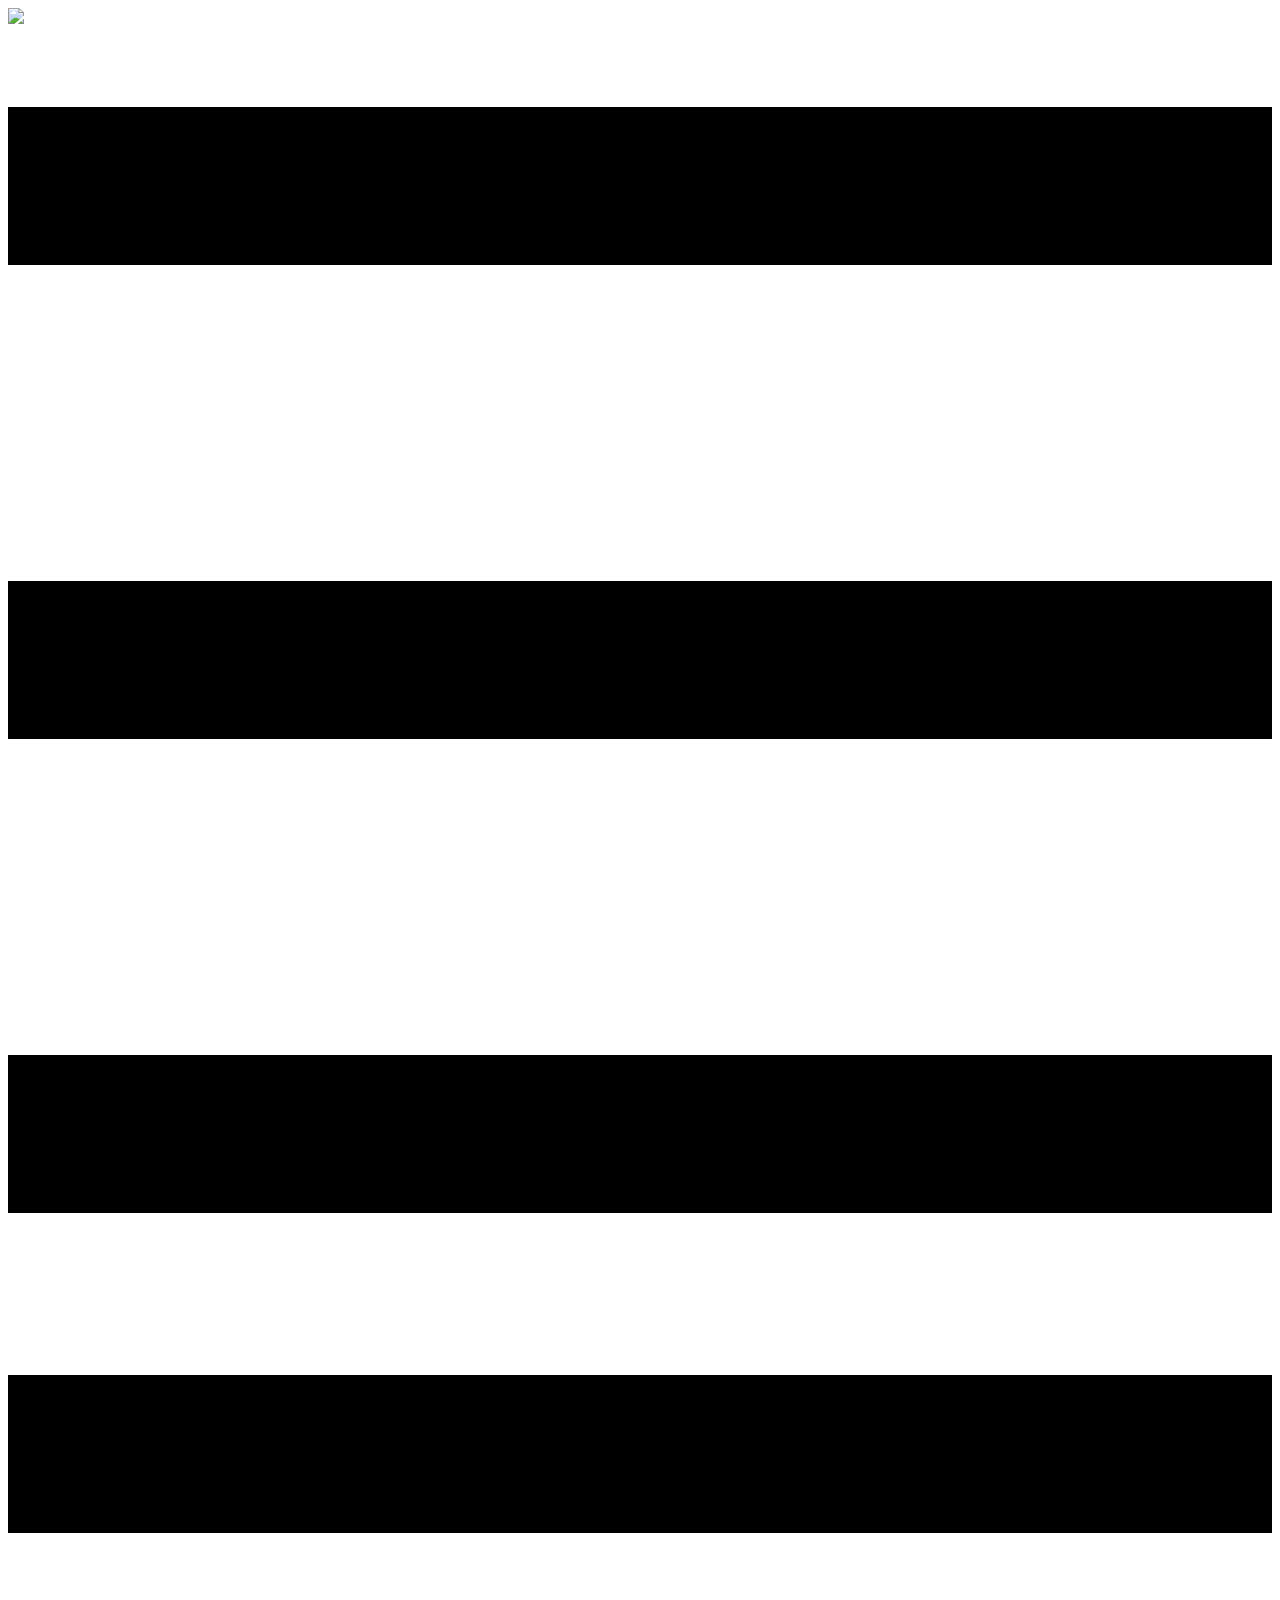
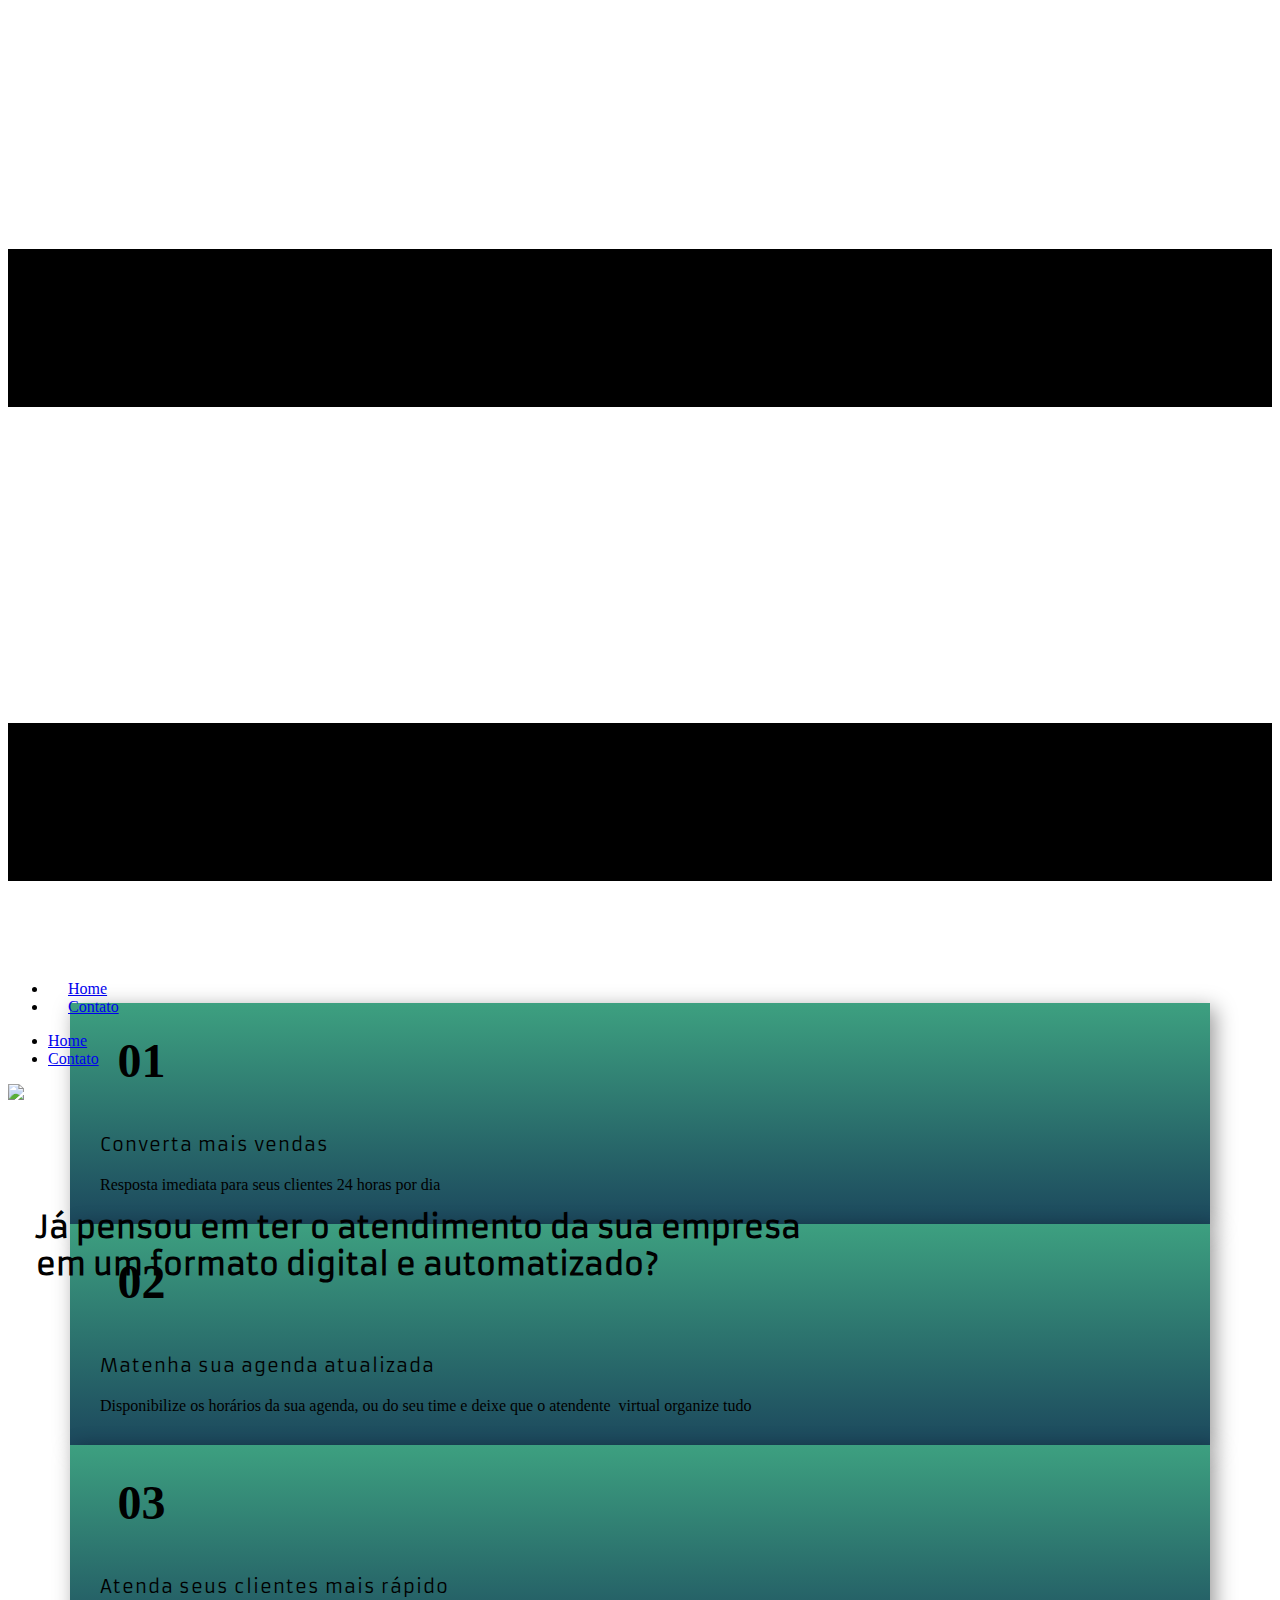
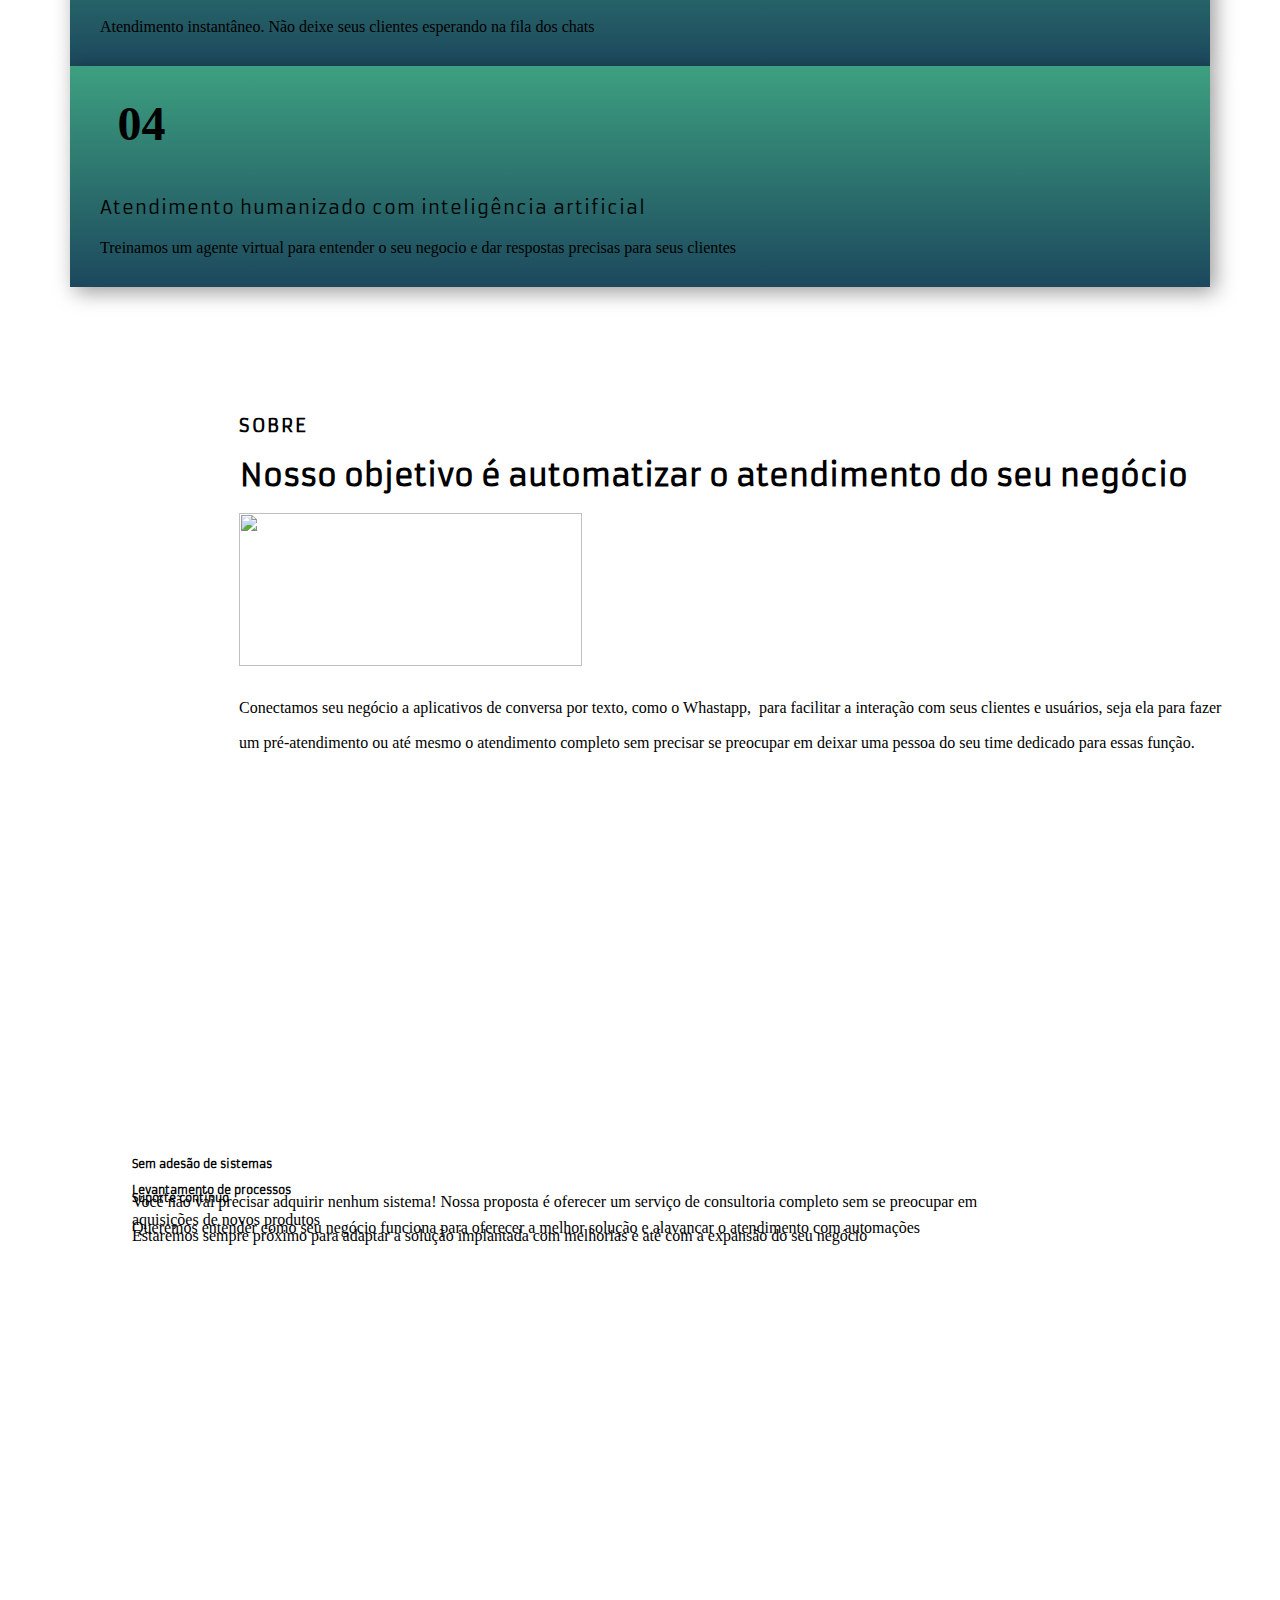
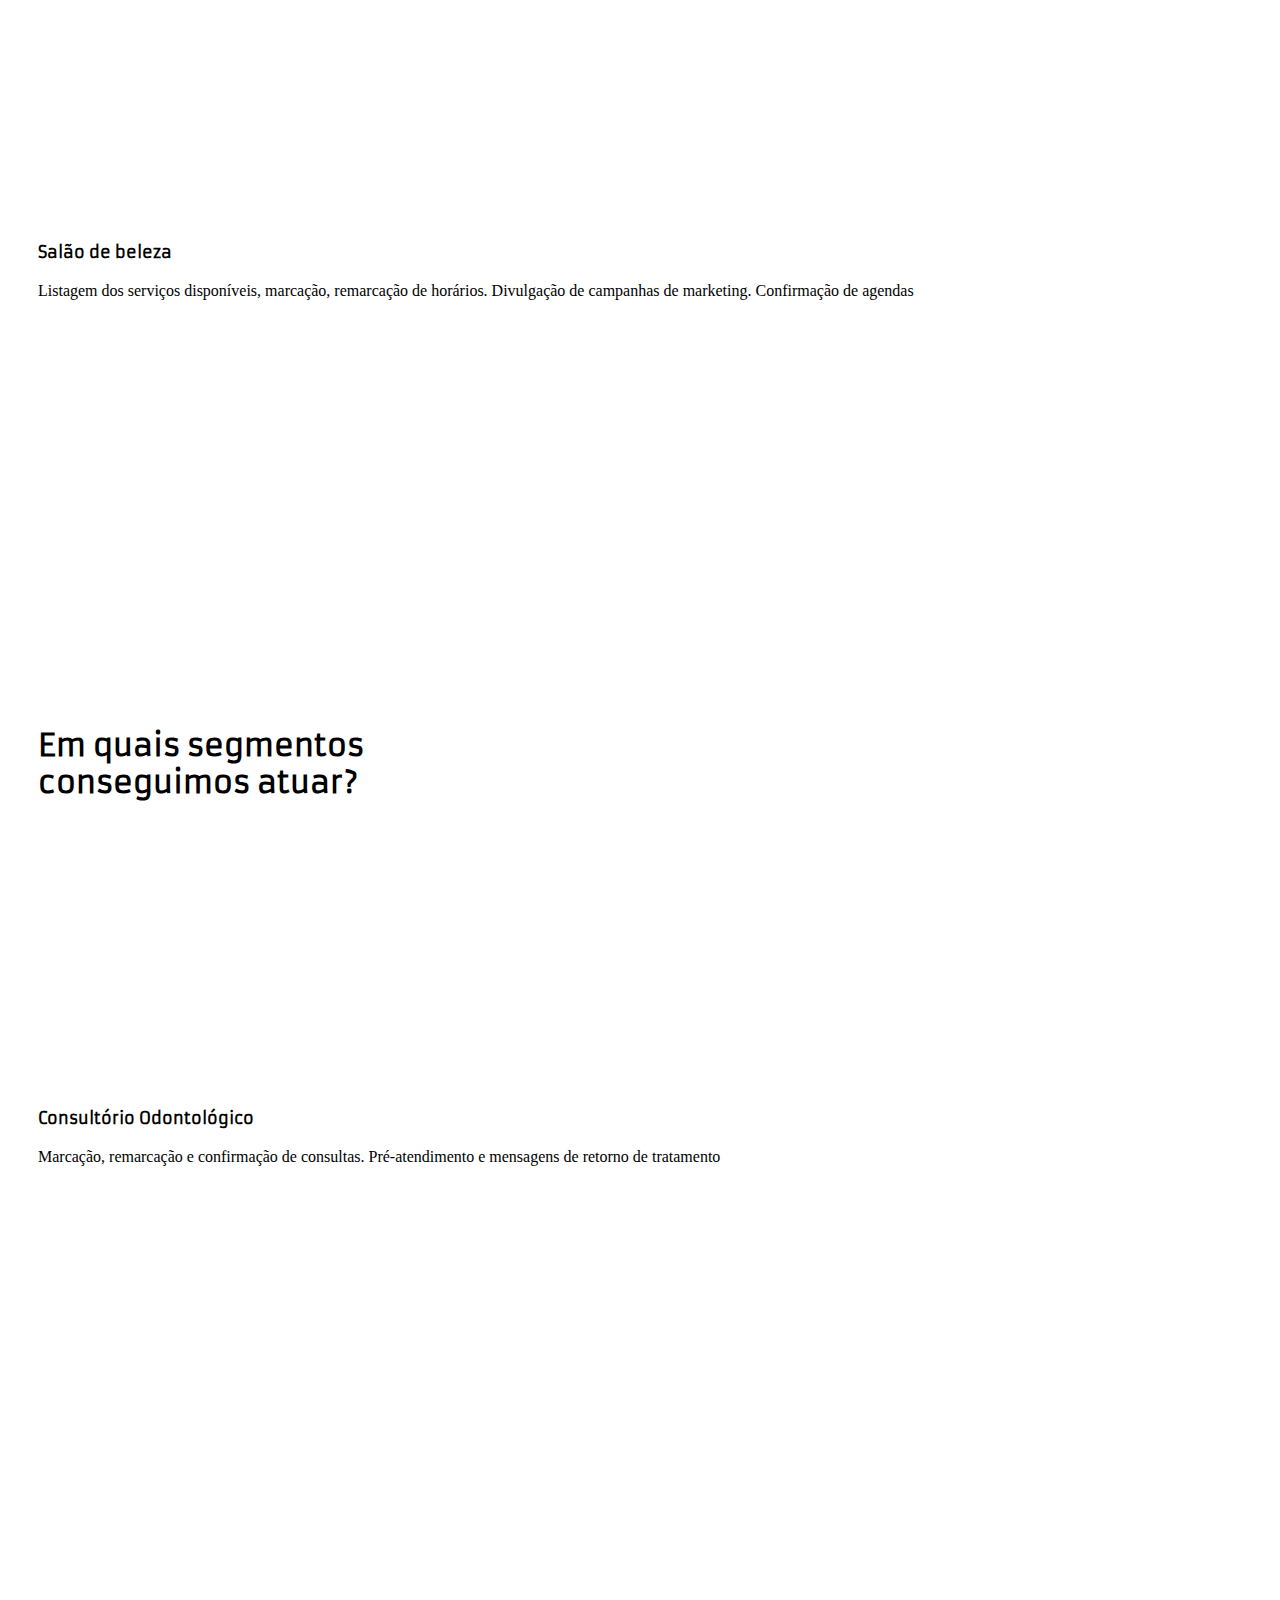
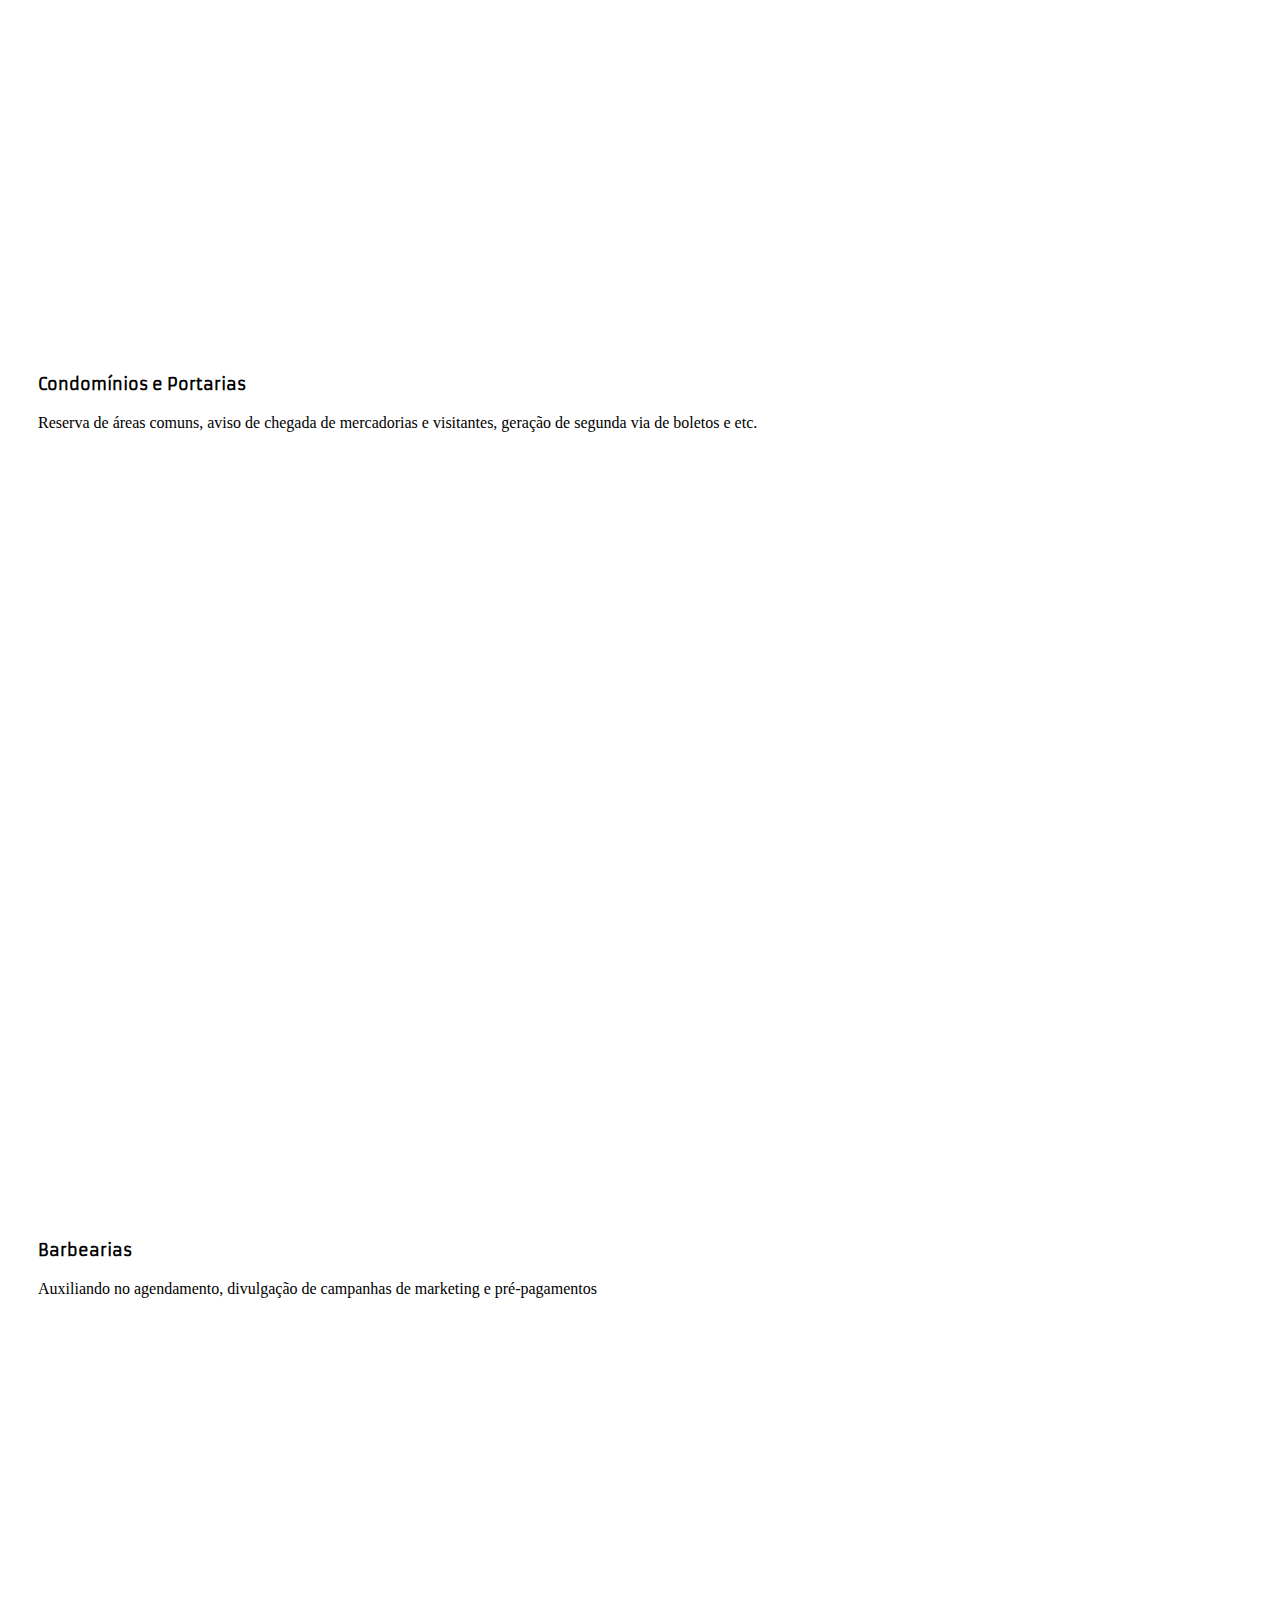
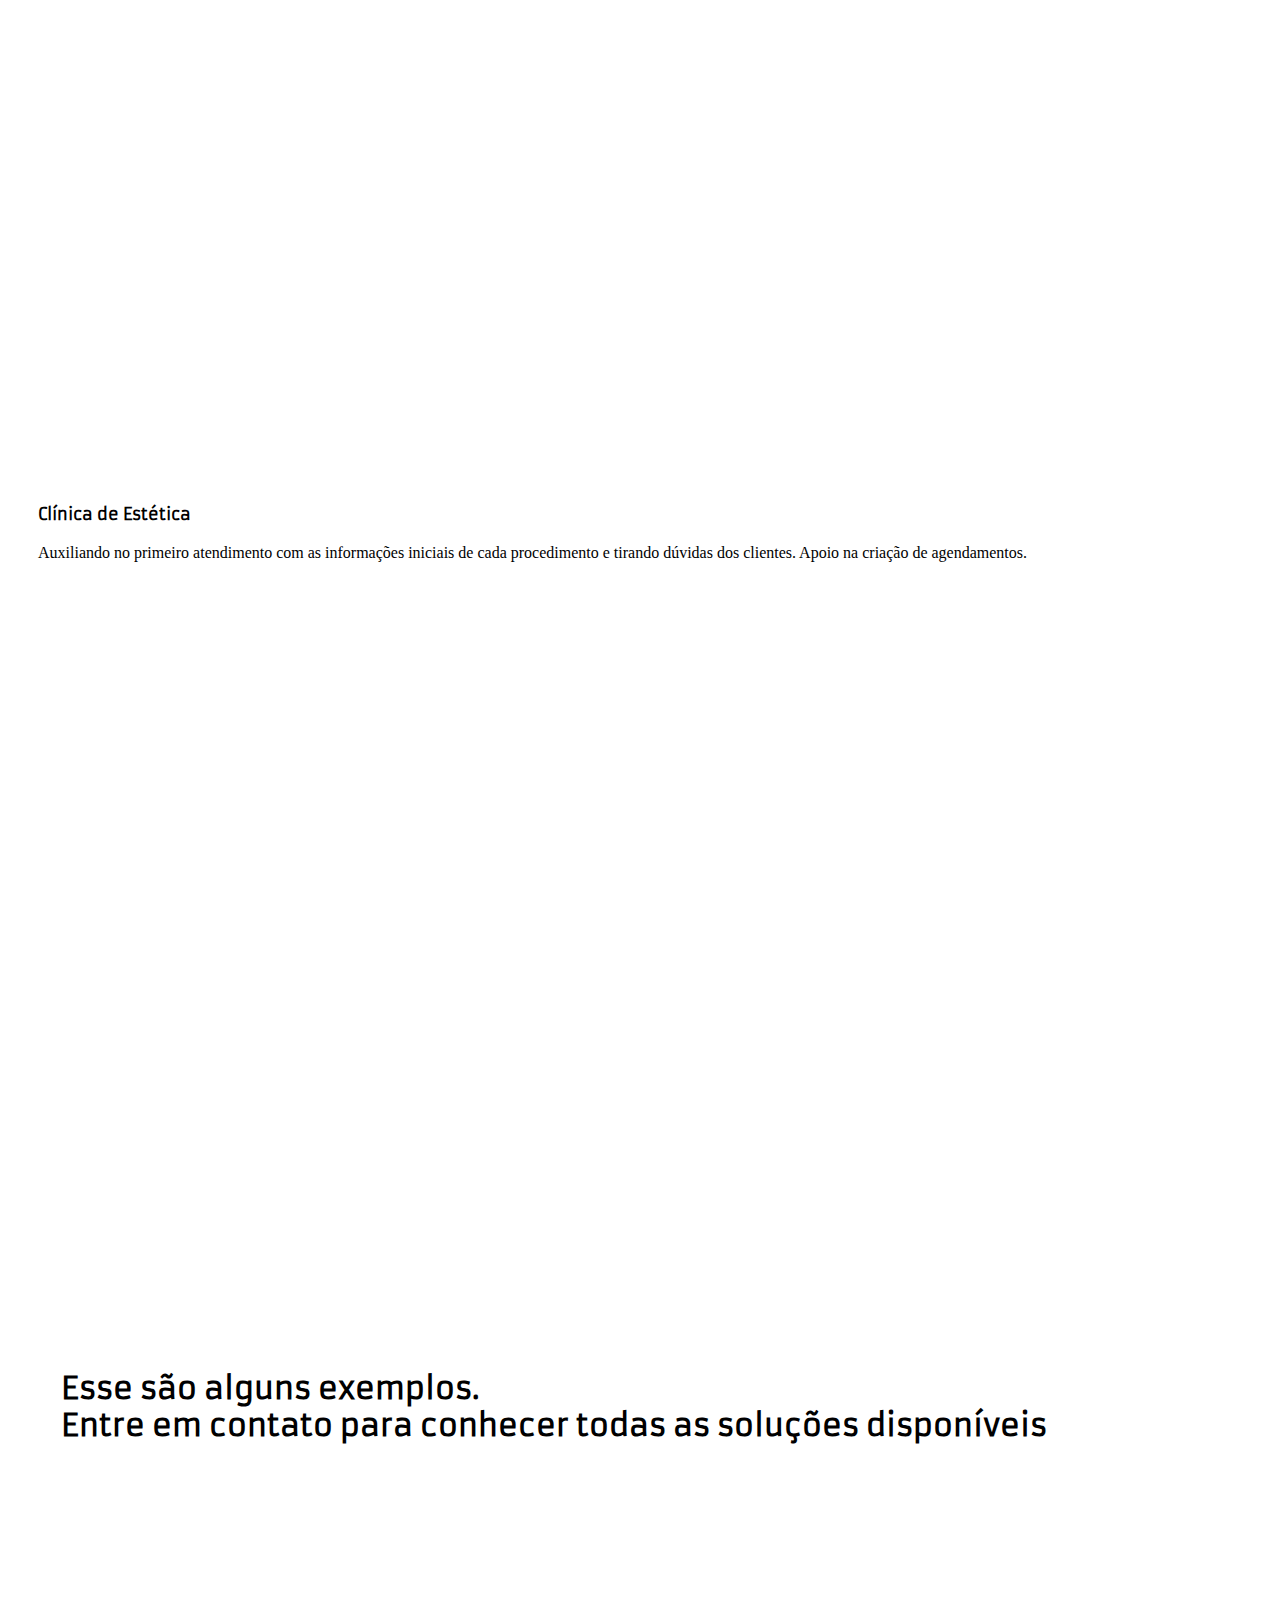
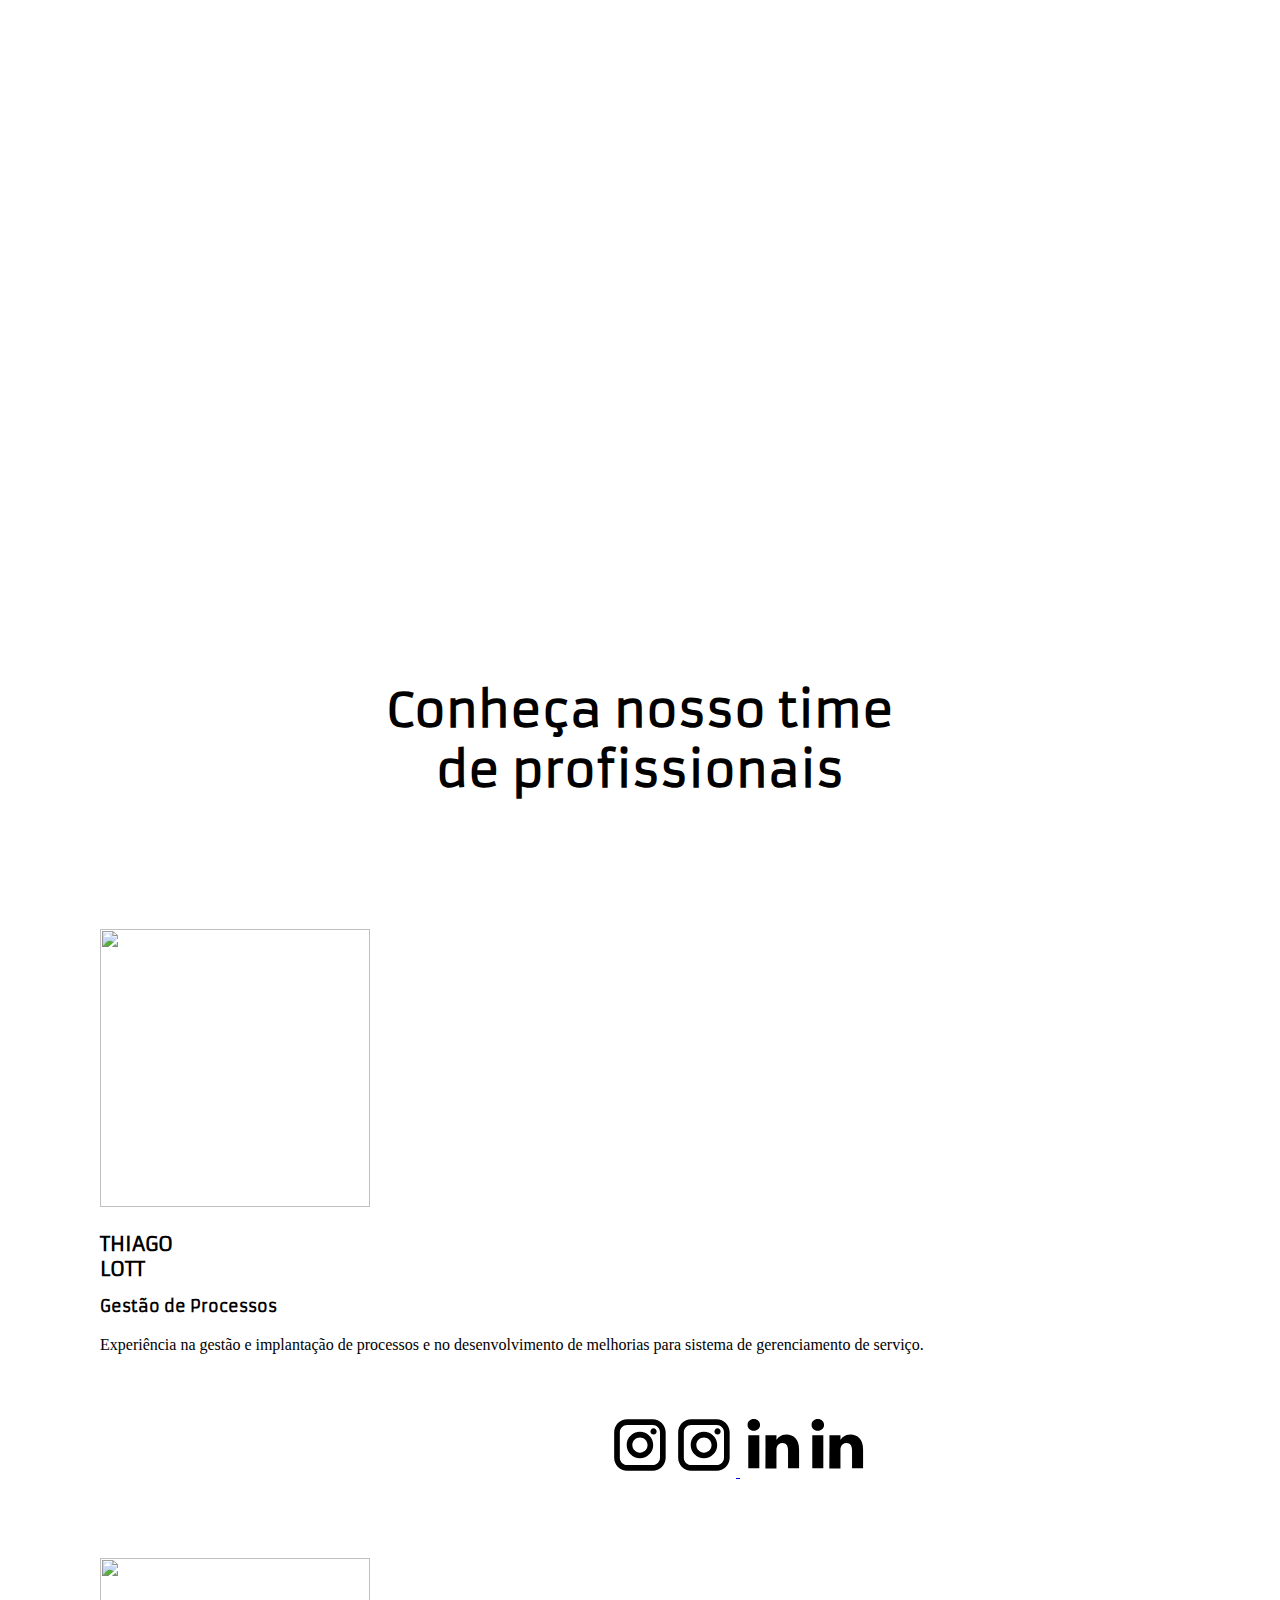
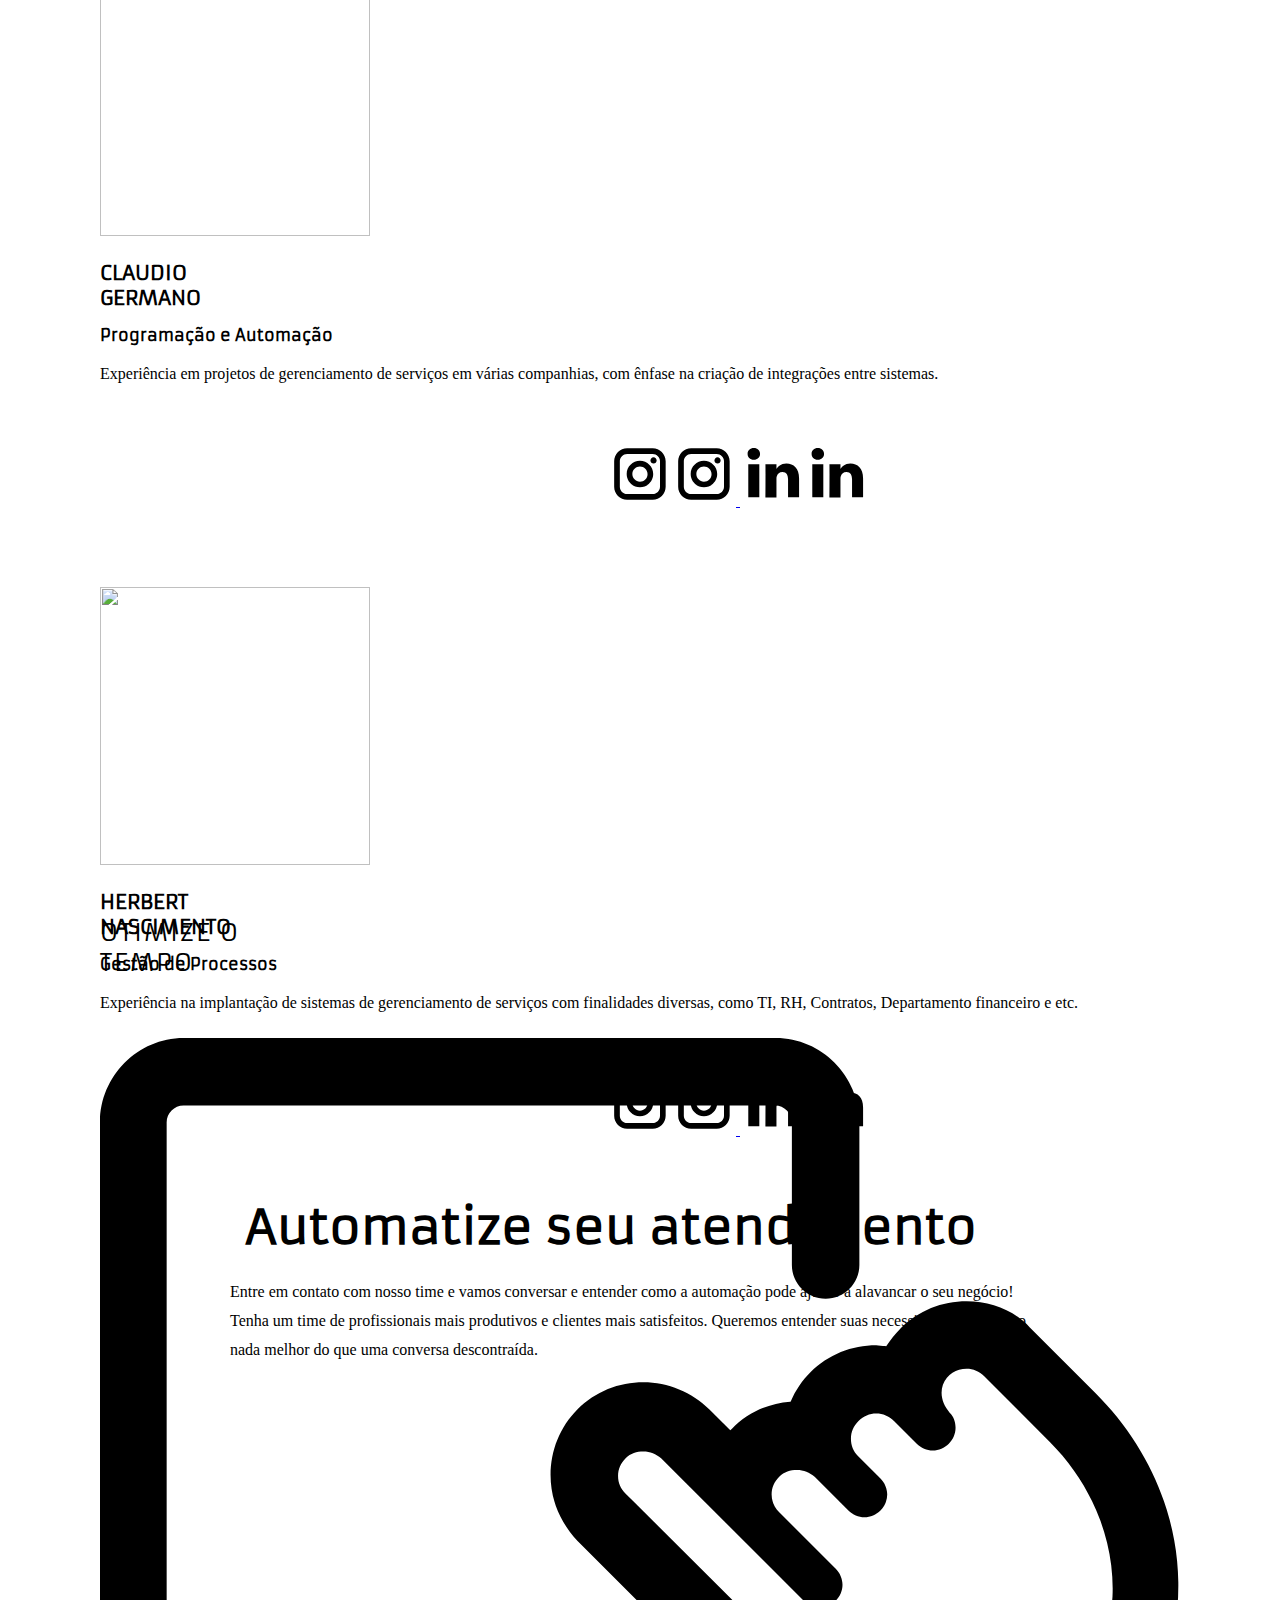
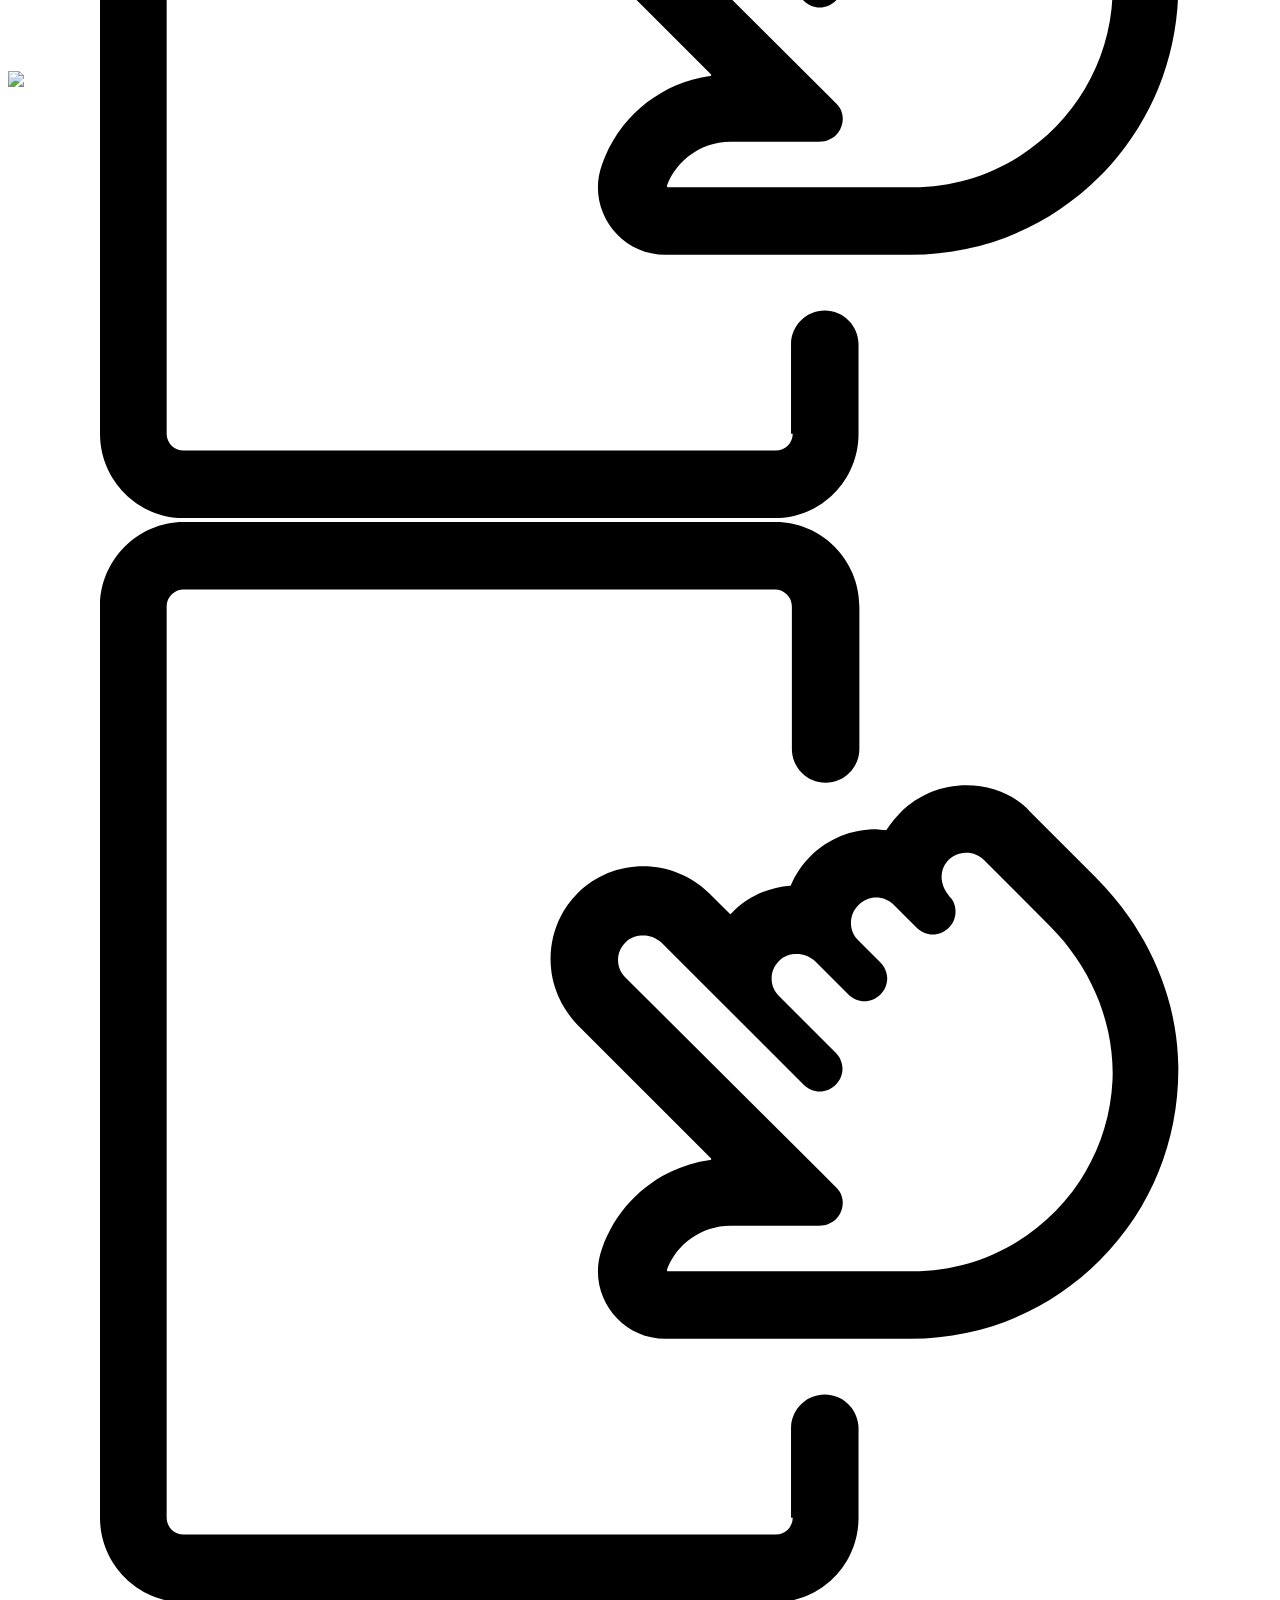
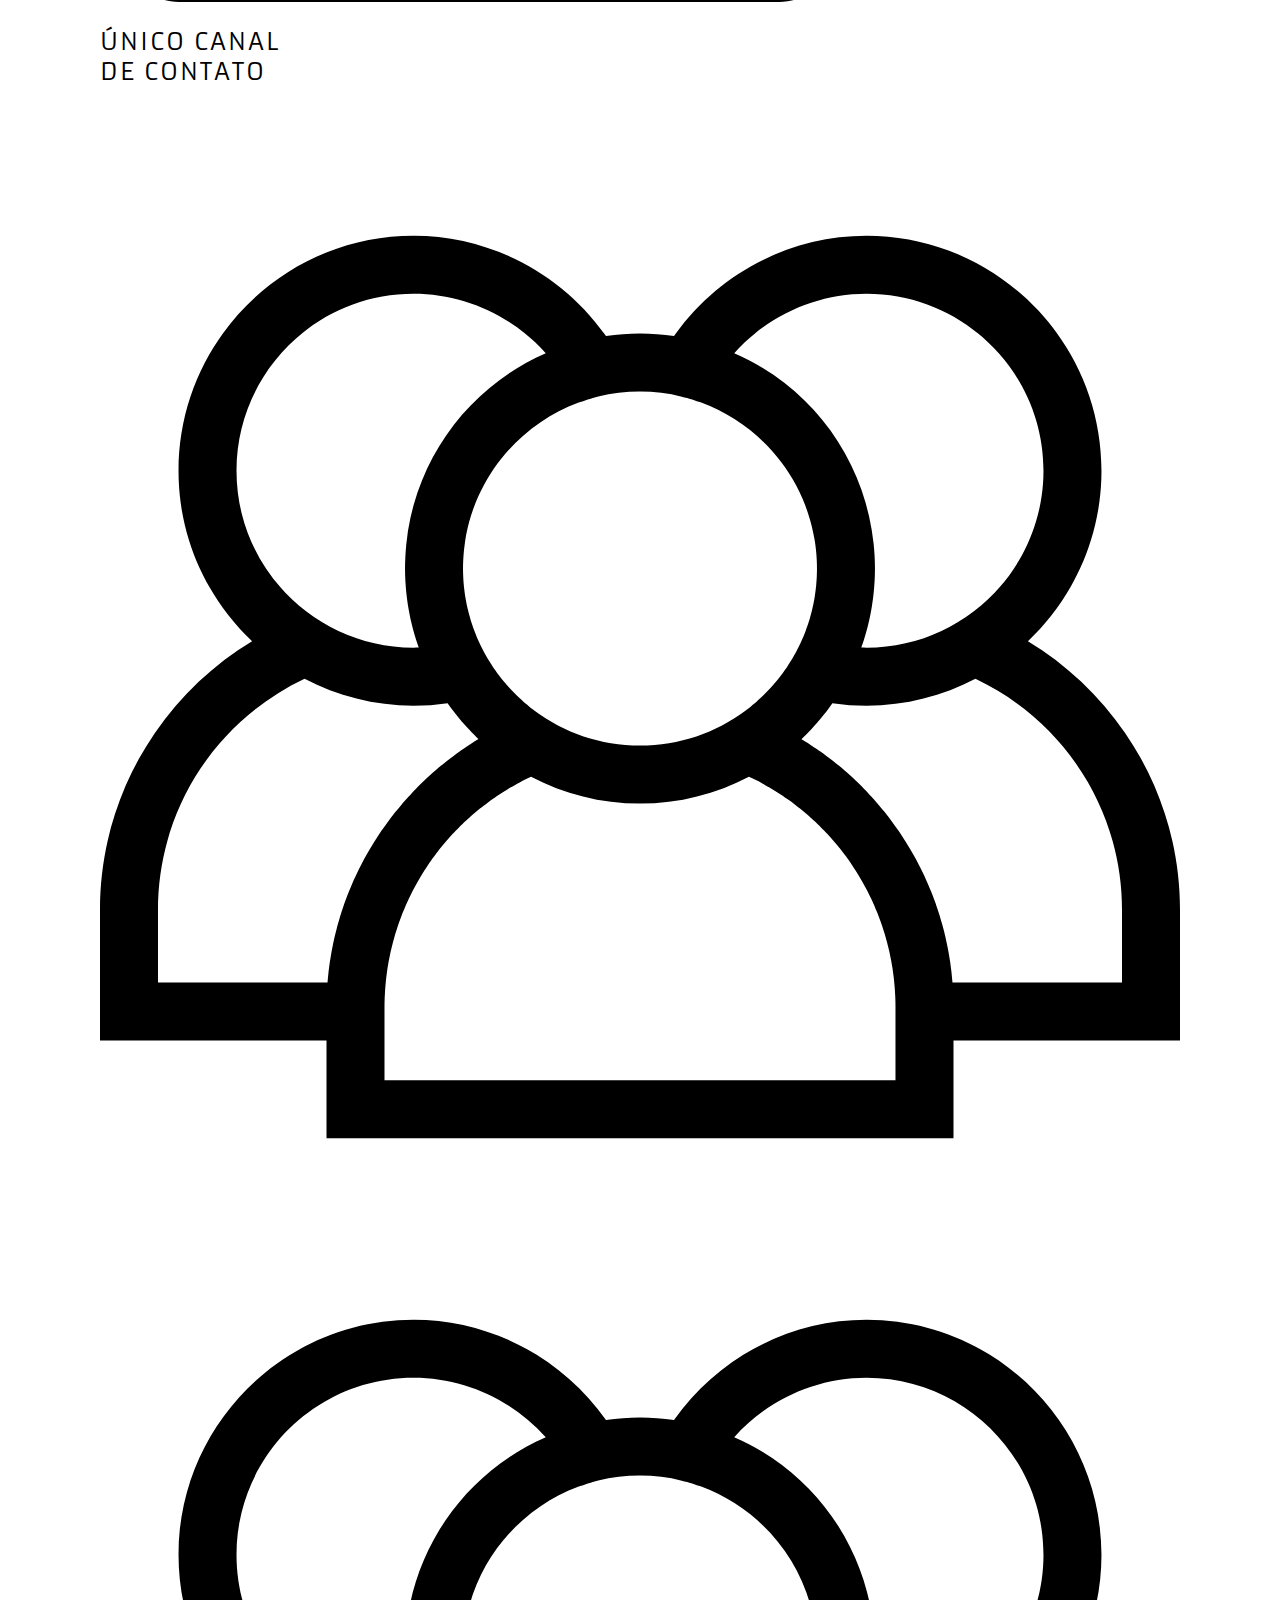
==== index.html @ 92a6ee78 "Melhorias" ====
<!DOCTYPE html>
<html style="font-size: 16px;" lang="pt"><head>
    <meta name="viewport" content="width=device-width, initial-scale=1.0">
    <meta charset="utf-8">
    <meta name="keywords" content="01, 02, 03, 04">
    <meta name="description" content="">
    <title>Home 1</title>
    <link rel="stylesheet" href="nicepage.css" media="screen">
<link rel="stylesheet" href="index.css" media="screen">
    <script class="u-script" type="text/javascript" src="jquery-1.9.1.min.js" defer=""></script>
    <script class="u-script" type="text/javascript" src="nicepage.js" defer=""></script>
    <meta name="generator" content="Nicepage 6.19.7, nicepage.com">
    
    <link id="u-theme-google-font" rel="stylesheet" href="https://fonts.googleapis.com/css?family=Oswald:200,300,400,500,600,700|Open+Sans:300,300i,400,400i,500,500i,600,600i,700,700i,800,800i">
    <link id="u-page-google-font" rel="stylesheet" href="https://fonts.googleapis.com/css?family=Armata:400">
    
    
    
    
    
    
    
    
    <script type="application/ld+json">{
		"@context": "http://schema.org",
		"@type": "Organization",
		"name": "",
		"logo": "images/fuso_logos-removebg-preview.png"
}</script>
    <meta name="theme-color" content="#1659d7">
    <meta property="og:title" content="Home 1">
    <meta property="og:type" content="website">
  <meta data-intl-tel-input-cdn-path="intlTelInput/"></head>
  <body data-home-page="https://website6348035.nicepage.io/Home-1.html?version=7b5ebbd0-df5f-3b33-dd0a-7c08229d9f2c" data-home-page-title="Home 1" data-path-to-root="./" data-include-products="false" class="u-body u-xl-mode" data-lang="pt"><header class="u-clearfix u-header u-header" id="sec-805b"><div class="u-clearfix u-sheet u-sheet-1" bis_skin_checked="1">
        <a href="#" class="u-align-center u-image u-image-round u-logo u-radius u-image-1" data-image-width="435" data-image-height="130">
          <img src="images/fuso_logos-removebg-preview.png" class="u-logo-image u-logo-image-1">
        </a>
        <nav class="u-menu u-menu-hamburger u-offcanvas u-menu-1" data-responsive-from="XL">
          <div class="menu-collapse" style="font-size: 1rem; letter-spacing: 0px; text-transform: uppercase;" bis_skin_checked="1">
            <a class="u-button-style u-custom-left-right-menu-spacing u-custom-padding-bottom u-custom-text-active-color u-custom-text-hover-color u-custom-top-bottom-menu-spacing u-nav-link u-text-active-palette-1-base u-text-hover-palette-2-base" href="#">
              <svg class="u-svg-link" viewBox="0 0 24 24"><use xlink:href="#menu-hamburger"></use></svg>
              <svg class="u-svg-content" version="1.1" id="menu-hamburger" viewBox="0 0 16 16" x="0px" y="0px" xmlns:xlink="http://www.w3.org/1999/xlink" xmlns="http://www.w3.org/2000/svg"><g><rect y="1" width="16" height="2"></rect><rect y="7" width="16" height="2"></rect><rect y="13" width="16" height="2"></rect>
</g></svg>
            </a>
          </div>
          <div class="u-custom-menu u-nav-container" bis_skin_checked="1">
            <ul class="u-nav u-unstyled u-nav-1"><li class="u-nav-item"><a class="u-button-style u-nav-link u-text-active-palette-1-light-2 u-text-hover-palette-1-light-2" href="#" style="padding: 10px 20px;">Home</a>
</li><li class="u-nav-item"><a class="u-button-style u-nav-link u-text-active-palette-1-light-2 u-text-hover-palette-1-light-2" href="./#carousel_e9ef" style="padding: 10px 20px;">Contato</a>
</li></ul>
          </div>
          <div class="u-custom-menu u-nav-container-collapse" bis_skin_checked="1">
            <div class="u-black u-container-style u-inner-container-layout u-opacity u-opacity-95 u-sidenav" bis_skin_checked="1">
              <div class="u-inner-container-layout u-sidenav-overflow" bis_skin_checked="1">
                <div class="u-menu-close" bis_skin_checked="1"></div>
                <ul class="u-align-center u-nav u-popupmenu-items u-unstyled u-nav-2"><li class="u-nav-item"><a class="u-button-style u-nav-link" href="#">Home</a>
</li><li class="u-nav-item"><a class="u-button-style u-nav-link" href="./#carousel_e9ef">Contato</a>
</li></ul>
              </div>
            </div>
            <div class="u-black u-menu-overlay u-opacity u-opacity-70" bis_skin_checked="1"></div>
          </div>
        </nav>
      </div></header> 
    <section class="u-align-center u-clearfix u-container-align-center-lg u-container-align-center-xl u-custom-color-5 u-section-1" id="sec-039a">
      <img class="u-expanded-width u-image u-image-1" src="images/97be3bc8412b31fb8b2ec1eaa6a49568a56ec176160db94c8df44b724ec2c04d2a51f11439f0166a14f601f8c22176de1b9d819e1aa4cbd324982f_1280.jpg" data-image-width="1280" data-image-height="853">
      <div class="u-list u-list-1" bis_skin_checked="1">
        <div class="u-repeater u-repeater-1" bis_skin_checked="1">
          <div class="u-align-left u-container-align-left u-container-style u-gradient u-list-item u-radius-30 u-repeater-item u-shape-round u-list-item-1" data-animation-name="customAnimationIn" data-animation-duration="1000">
            <div class="u-container-layout u-similar-container u-container-layout-1" bis_skin_checked="1">
              <div class="u-align-center u-border-radius-50 u-container-align-center u-container-style u-custom-color-6 u-group u-opacity u-opacity-65 u-radius-20 u-shape-round u-group-1" bis_skin_checked="1">
                <div class="u-container-layout u-valign-middle u-container-layout-2" bis_skin_checked="1">
                  <h2 class="u-align-center u-text u-text-white u-text-1">01</h2>
                </div>
              </div>
              <h5 class="u-custom-font u-text u-text-body-alt-color u-text-2">Converta mais vendas</h5>
              <p class="u-custom-font u-text u-text-body-alt-color u-text-default u-text-3">Resposta imediata para seus clientes 24 horas por dia</p>
            </div>
          </div>
          <div class="u-align-left u-container-align-left u-container-style u-gradient u-list-item u-radius-30 u-repeater-item u-shape-round u-list-item-2" data-animation-name="customAnimationIn" data-animation-duration="1000">
            <div class="u-container-layout u-similar-container u-container-layout-3" bis_skin_checked="1">
              <div class="u-align-center u-border-radius-50 u-container-align-center u-container-style u-custom-color-6 u-group u-opacity u-opacity-65 u-radius-20 u-shape-round u-video-cover u-group-2" bis_skin_checked="1">
                <div class="u-container-layout u-valign-middle u-container-layout-4" bis_skin_checked="1">
                  <h2 class="u-align-center u-text u-text-default u-text-white u-text-4">02</h2>
                </div>
              </div>
              <h5 class="u-custom-font u-text u-text-body-alt-color u-text-5">Matenha sua agenda atualizada</h5>
              <p class="u-custom-font u-text u-text-body-alt-color u-text-default u-text-6">Disponibilize os horários da sua agenda, ou do seu time e deixe que o atendente&nbsp; virtual organize tudo</p>
            </div>
          </div>
          <div class="u-align-left u-container-align-left u-container-style u-gradient u-list-item u-radius-30 u-repeater-item u-shape-round u-list-item-3" data-animation-name="customAnimationIn" data-animation-duration="1000" data-animation-delay="0">
            <div class="u-container-layout u-similar-container u-container-layout-5" bis_skin_checked="1">
              <div class="u-align-center u-border-radius-50 u-container-align-center u-container-style u-custom-color-6 u-group u-opacity u-opacity-65 u-radius-20 u-shape-round u-video-cover u-group-3" bis_skin_checked="1">
                <div class="u-container-layout u-valign-middle u-container-layout-6" bis_skin_checked="1">
                  <h2 class="u-align-center u-text u-text-default u-text-white u-text-7">03</h2>
                </div>
              </div>
              <h5 class="u-custom-font u-text u-text-body-alt-color u-text-8">Atenda seus clientes mais rápido</h5>
              <p class="u-custom-font u-text u-text-body-alt-color u-text-default u-text-9">Atendimento instantâneo. Não deixe seus clientes esperando na fila dos chats&nbsp;</p>
            </div>
          </div>
          <div class="u-align-left u-container-align-left u-container-style u-gradient u-list-item u-radius-30 u-repeater-item u-shape-round u-list-item-3" data-animation-name="customAnimationIn" data-animation-duration="1000">
            <div class="u-container-layout u-similar-container u-container-layout-5" bis_skin_checked="1">
              <div class="u-align-center u-border-radius-50 u-container-align-center u-container-style u-custom-color-6 u-group u-opacity u-opacity-65 u-radius-20 u-shape-round u-video-cover u-group-3" bis_skin_checked="1">
                <div class="u-container-layout u-valign-middle u-container-layout-6" bis_skin_checked="1">
                  <h2 class="u-align-center u-text u-text-default u-text-white u-text-7">04</h2>
                </div>
              </div>
              <h5 class="u-custom-font u-text u-text-custom-color-11 u-text-8">Atendimento humanizado com inteligência artificial</h5>
              <p class="u-custom-font u-text u-text-body-alt-color u-text-default u-text-12">Treinamos um agente virtual para entender o seu negocio e dar respostas precisas para seus clientes</p>
            </div>
          </div>
        </div>
      </div>
      <h1 class="u-align-center u-custom-font u-text u-text-13" data-animation-name="customAnimationIn" data-animation-duration="1000" data-animation-delay="0">Já pensou em ter o atendimento da sua empresa<br>em um formato digital e automatizado?&nbsp;
      </h1>
    </section>
    <section class="u-align-center u-clearfix u-container-align-center u-section-2" id="sec-cb4e">
      <div class="data-layout-selected u-clearfix u-expanded-width u-layout-wrap u-layout-wrap-1" bis_skin_checked="1">
        <div class="u-gutter-0 u-layout" bis_skin_checked="1">
          <div class="u-layout-row" bis_skin_checked="1">
            <div class="u-align-left u-container-align-left u-container-style u-custom-color-2 u-layout-cell u-size-30 u-layout-cell-1" bis_skin_checked="1">
              <div class="u-container-layout u-container-layout-1" bis_skin_checked="1">
                <h5 class="u-align-left-sm u-align-left-xs u-custom-font u-text u-text-default u-text-1">SOBRE</h5>
                <h2 class="u-custom-font u-text u-text-2">Nosso objetivo é automatizar o atendimento do seu negócio </h2>
                <img class="u-image u-image-round u-radius-30 u-image-1" src="images/hgghgh.jpg" alt="" data-image-width="1000" data-image-height="722">
                <p class="u-custom-font u-text u-text-default u-text-3">Conectamos seu negócio a aplicativos de conversa por texto, como o Whastapp,&nbsp; para facilitar a interação com seus clientes e usuários, seja ela para fazer um pré-atendimento ou até mesmo o atendimento completo sem precisar se preocupar em deixar uma pessoa do seu time dedicado para essas função.</p>
              </div>
            </div>
            <div class="u-align-left u-container-align-left u-container-style u-custom-color-9 u-layout-cell u-shape-rectangle u-size-30 u-layout-cell-2" bis_skin_checked="1">
              <div class="u-container-layout u-container-layout-2" bis_skin_checked="1">
                <div class="u-expanded-width u-list u-list-1" bis_skin_checked="1">
                  <div class="u-repeater u-repeater-1" bis_skin_checked="1">
                    <div class="u-container-style u-list-item u-repeater-item u-shape-rectangle u-list-item-1" bis_skin_checked="1">
                      <div class="u-container-layout u-similar-container u-container-layout-3" bis_skin_checked="1"><span class="u-custom-color-3 u-file-icon u-icon u-icon-circle u-text-white u-icon-1"><img src="images/icons8-system-64-6638a9cf.png" alt=""></span>
                        <h6 class="u-align-left u-custom-font u-text u-text-4">Sem adesão de sistemas </h6>
                        <p class="u-align-justify u-custom-font u-text u-text-5">Você não vai precisar adquirir nenhum sistema! Nossa proposta é oferecer um serviço de consultoria completo sem se preocupar em aquisições de novos produtos</p>
                      </div>
                    </div>
                    <div class="u-container-style u-list-item u-repeater-item u-shape-rectangle u-list-item-2" bis_skin_checked="1">
                      <div class="u-container-layout u-similar-container u-container-layout-4" bis_skin_checked="1"><span class="u-custom-color-10 u-file-icon u-icon u-icon-circle u-text-white u-icon-2"><img src="images/icons8-flow-chart-64-f19e689f.png" alt=""></span>
                        <h6 class="u-align-left u-custom-font u-text u-text-6">Levantamento de processos</h6>
                        <p class="u-align-justify u-custom-font u-text u-text-7">Queremos entender como seu negócio funciona para oferecer a melhor solução e alavancar o atendimento com automações</p>
                      </div>
                    </div>
                    <div class="u-container-style u-list-item u-repeater-item u-shape-rectangle u-list-item-3" bis_skin_checked="1">
                      <div class="u-container-layout u-similar-container u-container-layout-5" bis_skin_checked="1"><span class="u-custom-color-3 u-file-icon u-icon u-icon-circle u-text-white u-icon-3"><img src="images/icons8-support-64-93331e40.png" alt=""></span>
                        <h6 class="u-align-left u-custom-font u-text u-text-8">Suporte contínuo</h6>
                        <p class="u-align-justify u-custom-font u-text u-text-9">Estaremos sempre próximo para adaptar a solução implantada com melhorias e até com a expansão do seu negócio</p>
                      </div>
                    </div>
                  </div>
                </div>
              </div>
            </div>
          </div>
        </div>
      </div>
    </section>
    <section class="u-clearfix u-custom-color-1 u-section-3" id="carousel_8250">
      <div class="u-clearfix u-sheet u-sheet-1" bis_skin_checked="1">
        <div class="data-layout-selected u-clearfix u-expanded-width u-gutter-30 u-layout-wrap u-layout-wrap-1" bis_skin_checked="1">
          <div class="u-gutter-0 u-layout">
            <div class="u-layout-col">
              <div class="u-size-15">
                <div class="u-layout-row">
                  <div class="u-align-left u-container-align-left u-container-style u-custom-color-7 u-layout-cell u-radius u-size-20 u-layout-cell-1">
                    <div class="u-container-layout u-container-layout-1" bis_skin_checked="1"><span class="u-custom-color-3 u-file-icon u-icon u-icon-circle u-icon-1"><img src="images/icons8-cabeleireiro-64-fc5705db.png" alt=""></span>
                      <h4 class="u-custom-font u-text u-text-default u-text-1">Salão de beleza</h4>
                      <p class="u-custom-font u-text u-text-default u-text-2">Listagem dos serviços disponíveis, marcação, remarcação de horários. Divulgação de campanhas de marketing. Confirmação de agendas</p>
                    </div>
                  </div>
                  <div class="u-container-style u-custom-color-2 u-layout-cell u-radius u-size-20 u-layout-cell-2">
                    <div class="u-container-layout u-valign-middle-sm u-valign-middle-xs u-container-layout-2" bis_skin_checked="1">
                      <h3 class="u-align-center u-custom-font u-text u-text-default u-text-3">Em quais segmentos<br>conseguimos atuar?
                      </h3>
                    </div>
                  </div>
                  <div class="u-align-left u-container-align-left u-container-style u-custom-color-11 u-layout-cell u-radius u-size-20 u-layout-cell-3">
                    <div class="u-container-layout u-container-layout-3" bis_skin_checked="1"><span class="u-align-left u-custom-color-3 u-file-icon u-icon u-icon-circle u-icon-2"><img src="images/icons8-dentist-64-11c8b630.png" alt=""></span>
                      <h4 class="u-custom-font u-text u-text-default u-text-4">Consultório Odontológico</h4>
                      <p class="u-custom-font u-text u-text-default u-text-5">Marcação, remarcação e confirmação de consultas​. Pré-atendimento e mensagens de retorno de tratamento</p>
                    </div>
                  </div>
                </div>
              </div>
              <div class="u-size-15">
                <div class="u-layout-row">
                  <div class="u-align-left u-container-align-left u-container-style u-hidden-sm u-hidden-xs u-image u-image-round u-layout-cell u-radius u-size-20 u-image-1" data-image-width="1024" data-image-height="791">
                    <div class="u-container-layout u-container-layout-4" bis_skin_checked="1"></div>
                  </div>
                  <div class="u-align-left u-container-align-left u-container-style u-custom-color-11 u-layout-cell u-radius u-size-20 u-layout-cell-5">
                    <div class="u-container-layout u-container-layout-5" bis_skin_checked="1"><span class="u-custom-color-3 u-file-icon u-icon u-icon-circle u-text-white u-icon-3"><img src="images/icons8-ligar-empresa-filial-64-35edd51e.png" alt=""></span>
                      <h4 class="u-custom-font u-text u-text-default u-text-6">Condomínios e Portarias</h4>
                      <p class="u-custom-font u-text u-text-default u-text-7">Reserva de áreas comuns, aviso de chegada de mercadorias e visitantes, geração de segunda via de boletos e etc. </p>
                    </div>
                  </div>
                  <div class="u-align-left u-container-align-left u-container-style u-hidden-sm u-hidden-xs u-image u-image-round u-layout-cell u-radius u-size-20 u-image-2" data-image-width="1500" data-image-height="1000">
                    <div class="u-container-layout u-valign-top u-container-layout-6" bis_skin_checked="1"></div>
                  </div>
                </div>
              </div>
              <div class="u-size-15">
                <div class="u-layout-row">
                  <div class="u-align-left u-container-align-left u-container-style u-custom-color-11 u-layout-cell u-radius u-size-20 u-layout-cell-7">
                    <div class="u-container-layout u-container-layout-7"><span class="u-custom-color-3 u-file-icon u-icon u-icon-circle u-icon-4"><img src="images/icons8-poste-de-barbeiro-64-a963dd0a.png" alt=""></span>
                      <h4 class="u-custom-font u-text u-text-default u-text-8">Barbearias</h4>
                      <p class="u-custom-font u-text u-text-default u-text-9"> Auxiliando no agendamento, divulgação de campanhas de marketing e pré-pagamentos</p>
                    </div>
                  </div>
                  <div class="u-container-align-center u-container-style u-hidden-sm u-hidden-xs u-image u-layout-cell u-size-20 u-image-3" data-image-width="1680" data-image-height="1120">
                    <div class="u-container-layout u-container-layout-8"></div>
                  </div>
                  <div class="u-align-left u-container-align-left u-container-style u-custom-color-11 u-layout-cell u-radius u-size-20 u-layout-cell-9">
                    <div class="u-container-layout u-container-layout-9"><span class="u-custom-color-3 u-file-icon u-icon u-icon-circle u-text-white u-icon-5"><img src="images/thin_12851236-6c5a59bd.png" alt=""></span>
                      <h4 class="u-custom-font u-text u-text-default u-text-10">Clínica de Estética</h4>
                      <p class="u-custom-font u-text u-text-default u-text-11">Auxiliando no primeiro atendimento com as informações ​iniciais de cada procedimento e tirando dúvidas dos clientes. Apoio na criação de agendamentos.</p>
                    </div>
                  </div>
                </div>
              </div>
              <div class="u-size-15">
                <div class="u-layout-row">
                  <div class="u-container-align-center u-container-style u-hidden-sm u-hidden-xs u-image u-layout-cell u-size-20 u-image-4" data-image-width="1000" data-image-height="1000">
                    <div class="u-container-layout u-container-layout-10"></div>
                  </div>
                  <div class="u-container-style u-custom-color-2 u-layout-cell u-radius u-size-20 u-layout-cell-11">
                    <div class="u-container-layout u-container-layout-11">
                      <h3 class="u-align-center u-custom-font u-text u-text-default u-text-12">Esse são alguns exemplos.<br>Entre em contato para conhecer todas as soluções disponíveis 
                      </h3>
                    </div>
                  </div>
                  <div class="u-container-align-center u-container-style u-hidden-sm u-hidden-xs u-image u-layout-cell u-size-20 u-image-5" data-image-width="1200" data-image-height="675">
                    <div class="u-container-layout u-container-layout-12"></div>
                  </div>
                </div>
              </div>
            </div>
          </div>
        </div>
      </div>
    </section>
    <section class="u-align-center u-clearfix u-container-align-center-lg u-container-align-center-md u-container-align-center-xl u-custom-color-11 u-section-4" id="carousel_2aaf">
      <div class="u-custom-color-1 u-expanded-width u-shape u-shape-rectangle u-shape-1" bis_skin_checked="1"></div>
      <h2 class="u-custom-font u-text u-text-body-alt-color u-text-default-lg u-text-default-md u-text-default-sm u-text-default-xl u-text-1">Conheça nosso time<br>de profissionais 
      </h2>
      <div class="u-expanded-width-xs u-list u-list-1" bis_skin_checked="1">
        <div class="u-align-center-md u-align-center-sm u-align-center-xs u-repeater u-repeater-1" bis_skin_checked="1">
          <div class="u-align-center u-container-align-center u-container-style u-custom-color-11 u-list-item u-repeater-item u-shape-round u-list-item-1" bis_skin_checked="1">
            <div class="u-container-layout u-similar-container u-container-layout-1" bis_skin_checked="1">
              <img alt="" class="u-align-center-xs u-image u-image-round u-radius-30 u-image-1" data-image-width="853" data-image-height="1182" src="images/photo_2024-10-12_00-33-58.jpg">
              <h3 class="u-align-center-xs u-custom-font u-text u-text-2">thiago<br>lott
              </h3>
              <p class="u-align-center-xs u-custom-font u-text u-text-custom-color-2 u-text-3">Gestão de Processos </p>
              <p class="u-align-center u-custom-font u-text u-text-4">Experiência na gestão e implantação de processos e no desenvolvimento de melhorias para sistema de gerenciamento de serviço​.</p>
              <div class="u-align-center-lg u-align-center-md u-align-center-sm u-align-center-xs u-social-icons u-spacing-10 u-social-icons-1" bis_skin_checked="1">
                <a class="u-social-url" target="_blank" href="https://www.instagram.com/autochatservice/profilecard/?igsh=MTlvbWRqeXI0OGxiaw==" title="Instagram"><span class="u-icon u-icon-circle u-social-icon u-social-instagram u-icon-1" data-animation-name="" data-animation-duration="0" data-animation-delay="0" data-animation-direction=""><svg class="u-svg-link" preserveAspectRatio="xMidYMin slice" viewBox="0 0 112 112" style=""><use xlink:href="#svg-a0a0"></use></svg><svg x="0px" y="0px" viewBox="0 0 112 112" id="svg-a0a0" class="u-svg-content"><path d="M55.9,32.9c-12.8,0-23.2,10.4-23.2,23.2s10.4,23.2,23.2,23.2s23.2-10.4,23.2-23.2S68.7,32.9,55.9,32.9z M55.9,69.4c-7.4,0-13.3-6-13.3-13.3c-0.1-7.4,6-13.3,13.3-13.3s13.3,6,13.3,13.3C69.3,63.5,63.3,69.4,55.9,69.4z"></path><path d="M79.7,26.8c-3,0-5.4,2.5-5.4,5.4s2.5,5.4,5.4,5.4c3,0,5.4-2.5,5.4-5.4S82.7,26.8,79.7,26.8z"></path><path d="M78.2,11H33.5C21,11,10.8,21.3,10.8,33.7v44.7c0,12.6,10.2,22.8,22.7,22.8h44.7c12.6,0,22.7-10.2,22.7-22.7 V33.7C100.8,21.1,90.6,11,78.2,11z M91,78.4c0,7.1-5.8,12.8-12.8,12.8H33.5c-7.1,0-12.8-5.8-12.8-12.8V33.7 c0-7.1,5.8-12.8,12.8-12.8h44.7c7.1,0,12.8,5.8,12.8,12.8V78.4z"></path></svg></span>
                </a>
                <a class="u-social-url" target="_blank" href="#"><span class="u-icon u-icon-circle u-social-icon u-social-linkedin u-icon-2" data-animation-name="" data-animation-duration="0" data-animation-delay="0" data-animation-direction=""><svg class="u-svg-link" preserveAspectRatio="xMidYMin slice" viewBox="0 0 112 112" style=""><use xlink:href="#svg-78e1"></use></svg><svg x="0px" y="0px" viewBox="0 0 112 112" id="svg-78e1" class="u-svg-content"><path d="M33.8,96.8H14.5v-58h19.3V96.8z M24.1,30.9L24.1,30.9c-6.6,0-10.8-4.5-10.8-10.1c0-5.8,4.3-10.1,10.9-10.1 S34.9,15,35.1,20.8C35.1,26.4,30.8,30.9,24.1,30.9z M103.3,96.8H84.1v-31c0-7.8-2.7-13.1-9.8-13.1c-5.3,0-8.5,3.6-9.9,7.1 c-0.6,1.3-0.6,3-0.6,4.8V97H44.5c0,0,0.3-52.6,0-58h19.3v8.2c2.6-3.9,7.2-9.6,17.4-9.6c12.7,0,22.2,8.4,22.2,26.1V96.8z"></path></svg></span>
                </a>
              </div>
            </div>
          </div>
          <div class="u-align-center u-container-align-center u-container-style u-custom-color-11 u-list-item u-repeater-item u-shape-round u-list-item-2" bis_skin_checked="1">
            <div class="u-container-layout u-similar-container u-container-layout-2" bis_skin_checked="1">
              <img alt="" class="u-align-center-xs u-image u-image-round u-radius-30 u-image-2" src="images/photo_2024-10-12_00-34-01.jpg" data-image-width="1023" data-image-height="1019">
              <h3 class="u-align-center-xs u-custom-font u-text u-text-5">claudio<br>germano 
              </h3>
              <p class="u-align-center-xs u-custom-font u-text u-text-custom-color-2 u-text-6">Programação e Automação</p>
              <p class="u-align-center u-custom-font u-text u-text-7">Experiência em projetos de gerenciamento de serviços em várias companhias, com ênfase na criação de integrações entre sistemas.</p>
              <div class="u-align-center-lg u-align-center-md u-align-center-sm u-align-center-xs u-social-icons u-spacing-10 u-social-icons-2" bis_skin_checked="1">
                <a class="u-social-url" target="_blank" href="https://www.instagram.com/autochatservice/profilecard/?igsh=MTlvbWRqeXI0OGxiaw==" title="instagram"><span class="u-icon u-icon-circle u-social-icon u-social-instagram u-icon-3" data-animation-name="" data-animation-duration="0" data-animation-delay="0" data-animation-direction=""><svg class="u-svg-link" preserveAspectRatio="xMidYMin slice" viewBox="0 0 112 112" style=""><use xlink:href="#svg-a0a0"></use></svg><svg x="0px" y="0px" viewBox="0 0 112 112" id="svg-a0a0" class="u-svg-content"><path d="M55.9,32.9c-12.8,0-23.2,10.4-23.2,23.2s10.4,23.2,23.2,23.2s23.2-10.4,23.2-23.2S68.7,32.9,55.9,32.9z M55.9,69.4c-7.4,0-13.3-6-13.3-13.3c-0.1-7.4,6-13.3,13.3-13.3s13.3,6,13.3,13.3C69.3,63.5,63.3,69.4,55.9,69.4z"></path><path d="M79.7,26.8c-3,0-5.4,2.5-5.4,5.4s2.5,5.4,5.4,5.4c3,0,5.4-2.5,5.4-5.4S82.7,26.8,79.7,26.8z"></path><path d="M78.2,11H33.5C21,11,10.8,21.3,10.8,33.7v44.7c0,12.6,10.2,22.8,22.7,22.8h44.7c12.6,0,22.7-10.2,22.7-22.7 V33.7C100.8,21.1,90.6,11,78.2,11z M91,78.4c0,7.1-5.8,12.8-12.8,12.8H33.5c-7.1,0-12.8-5.8-12.8-12.8V33.7 c0-7.1,5.8-12.8,12.8-12.8h44.7c7.1,0,12.8,5.8,12.8,12.8V78.4z"></path></svg></span>
                </a>
                <a class="u-social-url" target="_blank" href="https://br.linkedin.com/in/claudio-germano-pereira" title="Linkedin"><span class="u-icon u-icon-circle u-social-icon u-social-linkedin u-icon-4" data-animation-name="" data-animation-duration="0" data-animation-delay="0" data-animation-direction=""><svg class="u-svg-link" preserveAspectRatio="xMidYMin slice" viewBox="0 0 112 112" style=""><use xlink:href="#svg-78e1"></use></svg><svg x="0px" y="0px" viewBox="0 0 112 112" id="svg-78e1" class="u-svg-content"><path d="M33.8,96.8H14.5v-58h19.3V96.8z M24.1,30.9L24.1,30.9c-6.6,0-10.8-4.5-10.8-10.1c0-5.8,4.3-10.1,10.9-10.1 S34.9,15,35.1,20.8C35.1,26.4,30.8,30.9,24.1,30.9z M103.3,96.8H84.1v-31c0-7.8-2.7-13.1-9.8-13.1c-5.3,0-8.5,3.6-9.9,7.1 c-0.6,1.3-0.6,3-0.6,4.8V97H44.5c0,0,0.3-52.6,0-58h19.3v8.2c2.6-3.9,7.2-9.6,17.4-9.6c12.7,0,22.2,8.4,22.2,26.1V96.8z"></path></svg></span>
                </a>
              </div>
            </div>
          </div>
          <div class="u-align-center u-container-align-center u-container-style u-custom-color-11 u-list-item u-repeater-item u-shape-round u-list-item-3" bis_skin_checked="1">
            <div class="u-container-layout u-similar-container u-container-layout-3" bis_skin_checked="1">
              <img alt="" class="u-align-center-xs u-image u-image-round u-radius-30 u-image-3" src="images/photo_2024-10-03_21-53-43.jpg" data-image-width="1208" data-image-height="1280">
              <h3 class="u-align-center-xs u-custom-font u-text u-text-8">herbert<br>nascimento
              </h3>
              <p class="u-align-center-xs u-custom-font u-text u-text-custom-color-2 u-text-9">Gestão de Processos</p>
              <p class="u-align-center u-custom-font u-text u-text-10">Experiência na implantação de sistemas de gerenciamento de serviços com finalidades diversas, como TI, RH, Contratos, Departamento financeiro e etc.</p>
              <div class="u-align-center-lg u-align-center-md u-align-center-sm u-align-center-xs u-social-icons u-spacing-10 u-social-icons-3" bis_skin_checked="1">
                <a class="u-social-url" target="_blank" href="https://www.instagram.com/autochatservice/profilecard/?igsh=MTlvbWRqeXI0OGxiaw==" title="Instagram"><span class="u-icon u-icon-circle u-social-icon u-social-instagram u-icon-5" data-animation-name="" data-animation-duration="0" data-animation-delay="0" data-animation-direction=""><svg class="u-svg-link" preserveAspectRatio="xMidYMin slice" viewBox="0 0 112 112" style=""><use xlink:href="#svg-a0a0"></use></svg><svg x="0px" y="0px" viewBox="0 0 112 112" id="svg-a0a0" class="u-svg-content"><path d="M55.9,32.9c-12.8,0-23.2,10.4-23.2,23.2s10.4,23.2,23.2,23.2s23.2-10.4,23.2-23.2S68.7,32.9,55.9,32.9z M55.9,69.4c-7.4,0-13.3-6-13.3-13.3c-0.1-7.4,6-13.3,13.3-13.3s13.3,6,13.3,13.3C69.3,63.5,63.3,69.4,55.9,69.4z"></path><path d="M79.7,26.8c-3,0-5.4,2.5-5.4,5.4s2.5,5.4,5.4,5.4c3,0,5.4-2.5,5.4-5.4S82.7,26.8,79.7,26.8z"></path><path d="M78.2,11H33.5C21,11,10.8,21.3,10.8,33.7v44.7c0,12.6,10.2,22.8,22.7,22.8h44.7c12.6,0,22.7-10.2,22.7-22.7 V33.7C100.8,21.1,90.6,11,78.2,11z M91,78.4c0,7.1-5.8,12.8-12.8,12.8H33.5c-7.1,0-12.8-5.8-12.8-12.8V33.7 c0-7.1,5.8-12.8,12.8-12.8h44.7c7.1,0,12.8,5.8,12.8,12.8V78.4z"></path></svg></span>
                </a>
                <a class="u-social-url" target="_blank" href="#"><span class="u-icon u-icon-circle u-social-icon u-social-linkedin u-icon-6" data-animation-name="" data-animation-duration="0" data-animation-delay="0" data-animation-direction=""><svg class="u-svg-link" preserveAspectRatio="xMidYMin slice" viewBox="0 0 112 112" style=""><use xlink:href="#svg-78e1"></use></svg><svg x="0px" y="0px" viewBox="0 0 112 112" id="svg-78e1" class="u-svg-content"><path d="M33.8,96.8H14.5v-58h19.3V96.8z M24.1,30.9L24.1,30.9c-6.6,0-10.8-4.5-10.8-10.1c0-5.8,4.3-10.1,10.9-10.1 S34.9,15,35.1,20.8C35.1,26.4,30.8,30.9,24.1,30.9z M103.3,96.8H84.1v-31c0-7.8-2.7-13.1-9.8-13.1c-5.3,0-8.5,3.6-9.9,7.1 c-0.6,1.3-0.6,3-0.6,4.8V97H44.5c0,0,0.3-52.6,0-58h19.3v8.2c2.6-3.9,7.2-9.6,17.4-9.6c12.7,0,22.2,8.4,22.2,26.1V96.8z"></path></svg></span>
                </a>
              </div>
            </div>
          </div>
        </div>
      </div>
    </section>
    <section class="u-align-center u-clearfix u-container-align-center u-custom-color-1 u-section-5" src="" id="carousel_d7a8">
      <div class="u-align-center u-container-align-center u-container-style u-group u-group-1" bis_skin_checked="1">
        <div class="u-container-layout u-valign-top u-container-layout-1" bis_skin_checked="1">
          <h2 class="u-custom-font u-text u-text-default u-text-1">&nbsp;Automatize seu atendimento </h2>
          <p class="u-custom-font u-text u-text-2">Entre em contato com nosso time e vamos conversar e entender como a automação pode ajudar a alavancar o seu negócio! Tenha um time de profissionais mais produtivos e clientes mais satisfeitos. Queremos entender suas necessidades e para isso nada melhor do que uma conversa descontraída.</p>
        </div>
      </div>
      <img class="u-expanded-width u-image u-image-1" src="https://cdn.prod.website-files.com/6347d1414b2b61163c899bfb/65f84abc0cacb21c53f2a4e2_consulting.webp" data-image-width="1500" data-image-height="1001" data-animation-name="slideIn" data-animation-duration="2000" data-animation-direction="Up">
      <div class="u-list u-list-1" bis_skin_checked="1">
        <div class="u-repeater u-repeater-1" bis_skin_checked="1">
          <div class="u-align-center u-container-style u-custom-color-2 u-list-item u-radius-30 u-repeater-item u-shape-round u-video-cover" data-animation-name="zoomIn" data-animation-duration="2000" data-animation-direction="">
            <div class="u-container-layout u-similar-container u-valign-middle u-container-layout-2" bis_skin_checked="1"><span class="u-file-icon u-icon u-text-white u-icon-1"><img src="images/3722030-ad112b16.png" alt=""></span>
              <h3 class="u-align-center u-custom-font u-text u-text-body-alt-color u-text-default u-text-3">Otimize o<br>Tempo
              </h3>
            </div>
          </div>
          <div class="u-align-center u-container-style u-custom-color-2 u-list-item u-radius-30 u-repeater-item u-shape-round u-video-cover" data-animation-name="zoomIn" data-animation-duration="2000" data-animation-direction="">
            <div class="u-container-layout u-similar-container u-valign-middle u-container-layout-3" bis_skin_checked="1"><span class="u-icon u-text-white u-icon-2">
            <svg class="u-svg-link" preserveAspectRatio="xMidYMin slice" viewBox="0 0 128 128" style=""><use xlink:href="#svg-7e7a"></use></svg>
            <svg class="u-svg-content" viewBox="0 0 128 128" id="svg-7e7a"><path d="m102.7 39.2c0.8 0 1.5 0.3 2.1 0.9l7.8 7.8c4.8 4.8 7.7 11.5 7.4 18.3-0.6 12.6-11 22.6-23.7 22.6h-29c-0.1 0-0.1-0.1-0.1-0.2 1.1-3 4.1-5.2 7.5-5.2h10.5c0.9 0 1.8-0.4 2.3-1.1 0.8-1.1 0.7-2.6-0.3-3.5l-24.9-24.8c-0.6-0.6-0.9-1.3-0.9-2.1s0.3-1.5 0.9-2.1 1.3-0.8 2.1-0.8 1.5 0.3 2.1 0.8l16.9 16.9c0.5 0.5 1.2 0.8 1.9 0.8s1.4-0.3 1.9-0.8 0.8-1.2 0.8-1.9-0.3-1.4-0.8-1.9l-6.7-6.7c-0.6-0.6-0.9-1.3-0.9-2.1s0.3-1.5 0.9-2.1 1.3-0.8 2.1-0.8 1.5 0.3 2.1 0.8l4 4c0.5 0.5 1.2 0.8 1.9 0.8s1.4-0.3 1.9-0.8 0.8-1.2 0.8-1.9-0.3-1.4-0.8-1.9l-2.7-2.7c-0.5-0.5-0.8-1.2-0.8-2s0.3-1.5 0.9-2.1 1.3-0.9 2.1-0.9 1.5 0.3 2.1 0.9l2.7 2.7c0.5 0.5 1.2 0.8 1.9 0.8s1.4-0.3 1.9-0.8 0.8-1.2 0.8-1.9-0.2-1.3-0.7-1.8c-0.8-0.9-1.2-2.1-0.8-3.3 0.5-1.3 1.6-1.9 2.8-1.9m0-8c-2.9 0-5.7 1.1-7.8 3.2-0.7 0.7-1.2 1.4-1.7 2.1 0 0-0.1 0.1-0.1 0-0.4 0-0.8-0.1-1.1-0.1-2.9 0-5.7 1.1-7.8 3.2-1 1-1.8 2.2-2.3 3.4 0 0 0 0.1-0.1 0.1-2.6 0.2-5.1 1.3-6.9 3.2l-0.2 0.2-2.5-2.5c-2-2-4.9-3.2-7.8-3.2s-5.7 1.1-7.8 3.2-3.2 4.9-3.2 7.8c0 3 1.2 5.7 3.2 7.8l15.8 15.8c0.1 0.1 0 0.2-0.1 0.2-5.8 0.8-10.8 4.8-12.8 10.5-1.9 5.2 2 10.7 7.5 10.7h29.1c8.5 0 16.4-3.3 22.4-9.3 6.1-6.1 9.4-14.3 9.3-23-0.1-8.4-3.8-16.4-9.8-22.4l-7.8-7.8c-1.8-2-4.6-3.1-7.5-3.1z"></path><path d="m82.1 118c0 1.1-0.9 2-2 2h-70.2c-1.1 0-2-0.9-2-2v-108c0-1.1 0.9-2 2-2h70.1c1.1 0 2 0.9 2 2v16.9c0 2.2 1.8 4 4 4s4-1.8 4-4v-16.9c0-5.5-4.5-10-9.9-10h-70.2c-5.4 0-9.9 4.5-9.9 10v108c0 5.5 4.5 10 9.9 10h70.1c5.5 0 9.9-4.5 9.9-10v-10.6c0-2.2-1.8-4-4-4s-4 1.8-4 4v10.6z"></path></svg>
          </span>
              <h3 class="u-align-center u-custom-font u-text u-text-body-alt-color u-text-default u-text-4">único canal<br>de contato 
              </h3>
            </div>
          </div>
          <div class="u-align-center u-container-style u-custom-color-2 u-list-item u-radius-30 u-repeater-item u-shape-round u-video-cover" data-animation-name="zoomIn" data-animation-duration="2000" data-animation-direction="">
            <div class="u-container-layout u-similar-container u-valign-middle u-container-layout-4" bis_skin_checked="1"><span class="u-icon u-text-white u-icon-3"><svg class="u-svg-link" preserveAspectRatio="xMidYMin slice" viewBox="0 0 372.483 372.483" style=""><use xlink:href="#svg-378e"></use></svg><svg class="u-svg-content" viewBox="0 0 372.483 372.483" x="0px" y="0px" id="svg-378e" style="enable-background:new 0 0 372.483 372.483;"><g id="XMLID_10_"><g><path d="M372.482,263.045c0-21.796-6.527-42.842-18.877-60.863c-8.883-12.962-20.322-23.726-33.578-31.725    c15.607-14.78,25.372-35.67,25.372-58.811c0-44.684-36.354-81.038-81.037-81.038c-26.496,0-51.316,13.104-66.392,34.615    c-3.831-0.558-7.745-0.859-11.729-0.859s-7.897,0.302-11.728,0.859c-15.077-21.511-39.897-34.615-66.392-34.615    c-44.684,0-81.038,36.354-81.038,81.038c0,23.141,9.765,44.031,25.373,58.811c-13.257,7.998-24.696,18.763-33.578,31.724    C6.528,220.203,0,241.249,0,263.045v45.075h78.121v33.755h216.242V308.12h78.12v-45.075H372.482z M264.362,50.609    c33.656,0,61.037,27.381,61.037,61.038s-27.381,61.038-61.037,61.038c-0.603,0-1.206-0.009-1.81-0.027    c0.046-0.128,0.084-0.259,0.129-0.387c1.042-2.954,1.911-5.988,2.608-9.087c0.049-0.22,0.105-0.438,0.152-0.659    c0.181-0.836,0.34-1.68,0.495-2.526c0.073-0.4,0.148-0.799,0.215-1.2c0.126-0.755,0.24-1.513,0.345-2.274    c0.073-0.529,0.139-1.058,0.202-1.588c0.079-0.672,0.156-1.345,0.219-2.022c0.064-0.691,0.112-1.383,0.158-2.076    c0.036-0.546,0.081-1.09,0.106-1.639c0.055-1.177,0.086-2.356,0.09-3.536c0-0.087,0.007-0.172,0.007-0.26    c0-0.047-0.004-0.094-0.004-0.141c-0.002-1.205-0.037-2.403-0.091-3.597c-0.016-0.347-0.037-0.693-0.057-1.039    c-0.059-1.015-0.136-2.025-0.231-3.03c-0.022-0.228-0.04-0.456-0.063-0.683c-3.022-29.209-21.475-54.21-48.095-65.774    C230.208,58.253,246.8,50.609,264.362,50.609z M165.122,88.131c0.195-0.071,0.392-0.138,0.587-0.208    c0.607-0.217,1.219-0.423,1.834-0.622c0.466-0.149,0.935-0.293,1.407-0.431c0.343-0.101,0.687-0.198,1.032-0.294    c0.616-0.169,1.235-0.334,1.86-0.485c4.62-1.122,9.438-1.731,14.397-1.731c4.963,0.004,9.783,0.614,14.404,1.736    c0.621,0.15,1.236,0.314,1.849,0.482c0.35,0.097,0.7,0.195,1.047,0.298c0.466,0.137,0.93,0.279,1.391,0.426    c0.623,0.201,1.242,0.409,1.856,0.629c0.189,0.067,0.378,0.131,0.566,0.2c20.413,7.549,35.718,25.716,39.182,47.763    c0.027,0.176,0.053,0.353,0.079,0.53c0.111,0.747,0.204,1.5,0.287,2.255c0.03,0.278,0.062,0.555,0.089,0.834    c0.066,0.689,0.115,1.383,0.159,2.079c0.018,0.298,0.043,0.595,0.057,0.894c0.042,0.889,0.065,1.783,0.068,2.682    c0,0.078,0.005,0.154,0.005,0.232c0,0.036-0.002,0.073-0.002,0.109c-0.002,0.87-0.028,1.734-0.066,2.595    c-0.012,0.271-0.024,0.542-0.04,0.812c-0.047,0.832-0.109,1.66-0.189,2.482c-0.031,0.318-0.073,0.635-0.109,0.952    c-0.061,0.532-0.129,1.063-0.203,1.591c-0.058,0.411-0.116,0.823-0.182,1.232c-0.101,0.623-0.213,1.242-0.333,1.859    c-0.107,0.549-0.224,1.096-0.346,1.642c-0.073,0.329-0.149,0.658-0.228,0.985c-0.195,0.811-0.409,1.617-0.637,2.42    c-0.091,0.319-0.176,0.64-0.272,0.956c-0.139,0.46-0.289,0.916-0.438,1.372c-0.12,0.365-0.243,0.728-0.37,1.09    c-0.144,0.411-0.286,0.823-0.438,1.231c-0.259,0.693-0.531,1.38-0.814,2.061c-0.126,0.304-0.26,0.605-0.391,0.908    c-0.247,0.567-0.501,1.131-0.765,1.689c-0.031,0.066-0.062,0.132-0.093,0.198c-0.095,0.198-0.189,0.397-0.286,0.595    c-0.296,0.604-0.604,1.201-0.92,1.793c-0.123,0.23-0.242,0.463-0.368,0.692c-0.008,0.015-0.016,0.029-0.024,0.043    c-0.346,0.63-0.707,1.25-1.074,1.866c-0.146,0.244-0.29,0.489-0.439,0.73c-0.4,0.649-0.811,1.291-1.234,1.923    c-0.263,0.393-0.538,0.778-0.81,1.165c-0.231,0.328-0.461,0.657-0.698,0.98c-0.307,0.418-0.62,0.831-0.938,1.242    c-0.216,0.279-0.434,0.556-0.654,0.832c-0.336,0.42-0.675,0.838-1.021,1.249c-0.215,0.255-0.436,0.505-0.655,0.756    c-0.36,0.413-0.719,0.827-1.089,1.23c-0.22,0.239-0.448,0.469-0.672,0.705c-0.602,0.635-1.218,1.256-1.846,1.865    c-0.373,0.361-0.744,0.723-1.126,1.074c-0.264,0.243-0.535,0.479-0.804,0.718c-0.438,0.389-0.879,0.774-1.328,1.15    c-0.228,0.191-0.458,0.38-0.689,0.568c-0.543,0.442-1.093,0.875-1.652,1.299c-0.152,0.115-0.302,0.232-0.455,0.346    c-10.16,7.553-22.736,12.03-36.34,12.03c-13.605,0-26.183-4.478-36.343-12.033c-0.15-0.112-0.297-0.227-0.446-0.34    c-0.561-0.425-1.114-0.861-1.659-1.305c-0.229-0.187-0.458-0.374-0.684-0.564c-0.451-0.378-0.893-0.765-1.333-1.155    c-0.267-0.238-0.537-0.472-0.8-0.714c-0.383-0.352-0.755-0.715-1.129-1.076c-0.631-0.611-1.248-1.234-1.852-1.871    c-0.221-0.233-0.447-0.46-0.664-0.696c-0.371-0.404-0.73-0.819-1.09-1.232c-0.219-0.251-0.439-0.5-0.654-0.755    c-0.347-0.411-0.685-0.829-1.021-1.248c-0.22-0.276-0.439-0.553-0.655-0.833c-0.317-0.41-0.63-0.823-0.937-1.241    c-0.237-0.324-0.468-0.654-0.699-0.983c-0.272-0.386-0.546-0.77-0.808-1.162c-0.425-0.635-0.838-1.279-1.239-1.93    c-0.147-0.239-0.289-0.48-0.433-0.721c-0.373-0.625-0.738-1.253-1.089-1.892c-0.129-0.235-0.251-0.474-0.378-0.71    c-0.316-0.594-0.625-1.193-0.922-1.798c-0.106-0.215-0.209-0.432-0.312-0.648c-0.016-0.033-0.031-0.066-0.046-0.099    c-0.277-0.584-0.542-1.174-0.801-1.769c-0.123-0.283-0.248-0.565-0.366-0.849c-0.29-0.696-0.567-1.398-0.832-2.106    c-0.143-0.382-0.275-0.768-0.41-1.153c-0.139-0.395-0.273-0.793-0.404-1.192c-0.141-0.432-0.283-0.864-0.415-1.298    c-0.197-0.649-0.383-1.302-0.558-1.959c-0.123-0.461-0.234-0.926-0.347-1.39c-0.088-0.365-0.173-0.73-0.254-1.097    c-0.1-0.45-0.201-0.899-0.291-1.351c-0.139-0.704-0.266-1.412-0.38-2.124c-0.062-0.384-0.116-0.769-0.171-1.153    c-0.081-0.569-0.154-1.141-0.219-1.715c-0.032-0.283-0.069-0.566-0.098-0.849c-0.083-0.843-0.146-1.692-0.194-2.544    c-0.014-0.245-0.025-0.49-0.036-0.735c-0.041-0.911-0.07-1.825-0.07-2.745c0-0.986,0.028-1.965,0.075-2.94    c0.013-0.265,0.035-0.528,0.05-0.792c0.044-0.732,0.097-1.462,0.167-2.188c0.024-0.253,0.053-0.505,0.08-0.757    c0.086-0.786,0.183-1.568,0.299-2.345c0.022-0.151,0.044-0.303,0.068-0.454C129.393,113.864,144.701,95.685,165.122,88.131z     M47.083,111.647c0-33.656,27.381-61.038,61.038-61.038c17.563,0,34.154,7.645,45.625,20.529    c-26.629,11.568-45.086,36.581-48.099,65.802c-0.021,0.198-0.036,0.397-0.055,0.596c-0.1,1.041-0.179,2.086-0.239,3.137    c-0.018,0.32-0.038,0.639-0.053,0.96c-0.057,1.251-0.096,2.506-0.096,3.77c0,1.276,0.037,2.549,0.097,3.821    c0.024,0.512,0.066,1.019,0.099,1.528c0.049,0.732,0.099,1.464,0.167,2.194c0.06,0.649,0.134,1.294,0.21,1.939    c0.066,0.562,0.136,1.122,0.214,1.682c0.102,0.735,0.212,1.467,0.333,2.196c0.073,0.433,0.153,0.865,0.232,1.297    c0.15,0.816,0.303,1.63,0.477,2.437c0.058,0.266,0.124,0.53,0.184,0.795c0.679,3.003,1.522,5.943,2.526,8.81    c0.064,0.185,0.12,0.372,0.185,0.556c-0.603,0.018-1.207,0.027-1.809,0.027C74.464,172.684,47.083,145.303,47.083,111.647z     M94.888,239.148c-0.22,0.347-0.43,0.7-0.646,1.049c-0.457,0.738-0.91,1.478-1.348,2.225c-0.245,0.417-0.481,0.837-0.719,1.257    c-0.394,0.693-0.783,1.388-1.161,2.089c-0.238,0.441-0.472,0.884-0.704,1.327c-0.364,0.697-0.719,1.398-1.067,2.101    c-0.219,0.442-0.437,0.883-0.649,1.327c-0.354,0.741-0.695,1.488-1.032,2.236c-0.183,0.407-0.371,0.811-0.548,1.22    c-0.39,0.896-0.762,1.799-1.127,2.705c-0.107,0.265-0.221,0.527-0.325,0.792c-0.463,1.177-0.906,2.362-1.326,3.553    c-0.096,0.273-0.182,0.549-0.277,0.822c-0.316,0.918-0.624,1.839-0.915,2.764c-0.133,0.425-0.256,0.852-0.384,1.278    c-0.235,0.784-0.466,1.569-0.683,2.359c-0.129,0.47-0.252,0.941-0.375,1.413c-0.198,0.758-0.388,1.518-0.568,2.281    c-0.115,0.483-0.227,0.966-0.334,1.45c-0.172,0.773-0.333,1.549-0.488,2.326c-0.093,0.467-0.189,0.934-0.276,1.403    c-0.157,0.846-0.298,1.696-0.435,2.547c-0.064,0.4-0.135,0.798-0.195,1.198c-0.186,1.25-0.355,2.503-0.497,3.762    c-0.002,0.015-0.003,0.03-0.004,0.045c-0.129,1.145-0.24,2.292-0.333,3.443H20v-25.075c0-34.258,19.694-65.013,50.548-79.631    c11.24,5.908,24.017,9.271,37.572,9.271c3.92,0,7.852-0.29,11.754-0.864c0.608,0.867,1.226,1.725,1.866,2.567    c0.216,0.283,0.44,0.559,0.66,0.839c0.632,0.808,1.273,1.607,1.935,2.39c0.271,0.321,0.549,0.635,0.825,0.952    c0.62,0.712,1.25,1.415,1.894,2.104c0.338,0.363,0.682,0.72,1.026,1.077c0.589,0.607,1.186,1.205,1.793,1.794    c0.228,0.221,0.443,0.455,0.673,0.674c-0.869,0.525-1.73,1.063-2.583,1.612c-0.139,0.089-0.275,0.183-0.413,0.273    c-0.853,0.554-1.697,1.12-2.533,1.697c-0.289,0.2-0.577,0.402-0.865,0.604c-0.745,0.525-1.482,1.059-2.213,1.602    c-0.231,0.172-0.465,0.34-0.694,0.514c-0.93,0.703-1.849,1.419-2.756,2.151c-0.198,0.16-0.392,0.325-0.59,0.487    c-0.722,0.591-1.437,1.192-2.143,1.802c-0.274,0.236-0.546,0.474-0.818,0.713c-0.707,0.623-1.405,1.255-2.096,1.896    c-0.18,0.167-0.364,0.331-0.543,0.5c-0.848,0.798-1.683,1.611-2.506,2.438c-0.214,0.215-0.423,0.434-0.635,0.65    c-0.63,0.643-1.253,1.293-1.868,1.952c-0.244,0.262-0.488,0.524-0.73,0.789c-0.692,0.756-1.374,1.522-2.045,2.299    c-0.105,0.122-0.214,0.24-0.319,0.363c-0.765,0.893-1.513,1.803-2.251,2.722c-0.206,0.256-0.407,0.516-0.61,0.775    c-0.555,0.705-1.102,1.417-1.64,2.136c-0.208,0.278-0.417,0.554-0.622,0.834c-0.704,0.96-1.399,1.928-2.074,2.913    C96.274,236.998,95.572,238.069,94.888,239.148z M98.121,321.876v-13.755v-11.32c0-1.11,0.021-2.216,0.062-3.319    c0.013-0.363,0.042-0.723,0.06-1.085c0.036-0.736,0.07-1.473,0.124-2.206c0.033-0.445,0.083-0.886,0.123-1.33    c0.058-0.646,0.11-1.293,0.182-1.935c0.053-0.47,0.122-0.937,0.182-1.406c0.078-0.611,0.151-1.223,0.241-1.831    c0.073-0.484,0.161-0.964,0.241-1.446c0.098-0.586,0.189-1.174,0.299-1.757c0.093-0.493,0.201-0.981,0.302-1.472    c0.116-0.566,0.227-1.134,0.354-1.696c0.112-0.496,0.24-0.987,0.36-1.481c0.135-0.55,0.264-1.103,0.409-1.65    c0.132-0.497,0.278-0.989,0.418-1.482c0.152-0.537,0.3-1.075,0.462-1.608c0.151-0.496,0.317-0.988,0.476-1.481    c0.17-0.523,0.335-1.047,0.514-1.566c0.17-0.491,0.353-0.978,0.531-1.465c0.188-0.514,0.372-1.03,0.569-1.54    c0.188-0.485,0.388-0.964,0.583-1.446c0.205-0.503,0.407-1.009,0.621-1.508c0.207-0.481,0.425-0.957,0.64-1.433    c0.221-0.491,0.44-0.984,0.67-1.47c0.225-0.475,0.461-0.944,0.694-1.415c0.238-0.48,0.473-0.961,0.719-1.436    c0.243-0.468,0.496-0.93,0.747-1.393c0.254-0.469,0.505-0.938,0.767-1.402c0.26-0.46,0.53-0.913,0.797-1.368    c0.27-0.458,0.538-0.917,0.817-1.371c0.277-0.451,0.563-0.895,0.848-1.341c0.286-0.447,0.57-0.894,0.864-1.336    s0.596-0.878,0.898-1.314c0.301-0.435,0.601-0.87,0.909-1.3c0.31-0.432,0.629-0.858,0.948-1.285    c0.316-0.423,0.631-0.846,0.954-1.263c0.326-0.421,0.66-0.836,0.994-1.252c0.331-0.412,0.663-0.823,1.001-1.229    c0.341-0.408,0.689-0.811,1.037-1.213c0.347-0.401,0.695-0.802,1.05-1.198c0.355-0.396,0.718-0.786,1.08-1.176    c0.362-0.389,0.724-0.776,1.093-1.158c0.37-0.384,0.747-0.762,1.125-1.139c0.377-0.377,0.756-0.752,1.14-1.123    c0.383-0.369,0.772-0.733,1.163-1.096c0.392-0.364,0.786-0.727,1.185-1.085c0.398-0.356,0.8-0.707,1.205-1.056    c0.406-0.351,0.815-0.7,1.228-1.044c0.411-0.342,0.826-0.679,1.244-1.014c0.421-0.338,0.845-0.673,1.273-1.004    c0.423-0.326,0.85-0.648,1.279-0.968c0.436-0.325,0.875-0.646,1.319-0.963c0.434-0.311,0.872-0.617,1.313-0.921    c0.452-0.311,0.906-0.618,1.364-0.921c0.445-0.294,0.894-0.585,1.345-0.872c0.467-0.297,0.937-0.59,1.41-0.878    c0.456-0.278,0.915-0.553,1.377-0.823c0.48-0.281,0.964-0.558,1.451-0.831c0.467-0.262,0.937-0.521,1.41-0.775    c0.495-0.266,0.994-0.527,1.496-0.785c0.476-0.245,0.954-0.486,1.436-0.723c0.379-0.186,0.762-0.366,1.145-0.547    c11.239,5.908,24.018,9.27,37.572,9.27c13.555,0,26.333-3.362,37.572-9.27c0.38,0.18,0.76,0.359,1.136,0.543    c0.488,0.24,0.971,0.484,1.453,0.731c0.496,0.255,0.99,0.513,1.48,0.776c0.478,0.257,0.953,0.519,1.425,0.784    c0.481,0.27,0.959,0.543,1.433,0.821c0.469,0.274,0.934,0.553,1.396,0.835c0.467,0.285,0.93,0.573,1.39,0.866    c0.458,0.291,0.912,0.585,1.363,0.884c0.453,0.299,0.902,0.603,1.348,0.91c0.445,0.307,0.888,0.616,1.327,0.93    c0.439,0.314,0.873,0.632,1.305,0.954c0.434,0.322,0.865,0.647,1.292,0.977c0.424,0.328,0.844,0.66,1.262,0.995    c0.42,0.337,0.838,0.676,1.252,1.02c0.411,0.342,0.817,0.689,1.221,1.038c0.407,0.351,0.812,0.704,1.212,1.063    c0.396,0.355,0.787,0.715,1.176,1.076c0.394,0.366,0.787,0.734,1.174,1.107c0.381,0.367,0.756,0.739,1.129,1.112    c0.38,0.38,0.76,0.761,1.133,1.147c0.366,0.38,0.727,0.764,1.086,1.15c0.366,0.393,0.731,0.787,1.089,1.186    c0.352,0.392,0.697,0.789,1.041,1.187c0.351,0.405,0.702,0.811,1.045,1.223c0.337,0.403,0.666,0.812,0.995,1.221    c0.336,0.418,0.672,0.835,1,1.259c0.322,0.415,0.635,0.836,0.949,1.257c0.32,0.428,0.64,0.857,0.952,1.291    c0.307,0.427,0.606,0.861,0.905,1.294c0.303,0.438,0.607,0.876,0.902,1.32c0.292,0.439,0.574,0.883,0.858,1.327    c0.287,0.449,0.575,0.897,0.854,1.351c0.276,0.449,0.542,0.905,0.81,1.359c0.27,0.458,0.542,0.915,0.803,1.378    c0.261,0.462,0.511,0.93,0.764,1.396c0.252,0.465,0.506,0.929,0.749,1.398c0.246,0.474,0.48,0.955,0.718,1.434    c0.233,0.471,0.47,0.941,0.695,1.417c0.23,0.486,0.448,0.977,0.668,1.467c0.216,0.479,0.435,0.955,0.642,1.438    c0.213,0.495,0.412,0.996,0.616,1.496c0.198,0.486,0.4,0.97,0.589,1.46c0.196,0.507,0.379,1.02,0.566,1.532    c0.179,0.489,0.362,0.976,0.532,1.469c0.18,0.521,0.346,1.048,0.516,1.573c0.159,0.491,0.324,0.98,0.474,1.475    c0.163,0.533,0.31,1.072,0.463,1.609c0.14,0.493,0.286,0.984,0.418,1.481c0.145,0.547,0.274,1.099,0.409,1.65    c0.121,0.493,0.248,0.985,0.36,1.481c0.127,0.562,0.237,1.129,0.354,1.694c0.101,0.491,0.209,0.98,0.302,1.474    c0.109,0.578,0.199,1.161,0.297,1.743c0.081,0.487,0.171,0.971,0.244,1.461c0.09,0.603,0.162,1.211,0.24,1.817    c0.061,0.473,0.131,0.943,0.184,1.418c0.072,0.642,0.124,1.289,0.182,1.935c0.04,0.444,0.09,0.885,0.123,1.33    c0.055,0.733,0.088,1.471,0.124,2.208c0.018,0.361,0.047,0.721,0.06,1.083c0.041,1.103,0.062,2.209,0.062,3.319v11.319v13.757    H98.121z M294.015,288.12c-0.196-2.436-0.478-4.857-0.836-7.263c-0.057-0.381-0.125-0.759-0.186-1.139    c-0.139-0.871-0.284-1.74-0.445-2.606c-0.085-0.456-0.178-0.91-0.269-1.365c-0.157-0.791-0.321-1.58-0.496-2.366    c-0.106-0.474-0.216-0.948-0.328-1.42c-0.183-0.772-0.375-1.541-0.575-2.308c-0.121-0.465-0.242-0.929-0.37-1.393    c-0.219-0.798-0.453-1.592-0.691-2.385c-0.126-0.418-0.246-0.837-0.377-1.254c-0.295-0.939-0.607-1.873-0.928-2.805    c-0.09-0.26-0.172-0.523-0.264-0.783c-0.422-1.195-0.865-2.383-1.33-3.564c-0.1-0.253-0.209-0.503-0.311-0.756    c-0.369-0.917-0.747-1.832-1.142-2.74c-0.175-0.403-0.36-0.801-0.54-1.202c-0.34-0.756-0.684-1.509-1.042-2.257    c-0.209-0.438-0.425-0.873-0.64-1.308c-0.351-0.71-0.71-1.417-1.077-2.12c-0.23-0.44-0.461-0.878-0.697-1.315    c-0.38-0.703-0.77-1.401-1.166-2.097c-0.238-0.418-0.473-0.836-0.716-1.251c-0.44-0.751-0.895-1.494-1.355-2.236    c-0.214-0.346-0.422-0.695-0.64-1.038c-0.685-1.079-1.387-2.15-2.113-3.209c-0.676-0.986-1.371-1.954-2.075-2.914    c-0.204-0.278-0.412-0.553-0.618-0.829c-0.541-0.723-1.09-1.437-1.647-2.145c-0.201-0.255-0.4-0.513-0.604-0.766    c-0.739-0.922-1.49-1.834-2.257-2.729c-0.1-0.116-0.203-0.229-0.303-0.345c-0.676-0.783-1.364-1.555-2.061-2.317    c-0.24-0.262-0.481-0.521-0.723-0.781c-0.618-0.663-1.245-1.318-1.879-1.964c-0.209-0.213-0.414-0.428-0.625-0.639    c-0.825-0.828-1.663-1.644-2.513-2.444c-0.175-0.165-0.355-0.325-0.531-0.489c-0.695-0.645-1.397-1.28-2.107-1.906    c-0.27-0.238-0.542-0.474-0.814-0.71c-0.708-0.611-1.423-1.212-2.146-1.804c-0.197-0.161-0.39-0.326-0.588-0.486    c-0.906-0.732-1.825-1.448-2.754-2.15c-0.232-0.175-0.468-0.345-0.701-0.518c-0.728-0.54-1.461-1.072-2.203-1.594    c-0.291-0.205-0.582-0.409-0.874-0.611c-0.828-0.571-1.663-1.131-2.507-1.679c-0.148-0.096-0.293-0.196-0.441-0.291    c-0.852-0.547-1.71-1.084-2.578-1.608c0.224-0.213,0.434-0.44,0.655-0.656c0.62-0.6,1.229-1.21,1.829-1.83    c0.335-0.346,0.668-0.693,0.996-1.045c0.655-0.7,1.293-1.414,1.923-2.137c0.268-0.307,0.537-0.612,0.8-0.924    c0.671-0.794,1.323-1.605,1.964-2.426c0.21-0.268,0.425-0.532,0.631-0.803c0.643-0.845,1.264-1.707,1.875-2.577    c3.902,0.573,7.834,0.863,11.754,0.863c13.555,0,26.333-3.362,37.572-9.271c30.855,14.618,50.548,45.373,50.548,79.631v25.074    H294.015z"></path>
</g>
</g></svg>
            
            
          </span>
              <h3 class="u-align-center u-custom-font u-text u-text-body-alt-color u-text-default u-text-5">otimize sua<br>equipe 
              </h3>
            </div>
          </div>
          <div class="u-align-center u-container-style u-custom-color-2 u-list-item u-radius-30 u-repeater-item u-shape-round u-video-cover u-list-item-4" data-animation-name="zoomIn" data-animation-duration="2000" data-animation-direction="">
            <div class="u-container-layout u-similar-container u-valign-middle u-container-layout-5" bis_skin_checked="1"><span class="u-icon u-text-white u-icon-4"><svg class="u-svg-link" preserveAspectRatio="xMidYMin slice" viewBox="0 0 512 512" style=""><use xlink:href="#svg-7928"></use></svg><svg class="u-svg-content" viewBox="0 0 512 512" x="0px" y="0px" id="svg-7928" style="enable-background:new 0 0 512 512;"><g><g><path d="M256,0C144.702,0,54.154,90.547,54.154,201.846c0,69.363,35.172,130.662,88.615,167.011v128.373    c0,5.012,2.541,9.682,6.75,12.402c4.207,2.721,9.509,3.121,14.08,1.066L256,469.119l92.401,41.58c1.935,0.87,4,1.301,6.059,1.301    c2.804,0,5.594-0.798,8.021-2.367c4.208-2.721,6.75-7.391,6.75-12.402V368.858c53.443-36.349,88.615-97.648,88.615-167.011    C457.846,90.547,367.298,0,256,0z M339.692,474.39l-77.632-34.934c-1.927-0.868-3.994-1.302-6.06-1.302s-4.133,0.433-6.06,1.301    l-77.632,34.934v-88.835c7.423,3.384,15.042,6.292,22.805,8.745c0.44,0.14,0.879,0.283,1.321,0.419    c0.991,0.305,1.985,0.599,2.98,0.888c0.737,0.216,1.474,0.43,2.213,0.638c0.803,0.224,1.609,0.441,2.415,0.655    c0.94,0.251,1.882,0.496,2.827,0.734c0.668,0.167,1.337,0.331,2.007,0.49c1.087,0.261,2.177,0.513,3.271,0.756    c0.567,0.126,1.135,0.251,1.703,0.372c1.198,0.256,2.4,0.498,3.607,0.733c0.491,0.095,0.982,0.192,1.474,0.284    c1.278,0.238,2.561,0.461,3.847,0.675c0.441,0.074,0.882,0.15,1.324,0.22c1.327,0.212,2.66,0.407,3.997,0.592    c0.414,0.057,0.827,0.119,1.241,0.174c1.353,0.179,2.712,0.34,4.072,0.492c0.406,0.045,0.81,0.096,1.216,0.14    c1.357,0.144,2.719,0.267,4.084,0.383c0.414,0.035,0.826,0.078,1.241,0.11c1.345,0.106,2.696,0.191,4.049,0.271    c0.434,0.026,0.866,0.06,1.302,0.083c1.367,0.072,2.739,0.121,4.113,0.165c0.414,0.014,0.825,0.036,1.239,0.047    c1.776,0.046,3.558,0.072,5.346,0.072c1.787,0,3.569-0.026,5.345-0.072c0.414-0.011,0.825-0.033,1.239-0.047    c1.374-0.044,2.746-0.094,4.113-0.165c0.434-0.023,0.867-0.057,1.302-0.083c1.353-0.08,2.704-0.164,4.049-0.271    c0.415-0.032,0.827-0.075,1.241-0.11c1.365-0.116,2.727-0.24,4.084-0.383c0.406-0.043,0.81-0.094,1.216-0.14    c1.361-0.153,2.719-0.313,4.072-0.492c0.415-0.055,0.827-0.116,1.241-0.174c1.336-0.185,2.669-0.38,3.997-0.592    c0.442-0.071,0.882-0.147,1.324-0.22c1.286-0.214,2.569-0.437,3.847-0.675c0.492-0.092,0.983-0.188,1.474-0.284    c1.206-0.234,2.408-0.478,3.607-0.733c0.569-0.121,1.136-0.246,1.703-0.372c1.094-0.243,2.184-0.495,3.271-0.756    c0.669-0.16,1.338-0.324,2.007-0.49c0.945-0.237,1.886-0.482,2.827-0.734c0.806-0.215,1.612-0.43,2.415-0.655    c0.739-0.208,1.477-0.422,2.213-0.638c0.995-0.29,1.99-0.583,2.98-0.888c0.442-0.137,0.881-0.28,1.321-0.419    c7.763-2.453,15.382-5.36,22.805-8.744V474.39z M312.229,364.724c-0.589,0.203-1.178,0.407-1.769,0.604    c-0.898,0.3-1.8,0.595-2.705,0.88c-1.053,0.331-2.109,0.65-3.168,0.96c-0.747,0.22-1.495,0.439-2.246,0.649    c-1.401,0.391-2.807,0.765-4.218,1.12c-0.526,0.133-1.054,0.259-1.581,0.387c-1.381,0.334-2.768,0.652-4.158,0.952    c-0.35,0.076-0.697,0.156-1.047,0.228c-1.794,0.375-3.594,0.724-5.401,1.041c-0.184,0.032-0.369,0.06-0.554,0.093    c-1.628,0.281-3.261,0.536-4.897,0.769c-0.369,0.053-0.738,0.105-1.109,0.156c-1.745,0.237-3.493,0.455-5.247,0.639    c-0.066,0.007-0.132,0.016-0.198,0.023c-1.836,0.191-3.679,0.348-5.524,0.479c-0.4,0.029-0.802,0.05-1.203,0.077    c-1.435,0.093-2.87,0.166-4.309,0.224c-0.489,0.02-0.978,0.04-1.467,0.056c-1.807,0.055-3.616,0.093-5.428,0.093    s-3.621-0.037-5.428-0.095c-0.49-0.015-0.979-0.036-1.467-0.056c-1.439-0.057-2.874-0.131-4.309-0.224    c-0.401-0.026-0.802-0.048-1.203-0.077c-1.845-0.132-3.687-0.289-5.524-0.479c-0.066-0.007-0.132-0.016-0.198-0.023    c-1.754-0.184-3.502-0.402-5.247-0.639c-0.369-0.05-0.738-0.102-1.108-0.156c-1.637-0.234-3.27-0.488-4.898-0.769    c-0.184-0.031-0.369-0.06-0.554-0.093c-1.807-0.317-3.608-0.667-5.401-1.041c-0.349-0.073-0.697-0.154-1.047-0.228    c-1.39-0.299-2.777-0.618-4.158-0.952c-0.528-0.128-1.056-0.254-1.581-0.387c-1.411-0.354-2.817-0.73-4.218-1.12    c-0.751-0.21-1.499-0.429-2.246-0.649c-1.058-0.311-2.115-0.629-3.169-0.96c-0.905-0.286-1.806-0.58-2.705-0.88    c-0.592-0.197-1.181-0.401-1.769-0.604c-67.484-23.361-116.078-87.547-116.078-162.876c0-95.01,77.297-172.308,172.308-172.308    s172.308,77.297,172.308,172.308C428.308,277.175,379.713,341.361,312.229,364.724z"></path>
</g>
</g><g><g><path d="M343.622,201.846l27.741-52.14c2.394-4.497,2.299-9.91-0.248-14.321c-2.547-4.411-7.188-7.2-12.279-7.376l-59.025-2.045    L268.527,75.87c-2.699-4.32-7.433-6.946-12.527-6.946s-9.828,2.626-12.527,6.946l-31.283,50.094l-59.025,2.045    c-5.091,0.176-9.732,2.965-12.279,7.376s-2.642,9.824-0.248,14.321l27.741,52.14l-27.741,52.14    c-2.394,4.497-2.299,9.91,0.248,14.321c2.547,4.411,7.188,7.2,12.279,7.376l59.025,2.045l31.283,50.094    c2.698,4.32,7.433,6.946,12.527,6.946s9.828-2.626,12.527-6.946l31.283-50.094l59.025-2.045c5.091-0.176,9.732-2.965,12.279-7.376    c2.547-4.411,2.642-9.824,0.248-14.321L343.622,201.846z M290.935,248.479c-4.909,0.17-9.414,2.771-12.015,6.938L256,292.118    l-22.919-36.7c-2.602-4.167-7.106-6.767-12.015-6.938l-43.242-1.499l20.323-38.198c2.308-4.337,2.308-9.537,0-13.874    l-20.323-38.198l43.242-1.499c4.909-0.17,9.414-2.771,12.015-6.938L256,111.575l22.919,36.7c2.602,4.167,7.106,6.767,12.015,6.938    l43.242,1.499l-20.323,38.198c-2.307,4.337-2.307,9.538,0.001,13.874l20.323,38.198L290.935,248.479z"></path>
</g>
</g></svg>
            
            
          </span>
              <h3 class="u-align-center u-custom-font u-text u-text-body-alt-color u-text-default u-text-6">melhore a<br>Satisfação dos clientes
              </h3>
            </div>
          </div>
        </div>
      </div>
    </section>
    <section class="u-clearfix u-custom-color-1 u-section-6" id="carousel_e9ef">
      <div class="u-clearfix u-sheet u-sheet-1" bis_skin_checked="1">
        <div class="data-layout-selected u-clearfix u-expanded-width u-gutter-30 u-layout-wrap u-layout-wrap-1" bis_skin_checked="1">
          <div class="u-layout" style="" bis_skin_checked="1">
            <div class="u-layout-row" style="" bis_skin_checked="1">
              <div class="u-container-style u-custom-color-2 u-layout-cell u-radius-30 u-shape-round u-size-30 u-layout-cell-1" bis_skin_checked="1">
                <div class="u-container-layout u-container-layout-1" bis_skin_checked="1">
                  <h3 class="u-align-center u-custom-font u-text u-text-default u-text-1">Contato</h3>
                  <p class="u-align-center u-custom-font u-text u-text-default u-text-2">Entre em contato através de um dos canais aqui abaixo</p>
                  <div class="custom-expanded u-clearfix u-group-elements u-group-elements-1" data-href="https://api.whatsapp.com/send/?phone=5511937525115&amp;text=Ol%C3%A1+gostaria+de+conhecer+a+solu%C3%A7%C3%A3o+de+voc%C3%AAs&amp;type=phone_number&amp;app_absent=0" data-target="_blank">
                    <p class="u-align-center u-custom-font u-text u-text-3">&nbsp;Whatsapp<br>
                    </p><span class="u-align-center u-file-icon u-icon u-icon-1"><img src="images/icons8-whatsapp-64.png" alt=""></span>
                  </div>
                  <p class="u-align-center u-custom-font u-text u-text-default u-text-4">
                    <a class="u-active-none u-border-none u-btn u-button-link u-button-style u-hover-none u-none u-text-white u-btn-1" data-href="#" href="https://api.whatsapp.com/send/?phone=5511937525115&amp;text=Ol%C3%A1+gostaria+de+conhecer+a+solu%C3%A7%C3%A3o+de+voc%C3%AAs&amp;type=phone_number&amp;app_absent=0">(11) 93752-5115 </a>
                  </p>
                  <div class="u-align-center u-clearfix u-group-elements u-group-elements-2" data-href="https://www.instagram.com/autochatservice/" data-target="_blank">
                    <p class="u-align-center u-custom-font u-text u-text-5">&nbsp;Instagram<br>
                    </p><span class="u-align-center u-file-icon u-icon u-icon-2"><img src="images/icons8-instagram-64.png" alt=""></span>
                  </div>
                  <p class="u-align-center u-custom-font u-text u-text-default u-text-6">
                    <a class="u-active-none u-border-none u-btn u-button-link u-button-style u-custom-font u-hover-none u-none u-text-body-alt-color u-btn-2" data-href="https://www.instagram.com/autochatservice/" data-target="_blank" href="#" target="_blank">@autochatservice</a>
                  </p>
                  <div class="u-align-center u-clearfix u-group-elements u-group-elements-3" data-href="mailto:contato@autochatservice.com?subject=Contato"><span class="u-align-center u-file-icon u-icon u-icon-3"><img src="images/icons8-e-mail-64.png" alt=""></span>
                    <p class="u-align-center u-custom-font u-text u-text-7">&nbsp;E-mail<br>
                    </p>
                  </div>
                  <p class="u-align-center u-custom-font u-text u-text-default u-text-8">
                    <a class="u-active-none u-border-none u-btn u-button-link u-button-style u-custom-font u-hover-none u-none u-text-body-alt-color u-btn-3" data-href="mailto:contato@autochatservice.com?subject=Contato" href="mailto:contato@autochatservice.com?subject=Contato">contato@autochatservice.com</a>
                  </p>
                  <p class="u-align-center u-custom-font u-text u-text-9">Entre em contato direto com o nosso time de profissionais através da secretária virtual aqui ao lado.</p>
                  <img class="custom-expanded u-align-center u-hidden-sm u-hidden-xs u-image u-image-contain u-image-1" src="images/11.gif" data-image-width="480" data-image-height="480">
                </div>
              </div>
              <div class="u-align-center u-container-align-center u-container-style u-layout-cell u-radius-30 u-shape-round u-size-30 u-white u-layout-cell-2" bis_skin_checked="1">
                <div class="u-container-layout u-container-layout-2" bis_skin_checked="1">
                  <h3 class="u-custom-font u-text u-text-default u-text-10">Fale com o nosso time</h3>
                  <div class="u-clearfix u-custom-html u-expanded-width u-custom-html-1">
                    <iframe src="https://typechat.autochatservice.com/vitrine-inicio-7blywb1" style="border: none; width: 100%; height: 600px"></iframe>
                  </div>
                </div>
              </div>
            </div>
          </div>
        </div>
      </div>
    </section>
    
    
    
    <footer class="u-align-center u-clearfix u-container-align-center u-custom-color-1 u-footer u-footer" id="sec-5aa7"><div class="u-clearfix u-sheet u-sheet-1" bis_skin_checked="1">
        <p class="u-small-text u-text u-text-variant u-text-1">Todos os direitos reservados</p>
      </div></footer>
    <section class="u-backlink u-clearfix u-grey-80">
      <p class="u-text">
        <span>This site was created with the </span>
        <a class="u-link" href="https://nicepage.com/" target="_blank" rel="nofollow">
          <span>Nicepage</span>
        </a>
      </p>
    </section>
  
</body></html>
---- index.css ----
.u-section-1 {
  background-image: none;
  min-height: 880px;
}

.u-section-1 .u-image-1 {
  height: 553px;
  object-position: 50% 46.36%;
  margin: 0 auto 0 0;
}

.u-section-1 .u-list-1 {
  grid-template-rows: repeat(1, auto);
  width: 1140px;
  height: auto;
  margin: -101px auto 0;
}

.u-section-1 .u-repeater-1 {
  grid-template-columns: repeat(4, calc(25% - 22.5px));
  min-height: 275px;
  grid-gap: 30px;
}

.u-section-1 .u-list-item-1 {
  background-image: linear-gradient(#3da080, #1c485d);
  box-shadow: 5px 5px 20px 0 rgba(0,0,0,0.4);
  --animation-custom_in-translate_x: 0px;
  --animation-custom_in-translate_y: 300px;
  --animation-custom_in-opacity: 0;
  --animation-custom_in-rotate: 0deg;
  --animation-custom_in-scale: 1;
}

.u-section-1 .u-container-layout-1 {
  padding: 30px;
}

.u-section-1 .u-group-1 {
  width: 80px;
  min-height: 80px;
  margin: 0 auto 0 0;
}

.u-section-1 .u-container-layout-2 {
  padding: 0;
}

.u-section-1 .u-text-1 {
  text-transform: uppercase;
  font-size: 3rem;
  width: 45px;
  margin: 0 auto;
}

.u-section-1 .u-text-2 {
  font-size: 1.125rem;
  letter-spacing: 1px;
  font-family: Armata;
  font-weight: 400;
  margin: 20px 0 0;
}

.u-section-1 .u-text-3 {
  font-family: Aileron-Light;
  font-style: normal;
  font-weight: 400;
  margin: 20px 0 0;
}

.u-section-1 .u-list-item-2 {
  background-image: linear-gradient(#3da080, #1c485d);
  box-shadow: 5px 5px 20px 0 rgba(0,0,0,0.4);
  --animation-custom_in-translate_x: 0px;
  --animation-custom_in-translate_y: 300px;
  --animation-custom_in-opacity: 0;
  --animation-custom_in-rotate: 0deg;
  --animation-custom_in-scale: 1;
}

.u-section-1 .u-container-layout-3 {
  padding: 30px;
}

.u-section-1 .u-group-2 {
  width: 80px;
  min-height: 80px;
  background-size: auto;
  margin: 0 auto 0 0;
}

.u-section-1 .u-container-layout-4 {
  padding: 0;
}

.u-section-1 .u-text-4 {
  text-transform: uppercase;
  font-size: 3rem;
  font-weight: 600;
  width: 45px;
  margin: 0 auto;
}

.u-section-1 .u-text-5 {
  font-size: 1.125rem;
  letter-spacing: 1px;
  font-weight: 400;
  font-family: Armata;
  margin: 20px 0 0;
}

.u-section-1 .u-text-6 {
  font-family: Aileron-Light;
  font-style: normal;
  font-weight: 400;
  margin: 20px 0 0;
}

.u-section-1 .u-list-item-3 {
  background-image: linear-gradient(#3da080, #1c485d);
  box-shadow: 5px 5px 20px 0 rgba(0,0,0,0.4);
  --animation-custom_in-translate_x: 0px;
  --animation-custom_in-translate_y: 300px;
  --animation-custom_in-opacity: 0;
  --animation-custom_in-rotate: 0deg;
  --animation-custom_in-scale: 1;
}

.u-section-1 .u-container-layout-5 {
  padding: 30px;
}

.u-section-1 .u-group-3 {
  width: 80px;
  min-height: 80px;
  background-size: auto;
  margin: 0 auto 0 0;
}

.u-section-1 .u-container-layout-6 {
  padding: 0;
}

.u-section-1 .u-text-7 {
  text-transform: uppercase;
  font-size: 3rem;
  font-weight: 600;
  width: 45px;
  margin: 0 auto;
}

.u-section-1 .u-text-8 {
  font-size: 1.125rem;
  letter-spacing: 1px;
  font-weight: 400;
  font-family: Armata;
  margin: 20px 0 0;
}

.u-section-1 .u-text-9 {
  font-family: Aileron-Light;
  font-style: normal;
  font-weight: 400;
  margin: 20px 0 0;
}

.u-section-1 .u-list-item-3 {
  background-image: linear-gradient(#3da080, #1c485d);
  box-shadow: 5px 5px 20px 0 rgba(0,0,0,0.4);
  --animation-custom_in-translate_x: 0px;
  --animation-custom_in-translate_y: 300px;
  --animation-custom_in-opacity: 0;
  --animation-custom_in-rotate: 0deg;
  --animation-custom_in-scale: 1;
}

.u-section-1 .u-container-layout-5 {
  padding: 30px;
}

.u-section-1 .u-group-3 {
  width: 80px;
  min-height: 80px;
  background-size: auto;
  margin: 0 auto 0 0;
}

.u-section-1 .u-container-layout-6 {
  padding: 0;
}

.u-section-1 .u-text-7 {
  text-transform: uppercase;
  font-size: 3rem;
  font-weight: 600;
  width: 45px;
  margin: 0 auto;
}

.u-section-1 .u-text-8 {
  font-size: 1.125rem;
  letter-spacing: 1px;
  font-weight: 400;
  font-family: Armata;
  margin: 20px 0 0;
}

.u-section-1 .u-text-12 {
  font-family: Aileron-Light;
  font-style: normal;
  font-weight: 400;
  margin: 20px 0 0;
}

.u-section-1 .u-text-13 {
  --animation-custom_in-translate_x: 0px;
  --animation-custom_in-translate_y: -300px;
  --animation-custom_in-opacity: 0;
  --animation-custom_in-rotate: 0deg;
  --animation-custom_in-scale: 1;
  font-size: 1.875rem;
  font-family: Armata;
  font-weight: 700;
  margin: -678px 28px 60px;
}

@media (max-width: 1199px) {
  .u-section-1 .u-image-1 {
    margin-right: initial;
    margin-left: initial;
  }

  .u-section-1 .u-list-1 {
    width: 940px;
  }

  .u-section-1 .u-text-4 {
    font-weight: 400;
  }

  .u-section-1 .u-text-7 {
    font-weight: 400;
  }

  .u-section-1 .u-text-7 {
    font-weight: 400;
  }

  .u-section-1 .u-text-13 {
    width: 476px;
    margin-left: auto;
    margin-right: auto;
  }
}

@media (max-width: 991px) {
   .u-section-1 {
    min-height: 1171px;
  }

  .u-section-1 .u-list-1 {
    width: 720px;
  }

  .u-section-1 .u-repeater-1 {
    grid-template-columns: repeat(2, calc(50% - 15px));
  }

  .u-section-1 .u-text-13 {
    margin-top: -937px;
  }
}

@media (max-width: 767px) {
   .u-section-1 {
    min-height: 1609px;
  }

  .u-section-1 .u-list-1 {
    width: 540px;
  }

  .u-section-1 .u-repeater-1 {
    grid-template-columns: repeat(1, 100%);
  }

  .u-section-1 .u-text-13 {
    margin-top: -1447px;
  }
}

@media (max-width: 575px) {
  .u-section-1 .u-image-1 {
    height: 448px;
    margin-right: initial;
    margin-left: initial;
  }

  .u-section-1 .u-list-1 {
    width: 340px;
  }

  .u-section-1 .u-text-13 {
    width: 340px;
    margin-top: -1546px;
  }
} .u-section-2 {
  min-height: 727px;
}

.u-section-2 .u-layout-wrap-1 {
  margin: 0 0 2px;
}

.u-section-2 .u-layout-cell-1 {
  min-height: 725px;
  background-image: none;
}

.u-section-2 .u-container-layout-1 {
  padding: 50px 40px;
}

.u-section-2 .u-text-1 {
  text-transform: uppercase;
  letter-spacing: 2px;
  font-size: 1.125rem;
  font-family: Armata;
  font-weight: 700;
  margin: 0 auto 0 191px;
}

.u-section-2 .u-text-2 {
  font-size: 1.875rem;
  font-family: Armata;
  font-weight: 700;
  margin: 20px 0 0 192px;
}

.u-section-2 .u-image-1 {
  height: 153px;
  width: 343px;
  margin: 19px auto 0 191px;
}

.u-section-2 .u-text-3 {
  font-size: 1rem;
  line-height: 2.2;
  font-family: Aileron-Light;
  margin: 20px auto 0 191px;
}

.u-section-2 .u-layout-cell-2 {
  min-height: 623px;
  background-image: none;
}

.u-section-2 .u-container-layout-2 {
  padding: 50px 220px 50px 40px;
}

.u-section-2 .u-list-1 {
  margin-top: 64px;
  margin-bottom: 0;
}

.u-section-2 .u-repeater-1 {
  grid-template-columns: repeat(1, 100%);
  min-height: 409px;
  margin-left: auto;
  margin-right: auto;
  grid-gap: 20px;
}

.u-section-2 .u-list-item-1 {
  margin-left: auto;
  margin-right: auto;
}

.u-section-2 .u-container-layout-3 {
  padding: 0;
}

.u-section-2 .u-icon-1 {
  width: 64px;
  height: 64px;
  background-image: none;
  margin: 20px auto 0 7px;
  padding: 13px;
}

.u-section-2 .u-text-4 {
  font-family: Armata;
  font-weight: 700;
  margin: -63px 30px 0 84px;
}

.u-section-2 .u-text-5 {
  font-family: Aileron-Light;
  margin: 22px 13px 0 84px;
}

.u-section-2 .u-list-item-2 {
  margin-left: auto;
  margin-right: auto;
}

.u-section-2 .u-container-layout-4 {
  padding: 0;
}

.u-section-2 .u-icon-2 {
  width: 64px;
  height: 64px;
  background-image: none;
  margin: 20px auto 0 7px;
  padding: 13px;
}

.u-section-2 .u-text-6 {
  font-family: Armata;
  font-weight: 700;
  margin: -63px 30px 0 84px;
}

.u-section-2 .u-text-7 {
  font-family: Aileron-Light;
  margin: 22px 13px 0 84px;
}

.u-section-2 .u-list-item-3 {
  margin-left: auto;
  margin-right: auto;
}

.u-section-2 .u-container-layout-5 {
  padding: 0;
}

.u-section-2 .u-icon-3 {
  width: 64px;
  height: 64px;
  background-image: none;
  margin: 20px auto 0 7px;
  padding: 13px;
}

.u-section-2 .u-text-8 {
  font-family: Armata;
  font-weight: 700;
  margin: -63px 30px 0 84px;
}

.u-section-2 .u-text-9 {
  font-family: Aileron-Light;
  margin: 22px 13px 0 84px;
}

@media (max-width: 1199px) {
   .u-section-2 {
    min-height: 514px;
  }

  .u-section-2 .u-layout-wrap-1 {
    margin-right: initial;
    margin-left: initial;
  }

  .u-section-2 .u-layout-cell-1 {
    min-height: 598px;
  }

  .u-section-2 .u-container-layout-1 {
    padding-left: 110px;
  }

  .u-section-2 .u-text-1 {
    margin-left: 152px;
  }

  .u-section-2 .u-text-2 {
    margin-left: 92px;
  }

  .u-section-2 .u-image-1 {
    margin-left: 48px;
  }

  .u-section-2 .u-text-3 {
    margin-left: 48px;
  }

  .u-section-2 .u-layout-cell-2 {
    min-height: 514px;
  }

  .u-section-2 .u-container-layout-2 {
    padding-right: 110px;
  }

  .u-section-2 .u-repeater-1 {
    grid-template-columns: 100%;
  }

  .u-section-2 .u-text-4 {
    width: auto;
    margin-right: 0;
  }

  .u-section-2 .u-text-5 {
    width: auto;
    margin-top: 30px;
    margin-right: 0;
  }

  .u-section-2 .u-text-6 {
    width: auto;
    margin-right: 0;
  }

  .u-section-2 .u-text-7 {
    width: auto;
    margin-top: 30px;
    margin-right: 0;
  }

  .u-section-2 .u-text-8 {
    width: auto;
    margin-right: 0;
  }

  .u-section-2 .u-text-9 {
    width: auto;
    margin-top: 30px;
    margin-right: 0;
  }
}

@media (max-width: 991px) {
   .u-section-2 {
    min-height: 100px;
  }

  .u-section-2 .u-layout-cell-1 {
    min-height: 100px;
  }

  .u-section-2 .u-container-layout-1 {
    padding: 30px;
  }

  .u-section-2 .u-text-1 {
    margin-left: 117px;
  }

  .u-section-2 .u-text-2 {
    margin-left: 1px;
  }

  .u-section-2 .u-image-1 {
    height: 134px;
    width: 300px;
    margin-left: 0;
  }

  .u-section-2 .u-text-3 {
    margin-left: 0;
  }

  .u-section-2 .u-layout-cell-2 {
    min-height: 100px;
  }

  .u-section-2 .u-container-layout-2 {
    padding: 30px;
  }

  .u-section-2 .u-text-4 {
    margin-left: 94px;
  }

  .u-section-2 .u-text-5 {
    margin-left: 94px;
  }

  .u-section-2 .u-text-6 {
    margin-left: 94px;
  }

  .u-section-2 .u-text-7 {
    margin-left: 94px;
  }

  .u-section-2 .u-text-8 {
    margin-left: 94px;
  }

  .u-section-2 .u-text-9 {
    margin-left: 94px;
  }
}

@media (max-width: 767px) {
   .u-section-2 {
    min-height: 200px;
  }

  .u-section-2 .u-container-layout-1 {
    padding: 50px;
  }

  .u-section-2 .u-text-1 {
    margin-left: 0;
  }

  .u-section-2 .u-container-layout-2 {
    padding: 50px;
  }
}

@media (max-width: 575px) {
  .u-section-2 .u-container-layout-1 {
    padding-top: 30px;
    padding-bottom: 30px;
  }

  .u-section-2 .u-text-1 {
    margin-left: 72px;
  }

  .u-section-2 .u-text-2 {
    font-size: 1.5rem;
    margin-left: 0;
  }

  .u-section-2 .u-container-layout-2 {
    padding-top: 30px;
    padding-bottom: 30px;
  }

  .u-section-2 .u-text-4 {
    margin-top: 20px;
    margin-left: 0;
  }

  .u-section-2 .u-text-5 {
    margin-left: 0;
  }

  .u-section-2 .u-text-6 {
    margin-top: 20px;
    margin-left: 0;
  }

  .u-section-2 .u-text-7 {
    margin-left: 0;
  }

  .u-section-2 .u-text-8 {
    margin-top: 20px;
    margin-left: 0;
  }

  .u-section-2 .u-text-9 {
    margin-left: 0;
  }
} .u-section-3 {
  background-image: none;
}

.u-section-3 .u-sheet-1 {
  min-height: 731px;
}

.u-section-3 .u-layout-wrap-1 {
  margin-top: 52px;
  margin-bottom: 60px;
}

.u-section-3 .u-layout-cell-1 {
  --radius: 30px;
  min-height: 433px;
}

.u-section-3 .u-container-layout-1 {
  padding: 30px;
}

.u-section-3 .u-icon-1 {
  width: 64px;
  height: 64px;
  background-image: none;
  color: rgb(255, 255, 255) !important;
  margin: 32px auto 0 0;
  padding: 13px;
}

.u-section-3 .u-text-1 {
  font-family: Armata;
  font-weight: 700;
  margin: 30px auto 0 0;
}

.u-section-3 .u-text-2 {
  font-family: Aileron-Light;
  margin: 20px 0 0;
}

.u-section-3 .u-layout-cell-2 {
  --radius: 30px;
  min-height: 433px;
}

.u-section-3 .u-container-layout-2 {
  padding: 30px;
}

.u-section-3 .u-text-3 {
  font-size: 1.875rem;
  font-family: Armata;
  font-weight: 700;
  margin: 100px 0 0;
}

.u-section-3 .u-layout-cell-3 {
  --radius: 30px;
  min-height: 433px;
}

.u-section-3 .u-container-layout-3 {
  padding: 30px;
}

.u-section-3 .u-icon-2 {
  width: 64px;
  height: 64px;
  background-image: none;
  color: rgb(255, 255, 255) !important;
  margin: 10px auto 0 0;
  padding: 13px;
}

.u-section-3 .u-text-4 {
  font-family: Armata;
  font-weight: 700;
  margin: 30px auto 0 0;
}

.u-section-3 .u-text-5 {
  font-family: Aileron-Light;
  margin: 20px auto 0 0;
}

.u-section-3 .u-image-1 {
  background-image: url("https://www.pdcenterlv.com/wp-content/uploads/2023/07/salon-workers-doing-1024x791.jpg");
  --radius: 30px;
  min-height: 433px;
  background-position: 50% 50%;
}

.u-section-3 .u-container-layout-4 {
  padding: 30px;
}

.u-section-3 .u-layout-cell-5 {
  --radius: 30px;
  min-height: 433px;
}

.u-section-3 .u-container-layout-5 {
  padding: 30px;
}

.u-section-3 .u-icon-3 {
  width: 64px;
  height: 64px;
  background-image: none;
  margin: 12px auto 0 0;
  padding: 13px;
}

.u-section-3 .u-text-6 {
  font-weight: 700;
  font-family: Armata;
  margin: 30px auto 0 0;
}

.u-section-3 .u-text-7 {
  font-family: Aileron-Light;
  margin: 20px auto 0 0;
}

.u-section-3 .u-image-2 {
  background-image: url("https://somosdental.com/wp-content/uploads/2021/02/paciente-mujer-joven-en-el-consultorio-de-un-dentista-que-le-explica-la-diferencia-entre-endodoncia-y-corona.jpg");
  --radius: 30px;
  min-height: 433px;
  background-position: 50% 50%;
}

.u-section-3 .u-container-layout-6 {
  padding: 30px;
}

.u-section-3 .u-layout-cell-7 {
  --radius: 30px;
  min-height: 433px;
}

.u-section-3 .u-container-layout-7 {
  padding: 30px;
}

.u-section-3 .u-icon-4 {
  width: 64px;
  height: 64px;
  background-image: none;
  color: rgb(255, 255, 255) !important;
  margin: 0 236px 0 0;
  padding: 13px;
}

.u-section-3 .u-text-8 {
  font-weight: 700;
  font-family: Armata;
  margin: 30px 0 0;
}

.u-section-3 .u-text-9 {
  font-family: Aileron-Light;
  margin: 20px 0 0;
}

.u-section-3 .u-image-3 {
  background-image: url("https://nexoinmobiliario.pe/blog/wp-content/uploads/2021/02/vivir-condominio.jpg");
  min-height: 433px;
  background-position: 50% 50%;
}

.u-section-3 .u-container-layout-8 {
  padding: 30px;
}

.u-section-3 .u-layout-cell-9 {
  --radius: 30px;
  min-height: 433px;
}

.u-section-3 .u-container-layout-9 {
  padding: 28px 30px;
}

.u-section-3 .u-icon-5 {
  width: 64px;
  height: 64px;
  background-image: none;
  margin: 0 auto 0 0;
  padding: 13px;
}

.u-section-3 .u-text-10 {
  font-weight: 700;
  font-family: Armata;
  margin: 30px 0 0;
}

.u-section-3 .u-text-11 {
  font-family: Aileron-Light;
  margin: 20px 0 0;
}

.u-section-3 .u-image-4 {
  background-image: url("https://thebarbershop-waterford.ie/wp-content/uploads/2023/06/barber-shop-kilbarry.jpg");
  min-height: 433px;
  background-position: 50% 50%;
}

.u-section-3 .u-container-layout-10 {
  padding: 30px;
}

.u-section-3 .u-layout-cell-11 {
  --radius: 30px;
  min-height: 433px;
}

.u-section-3 .u-container-layout-11 {
  padding: 30px;
}

.u-section-3 .u-text-12 {
  font-size: 1.875rem;
  font-family: Armata;
  font-weight: 700;
  margin: 46px 23px 0;
}

.u-section-3 .u-image-5 {
  background-image: url("https://clinicaesteticaperu.com/wp-content/uploads/cual-es-la-mejor-clinica-estetica.webp");
  min-height: 433px;
  background-position: 66.06% 50%;
}

.u-section-3 .u-container-layout-12 {
  padding: 30px;
}

@media (max-width: 1199px) {
  .u-section-3 .u-sheet-1 {
    min-height: 514px;
  }

  .u-section-3 .u-layout-cell-1 {
    min-height: 357px;
  }

  .u-section-3 .u-layout-cell-2 {
    min-height: 357px;
  }

  .u-section-3 .u-layout-cell-3 {
    min-height: 357px;
  }

  .u-section-3 .u-image-1 {
    background-position: 50% 31.91%;
    min-height: 357px;
  }

  .u-section-3 .u-layout-cell-5 {
    min-height: 357px;
  }

  .u-section-3 .u-image-2 {
    background-position: 5.74% 50%;
    min-height: 357px;
  }

  .u-section-3 .u-layout-cell-7 {
    min-height: 357px;
  }

  .u-section-3 .u-icon-4 {
    margin-right: 184px;
  }

  .u-section-3 .u-image-3 {
    min-height: 357px;
    background-position: 50% 90%;
  }

  .u-section-3 .u-layout-cell-9 {
    min-height: 357px;
  }

  .u-section-3 .u-image-4 {
    min-height: 357px;
    background-position: 50% 90%;
  }

  .u-section-3 .u-layout-cell-11 {
    min-height: 357px;
  }

  .u-section-3 .u-image-5 {
    min-height: 357px;
  }
}

@media (max-width: 991px) {
  .u-section-3 .u-sheet-1 {
    min-height: 131px;
  }

  .u-section-3 .u-layout-cell-1 {
    min-height: 499px;
  }

  .u-section-3 .u-icon-1 {
    margin-top: 20px;
  }

  .u-section-3 .u-text-1 {
    width: auto;
    margin-right: 0;
  }

  .u-section-3 .u-text-2 {
    margin-top: 32px;
  }

  .u-section-3 .u-layout-cell-2 {
    min-height: 100px;
  }

  .u-section-3 .u-text-3 {
    font-size: 1.5rem;
    width: auto;
    margin-top: 147px;
    margin-left: -5px;
    margin-right: -5px;
  }

  .u-section-3 .u-layout-cell-3 {
    min-height: 100px;
  }

  .u-section-3 .u-image-1 {
    background-position: 78.86% 31.91%;
    min-height: 273px;
  }

  .u-section-3 .u-layout-cell-5 {
    min-height: 100px;
  }

  .u-section-3 .u-image-2 {
    background-position: 35.1% 50%;
    min-height: 273px;
  }

  .u-section-3 .u-layout-cell-7 {
    min-height: 100px;
  }

  .u-section-3 .u-icon-4 {
    margin-right: 126px;
  }

  .u-section-3 .u-image-3 {
    min-height: 273px;
    background-position: 100% 90%;
  }

  .u-section-3 .u-layout-cell-9 {
    min-height: 100px;
  }

  .u-section-3 .u-icon-5 {
    margin-left: -2px;
  }

  .u-section-3 .u-text-10 {
    margin-left: -2px;
    margin-right: -2px;
  }

  .u-section-3 .u-text-11 {
    margin-left: -1px;
    margin-right: -1px;
  }

  .u-section-3 .u-image-4 {
    min-height: 273px;
    background-position: 100% 90%;
  }

  .u-section-3 .u-layout-cell-11 {
    min-height: 100px;
  }

  .u-section-3 .u-text-12 {
    width: auto;
    margin-left: -11px;
    margin-right: -11px;
  }

  .u-section-3 .u-image-5 {
    min-height: 273px;
  }
}

@media (max-width: 767px) {
  .u-section-3 .u-sheet-1 {
    min-height: 2026px;
  }

  .u-section-3 .u-layout-wrap-1 {
    margin-top: 40px;
    margin-bottom: 29px;
  }

  .u-section-3 .u-layout-cell-1 {
    min-height: 100px;
    order: 1;
  }

  .u-section-3 .u-layout-cell-2 {
    min-height: 185px;
    order: 0;
  }

  .u-section-3 .u-text-3 {
    margin-top: 0;
    margin-left: auto;
    margin-right: auto;
  }

  .u-section-3 .u-layout-cell-3 {
    order: 2;
  }

  .u-section-3 .u-image-1 {
    min-height: 614px;
    order: 1;
  }

  .u-section-3 .u-container-layout-4 {
    padding-left: 10px;
    padding-right: 10px;
  }

  .u-section-3 .u-layout-cell-5 {
    order: 0;
  }

  .u-section-3 .u-image-2 {
    min-height: 614px;
    order: 2;
  }

  .u-section-3 .u-container-layout-6 {
    padding-left: 10px;
    padding-right: 10px;
  }

  .u-section-3 .u-layout-cell-7 {
    order: 3;
  }

  .u-section-3 .u-image-3 {
    min-height: 614px;
    background-position: 50% 50%;
    order: 1;
  }

  .u-section-3 .u-container-layout-8 {
    padding-left: 10px;
    padding-right: 10px;
  }

  .u-section-3 .u-layout-cell-9 {
    order: 0;
  }

  .u-section-3 .u-icon-5 {
    margin-left: 0;
  }

  .u-section-3 .u-text-10 {
    margin-right: auto;
    margin-left: 0;
  }

  .u-section-3 .u-text-11 {
    margin-left: 0;
    margin-right: 0;
  }

  .u-section-3 .u-image-4 {
    min-height: 614px;
    order: 2;
  }

  .u-section-3 .u-container-layout-10 {
    padding-left: 10px;
    padding-right: 10px;
  }

  .u-section-3 .u-layout-cell-11 {
    min-height: 280px;
    order: 1;
  }

  .u-section-3 .u-container-layout-11 {
    padding-left: 19px;
    padding-right: 19px;
  }

  .u-section-3 .u-text-12 {
    margin-top: 23px;
    margin-left: 0;
    margin-right: 0;
  }

  .u-section-3 .u-image-5 {
    min-height: 614px;
    order: 0;
  }

  .u-section-3 .u-container-layout-12 {
    padding-left: 10px;
    padding-right: 10px;
  }
}

@media (max-width: 575px) {
  .u-section-3 .u-sheet-1 {
    min-height: 1019px;
  }

  .u-section-3 .u-container-layout-1 {
    padding-left: 20px;
    padding-right: 20px;
  }

  .u-section-3 .u-layout-cell-2 {
    min-height: 100px;
  }

  .u-section-3 .u-container-layout-2 {
    padding-left: 20px;
    padding-right: 20px;
  }

  .u-section-3 .u-container-layout-3 {
    padding-left: 20px;
    padding-right: 20px;
  }

  .u-section-3 .u-image-1 {
    min-height: 387px;
  }

  .u-section-3 .u-container-layout-5 {
    padding-left: 20px;
    padding-right: 20px;
  }

  .u-section-3 .u-image-2 {
    min-height: 387px;
  }

  .u-section-3 .u-container-layout-7 {
    padding-left: 20px;
    padding-right: 20px;
  }

  .u-section-3 .u-icon-4 {
    margin-right: 78px;
  }

  .u-section-3 .u-image-3 {
    min-height: 387px;
  }

  .u-section-3 .u-container-layout-9 {
    padding-left: 20px;
    padding-right: 20px;
  }

  .u-section-3 .u-text-10 {
    margin-right: 0;
  }

  .u-section-3 .u-image-4 {
    min-height: 387px;
  }

  .u-section-3 .u-layout-cell-11 {
    min-height: 100px;
  }

  .u-section-3 .u-container-layout-11 {
    padding-left: 20px;
    padding-right: 20px;
  }

  .u-section-3 .u-text-12 {
    font-size: 1.5rem;
    margin-top: 6px;
  }

  .u-section-3 .u-image-5 {
    min-height: 387px;
  }
} .u-section-4 {
  background-image: none;
  min-height: 954px;
}

.u-section-4 .u-shape-1 {
  height: 314px;
  margin-top: 0;
  margin-bottom: 0;
}

.u-section-4 .u-text-1 {
  font-size: 3rem;
  text-align: center;
  font-family: Armata;
  font-weight: 700;
  margin: -254px auto 0;
}

.u-section-4 .u-list-1 {
  width: 1140px;
  margin: 41px auto 38px;
}

.u-section-4 .u-repeater-1 {
  grid-template-columns: repeat(3, calc(33.3333% - 20px));
  min-height: 709px;
  grid-gap: 30px;
}

.u-section-4 .u-list-item-1 {
  background-image: none;
}

.u-section-4 .u-container-layout-1 {
  padding: 0 30px 30px;
}

.u-section-4 .u-image-1 {
  width: 270px;
  height: 278px;
  object-position: 50% 0%;
  margin: 88px auto 0;
}

.u-section-4 .u-text-2 {
  text-transform: uppercase;
  font-size: 1.25rem;
  font-family: Armata;
  font-weight: 700;
  margin: 20px 0 0;
}

.u-section-4 .u-text-3 {
  font-family: Armata;
  font-weight: 700;
  margin: 15px 0 0;
}

.u-section-4 .u-text-4 {
  font-style: normal;
  font-weight: 300;
  font-family: Aileron-Light;
  margin: 20px 0 0;
}

.u-section-4 .u-social-icons-1 {
  white-space: nowrap;
  height: 27px;
  min-height: 16px;
  width: 64px;
  min-width: 42px;
  margin: 59px auto 0;
}

.u-section-4 .u-icon-1 {
  height: 100%;
}

.u-section-4 .u-icon-2 {
  height: 100%;
}

.u-section-4 .u-list-item-2 {
  background-image: none;
}

.u-section-4 .u-container-layout-2 {
  padding: 0 30px 30px;
}

.u-section-4 .u-image-2 {
  width: 270px;
  height: 278px;
  object-position: 0% 0%;
  margin: 88px auto 0;
}

.u-section-4 .u-text-5 {
  text-transform: uppercase;
  font-size: 1.25rem;
  font-family: Armata;
  font-weight: 700;
  margin: 20px 0 0;
}

.u-section-4 .u-text-6 {
  font-family: Armata;
  font-weight: 700;
  margin: 15px 0 0;
}

.u-section-4 .u-text-7 {
  font-style: normal;
  font-weight: 300;
  font-family: Aileron-Light;
  margin: 20px 0 0;
}

.u-section-4 .u-social-icons-2 {
  white-space: nowrap;
  height: 27px;
  min-height: 16px;
  width: 64px;
  min-width: 42px;
  margin: 59px auto 0;
}

.u-section-4 .u-icon-3 {
  height: 100%;
}

.u-section-4 .u-icon-4 {
  height: 100%;
}

.u-section-4 .u-list-item-3 {
  background-image: none;
}

.u-section-4 .u-container-layout-3 {
  padding: 0 30px 30px;
}

.u-section-4 .u-image-3 {
  width: 270px;
  height: 278px;
  object-position: 50% 0%;
  margin: 88px auto 0;
}

.u-section-4 .u-text-8 {
  text-transform: uppercase;
  font-size: 1.25rem;
  font-family: Armata;
  font-weight: 700;
  margin: 20px 0 0;
}

.u-section-4 .u-text-9 {
  font-family: Armata;
  font-weight: 700;
  margin: 15px 0 0;
}

.u-section-4 .u-text-10 {
  font-style: normal;
  font-weight: 300;
  font-family: Aileron-Light;
  margin: 20px 0 0;
}

.u-section-4 .u-social-icons-3 {
  white-space: nowrap;
  height: 27px;
  min-height: 16px;
  width: 64px;
  min-width: 42px;
  margin: 59px auto 0;
}

.u-section-4 .u-icon-5 {
  height: 100%;
}

.u-section-4 .u-icon-6 {
  height: 100%;
}

@media (max-width: 1199px) {
  .u-section-4 .u-list-1 {
    width: 940px;
  }

  .u-section-4 .u-repeater-1 {
    min-height: 456px;
  }

  .u-section-4 .u-text-2 {
    font-size: 1.5rem;
  }

  .u-section-4 .u-text-5 {
    font-size: 1.5rem;
  }

  .u-section-4 .u-text-8 {
    font-size: 1.5rem;
  }
}

@media (max-width: 991px) {
  .u-section-4 .u-list-1 {
    width: 720px;
  }

  .u-section-4 .u-repeater-1 {
    grid-template-columns: repeat(2, calc(50% - 15px));
    min-height: 1048px;
    width: 720px;
    margin-right: auto;
    margin-left: auto;
  }
}

@media (max-width: 767px) {
   .u-section-4 {
    min-height: 2313px;
  }

  .u-section-4 .u-list-1 {
    width: calc(((100% - 540px) / 2)  + -35px);
    margin-top: 42px;
    margin-bottom: 41px;
    margin-left: 0;
  }

  .u-section-4 .u-repeater-1 {
    grid-template-columns: repeat(1, 100%);
    min-height: 2064px;
    grid-auto-columns: 100%;
    grid-gap: 0px;
  }

  .u-section-4 .u-list-item-1 {
    --bottom-right-radius: 30px;
  }

  .u-section-4 .u-container-layout-1 {
    padding-right: 131px;
    padding-left: 60px;
  }

  .u-section-4 .u-list-item-2 {
    --bottom-right-radius: 30px;
  }

  .u-section-4 .u-container-layout-2 {
    padding-right: 131px;
    padding-left: 60px;
  }

  .u-section-4 .u-list-item-3 {
    --bottom-right-radius: 30px;
  }

  .u-section-4 .u-container-layout-3 {
    padding-right: 131px;
    padding-left: 60px;
  }
}

@media (max-width: 575px) {
   .u-section-4 {
    min-height: 2328px;
  }

  .u-section-4 .u-text-1 {
    font-size: 2.25rem;
    width: 340px;
  }

  .u-section-4 .u-list-1 {
    margin-top: 44px;
    margin-bottom: 0;
    margin-right: initial;
    margin-left: initial;
    width: auto;
  }

  .u-section-4 .u-repeater-1 {
    grid-template-columns: 100%;
    min-height: 2105px;
  }

  .u-section-4 .u-container-layout-1 {
    padding-right: 338px;
    padding-left: 10px;
  }

  .u-section-4 .u-container-layout-2 {
    padding-right: 338px;
    padding-left: 10px;
  }

  .u-section-4 .u-image-2 {
    margin-top: 87px;
  }

  .u-section-4 .u-container-layout-3 {
    padding-right: 338px;
    padding-left: 10px;
  }

  .u-section-4 .u-image-3 {
    margin-top: 87px;
  }
} .u-section-5 {
  background-image: none;
  min-height: 1200px;
}

.u-section-5 .u-group-1 {
  width: 822px;
  min-height: 206px;
  height: auto;
  margin: 69px auto 0;
}

.u-section-5 .u-container-layout-1 {
  padding-bottom: 0;
}

.u-section-5 .u-text-1 {
  font-weight: 700;
  font-family: Armata;
  font-size: 3rem;
  margin: 0 auto;
}

.u-section-5 .u-text-2 {
  line-height: 1.8;
  font-family: Aileron-Light;
  margin: 21px 1px 0;
}

.u-section-5 .u-image-1 {
  height: 657px;
  object-position: 100% 6.52%;
  margin-top: 268px;
  margin-bottom: 0;
}

.u-section-5 .u-list-1 {
  grid-template-rows: repeat(1, auto);
  width: 1140px;
  margin: -842px auto 60px;
}

.u-section-5 .u-repeater-1 {
  grid-template-columns: repeat(4, calc(25% - 18.75px));
  min-height: 270px;
  grid-gap: 25px;
}

.u-section-5 .u-container-layout-2 {
  padding: 30px;
}

.u-section-5 .u-icon-1 {
  height: 59px;
  width: 59px;
  background-image: none;
  margin: 0 auto;
}

.u-section-5 .u-text-3 {
  font-size: 1.5rem;
  letter-spacing: 2px;
  text-transform: uppercase;
  font-weight: 500;
  font-family: Armata;
  margin: 21px auto 0;
}

.u-section-5 .u-container-layout-3 {
  padding: 30px;
}

.u-section-5 .u-icon-2 {
  height: 59px;
  width: 59px;
  background-image: none;
  margin: 0 auto;
}

.u-section-5 .u-text-4 {
  font-size: 1.5rem;
  letter-spacing: 2px;
  text-transform: uppercase;
  font-weight: 500;
  font-family: Armata;
  margin: 21px auto 0;
}

.u-section-5 .u-container-layout-4 {
  padding: 30px;
}

.u-section-5 .u-icon-3 {
  height: 59px;
  width: 59px;
  background-image: none;
  margin: 0 auto;
}

.u-section-5 .u-text-5 {
  font-size: 1.5rem;
  letter-spacing: 2px;
  text-transform: uppercase;
  font-weight: 500;
  font-family: Armata;
  margin: 21px auto 0;
}

.u-section-5 .u-list-item-4 {
  background-image: none;
}

.u-section-5 .u-container-layout-5 {
  padding: 30px;
}

.u-section-5 .u-icon-4 {
  height: 59px;
  width: 59px;
  background-image: none;
  margin: 0 auto;
}

.u-section-5 .u-text-6 {
  font-size: 1.5rem;
  letter-spacing: 2px;
  text-transform: uppercase;
  font-weight: 500;
  font-family: Armata;
  margin: 21px auto 0;
}

@media (max-width: 1199px) {
  .u-section-5 .u-group-1 {
    height: auto;
  }

  .u-section-5 .u-list-1 {
    width: 940px;
  }

  .u-section-5 .u-repeater-1 {
    min-height: 223px;
  }

  .u-section-5 .u-text-3 {
    width: 94px;
  }

  .u-section-5 .u-text-4 {
    width: 94px;
  }

  .u-section-5 .u-text-5 {
    width: 94px;
  }

  .u-section-5 .u-text-6 {
    width: 94px;
  }
}

@media (max-width: 991px) {
   .u-section-5 {
    min-height: 1438px;
  }

  .u-section-5 .u-group-1 {
    width: 720px;
  }

  .u-section-5 .u-image-1 {
    height: 600px;
    object-position: 15.24% 53.21%;
    margin-top: 501px;
  }

  .u-section-5 .u-list-1 {
    width: 720px;
    margin-top: -1081px;
  }

  .u-section-5 .u-repeater-1 {
    grid-template-columns: repeat(2, calc(50% - 12.5px));
    min-height: 565px;
  }
}

@media (max-width: 767px) {
  .u-section-5 .u-group-1 {
    width: 540px;
  }

  .u-section-5 .u-list-1 {
    width: 540px;
  }

  .u-section-5 .u-container-layout-2 {
    padding-left: 10px;
    padding-right: 10px;
  }

  .u-section-5 .u-container-layout-3 {
    padding-left: 10px;
    padding-right: 10px;
  }

  .u-section-5 .u-container-layout-4 {
    padding-left: 10px;
    padding-right: 10px;
  }

  .u-section-5 .u-container-layout-5 {
    padding-left: 10px;
    padding-right: 10px;
  }
}

@media (max-width: 575px) {
   .u-section-5 {
    min-height: 1893px;
  }

  .u-section-5 .u-group-1 {
    width: 340px;
    min-height: 306px;
  }

  .u-section-5 .u-text-1 {
    font-size: 1.875rem;
  }

  .u-section-5 .u-image-1 {
    height: 410px;
    margin-top: 1079px;
  }

  .u-section-5 .u-list-1 {
    width: 340px;
    margin-top: -1468px;
  }

  .u-section-5 .u-repeater-1 {
    grid-template-columns: 100%;
  }

  .u-section-5 .u-container-layout-2 {
    padding-left: 30px;
    padding-right: 30px;
  }

  .u-section-5 .u-container-layout-3 {
    padding-left: 30px;
    padding-right: 30px;
  }

  .u-section-5 .u-container-layout-4 {
    padding-left: 30px;
    padding-right: 30px;
  }

  .u-section-5 .u-container-layout-5 {
    padding-left: 30px;
    padding-right: 30px;
  }
} .u-section-6 {
  background-image: none;
}

.u-section-6 .u-sheet-1 {
  min-height: 513px;
}

.u-section-6 .u-layout-wrap-1 {
  margin-top: -140px;
  margin-bottom: 60px;
}

.u-section-6 .u-layout-cell-1 {
  min-height: 834px;
  background-image: none;
}

.u-section-6 .u-container-layout-1 {
  padding: 30px 0;
}

.u-section-6 .u-text-1 {
  font-weight: 700;
  font-family: Armata;
  margin: 0 auto;
}

.u-section-6 .u-text-2 {
  font-family: Aileron-Light;
  font-size: 1.125rem;
  margin: 21px auto 0;
}

.u-section-6 .u-group-elements-1 {
  width: 495px;
  min-height: 48px;
  height: auto;
  margin: 51px auto 0;
}

.u-section-6 .u-text-3 {
  font-size: 1.25rem;
  font-weight: 700;
  font-family: Armata;
  margin: 8px 0 0;
}

.u-section-6 .u-icon-1 {
  width: 48px;
  height: 48px;
  margin: -40px 307px 0 140px;
  padding: 0;
}

.u-section-6 .u-text-4 {
  font-family: Aileron-Light;
  font-size: 1.125rem;
  margin: 6px auto 0 208px;
}

.u-section-6 .u-btn-1 {
  background-image: none;
  padding: 0;
}

.u-section-6 .u-group-elements-2 {
  width: 495px;
  min-height: 48px;
  height: auto;
  margin: 30px auto 0;
}

.u-section-6 .u-text-5 {
  font-size: 1.25rem;
  font-weight: 700;
  font-family: Armata;
  margin: 8px 0 0;
}

.u-section-6 .u-icon-2 {
  width: 48px;
  height: 48px;
  margin: -40px 307px 0 140px;
  padding: 0;
}

.u-section-6 .u-text-6 {
  font-family: Aileron-Light;
  font-size: 1.125rem;
  margin: 15px auto 0;
}

.u-section-6 .u-btn-2 {
  background-image: none;
  font-family: Aileron-Light;
  padding: 0;
}

.u-section-6 .u-group-elements-3 {
  width: 495px;
  min-height: 48px;
  height: auto;
  margin: 36px auto 0;
}

.u-section-6 .u-icon-3 {
  width: 48px;
  height: 48px;
  margin: 0 307px 0 140px;
  padding: 0;
}

.u-section-6 .u-text-7 {
  font-size: 1.25rem;
  font-weight: 700;
  font-family: Armata;
  margin: -40px 0 0;
}

.u-section-6 .u-text-8 {
  font-family: Aileron-Light;
  font-size: 1.125rem;
  margin: 15px auto 0;
}

.u-section-6 .u-btn-3 {
  background-image: none;
  font-family: Aileron-Light;
  padding: 0;
}

.u-section-6 .u-text-9 {
  font-family: Aileron-Light;
  font-size: 1.125rem;
  margin: 65px 10px 0;
}

.u-section-6 .u-image-1 {
  width: 484px;
  height: 132px;
  object-position: 44.31% 50%;
  margin: 2px auto 0;
}

.u-section-6 .u-layout-cell-2 {
  min-height: 834px;
  background-image: none;
}

.u-section-6 .u-container-layout-2 {
  padding: 30px 29px;
}

.u-section-6 .u-text-10 {
  font-weight: 700;
  font-family: Armata;
  margin: 27px auto 0;
}

.u-section-6 .u-custom-html-1 {
  margin-top: 30px;
  margin-bottom: 0;
  height: auto;
  min-height: 479px;
}

@media (max-width: 1199px) {
  .u-section-6 .u-sheet-1 {
    min-height: 406px;
  }

  .u-section-6 .u-layout-cell-1 {
    min-height: 688px;
  }

  .u-section-6 .u-group-elements-1 {
    width: 455px;
  }

  .u-section-6 .u-text-4 {
    margin-left: 170px;
  }

  .u-section-6 .u-group-elements-2 {
    width: 455px;
  }

  .u-section-6 .u-group-elements-3 {
    width: 455px;
  }

  .u-section-6 .u-text-9 {
    margin-left: 0;
    margin-right: 0;
  }

  .u-section-6 .u-image-1 {
    inset: auto;
    width: 455px;
    height: 124px;
  }

  .u-section-6 .u-layout-cell-2 {
    min-height: 688px;
  }
}

@media (max-width: 991px) {
  .u-section-6 .u-sheet-1 {
    min-height: 3px;
  }

  .u-section-6 .u-layout-cell-1 {
    min-height: 836px;
  }

  .u-section-6 .u-group-elements-1 {
    width: 345px;
    min-height: 77px;
    margin-top: 14px;
  }

  .u-section-6 .u-text-3 {
    margin-top: 45px;
  }

  .u-section-6 .u-icon-1 {
    margin-top: -77px;
    margin-left: auto;
    margin-right: auto;
  }

  .u-section-6 .u-text-4 {
    width: auto;
    margin-top: 15px;
    margin-left: auto;
  }

  .u-section-6 .u-group-elements-2 {
    width: 345px;
    min-height: 77px;
    margin-top: 8px;
  }

  .u-section-6 .u-text-5 {
    width: auto;
    margin-top: 45px;
  }

  .u-section-6 .u-icon-2 {
    margin-top: -77px;
    margin-left: auto;
    margin-right: auto;
  }

  .u-section-6 .u-text-6 {
    width: auto;
    margin-top: 0;
  }

  .u-section-6 .u-group-elements-3 {
    width: 345px;
    min-height: 87px;
    margin-top: 19px;
  }

  .u-section-6 .u-icon-3 {
    margin-left: auto;
    margin-right: auto;
  }

  .u-section-6 .u-text-7 {
    width: auto;
    margin-top: 7px;
  }

  .u-section-6 .u-text-8 {
    width: auto;
    margin-top: 0;
  }

  .u-section-6 .u-image-1 {
    width: 345px;
    height: 94px;
  }

  .u-section-6 .u-layout-cell-2 {
    min-height: 100px;
  }
}

@media (max-width: 767px) {
  .u-section-6 .u-sheet-1 {
    min-height: 103px;
  }

  .u-section-6 .u-layout-cell-1 {
    min-height: 100px;
  }

  .u-section-6 .u-container-layout-1 {
    padding-left: 30px;
    padding-right: 30px;
  }

  .u-section-6 .u-container-layout-2 {
    padding-left: 30px;
    padding-right: 30px;
  }
}

@media (max-width: 575px) {
  .u-section-6 .u-layout-cell-1 {
    min-height: 830px;
  }

  .u-section-6 .u-container-layout-1 {
    padding-left: 0;
    padding-right: 0;
  }

  .u-section-6 .u-group-elements-1 {
    width: 320px;
    margin-right: 11px;
    margin-left: 10px;
  }

  .u-section-6 .u-text-3 {
    width: auto;
    margin-left: 10px;
    margin-right: 10px;
  }

  .u-section-6 .u-text-4 {
    margin-top: 14px;
  }

  .u-section-6 .u-group-elements-2 {
    width: 340px;
    margin-top: 10px;
  }

  .u-section-6 .u-group-elements-3 {
    width: 340px;
  }

  .u-section-6 .u-text-9 {
    margin-left: 20px;
    margin-right: 20px;
  }

  .u-section-6 .u-image-1 {
    width: 340px;
    height: 93px;
  }

  .u-section-6 .u-container-layout-2 {
    padding-left: 20px;
    padding-right: 20px;
  }
}@font-face {
  font-family: 'Aileron-Light';
  font-style: normal;
  font-weight: 400;
  src: url(fonts/Aileron-Light.otf);
}
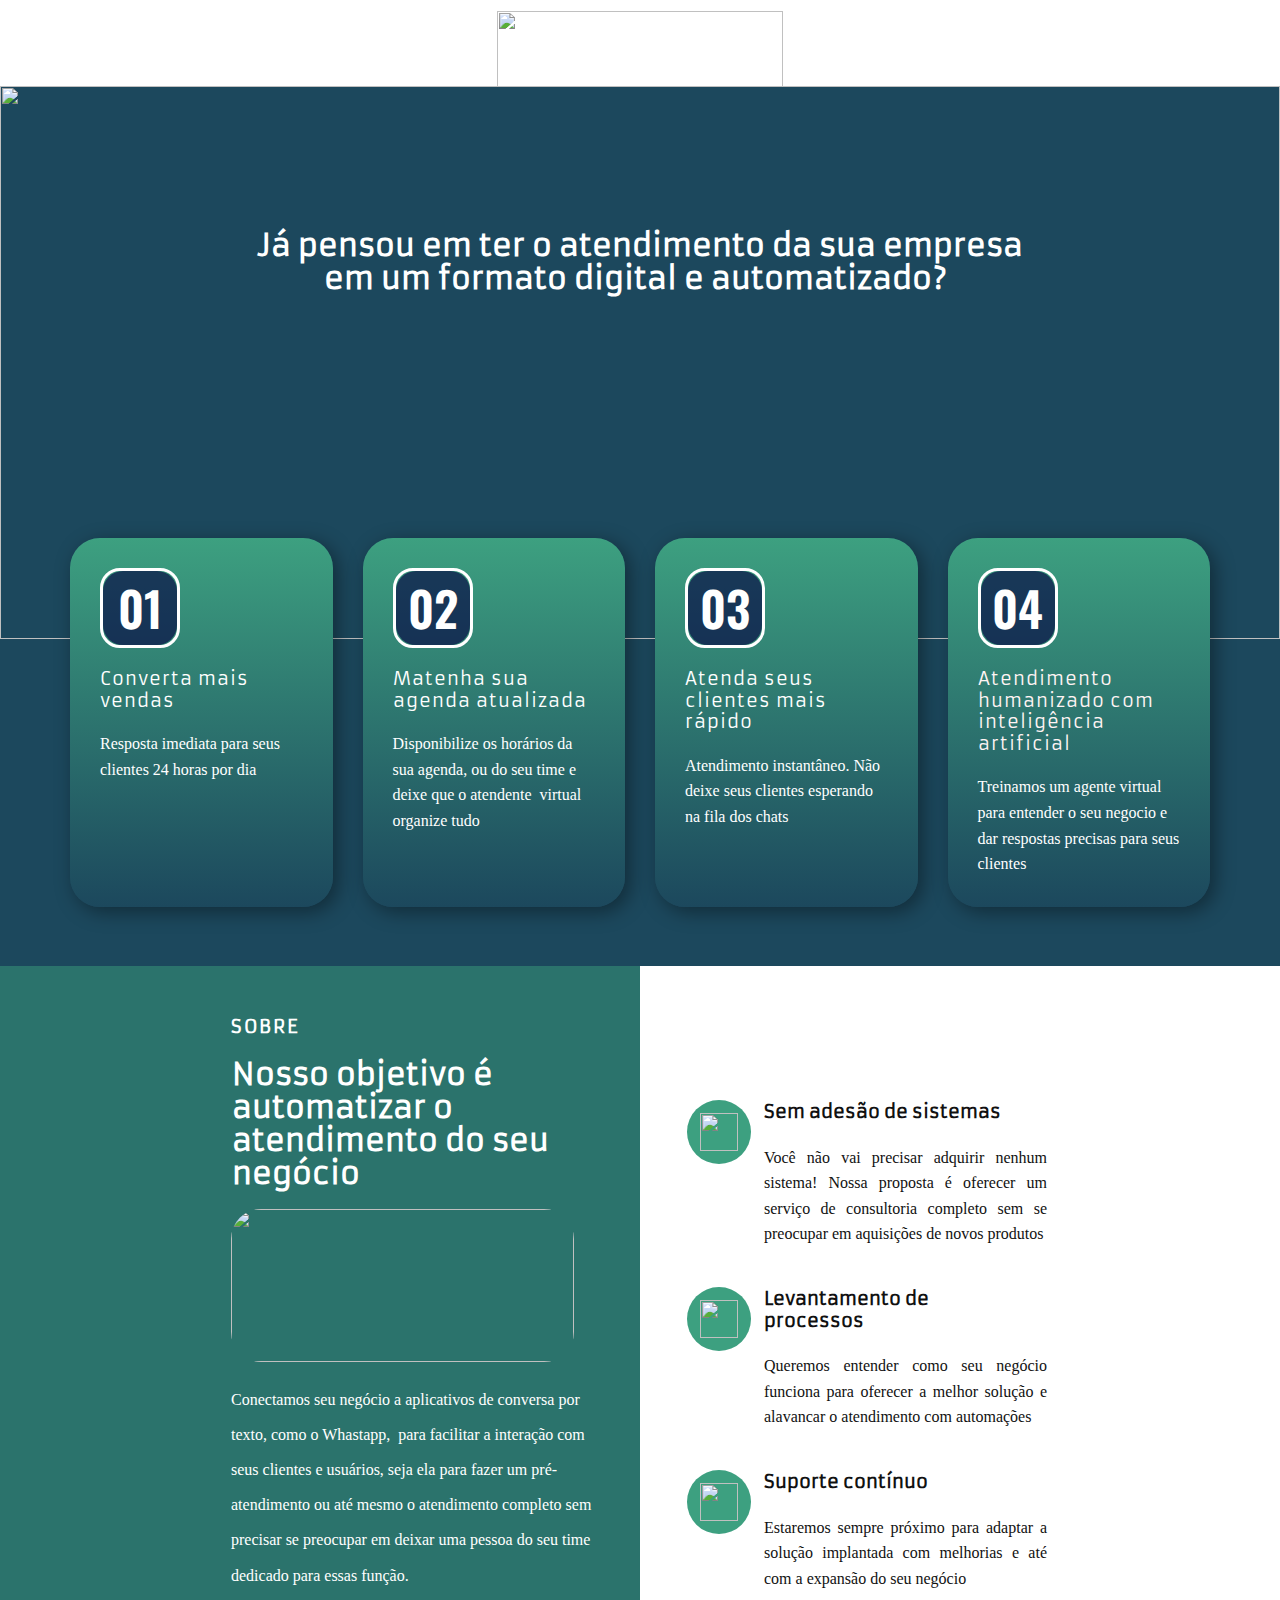
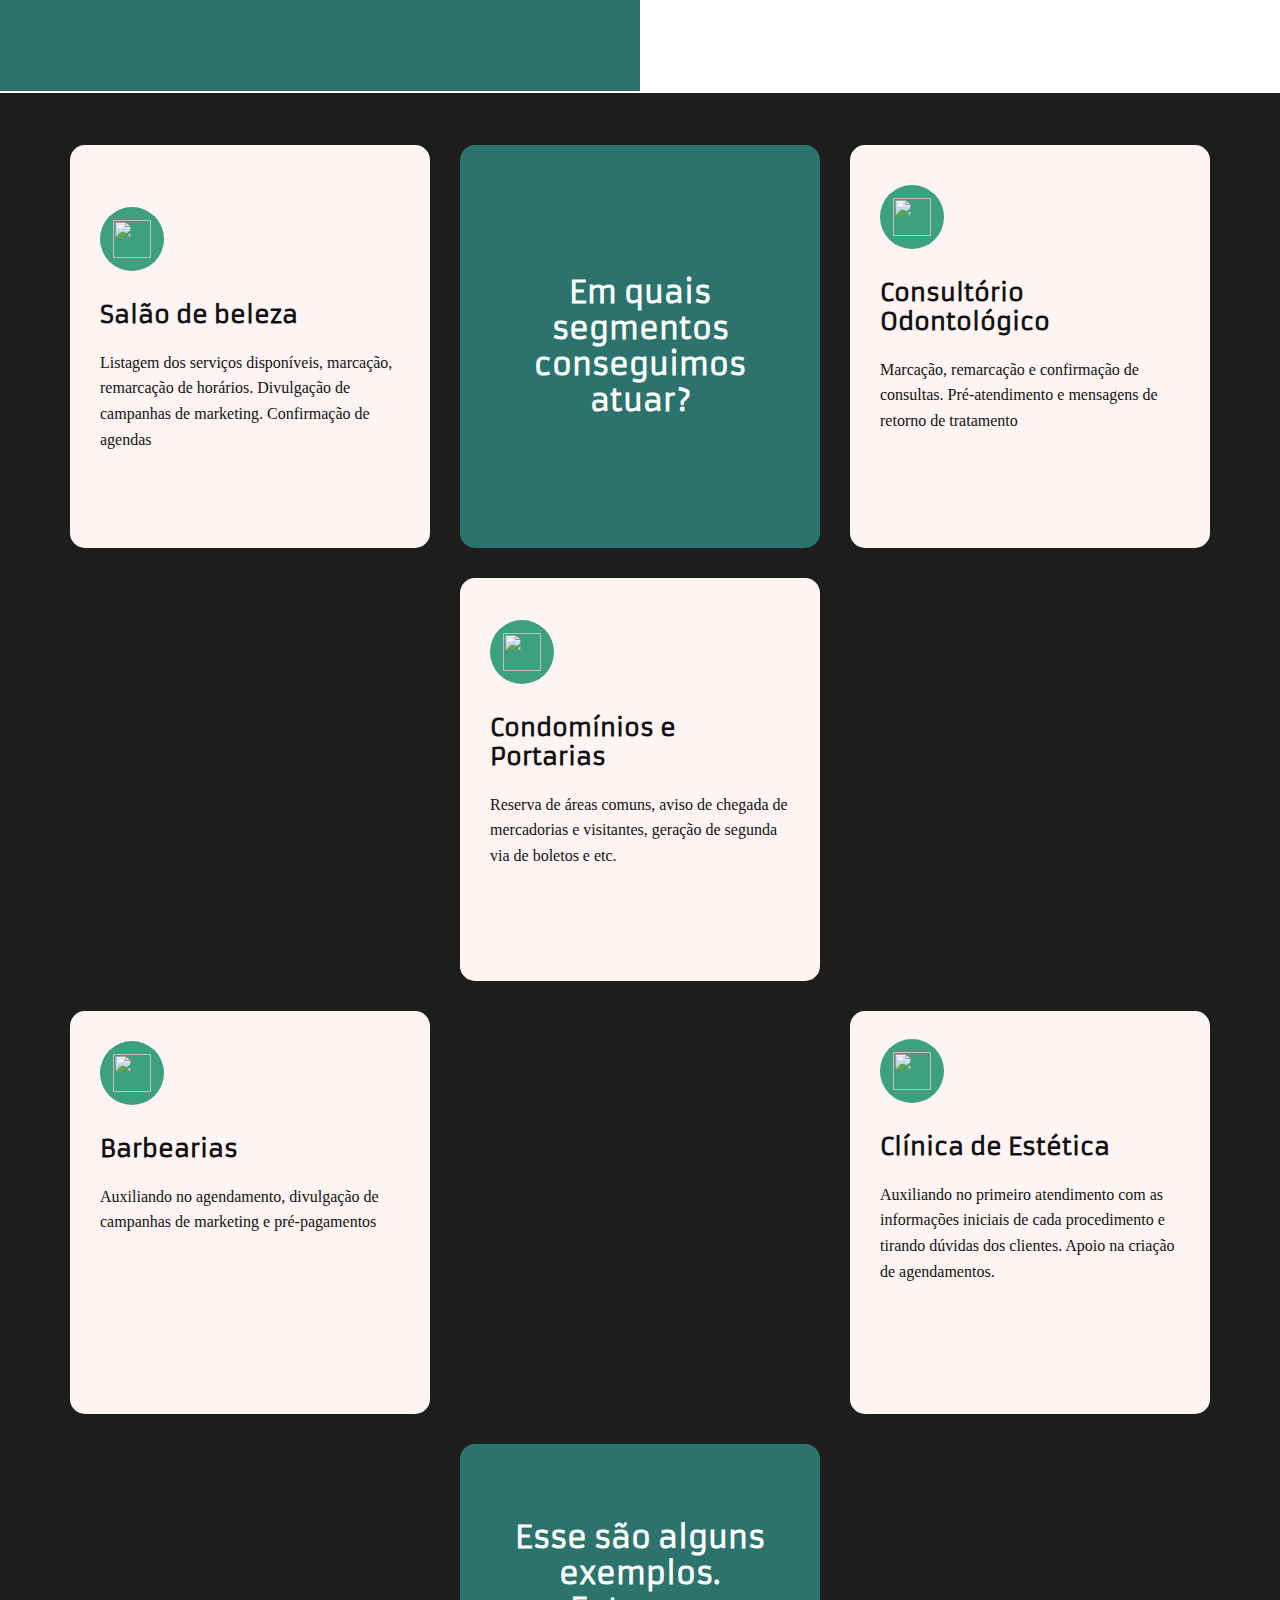
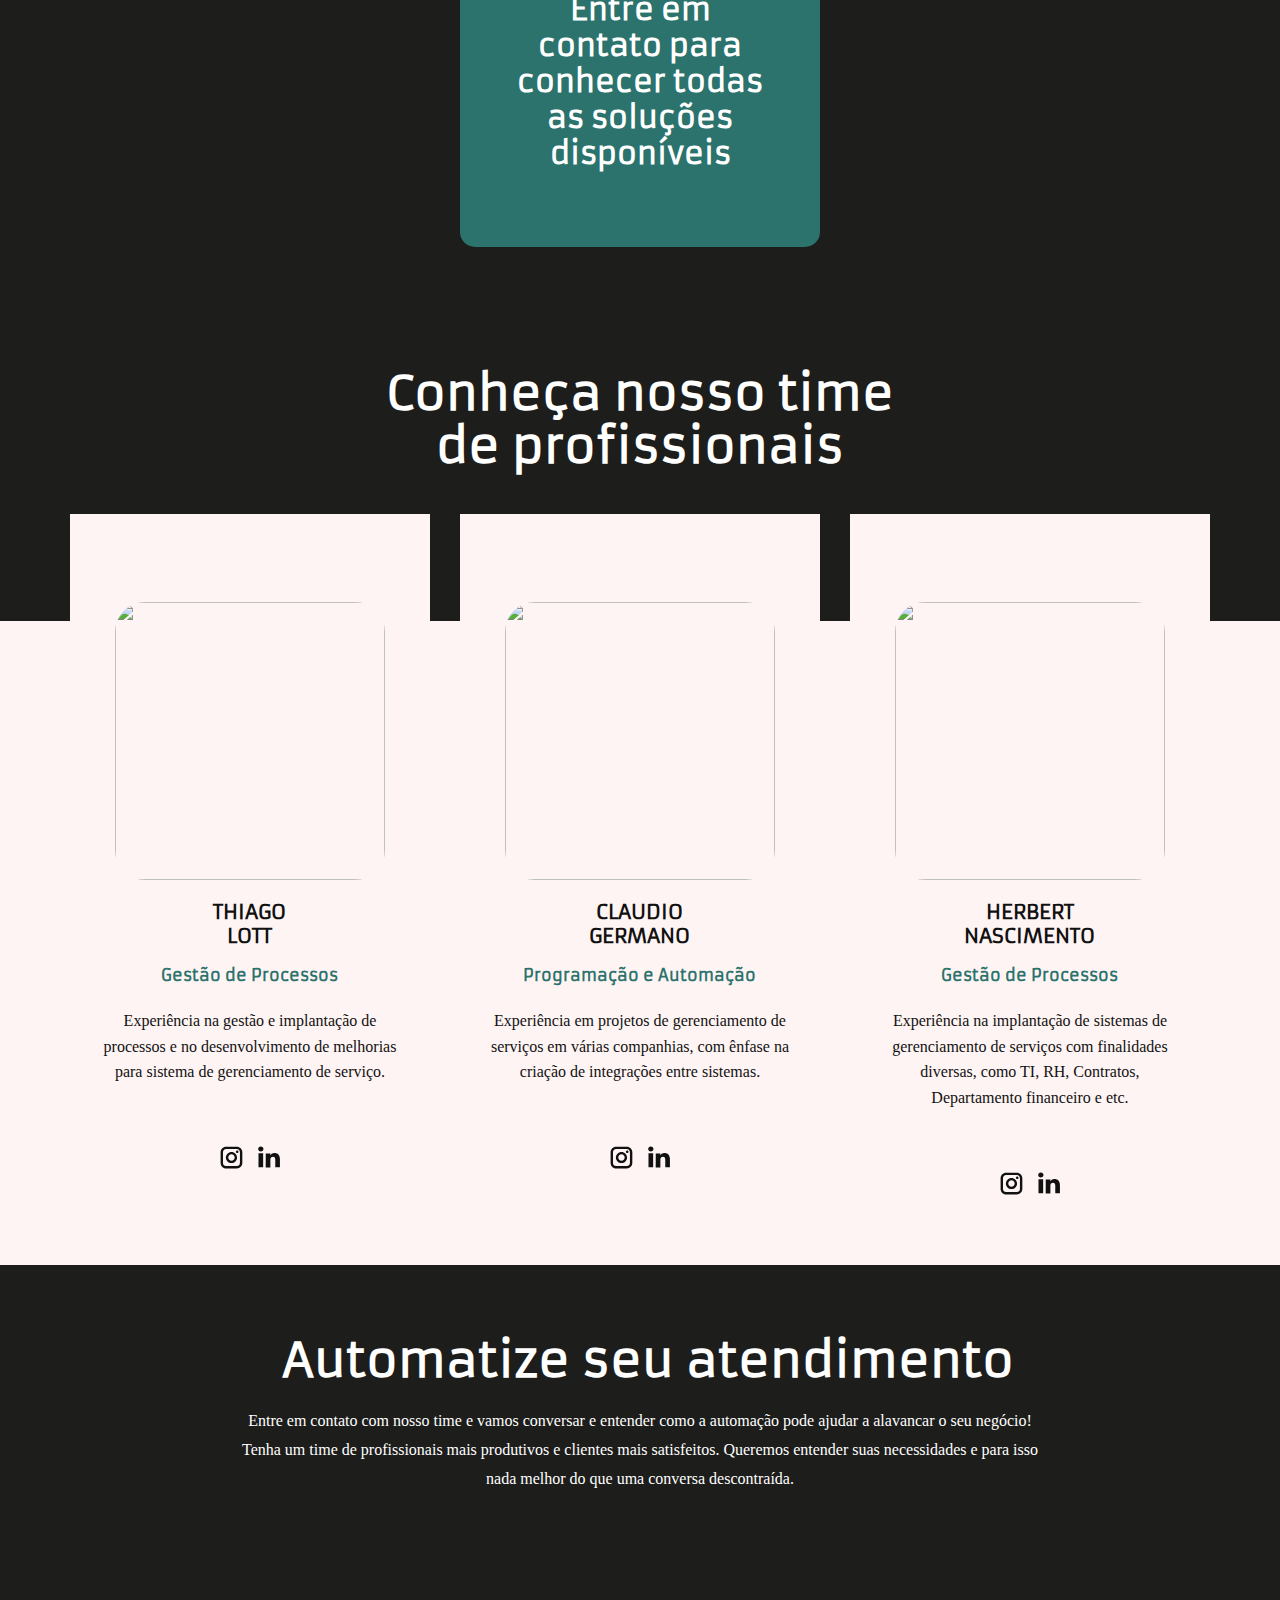
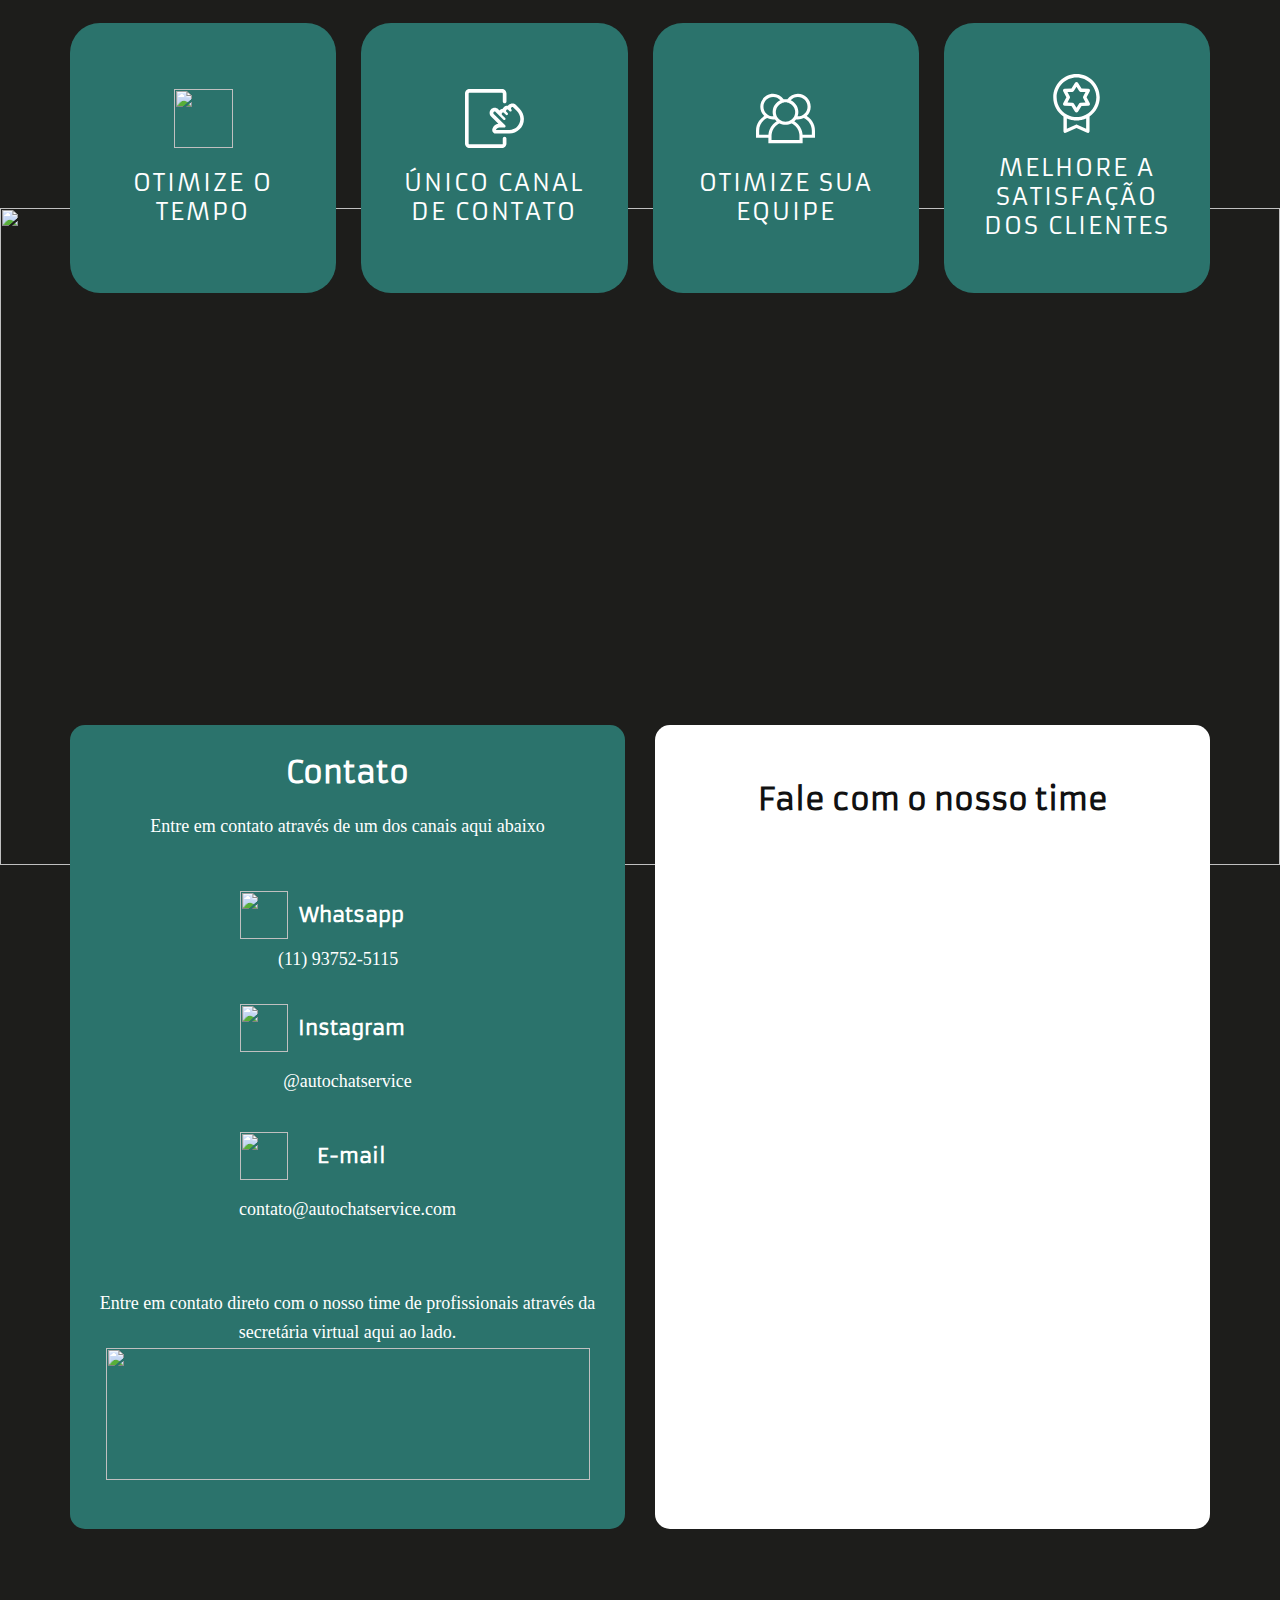
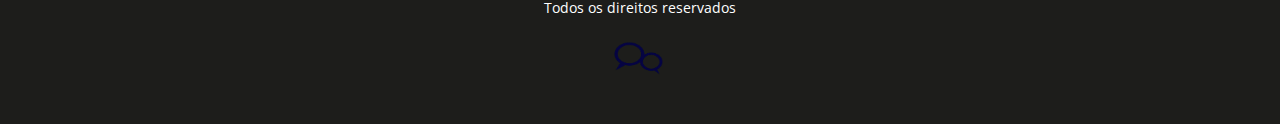
==== commit e08968b4: "Melhorias" ====
--- a/index.html
+++ b/index.html
@@ -4,12 +4,13 @@
     <meta charset="utf-8">
     <meta name="keywords" content="01, 02, 03, 04">
     <meta name="description" content="">
-    <title>Home 1</title>
+    <title>Início</title>
     <link rel="stylesheet" href="nicepage.css" media="screen">
 <link rel="stylesheet" href="index.css" media="screen">
     <script class="u-script" type="text/javascript" src="jquery-1.9.1.min.js" defer=""></script>
     <script class="u-script" type="text/javascript" src="nicepage.js" defer=""></script>
     <meta name="generator" content="Nicepage 6.19.7, nicepage.com">
+    <link rel="icon" href="images/favicon.png">
     
     <link id="u-theme-google-font" rel="stylesheet" href="https://fonts.googleapis.com/css?family=Oswald:200,300,400,500,600,700|Open+Sans:300,300i,400,400i,500,500i,600,600i,700,700i,800,800i">
     <link id="u-page-google-font" rel="stylesheet" href="https://fonts.googleapis.com/css?family=Armata:400">
@@ -24,14 +25,17 @@
     <script type="application/ld+json">{
 		"@context": "http://schema.org",
 		"@type": "Organization",
-		"name": "",
+		"name": "AutochatService",
+		"url": "/",
 		"logo": "images/fuso_logos-removebg-preview.png"
 }</script>
     <meta name="theme-color" content="#1659d7">
-    <meta property="og:title" content="Home 1">
+    <meta property="og:title" content="Início">
+    <meta property="og:description" content="">
     <meta property="og:type" content="website">
+    <link rel="canonical" href="/">
   <meta data-intl-tel-input-cdn-path="intlTelInput/"></head>
-  <body data-home-page="https://website6348035.nicepage.io/Home-1.html?version=7b5ebbd0-df5f-3b33-dd0a-7c08229d9f2c" data-home-page-title="Home 1" data-path-to-root="./" data-include-products="false" class="u-body u-xl-mode" data-lang="pt"><header class="u-clearfix u-header u-header" id="sec-805b"><div class="u-clearfix u-sheet u-sheet-1" bis_skin_checked="1">
+  <body data-home-page="https://website6348035.nicepage.io/Início.html?version=06354910-1bfc-0455-42ac-5fb998c0d696" data-home-page-title="Início" data-path-to-root="./" data-include-products="false" class="u-body u-xl-mode" data-lang="pt"><header class="u-clearfix u-header u-header" id="sec-805b"><div class="u-clearfix u-sheet u-sheet-1" bis_skin_checked="1">
         <a href="#" class="u-align-center u-image u-image-round u-logo u-radius u-image-1" data-image-width="435" data-image-height="130">
           <img src="images/fuso_logos-removebg-preview.png" class="u-logo-image u-logo-image-1">
         </a>
@@ -61,7 +65,7 @@
           </div>
         </nav>
       </div></header> 
-    <section class="u-align-center u-clearfix u-container-align-center-lg u-container-align-center-xl u-custom-color-5 u-section-1" id="sec-039a">
+    <section class="u-align-center u-clearfix u-container-align-center u-container-align-center-lg u-container-align-center-xl u-custom-color-5 u-section-1" id="sec-039a">
       <img class="u-expanded-width u-image u-image-1" src="images/97be3bc8412b31fb8b2ec1eaa6a49568a56ec176160db94c8df44b724ec2c04d2a51f11439f0166a14f601f8c22176de1b9d819e1aa4cbd324982f_1280.jpg" data-image-width="1280" data-image-height="853">
       <div class="u-list u-list-1" bis_skin_checked="1">
         <div class="u-repeater u-repeater-1" bis_skin_checked="1">
@@ -239,7 +243,7 @@
         </div>
       </div>
     </section>
-    <section class="u-align-center u-clearfix u-container-align-center-lg u-container-align-center-md u-container-align-center-xl u-custom-color-11 u-section-4" id="carousel_2aaf">
+    <section class="u-align-center u-clearfix u-container-align-center u-container-align-center-lg u-container-align-center-md u-container-align-center-xl u-custom-color-11 u-section-4" id="carousel_2aaf">
       <div class="u-custom-color-1 u-expanded-width u-shape u-shape-rectangle u-shape-1" bis_skin_checked="1"></div>
       <h2 class="u-custom-font u-text u-text-body-alt-color u-text-default-lg u-text-default-md u-text-default-sm u-text-default-xl u-text-1">Conheça nosso time<br>de profissionais 
       </h2>
@@ -303,13 +307,13 @@
       <img class="u-expanded-width u-image u-image-1" src="https://cdn.prod.website-files.com/6347d1414b2b61163c899bfb/65f84abc0cacb21c53f2a4e2_consulting.webp" data-image-width="1500" data-image-height="1001" data-animation-name="slideIn" data-animation-duration="2000" data-animation-direction="Up">
       <div class="u-list u-list-1" bis_skin_checked="1">
         <div class="u-repeater u-repeater-1" bis_skin_checked="1">
-          <div class="u-align-center u-container-style u-custom-color-2 u-list-item u-radius-30 u-repeater-item u-shape-round u-video-cover" data-animation-name="zoomIn" data-animation-duration="2000" data-animation-direction="">
+          <div class="u-align-center u-container-align-center u-container-style u-custom-color-2 u-list-item u-radius-30 u-repeater-item u-shape-round u-video-cover" data-animation-name="zoomIn" data-animation-duration="2000" data-animation-direction="">
             <div class="u-container-layout u-similar-container u-valign-middle u-container-layout-2" bis_skin_checked="1"><span class="u-file-icon u-icon u-text-white u-icon-1"><img src="images/3722030-ad112b16.png" alt=""></span>
               <h3 class="u-align-center u-custom-font u-text u-text-body-alt-color u-text-default u-text-3">Otimize o<br>Tempo
               </h3>
             </div>
           </div>
-          <div class="u-align-center u-container-style u-custom-color-2 u-list-item u-radius-30 u-repeater-item u-shape-round u-video-cover" data-animation-name="zoomIn" data-animation-duration="2000" data-animation-direction="">
+          <div class="u-align-center u-container-align-center u-container-style u-custom-color-2 u-list-item u-radius-30 u-repeater-item u-shape-round u-video-cover" data-animation-name="zoomIn" data-animation-duration="2000" data-animation-direction="">
             <div class="u-container-layout u-similar-container u-valign-middle u-container-layout-3" bis_skin_checked="1"><span class="u-icon u-text-white u-icon-2">
             <svg class="u-svg-link" preserveAspectRatio="xMidYMin slice" viewBox="0 0 128 128" style=""><use xlink:href="#svg-7e7a"></use></svg>
             <svg class="u-svg-content" viewBox="0 0 128 128" id="svg-7e7a"><path d="m102.7 39.2c0.8 0 1.5 0.3 2.1 0.9l7.8 7.8c4.8 4.8 7.7 11.5 7.4 18.3-0.6 12.6-11 22.6-23.7 22.6h-29c-0.1 0-0.1-0.1-0.1-0.2 1.1-3 4.1-5.2 7.5-5.2h10.5c0.9 0 1.8-0.4 2.3-1.1 0.8-1.1 0.7-2.6-0.3-3.5l-24.9-24.8c-0.6-0.6-0.9-1.3-0.9-2.1s0.3-1.5 0.9-2.1 1.3-0.8 2.1-0.8 1.5 0.3 2.1 0.8l16.9 16.9c0.5 0.5 1.2 0.8 1.9 0.8s1.4-0.3 1.9-0.8 0.8-1.2 0.8-1.9-0.3-1.4-0.8-1.9l-6.7-6.7c-0.6-0.6-0.9-1.3-0.9-2.1s0.3-1.5 0.9-2.1 1.3-0.8 2.1-0.8 1.5 0.3 2.1 0.8l4 4c0.5 0.5 1.2 0.8 1.9 0.8s1.4-0.3 1.9-0.8 0.8-1.2 0.8-1.9-0.3-1.4-0.8-1.9l-2.7-2.7c-0.5-0.5-0.8-1.2-0.8-2s0.3-1.5 0.9-2.1 1.3-0.9 2.1-0.9 1.5 0.3 2.1 0.9l2.7 2.7c0.5 0.5 1.2 0.8 1.9 0.8s1.4-0.3 1.9-0.8 0.8-1.2 0.8-1.9-0.2-1.3-0.7-1.8c-0.8-0.9-1.2-2.1-0.8-3.3 0.5-1.3 1.6-1.9 2.8-1.9m0-8c-2.9 0-5.7 1.1-7.8 3.2-0.7 0.7-1.2 1.4-1.7 2.1 0 0-0.1 0.1-0.1 0-0.4 0-0.8-0.1-1.1-0.1-2.9 0-5.7 1.1-7.8 3.2-1 1-1.8 2.2-2.3 3.4 0 0 0 0.1-0.1 0.1-2.6 0.2-5.1 1.3-6.9 3.2l-0.2 0.2-2.5-2.5c-2-2-4.9-3.2-7.8-3.2s-5.7 1.1-7.8 3.2-3.2 4.9-3.2 7.8c0 3 1.2 5.7 3.2 7.8l15.8 15.8c0.1 0.1 0 0.2-0.1 0.2-5.8 0.8-10.8 4.8-12.8 10.5-1.9 5.2 2 10.7 7.5 10.7h29.1c8.5 0 16.4-3.3 22.4-9.3 6.1-6.1 9.4-14.3 9.3-23-0.1-8.4-3.8-16.4-9.8-22.4l-7.8-7.8c-1.8-2-4.6-3.1-7.5-3.1z"></path><path d="m82.1 118c0 1.1-0.9 2-2 2h-70.2c-1.1 0-2-0.9-2-2v-108c0-1.1 0.9-2 2-2h70.1c1.1 0 2 0.9 2 2v16.9c0 2.2 1.8 4 4 4s4-1.8 4-4v-16.9c0-5.5-4.5-10-9.9-10h-70.2c-5.4 0-9.9 4.5-9.9 10v108c0 5.5 4.5 10 9.9 10h70.1c5.5 0 9.9-4.5 9.9-10v-10.6c0-2.2-1.8-4-4-4s-4 1.8-4 4v10.6z"></path></svg>
@@ -318,7 +322,7 @@
               </h3>
             </div>
           </div>
-          <div class="u-align-center u-container-style u-custom-color-2 u-list-item u-radius-30 u-repeater-item u-shape-round u-video-cover" data-animation-name="zoomIn" data-animation-duration="2000" data-animation-direction="">
+          <div class="u-align-center u-container-align-center u-container-style u-custom-color-2 u-list-item u-radius-30 u-repeater-item u-shape-round u-video-cover" data-animation-name="zoomIn" data-animation-duration="2000" data-animation-direction="">
             <div class="u-container-layout u-similar-container u-valign-middle u-container-layout-4" bis_skin_checked="1"><span class="u-icon u-text-white u-icon-3"><svg class="u-svg-link" preserveAspectRatio="xMidYMin slice" viewBox="0 0 372.483 372.483" style=""><use xlink:href="#svg-378e"></use></svg><svg class="u-svg-content" viewBox="0 0 372.483 372.483" x="0px" y="0px" id="svg-378e" style="enable-background:new 0 0 372.483 372.483;"><g id="XMLID_10_"><g><path d="M372.482,263.045c0-21.796-6.527-42.842-18.877-60.863c-8.883-12.962-20.322-23.726-33.578-31.725    c15.607-14.78,25.372-35.67,25.372-58.811c0-44.684-36.354-81.038-81.037-81.038c-26.496,0-51.316,13.104-66.392,34.615    c-3.831-0.558-7.745-0.859-11.729-0.859s-7.897,0.302-11.728,0.859c-15.077-21.511-39.897-34.615-66.392-34.615    c-44.684,0-81.038,36.354-81.038,81.038c0,23.141,9.765,44.031,25.373,58.811c-13.257,7.998-24.696,18.763-33.578,31.724    C6.528,220.203,0,241.249,0,263.045v45.075h78.121v33.755h216.242V308.12h78.12v-45.075H372.482z M264.362,50.609    c33.656,0,61.037,27.381,61.037,61.038s-27.381,61.038-61.037,61.038c-0.603,0-1.206-0.009-1.81-0.027    c0.046-0.128,0.084-0.259,0.129-0.387c1.042-2.954,1.911-5.988,2.608-9.087c0.049-0.22,0.105-0.438,0.152-0.659    c0.181-0.836,0.34-1.68,0.495-2.526c0.073-0.4,0.148-0.799,0.215-1.2c0.126-0.755,0.24-1.513,0.345-2.274    c0.073-0.529,0.139-1.058,0.202-1.588c0.079-0.672,0.156-1.345,0.219-2.022c0.064-0.691,0.112-1.383,0.158-2.076    c0.036-0.546,0.081-1.09,0.106-1.639c0.055-1.177,0.086-2.356,0.09-3.536c0-0.087,0.007-0.172,0.007-0.26    c0-0.047-0.004-0.094-0.004-0.141c-0.002-1.205-0.037-2.403-0.091-3.597c-0.016-0.347-0.037-0.693-0.057-1.039    c-0.059-1.015-0.136-2.025-0.231-3.03c-0.022-0.228-0.04-0.456-0.063-0.683c-3.022-29.209-21.475-54.21-48.095-65.774    C230.208,58.253,246.8,50.609,264.362,50.609z M165.122,88.131c0.195-0.071,0.392-0.138,0.587-0.208    c0.607-0.217,1.219-0.423,1.834-0.622c0.466-0.149,0.935-0.293,1.407-0.431c0.343-0.101,0.687-0.198,1.032-0.294    c0.616-0.169,1.235-0.334,1.86-0.485c4.62-1.122,9.438-1.731,14.397-1.731c4.963,0.004,9.783,0.614,14.404,1.736    c0.621,0.15,1.236,0.314,1.849,0.482c0.35,0.097,0.7,0.195,1.047,0.298c0.466,0.137,0.93,0.279,1.391,0.426    c0.623,0.201,1.242,0.409,1.856,0.629c0.189,0.067,0.378,0.131,0.566,0.2c20.413,7.549,35.718,25.716,39.182,47.763    c0.027,0.176,0.053,0.353,0.079,0.53c0.111,0.747,0.204,1.5,0.287,2.255c0.03,0.278,0.062,0.555,0.089,0.834    c0.066,0.689,0.115,1.383,0.159,2.079c0.018,0.298,0.043,0.595,0.057,0.894c0.042,0.889,0.065,1.783,0.068,2.682    c0,0.078,0.005,0.154,0.005,0.232c0,0.036-0.002,0.073-0.002,0.109c-0.002,0.87-0.028,1.734-0.066,2.595    c-0.012,0.271-0.024,0.542-0.04,0.812c-0.047,0.832-0.109,1.66-0.189,2.482c-0.031,0.318-0.073,0.635-0.109,0.952    c-0.061,0.532-0.129,1.063-0.203,1.591c-0.058,0.411-0.116,0.823-0.182,1.232c-0.101,0.623-0.213,1.242-0.333,1.859    c-0.107,0.549-0.224,1.096-0.346,1.642c-0.073,0.329-0.149,0.658-0.228,0.985c-0.195,0.811-0.409,1.617-0.637,2.42    c-0.091,0.319-0.176,0.64-0.272,0.956c-0.139,0.46-0.289,0.916-0.438,1.372c-0.12,0.365-0.243,0.728-0.37,1.09    c-0.144,0.411-0.286,0.823-0.438,1.231c-0.259,0.693-0.531,1.38-0.814,2.061c-0.126,0.304-0.26,0.605-0.391,0.908    c-0.247,0.567-0.501,1.131-0.765,1.689c-0.031,0.066-0.062,0.132-0.093,0.198c-0.095,0.198-0.189,0.397-0.286,0.595    c-0.296,0.604-0.604,1.201-0.92,1.793c-0.123,0.23-0.242,0.463-0.368,0.692c-0.008,0.015-0.016,0.029-0.024,0.043    c-0.346,0.63-0.707,1.25-1.074,1.866c-0.146,0.244-0.29,0.489-0.439,0.73c-0.4,0.649-0.811,1.291-1.234,1.923    c-0.263,0.393-0.538,0.778-0.81,1.165c-0.231,0.328-0.461,0.657-0.698,0.98c-0.307,0.418-0.62,0.831-0.938,1.242    c-0.216,0.279-0.434,0.556-0.654,0.832c-0.336,0.42-0.675,0.838-1.021,1.249c-0.215,0.255-0.436,0.505-0.655,0.756    c-0.36,0.413-0.719,0.827-1.089,1.23c-0.22,0.239-0.448,0.469-0.672,0.705c-0.602,0.635-1.218,1.256-1.846,1.865    c-0.373,0.361-0.744,0.723-1.126,1.074c-0.264,0.243-0.535,0.479-0.804,0.718c-0.438,0.389-0.879,0.774-1.328,1.15    c-0.228,0.191-0.458,0.38-0.689,0.568c-0.543,0.442-1.093,0.875-1.652,1.299c-0.152,0.115-0.302,0.232-0.455,0.346    c-10.16,7.553-22.736,12.03-36.34,12.03c-13.605,0-26.183-4.478-36.343-12.033c-0.15-0.112-0.297-0.227-0.446-0.34    c-0.561-0.425-1.114-0.861-1.659-1.305c-0.229-0.187-0.458-0.374-0.684-0.564c-0.451-0.378-0.893-0.765-1.333-1.155    c-0.267-0.238-0.537-0.472-0.8-0.714c-0.383-0.352-0.755-0.715-1.129-1.076c-0.631-0.611-1.248-1.234-1.852-1.871    c-0.221-0.233-0.447-0.46-0.664-0.696c-0.371-0.404-0.73-0.819-1.09-1.232c-0.219-0.251-0.439-0.5-0.654-0.755    c-0.347-0.411-0.685-0.829-1.021-1.248c-0.22-0.276-0.439-0.553-0.655-0.833c-0.317-0.41-0.63-0.823-0.937-1.241    c-0.237-0.324-0.468-0.654-0.699-0.983c-0.272-0.386-0.546-0.77-0.808-1.162c-0.425-0.635-0.838-1.279-1.239-1.93    c-0.147-0.239-0.289-0.48-0.433-0.721c-0.373-0.625-0.738-1.253-1.089-1.892c-0.129-0.235-0.251-0.474-0.378-0.71    c-0.316-0.594-0.625-1.193-0.922-1.798c-0.106-0.215-0.209-0.432-0.312-0.648c-0.016-0.033-0.031-0.066-0.046-0.099    c-0.277-0.584-0.542-1.174-0.801-1.769c-0.123-0.283-0.248-0.565-0.366-0.849c-0.29-0.696-0.567-1.398-0.832-2.106    c-0.143-0.382-0.275-0.768-0.41-1.153c-0.139-0.395-0.273-0.793-0.404-1.192c-0.141-0.432-0.283-0.864-0.415-1.298    c-0.197-0.649-0.383-1.302-0.558-1.959c-0.123-0.461-0.234-0.926-0.347-1.39c-0.088-0.365-0.173-0.73-0.254-1.097    c-0.1-0.45-0.201-0.899-0.291-1.351c-0.139-0.704-0.266-1.412-0.38-2.124c-0.062-0.384-0.116-0.769-0.171-1.153    c-0.081-0.569-0.154-1.141-0.219-1.715c-0.032-0.283-0.069-0.566-0.098-0.849c-0.083-0.843-0.146-1.692-0.194-2.544    c-0.014-0.245-0.025-0.49-0.036-0.735c-0.041-0.911-0.07-1.825-0.07-2.745c0-0.986,0.028-1.965,0.075-2.94    c0.013-0.265,0.035-0.528,0.05-0.792c0.044-0.732,0.097-1.462,0.167-2.188c0.024-0.253,0.053-0.505,0.08-0.757    c0.086-0.786,0.183-1.568,0.299-2.345c0.022-0.151,0.044-0.303,0.068-0.454C129.393,113.864,144.701,95.685,165.122,88.131z     M47.083,111.647c0-33.656,27.381-61.038,61.038-61.038c17.563,0,34.154,7.645,45.625,20.529    c-26.629,11.568-45.086,36.581-48.099,65.802c-0.021,0.198-0.036,0.397-0.055,0.596c-0.1,1.041-0.179,2.086-0.239,3.137    c-0.018,0.32-0.038,0.639-0.053,0.96c-0.057,1.251-0.096,2.506-0.096,3.77c0,1.276,0.037,2.549,0.097,3.821    c0.024,0.512,0.066,1.019,0.099,1.528c0.049,0.732,0.099,1.464,0.167,2.194c0.06,0.649,0.134,1.294,0.21,1.939    c0.066,0.562,0.136,1.122,0.214,1.682c0.102,0.735,0.212,1.467,0.333,2.196c0.073,0.433,0.153,0.865,0.232,1.297    c0.15,0.816,0.303,1.63,0.477,2.437c0.058,0.266,0.124,0.53,0.184,0.795c0.679,3.003,1.522,5.943,2.526,8.81    c0.064,0.185,0.12,0.372,0.185,0.556c-0.603,0.018-1.207,0.027-1.809,0.027C74.464,172.684,47.083,145.303,47.083,111.647z     M94.888,239.148c-0.22,0.347-0.43,0.7-0.646,1.049c-0.457,0.738-0.91,1.478-1.348,2.225c-0.245,0.417-0.481,0.837-0.719,1.257    c-0.394,0.693-0.783,1.388-1.161,2.089c-0.238,0.441-0.472,0.884-0.704,1.327c-0.364,0.697-0.719,1.398-1.067,2.101    c-0.219,0.442-0.437,0.883-0.649,1.327c-0.354,0.741-0.695,1.488-1.032,2.236c-0.183,0.407-0.371,0.811-0.548,1.22    c-0.39,0.896-0.762,1.799-1.127,2.705c-0.107,0.265-0.221,0.527-0.325,0.792c-0.463,1.177-0.906,2.362-1.326,3.553    c-0.096,0.273-0.182,0.549-0.277,0.822c-0.316,0.918-0.624,1.839-0.915,2.764c-0.133,0.425-0.256,0.852-0.384,1.278    c-0.235,0.784-0.466,1.569-0.683,2.359c-0.129,0.47-0.252,0.941-0.375,1.413c-0.198,0.758-0.388,1.518-0.568,2.281    c-0.115,0.483-0.227,0.966-0.334,1.45c-0.172,0.773-0.333,1.549-0.488,2.326c-0.093,0.467-0.189,0.934-0.276,1.403    c-0.157,0.846-0.298,1.696-0.435,2.547c-0.064,0.4-0.135,0.798-0.195,1.198c-0.186,1.25-0.355,2.503-0.497,3.762    c-0.002,0.015-0.003,0.03-0.004,0.045c-0.129,1.145-0.24,2.292-0.333,3.443H20v-25.075c0-34.258,19.694-65.013,50.548-79.631    c11.24,5.908,24.017,9.271,37.572,9.271c3.92,0,7.852-0.29,11.754-0.864c0.608,0.867,1.226,1.725,1.866,2.567    c0.216,0.283,0.44,0.559,0.66,0.839c0.632,0.808,1.273,1.607,1.935,2.39c0.271,0.321,0.549,0.635,0.825,0.952    c0.62,0.712,1.25,1.415,1.894,2.104c0.338,0.363,0.682,0.72,1.026,1.077c0.589,0.607,1.186,1.205,1.793,1.794    c0.228,0.221,0.443,0.455,0.673,0.674c-0.869,0.525-1.73,1.063-2.583,1.612c-0.139,0.089-0.275,0.183-0.413,0.273    c-0.853,0.554-1.697,1.12-2.533,1.697c-0.289,0.2-0.577,0.402-0.865,0.604c-0.745,0.525-1.482,1.059-2.213,1.602    c-0.231,0.172-0.465,0.34-0.694,0.514c-0.93,0.703-1.849,1.419-2.756,2.151c-0.198,0.16-0.392,0.325-0.59,0.487    c-0.722,0.591-1.437,1.192-2.143,1.802c-0.274,0.236-0.546,0.474-0.818,0.713c-0.707,0.623-1.405,1.255-2.096,1.896    c-0.18,0.167-0.364,0.331-0.543,0.5c-0.848,0.798-1.683,1.611-2.506,2.438c-0.214,0.215-0.423,0.434-0.635,0.65    c-0.63,0.643-1.253,1.293-1.868,1.952c-0.244,0.262-0.488,0.524-0.73,0.789c-0.692,0.756-1.374,1.522-2.045,2.299    c-0.105,0.122-0.214,0.24-0.319,0.363c-0.765,0.893-1.513,1.803-2.251,2.722c-0.206,0.256-0.407,0.516-0.61,0.775    c-0.555,0.705-1.102,1.417-1.64,2.136c-0.208,0.278-0.417,0.554-0.622,0.834c-0.704,0.96-1.399,1.928-2.074,2.913    C96.274,236.998,95.572,238.069,94.888,239.148z M98.121,321.876v-13.755v-11.32c0-1.11,0.021-2.216,0.062-3.319    c0.013-0.363,0.042-0.723,0.06-1.085c0.036-0.736,0.07-1.473,0.124-2.206c0.033-0.445,0.083-0.886,0.123-1.33    c0.058-0.646,0.11-1.293,0.182-1.935c0.053-0.47,0.122-0.937,0.182-1.406c0.078-0.611,0.151-1.223,0.241-1.831    c0.073-0.484,0.161-0.964,0.241-1.446c0.098-0.586,0.189-1.174,0.299-1.757c0.093-0.493,0.201-0.981,0.302-1.472    c0.116-0.566,0.227-1.134,0.354-1.696c0.112-0.496,0.24-0.987,0.36-1.481c0.135-0.55,0.264-1.103,0.409-1.65    c0.132-0.497,0.278-0.989,0.418-1.482c0.152-0.537,0.3-1.075,0.462-1.608c0.151-0.496,0.317-0.988,0.476-1.481    c0.17-0.523,0.335-1.047,0.514-1.566c0.17-0.491,0.353-0.978,0.531-1.465c0.188-0.514,0.372-1.03,0.569-1.54    c0.188-0.485,0.388-0.964,0.583-1.446c0.205-0.503,0.407-1.009,0.621-1.508c0.207-0.481,0.425-0.957,0.64-1.433    c0.221-0.491,0.44-0.984,0.67-1.47c0.225-0.475,0.461-0.944,0.694-1.415c0.238-0.48,0.473-0.961,0.719-1.436    c0.243-0.468,0.496-0.93,0.747-1.393c0.254-0.469,0.505-0.938,0.767-1.402c0.26-0.46,0.53-0.913,0.797-1.368    c0.27-0.458,0.538-0.917,0.817-1.371c0.277-0.451,0.563-0.895,0.848-1.341c0.286-0.447,0.57-0.894,0.864-1.336    s0.596-0.878,0.898-1.314c0.301-0.435,0.601-0.87,0.909-1.3c0.31-0.432,0.629-0.858,0.948-1.285    c0.316-0.423,0.631-0.846,0.954-1.263c0.326-0.421,0.66-0.836,0.994-1.252c0.331-0.412,0.663-0.823,1.001-1.229    c0.341-0.408,0.689-0.811,1.037-1.213c0.347-0.401,0.695-0.802,1.05-1.198c0.355-0.396,0.718-0.786,1.08-1.176    c0.362-0.389,0.724-0.776,1.093-1.158c0.37-0.384,0.747-0.762,1.125-1.139c0.377-0.377,0.756-0.752,1.14-1.123    c0.383-0.369,0.772-0.733,1.163-1.096c0.392-0.364,0.786-0.727,1.185-1.085c0.398-0.356,0.8-0.707,1.205-1.056    c0.406-0.351,0.815-0.7,1.228-1.044c0.411-0.342,0.826-0.679,1.244-1.014c0.421-0.338,0.845-0.673,1.273-1.004    c0.423-0.326,0.85-0.648,1.279-0.968c0.436-0.325,0.875-0.646,1.319-0.963c0.434-0.311,0.872-0.617,1.313-0.921    c0.452-0.311,0.906-0.618,1.364-0.921c0.445-0.294,0.894-0.585,1.345-0.872c0.467-0.297,0.937-0.59,1.41-0.878    c0.456-0.278,0.915-0.553,1.377-0.823c0.48-0.281,0.964-0.558,1.451-0.831c0.467-0.262,0.937-0.521,1.41-0.775    c0.495-0.266,0.994-0.527,1.496-0.785c0.476-0.245,0.954-0.486,1.436-0.723c0.379-0.186,0.762-0.366,1.145-0.547    c11.239,5.908,24.018,9.27,37.572,9.27c13.555,0,26.333-3.362,37.572-9.27c0.38,0.18,0.76,0.359,1.136,0.543    c0.488,0.24,0.971,0.484,1.453,0.731c0.496,0.255,0.99,0.513,1.48,0.776c0.478,0.257,0.953,0.519,1.425,0.784    c0.481,0.27,0.959,0.543,1.433,0.821c0.469,0.274,0.934,0.553,1.396,0.835c0.467,0.285,0.93,0.573,1.39,0.866    c0.458,0.291,0.912,0.585,1.363,0.884c0.453,0.299,0.902,0.603,1.348,0.91c0.445,0.307,0.888,0.616,1.327,0.93    c0.439,0.314,0.873,0.632,1.305,0.954c0.434,0.322,0.865,0.647,1.292,0.977c0.424,0.328,0.844,0.66,1.262,0.995    c0.42,0.337,0.838,0.676,1.252,1.02c0.411,0.342,0.817,0.689,1.221,1.038c0.407,0.351,0.812,0.704,1.212,1.063    c0.396,0.355,0.787,0.715,1.176,1.076c0.394,0.366,0.787,0.734,1.174,1.107c0.381,0.367,0.756,0.739,1.129,1.112    c0.38,0.38,0.76,0.761,1.133,1.147c0.366,0.38,0.727,0.764,1.086,1.15c0.366,0.393,0.731,0.787,1.089,1.186    c0.352,0.392,0.697,0.789,1.041,1.187c0.351,0.405,0.702,0.811,1.045,1.223c0.337,0.403,0.666,0.812,0.995,1.221    c0.336,0.418,0.672,0.835,1,1.259c0.322,0.415,0.635,0.836,0.949,1.257c0.32,0.428,0.64,0.857,0.952,1.291    c0.307,0.427,0.606,0.861,0.905,1.294c0.303,0.438,0.607,0.876,0.902,1.32c0.292,0.439,0.574,0.883,0.858,1.327    c0.287,0.449,0.575,0.897,0.854,1.351c0.276,0.449,0.542,0.905,0.81,1.359c0.27,0.458,0.542,0.915,0.803,1.378    c0.261,0.462,0.511,0.93,0.764,1.396c0.252,0.465,0.506,0.929,0.749,1.398c0.246,0.474,0.48,0.955,0.718,1.434    c0.233,0.471,0.47,0.941,0.695,1.417c0.23,0.486,0.448,0.977,0.668,1.467c0.216,0.479,0.435,0.955,0.642,1.438    c0.213,0.495,0.412,0.996,0.616,1.496c0.198,0.486,0.4,0.97,0.589,1.46c0.196,0.507,0.379,1.02,0.566,1.532    c0.179,0.489,0.362,0.976,0.532,1.469c0.18,0.521,0.346,1.048,0.516,1.573c0.159,0.491,0.324,0.98,0.474,1.475    c0.163,0.533,0.31,1.072,0.463,1.609c0.14,0.493,0.286,0.984,0.418,1.481c0.145,0.547,0.274,1.099,0.409,1.65    c0.121,0.493,0.248,0.985,0.36,1.481c0.127,0.562,0.237,1.129,0.354,1.694c0.101,0.491,0.209,0.98,0.302,1.474    c0.109,0.578,0.199,1.161,0.297,1.743c0.081,0.487,0.171,0.971,0.244,1.461c0.09,0.603,0.162,1.211,0.24,1.817    c0.061,0.473,0.131,0.943,0.184,1.418c0.072,0.642,0.124,1.289,0.182,1.935c0.04,0.444,0.09,0.885,0.123,1.33    c0.055,0.733,0.088,1.471,0.124,2.208c0.018,0.361,0.047,0.721,0.06,1.083c0.041,1.103,0.062,2.209,0.062,3.319v11.319v13.757    H98.121z M294.015,288.12c-0.196-2.436-0.478-4.857-0.836-7.263c-0.057-0.381-0.125-0.759-0.186-1.139    c-0.139-0.871-0.284-1.74-0.445-2.606c-0.085-0.456-0.178-0.91-0.269-1.365c-0.157-0.791-0.321-1.58-0.496-2.366    c-0.106-0.474-0.216-0.948-0.328-1.42c-0.183-0.772-0.375-1.541-0.575-2.308c-0.121-0.465-0.242-0.929-0.37-1.393    c-0.219-0.798-0.453-1.592-0.691-2.385c-0.126-0.418-0.246-0.837-0.377-1.254c-0.295-0.939-0.607-1.873-0.928-2.805    c-0.09-0.26-0.172-0.523-0.264-0.783c-0.422-1.195-0.865-2.383-1.33-3.564c-0.1-0.253-0.209-0.503-0.311-0.756    c-0.369-0.917-0.747-1.832-1.142-2.74c-0.175-0.403-0.36-0.801-0.54-1.202c-0.34-0.756-0.684-1.509-1.042-2.257    c-0.209-0.438-0.425-0.873-0.64-1.308c-0.351-0.71-0.71-1.417-1.077-2.12c-0.23-0.44-0.461-0.878-0.697-1.315    c-0.38-0.703-0.77-1.401-1.166-2.097c-0.238-0.418-0.473-0.836-0.716-1.251c-0.44-0.751-0.895-1.494-1.355-2.236    c-0.214-0.346-0.422-0.695-0.64-1.038c-0.685-1.079-1.387-2.15-2.113-3.209c-0.676-0.986-1.371-1.954-2.075-2.914    c-0.204-0.278-0.412-0.553-0.618-0.829c-0.541-0.723-1.09-1.437-1.647-2.145c-0.201-0.255-0.4-0.513-0.604-0.766    c-0.739-0.922-1.49-1.834-2.257-2.729c-0.1-0.116-0.203-0.229-0.303-0.345c-0.676-0.783-1.364-1.555-2.061-2.317    c-0.24-0.262-0.481-0.521-0.723-0.781c-0.618-0.663-1.245-1.318-1.879-1.964c-0.209-0.213-0.414-0.428-0.625-0.639    c-0.825-0.828-1.663-1.644-2.513-2.444c-0.175-0.165-0.355-0.325-0.531-0.489c-0.695-0.645-1.397-1.28-2.107-1.906    c-0.27-0.238-0.542-0.474-0.814-0.71c-0.708-0.611-1.423-1.212-2.146-1.804c-0.197-0.161-0.39-0.326-0.588-0.486    c-0.906-0.732-1.825-1.448-2.754-2.15c-0.232-0.175-0.468-0.345-0.701-0.518c-0.728-0.54-1.461-1.072-2.203-1.594    c-0.291-0.205-0.582-0.409-0.874-0.611c-0.828-0.571-1.663-1.131-2.507-1.679c-0.148-0.096-0.293-0.196-0.441-0.291    c-0.852-0.547-1.71-1.084-2.578-1.608c0.224-0.213,0.434-0.44,0.655-0.656c0.62-0.6,1.229-1.21,1.829-1.83    c0.335-0.346,0.668-0.693,0.996-1.045c0.655-0.7,1.293-1.414,1.923-2.137c0.268-0.307,0.537-0.612,0.8-0.924    c0.671-0.794,1.323-1.605,1.964-2.426c0.21-0.268,0.425-0.532,0.631-0.803c0.643-0.845,1.264-1.707,1.875-2.577    c3.902,0.573,7.834,0.863,11.754,0.863c13.555,0,26.333-3.362,37.572-9.271c30.855,14.618,50.548,45.373,50.548,79.631v25.074    H294.015z"></path>
 </g>
 </g></svg>
@@ -329,7 +333,7 @@
               </h3>
             </div>
           </div>
-          <div class="u-align-center u-container-style u-custom-color-2 u-list-item u-radius-30 u-repeater-item u-shape-round u-video-cover u-list-item-4" data-animation-name="zoomIn" data-animation-duration="2000" data-animation-direction="">
+          <div class="u-align-center u-container-align-center u-container-style u-custom-color-2 u-list-item u-radius-30 u-repeater-item u-shape-round u-video-cover u-list-item-4" data-animation-name="zoomIn" data-animation-duration="2000" data-animation-direction="">
             <div class="u-container-layout u-similar-container u-valign-middle u-container-layout-5" bis_skin_checked="1"><span class="u-icon u-text-white u-icon-4"><svg class="u-svg-link" preserveAspectRatio="xMidYMin slice" viewBox="0 0 512 512" style=""><use xlink:href="#svg-7928"></use></svg><svg class="u-svg-content" viewBox="0 0 512 512" x="0px" y="0px" id="svg-7928" style="enable-background:new 0 0 512 512;"><g><g><path d="M256,0C144.702,0,54.154,90.547,54.154,201.846c0,69.363,35.172,130.662,88.615,167.011v128.373    c0,5.012,2.541,9.682,6.75,12.402c4.207,2.721,9.509,3.121,14.08,1.066L256,469.119l92.401,41.58c1.935,0.87,4,1.301,6.059,1.301    c2.804,0,5.594-0.798,8.021-2.367c4.208-2.721,6.75-7.391,6.75-12.402V368.858c53.443-36.349,88.615-97.648,88.615-167.011    C457.846,90.547,367.298,0,256,0z M339.692,474.39l-77.632-34.934c-1.927-0.868-3.994-1.302-6.06-1.302s-4.133,0.433-6.06,1.301    l-77.632,34.934v-88.835c7.423,3.384,15.042,6.292,22.805,8.745c0.44,0.14,0.879,0.283,1.321,0.419    c0.991,0.305,1.985,0.599,2.98,0.888c0.737,0.216,1.474,0.43,2.213,0.638c0.803,0.224,1.609,0.441,2.415,0.655    c0.94,0.251,1.882,0.496,2.827,0.734c0.668,0.167,1.337,0.331,2.007,0.49c1.087,0.261,2.177,0.513,3.271,0.756    c0.567,0.126,1.135,0.251,1.703,0.372c1.198,0.256,2.4,0.498,3.607,0.733c0.491,0.095,0.982,0.192,1.474,0.284    c1.278,0.238,2.561,0.461,3.847,0.675c0.441,0.074,0.882,0.15,1.324,0.22c1.327,0.212,2.66,0.407,3.997,0.592    c0.414,0.057,0.827,0.119,1.241,0.174c1.353,0.179,2.712,0.34,4.072,0.492c0.406,0.045,0.81,0.096,1.216,0.14    c1.357,0.144,2.719,0.267,4.084,0.383c0.414,0.035,0.826,0.078,1.241,0.11c1.345,0.106,2.696,0.191,4.049,0.271    c0.434,0.026,0.866,0.06,1.302,0.083c1.367,0.072,2.739,0.121,4.113,0.165c0.414,0.014,0.825,0.036,1.239,0.047    c1.776,0.046,3.558,0.072,5.346,0.072c1.787,0,3.569-0.026,5.345-0.072c0.414-0.011,0.825-0.033,1.239-0.047    c1.374-0.044,2.746-0.094,4.113-0.165c0.434-0.023,0.867-0.057,1.302-0.083c1.353-0.08,2.704-0.164,4.049-0.271    c0.415-0.032,0.827-0.075,1.241-0.11c1.365-0.116,2.727-0.24,4.084-0.383c0.406-0.043,0.81-0.094,1.216-0.14    c1.361-0.153,2.719-0.313,4.072-0.492c0.415-0.055,0.827-0.116,1.241-0.174c1.336-0.185,2.669-0.38,3.997-0.592    c0.442-0.071,0.882-0.147,1.324-0.22c1.286-0.214,2.569-0.437,3.847-0.675c0.492-0.092,0.983-0.188,1.474-0.284    c1.206-0.234,2.408-0.478,3.607-0.733c0.569-0.121,1.136-0.246,1.703-0.372c1.094-0.243,2.184-0.495,3.271-0.756    c0.669-0.16,1.338-0.324,2.007-0.49c0.945-0.237,1.886-0.482,2.827-0.734c0.806-0.215,1.612-0.43,2.415-0.655    c0.739-0.208,1.477-0.422,2.213-0.638c0.995-0.29,1.99-0.583,2.98-0.888c0.442-0.137,0.881-0.28,1.321-0.419    c7.763-2.453,15.382-5.36,22.805-8.744V474.39z M312.229,364.724c-0.589,0.203-1.178,0.407-1.769,0.604    c-0.898,0.3-1.8,0.595-2.705,0.88c-1.053,0.331-2.109,0.65-3.168,0.96c-0.747,0.22-1.495,0.439-2.246,0.649    c-1.401,0.391-2.807,0.765-4.218,1.12c-0.526,0.133-1.054,0.259-1.581,0.387c-1.381,0.334-2.768,0.652-4.158,0.952    c-0.35,0.076-0.697,0.156-1.047,0.228c-1.794,0.375-3.594,0.724-5.401,1.041c-0.184,0.032-0.369,0.06-0.554,0.093    c-1.628,0.281-3.261,0.536-4.897,0.769c-0.369,0.053-0.738,0.105-1.109,0.156c-1.745,0.237-3.493,0.455-5.247,0.639    c-0.066,0.007-0.132,0.016-0.198,0.023c-1.836,0.191-3.679,0.348-5.524,0.479c-0.4,0.029-0.802,0.05-1.203,0.077    c-1.435,0.093-2.87,0.166-4.309,0.224c-0.489,0.02-0.978,0.04-1.467,0.056c-1.807,0.055-3.616,0.093-5.428,0.093    s-3.621-0.037-5.428-0.095c-0.49-0.015-0.979-0.036-1.467-0.056c-1.439-0.057-2.874-0.131-4.309-0.224    c-0.401-0.026-0.802-0.048-1.203-0.077c-1.845-0.132-3.687-0.289-5.524-0.479c-0.066-0.007-0.132-0.016-0.198-0.023    c-1.754-0.184-3.502-0.402-5.247-0.639c-0.369-0.05-0.738-0.102-1.108-0.156c-1.637-0.234-3.27-0.488-4.898-0.769    c-0.184-0.031-0.369-0.06-0.554-0.093c-1.807-0.317-3.608-0.667-5.401-1.041c-0.349-0.073-0.697-0.154-1.047-0.228    c-1.39-0.299-2.777-0.618-4.158-0.952c-0.528-0.128-1.056-0.254-1.581-0.387c-1.411-0.354-2.817-0.73-4.218-1.12    c-0.751-0.21-1.499-0.429-2.246-0.649c-1.058-0.311-2.115-0.629-3.169-0.96c-0.905-0.286-1.806-0.58-2.705-0.88    c-0.592-0.197-1.181-0.401-1.769-0.604c-67.484-23.361-116.078-87.547-116.078-162.876c0-95.01,77.297-172.308,172.308-172.308    s172.308,77.297,172.308,172.308C428.308,277.175,379.713,341.361,312.229,364.724z"></path>
 </g>
 </g><g><g><path d="M343.622,201.846l27.741-52.14c2.394-4.497,2.299-9.91-0.248-14.321c-2.547-4.411-7.188-7.2-12.279-7.376l-59.025-2.045    L268.527,75.87c-2.699-4.32-7.433-6.946-12.527-6.946s-9.828,2.626-12.527,6.946l-31.283,50.094l-59.025,2.045    c-5.091,0.176-9.732,2.965-12.279,7.376s-2.642,9.824-0.248,14.321l27.741,52.14l-27.741,52.14    c-2.394,4.497-2.299,9.91,0.248,14.321c2.547,4.411,7.188,7.2,12.279,7.376l59.025,2.045l31.283,50.094    c2.698,4.32,7.433,6.946,12.527,6.946s9.828-2.626,12.527-6.946l31.283-50.094l59.025-2.045c5.091-0.176,9.732-2.965,12.279-7.376    c2.547-4.411,2.642-9.824,0.248-14.321L343.622,201.846z M290.935,248.479c-4.909,0.17-9.414,2.771-12.015,6.938L256,292.118    l-22.919-36.7c-2.602-4.167-7.106-6.767-12.015-6.938l-43.242-1.499l20.323-38.198c2.308-4.337,2.308-9.537,0-13.874    l-20.323-38.198l43.242-1.499c4.909-0.17,9.414-2.771,12.015-6.938L256,111.575l22.919,36.7c2.602,4.167,7.106,6.767,12.015,6.938    l43.242,1.499l-20.323,38.198c-2.307,4.337-2.307,9.538,0.001,13.874l20.323,38.198L290.935,248.479z"></path>
@@ -395,16 +399,12 @@
     
     
     
-    <footer class="u-align-center u-clearfix u-container-align-center u-custom-color-1 u-footer u-footer" id="sec-5aa7"><div class="u-clearfix u-sheet u-sheet-1" bis_skin_checked="1">
+    <footer class="u-align-center u-clearfix u-custom-color-1 u-footer u-footer" id="sec-5aa7"><div class="u-clearfix u-sheet u-sheet-1" bis_skin_checked="1">
         <p class="u-small-text u-text u-text-variant u-text-1">Todos os direitos reservados</p>
-      </div></footer>
-    <section class="u-backlink u-clearfix u-grey-80">
-      <p class="u-text">
-        <span>This site was created with the </span>
-        <a class="u-link" href="https://nicepage.com/" target="_blank" rel="nofollow">
-          <span>Nicepage</span>
-        </a>
-      </p>
-    </section>
+        <img class="u-image u-image-contain u-image-default u-preserve-proportions u-image-1" src="images/favicon.png" alt="" data-image-width="338" data-image-height="338">
+      </div></footer><span style="height: 64px; width: 64px; margin-left: 0px; margin-right: auto; margin-top: 0px; background-image: none; right: 20px; bottom: 20px; padding: 15px" class="u-back-to-top u-icon u-icon-circle u-opacity u-opacity-85 u-palette-1-base u-spacing-15" data-href="#">
+        <svg class="u-svg-link" preserveAspectRatio="xMidYMin slice" viewBox="0 0 551.13 551.13"><use xmlns:xlink="http://www.w3.org/1999/xlink" xlink:href="#svg-1d98"></use></svg>
+        <svg class="u-svg-content" enable-background="new 0 0 551.13 551.13" viewBox="0 0 551.13 551.13" xmlns="http://www.w3.org/2000/svg" id="svg-1d98"><path d="m275.565 189.451 223.897 223.897h51.668l-275.565-275.565-275.565 275.565h51.668z"></path></svg>
+    </span>
   
 </body></html>--- a/nicepage.css
+++ b/nicepage.css
@@ -0,0 +1,44710 @@
+/*begin-commonstyles library*//*!
+ * froala_editor v4.0.6 (https://www.froala.com/wysiwyg-editor)
+ * License https://froala.com/wysiwyg-editor/terms/
+ * Copyright 2014-2021 Froala Labs
+ */
+
+.fr-clearfix::after {
+  clear: both;
+  display: block;
+  content: "";
+  height: 0; }
+
+.fr-hide-by-clipping {
+  position: absolute;
+  width: 1px;
+  height: 1px;
+  padding: 0;
+  margin: -1px;
+  overflow: hidden;
+  clip: rect(0, 0, 0, 0);
+  border: 0; }
+
+.fr-view img.fr-rounded, .fr-view .fr-img-caption.fr-rounded img {
+  border-radius: 10px;
+  -moz-border-radius: 10px;
+  -webkit-border-radius: 10px;
+  -moz-background-clip: padding;
+  -webkit-background-clip: padding-box;
+  background-clip: padding-box; }
+
+.fr-view img.fr-shadow, .fr-view .fr-img-caption.fr-shadow img {
+  -webkit-box-shadow: 10px 10px 5px 0px #cccccc;
+  -moz-box-shadow: 10px 10px 5px 0px #cccccc;
+  box-shadow: 10px 10px 5px 0px #cccccc; }
+
+.fr-view img.fr-bordered, .fr-view .fr-img-caption.fr-bordered img {
+  border: solid 5px #CCC; }
+
+.fr-view img.fr-bordered {
+  -webkit-box-sizing: content-box;
+  -moz-box-sizing: content-box;
+  box-sizing: content-box; }
+
+.fr-view .fr-img-caption.fr-bordered img {
+  -webkit-box-sizing: border-box;
+  -moz-box-sizing: border-box;
+  box-sizing: border-box; }
+
+.fr-view {
+  word-wrap: break-word; }
+  .fr-view span[style~="color:"] a {
+    color: inherit; }
+  .fr-view strong {
+    font-weight: 700; }
+  .fr-view table[border='0'] td:not([class]), .fr-view table[border='0'] th:not([class]), .fr-view table[border='0'] td[class=""], .fr-view table[border='0'] th[class=""] {
+    border-width: 0px; }
+  .fr-view table {
+    border: none;
+    border-collapse: collapse;
+    empty-cells: show;
+    max-width: 100%; }
+    .fr-view table td {
+      min-width: 5px; }
+    .fr-view table.fr-dashed-borders td, .fr-view table.fr-dashed-borders th {
+      border-style: dashed; }
+    .fr-view table.fr-alternate-rows tbody tr:nth-child(2n) {
+      background: whitesmoke; }
+    .fr-view table td, .fr-view table th {
+      border: 1px solid #DDD; }
+      .fr-view table td:empty, .fr-view table th:empty {
+        height: 20px; }
+      .fr-view table td.fr-highlighted, .fr-view table th.fr-highlighted {
+        border: 1px double red; }
+      .fr-view table td.fr-thick, .fr-view table th.fr-thick {
+        border-width: 2px; }
+    .fr-view table th {
+      background: #ececec; }
+  .fr-view hr {
+    clear: both;
+    user-select: none;
+    -o-user-select: none;
+    -moz-user-select: none;
+    -khtml-user-select: none;
+    -webkit-user-select: none;
+    -ms-user-select: none;
+    break-after: always;
+    page-break-after: always; }
+  .fr-view .fr-file {
+    position: relative; }
+    .fr-view .fr-file::after {
+      position: relative;
+      content: "\1F4CE";
+      font-weight: normal; }
+  .fr-view pre {
+    white-space: pre-wrap;
+    word-wrap: break-word;
+    overflow: visible; }
+/*  .fr-view[dir="rtl"] blockquote {
+    border-left: none;
+    border-right: solid 2px #5E35B1;
+    margin-right: 0;
+    padding-right: 5px;
+    padding-left: 0; }
+    .fr-view[dir="rtl"] blockquote blockquote {
+      border-color: #00BCD4; }
+      .fr-view[dir="rtl"] blockquote blockquote blockquote {
+        border-color: #43A047; }
+  .fr-view blockquote {
+    border-left: solid 2px #5E35B1;
+    margin-left: 0;
+    padding-left: 5px;
+    color: #5E35B1; }
+    .fr-view blockquote blockquote {
+      border-color: #00BCD4;
+      color: #00BCD4; }
+      .fr-view blockquote blockquote blockquote {
+        border-color: #43A047;
+        color: #43A047; } */
+  .fr-view span.fr-emoticon {
+    font-weight: normal;
+    font-family: "Apple Color Emoji","Segoe UI Emoji","NotoColorEmoji","Segoe UI Symbol","Android Emoji","EmojiSymbols";
+    display: inline;
+    line-height: 0; }
+    .fr-view span.fr-emoticon.fr-emoticon-img {
+      background-repeat: no-repeat !important;
+      font-size: inherit;
+      height: 1em;
+      width: 1em;
+      min-height: 20px;
+      min-width: 20px;
+      display: inline-block;
+      margin: -.1em .1em .1em;
+      line-height: 1;
+      vertical-align: middle; }
+  .fr-view .fr-text-gray {
+    color: #AAA !important; }
+  .fr-view .fr-text-bordered {
+    border-top: solid 1px #222;
+    border-bottom: solid 1px #222;
+    padding: 10px 0; }
+  .fr-view .fr-text-spaced {
+    letter-spacing: 1px; }
+  .fr-view .fr-text-uppercase {
+    text-transform: uppercase; }
+  .fr-view .fr-class-highlighted {
+    background-color: #ffff00; }
+  .fr-view .fr-class-code {
+    border-color: #cccccc;
+    border-radius: 2px;
+    -moz-border-radius: 2px;
+    -webkit-border-radius: 2px;
+    -moz-background-clip: padding;
+    -webkit-background-clip: padding-box;
+    background-clip: padding-box;
+    background: #f5f5f5;
+    padding: 10px;
+    font-family: "Courier New", Courier, monospace; }
+  .fr-view .fr-class-transparency {
+    opacity: 0.5; }
+  .fr-view img {
+    position: relative;
+    max-width: 100%; }
+    .fr-view img.fr-dib {
+      margin: 10px auto;
+      display: block;
+      float: none;
+      vertical-align: top; }
+      .fr-view img.fr-dib.fr-fil {
+        margin-left: 0;
+        text-align: left; }
+      .fr-view img.fr-dib.fr-fir {
+        margin-right: 0;
+        text-align: right; }
+    .fr-view img.fr-dii {
+      display: inline-block;
+      float: none;
+      vertical-align: bottom;
+      margin-left: 5px;
+      margin-right: 5px;
+      max-width: calc(100% - (2 * 5px)); }
+      .fr-view img.fr-dii.fr-fil {
+        float: left;
+        margin: 10px 15px 10px 0;
+        max-width: calc(100% - 5px); }
+      .fr-view img.fr-dii.fr-fir {
+        float: right;
+        margin: 10px 0 10px 15px;
+        max-width: calc(100% - 5px); }
+  .fr-view span.fr-img-caption {
+    position: relative;
+    max-width: 100%; }
+    .fr-view span.fr-img-caption.fr-dib {
+      margin: 5px auto;
+      display: block;
+      float: none;
+      vertical-align: top; }
+      .fr-view span.fr-img-caption.fr-dib.fr-fil {
+        margin-left: 0;
+        text-align: left; }
+      .fr-view span.fr-img-caption.fr-dib.fr-fir {
+        margin-right: 0;
+        text-align: right; }
+    .fr-view span.fr-img-caption.fr-dii {
+      display: inline-block;
+      float: none;
+      vertical-align: bottom;
+      margin-left: 5px;
+      margin-right: 5px;
+      max-width: calc(100% - (2 * 5px)); }
+      .fr-view span.fr-img-caption.fr-dii.fr-fil {
+        float: left;
+        margin: 5px 5px 5px 0;
+        max-width: calc(100% - 5px); }
+      .fr-view span.fr-img-caption.fr-dii.fr-fir {
+        float: right;
+        margin: 5px 0 5px 5px;
+        max-width: calc(100% - 5px); }
+  .fr-view .fr-video {
+    text-align: center;
+    position: relative; }
+    .fr-view .fr-video.fr-rv {
+      padding-bottom: 56.25%;
+      padding-top: 30px;
+      height: 0;
+      overflow: hidden; }
+      .fr-view .fr-video.fr-rv > iframe, .fr-view .fr-video.fr-rv object, .fr-view .fr-video.fr-rv embed {
+        position: absolute !important;
+        top: 0;
+        left: 0;
+        width: 100%;
+        height: 100%; }
+    .fr-view .fr-video > * {
+      -webkit-box-sizing: content-box;
+      -moz-box-sizing: content-box;
+      box-sizing: content-box;
+      max-width: 100%;
+      border: none; }
+    .fr-view .fr-video.fr-dvb {
+      display: block;
+      clear: both; }
+      .fr-view .fr-video.fr-dvb.fr-fvl {
+        text-align: left; }
+      .fr-view .fr-video.fr-dvb.fr-fvr {
+        text-align: right; }
+    .fr-view .fr-video.fr-dvi {
+      display: inline-block; }
+      .fr-view .fr-video.fr-dvi.fr-fvl {
+        float: left; }
+      .fr-view .fr-video.fr-dvi.fr-fvr {
+        float: right; }
+  .fr-view a.fr-strong {
+    font-weight: 700; }
+  .fr-view a.fr-green {
+    color: green; }
+  .fr-view .fr-img-caption {
+    text-align: center; }
+    .fr-view .fr-img-caption .fr-img-wrap {
+      padding: 0;
+      margin: auto;
+      text-align: center;
+      width: 100%; }
+      .fr-view .fr-img-caption .fr-img-wrap a {
+        display: block; }
+      .fr-view .fr-img-caption .fr-img-wrap img {
+        display: block;
+        margin: auto;
+        width: 100%; }
+      .fr-view .fr-img-caption .fr-img-wrap > span {
+        margin: auto;
+        display: block;
+        padding: 5px 5px 10px;
+        font-size: 14px;
+        font-weight: initial;
+        -webkit-box-sizing: border-box;
+        -moz-box-sizing: border-box;
+        box-sizing: border-box;
+        -webkit-opacity: 0.9;
+        -moz-opacity: 0.9;
+        opacity: 0.9;
+        -ms-filter: "progid:DXImageTransform.Microsoft.Alpha(Opacity=0)";
+        width: 100%;
+        text-align: center; }
+  .fr-view button.fr-rounded, .fr-view input.fr-rounded, .fr-view textarea.fr-rounded {
+    border-radius: 10px;
+    -moz-border-radius: 10px;
+    -webkit-border-radius: 10px;
+    -moz-background-clip: padding;
+    -webkit-background-clip: padding-box;
+    background-clip: padding-box; }
+  .fr-view button.fr-large, .fr-view input.fr-large, .fr-view textarea.fr-large {
+    font-size: 24px; }
+
+/**
+ * Image style.
+ */
+a.fr-view.fr-strong {
+  font-weight: 700; }
+a.fr-view.fr-green {
+  color: green; }
+
+/**
+ * Link style.
+ */
+img.fr-view {
+  position: relative;
+  max-width: 100%; }
+  img.fr-view.fr-dib {
+    margin: 5px auto;
+    display: block;
+    float: none;
+    vertical-align: top; }
+    img.fr-view.fr-dib.fr-fil {
+      margin-left: 0;
+      text-align: left; }
+    img.fr-view.fr-dib.fr-fir {
+      margin-right: 0;
+      text-align: right; }
+  img.fr-view.fr-dii {
+    display: inline-block;
+    float: none;
+    vertical-align: bottom;
+    margin-left: 5px;
+    margin-right: 5px;
+    max-width: calc(100% - (2 * 5px)); }
+    img.fr-view.fr-dii.fr-fil {
+      float: left;
+      margin: 5px 5px 5px 0;
+      max-width: calc(100% - 5px); }
+    img.fr-view.fr-dii.fr-fir {
+      float: right;
+      margin: 5px 0 5px 5px;
+      max-width: calc(100% - 5px); }
+
+span.fr-img-caption.fr-view {
+  position: relative;
+  max-width: 100%; }
+  span.fr-img-caption.fr-view.fr-dib {
+    margin: 5px auto;
+    display: block;
+    float: none;
+    vertical-align: top; }
+    span.fr-img-caption.fr-view.fr-dib.fr-fil {
+      margin-left: 0;
+      text-align: left; }
+    span.fr-img-caption.fr-view.fr-dib.fr-fir {
+      margin-right: 0;
+      text-align: right; }
+  span.fr-img-caption.fr-view.fr-dii {
+    display: inline-block;
+    float: none;
+    vertical-align: bottom;
+    margin-left: 5px;
+    margin-right: 5px;
+    max-width: calc(100% - (2 * 5px)); }
+    span.fr-img-caption.fr-view.fr-dii.fr-fil {
+      float: left;
+      margin: 5px 5px 5px 0;
+      max-width: calc(100% - 5px); }
+    span.fr-img-caption.fr-view.fr-dii.fr-fir {
+      float: right;
+      margin: 5px 0 5px 5px;
+      max-width: calc(100% - 5px); }
+/*end-commonstyles library*/@charset "UTF-8";
+.u-hidden-block {
+  visibility: hidden!important;
+}
+.u-locked-block {
+  pointer-events: none!important;
+}
+/*! normalize.css v4.1.1 | MIT License | github.com/necolas/normalize.css */
+html {
+  font-family: sans-serif;
+  -ms-text-size-adjust: 100%;
+  -webkit-text-size-adjust: 100%;
+}
+body {
+  margin: 0;
+}
+article,
+aside,
+details,
+figcaption,
+figure,
+footer,
+header,
+main,
+menu,
+nav,
+section,
+summary {
+  display: block;
+}
+audio,
+canvas,
+progress,
+video {
+  display: inline-block;
+}
+audio:not([controls]) {
+  display: none;
+  height: 0;
+}
+progress {
+  vertical-align: baseline;
+}
+template,
+[hidden] {
+  display: none;
+}
+a {
+  background-color: transparent;
+  -webkit-text-decoration-skip: objects;
+}
+a:active,
+a:hover {
+  outline-width: 0;
+}
+abbr[title] {
+  border-bottom: none;
+  text-decoration: underline;
+}
+b,
+strong {
+  font-weight: inherit;
+  font-weight: bold;
+}
+dfn {
+  font-style: italic;
+}
+h1 {
+  font-size: 2em;
+  margin: 0.67em 0;
+}
+mark {
+  background-color: #ff0;
+  color: #000;
+}
+small {
+  font-size: 80%;
+}
+sub,
+sup {
+  font-size: 75%;
+  line-height: 0;
+  position: relative;
+  vertical-align: baseline;
+}
+sub {
+  bottom: -0.25em;
+}
+sup {
+  top: -0.5em;
+}
+img {
+  border-style: none;
+}
+svg:not(:root) {
+  overflow: hidden;
+}
+code,
+kbd,
+pre,
+samp {
+  font-family: monospace,monospace;
+  font-size: 1em;
+}
+hr {
+  box-sizing: content-box;
+  height: 0;
+  overflow: visible;
+}
+button,
+input,
+optgroup,
+select,
+textarea {
+  color: inherit;
+  font: inherit;
+  margin: 0;
+}
+optgroup {
+  font-weight: 700;
+}
+button,
+input {
+  overflow: visible;
+}
+button,
+select {
+  text-transform: none;
+}
+button,
+html [type="button"],
+[type="reset"],
+[type="submit"] {
+  -webkit-appearance: button;
+}
+button::-moz-focus-inner,
+[type="button"]::-moz-focus-inner,
+[type="reset"]::-moz-focus-inner,
+[type="submit"]::-moz-focus-inner {
+  border-style: none;
+  padding: 0;
+}
+button:-moz-focusring,
+[type="button"]:-moz-focusring,
+[type="reset"]:-moz-focusring,
+[type="submit"]:-moz-focusring {
+  outline: 1px dotted ButtonText;
+}
+fieldset {
+  border: 1px solid silver;
+  margin: 0 2px;
+  padding: 0.35em 0.625em 0.75em;
+}
+legend {
+  box-sizing: border-box;
+  color: inherit;
+  display: table;
+  max-width: 100%;
+  padding: 0;
+  white-space: normal;
+}
+textarea {
+  overflow: auto;
+  outline: none;
+}
+button,
+select,
+input,
+textarea {
+  outline: none;
+}
+[type="checkbox"],
+[type="radio"] {
+  box-sizing: border-box;
+  padding: 0;
+}
+[type="number"]::-webkit-inner-spin-button,
+[type="number"]::-webkit-outer-spin-button {
+  height: auto;
+}
+[type="search"] {
+  -webkit-appearance: textfield;
+  outline-offset: -2px;
+}
+[type="search"]::-webkit-search-cancel-button,
+[type="search"]::-webkit-search-decoration {
+  -webkit-appearance: none;
+}
+::-webkit-input-placeholder {
+  color: inherit;
+  opacity: 0.54;
+}
+::-webkit-file-upload-button {
+  -webkit-appearance: button;
+  font: inherit;
+}
+ul,
+ol {
+  padding-left: 20px;
+}
+/* Fade effect */
+/* Over effect */
+/* Slide effect */
+/* Over and Slide effect */
+/* Flip Left effect */
+/* Flip Right effect */
+/* Flip Top effect */
+/* Flip Bottom effect */
+/* Wobble Left effect */
+/* Wobble Right effect */
+/* Wobble top effect */
+/* Wobble bottom effect */
+/* Zoom and Rotate Effects */
+/* Utility */
+.u-over-slide {
+  position: absolute;
+  left: 0;
+  top: 0;
+  width: 100%;
+  height: 100%;
+}
+.u-background-effect {
+  overflow: hidden;
+}
+.u-background-effect ~ .u-container-layout {
+  cursor: pointer;
+}
+/* Fade effect */
+.u-effect-fade .u-over-slide {
+  opacity: 0;
+  transition: all 500ms ease;
+}
+.u-effect-fade:hover .u-over-slide,
+.u-effect-fade.u-effect-active .u-over-slide {
+  opacity: 1;
+}
+/* Over effect */
+.u-effect-over-left .u-over-slide {
+  transform: translate(-100%, 0);
+  transition: all 500ms ease;
+}
+.u-effect-over-left:hover .u-over-slide,
+.u-effect-over-left.u-effect-active .u-over-slide {
+  transform: translate(0, 0);
+}
+.u-effect-over-right .u-over-slide {
+  transform: translate(100%, 0);
+  transition: all 500ms ease;
+}
+.u-effect-over-right:hover .u-over-slide,
+.u-effect-over-right.u-effect-active .u-over-slide {
+  transform: translate(0, 0);
+}
+.u-effect-over-top .u-over-slide {
+  transform: translate(0, -100%);
+  transition: all 500ms ease;
+}
+.u-effect-over-top:hover .u-over-slide,
+.u-effect-over-top.u-effect-active .u-over-slide {
+  transform: translate(0, 0);
+}
+.u-effect-over-bottom .u-over-slide {
+  transform: translate(0, 100%);
+  transition: all 500ms ease;
+}
+.u-effect-over-bottom:hover .u-over-slide,
+.u-effect-over-bottom.u-effect-active .u-over-slide {
+  transform: translate(0, 0);
+}
+.u-effect-over-topleft .u-over-slide {
+  transform: translate(-100%, -100%);
+  transition: all 500ms ease;
+}
+.u-effect-over-topleft:hover .u-over-slide,
+.u-effect-over-topleft.u-effect-active .u-over-slide {
+  transform: translate(0, 0);
+}
+.u-effect-over-topright .u-over-slide {
+  transform: translate(100%, -100%);
+  transition: all 500ms ease;
+}
+.u-effect-over-topright:hover .u-over-slide,
+.u-effect-over-topright.u-effect-active .u-over-slide {
+  transform: translate(0, 0);
+}
+.u-effect-over-bottomleft .u-over-slide {
+  transform: translate(-100%, 100%);
+  transition: all 500ms ease;
+}
+.u-effect-over-bottomleft:hover .u-over-slide,
+.u-effect-over-bottomleft.u-effect-active .u-over-slide {
+  transform: translate(0, 0);
+}
+.u-effect-over-bottomright .u-over-slide {
+  transform: translate(100%, 100%);
+  transition: all 500ms ease;
+}
+.u-effect-over-bottomright:hover .u-over-slide,
+.u-effect-over-bottomright.u-effect-active .u-over-slide {
+  transform: translate(0, 0);
+}
+/* Slide effect */
+.u-effect-slide-left .u-over-slide {
+  transform: translate(-100%, 0);
+  transition: all 500ms ease;
+}
+.u-effect-slide-left:hover .u-over-slide,
+.u-effect-slide-left.u-effect-active .u-over-slide {
+  transform: translate(0, 0);
+}
+.u-effect-slide-left .u-back-slide {
+  transition: all 500ms ease;
+}
+.u-effect-slide-left:hover .u-back-slide,
+.u-effect-slide-left.u-effect-active .u-back-slide {
+  transform: translate(100%, 0);
+}
+.u-effect-slide-right .u-over-slide {
+  transform: translate(100%, 0);
+  transition: all 500ms ease;
+}
+.u-effect-slide-right:hover .u-over-slide,
+.u-effect-slide-right.u-effect-active .u-over-slide {
+  transform: translate(0, 0);
+}
+.u-effect-slide-right .u-back-slide {
+  transition: all 500ms ease;
+}
+.u-effect-slide-right:hover .u-back-slide,
+.u-effect-slide-right.u-effect-active .u-back-slide {
+  transform: translate(-100%, 0);
+}
+.u-effect-slide-top .u-over-slide {
+  transform: translate(0, -100%);
+  transition: all 500ms ease;
+}
+.u-effect-slide-top:hover .u-over-slide,
+.u-effect-slide-top.u-effect-active .u-over-slide {
+  transform: translate(0, 0);
+}
+.u-effect-slide-top .u-back-slide {
+  transition: all 500ms ease;
+}
+.u-effect-slide-top:hover .u-back-slide,
+.u-effect-slide-top.u-effect-active .u-back-slide {
+  transform: translate(0, 100%);
+}
+.u-effect-slide-bottom .u-over-slide {
+  transform: translate(0, 100%);
+  transition: all 500ms ease;
+}
+.u-effect-slide-bottom:hover .u-over-slide,
+.u-effect-slide-bottom.u-effect-active .u-over-slide {
+  transform: translate(0, 0);
+}
+.u-effect-slide-bottom .u-back-slide {
+  transition: all 500ms ease;
+}
+.u-effect-slide-bottom:hover .u-back-slide,
+.u-effect-slide-bottom.u-effect-active .u-back-slide {
+  transform: translate(0, -100%);
+}
+.u-effect-slide-topleft .u-over-slide {
+  transform: translate(-100%, -100%);
+  transition: all 500ms ease;
+}
+.u-effect-slide-topleft:hover .u-over-slide,
+.u-effect-slide-topleft.u-effect-active .u-over-slide {
+  transform: translate(0, 0);
+}
+.u-effect-slide-topleft .u-back-slide {
+  transition: all 500ms ease;
+}
+.u-effect-slide-topleft:hover .u-back-slide,
+.u-effect-slide-topleft.u-effect-active .u-back-slide {
+  transform: translate(100%, 100%);
+}
+.u-effect-slide-topright .u-over-slide {
+  transform: translate(100%, -100%);
+  transition: all 500ms ease;
+}
+.u-effect-slide-topright:hover .u-over-slide,
+.u-effect-slide-topright.u-effect-active .u-over-slide {
+  transform: translate(0, 0);
+}
+.u-effect-slide-topright .u-back-slide {
+  transition: all 500ms ease;
+}
+.u-effect-slide-topright:hover .u-back-slide,
+.u-effect-slide-topright.u-effect-active .u-back-slide {
+  transform: translate(-100%, 100%);
+}
+.u-effect-slide-bottomleft .u-over-slide {
+  transform: translate(-100%, 100%);
+  transition: all 500ms ease;
+}
+.u-effect-slide-bottomleft:hover .u-over-slide,
+.u-effect-slide-bottomleft.u-effect-active .u-over-slide {
+  transform: translate(0, 0);
+}
+.u-effect-slide-bottomleft .u-back-slide {
+  transition: all 500ms ease;
+}
+.u-effect-slide-bottomleft:hover .u-back-slide,
+.u-effect-slide-bottomleft.u-effect-active .u-back-slide {
+  transform: translate(100%, -100%);
+}
+.u-effect-slide-bottomright .u-over-slide {
+  transform: translate(100%, 100%);
+  transition: all 500ms ease;
+}
+.u-effect-slide-bottomright:hover .u-over-slide,
+.u-effect-slide-bottomright.u-effect-active .u-over-slide {
+  transform: translate(0, 0);
+}
+.u-effect-slide-bottomright .u-back-slide {
+  transition: all 500ms ease;
+}
+.u-effect-slide-bottomright:hover .u-back-slide,
+.u-effect-slide-bottomright.u-effect-active .u-back-slide {
+  transform: translate(-100%, -100%);
+}
+/* Flip */
+.u-effect-flip-left,
+.u-effect-flip-left .u-slidesWrapper {
+  perspective: 300px;
+}
+.u-effect-flip-left .u-over-slide {
+  opacity: 0;
+  transform: rotateY(180deg);
+  transform-origin: center left;
+  transition: transform 500ms ease, transform-origin 500ms ease, opacity 0ms ease 500ms;
+}
+.u-effect-flip-left:hover .u-over-slide,
+.u-effect-flip-left.u-effect-active .u-over-slide {
+  opacity: 1;
+  transform: rotateY(0deg);
+  transition: transform 500ms ease, transform-origin 500ms ease;
+}
+.u-effect-flip-right,
+.u-effect-flip-right .u-slidesWrapper {
+  perspective: 300px;
+}
+.u-effect-flip-right .u-over-slide {
+  opacity: 0;
+  transform: rotateY(-180deg);
+  transform-origin: center right;
+  transition: transform 500ms ease, transform-origin 500ms ease, opacity 0ms ease 500ms;
+}
+.u-effect-flip-right:hover .u-over-slide,
+.u-effect-flip-right.u-effect-active .u-over-slide {
+  opacity: 1;
+  transform: rotateY(0deg);
+  transition: transform 500ms ease, transform-origin 500ms ease;
+}
+.u-effect-flip-top,
+.u-effect-flip-top .u-slidesWrapper {
+  perspective: 300px;
+}
+.u-effect-flip-top .u-over-slide {
+  opacity: 0;
+  transform: rotateX(-180deg);
+  transform-origin: center top;
+  transition: transform 500ms ease, transform-origin 500ms ease, opacity 0ms ease 500ms;
+}
+.u-effect-flip-top:hover .u-over-slide,
+.u-effect-flip-top.u-effect-active .u-over-slide {
+  opacity: 1;
+  transform: rotateX(0deg);
+  transition: transform 500ms ease, transform-origin 500ms ease;
+}
+.u-effect-flip-bottom,
+.u-effect-flip-bottom .u-slidesWrapper {
+  perspective: 300px;
+}
+.u-effect-flip-bottom .u-over-slide {
+  opacity: 0;
+  transform: rotateX(180deg);
+  transform-origin: center bottom;
+  transition: transform 500ms ease, transform-origin 500ms ease, opacity 0ms ease 500ms;
+}
+.u-effect-flip-bottom:hover .u-over-slide,
+.u-effect-flip-bottom.u-effect-active .u-over-slide {
+  opacity: 1;
+  transform: rotateX(0deg);
+  transition: transform 500ms ease, transform-origin 500ms ease;
+}
+/* Wooble */
+.u-effect-wobble-left,
+.u-effect-wobble-left .u-slidesWrapper {
+  perspective: 300px;
+}
+.u-effect-wobble-left .u-over-slide {
+  opacity: 0;
+  transform: rotateY(130deg);
+  transform-origin: center left;
+  transition: transform 500ms ease, transform-origin 500ms ease, opacity 0ms ease 500ms;
+}
+.u-effect-wobble-left:hover .u-over-slide,
+.u-effect-wobble-left.u-effect-active .u-over-slide {
+  opacity: 1;
+  transform: rotateY(0deg);
+  transform-origin: center right;
+  transition: transform 500ms ease, transform-origin 500ms ease;
+}
+.u-effect-wobble-right,
+.u-effect-wobble-right .u-slidesWrapper {
+  perspective: 300px;
+}
+.u-effect-wobble-right .u-over-slide {
+  opacity: 0;
+  transform: rotateY(-130deg);
+  transform-origin: center right;
+  transition: transform 500ms ease, transform-origin 500ms ease, opacity 0ms ease 500ms;
+}
+.u-effect-wobble-right:hover .u-over-slide,
+.u-effect-wobble-right.u-effect-active .u-over-slide {
+  opacity: 1;
+  transform: rotateY(0deg);
+  transform-origin: center left;
+  transition: transform 500ms ease, transform-origin 500ms ease;
+}
+.u-effect-wobble-top,
+.u-effect-wobble-top .u-slidesWrapper {
+  perspective: 300px;
+}
+.u-effect-wobble-top .u-over-slide {
+  opacity: 0;
+  transform: rotateX(-130deg);
+  transform-origin: center top;
+  transition: transform 500ms ease, transform-origin 500ms ease, opacity 0ms ease 500ms;
+}
+.u-effect-wobble-top:hover .u-over-slide,
+.u-effect-wobble-top.u-effect-active .u-over-slide {
+  opacity: 1;
+  transform: rotateX(0deg);
+  transform-origin: center bottom;
+  transition: transform 500ms ease, transform-origin 500ms ease;
+}
+.u-effect-wobble-bottom,
+.u-effect-wobble-bottom .u-slidesWrapper {
+  perspective: 300px;
+}
+.u-effect-wobble-bottom .u-over-slide {
+  opacity: 0;
+  transform: rotateX(130deg);
+  transform-origin: center bottom;
+  transition: transform 500ms ease, transform-origin 500ms ease, opacity 0ms ease 500ms;
+}
+.u-effect-wobble-bottom:hover .u-over-slide,
+.u-effect-wobble-bottom.u-effect-active .u-over-slide {
+  opacity: 1;
+  transform: rotateX(0deg);
+  transform-origin: center top;
+  transition: transform 500ms ease, transform-origin 500ms ease;
+}
+/* Zoom */
+.u-effect-zoom .u-over-slide {
+  transition: transform 500ms ease;
+  transform: scale(0, 0);
+}
+.u-effect-zoom:hover .u-over-slide,
+.u-effect-zoom.u-effect-active .u-over-slide {
+  transform: scale(1, 1);
+}
+.u-effect-hover-zoom .u-back-slide,
+.u-effect-hover-zoom .u-background-effect-image {
+  transition: transform 500ms ease;
+  transform: scale(1);
+}
+.u-effect-hover-zoom:hover .u-back-slide,
+.u-effect-hover-zoom:hover .u-background-effect-image,
+.u-effect-hover-zoom.u-effect-active .u-back-slide,
+.u-effect-hover-zoom.u-effect-active .u-background-effect-image {
+  transform: scale(var(--effect-scale));
+}
+.u-effect-hover-zoomOut .u-back-slide,
+.u-effect-hover-zoomOut .u-background-effect-image {
+  transition: transform 500ms ease;
+  transform: scale(var(--effect-scale));
+}
+.u-effect-hover-zoomOut:hover .u-back-slide,
+.u-effect-hover-zoomOut:hover .u-background-effect-image,
+.u-effect-hover-zoomOut.u-effect-active .u-back-slide,
+.u-effect-hover-zoomOut.u-effect-active .u-background-effect-image {
+  transform: scale(1);
+}
+.u-effect-hover-liftUp > .u-background-effect {
+  overflow: visible;
+}
+.u-effect-hover-liftUp .u-back-slide,
+.u-effect-hover-liftUp .u-background-effect-image {
+  transition: transform 500ms ease;
+  transform: scale(1);
+}
+.u-effect-hover-liftUp:hover .u-back-slide,
+.u-effect-hover-liftUp.u-effect-active .u-back-slide,
+.u-effect-hover-liftUp:hover .u-background-effect-image,
+.u-effect-hover-liftUp.u-effect-active .u-background-effect-image {
+  transform: scale(var(--effect-scale));
+  z-index: 1;
+}
+.u-effect-hover-liftUp:hover > .u-container-layout {
+  z-index: 2;
+}
+.u-effect-zoom-rotate .u-over-slide {
+  transition: transform 500ms ease;
+  transform: rotate(0deg) scale(0, 0);
+}
+.u-effect-zoom-rotate:hover .u-over-slide,
+.u-effect-zoom-rotate.u-effect-active .u-over-slide {
+  transform: rotate(360deg) scale(1, 1);
+}
+.u-effect-zoom-rotateX .u-over-slide {
+  transition: transform 500ms ease;
+  transform: rotateX(0deg) scale(0, 0);
+}
+.u-effect-zoom-rotateX:hover .u-over-slide,
+.u-effect-zoom-rotateX.u-effect-active .u-over-slide {
+  transform: rotateX(360deg) scale(1, 1);
+}
+.u-effect-zoom-rotateY .u-over-slide {
+  transition: transform 500ms ease;
+  transform: rotateY(0deg) scale(0, 0);
+}
+.u-effect-zoom-rotateY:hover .u-over-slide,
+.u-effect-zoom-rotateY.u-effect-active .u-over-slide {
+  transform: rotateY(360deg) scale(1, 1);
+}
+.u-effect-hover-slide .u-back-image,
+.u-effect-hover-slide .u-background-effect-image {
+  transition-duration: 500ms;
+  transition-timing-function: ease;
+  transition-property: left, right, top, bottom;
+}
+.u-effect-hover-slide .u-effect-hover-slide-direction-right {
+  left: auto;
+}
+.u-effect-hover-slide .u-effect-hover-slide-direction-up {
+  top: auto;
+}
+.u-effect-hover-slide:hover .u-back-image.u-effect-hover-slide-direction-left,
+.u-effect-hover-slide:hover .u-background-effect-image.u-effect-hover-slide-direction-left,
+.u-effect-hover-slide.u-effect-active .u-back-image.u-effect-hover-slide-direction-left,
+.u-effect-hover-slide.u-effect-active .u-background-effect-image.u-effect-hover-slide-direction-left {
+  left: 0 !important;
+}
+.u-effect-hover-slide:hover .u-back-image.u-effect-hover-slide-direction-right,
+.u-effect-hover-slide:hover .u-background-effect-image.u-effect-hover-slide-direction-right,
+.u-effect-hover-slide.u-effect-active .u-back-image.u-effect-hover-slide-direction-right,
+.u-effect-hover-slide.u-effect-active .u-background-effect-image.u-effect-hover-slide-direction-right {
+  right: 0 !important;
+}
+.u-effect-hover-slide:hover .u-back-image.u-effect-hover-slide-direction-up,
+.u-effect-hover-slide:hover .u-background-effect-image.u-effect-hover-slide-direction-up,
+.u-effect-hover-slide.u-effect-active .u-back-image.u-effect-hover-slide-direction-up,
+.u-effect-hover-slide.u-effect-active .u-background-effect-image.u-effect-hover-slide-direction-up {
+  bottom: 0 !important;
+}
+.u-effect-hover-slide:hover .u-back-image.u-effect-hover-slide-direction-down,
+.u-effect-hover-slide:hover .u-background-effect-image.u-effect-hover-slide-direction-down,
+.u-effect-hover-slide.u-effect-active .u-back-image.u-effect-hover-slide-direction-down,
+.u-effect-hover-slide.u-effect-active .u-background-effect-image.u-effect-hover-slide-direction-down {
+  top: 0 !important;
+}
+.u-btn {
+  /*display: inline-block;*/
+  display: table;
+  /*TODO maye need another solution for negative marin*/
+  cursor: pointer;
+  color: inherit;
+  font-size: inherit;
+  font-family: inherit;
+  line-height: inherit;
+  letter-spacing: inherit;
+  text-transform: inherit;
+  font-style: inherit;
+  font-weight: inherit;
+  text-decoration: none;
+  border: 0 none transparent;
+  outline-width: 0;
+  background-color: transparent;
+  margin: 0;
+  -webkit-text-decoration-skip: objects;
+  font-style: initial;
+  white-space: nowrap;
+  -webkit-user-select: none;
+      -ms-user-select: none;
+          user-select: none;
+  vertical-align: middle;
+  text-align: center;
+  padding: 10px 30px;
+  border-radius: 0;
+  --border-radius: 0;
+  align-self: flex-start;
+}
+.u-btn:focus,
+.u-btn:active:focus,
+.u-btn.active:focus {
+  outline: thin dotted;
+  outline: 5px auto -webkit-focus-ring-color;
+  outline-offset: -2px;
+}
+.u-btn:hover,
+.u-btn:focus {
+  text-decoration: none;
+}
+.u-btn:active,
+.u-btn.active {
+  outline: 0;
+  background-image: none;
+}
+.u-btn.disabled,
+.u-btn[disabled] {
+  opacity: 0.6;
+}
+.u-btn-circle {
+  border-radius: 50%;
+}
+.u-button-style.u-border-no-right.u-border-no-left.u-border-no-bottom,
+.u-button-style.u-border-no-top.u-border-no-left.u-border-no-bottom,
+.u-button-style.u-border-no-top.u-border-no-right.u-border-no-bottom,
+.u-button-style.u-border-no-top.u-border-no-right.u-border-no-left,
+.u-btn-rectangle {
+  border-radius: 0 !important;
+}
+.u-button-style {
+  transition-property: background-color, color, border-color;
+}
+.u-text a,
+.u-post-content a,
+.u-tab-item a,
+.u-nav-item a,
+.u-filter-item a,
+.u-product-control.u-text a {
+  font-size: inherit;
+  font-family: inherit;
+  line-height: inherit;
+  letter-spacing: inherit;
+  text-transform: inherit;
+}
+.u-text:not(ul):not(ol):not(p):not(.u-post-content):not(.u-block-content):not(.u-product-desc):not(.u-cart-block-content):not(.u-checkout-block-content) a {
+  color: inherit;
+}
+.u-text:not(ul):not(ol):not(p):not(.u-post-content):not(.u-block-content):not(.u-product-desc):not(.u-cart-block-content):not(.u-checkout-block-content) a,
+.u-text:not(ul):not(ol):not(p):not(.u-post-content):not(.u-block-content):not(.u-product-desc):not(.u-cart-block-content):not(.u-checkout-block-content) a:hover {
+  text-decoration: none;
+}
+.u-link,
+a {
+  border-top-width: 0;
+  border-left-width: 0;
+  border-right-width: 0;
+}
+.u-link {
+  display: table;
+  border-style: solid;
+  border-bottom-width: 0;
+  white-space: nowrap;
+  align-self: flex-start;
+}
+.u-link,
+.u-link:hover,
+.u-link:focus {
+  text-decoration: none;
+}
+.u-link:focus,
+.u-link:active:focus,
+.u-link.active:focus {
+  outline: thin dotted;
+  outline: 5px auto -webkit-focus-ring-color;
+  outline-offset: -2px;
+}
+.u-underline,
+.u-underline:hover {
+  text-decoration: underline;
+  border-bottom-width: 0;
+}
+.u-no-underline,
+.u-no-underline:hover {
+  text-decoration: none;
+  border-bottom-width: 0;
+}
+.u-block-content > :first-child,
+.u-product-desc > :first-child,
+.u-product-tab-pane > :first-child,
+.u-post-content > :first-child {
+  margin-top: 0;
+}
+.u-block-content > :last-child,
+.u-product-desc > :last-child,
+.u-product-tab-pane > :last-child,
+.u-post-content > :last-child {
+  margin-bottom: 0;
+}
+.u-block-content p,
+.u-product-desc p,
+.u-product-tab-pane p,
+.u-post-content p {
+  text-decoration: inherit !important;
+  color: inherit !important;
+  font-style: inherit !important;
+  font-size: inherit !important;
+  font-weight: inherit !important;
+  font-family: inherit !important;
+  line-height: inherit !important;
+  letter-spacing: inherit !important;
+  text-transform: inherit !important;
+}
+.u-logo {
+  color: inherit;
+  font-size: inherit;
+  font-family: inherit;
+  line-height: inherit;
+  letter-spacing: inherit;
+  text-transform: inherit;
+  font-style: inherit;
+  font-weight: inherit;
+  text-decoration: none;
+  border: 0 none transparent;
+  outline-width: 0;
+  background-color: transparent;
+  margin: 0;
+  -webkit-text-decoration-skip: objects;
+}
+.u-image.u-logo {
+  display: table;
+  white-space: nowrap;
+}
+.u-image.u-logo img {
+  display: block;
+}
+.u-form-horizontal {
+  display: flex;
+  flex-flow: row;
+  align-items: center;
+  flex-grow: 1;
+}
+.u-input {
+  display: block;
+  width: 100%;
+  padding: 10px 12px;
+  background-image: none;
+  background-clip: padding-box;
+  border-width: 0;
+  border-radius: 3px;
+  transition: border-color ease-in-out 0.15s, box-shadow ease-in-out 0.15s;
+  background-color: transparent;
+  color: inherit;
+  height: auto;
+}
+.u-form-horizontal .u-form-group:not(.u-label-top) label,
+.u-form-horizontal .u-form-group:not(.u-label-top) input,
+.u-form-horizontal .u-form-select-wrapper,
+.u-form-horizontal .u-form-radio-button-wrapper {
+  display: flex;
+  align-items: center;
+  justify-content: center;
+  margin-bottom: 0;
+  flex-grow: 1;
+}
+.u-form-vertical {
+  display: flex;
+  flex-wrap: wrap;
+  align-items: flex-end;
+}
+.u-form-vertical.u-form-spacing-50,
+.u-form-vertical.u-form-spacing-50 .u-form-step {
+  margin-left: -50px;
+  width: calc(100% +  50px);
+}
+.u-form-vertical.u-form-spacing-50 .u-form-group,
+.u-form-vertical.u-form-spacing-50 .u-form-step .u-form-group {
+  margin-bottom: 50px;
+}
+.u-form-vertical.u-form-spacing-50 .u-form-group:not(.u-image):not(.u-form-progress),
+.u-form-vertical.u-form-spacing-50 .u-form-step .u-form-group:not(.u-image):not(.u-form-progress) {
+  padding-left: 50px;
+}
+.u-form-vertical.u-form-spacing-50 .u-form-group.u-image,
+.u-form-vertical.u-form-spacing-50 .u-form-step .u-form-group.u-image {
+  margin-left: 50px !important;
+}
+.u-form-vertical.u-form-spacing-50 .u-form-group.u-form-line,
+.u-form-vertical.u-form-spacing-50 .u-form-step .u-form-group.u-form-line {
+  margin-left: 50px;
+}
+.u-form-vertical.u-form-spacing-49,
+.u-form-vertical.u-form-spacing-49 .u-form-step {
+  margin-left: -49px;
+  width: calc(100% +  49px);
+}
+.u-form-vertical.u-form-spacing-49 .u-form-group,
+.u-form-vertical.u-form-spacing-49 .u-form-step .u-form-group {
+  margin-bottom: 49px;
+}
+.u-form-vertical.u-form-spacing-49 .u-form-group:not(.u-image):not(.u-form-progress),
+.u-form-vertical.u-form-spacing-49 .u-form-step .u-form-group:not(.u-image):not(.u-form-progress) {
+  padding-left: 49px;
+}
+.u-form-vertical.u-form-spacing-49 .u-form-group.u-image,
+.u-form-vertical.u-form-spacing-49 .u-form-step .u-form-group.u-image {
+  margin-left: 49px !important;
+}
+.u-form-vertical.u-form-spacing-49 .u-form-group.u-form-line,
+.u-form-vertical.u-form-spacing-49 .u-form-step .u-form-group.u-form-line {
+  margin-left: 49px;
+}
+.u-form-vertical.u-form-spacing-48,
+.u-form-vertical.u-form-spacing-48 .u-form-step {
+  margin-left: -48px;
+  width: calc(100% +  48px);
+}
+.u-form-vertical.u-form-spacing-48 .u-form-group,
+.u-form-vertical.u-form-spacing-48 .u-form-step .u-form-group {
+  margin-bottom: 48px;
+}
+.u-form-vertical.u-form-spacing-48 .u-form-group:not(.u-image):not(.u-form-progress),
+.u-form-vertical.u-form-spacing-48 .u-form-step .u-form-group:not(.u-image):not(.u-form-progress) {
+  padding-left: 48px;
+}
+.u-form-vertical.u-form-spacing-48 .u-form-group.u-image,
+.u-form-vertical.u-form-spacing-48 .u-form-step .u-form-group.u-image {
+  margin-left: 48px !important;
+}
+.u-form-vertical.u-form-spacing-48 .u-form-group.u-form-line,
+.u-form-vertical.u-form-spacing-48 .u-form-step .u-form-group.u-form-line {
+  margin-left: 48px;
+}
+.u-form-vertical.u-form-spacing-47,
+.u-form-vertical.u-form-spacing-47 .u-form-step {
+  margin-left: -47px;
+  width: calc(100% +  47px);
+}
+.u-form-vertical.u-form-spacing-47 .u-form-group,
+.u-form-vertical.u-form-spacing-47 .u-form-step .u-form-group {
+  margin-bottom: 47px;
+}
+.u-form-vertical.u-form-spacing-47 .u-form-group:not(.u-image):not(.u-form-progress),
+.u-form-vertical.u-form-spacing-47 .u-form-step .u-form-group:not(.u-image):not(.u-form-progress) {
+  padding-left: 47px;
+}
+.u-form-vertical.u-form-spacing-47 .u-form-group.u-image,
+.u-form-vertical.u-form-spacing-47 .u-form-step .u-form-group.u-image {
+  margin-left: 47px !important;
+}
+.u-form-vertical.u-form-spacing-47 .u-form-group.u-form-line,
+.u-form-vertical.u-form-spacing-47 .u-form-step .u-form-group.u-form-line {
+  margin-left: 47px;
+}
+.u-form-vertical.u-form-spacing-46,
+.u-form-vertical.u-form-spacing-46 .u-form-step {
+  margin-left: -46px;
+  width: calc(100% +  46px);
+}
+.u-form-vertical.u-form-spacing-46 .u-form-group,
+.u-form-vertical.u-form-spacing-46 .u-form-step .u-form-group {
+  margin-bottom: 46px;
+}
+.u-form-vertical.u-form-spacing-46 .u-form-group:not(.u-image):not(.u-form-progress),
+.u-form-vertical.u-form-spacing-46 .u-form-step .u-form-group:not(.u-image):not(.u-form-progress) {
+  padding-left: 46px;
+}
+.u-form-vertical.u-form-spacing-46 .u-form-group.u-image,
+.u-form-vertical.u-form-spacing-46 .u-form-step .u-form-group.u-image {
+  margin-left: 46px !important;
+}
+.u-form-vertical.u-form-spacing-46 .u-form-group.u-form-line,
+.u-form-vertical.u-form-spacing-46 .u-form-step .u-form-group.u-form-line {
+  margin-left: 46px;
+}
+.u-form-vertical.u-form-spacing-45,
+.u-form-vertical.u-form-spacing-45 .u-form-step {
+  margin-left: -45px;
+  width: calc(100% +  45px);
+}
+.u-form-vertical.u-form-spacing-45 .u-form-group,
+.u-form-vertical.u-form-spacing-45 .u-form-step .u-form-group {
+  margin-bottom: 45px;
+}
+.u-form-vertical.u-form-spacing-45 .u-form-group:not(.u-image):not(.u-form-progress),
+.u-form-vertical.u-form-spacing-45 .u-form-step .u-form-group:not(.u-image):not(.u-form-progress) {
+  padding-left: 45px;
+}
+.u-form-vertical.u-form-spacing-45 .u-form-group.u-image,
+.u-form-vertical.u-form-spacing-45 .u-form-step .u-form-group.u-image {
+  margin-left: 45px !important;
+}
+.u-form-vertical.u-form-spacing-45 .u-form-group.u-form-line,
+.u-form-vertical.u-form-spacing-45 .u-form-step .u-form-group.u-form-line {
+  margin-left: 45px;
+}
+.u-form-vertical.u-form-spacing-44,
+.u-form-vertical.u-form-spacing-44 .u-form-step {
+  margin-left: -44px;
+  width: calc(100% +  44px);
+}
+.u-form-vertical.u-form-spacing-44 .u-form-group,
+.u-form-vertical.u-form-spacing-44 .u-form-step .u-form-group {
+  margin-bottom: 44px;
+}
+.u-form-vertical.u-form-spacing-44 .u-form-group:not(.u-image):not(.u-form-progress),
+.u-form-vertical.u-form-spacing-44 .u-form-step .u-form-group:not(.u-image):not(.u-form-progress) {
+  padding-left: 44px;
+}
+.u-form-vertical.u-form-spacing-44 .u-form-group.u-image,
+.u-form-vertical.u-form-spacing-44 .u-form-step .u-form-group.u-image {
+  margin-left: 44px !important;
+}
+.u-form-vertical.u-form-spacing-44 .u-form-group.u-form-line,
+.u-form-vertical.u-form-spacing-44 .u-form-step .u-form-group.u-form-line {
+  margin-left: 44px;
+}
+.u-form-vertical.u-form-spacing-43,
+.u-form-vertical.u-form-spacing-43 .u-form-step {
+  margin-left: -43px;
+  width: calc(100% +  43px);
+}
+.u-form-vertical.u-form-spacing-43 .u-form-group,
+.u-form-vertical.u-form-spacing-43 .u-form-step .u-form-group {
+  margin-bottom: 43px;
+}
+.u-form-vertical.u-form-spacing-43 .u-form-group:not(.u-image):not(.u-form-progress),
+.u-form-vertical.u-form-spacing-43 .u-form-step .u-form-group:not(.u-image):not(.u-form-progress) {
+  padding-left: 43px;
+}
+.u-form-vertical.u-form-spacing-43 .u-form-group.u-image,
+.u-form-vertical.u-form-spacing-43 .u-form-step .u-form-group.u-image {
+  margin-left: 43px !important;
+}
+.u-form-vertical.u-form-spacing-43 .u-form-group.u-form-line,
+.u-form-vertical.u-form-spacing-43 .u-form-step .u-form-group.u-form-line {
+  margin-left: 43px;
+}
+.u-form-vertical.u-form-spacing-42,
+.u-form-vertical.u-form-spacing-42 .u-form-step {
+  margin-left: -42px;
+  width: calc(100% +  42px);
+}
+.u-form-vertical.u-form-spacing-42 .u-form-group,
+.u-form-vertical.u-form-spacing-42 .u-form-step .u-form-group {
+  margin-bottom: 42px;
+}
+.u-form-vertical.u-form-spacing-42 .u-form-group:not(.u-image):not(.u-form-progress),
+.u-form-vertical.u-form-spacing-42 .u-form-step .u-form-group:not(.u-image):not(.u-form-progress) {
+  padding-left: 42px;
+}
+.u-form-vertical.u-form-spacing-42 .u-form-group.u-image,
+.u-form-vertical.u-form-spacing-42 .u-form-step .u-form-group.u-image {
+  margin-left: 42px !important;
+}
+.u-form-vertical.u-form-spacing-42 .u-form-group.u-form-line,
+.u-form-vertical.u-form-spacing-42 .u-form-step .u-form-group.u-form-line {
+  margin-left: 42px;
+}
+.u-form-vertical.u-form-spacing-41,
+.u-form-vertical.u-form-spacing-41 .u-form-step {
+  margin-left: -41px;
+  width: calc(100% +  41px);
+}
+.u-form-vertical.u-form-spacing-41 .u-form-group,
+.u-form-vertical.u-form-spacing-41 .u-form-step .u-form-group {
+  margin-bottom: 41px;
+}
+.u-form-vertical.u-form-spacing-41 .u-form-group:not(.u-image):not(.u-form-progress),
+.u-form-vertical.u-form-spacing-41 .u-form-step .u-form-group:not(.u-image):not(.u-form-progress) {
+  padding-left: 41px;
+}
+.u-form-vertical.u-form-spacing-41 .u-form-group.u-image,
+.u-form-vertical.u-form-spacing-41 .u-form-step .u-form-group.u-image {
+  margin-left: 41px !important;
+}
+.u-form-vertical.u-form-spacing-41 .u-form-group.u-form-line,
+.u-form-vertical.u-form-spacing-41 .u-form-step .u-form-group.u-form-line {
+  margin-left: 41px;
+}
+.u-form-vertical.u-form-spacing-40,
+.u-form-vertical.u-form-spacing-40 .u-form-step {
+  margin-left: -40px;
+  width: calc(100% +  40px);
+}
+.u-form-vertical.u-form-spacing-40 .u-form-group,
+.u-form-vertical.u-form-spacing-40 .u-form-step .u-form-group {
+  margin-bottom: 40px;
+}
+.u-form-vertical.u-form-spacing-40 .u-form-group:not(.u-image):not(.u-form-progress),
+.u-form-vertical.u-form-spacing-40 .u-form-step .u-form-group:not(.u-image):not(.u-form-progress) {
+  padding-left: 40px;
+}
+.u-form-vertical.u-form-spacing-40 .u-form-group.u-image,
+.u-form-vertical.u-form-spacing-40 .u-form-step .u-form-group.u-image {
+  margin-left: 40px !important;
+}
+.u-form-vertical.u-form-spacing-40 .u-form-group.u-form-line,
+.u-form-vertical.u-form-spacing-40 .u-form-step .u-form-group.u-form-line {
+  margin-left: 40px;
+}
+.u-form-vertical.u-form-spacing-39,
+.u-form-vertical.u-form-spacing-39 .u-form-step {
+  margin-left: -39px;
+  width: calc(100% +  39px);
+}
+.u-form-vertical.u-form-spacing-39 .u-form-group,
+.u-form-vertical.u-form-spacing-39 .u-form-step .u-form-group {
+  margin-bottom: 39px;
+}
+.u-form-vertical.u-form-spacing-39 .u-form-group:not(.u-image):not(.u-form-progress),
+.u-form-vertical.u-form-spacing-39 .u-form-step .u-form-group:not(.u-image):not(.u-form-progress) {
+  padding-left: 39px;
+}
+.u-form-vertical.u-form-spacing-39 .u-form-group.u-image,
+.u-form-vertical.u-form-spacing-39 .u-form-step .u-form-group.u-image {
+  margin-left: 39px !important;
+}
+.u-form-vertical.u-form-spacing-39 .u-form-group.u-form-line,
+.u-form-vertical.u-form-spacing-39 .u-form-step .u-form-group.u-form-line {
+  margin-left: 39px;
+}
+.u-form-vertical.u-form-spacing-38,
+.u-form-vertical.u-form-spacing-38 .u-form-step {
+  margin-left: -38px;
+  width: calc(100% +  38px);
+}
+.u-form-vertical.u-form-spacing-38 .u-form-group,
+.u-form-vertical.u-form-spacing-38 .u-form-step .u-form-group {
+  margin-bottom: 38px;
+}
+.u-form-vertical.u-form-spacing-38 .u-form-group:not(.u-image):not(.u-form-progress),
+.u-form-vertical.u-form-spacing-38 .u-form-step .u-form-group:not(.u-image):not(.u-form-progress) {
+  padding-left: 38px;
+}
+.u-form-vertical.u-form-spacing-38 .u-form-group.u-image,
+.u-form-vertical.u-form-spacing-38 .u-form-step .u-form-group.u-image {
+  margin-left: 38px !important;
+}
+.u-form-vertical.u-form-spacing-38 .u-form-group.u-form-line,
+.u-form-vertical.u-form-spacing-38 .u-form-step .u-form-group.u-form-line {
+  margin-left: 38px;
+}
+.u-form-vertical.u-form-spacing-37,
+.u-form-vertical.u-form-spacing-37 .u-form-step {
+  margin-left: -37px;
+  width: calc(100% +  37px);
+}
+.u-form-vertical.u-form-spacing-37 .u-form-group,
+.u-form-vertical.u-form-spacing-37 .u-form-step .u-form-group {
+  margin-bottom: 37px;
+}
+.u-form-vertical.u-form-spacing-37 .u-form-group:not(.u-image):not(.u-form-progress),
+.u-form-vertical.u-form-spacing-37 .u-form-step .u-form-group:not(.u-image):not(.u-form-progress) {
+  padding-left: 37px;
+}
+.u-form-vertical.u-form-spacing-37 .u-form-group.u-image,
+.u-form-vertical.u-form-spacing-37 .u-form-step .u-form-group.u-image {
+  margin-left: 37px !important;
+}
+.u-form-vertical.u-form-spacing-37 .u-form-group.u-form-line,
+.u-form-vertical.u-form-spacing-37 .u-form-step .u-form-group.u-form-line {
+  margin-left: 37px;
+}
+.u-form-vertical.u-form-spacing-36,
+.u-form-vertical.u-form-spacing-36 .u-form-step {
+  margin-left: -36px;
+  width: calc(100% +  36px);
+}
+.u-form-vertical.u-form-spacing-36 .u-form-group,
+.u-form-vertical.u-form-spacing-36 .u-form-step .u-form-group {
+  margin-bottom: 36px;
+}
+.u-form-vertical.u-form-spacing-36 .u-form-group:not(.u-image):not(.u-form-progress),
+.u-form-vertical.u-form-spacing-36 .u-form-step .u-form-group:not(.u-image):not(.u-form-progress) {
+  padding-left: 36px;
+}
+.u-form-vertical.u-form-spacing-36 .u-form-group.u-image,
+.u-form-vertical.u-form-spacing-36 .u-form-step .u-form-group.u-image {
+  margin-left: 36px !important;
+}
+.u-form-vertical.u-form-spacing-36 .u-form-group.u-form-line,
+.u-form-vertical.u-form-spacing-36 .u-form-step .u-form-group.u-form-line {
+  margin-left: 36px;
+}
+.u-form-vertical.u-form-spacing-35,
+.u-form-vertical.u-form-spacing-35 .u-form-step {
+  margin-left: -35px;
+  width: calc(100% +  35px);
+}
+.u-form-vertical.u-form-spacing-35 .u-form-group,
+.u-form-vertical.u-form-spacing-35 .u-form-step .u-form-group {
+  margin-bottom: 35px;
+}
+.u-form-vertical.u-form-spacing-35 .u-form-group:not(.u-image):not(.u-form-progress),
+.u-form-vertical.u-form-spacing-35 .u-form-step .u-form-group:not(.u-image):not(.u-form-progress) {
+  padding-left: 35px;
+}
+.u-form-vertical.u-form-spacing-35 .u-form-group.u-image,
+.u-form-vertical.u-form-spacing-35 .u-form-step .u-form-group.u-image {
+  margin-left: 35px !important;
+}
+.u-form-vertical.u-form-spacing-35 .u-form-group.u-form-line,
+.u-form-vertical.u-form-spacing-35 .u-form-step .u-form-group.u-form-line {
+  margin-left: 35px;
+}
+.u-form-vertical.u-form-spacing-34,
+.u-form-vertical.u-form-spacing-34 .u-form-step {
+  margin-left: -34px;
+  width: calc(100% +  34px);
+}
+.u-form-vertical.u-form-spacing-34 .u-form-group,
+.u-form-vertical.u-form-spacing-34 .u-form-step .u-form-group {
+  margin-bottom: 34px;
+}
+.u-form-vertical.u-form-spacing-34 .u-form-group:not(.u-image):not(.u-form-progress),
+.u-form-vertical.u-form-spacing-34 .u-form-step .u-form-group:not(.u-image):not(.u-form-progress) {
+  padding-left: 34px;
+}
+.u-form-vertical.u-form-spacing-34 .u-form-group.u-image,
+.u-form-vertical.u-form-spacing-34 .u-form-step .u-form-group.u-image {
+  margin-left: 34px !important;
+}
+.u-form-vertical.u-form-spacing-34 .u-form-group.u-form-line,
+.u-form-vertical.u-form-spacing-34 .u-form-step .u-form-group.u-form-line {
+  margin-left: 34px;
+}
+.u-form-vertical.u-form-spacing-33,
+.u-form-vertical.u-form-spacing-33 .u-form-step {
+  margin-left: -33px;
+  width: calc(100% +  33px);
+}
+.u-form-vertical.u-form-spacing-33 .u-form-group,
+.u-form-vertical.u-form-spacing-33 .u-form-step .u-form-group {
+  margin-bottom: 33px;
+}
+.u-form-vertical.u-form-spacing-33 .u-form-group:not(.u-image):not(.u-form-progress),
+.u-form-vertical.u-form-spacing-33 .u-form-step .u-form-group:not(.u-image):not(.u-form-progress) {
+  padding-left: 33px;
+}
+.u-form-vertical.u-form-spacing-33 .u-form-group.u-image,
+.u-form-vertical.u-form-spacing-33 .u-form-step .u-form-group.u-image {
+  margin-left: 33px !important;
+}
+.u-form-vertical.u-form-spacing-33 .u-form-group.u-form-line,
+.u-form-vertical.u-form-spacing-33 .u-form-step .u-form-group.u-form-line {
+  margin-left: 33px;
+}
+.u-form-vertical.u-form-spacing-32,
+.u-form-vertical.u-form-spacing-32 .u-form-step {
+  margin-left: -32px;
+  width: calc(100% +  32px);
+}
+.u-form-vertical.u-form-spacing-32 .u-form-group,
+.u-form-vertical.u-form-spacing-32 .u-form-step .u-form-group {
+  margin-bottom: 32px;
+}
+.u-form-vertical.u-form-spacing-32 .u-form-group:not(.u-image):not(.u-form-progress),
+.u-form-vertical.u-form-spacing-32 .u-form-step .u-form-group:not(.u-image):not(.u-form-progress) {
+  padding-left: 32px;
+}
+.u-form-vertical.u-form-spacing-32 .u-form-group.u-image,
+.u-form-vertical.u-form-spacing-32 .u-form-step .u-form-group.u-image {
+  margin-left: 32px !important;
+}
+.u-form-vertical.u-form-spacing-32 .u-form-group.u-form-line,
+.u-form-vertical.u-form-spacing-32 .u-form-step .u-form-group.u-form-line {
+  margin-left: 32px;
+}
+.u-form-vertical.u-form-spacing-31,
+.u-form-vertical.u-form-spacing-31 .u-form-step {
+  margin-left: -31px;
+  width: calc(100% +  31px);
+}
+.u-form-vertical.u-form-spacing-31 .u-form-group,
+.u-form-vertical.u-form-spacing-31 .u-form-step .u-form-group {
+  margin-bottom: 31px;
+}
+.u-form-vertical.u-form-spacing-31 .u-form-group:not(.u-image):not(.u-form-progress),
+.u-form-vertical.u-form-spacing-31 .u-form-step .u-form-group:not(.u-image):not(.u-form-progress) {
+  padding-left: 31px;
+}
+.u-form-vertical.u-form-spacing-31 .u-form-group.u-image,
+.u-form-vertical.u-form-spacing-31 .u-form-step .u-form-group.u-image {
+  margin-left: 31px !important;
+}
+.u-form-vertical.u-form-spacing-31 .u-form-group.u-form-line,
+.u-form-vertical.u-form-spacing-31 .u-form-step .u-form-group.u-form-line {
+  margin-left: 31px;
+}
+.u-form-vertical.u-form-spacing-30,
+.u-form-vertical.u-form-spacing-30 .u-form-step {
+  margin-left: -30px;
+  width: calc(100% +  30px);
+}
+.u-form-vertical.u-form-spacing-30 .u-form-group,
+.u-form-vertical.u-form-spacing-30 .u-form-step .u-form-group {
+  margin-bottom: 30px;
+}
+.u-form-vertical.u-form-spacing-30 .u-form-group:not(.u-image):not(.u-form-progress),
+.u-form-vertical.u-form-spacing-30 .u-form-step .u-form-group:not(.u-image):not(.u-form-progress) {
+  padding-left: 30px;
+}
+.u-form-vertical.u-form-spacing-30 .u-form-group.u-image,
+.u-form-vertical.u-form-spacing-30 .u-form-step .u-form-group.u-image {
+  margin-left: 30px !important;
+}
+.u-form-vertical.u-form-spacing-30 .u-form-group.u-form-line,
+.u-form-vertical.u-form-spacing-30 .u-form-step .u-form-group.u-form-line {
+  margin-left: 30px;
+}
+.u-form-vertical.u-form-spacing-29,
+.u-form-vertical.u-form-spacing-29 .u-form-step {
+  margin-left: -29px;
+  width: calc(100% +  29px);
+}
+.u-form-vertical.u-form-spacing-29 .u-form-group,
+.u-form-vertical.u-form-spacing-29 .u-form-step .u-form-group {
+  margin-bottom: 29px;
+}
+.u-form-vertical.u-form-spacing-29 .u-form-group:not(.u-image):not(.u-form-progress),
+.u-form-vertical.u-form-spacing-29 .u-form-step .u-form-group:not(.u-image):not(.u-form-progress) {
+  padding-left: 29px;
+}
+.u-form-vertical.u-form-spacing-29 .u-form-group.u-image,
+.u-form-vertical.u-form-spacing-29 .u-form-step .u-form-group.u-image {
+  margin-left: 29px !important;
+}
+.u-form-vertical.u-form-spacing-29 .u-form-group.u-form-line,
+.u-form-vertical.u-form-spacing-29 .u-form-step .u-form-group.u-form-line {
+  margin-left: 29px;
+}
+.u-form-vertical.u-form-spacing-28,
+.u-form-vertical.u-form-spacing-28 .u-form-step {
+  margin-left: -28px;
+  width: calc(100% +  28px);
+}
+.u-form-vertical.u-form-spacing-28 .u-form-group,
+.u-form-vertical.u-form-spacing-28 .u-form-step .u-form-group {
+  margin-bottom: 28px;
+}
+.u-form-vertical.u-form-spacing-28 .u-form-group:not(.u-image):not(.u-form-progress),
+.u-form-vertical.u-form-spacing-28 .u-form-step .u-form-group:not(.u-image):not(.u-form-progress) {
+  padding-left: 28px;
+}
+.u-form-vertical.u-form-spacing-28 .u-form-group.u-image,
+.u-form-vertical.u-form-spacing-28 .u-form-step .u-form-group.u-image {
+  margin-left: 28px !important;
+}
+.u-form-vertical.u-form-spacing-28 .u-form-group.u-form-line,
+.u-form-vertical.u-form-spacing-28 .u-form-step .u-form-group.u-form-line {
+  margin-left: 28px;
+}
+.u-form-vertical.u-form-spacing-27,
+.u-form-vertical.u-form-spacing-27 .u-form-step {
+  margin-left: -27px;
+  width: calc(100% +  27px);
+}
+.u-form-vertical.u-form-spacing-27 .u-form-group,
+.u-form-vertical.u-form-spacing-27 .u-form-step .u-form-group {
+  margin-bottom: 27px;
+}
+.u-form-vertical.u-form-spacing-27 .u-form-group:not(.u-image):not(.u-form-progress),
+.u-form-vertical.u-form-spacing-27 .u-form-step .u-form-group:not(.u-image):not(.u-form-progress) {
+  padding-left: 27px;
+}
+.u-form-vertical.u-form-spacing-27 .u-form-group.u-image,
+.u-form-vertical.u-form-spacing-27 .u-form-step .u-form-group.u-image {
+  margin-left: 27px !important;
+}
+.u-form-vertical.u-form-spacing-27 .u-form-group.u-form-line,
+.u-form-vertical.u-form-spacing-27 .u-form-step .u-form-group.u-form-line {
+  margin-left: 27px;
+}
+.u-form-vertical.u-form-spacing-26,
+.u-form-vertical.u-form-spacing-26 .u-form-step {
+  margin-left: -26px;
+  width: calc(100% +  26px);
+}
+.u-form-vertical.u-form-spacing-26 .u-form-group,
+.u-form-vertical.u-form-spacing-26 .u-form-step .u-form-group {
+  margin-bottom: 26px;
+}
+.u-form-vertical.u-form-spacing-26 .u-form-group:not(.u-image):not(.u-form-progress),
+.u-form-vertical.u-form-spacing-26 .u-form-step .u-form-group:not(.u-image):not(.u-form-progress) {
+  padding-left: 26px;
+}
+.u-form-vertical.u-form-spacing-26 .u-form-group.u-image,
+.u-form-vertical.u-form-spacing-26 .u-form-step .u-form-group.u-image {
+  margin-left: 26px !important;
+}
+.u-form-vertical.u-form-spacing-26 .u-form-group.u-form-line,
+.u-form-vertical.u-form-spacing-26 .u-form-step .u-form-group.u-form-line {
+  margin-left: 26px;
+}
+.u-form-vertical.u-form-spacing-25,
+.u-form-vertical.u-form-spacing-25 .u-form-step {
+  margin-left: -25px;
+  width: calc(100% +  25px);
+}
+.u-form-vertical.u-form-spacing-25 .u-form-group,
+.u-form-vertical.u-form-spacing-25 .u-form-step .u-form-group {
+  margin-bottom: 25px;
+}
+.u-form-vertical.u-form-spacing-25 .u-form-group:not(.u-image):not(.u-form-progress),
+.u-form-vertical.u-form-spacing-25 .u-form-step .u-form-group:not(.u-image):not(.u-form-progress) {
+  padding-left: 25px;
+}
+.u-form-vertical.u-form-spacing-25 .u-form-group.u-image,
+.u-form-vertical.u-form-spacing-25 .u-form-step .u-form-group.u-image {
+  margin-left: 25px !important;
+}
+.u-form-vertical.u-form-spacing-25 .u-form-group.u-form-line,
+.u-form-vertical.u-form-spacing-25 .u-form-step .u-form-group.u-form-line {
+  margin-left: 25px;
+}
+.u-form-vertical.u-form-spacing-24,
+.u-form-vertical.u-form-spacing-24 .u-form-step {
+  margin-left: -24px;
+  width: calc(100% +  24px);
+}
+.u-form-vertical.u-form-spacing-24 .u-form-group,
+.u-form-vertical.u-form-spacing-24 .u-form-step .u-form-group {
+  margin-bottom: 24px;
+}
+.u-form-vertical.u-form-spacing-24 .u-form-group:not(.u-image):not(.u-form-progress),
+.u-form-vertical.u-form-spacing-24 .u-form-step .u-form-group:not(.u-image):not(.u-form-progress) {
+  padding-left: 24px;
+}
+.u-form-vertical.u-form-spacing-24 .u-form-group.u-image,
+.u-form-vertical.u-form-spacing-24 .u-form-step .u-form-group.u-image {
+  margin-left: 24px !important;
+}
+.u-form-vertical.u-form-spacing-24 .u-form-group.u-form-line,
+.u-form-vertical.u-form-spacing-24 .u-form-step .u-form-group.u-form-line {
+  margin-left: 24px;
+}
+.u-form-vertical.u-form-spacing-23,
+.u-form-vertical.u-form-spacing-23 .u-form-step {
+  margin-left: -23px;
+  width: calc(100% +  23px);
+}
+.u-form-vertical.u-form-spacing-23 .u-form-group,
+.u-form-vertical.u-form-spacing-23 .u-form-step .u-form-group {
+  margin-bottom: 23px;
+}
+.u-form-vertical.u-form-spacing-23 .u-form-group:not(.u-image):not(.u-form-progress),
+.u-form-vertical.u-form-spacing-23 .u-form-step .u-form-group:not(.u-image):not(.u-form-progress) {
+  padding-left: 23px;
+}
+.u-form-vertical.u-form-spacing-23 .u-form-group.u-image,
+.u-form-vertical.u-form-spacing-23 .u-form-step .u-form-group.u-image {
+  margin-left: 23px !important;
+}
+.u-form-vertical.u-form-spacing-23 .u-form-group.u-form-line,
+.u-form-vertical.u-form-spacing-23 .u-form-step .u-form-group.u-form-line {
+  margin-left: 23px;
+}
+.u-form-vertical.u-form-spacing-22,
+.u-form-vertical.u-form-spacing-22 .u-form-step {
+  margin-left: -22px;
+  width: calc(100% +  22px);
+}
+.u-form-vertical.u-form-spacing-22 .u-form-group,
+.u-form-vertical.u-form-spacing-22 .u-form-step .u-form-group {
+  margin-bottom: 22px;
+}
+.u-form-vertical.u-form-spacing-22 .u-form-group:not(.u-image):not(.u-form-progress),
+.u-form-vertical.u-form-spacing-22 .u-form-step .u-form-group:not(.u-image):not(.u-form-progress) {
+  padding-left: 22px;
+}
+.u-form-vertical.u-form-spacing-22 .u-form-group.u-image,
+.u-form-vertical.u-form-spacing-22 .u-form-step .u-form-group.u-image {
+  margin-left: 22px !important;
+}
+.u-form-vertical.u-form-spacing-22 .u-form-group.u-form-line,
+.u-form-vertical.u-form-spacing-22 .u-form-step .u-form-group.u-form-line {
+  margin-left: 22px;
+}
+.u-form-vertical.u-form-spacing-21,
+.u-form-vertical.u-form-spacing-21 .u-form-step {
+  margin-left: -21px;
+  width: calc(100% +  21px);
+}
+.u-form-vertical.u-form-spacing-21 .u-form-group,
+.u-form-vertical.u-form-spacing-21 .u-form-step .u-form-group {
+  margin-bottom: 21px;
+}
+.u-form-vertical.u-form-spacing-21 .u-form-group:not(.u-image):not(.u-form-progress),
+.u-form-vertical.u-form-spacing-21 .u-form-step .u-form-group:not(.u-image):not(.u-form-progress) {
+  padding-left: 21px;
+}
+.u-form-vertical.u-form-spacing-21 .u-form-group.u-image,
+.u-form-vertical.u-form-spacing-21 .u-form-step .u-form-group.u-image {
+  margin-left: 21px !important;
+}
+.u-form-vertical.u-form-spacing-21 .u-form-group.u-form-line,
+.u-form-vertical.u-form-spacing-21 .u-form-step .u-form-group.u-form-line {
+  margin-left: 21px;
+}
+.u-form-vertical.u-form-spacing-20,
+.u-form-vertical.u-form-spacing-20 .u-form-step {
+  margin-left: -20px;
+  width: calc(100% +  20px);
+}
+.u-form-vertical.u-form-spacing-20 .u-form-group,
+.u-form-vertical.u-form-spacing-20 .u-form-step .u-form-group {
+  margin-bottom: 20px;
+}
+.u-form-vertical.u-form-spacing-20 .u-form-group:not(.u-image):not(.u-form-progress),
+.u-form-vertical.u-form-spacing-20 .u-form-step .u-form-group:not(.u-image):not(.u-form-progress) {
+  padding-left: 20px;
+}
+.u-form-vertical.u-form-spacing-20 .u-form-group.u-image,
+.u-form-vertical.u-form-spacing-20 .u-form-step .u-form-group.u-image {
+  margin-left: 20px !important;
+}
+.u-form-vertical.u-form-spacing-20 .u-form-group.u-form-line,
+.u-form-vertical.u-form-spacing-20 .u-form-step .u-form-group.u-form-line {
+  margin-left: 20px;
+}
+.u-form-vertical.u-form-spacing-19,
+.u-form-vertical.u-form-spacing-19 .u-form-step {
+  margin-left: -19px;
+  width: calc(100% +  19px);
+}
+.u-form-vertical.u-form-spacing-19 .u-form-group,
+.u-form-vertical.u-form-spacing-19 .u-form-step .u-form-group {
+  margin-bottom: 19px;
+}
+.u-form-vertical.u-form-spacing-19 .u-form-group:not(.u-image):not(.u-form-progress),
+.u-form-vertical.u-form-spacing-19 .u-form-step .u-form-group:not(.u-image):not(.u-form-progress) {
+  padding-left: 19px;
+}
+.u-form-vertical.u-form-spacing-19 .u-form-group.u-image,
+.u-form-vertical.u-form-spacing-19 .u-form-step .u-form-group.u-image {
+  margin-left: 19px !important;
+}
+.u-form-vertical.u-form-spacing-19 .u-form-group.u-form-line,
+.u-form-vertical.u-form-spacing-19 .u-form-step .u-form-group.u-form-line {
+  margin-left: 19px;
+}
+.u-form-vertical.u-form-spacing-18,
+.u-form-vertical.u-form-spacing-18 .u-form-step {
+  margin-left: -18px;
+  width: calc(100% +  18px);
+}
+.u-form-vertical.u-form-spacing-18 .u-form-group,
+.u-form-vertical.u-form-spacing-18 .u-form-step .u-form-group {
+  margin-bottom: 18px;
+}
+.u-form-vertical.u-form-spacing-18 .u-form-group:not(.u-image):not(.u-form-progress),
+.u-form-vertical.u-form-spacing-18 .u-form-step .u-form-group:not(.u-image):not(.u-form-progress) {
+  padding-left: 18px;
+}
+.u-form-vertical.u-form-spacing-18 .u-form-group.u-image,
+.u-form-vertical.u-form-spacing-18 .u-form-step .u-form-group.u-image {
+  margin-left: 18px !important;
+}
+.u-form-vertical.u-form-spacing-18 .u-form-group.u-form-line,
+.u-form-vertical.u-form-spacing-18 .u-form-step .u-form-group.u-form-line {
+  margin-left: 18px;
+}
+.u-form-vertical.u-form-spacing-17,
+.u-form-vertical.u-form-spacing-17 .u-form-step {
+  margin-left: -17px;
+  width: calc(100% +  17px);
+}
+.u-form-vertical.u-form-spacing-17 .u-form-group,
+.u-form-vertical.u-form-spacing-17 .u-form-step .u-form-group {
+  margin-bottom: 17px;
+}
+.u-form-vertical.u-form-spacing-17 .u-form-group:not(.u-image):not(.u-form-progress),
+.u-form-vertical.u-form-spacing-17 .u-form-step .u-form-group:not(.u-image):not(.u-form-progress) {
+  padding-left: 17px;
+}
+.u-form-vertical.u-form-spacing-17 .u-form-group.u-image,
+.u-form-vertical.u-form-spacing-17 .u-form-step .u-form-group.u-image {
+  margin-left: 17px !important;
+}
+.u-form-vertical.u-form-spacing-17 .u-form-group.u-form-line,
+.u-form-vertical.u-form-spacing-17 .u-form-step .u-form-group.u-form-line {
+  margin-left: 17px;
+}
+.u-form-vertical.u-form-spacing-16,
+.u-form-vertical.u-form-spacing-16 .u-form-step {
+  margin-left: -16px;
+  width: calc(100% +  16px);
+}
+.u-form-vertical.u-form-spacing-16 .u-form-group,
+.u-form-vertical.u-form-spacing-16 .u-form-step .u-form-group {
+  margin-bottom: 16px;
+}
+.u-form-vertical.u-form-spacing-16 .u-form-group:not(.u-image):not(.u-form-progress),
+.u-form-vertical.u-form-spacing-16 .u-form-step .u-form-group:not(.u-image):not(.u-form-progress) {
+  padding-left: 16px;
+}
+.u-form-vertical.u-form-spacing-16 .u-form-group.u-image,
+.u-form-vertical.u-form-spacing-16 .u-form-step .u-form-group.u-image {
+  margin-left: 16px !important;
+}
+.u-form-vertical.u-form-spacing-16 .u-form-group.u-form-line,
+.u-form-vertical.u-form-spacing-16 .u-form-step .u-form-group.u-form-line {
+  margin-left: 16px;
+}
+.u-form-vertical.u-form-spacing-15,
+.u-form-vertical.u-form-spacing-15 .u-form-step {
+  margin-left: -15px;
+  width: calc(100% +  15px);
+}
+.u-form-vertical.u-form-spacing-15 .u-form-group,
+.u-form-vertical.u-form-spacing-15 .u-form-step .u-form-group {
+  margin-bottom: 15px;
+}
+.u-form-vertical.u-form-spacing-15 .u-form-group:not(.u-image):not(.u-form-progress),
+.u-form-vertical.u-form-spacing-15 .u-form-step .u-form-group:not(.u-image):not(.u-form-progress) {
+  padding-left: 15px;
+}
+.u-form-vertical.u-form-spacing-15 .u-form-group.u-image,
+.u-form-vertical.u-form-spacing-15 .u-form-step .u-form-group.u-image {
+  margin-left: 15px !important;
+}
+.u-form-vertical.u-form-spacing-15 .u-form-group.u-form-line,
+.u-form-vertical.u-form-spacing-15 .u-form-step .u-form-group.u-form-line {
+  margin-left: 15px;
+}
+.u-form-vertical.u-form-spacing-14,
+.u-form-vertical.u-form-spacing-14 .u-form-step {
+  margin-left: -14px;
+  width: calc(100% +  14px);
+}
+.u-form-vertical.u-form-spacing-14 .u-form-group,
+.u-form-vertical.u-form-spacing-14 .u-form-step .u-form-group {
+  margin-bottom: 14px;
+}
+.u-form-vertical.u-form-spacing-14 .u-form-group:not(.u-image):not(.u-form-progress),
+.u-form-vertical.u-form-spacing-14 .u-form-step .u-form-group:not(.u-image):not(.u-form-progress) {
+  padding-left: 14px;
+}
+.u-form-vertical.u-form-spacing-14 .u-form-group.u-image,
+.u-form-vertical.u-form-spacing-14 .u-form-step .u-form-group.u-image {
+  margin-left: 14px !important;
+}
+.u-form-vertical.u-form-spacing-14 .u-form-group.u-form-line,
+.u-form-vertical.u-form-spacing-14 .u-form-step .u-form-group.u-form-line {
+  margin-left: 14px;
+}
+.u-form-vertical.u-form-spacing-13,
+.u-form-vertical.u-form-spacing-13 .u-form-step {
+  margin-left: -13px;
+  width: calc(100% +  13px);
+}
+.u-form-vertical.u-form-spacing-13 .u-form-group,
+.u-form-vertical.u-form-spacing-13 .u-form-step .u-form-group {
+  margin-bottom: 13px;
+}
+.u-form-vertical.u-form-spacing-13 .u-form-group:not(.u-image):not(.u-form-progress),
+.u-form-vertical.u-form-spacing-13 .u-form-step .u-form-group:not(.u-image):not(.u-form-progress) {
+  padding-left: 13px;
+}
+.u-form-vertical.u-form-spacing-13 .u-form-group.u-image,
+.u-form-vertical.u-form-spacing-13 .u-form-step .u-form-group.u-image {
+  margin-left: 13px !important;
+}
+.u-form-vertical.u-form-spacing-13 .u-form-group.u-form-line,
+.u-form-vertical.u-form-spacing-13 .u-form-step .u-form-group.u-form-line {
+  margin-left: 13px;
+}
+.u-form-vertical.u-form-spacing-12,
+.u-form-vertical.u-form-spacing-12 .u-form-step {
+  margin-left: -12px;
+  width: calc(100% +  12px);
+}
+.u-form-vertical.u-form-spacing-12 .u-form-group,
+.u-form-vertical.u-form-spacing-12 .u-form-step .u-form-group {
+  margin-bottom: 12px;
+}
+.u-form-vertical.u-form-spacing-12 .u-form-group:not(.u-image):not(.u-form-progress),
+.u-form-vertical.u-form-spacing-12 .u-form-step .u-form-group:not(.u-image):not(.u-form-progress) {
+  padding-left: 12px;
+}
+.u-form-vertical.u-form-spacing-12 .u-form-group.u-image,
+.u-form-vertical.u-form-spacing-12 .u-form-step .u-form-group.u-image {
+  margin-left: 12px !important;
+}
+.u-form-vertical.u-form-spacing-12 .u-form-group.u-form-line,
+.u-form-vertical.u-form-spacing-12 .u-form-step .u-form-group.u-form-line {
+  margin-left: 12px;
+}
+.u-form-vertical.u-form-spacing-11,
+.u-form-vertical.u-form-spacing-11 .u-form-step {
+  margin-left: -11px;
+  width: calc(100% +  11px);
+}
+.u-form-vertical.u-form-spacing-11 .u-form-group,
+.u-form-vertical.u-form-spacing-11 .u-form-step .u-form-group {
+  margin-bottom: 11px;
+}
+.u-form-vertical.u-form-spacing-11 .u-form-group:not(.u-image):not(.u-form-progress),
+.u-form-vertical.u-form-spacing-11 .u-form-step .u-form-group:not(.u-image):not(.u-form-progress) {
+  padding-left: 11px;
+}
+.u-form-vertical.u-form-spacing-11 .u-form-group.u-image,
+.u-form-vertical.u-form-spacing-11 .u-form-step .u-form-group.u-image {
+  margin-left: 11px !important;
+}
+.u-form-vertical.u-form-spacing-11 .u-form-group.u-form-line,
+.u-form-vertical.u-form-spacing-11 .u-form-step .u-form-group.u-form-line {
+  margin-left: 11px;
+}
+.u-form-vertical.u-form-spacing-10,
+.u-form-vertical.u-form-spacing-10 .u-form-step {
+  margin-left: -10px;
+  width: calc(100% +  10px);
+}
+.u-form-vertical.u-form-spacing-10 .u-form-group,
+.u-form-vertical.u-form-spacing-10 .u-form-step .u-form-group {
+  margin-bottom: 10px;
+}
+.u-form-vertical.u-form-spacing-10 .u-form-group:not(.u-image):not(.u-form-progress),
+.u-form-vertical.u-form-spacing-10 .u-form-step .u-form-group:not(.u-image):not(.u-form-progress) {
+  padding-left: 10px;
+}
+.u-form-vertical.u-form-spacing-10 .u-form-group.u-image,
+.u-form-vertical.u-form-spacing-10 .u-form-step .u-form-group.u-image {
+  margin-left: 10px !important;
+}
+.u-form-vertical.u-form-spacing-10 .u-form-group.u-form-line,
+.u-form-vertical.u-form-spacing-10 .u-form-step .u-form-group.u-form-line {
+  margin-left: 10px;
+}
+.u-form-vertical.u-form-spacing-9,
+.u-form-vertical.u-form-spacing-9 .u-form-step {
+  margin-left: -9px;
+  width: calc(100% +  9px);
+}
+.u-form-vertical.u-form-spacing-9 .u-form-group,
+.u-form-vertical.u-form-spacing-9 .u-form-step .u-form-group {
+  margin-bottom: 9px;
+}
+.u-form-vertical.u-form-spacing-9 .u-form-group:not(.u-image):not(.u-form-progress),
+.u-form-vertical.u-form-spacing-9 .u-form-step .u-form-group:not(.u-image):not(.u-form-progress) {
+  padding-left: 9px;
+}
+.u-form-vertical.u-form-spacing-9 .u-form-group.u-image,
+.u-form-vertical.u-form-spacing-9 .u-form-step .u-form-group.u-image {
+  margin-left: 9px !important;
+}
+.u-form-vertical.u-form-spacing-9 .u-form-group.u-form-line,
+.u-form-vertical.u-form-spacing-9 .u-form-step .u-form-group.u-form-line {
+  margin-left: 9px;
+}
+.u-form-vertical.u-form-spacing-8,
+.u-form-vertical.u-form-spacing-8 .u-form-step {
+  margin-left: -8px;
+  width: calc(100% +  8px);
+}
+.u-form-vertical.u-form-spacing-8 .u-form-group,
+.u-form-vertical.u-form-spacing-8 .u-form-step .u-form-group {
+  margin-bottom: 8px;
+}
+.u-form-vertical.u-form-spacing-8 .u-form-group:not(.u-image):not(.u-form-progress),
+.u-form-vertical.u-form-spacing-8 .u-form-step .u-form-group:not(.u-image):not(.u-form-progress) {
+  padding-left: 8px;
+}
+.u-form-vertical.u-form-spacing-8 .u-form-group.u-image,
+.u-form-vertical.u-form-spacing-8 .u-form-step .u-form-group.u-image {
+  margin-left: 8px !important;
+}
+.u-form-vertical.u-form-spacing-8 .u-form-group.u-form-line,
+.u-form-vertical.u-form-spacing-8 .u-form-step .u-form-group.u-form-line {
+  margin-left: 8px;
+}
+.u-form-vertical.u-form-spacing-7,
+.u-form-vertical.u-form-spacing-7 .u-form-step {
+  margin-left: -7px;
+  width: calc(100% +  7px);
+}
+.u-form-vertical.u-form-spacing-7 .u-form-group,
+.u-form-vertical.u-form-spacing-7 .u-form-step .u-form-group {
+  margin-bottom: 7px;
+}
+.u-form-vertical.u-form-spacing-7 .u-form-group:not(.u-image):not(.u-form-progress),
+.u-form-vertical.u-form-spacing-7 .u-form-step .u-form-group:not(.u-image):not(.u-form-progress) {
+  padding-left: 7px;
+}
+.u-form-vertical.u-form-spacing-7 .u-form-group.u-image,
+.u-form-vertical.u-form-spacing-7 .u-form-step .u-form-group.u-image {
+  margin-left: 7px !important;
+}
+.u-form-vertical.u-form-spacing-7 .u-form-group.u-form-line,
+.u-form-vertical.u-form-spacing-7 .u-form-step .u-form-group.u-form-line {
+  margin-left: 7px;
+}
+.u-form-vertical.u-form-spacing-6,
+.u-form-vertical.u-form-spacing-6 .u-form-step {
+  margin-left: -6px;
+  width: calc(100% +  6px);
+}
+.u-form-vertical.u-form-spacing-6 .u-form-group,
+.u-form-vertical.u-form-spacing-6 .u-form-step .u-form-group {
+  margin-bottom: 6px;
+}
+.u-form-vertical.u-form-spacing-6 .u-form-group:not(.u-image):not(.u-form-progress),
+.u-form-vertical.u-form-spacing-6 .u-form-step .u-form-group:not(.u-image):not(.u-form-progress) {
+  padding-left: 6px;
+}
+.u-form-vertical.u-form-spacing-6 .u-form-group.u-image,
+.u-form-vertical.u-form-spacing-6 .u-form-step .u-form-group.u-image {
+  margin-left: 6px !important;
+}
+.u-form-vertical.u-form-spacing-6 .u-form-group.u-form-line,
+.u-form-vertical.u-form-spacing-6 .u-form-step .u-form-group.u-form-line {
+  margin-left: 6px;
+}
+.u-form-vertical.u-form-spacing-5,
+.u-form-vertical.u-form-spacing-5 .u-form-step {
+  margin-left: -5px;
+  width: calc(100% +  5px);
+}
+.u-form-vertical.u-form-spacing-5 .u-form-group,
+.u-form-vertical.u-form-spacing-5 .u-form-step .u-form-group {
+  margin-bottom: 5px;
+}
+.u-form-vertical.u-form-spacing-5 .u-form-group:not(.u-image):not(.u-form-progress),
+.u-form-vertical.u-form-spacing-5 .u-form-step .u-form-group:not(.u-image):not(.u-form-progress) {
+  padding-left: 5px;
+}
+.u-form-vertical.u-form-spacing-5 .u-form-group.u-image,
+.u-form-vertical.u-form-spacing-5 .u-form-step .u-form-group.u-image {
+  margin-left: 5px !important;
+}
+.u-form-vertical.u-form-spacing-5 .u-form-group.u-form-line,
+.u-form-vertical.u-form-spacing-5 .u-form-step .u-form-group.u-form-line {
+  margin-left: 5px;
+}
+.u-form-vertical.u-form-spacing-4,
+.u-form-vertical.u-form-spacing-4 .u-form-step {
+  margin-left: -4px;
+  width: calc(100% +  4px);
+}
+.u-form-vertical.u-form-spacing-4 .u-form-group,
+.u-form-vertical.u-form-spacing-4 .u-form-step .u-form-group {
+  margin-bottom: 4px;
+}
+.u-form-vertical.u-form-spacing-4 .u-form-group:not(.u-image):not(.u-form-progress),
+.u-form-vertical.u-form-spacing-4 .u-form-step .u-form-group:not(.u-image):not(.u-form-progress) {
+  padding-left: 4px;
+}
+.u-form-vertical.u-form-spacing-4 .u-form-group.u-image,
+.u-form-vertical.u-form-spacing-4 .u-form-step .u-form-group.u-image {
+  margin-left: 4px !important;
+}
+.u-form-vertical.u-form-spacing-4 .u-form-group.u-form-line,
+.u-form-vertical.u-form-spacing-4 .u-form-step .u-form-group.u-form-line {
+  margin-left: 4px;
+}
+.u-form-vertical.u-form-spacing-3,
+.u-form-vertical.u-form-spacing-3 .u-form-step {
+  margin-left: -3px;
+  width: calc(100% +  3px);
+}
+.u-form-vertical.u-form-spacing-3 .u-form-group,
+.u-form-vertical.u-form-spacing-3 .u-form-step .u-form-group {
+  margin-bottom: 3px;
+}
+.u-form-vertical.u-form-spacing-3 .u-form-group:not(.u-image):not(.u-form-progress),
+.u-form-vertical.u-form-spacing-3 .u-form-step .u-form-group:not(.u-image):not(.u-form-progress) {
+  padding-left: 3px;
+}
+.u-form-vertical.u-form-spacing-3 .u-form-group.u-image,
+.u-form-vertical.u-form-spacing-3 .u-form-step .u-form-group.u-image {
+  margin-left: 3px !important;
+}
+.u-form-vertical.u-form-spacing-3 .u-form-group.u-form-line,
+.u-form-vertical.u-form-spacing-3 .u-form-step .u-form-group.u-form-line {
+  margin-left: 3px;
+}
+.u-form-vertical.u-form-spacing-2,
+.u-form-vertical.u-form-spacing-2 .u-form-step {
+  margin-left: -2px;
+  width: calc(100% +  2px);
+}
+.u-form-vertical.u-form-spacing-2 .u-form-group,
+.u-form-vertical.u-form-spacing-2 .u-form-step .u-form-group {
+  margin-bottom: 2px;
+}
+.u-form-vertical.u-form-spacing-2 .u-form-group:not(.u-image):not(.u-form-progress),
+.u-form-vertical.u-form-spacing-2 .u-form-step .u-form-group:not(.u-image):not(.u-form-progress) {
+  padding-left: 2px;
+}
+.u-form-vertical.u-form-spacing-2 .u-form-group.u-image,
+.u-form-vertical.u-form-spacing-2 .u-form-step .u-form-group.u-image {
+  margin-left: 2px !important;
+}
+.u-form-vertical.u-form-spacing-2 .u-form-group.u-form-line,
+.u-form-vertical.u-form-spacing-2 .u-form-step .u-form-group.u-form-line {
+  margin-left: 2px;
+}
+.u-form-vertical.u-form-spacing-1,
+.u-form-vertical.u-form-spacing-1 .u-form-step {
+  margin-left: -1px;
+  width: calc(100% +  1px);
+}
+.u-form-vertical.u-form-spacing-1 .u-form-group,
+.u-form-vertical.u-form-spacing-1 .u-form-step .u-form-group {
+  margin-bottom: 1px;
+}
+.u-form-vertical.u-form-spacing-1 .u-form-group:not(.u-image):not(.u-form-progress),
+.u-form-vertical.u-form-spacing-1 .u-form-step .u-form-group:not(.u-image):not(.u-form-progress) {
+  padding-left: 1px;
+}
+.u-form-vertical.u-form-spacing-1 .u-form-group.u-image,
+.u-form-vertical.u-form-spacing-1 .u-form-step .u-form-group.u-image {
+  margin-left: 1px !important;
+}
+.u-form-vertical.u-form-spacing-1 .u-form-group.u-form-line,
+.u-form-vertical.u-form-spacing-1 .u-form-step .u-form-group.u-form-line {
+  margin-left: 1px;
+}
+.u-form-vertical.u-form-spacing-0,
+.u-form-vertical.u-form-spacing-0 .u-form-step {
+  margin-left: 0px;
+  width: calc(100% +  0px);
+}
+.u-form-vertical.u-form-spacing-0 .u-form-group,
+.u-form-vertical.u-form-spacing-0 .u-form-step .u-form-group {
+  margin-bottom: 0px;
+}
+.u-form-vertical.u-form-spacing-0 .u-form-group:not(.u-image):not(.u-form-progress),
+.u-form-vertical.u-form-spacing-0 .u-form-step .u-form-group:not(.u-image):not(.u-form-progress) {
+  padding-left: 0px;
+}
+.u-form-vertical.u-form-spacing-0 .u-form-group.u-image,
+.u-form-vertical.u-form-spacing-0 .u-form-step .u-form-group.u-image {
+  margin-left: 0px !important;
+}
+.u-form-vertical.u-form-spacing-0 .u-form-group.u-form-line,
+.u-form-vertical.u-form-spacing-0 .u-form-step .u-form-group.u-form-line {
+  margin-left: 0px;
+}
+.u-form-vertical .u-form-group {
+  width: 100%;
+}
+.u-form-vertical .u-form-partition-factor-10 {
+  width: 10%;
+}
+.u-form-vertical .u-form-partition-factor-9 {
+  width: 11.11111111%;
+}
+.u-form-vertical .u-form-partition-factor-8 {
+  width: 12.5%;
+}
+.u-form-vertical .u-form-partition-factor-7 {
+  width: 14.28571429%;
+}
+.u-form-vertical .u-form-partition-factor-6 {
+  width: 16.66666667%;
+}
+.u-form-vertical .u-form-partition-factor-5 {
+  width: 20%;
+}
+.u-form-vertical .u-form-partition-factor-4 {
+  width: 25%;
+}
+.u-form-vertical .u-form-partition-factor-3 {
+  width: 33.33333333%;
+}
+.u-form-vertical .u-form-partition-factor-2 {
+  width: 50%;
+}
+.u-form-vertical .u-form-partition-factor-1 {
+  width: 100%;
+}
+@media (max-width: 575px) {
+  .u-form-vertical .u-form-group {
+    width: 100%;
+  }
+}
+@media (max-width: 575px) {
+  .u-form-vertical .u-form-group.u-label-left {
+    display: block;
+  }
+}
+.u-form-vertical.u-inner-form::before,
+.u-form-vertical.u-inner-form::after {
+  content: "";
+  width: 100%;
+  height: 0;
+  order: 1;
+}
+.u-form-vertical .u-form-image ~ .u-form-group {
+  order: 1;
+}
+.u-form-vertical .u-form-image ~ .u-form-image ~ .u-form-group {
+  order: 2;
+}
+.u-label-left {
+  display: flex;
+}
+.u-label-left label:nth-child(1) {
+  flex: none;
+  min-width: 100px;
+}
+.u-label-left label + input,
+.u-label-left label + textarea,
+.u-label-left label + .u-form-select-wrapper,
+.u-label-left label + div.u-input {
+  flex-grow: 1;
+}
+.u-agree-label {
+  width: auto!important;
+}
+.u-label-left.u-form-agree label + input {
+  flex-grow: 0;
+}
+.u-form-submit.u-label-left label {
+  pointer-events: none;
+}
+.u-form-submit.u-label-left .u-btn-submit {
+  pointer-events: auto;
+}
+.u-form-submit .u-btn-submit.disabled,
+.u-form-submit .u-btn-submit[disabled] {
+  pointer-events: none;
+  opacity: 0.6;
+}
+.u-form-horizontal .u-form-group:not(.u-label-top) {
+  display: flex;
+  flex: 0 0 auto;
+  flex-flow: row nowrap;
+  align-items: center;
+  margin-bottom: 0;
+  flex-grow: 1;
+}
+.u-form-horizontal .u-form-group.u-label-top:not(.u-form-submit) {
+  width: 100%;
+}
+.u-form-horizontal .u-form-group.u-form-image {
+  display: none;
+}
+.u-form-horizontal .u-form-group.u-form-line {
+  display: none;
+}
+.u-form-horizontal .u-form-submit {
+  display: flex;
+  flex-grow: 0 !important;
+}
+.u-form-horizontal .u-form-submit label {
+  display: none !important;
+}
+.u-form-horizontal .u-form-group.u-label-top.u-form-submit {
+  align-self: flex-end;
+}
+.u-form-horizontal .u-form-group:not(.u-label-top) label {
+  display: flex;
+  flex-grow: 0;
+  margin-right: 10px;
+}
+.u-form-horizontal .u-form-group:not(.u-label-top) .u-input {
+  display: flex;
+  width: 0;
+  vertical-align: middle;
+  flex-grow: 1;
+  flex-shrink: 1;
+  min-width: 0px;
+}
+.u-label-none:not(.u-form-agree):not(.u-form-checkbox) > label {
+  display: none !important;
+}
+.u-form-horizontal .input-group {
+  width: auto;
+}
+.u-form-control-hidden {
+  display: none !important;
+}
+.u-form .u-btn-submit,
+.u-form .u-btn-step {
+  margin-top: 1px;
+  margin-bottom: 1px;
+  position: relative;
+}
+.u-form-horizontal .u-form-group:not(.u-label-top) {
+  flex-shrink: 1;
+  min-width: 0;
+}
+/* ********  spacing ******** */
+.u-form-horizontal.u-form-spacing-50 .u-form-group {
+  margin-right: 50px;
+}
+.u-form-horizontal.u-form-spacing-49 .u-form-group {
+  margin-right: 49px;
+}
+.u-form-horizontal.u-form-spacing-48 .u-form-group {
+  margin-right: 48px;
+}
+.u-form-horizontal.u-form-spacing-47 .u-form-group {
+  margin-right: 47px;
+}
+.u-form-horizontal.u-form-spacing-46 .u-form-group {
+  margin-right: 46px;
+}
+.u-form-horizontal.u-form-spacing-45 .u-form-group {
+  margin-right: 45px;
+}
+.u-form-horizontal.u-form-spacing-44 .u-form-group {
+  margin-right: 44px;
+}
+.u-form-horizontal.u-form-spacing-43 .u-form-group {
+  margin-right: 43px;
+}
+.u-form-horizontal.u-form-spacing-42 .u-form-group {
+  margin-right: 42px;
+}
+.u-form-horizontal.u-form-spacing-41 .u-form-group {
+  margin-right: 41px;
+}
+.u-form-horizontal.u-form-spacing-40 .u-form-group {
+  margin-right: 40px;
+}
+.u-form-horizontal.u-form-spacing-39 .u-form-group {
+  margin-right: 39px;
+}
+.u-form-horizontal.u-form-spacing-38 .u-form-group {
+  margin-right: 38px;
+}
+.u-form-horizontal.u-form-spacing-37 .u-form-group {
+  margin-right: 37px;
+}
+.u-form-horizontal.u-form-spacing-36 .u-form-group {
+  margin-right: 36px;
+}
+.u-form-horizontal.u-form-spacing-35 .u-form-group {
+  margin-right: 35px;
+}
+.u-form-horizontal.u-form-spacing-34 .u-form-group {
+  margin-right: 34px;
+}
+.u-form-horizontal.u-form-spacing-33 .u-form-group {
+  margin-right: 33px;
+}
+.u-form-horizontal.u-form-spacing-32 .u-form-group {
+  margin-right: 32px;
+}
+.u-form-horizontal.u-form-spacing-31 .u-form-group {
+  margin-right: 31px;
+}
+.u-form-horizontal.u-form-spacing-30 .u-form-group {
+  margin-right: 30px;
+}
+.u-form-horizontal.u-form-spacing-29 .u-form-group {
+  margin-right: 29px;
+}
+.u-form-horizontal.u-form-spacing-28 .u-form-group {
+  margin-right: 28px;
+}
+.u-form-horizontal.u-form-spacing-27 .u-form-group {
+  margin-right: 27px;
+}
+.u-form-horizontal.u-form-spacing-26 .u-form-group {
+  margin-right: 26px;
+}
+.u-form-horizontal.u-form-spacing-25 .u-form-group {
+  margin-right: 25px;
+}
+.u-form-horizontal.u-form-spacing-24 .u-form-group {
+  margin-right: 24px;
+}
+.u-form-horizontal.u-form-spacing-23 .u-form-group {
+  margin-right: 23px;
+}
+.u-form-horizontal.u-form-spacing-22 .u-form-group {
+  margin-right: 22px;
+}
+.u-form-horizontal.u-form-spacing-21 .u-form-group {
+  margin-right: 21px;
+}
+.u-form-horizontal.u-form-spacing-20 .u-form-group {
+  margin-right: 20px;
+}
+.u-form-horizontal.u-form-spacing-19 .u-form-group {
+  margin-right: 19px;
+}
+.u-form-horizontal.u-form-spacing-18 .u-form-group {
+  margin-right: 18px;
+}
+.u-form-horizontal.u-form-spacing-17 .u-form-group {
+  margin-right: 17px;
+}
+.u-form-horizontal.u-form-spacing-16 .u-form-group {
+  margin-right: 16px;
+}
+.u-form-horizontal.u-form-spacing-15 .u-form-group {
+  margin-right: 15px;
+}
+.u-form-horizontal.u-form-spacing-14 .u-form-group {
+  margin-right: 14px;
+}
+.u-form-horizontal.u-form-spacing-13 .u-form-group {
+  margin-right: 13px;
+}
+.u-form-horizontal.u-form-spacing-12 .u-form-group {
+  margin-right: 12px;
+}
+.u-form-horizontal.u-form-spacing-11 .u-form-group {
+  margin-right: 11px;
+}
+.u-form-horizontal.u-form-spacing-10 .u-form-group {
+  margin-right: 10px;
+}
+.u-form-horizontal.u-form-spacing-9 .u-form-group {
+  margin-right: 9px;
+}
+.u-form-horizontal.u-form-spacing-8 .u-form-group {
+  margin-right: 8px;
+}
+.u-form-horizontal.u-form-spacing-7 .u-form-group {
+  margin-right: 7px;
+}
+.u-form-horizontal.u-form-spacing-6 .u-form-group {
+  margin-right: 6px;
+}
+.u-form-horizontal.u-form-spacing-5 .u-form-group {
+  margin-right: 5px;
+}
+.u-form-horizontal.u-form-spacing-4 .u-form-group {
+  margin-right: 4px;
+}
+.u-form-horizontal.u-form-spacing-3 .u-form-group {
+  margin-right: 3px;
+}
+.u-form-horizontal.u-form-spacing-2 .u-form-group {
+  margin-right: 2px;
+}
+.u-form-horizontal.u-form-spacing-1 .u-form-group {
+  margin-right: 1px;
+}
+.u-form-horizontal.u-form-spacing-0 .u-form-group {
+  margin-right: 0px;
+}
+/* ********  end of spacing ******** */
+.u-form-horizontal .u-form-group.u-form-submit {
+  margin-right: 0;
+}
+.u-form div.u-form-send-error,
+.u-form div.u-form-send-success {
+  display: none;
+  position: absolute;
+  bottom: 0px;
+  left: 0px;
+  width: 100%;
+  text-align: center;
+  color: #fff;
+  padding: 20px;
+  border: none;
+}
+.u-form .u-form-group.u-form-checkbox,
+.u-form .u-form-group.u-form-agree {
+  display: flex;
+}
+.u-form .u-form-group.u-form-checkbox input[type="checkbox"],
+.u-form .u-form-group.u-form-agree input[type="checkbox"] {
+  float: left;
+  flex-shrink: 0;
+}
+.u-form .u-form-group.u-form-checkbox label.u-field-label:last-child,
+.u-form .u-form-group.u-form-agree label.u-field-label:last-child,
+.u-form .u-form-group.u-form-checkbox label.u-label:last-child,
+.u-form .u-form-group.u-form-agree label.u-label:last-child {
+  margin-left: 5px;
+}
+.u-form .u-form-group.u-form-checkbox label.u-field-label:last-child a,
+.u-form .u-form-group.u-form-agree label.u-field-label:last-child a,
+.u-form .u-form-group.u-form-checkbox label.u-label:last-child a,
+.u-form .u-form-group.u-form-agree label.u-label:last-child a {
+  margin-top: 0;
+  margin-bottom: 0;
+}
+.u-form .u-form-horizontal .u-form-group.u-form-checkbox,
+.u-form .u-form-horizontal .u-form-group.u-form-agree {
+  align-items: center;
+}
+.u-form .u-form-horizontal input[type="checkbox"] {
+  width: 13px;
+  max-width: 13px;
+  margin-bottom: 3px;
+  min-width: 13px;
+}
+.u-form .u-form-vertical .u-form-group.u-form-checkbox,
+.u-form .u-form-vertical .u-form-group.u-form-agree {
+  align-items: baseline;
+}
+.u-form .u-form-send-message-close {
+  color: white;
+  position: absolute;
+  right: 8px;
+  top: 0;
+}
+.u-form-send-message {
+  z-index: 1;
+}
+.u-form-send-error {
+  background: #F95D51;
+}
+.u-form-send-success {
+  background: #62C584;
+}
+.u-form {
+  position: relative;
+  font-size: 1rem;
+  height: auto !important;
+}
+.u-form-group {
+  text-align: start;
+}
+.u-btn-submit,
+.u-btn-step {
+  display: inline-block;
+}
+.u-field-label,
+.u-label {
+  font-weight: normal;
+}
+.u-form ::placeholder {
+  opacity: 0.5;
+}
+.u-form :-ms-input-placeholder {
+  opacity: 1;
+}
+.u-form-horizontal .u-form-submit {
+  margin-right: 0 !important;
+}
+@media (max-width: 767px) {
+  .u-form-horizontal {
+    flex-direction: column;
+    align-items: stretch;
+    margin: -0.5rem !important;
+  }
+  .u-form-horizontal .u-form-group {
+    border: 0.5rem solid transparent !important;
+    margin-right: 0 !important;
+  }
+  .u-form-horizontal label {
+    display: none;
+  }
+  .u-form-horizontal .u-btn-submit {
+    flex-grow: 1;
+  }
+}
+.u-input-round {
+  border-radius: 4px;
+}
+.u-input-rectangle {
+  border-radius: 0;
+}
+.u-form-select-wrapper {
+  position: relative;
+}
+.u-form-select-wrapper select {
+  -webkit-appearance: none;
+     -moz-appearance: none;
+          appearance: none;
+}
+.u-form-select-wrapper .u-caret {
+  position: absolute;
+  top: 50%;
+  transform: translateY(-50%);
+  right: 10px;
+  pointer-events: none;
+}
+.u-form-select-wrapper select[size] ~ .u-caret {
+  display: none;
+}
+.u-btn-submit-container {
+  width: 100%;
+  pointer-events: none;
+}
+.u-form-file-upload input[type="file"] {
+  display: none !important;
+}
+.u-form-file-upload .u-file-template {
+  display: none !important;
+}
+.u-form-file-upload .u-file-input-wrapper,
+.u-form-file-upload .u-file-list,
+.u-form-file-upload .u-file-item {
+  display: flex;
+}
+.u-form-file-upload .u-file-input-wrapper {
+  flex-wrap: wrap;
+}
+.u-form-file-upload .u-file-item {
+  align-items: center;
+}
+.u-form-file-upload .u-file-name {
+  text-overflow: ellipsis;
+  word-wrap: normal;
+}
+.u-form-file-upload .u-file-list {
+  flex: 1 0 auto;
+  flex-direction: column;
+  max-width: 100%;
+}
+.u-form-file-upload .u-file-remove {
+  margin-left: 0.5em;
+}
+.u-form-file-upload .u-file-spinner {
+  margin-left: 0.5em;
+  width: 100%;
+  height: 100%;
+  border: 2px solid;
+  border-bottom-color: transparent;
+  border-radius: 50%;
+  display: inline-block;
+  box-sizing: border-box;
+  animation: loaderIconRotation 1s linear infinite;
+}
+@keyframes loaderIconRotation {
+  0% {
+    transform: rotate(0deg);
+  }
+  100% {
+    transform: rotate(360deg);
+  }
+}
+.u-form-file-upload .u-file-error-tooltip {
+  position: relative;
+  display: inline-block;
+  color: red;
+}
+.u-form-file-upload .u-file-error-tooltip-text {
+  visibility: hidden;
+  width: 420px;
+  background-color: #5d5d5d;
+  color: #fff;
+  text-align: center;
+  border-radius: 6px;
+  padding: 5px 0;
+  position: absolute;
+  z-index: 1;
+}
+.u-form-file-upload .u-file-error-tooltip:hover .u-file-error-tooltip-text {
+  visibility: visible;
+}
+.u-form-file-upload .u-upload-button {
+  margin: 0 0.5em 0 0;
+}
+.u-form-file-upload .u-file-remove {
+  cursor: pointer;
+}
+.u-form-file-upload .u-file-max {
+  flex-basis: 100%;
+  margin-top: 0.5em;
+  margin-bottom: 0;
+}
+.u-form-text.u-text {
+  margin-top: 0;
+  margin-bottom: 0;
+}
+.u-input-row {
+  display: flex;
+  align-items: center;
+}
+.u-input-row:first-child {
+  margin-top: 0 !important;
+}
+.u-input-row input {
+  margin: 0;
+  flex-shrink: 0;
+}
+.u-input-row .u-field-label,
+.u-input-row .u-label {
+  display: inline-block;
+  margin-left: 5px;
+  margin-bottom: 0;
+}
+.u-form-radiobutton.u-form-input-layout-horizontal .u-form-radio-button-wrapper,
+.u-form-radiobutton.u-form-input-layout-horizontal .u-form-checkbox-group-wrapper,
+.u-form-checkbox-group.u-form-input-layout-horizontal .u-form-radio-button-wrapper,
+.u-form-checkbox-group.u-form-input-layout-horizontal .u-form-checkbox-group-wrapper {
+  display: flex;
+  align-items: center;
+  flex-wrap: wrap;
+}
+.u-form-radiobutton.u-form-input-layout-horizontal .u-form-radio-button-wrapper .u-input-row,
+.u-form-radiobutton.u-form-input-layout-horizontal .u-form-checkbox-group-wrapper .u-input-row,
+.u-form-checkbox-group.u-form-input-layout-horizontal .u-form-radio-button-wrapper .u-input-row,
+.u-form-checkbox-group.u-form-input-layout-horizontal .u-form-checkbox-group-wrapper .u-input-row {
+  margin-top: 0;
+  margin-right: 1em;
+}
+.u-form-rating .u-input-hidden {
+  height: 100%;
+  width: 0 !important;
+  opacity: 0;
+  flex-grow: 0;
+  float: right;
+  display: block;
+  border: none;
+  pointer-events: none;
+  margin-left: -12%;
+}
+.u-form-rating .u-rating-icons {
+  display: flex;
+}
+.u-form-rating .u-rating-icons .u-form-rating-item {
+  display: inline;
+  line-height: 0;
+  cursor: pointer;
+}
+.u-form-horizontal .u-form-rating.u-form-group {
+  display: none;
+}
+.u-form-signature div {
+  position: relative;
+}
+.u-form-signature div canvas {
+  width: 100%;
+  height: 200px;
+}
+.u-form-signature div .u-clear-button {
+  position: absolute;
+  top: 2px;
+  right: 5px;
+  cursor: pointer;
+  margin: 0;
+}
+.u-form-gallery.u-layout-grid .u-back-slide {
+  height: auto;
+}
+.u-form-gallery.u-layout-grid .u-over-slide {
+  display: flex;
+  position: relative;
+  height: auto;
+}
+.u-form-gallery.u-layout-grid input {
+  margin: 0;
+  vertical-align: middle;
+}
+.u-form {
+  --thumb-color: transparent;
+  --thumb-hover-color: transparent;
+  --thumb-border-width: 0;
+  --thumb-border-color: transparent;
+  --thumb-radius: 50%;
+  --thumb-shadow: none;
+  --thumb-size: 13px;
+  --track-color: transparent;
+  --track-active-color: transparent;
+  --range-width: 50%;
+  --number-width: 100px;
+}
+.u-form-number {
+  --progress: 0%;
+}
+.u-form-number .u-input-row {
+  flex: 1;
+}
+.u-form-number .u-input-row .u-input:not(:first-child) {
+  margin-left: 12px;
+}
+.u-form-number.u-form-number-layout-range .u-input-row:after {
+  content: attr(data-value);
+  display: inline-block;
+  margin-left: 12px;
+}
+.u-form-number input[type="number"] {
+  width: var(--number-width);
+}
+.u-form-number input[type="range"] {
+  -webkit-appearance: none;
+  padding-left: 0;
+  padding-right: 0;
+  border: 0;
+}
+.u-form-number-layout-range.u-form-number input[type="range"] {
+  flex-shrink: 1;
+  width: var(--range-width);
+}
+.u-form-number-layout-range-number.u-form-number input[type="range"] {
+  flex: 1 1 0;
+}
+.u-form-number input[type="range"]:focus {
+  outline: none;
+}
+.u-form-number input[type="range"]::-webkit-slider-thumb {
+  -webkit-appearance: none;
+  width: var(--thumb-size);
+  height: var(--thumb-size);
+  border-radius: var(--thumb-radius);
+  background: var(--thumb-color);
+  border: var(--thumb-border-width) solid var(--thumb-border-color);
+  box-shadow: var(--thumb-shadow);
+  margin-top: -6px;
+}
+.u-form-number input[type="range"]::-webkit-slider-thumb:hover {
+  background: var(--thumb-hover-color);
+}
+.u-form-number input[type="range"]::-webkit-slider-runnable-track {
+  height: 2px;
+  border: none;
+  border-radius: 0;
+  box-shadow: none;
+}
+.u-form-number input[type="range"]::-webkit-slider-runnable-track {
+  background: linear-gradient(var(--track-active-color), var(--track-active-color)) 0/var(--progress) 100% no-repeat, var(--track-color);
+}
+.u-form-number input[type="range"]::-moz-range-thumb {
+  width: var(--thumb-size);
+  height: var(--thumb-size);
+  transform: translateY(-1px);
+  border-radius: var(--thumb-radius);
+  background: var(--thumb-color);
+  border: var(--thumb-border-width) solid var(--thumb-border-color);
+  box-shadow: var(--thumb-shadow);
+}
+.u-form-number input[type="range"]::-moz-range-thumb:hover {
+  background: var(--thumb-hover-color);
+}
+.u-form-number input[type="range"]::-moz-range-track {
+  height: 2px;
+  border: none;
+  border-radius: 0;
+  box-shadow: none;
+}
+.u-form-number input[type="range"]::-moz-range-track {
+  background: linear-gradient(var(--track-active-color), var(--track-active-color)) 0/var(--progress) 100% no-repeat, var(--track-color);
+}
+.u-form.u-carousel form {
+  width: 100%;
+  margin-left: unset;
+}
+.u-form.u-carousel .u-carousel-inner {
+  z-index: 1;
+}
+.u-form.u-carousel .u-form-step.u-carousel-item.u-active {
+  display: flex;
+  flex-wrap: wrap;
+  align-items: flex-end;
+}
+.u-form.u-carousel .u-form-submit {
+  padding-left: 0 !important;
+  margin-bottom: 0 !important;
+}
+.u-form.u-carousel .u-form-submit .u-btn {
+  margin-left: 0;
+  margin-right: 12px;
+}
+.u-form.u-carousel .u-form-submit.u-align-right .u-btn {
+  margin-left: 12px;
+  margin-right: 0;
+}
+.u-form {
+  --progress-spacing: 0px;
+  --bar-size: 0px;
+  --bar-default-color: transparent;
+  --bar-active-color: transparent;
+  --step-icon-default-color: transparent;
+  --step-icon-done-color: transparent;
+  --step-icon-active-color: transparent;
+  --step-icon-text-default-color: transparent;
+  --step-icon-text-done-color: transparent;
+  --step-icon-text-active-color: transparent;
+  --step-text-default-color: transparent;
+  --step-text-done-color: transparent;
+  --step-text-active-color: transparent;
+  --step-icon-border-color: transparent;
+  --step-icon-border-width: 0px;
+  --step-icon-border-radius: 0px;
+  --step-icon-size: 0px;
+  
+}
+.u-form-progress-responsive {
+  --step-icon-size: 0px;
+}
+.u-form-progress-inner {
+  display: flex;
+  justify-content: space-between;
+  counter-reset: step;
+  margin-top: 0;
+  margin-bottom: 2em;
+  position: relative;
+  margin-left: var(--progress-spacing);
+  margin-right: var(--progress-spacing);
+}
+.u-form-progress-inner:before,
+.u-form-progress-bar {
+  content: '';
+  position: absolute;
+  top: 50%;
+  left: calc(var(--step-icon-size) / 2);
+  width: calc(100% - var(--step-icon-size));
+  transform: translateY(-50%);
+  background-color: var(--bar-default-color);
+  height: var(--bar-size);
+}
+.u-form-progress.u-hidden-bar .u-form-progress-inner:before,
+.u-form-progress.u-hidden-bar .u-form-progress-bar {
+  display: none;
+}
+.u-form-progress-bar {
+  background-color: var(--bar-active-color);
+  transition: 0.5s;
+  width: 0;
+}
+.u-form-progress-step {
+  display: flex;
+  justify-content: center;
+  align-items: center;
+  z-index: 1;
+  margin-right: 7px;
+}
+.u-form-progress-step:last-child {
+  margin-right: 0;
+}
+.u-form-progress-responsive .u-form-progress-step {
+  display: none;
+}
+.u-form-progress-icon.u-icon {
+  display: flex;
+  align-items: center;
+  justify-content: center;
+  overflow: hidden;
+  transition: .5s;
+  counter-increment: step;
+  background-color: var(--step-icon-default-color);
+  border: var(--step-icon-border-width) solid var(--step-icon-border-color);
+  border-radius: var(--step-icon-border-radius);
+  color: var(--step-icon-text-default-color);
+  width: var(--step-icon-size);
+  height: var(--step-icon-size);
+}
+.u-form-progress-icon.u-icon svg:first-child {
+  width: 100% !important;
+  height: 100% !important;
+}
+.u-form-progress-icon.u-icon img {
+  height: 100% !important;
+  width: auto !important;
+}
+.u-form-progress-icon.u-icon:empty:before {
+  line-height: normal;
+}
+.u-form-progress-icon-text .u-form-progress-step .u-form-progress-icon.u-icon {
+  transform: none;
+}
+.u-form-progress-icon-text .u-form-progress-step .u-form-progress-icon.u-icon:empty:before {
+  content: counter(step);
+}
+.u-form-progress-step.active .u-form-progress-icon {
+  transform: scale(2);
+  background-color: var(--step-icon-active-color);
+  color: var(--step-icon-text-active-color);
+}
+.u-form-progress-step.done .u-form-progress-icon {
+  background-color: var(--step-icon-done-color);
+  color: var(--step-icon-text-done-color);
+}
+.u-form-progress .u-form-progress-text {
+  position: absolute;
+  top: calc(100% + 0.5rem);
+  bottom: auto;
+  color: var(--step-text-default-color);
+}
+.u-form-progress .u-form-progress-step.active .u-form-progress-text {
+  color: var(--step-text-active-color);
+}
+.u-form-progress .u-form-progress-step.done .u-form-progress-text {
+  color: var(--step-text-done-color);
+}
+.u-form-progress-text-top .u-form-progress-text {
+  top: auto;
+  bottom: calc(100% + 0.5rem);
+}
+.u-form-progress-text-top .u-form-progress-inner {
+  margin-bottom: 0;
+  margin-top: 2em;
+}
+.u-progress-text-hidden .u-form-progress-inner {
+  margin-bottom: 0;
+}
+.u-progress-text-hidden .u-form-progress-text {
+  display: none !important;
+}
+@media (min-width: 1400px) {
+  .u-progress-text-hidden-xxl .u-form-progress-inner {
+    margin-bottom: 0;
+  }
+  .u-progress-text-hidden-xxl .u-form-progress-text {
+    display: none !important;
+  }
+}
+@media (min-width: 1200px) {
+  .u-xl-mode .u-progress-text-hidden-xl .u-form-progress-inner {
+    margin-bottom: 0;
+  }
+  .u-xl-mode .u-progress-text-hidden-xl .u-form-progress-text {
+    display: none !important;
+  }
+}
+@media (min-width: 1200px) and (max-width: 1399px) {
+  .u-xxl-mode .u-progress-text-hidden-xl .u-form-progress-inner {
+    margin-bottom: 0;
+  }
+  .u-xxl-mode .u-progress-text-hidden-xl .u-form-progress-text {
+    display: none !important;
+  }
+}
+@media (min-width: 992px) and (max-width: 1199px) {
+  .u-progress-text-hidden-lg .u-form-progress-inner {
+    margin-bottom: 0;
+  }
+  .u-progress-text-hidden-lg .u-form-progress-text {
+    display: none !important;
+  }
+}
+@media (min-width: 768px) and (max-width: 991px) {
+  .u-progress-text-hidden-md .u-form-progress-inner {
+    margin-bottom: 0;
+  }
+  .u-progress-text-hidden-md .u-form-progress-text {
+    display: none !important;
+  }
+}
+@media (min-width: 576px) and (max-width: 767px) {
+  .u-progress-text-hidden-sm .u-form-progress-inner {
+    margin-bottom: 0;
+  }
+  .u-progress-text-hidden-sm .u-form-progress-text {
+    display: none !important;
+  }
+}
+@media (max-width: 575px) {
+  .u-progress-text-hidden-xs .u-form-progress-inner {
+    margin-bottom: 0;
+  }
+  .u-progress-text-hidden-xs .u-form-progress-text {
+    display: none !important;
+  }
+}
+*,
+*:before,
+*:after {
+  box-sizing: border-box;
+}
+html {
+  height: 100%;
+  overflow-y: auto;
+  overflow-x: hidden;
+}
+body {
+  height: auto;
+  min-height: 100%;
+  overflow-x: clip;
+}
+body,
+aside,
+.u-sidebar-block,
+section,
+header,
+footer {
+  position: relative;
+}
+section > *,
+header > *,
+footer > *,
+.u-sheet > *,
+.u-section-row > * {
+  position: relative;
+}
+base {
+  display: none;
+}
+a {
+  color: #259bca;
+  text-decoration: none;
+}
+a:hover {
+  color: #0676a4;
+}
+a:focus {
+  outline: thin dotted;
+  outline: 5px auto -webkit-focus-ring-color;
+  outline-offset: -2px;
+}
+.u-clearfix:after,
+.u-clearfix:before {
+  content: '';
+  display: table;
+}
+.u-clearfix:after {
+  clear: both;
+}
+.u-textlink,
+.u-textlink:hover,
+.u-textlink:focus,
+.u-textlink:active {
+  color: inherit;
+}
+.u-spacing-100.u-language-layout-dropdown .u-language-url + .u-language-url,
+.u-form-checks-spacing-100 .u-form-checkbox-group .u-input-row,
+.u-form-radios-spacing-100 .u-form-radiobutton .u-input-row {
+  margin-top: 100px;
+}
+.u-spacing-100.u-countdown-item .u-countdown-counter,
+.u-text.u-spacing-100 li {
+  margin-bottom: 100px;
+}
+.u-spacing-100.u-countdown-counter > div + div,
+.u-spacing-100.u-price-wrapper > div + div,
+.u-spacing-100.u-language-layout-icons .u-language-url + .u-language-url,
+.u-spacing-100 .u-social-url + .u-social-url {
+  margin-left: 100px;
+}
+.u-spacing-100.u-countdown-wrapper > div:not(.u-hidden) + div {
+  margin-left: 50px;
+}
+.u-form-vertical .u-label-left .u-spacing-100.u-field-label,
+.u-form-vertical .u-label-left .u-spacing-100.u-label,
+.u-rating-icons.u-spacing-100 > .u-form-rating-item,
+.u-form-checks-spacing-100 .u-form-checkbox-group.u-form-input-layout-horizontal .u-input-row,
+.u-form-radios-spacing-100 .u-form-radiobutton.u-form-input-layout-horizontal .u-input-row {
+  margin-right: 100px;
+}
+blockquote.u-text.u-indent-100 {
+  padding-left: 100px;
+}
+.u-text.u-indent-100,
+.u-text.u-indent-100 ul,
+.u-text.u-indent-100 ol {
+  padding-left: 120px;
+}
+.u-spacing-100.u-search-icon,
+.u-spacing-100.u-gallery-nav,
+.u-spacing-100.u-carousel-control {
+  padding: 100px;
+}
+.u-spacing-99.u-language-layout-dropdown .u-language-url + .u-language-url,
+.u-form-checks-spacing-99 .u-form-checkbox-group .u-input-row,
+.u-form-radios-spacing-99 .u-form-radiobutton .u-input-row {
+  margin-top: 99px;
+}
+.u-spacing-99.u-countdown-item .u-countdown-counter,
+.u-text.u-spacing-99 li {
+  margin-bottom: 99px;
+}
+.u-spacing-99.u-countdown-counter > div + div,
+.u-spacing-99.u-price-wrapper > div + div,
+.u-spacing-99.u-language-layout-icons .u-language-url + .u-language-url,
+.u-spacing-99 .u-social-url + .u-social-url {
+  margin-left: 99px;
+}
+.u-spacing-99.u-countdown-wrapper > div:not(.u-hidden) + div {
+  margin-left: 49.5px;
+}
+.u-form-vertical .u-label-left .u-spacing-99.u-field-label,
+.u-form-vertical .u-label-left .u-spacing-99.u-label,
+.u-rating-icons.u-spacing-99 > .u-form-rating-item,
+.u-form-checks-spacing-99 .u-form-checkbox-group.u-form-input-layout-horizontal .u-input-row,
+.u-form-radios-spacing-99 .u-form-radiobutton.u-form-input-layout-horizontal .u-input-row {
+  margin-right: 99px;
+}
+blockquote.u-text.u-indent-99 {
+  padding-left: 99px;
+}
+.u-text.u-indent-99,
+.u-text.u-indent-99 ul,
+.u-text.u-indent-99 ol {
+  padding-left: 119px;
+}
+.u-spacing-99.u-search-icon,
+.u-spacing-99.u-gallery-nav,
+.u-spacing-99.u-carousel-control {
+  padding: 99px;
+}
+.u-spacing-98.u-language-layout-dropdown .u-language-url + .u-language-url,
+.u-form-checks-spacing-98 .u-form-checkbox-group .u-input-row,
+.u-form-radios-spacing-98 .u-form-radiobutton .u-input-row {
+  margin-top: 98px;
+}
+.u-spacing-98.u-countdown-item .u-countdown-counter,
+.u-text.u-spacing-98 li {
+  margin-bottom: 98px;
+}
+.u-spacing-98.u-countdown-counter > div + div,
+.u-spacing-98.u-price-wrapper > div + div,
+.u-spacing-98.u-language-layout-icons .u-language-url + .u-language-url,
+.u-spacing-98 .u-social-url + .u-social-url {
+  margin-left: 98px;
+}
+.u-spacing-98.u-countdown-wrapper > div:not(.u-hidden) + div {
+  margin-left: 49px;
+}
+.u-form-vertical .u-label-left .u-spacing-98.u-field-label,
+.u-form-vertical .u-label-left .u-spacing-98.u-label,
+.u-rating-icons.u-spacing-98 > .u-form-rating-item,
+.u-form-checks-spacing-98 .u-form-checkbox-group.u-form-input-layout-horizontal .u-input-row,
+.u-form-radios-spacing-98 .u-form-radiobutton.u-form-input-layout-horizontal .u-input-row {
+  margin-right: 98px;
+}
+blockquote.u-text.u-indent-98 {
+  padding-left: 98px;
+}
+.u-text.u-indent-98,
+.u-text.u-indent-98 ul,
+.u-text.u-indent-98 ol {
+  padding-left: 118px;
+}
+.u-spacing-98.u-search-icon,
+.u-spacing-98.u-gallery-nav,
+.u-spacing-98.u-carousel-control {
+  padding: 98px;
+}
+.u-spacing-97.u-language-layout-dropdown .u-language-url + .u-language-url,
+.u-form-checks-spacing-97 .u-form-checkbox-group .u-input-row,
+.u-form-radios-spacing-97 .u-form-radiobutton .u-input-row {
+  margin-top: 97px;
+}
+.u-spacing-97.u-countdown-item .u-countdown-counter,
+.u-text.u-spacing-97 li {
+  margin-bottom: 97px;
+}
+.u-spacing-97.u-countdown-counter > div + div,
+.u-spacing-97.u-price-wrapper > div + div,
+.u-spacing-97.u-language-layout-icons .u-language-url + .u-language-url,
+.u-spacing-97 .u-social-url + .u-social-url {
+  margin-left: 97px;
+}
+.u-spacing-97.u-countdown-wrapper > div:not(.u-hidden) + div {
+  margin-left: 48.5px;
+}
+.u-form-vertical .u-label-left .u-spacing-97.u-field-label,
+.u-form-vertical .u-label-left .u-spacing-97.u-label,
+.u-rating-icons.u-spacing-97 > .u-form-rating-item,
+.u-form-checks-spacing-97 .u-form-checkbox-group.u-form-input-layout-horizontal .u-input-row,
+.u-form-radios-spacing-97 .u-form-radiobutton.u-form-input-layout-horizontal .u-input-row {
+  margin-right: 97px;
+}
+blockquote.u-text.u-indent-97 {
+  padding-left: 97px;
+}
+.u-text.u-indent-97,
+.u-text.u-indent-97 ul,
+.u-text.u-indent-97 ol {
+  padding-left: 117px;
+}
+.u-spacing-97.u-search-icon,
+.u-spacing-97.u-gallery-nav,
+.u-spacing-97.u-carousel-control {
+  padding: 97px;
+}
+.u-spacing-96.u-language-layout-dropdown .u-language-url + .u-language-url,
+.u-form-checks-spacing-96 .u-form-checkbox-group .u-input-row,
+.u-form-radios-spacing-96 .u-form-radiobutton .u-input-row {
+  margin-top: 96px;
+}
+.u-spacing-96.u-countdown-item .u-countdown-counter,
+.u-text.u-spacing-96 li {
+  margin-bottom: 96px;
+}
+.u-spacing-96.u-countdown-counter > div + div,
+.u-spacing-96.u-price-wrapper > div + div,
+.u-spacing-96.u-language-layout-icons .u-language-url + .u-language-url,
+.u-spacing-96 .u-social-url + .u-social-url {
+  margin-left: 96px;
+}
+.u-spacing-96.u-countdown-wrapper > div:not(.u-hidden) + div {
+  margin-left: 48px;
+}
+.u-form-vertical .u-label-left .u-spacing-96.u-field-label,
+.u-form-vertical .u-label-left .u-spacing-96.u-label,
+.u-rating-icons.u-spacing-96 > .u-form-rating-item,
+.u-form-checks-spacing-96 .u-form-checkbox-group.u-form-input-layout-horizontal .u-input-row,
+.u-form-radios-spacing-96 .u-form-radiobutton.u-form-input-layout-horizontal .u-input-row {
+  margin-right: 96px;
+}
+blockquote.u-text.u-indent-96 {
+  padding-left: 96px;
+}
+.u-text.u-indent-96,
+.u-text.u-indent-96 ul,
+.u-text.u-indent-96 ol {
+  padding-left: 116px;
+}
+.u-spacing-96.u-search-icon,
+.u-spacing-96.u-gallery-nav,
+.u-spacing-96.u-carousel-control {
+  padding: 96px;
+}
+.u-spacing-95.u-language-layout-dropdown .u-language-url + .u-language-url,
+.u-form-checks-spacing-95 .u-form-checkbox-group .u-input-row,
+.u-form-radios-spacing-95 .u-form-radiobutton .u-input-row {
+  margin-top: 95px;
+}
+.u-spacing-95.u-countdown-item .u-countdown-counter,
+.u-text.u-spacing-95 li {
+  margin-bottom: 95px;
+}
+.u-spacing-95.u-countdown-counter > div + div,
+.u-spacing-95.u-price-wrapper > div + div,
+.u-spacing-95.u-language-layout-icons .u-language-url + .u-language-url,
+.u-spacing-95 .u-social-url + .u-social-url {
+  margin-left: 95px;
+}
+.u-spacing-95.u-countdown-wrapper > div:not(.u-hidden) + div {
+  margin-left: 47.5px;
+}
+.u-form-vertical .u-label-left .u-spacing-95.u-field-label,
+.u-form-vertical .u-label-left .u-spacing-95.u-label,
+.u-rating-icons.u-spacing-95 > .u-form-rating-item,
+.u-form-checks-spacing-95 .u-form-checkbox-group.u-form-input-layout-horizontal .u-input-row,
+.u-form-radios-spacing-95 .u-form-radiobutton.u-form-input-layout-horizontal .u-input-row {
+  margin-right: 95px;
+}
+blockquote.u-text.u-indent-95 {
+  padding-left: 95px;
+}
+.u-text.u-indent-95,
+.u-text.u-indent-95 ul,
+.u-text.u-indent-95 ol {
+  padding-left: 115px;
+}
+.u-spacing-95.u-search-icon,
+.u-spacing-95.u-gallery-nav,
+.u-spacing-95.u-carousel-control {
+  padding: 95px;
+}
+.u-spacing-94.u-language-layout-dropdown .u-language-url + .u-language-url,
+.u-form-checks-spacing-94 .u-form-checkbox-group .u-input-row,
+.u-form-radios-spacing-94 .u-form-radiobutton .u-input-row {
+  margin-top: 94px;
+}
+.u-spacing-94.u-countdown-item .u-countdown-counter,
+.u-text.u-spacing-94 li {
+  margin-bottom: 94px;
+}
+.u-spacing-94.u-countdown-counter > div + div,
+.u-spacing-94.u-price-wrapper > div + div,
+.u-spacing-94.u-language-layout-icons .u-language-url + .u-language-url,
+.u-spacing-94 .u-social-url + .u-social-url {
+  margin-left: 94px;
+}
+.u-spacing-94.u-countdown-wrapper > div:not(.u-hidden) + div {
+  margin-left: 47px;
+}
+.u-form-vertical .u-label-left .u-spacing-94.u-field-label,
+.u-form-vertical .u-label-left .u-spacing-94.u-label,
+.u-rating-icons.u-spacing-94 > .u-form-rating-item,
+.u-form-checks-spacing-94 .u-form-checkbox-group.u-form-input-layout-horizontal .u-input-row,
+.u-form-radios-spacing-94 .u-form-radiobutton.u-form-input-layout-horizontal .u-input-row {
+  margin-right: 94px;
+}
+blockquote.u-text.u-indent-94 {
+  padding-left: 94px;
+}
+.u-text.u-indent-94,
+.u-text.u-indent-94 ul,
+.u-text.u-indent-94 ol {
+  padding-left: 114px;
+}
+.u-spacing-94.u-search-icon,
+.u-spacing-94.u-gallery-nav,
+.u-spacing-94.u-carousel-control {
+  padding: 94px;
+}
+.u-spacing-93.u-language-layout-dropdown .u-language-url + .u-language-url,
+.u-form-checks-spacing-93 .u-form-checkbox-group .u-input-row,
+.u-form-radios-spacing-93 .u-form-radiobutton .u-input-row {
+  margin-top: 93px;
+}
+.u-spacing-93.u-countdown-item .u-countdown-counter,
+.u-text.u-spacing-93 li {
+  margin-bottom: 93px;
+}
+.u-spacing-93.u-countdown-counter > div + div,
+.u-spacing-93.u-price-wrapper > div + div,
+.u-spacing-93.u-language-layout-icons .u-language-url + .u-language-url,
+.u-spacing-93 .u-social-url + .u-social-url {
+  margin-left: 93px;
+}
+.u-spacing-93.u-countdown-wrapper > div:not(.u-hidden) + div {
+  margin-left: 46.5px;
+}
+.u-form-vertical .u-label-left .u-spacing-93.u-field-label,
+.u-form-vertical .u-label-left .u-spacing-93.u-label,
+.u-rating-icons.u-spacing-93 > .u-form-rating-item,
+.u-form-checks-spacing-93 .u-form-checkbox-group.u-form-input-layout-horizontal .u-input-row,
+.u-form-radios-spacing-93 .u-form-radiobutton.u-form-input-layout-horizontal .u-input-row {
+  margin-right: 93px;
+}
+blockquote.u-text.u-indent-93 {
+  padding-left: 93px;
+}
+.u-text.u-indent-93,
+.u-text.u-indent-93 ul,
+.u-text.u-indent-93 ol {
+  padding-left: 113px;
+}
+.u-spacing-93.u-search-icon,
+.u-spacing-93.u-gallery-nav,
+.u-spacing-93.u-carousel-control {
+  padding: 93px;
+}
+.u-spacing-92.u-language-layout-dropdown .u-language-url + .u-language-url,
+.u-form-checks-spacing-92 .u-form-checkbox-group .u-input-row,
+.u-form-radios-spacing-92 .u-form-radiobutton .u-input-row {
+  margin-top: 92px;
+}
+.u-spacing-92.u-countdown-item .u-countdown-counter,
+.u-text.u-spacing-92 li {
+  margin-bottom: 92px;
+}
+.u-spacing-92.u-countdown-counter > div + div,
+.u-spacing-92.u-price-wrapper > div + div,
+.u-spacing-92.u-language-layout-icons .u-language-url + .u-language-url,
+.u-spacing-92 .u-social-url + .u-social-url {
+  margin-left: 92px;
+}
+.u-spacing-92.u-countdown-wrapper > div:not(.u-hidden) + div {
+  margin-left: 46px;
+}
+.u-form-vertical .u-label-left .u-spacing-92.u-field-label,
+.u-form-vertical .u-label-left .u-spacing-92.u-label,
+.u-rating-icons.u-spacing-92 > .u-form-rating-item,
+.u-form-checks-spacing-92 .u-form-checkbox-group.u-form-input-layout-horizontal .u-input-row,
+.u-form-radios-spacing-92 .u-form-radiobutton.u-form-input-layout-horizontal .u-input-row {
+  margin-right: 92px;
+}
+blockquote.u-text.u-indent-92 {
+  padding-left: 92px;
+}
+.u-text.u-indent-92,
+.u-text.u-indent-92 ul,
+.u-text.u-indent-92 ol {
+  padding-left: 112px;
+}
+.u-spacing-92.u-search-icon,
+.u-spacing-92.u-gallery-nav,
+.u-spacing-92.u-carousel-control {
+  padding: 92px;
+}
+.u-spacing-91.u-language-layout-dropdown .u-language-url + .u-language-url,
+.u-form-checks-spacing-91 .u-form-checkbox-group .u-input-row,
+.u-form-radios-spacing-91 .u-form-radiobutton .u-input-row {
+  margin-top: 91px;
+}
+.u-spacing-91.u-countdown-item .u-countdown-counter,
+.u-text.u-spacing-91 li {
+  margin-bottom: 91px;
+}
+.u-spacing-91.u-countdown-counter > div + div,
+.u-spacing-91.u-price-wrapper > div + div,
+.u-spacing-91.u-language-layout-icons .u-language-url + .u-language-url,
+.u-spacing-91 .u-social-url + .u-social-url {
+  margin-left: 91px;
+}
+.u-spacing-91.u-countdown-wrapper > div:not(.u-hidden) + div {
+  margin-left: 45.5px;
+}
+.u-form-vertical .u-label-left .u-spacing-91.u-field-label,
+.u-form-vertical .u-label-left .u-spacing-91.u-label,
+.u-rating-icons.u-spacing-91 > .u-form-rating-item,
+.u-form-checks-spacing-91 .u-form-checkbox-group.u-form-input-layout-horizontal .u-input-row,
+.u-form-radios-spacing-91 .u-form-radiobutton.u-form-input-layout-horizontal .u-input-row {
+  margin-right: 91px;
+}
+blockquote.u-text.u-indent-91 {
+  padding-left: 91px;
+}
+.u-text.u-indent-91,
+.u-text.u-indent-91 ul,
+.u-text.u-indent-91 ol {
+  padding-left: 111px;
+}
+.u-spacing-91.u-search-icon,
+.u-spacing-91.u-gallery-nav,
+.u-spacing-91.u-carousel-control {
+  padding: 91px;
+}
+.u-spacing-90.u-language-layout-dropdown .u-language-url + .u-language-url,
+.u-form-checks-spacing-90 .u-form-checkbox-group .u-input-row,
+.u-form-radios-spacing-90 .u-form-radiobutton .u-input-row {
+  margin-top: 90px;
+}
+.u-spacing-90.u-countdown-item .u-countdown-counter,
+.u-text.u-spacing-90 li {
+  margin-bottom: 90px;
+}
+.u-spacing-90.u-countdown-counter > div + div,
+.u-spacing-90.u-price-wrapper > div + div,
+.u-spacing-90.u-language-layout-icons .u-language-url + .u-language-url,
+.u-spacing-90 .u-social-url + .u-social-url {
+  margin-left: 90px;
+}
+.u-spacing-90.u-countdown-wrapper > div:not(.u-hidden) + div {
+  margin-left: 45px;
+}
+.u-form-vertical .u-label-left .u-spacing-90.u-field-label,
+.u-form-vertical .u-label-left .u-spacing-90.u-label,
+.u-rating-icons.u-spacing-90 > .u-form-rating-item,
+.u-form-checks-spacing-90 .u-form-checkbox-group.u-form-input-layout-horizontal .u-input-row,
+.u-form-radios-spacing-90 .u-form-radiobutton.u-form-input-layout-horizontal .u-input-row {
+  margin-right: 90px;
+}
+blockquote.u-text.u-indent-90 {
+  padding-left: 90px;
+}
+.u-text.u-indent-90,
+.u-text.u-indent-90 ul,
+.u-text.u-indent-90 ol {
+  padding-left: 110px;
+}
+.u-spacing-90.u-search-icon,
+.u-spacing-90.u-gallery-nav,
+.u-spacing-90.u-carousel-control {
+  padding: 90px;
+}
+.u-spacing-89.u-language-layout-dropdown .u-language-url + .u-language-url,
+.u-form-checks-spacing-89 .u-form-checkbox-group .u-input-row,
+.u-form-radios-spacing-89 .u-form-radiobutton .u-input-row {
+  margin-top: 89px;
+}
+.u-spacing-89.u-countdown-item .u-countdown-counter,
+.u-text.u-spacing-89 li {
+  margin-bottom: 89px;
+}
+.u-spacing-89.u-countdown-counter > div + div,
+.u-spacing-89.u-price-wrapper > div + div,
+.u-spacing-89.u-language-layout-icons .u-language-url + .u-language-url,
+.u-spacing-89 .u-social-url + .u-social-url {
+  margin-left: 89px;
+}
+.u-spacing-89.u-countdown-wrapper > div:not(.u-hidden) + div {
+  margin-left: 44.5px;
+}
+.u-form-vertical .u-label-left .u-spacing-89.u-field-label,
+.u-form-vertical .u-label-left .u-spacing-89.u-label,
+.u-rating-icons.u-spacing-89 > .u-form-rating-item,
+.u-form-checks-spacing-89 .u-form-checkbox-group.u-form-input-layout-horizontal .u-input-row,
+.u-form-radios-spacing-89 .u-form-radiobutton.u-form-input-layout-horizontal .u-input-row {
+  margin-right: 89px;
+}
+blockquote.u-text.u-indent-89 {
+  padding-left: 89px;
+}
+.u-text.u-indent-89,
+.u-text.u-indent-89 ul,
+.u-text.u-indent-89 ol {
+  padding-left: 109px;
+}
+.u-spacing-89.u-search-icon,
+.u-spacing-89.u-gallery-nav,
+.u-spacing-89.u-carousel-control {
+  padding: 89px;
+}
+.u-spacing-88.u-language-layout-dropdown .u-language-url + .u-language-url,
+.u-form-checks-spacing-88 .u-form-checkbox-group .u-input-row,
+.u-form-radios-spacing-88 .u-form-radiobutton .u-input-row {
+  margin-top: 88px;
+}
+.u-spacing-88.u-countdown-item .u-countdown-counter,
+.u-text.u-spacing-88 li {
+  margin-bottom: 88px;
+}
+.u-spacing-88.u-countdown-counter > div + div,
+.u-spacing-88.u-price-wrapper > div + div,
+.u-spacing-88.u-language-layout-icons .u-language-url + .u-language-url,
+.u-spacing-88 .u-social-url + .u-social-url {
+  margin-left: 88px;
+}
+.u-spacing-88.u-countdown-wrapper > div:not(.u-hidden) + div {
+  margin-left: 44px;
+}
+.u-form-vertical .u-label-left .u-spacing-88.u-field-label,
+.u-form-vertical .u-label-left .u-spacing-88.u-label,
+.u-rating-icons.u-spacing-88 > .u-form-rating-item,
+.u-form-checks-spacing-88 .u-form-checkbox-group.u-form-input-layout-horizontal .u-input-row,
+.u-form-radios-spacing-88 .u-form-radiobutton.u-form-input-layout-horizontal .u-input-row {
+  margin-right: 88px;
+}
+blockquote.u-text.u-indent-88 {
+  padding-left: 88px;
+}
+.u-text.u-indent-88,
+.u-text.u-indent-88 ul,
+.u-text.u-indent-88 ol {
+  padding-left: 108px;
+}
+.u-spacing-88.u-search-icon,
+.u-spacing-88.u-gallery-nav,
+.u-spacing-88.u-carousel-control {
+  padding: 88px;
+}
+.u-spacing-87.u-language-layout-dropdown .u-language-url + .u-language-url,
+.u-form-checks-spacing-87 .u-form-checkbox-group .u-input-row,
+.u-form-radios-spacing-87 .u-form-radiobutton .u-input-row {
+  margin-top: 87px;
+}
+.u-spacing-87.u-countdown-item .u-countdown-counter,
+.u-text.u-spacing-87 li {
+  margin-bottom: 87px;
+}
+.u-spacing-87.u-countdown-counter > div + div,
+.u-spacing-87.u-price-wrapper > div + div,
+.u-spacing-87.u-language-layout-icons .u-language-url + .u-language-url,
+.u-spacing-87 .u-social-url + .u-social-url {
+  margin-left: 87px;
+}
+.u-spacing-87.u-countdown-wrapper > div:not(.u-hidden) + div {
+  margin-left: 43.5px;
+}
+.u-form-vertical .u-label-left .u-spacing-87.u-field-label,
+.u-form-vertical .u-label-left .u-spacing-87.u-label,
+.u-rating-icons.u-spacing-87 > .u-form-rating-item,
+.u-form-checks-spacing-87 .u-form-checkbox-group.u-form-input-layout-horizontal .u-input-row,
+.u-form-radios-spacing-87 .u-form-radiobutton.u-form-input-layout-horizontal .u-input-row {
+  margin-right: 87px;
+}
+blockquote.u-text.u-indent-87 {
+  padding-left: 87px;
+}
+.u-text.u-indent-87,
+.u-text.u-indent-87 ul,
+.u-text.u-indent-87 ol {
+  padding-left: 107px;
+}
+.u-spacing-87.u-search-icon,
+.u-spacing-87.u-gallery-nav,
+.u-spacing-87.u-carousel-control {
+  padding: 87px;
+}
+.u-spacing-86.u-language-layout-dropdown .u-language-url + .u-language-url,
+.u-form-checks-spacing-86 .u-form-checkbox-group .u-input-row,
+.u-form-radios-spacing-86 .u-form-radiobutton .u-input-row {
+  margin-top: 86px;
+}
+.u-spacing-86.u-countdown-item .u-countdown-counter,
+.u-text.u-spacing-86 li {
+  margin-bottom: 86px;
+}
+.u-spacing-86.u-countdown-counter > div + div,
+.u-spacing-86.u-price-wrapper > div + div,
+.u-spacing-86.u-language-layout-icons .u-language-url + .u-language-url,
+.u-spacing-86 .u-social-url + .u-social-url {
+  margin-left: 86px;
+}
+.u-spacing-86.u-countdown-wrapper > div:not(.u-hidden) + div {
+  margin-left: 43px;
+}
+.u-form-vertical .u-label-left .u-spacing-86.u-field-label,
+.u-form-vertical .u-label-left .u-spacing-86.u-label,
+.u-rating-icons.u-spacing-86 > .u-form-rating-item,
+.u-form-checks-spacing-86 .u-form-checkbox-group.u-form-input-layout-horizontal .u-input-row,
+.u-form-radios-spacing-86 .u-form-radiobutton.u-form-input-layout-horizontal .u-input-row {
+  margin-right: 86px;
+}
+blockquote.u-text.u-indent-86 {
+  padding-left: 86px;
+}
+.u-text.u-indent-86,
+.u-text.u-indent-86 ul,
+.u-text.u-indent-86 ol {
+  padding-left: 106px;
+}
+.u-spacing-86.u-search-icon,
+.u-spacing-86.u-gallery-nav,
+.u-spacing-86.u-carousel-control {
+  padding: 86px;
+}
+.u-spacing-85.u-language-layout-dropdown .u-language-url + .u-language-url,
+.u-form-checks-spacing-85 .u-form-checkbox-group .u-input-row,
+.u-form-radios-spacing-85 .u-form-radiobutton .u-input-row {
+  margin-top: 85px;
+}
+.u-spacing-85.u-countdown-item .u-countdown-counter,
+.u-text.u-spacing-85 li {
+  margin-bottom: 85px;
+}
+.u-spacing-85.u-countdown-counter > div + div,
+.u-spacing-85.u-price-wrapper > div + div,
+.u-spacing-85.u-language-layout-icons .u-language-url + .u-language-url,
+.u-spacing-85 .u-social-url + .u-social-url {
+  margin-left: 85px;
+}
+.u-spacing-85.u-countdown-wrapper > div:not(.u-hidden) + div {
+  margin-left: 42.5px;
+}
+.u-form-vertical .u-label-left .u-spacing-85.u-field-label,
+.u-form-vertical .u-label-left .u-spacing-85.u-label,
+.u-rating-icons.u-spacing-85 > .u-form-rating-item,
+.u-form-checks-spacing-85 .u-form-checkbox-group.u-form-input-layout-horizontal .u-input-row,
+.u-form-radios-spacing-85 .u-form-radiobutton.u-form-input-layout-horizontal .u-input-row {
+  margin-right: 85px;
+}
+blockquote.u-text.u-indent-85 {
+  padding-left: 85px;
+}
+.u-text.u-indent-85,
+.u-text.u-indent-85 ul,
+.u-text.u-indent-85 ol {
+  padding-left: 105px;
+}
+.u-spacing-85.u-search-icon,
+.u-spacing-85.u-gallery-nav,
+.u-spacing-85.u-carousel-control {
+  padding: 85px;
+}
+.u-spacing-84.u-language-layout-dropdown .u-language-url + .u-language-url,
+.u-form-checks-spacing-84 .u-form-checkbox-group .u-input-row,
+.u-form-radios-spacing-84 .u-form-radiobutton .u-input-row {
+  margin-top: 84px;
+}
+.u-spacing-84.u-countdown-item .u-countdown-counter,
+.u-text.u-spacing-84 li {
+  margin-bottom: 84px;
+}
+.u-spacing-84.u-countdown-counter > div + div,
+.u-spacing-84.u-price-wrapper > div + div,
+.u-spacing-84.u-language-layout-icons .u-language-url + .u-language-url,
+.u-spacing-84 .u-social-url + .u-social-url {
+  margin-left: 84px;
+}
+.u-spacing-84.u-countdown-wrapper > div:not(.u-hidden) + div {
+  margin-left: 42px;
+}
+.u-form-vertical .u-label-left .u-spacing-84.u-field-label,
+.u-form-vertical .u-label-left .u-spacing-84.u-label,
+.u-rating-icons.u-spacing-84 > .u-form-rating-item,
+.u-form-checks-spacing-84 .u-form-checkbox-group.u-form-input-layout-horizontal .u-input-row,
+.u-form-radios-spacing-84 .u-form-radiobutton.u-form-input-layout-horizontal .u-input-row {
+  margin-right: 84px;
+}
+blockquote.u-text.u-indent-84 {
+  padding-left: 84px;
+}
+.u-text.u-indent-84,
+.u-text.u-indent-84 ul,
+.u-text.u-indent-84 ol {
+  padding-left: 104px;
+}
+.u-spacing-84.u-search-icon,
+.u-spacing-84.u-gallery-nav,
+.u-spacing-84.u-carousel-control {
+  padding: 84px;
+}
+.u-spacing-83.u-language-layout-dropdown .u-language-url + .u-language-url,
+.u-form-checks-spacing-83 .u-form-checkbox-group .u-input-row,
+.u-form-radios-spacing-83 .u-form-radiobutton .u-input-row {
+  margin-top: 83px;
+}
+.u-spacing-83.u-countdown-item .u-countdown-counter,
+.u-text.u-spacing-83 li {
+  margin-bottom: 83px;
+}
+.u-spacing-83.u-countdown-counter > div + div,
+.u-spacing-83.u-price-wrapper > div + div,
+.u-spacing-83.u-language-layout-icons .u-language-url + .u-language-url,
+.u-spacing-83 .u-social-url + .u-social-url {
+  margin-left: 83px;
+}
+.u-spacing-83.u-countdown-wrapper > div:not(.u-hidden) + div {
+  margin-left: 41.5px;
+}
+.u-form-vertical .u-label-left .u-spacing-83.u-field-label,
+.u-form-vertical .u-label-left .u-spacing-83.u-label,
+.u-rating-icons.u-spacing-83 > .u-form-rating-item,
+.u-form-checks-spacing-83 .u-form-checkbox-group.u-form-input-layout-horizontal .u-input-row,
+.u-form-radios-spacing-83 .u-form-radiobutton.u-form-input-layout-horizontal .u-input-row {
+  margin-right: 83px;
+}
+blockquote.u-text.u-indent-83 {
+  padding-left: 83px;
+}
+.u-text.u-indent-83,
+.u-text.u-indent-83 ul,
+.u-text.u-indent-83 ol {
+  padding-left: 103px;
+}
+.u-spacing-83.u-search-icon,
+.u-spacing-83.u-gallery-nav,
+.u-spacing-83.u-carousel-control {
+  padding: 83px;
+}
+.u-spacing-82.u-language-layout-dropdown .u-language-url + .u-language-url,
+.u-form-checks-spacing-82 .u-form-checkbox-group .u-input-row,
+.u-form-radios-spacing-82 .u-form-radiobutton .u-input-row {
+  margin-top: 82px;
+}
+.u-spacing-82.u-countdown-item .u-countdown-counter,
+.u-text.u-spacing-82 li {
+  margin-bottom: 82px;
+}
+.u-spacing-82.u-countdown-counter > div + div,
+.u-spacing-82.u-price-wrapper > div + div,
+.u-spacing-82.u-language-layout-icons .u-language-url + .u-language-url,
+.u-spacing-82 .u-social-url + .u-social-url {
+  margin-left: 82px;
+}
+.u-spacing-82.u-countdown-wrapper > div:not(.u-hidden) + div {
+  margin-left: 41px;
+}
+.u-form-vertical .u-label-left .u-spacing-82.u-field-label,
+.u-form-vertical .u-label-left .u-spacing-82.u-label,
+.u-rating-icons.u-spacing-82 > .u-form-rating-item,
+.u-form-checks-spacing-82 .u-form-checkbox-group.u-form-input-layout-horizontal .u-input-row,
+.u-form-radios-spacing-82 .u-form-radiobutton.u-form-input-layout-horizontal .u-input-row {
+  margin-right: 82px;
+}
+blockquote.u-text.u-indent-82 {
+  padding-left: 82px;
+}
+.u-text.u-indent-82,
+.u-text.u-indent-82 ul,
+.u-text.u-indent-82 ol {
+  padding-left: 102px;
+}
+.u-spacing-82.u-search-icon,
+.u-spacing-82.u-gallery-nav,
+.u-spacing-82.u-carousel-control {
+  padding: 82px;
+}
+.u-spacing-81.u-language-layout-dropdown .u-language-url + .u-language-url,
+.u-form-checks-spacing-81 .u-form-checkbox-group .u-input-row,
+.u-form-radios-spacing-81 .u-form-radiobutton .u-input-row {
+  margin-top: 81px;
+}
+.u-spacing-81.u-countdown-item .u-countdown-counter,
+.u-text.u-spacing-81 li {
+  margin-bottom: 81px;
+}
+.u-spacing-81.u-countdown-counter > div + div,
+.u-spacing-81.u-price-wrapper > div + div,
+.u-spacing-81.u-language-layout-icons .u-language-url + .u-language-url,
+.u-spacing-81 .u-social-url + .u-social-url {
+  margin-left: 81px;
+}
+.u-spacing-81.u-countdown-wrapper > div:not(.u-hidden) + div {
+  margin-left: 40.5px;
+}
+.u-form-vertical .u-label-left .u-spacing-81.u-field-label,
+.u-form-vertical .u-label-left .u-spacing-81.u-label,
+.u-rating-icons.u-spacing-81 > .u-form-rating-item,
+.u-form-checks-spacing-81 .u-form-checkbox-group.u-form-input-layout-horizontal .u-input-row,
+.u-form-radios-spacing-81 .u-form-radiobutton.u-form-input-layout-horizontal .u-input-row {
+  margin-right: 81px;
+}
+blockquote.u-text.u-indent-81 {
+  padding-left: 81px;
+}
+.u-text.u-indent-81,
+.u-text.u-indent-81 ul,
+.u-text.u-indent-81 ol {
+  padding-left: 101px;
+}
+.u-spacing-81.u-search-icon,
+.u-spacing-81.u-gallery-nav,
+.u-spacing-81.u-carousel-control {
+  padding: 81px;
+}
+.u-spacing-80.u-language-layout-dropdown .u-language-url + .u-language-url,
+.u-form-checks-spacing-80 .u-form-checkbox-group .u-input-row,
+.u-form-radios-spacing-80 .u-form-radiobutton .u-input-row {
+  margin-top: 80px;
+}
+.u-spacing-80.u-countdown-item .u-countdown-counter,
+.u-text.u-spacing-80 li {
+  margin-bottom: 80px;
+}
+.u-spacing-80.u-countdown-counter > div + div,
+.u-spacing-80.u-price-wrapper > div + div,
+.u-spacing-80.u-language-layout-icons .u-language-url + .u-language-url,
+.u-spacing-80 .u-social-url + .u-social-url {
+  margin-left: 80px;
+}
+.u-spacing-80.u-countdown-wrapper > div:not(.u-hidden) + div {
+  margin-left: 40px;
+}
+.u-form-vertical .u-label-left .u-spacing-80.u-field-label,
+.u-form-vertical .u-label-left .u-spacing-80.u-label,
+.u-rating-icons.u-spacing-80 > .u-form-rating-item,
+.u-form-checks-spacing-80 .u-form-checkbox-group.u-form-input-layout-horizontal .u-input-row,
+.u-form-radios-spacing-80 .u-form-radiobutton.u-form-input-layout-horizontal .u-input-row {
+  margin-right: 80px;
+}
+blockquote.u-text.u-indent-80 {
+  padding-left: 80px;
+}
+.u-text.u-indent-80,
+.u-text.u-indent-80 ul,
+.u-text.u-indent-80 ol {
+  padding-left: 100px;
+}
+.u-spacing-80.u-search-icon,
+.u-spacing-80.u-gallery-nav,
+.u-spacing-80.u-carousel-control {
+  padding: 80px;
+}
+.u-spacing-79.u-language-layout-dropdown .u-language-url + .u-language-url,
+.u-form-checks-spacing-79 .u-form-checkbox-group .u-input-row,
+.u-form-radios-spacing-79 .u-form-radiobutton .u-input-row {
+  margin-top: 79px;
+}
+.u-spacing-79.u-countdown-item .u-countdown-counter,
+.u-text.u-spacing-79 li {
+  margin-bottom: 79px;
+}
+.u-spacing-79.u-countdown-counter > div + div,
+.u-spacing-79.u-price-wrapper > div + div,
+.u-spacing-79.u-language-layout-icons .u-language-url + .u-language-url,
+.u-spacing-79 .u-social-url + .u-social-url {
+  margin-left: 79px;
+}
+.u-spacing-79.u-countdown-wrapper > div:not(.u-hidden) + div {
+  margin-left: 39.5px;
+}
+.u-form-vertical .u-label-left .u-spacing-79.u-field-label,
+.u-form-vertical .u-label-left .u-spacing-79.u-label,
+.u-rating-icons.u-spacing-79 > .u-form-rating-item,
+.u-form-checks-spacing-79 .u-form-checkbox-group.u-form-input-layout-horizontal .u-input-row,
+.u-form-radios-spacing-79 .u-form-radiobutton.u-form-input-layout-horizontal .u-input-row {
+  margin-right: 79px;
+}
+blockquote.u-text.u-indent-79 {
+  padding-left: 79px;
+}
+.u-text.u-indent-79,
+.u-text.u-indent-79 ul,
+.u-text.u-indent-79 ol {
+  padding-left: 99px;
+}
+.u-spacing-79.u-search-icon,
+.u-spacing-79.u-gallery-nav,
+.u-spacing-79.u-carousel-control {
+  padding: 79px;
+}
+.u-spacing-78.u-language-layout-dropdown .u-language-url + .u-language-url,
+.u-form-checks-spacing-78 .u-form-checkbox-group .u-input-row,
+.u-form-radios-spacing-78 .u-form-radiobutton .u-input-row {
+  margin-top: 78px;
+}
+.u-spacing-78.u-countdown-item .u-countdown-counter,
+.u-text.u-spacing-78 li {
+  margin-bottom: 78px;
+}
+.u-spacing-78.u-countdown-counter > div + div,
+.u-spacing-78.u-price-wrapper > div + div,
+.u-spacing-78.u-language-layout-icons .u-language-url + .u-language-url,
+.u-spacing-78 .u-social-url + .u-social-url {
+  margin-left: 78px;
+}
+.u-spacing-78.u-countdown-wrapper > div:not(.u-hidden) + div {
+  margin-left: 39px;
+}
+.u-form-vertical .u-label-left .u-spacing-78.u-field-label,
+.u-form-vertical .u-label-left .u-spacing-78.u-label,
+.u-rating-icons.u-spacing-78 > .u-form-rating-item,
+.u-form-checks-spacing-78 .u-form-checkbox-group.u-form-input-layout-horizontal .u-input-row,
+.u-form-radios-spacing-78 .u-form-radiobutton.u-form-input-layout-horizontal .u-input-row {
+  margin-right: 78px;
+}
+blockquote.u-text.u-indent-78 {
+  padding-left: 78px;
+}
+.u-text.u-indent-78,
+.u-text.u-indent-78 ul,
+.u-text.u-indent-78 ol {
+  padding-left: 98px;
+}
+.u-spacing-78.u-search-icon,
+.u-spacing-78.u-gallery-nav,
+.u-spacing-78.u-carousel-control {
+  padding: 78px;
+}
+.u-spacing-77.u-language-layout-dropdown .u-language-url + .u-language-url,
+.u-form-checks-spacing-77 .u-form-checkbox-group .u-input-row,
+.u-form-radios-spacing-77 .u-form-radiobutton .u-input-row {
+  margin-top: 77px;
+}
+.u-spacing-77.u-countdown-item .u-countdown-counter,
+.u-text.u-spacing-77 li {
+  margin-bottom: 77px;
+}
+.u-spacing-77.u-countdown-counter > div + div,
+.u-spacing-77.u-price-wrapper > div + div,
+.u-spacing-77.u-language-layout-icons .u-language-url + .u-language-url,
+.u-spacing-77 .u-social-url + .u-social-url {
+  margin-left: 77px;
+}
+.u-spacing-77.u-countdown-wrapper > div:not(.u-hidden) + div {
+  margin-left: 38.5px;
+}
+.u-form-vertical .u-label-left .u-spacing-77.u-field-label,
+.u-form-vertical .u-label-left .u-spacing-77.u-label,
+.u-rating-icons.u-spacing-77 > .u-form-rating-item,
+.u-form-checks-spacing-77 .u-form-checkbox-group.u-form-input-layout-horizontal .u-input-row,
+.u-form-radios-spacing-77 .u-form-radiobutton.u-form-input-layout-horizontal .u-input-row {
+  margin-right: 77px;
+}
+blockquote.u-text.u-indent-77 {
+  padding-left: 77px;
+}
+.u-text.u-indent-77,
+.u-text.u-indent-77 ul,
+.u-text.u-indent-77 ol {
+  padding-left: 97px;
+}
+.u-spacing-77.u-search-icon,
+.u-spacing-77.u-gallery-nav,
+.u-spacing-77.u-carousel-control {
+  padding: 77px;
+}
+.u-spacing-76.u-language-layout-dropdown .u-language-url + .u-language-url,
+.u-form-checks-spacing-76 .u-form-checkbox-group .u-input-row,
+.u-form-radios-spacing-76 .u-form-radiobutton .u-input-row {
+  margin-top: 76px;
+}
+.u-spacing-76.u-countdown-item .u-countdown-counter,
+.u-text.u-spacing-76 li {
+  margin-bottom: 76px;
+}
+.u-spacing-76.u-countdown-counter > div + div,
+.u-spacing-76.u-price-wrapper > div + div,
+.u-spacing-76.u-language-layout-icons .u-language-url + .u-language-url,
+.u-spacing-76 .u-social-url + .u-social-url {
+  margin-left: 76px;
+}
+.u-spacing-76.u-countdown-wrapper > div:not(.u-hidden) + div {
+  margin-left: 38px;
+}
+.u-form-vertical .u-label-left .u-spacing-76.u-field-label,
+.u-form-vertical .u-label-left .u-spacing-76.u-label,
+.u-rating-icons.u-spacing-76 > .u-form-rating-item,
+.u-form-checks-spacing-76 .u-form-checkbox-group.u-form-input-layout-horizontal .u-input-row,
+.u-form-radios-spacing-76 .u-form-radiobutton.u-form-input-layout-horizontal .u-input-row {
+  margin-right: 76px;
+}
+blockquote.u-text.u-indent-76 {
+  padding-left: 76px;
+}
+.u-text.u-indent-76,
+.u-text.u-indent-76 ul,
+.u-text.u-indent-76 ol {
+  padding-left: 96px;
+}
+.u-spacing-76.u-search-icon,
+.u-spacing-76.u-gallery-nav,
+.u-spacing-76.u-carousel-control {
+  padding: 76px;
+}
+.u-spacing-75.u-language-layout-dropdown .u-language-url + .u-language-url,
+.u-form-checks-spacing-75 .u-form-checkbox-group .u-input-row,
+.u-form-radios-spacing-75 .u-form-radiobutton .u-input-row {
+  margin-top: 75px;
+}
+.u-spacing-75.u-countdown-item .u-countdown-counter,
+.u-text.u-spacing-75 li {
+  margin-bottom: 75px;
+}
+.u-spacing-75.u-countdown-counter > div + div,
+.u-spacing-75.u-price-wrapper > div + div,
+.u-spacing-75.u-language-layout-icons .u-language-url + .u-language-url,
+.u-spacing-75 .u-social-url + .u-social-url {
+  margin-left: 75px;
+}
+.u-spacing-75.u-countdown-wrapper > div:not(.u-hidden) + div {
+  margin-left: 37.5px;
+}
+.u-form-vertical .u-label-left .u-spacing-75.u-field-label,
+.u-form-vertical .u-label-left .u-spacing-75.u-label,
+.u-rating-icons.u-spacing-75 > .u-form-rating-item,
+.u-form-checks-spacing-75 .u-form-checkbox-group.u-form-input-layout-horizontal .u-input-row,
+.u-form-radios-spacing-75 .u-form-radiobutton.u-form-input-layout-horizontal .u-input-row {
+  margin-right: 75px;
+}
+blockquote.u-text.u-indent-75 {
+  padding-left: 75px;
+}
+.u-text.u-indent-75,
+.u-text.u-indent-75 ul,
+.u-text.u-indent-75 ol {
+  padding-left: 95px;
+}
+.u-spacing-75.u-search-icon,
+.u-spacing-75.u-gallery-nav,
+.u-spacing-75.u-carousel-control {
+  padding: 75px;
+}
+.u-spacing-74.u-language-layout-dropdown .u-language-url + .u-language-url,
+.u-form-checks-spacing-74 .u-form-checkbox-group .u-input-row,
+.u-form-radios-spacing-74 .u-form-radiobutton .u-input-row {
+  margin-top: 74px;
+}
+.u-spacing-74.u-countdown-item .u-countdown-counter,
+.u-text.u-spacing-74 li {
+  margin-bottom: 74px;
+}
+.u-spacing-74.u-countdown-counter > div + div,
+.u-spacing-74.u-price-wrapper > div + div,
+.u-spacing-74.u-language-layout-icons .u-language-url + .u-language-url,
+.u-spacing-74 .u-social-url + .u-social-url {
+  margin-left: 74px;
+}
+.u-spacing-74.u-countdown-wrapper > div:not(.u-hidden) + div {
+  margin-left: 37px;
+}
+.u-form-vertical .u-label-left .u-spacing-74.u-field-label,
+.u-form-vertical .u-label-left .u-spacing-74.u-label,
+.u-rating-icons.u-spacing-74 > .u-form-rating-item,
+.u-form-checks-spacing-74 .u-form-checkbox-group.u-form-input-layout-horizontal .u-input-row,
+.u-form-radios-spacing-74 .u-form-radiobutton.u-form-input-layout-horizontal .u-input-row {
+  margin-right: 74px;
+}
+blockquote.u-text.u-indent-74 {
+  padding-left: 74px;
+}
+.u-text.u-indent-74,
+.u-text.u-indent-74 ul,
+.u-text.u-indent-74 ol {
+  padding-left: 94px;
+}
+.u-spacing-74.u-search-icon,
+.u-spacing-74.u-gallery-nav,
+.u-spacing-74.u-carousel-control {
+  padding: 74px;
+}
+.u-spacing-73.u-language-layout-dropdown .u-language-url + .u-language-url,
+.u-form-checks-spacing-73 .u-form-checkbox-group .u-input-row,
+.u-form-radios-spacing-73 .u-form-radiobutton .u-input-row {
+  margin-top: 73px;
+}
+.u-spacing-73.u-countdown-item .u-countdown-counter,
+.u-text.u-spacing-73 li {
+  margin-bottom: 73px;
+}
+.u-spacing-73.u-countdown-counter > div + div,
+.u-spacing-73.u-price-wrapper > div + div,
+.u-spacing-73.u-language-layout-icons .u-language-url + .u-language-url,
+.u-spacing-73 .u-social-url + .u-social-url {
+  margin-left: 73px;
+}
+.u-spacing-73.u-countdown-wrapper > div:not(.u-hidden) + div {
+  margin-left: 36.5px;
+}
+.u-form-vertical .u-label-left .u-spacing-73.u-field-label,
+.u-form-vertical .u-label-left .u-spacing-73.u-label,
+.u-rating-icons.u-spacing-73 > .u-form-rating-item,
+.u-form-checks-spacing-73 .u-form-checkbox-group.u-form-input-layout-horizontal .u-input-row,
+.u-form-radios-spacing-73 .u-form-radiobutton.u-form-input-layout-horizontal .u-input-row {
+  margin-right: 73px;
+}
+blockquote.u-text.u-indent-73 {
+  padding-left: 73px;
+}
+.u-text.u-indent-73,
+.u-text.u-indent-73 ul,
+.u-text.u-indent-73 ol {
+  padding-left: 93px;
+}
+.u-spacing-73.u-search-icon,
+.u-spacing-73.u-gallery-nav,
+.u-spacing-73.u-carousel-control {
+  padding: 73px;
+}
+.u-spacing-72.u-language-layout-dropdown .u-language-url + .u-language-url,
+.u-form-checks-spacing-72 .u-form-checkbox-group .u-input-row,
+.u-form-radios-spacing-72 .u-form-radiobutton .u-input-row {
+  margin-top: 72px;
+}
+.u-spacing-72.u-countdown-item .u-countdown-counter,
+.u-text.u-spacing-72 li {
+  margin-bottom: 72px;
+}
+.u-spacing-72.u-countdown-counter > div + div,
+.u-spacing-72.u-price-wrapper > div + div,
+.u-spacing-72.u-language-layout-icons .u-language-url + .u-language-url,
+.u-spacing-72 .u-social-url + .u-social-url {
+  margin-left: 72px;
+}
+.u-spacing-72.u-countdown-wrapper > div:not(.u-hidden) + div {
+  margin-left: 36px;
+}
+.u-form-vertical .u-label-left .u-spacing-72.u-field-label,
+.u-form-vertical .u-label-left .u-spacing-72.u-label,
+.u-rating-icons.u-spacing-72 > .u-form-rating-item,
+.u-form-checks-spacing-72 .u-form-checkbox-group.u-form-input-layout-horizontal .u-input-row,
+.u-form-radios-spacing-72 .u-form-radiobutton.u-form-input-layout-horizontal .u-input-row {
+  margin-right: 72px;
+}
+blockquote.u-text.u-indent-72 {
+  padding-left: 72px;
+}
+.u-text.u-indent-72,
+.u-text.u-indent-72 ul,
+.u-text.u-indent-72 ol {
+  padding-left: 92px;
+}
+.u-spacing-72.u-search-icon,
+.u-spacing-72.u-gallery-nav,
+.u-spacing-72.u-carousel-control {
+  padding: 72px;
+}
+.u-spacing-71.u-language-layout-dropdown .u-language-url + .u-language-url,
+.u-form-checks-spacing-71 .u-form-checkbox-group .u-input-row,
+.u-form-radios-spacing-71 .u-form-radiobutton .u-input-row {
+  margin-top: 71px;
+}
+.u-spacing-71.u-countdown-item .u-countdown-counter,
+.u-text.u-spacing-71 li {
+  margin-bottom: 71px;
+}
+.u-spacing-71.u-countdown-counter > div + div,
+.u-spacing-71.u-price-wrapper > div + div,
+.u-spacing-71.u-language-layout-icons .u-language-url + .u-language-url,
+.u-spacing-71 .u-social-url + .u-social-url {
+  margin-left: 71px;
+}
+.u-spacing-71.u-countdown-wrapper > div:not(.u-hidden) + div {
+  margin-left: 35.5px;
+}
+.u-form-vertical .u-label-left .u-spacing-71.u-field-label,
+.u-form-vertical .u-label-left .u-spacing-71.u-label,
+.u-rating-icons.u-spacing-71 > .u-form-rating-item,
+.u-form-checks-spacing-71 .u-form-checkbox-group.u-form-input-layout-horizontal .u-input-row,
+.u-form-radios-spacing-71 .u-form-radiobutton.u-form-input-layout-horizontal .u-input-row {
+  margin-right: 71px;
+}
+blockquote.u-text.u-indent-71 {
+  padding-left: 71px;
+}
+.u-text.u-indent-71,
+.u-text.u-indent-71 ul,
+.u-text.u-indent-71 ol {
+  padding-left: 91px;
+}
+.u-spacing-71.u-search-icon,
+.u-spacing-71.u-gallery-nav,
+.u-spacing-71.u-carousel-control {
+  padding: 71px;
+}
+.u-spacing-70.u-language-layout-dropdown .u-language-url + .u-language-url,
+.u-form-checks-spacing-70 .u-form-checkbox-group .u-input-row,
+.u-form-radios-spacing-70 .u-form-radiobutton .u-input-row {
+  margin-top: 70px;
+}
+.u-spacing-70.u-countdown-item .u-countdown-counter,
+.u-text.u-spacing-70 li {
+  margin-bottom: 70px;
+}
+.u-spacing-70.u-countdown-counter > div + div,
+.u-spacing-70.u-price-wrapper > div + div,
+.u-spacing-70.u-language-layout-icons .u-language-url + .u-language-url,
+.u-spacing-70 .u-social-url + .u-social-url {
+  margin-left: 70px;
+}
+.u-spacing-70.u-countdown-wrapper > div:not(.u-hidden) + div {
+  margin-left: 35px;
+}
+.u-form-vertical .u-label-left .u-spacing-70.u-field-label,
+.u-form-vertical .u-label-left .u-spacing-70.u-label,
+.u-rating-icons.u-spacing-70 > .u-form-rating-item,
+.u-form-checks-spacing-70 .u-form-checkbox-group.u-form-input-layout-horizontal .u-input-row,
+.u-form-radios-spacing-70 .u-form-radiobutton.u-form-input-layout-horizontal .u-input-row {
+  margin-right: 70px;
+}
+blockquote.u-text.u-indent-70 {
+  padding-left: 70px;
+}
+.u-text.u-indent-70,
+.u-text.u-indent-70 ul,
+.u-text.u-indent-70 ol {
+  padding-left: 90px;
+}
+.u-spacing-70.u-search-icon,
+.u-spacing-70.u-gallery-nav,
+.u-spacing-70.u-carousel-control {
+  padding: 70px;
+}
+.u-spacing-69.u-language-layout-dropdown .u-language-url + .u-language-url,
+.u-form-checks-spacing-69 .u-form-checkbox-group .u-input-row,
+.u-form-radios-spacing-69 .u-form-radiobutton .u-input-row {
+  margin-top: 69px;
+}
+.u-spacing-69.u-countdown-item .u-countdown-counter,
+.u-text.u-spacing-69 li {
+  margin-bottom: 69px;
+}
+.u-spacing-69.u-countdown-counter > div + div,
+.u-spacing-69.u-price-wrapper > div + div,
+.u-spacing-69.u-language-layout-icons .u-language-url + .u-language-url,
+.u-spacing-69 .u-social-url + .u-social-url {
+  margin-left: 69px;
+}
+.u-spacing-69.u-countdown-wrapper > div:not(.u-hidden) + div {
+  margin-left: 34.5px;
+}
+.u-form-vertical .u-label-left .u-spacing-69.u-field-label,
+.u-form-vertical .u-label-left .u-spacing-69.u-label,
+.u-rating-icons.u-spacing-69 > .u-form-rating-item,
+.u-form-checks-spacing-69 .u-form-checkbox-group.u-form-input-layout-horizontal .u-input-row,
+.u-form-radios-spacing-69 .u-form-radiobutton.u-form-input-layout-horizontal .u-input-row {
+  margin-right: 69px;
+}
+blockquote.u-text.u-indent-69 {
+  padding-left: 69px;
+}
+.u-text.u-indent-69,
+.u-text.u-indent-69 ul,
+.u-text.u-indent-69 ol {
+  padding-left: 89px;
+}
+.u-spacing-69.u-search-icon,
+.u-spacing-69.u-gallery-nav,
+.u-spacing-69.u-carousel-control {
+  padding: 69px;
+}
+.u-spacing-68.u-language-layout-dropdown .u-language-url + .u-language-url,
+.u-form-checks-spacing-68 .u-form-checkbox-group .u-input-row,
+.u-form-radios-spacing-68 .u-form-radiobutton .u-input-row {
+  margin-top: 68px;
+}
+.u-spacing-68.u-countdown-item .u-countdown-counter,
+.u-text.u-spacing-68 li {
+  margin-bottom: 68px;
+}
+.u-spacing-68.u-countdown-counter > div + div,
+.u-spacing-68.u-price-wrapper > div + div,
+.u-spacing-68.u-language-layout-icons .u-language-url + .u-language-url,
+.u-spacing-68 .u-social-url + .u-social-url {
+  margin-left: 68px;
+}
+.u-spacing-68.u-countdown-wrapper > div:not(.u-hidden) + div {
+  margin-left: 34px;
+}
+.u-form-vertical .u-label-left .u-spacing-68.u-field-label,
+.u-form-vertical .u-label-left .u-spacing-68.u-label,
+.u-rating-icons.u-spacing-68 > .u-form-rating-item,
+.u-form-checks-spacing-68 .u-form-checkbox-group.u-form-input-layout-horizontal .u-input-row,
+.u-form-radios-spacing-68 .u-form-radiobutton.u-form-input-layout-horizontal .u-input-row {
+  margin-right: 68px;
+}
+blockquote.u-text.u-indent-68 {
+  padding-left: 68px;
+}
+.u-text.u-indent-68,
+.u-text.u-indent-68 ul,
+.u-text.u-indent-68 ol {
+  padding-left: 88px;
+}
+.u-spacing-68.u-search-icon,
+.u-spacing-68.u-gallery-nav,
+.u-spacing-68.u-carousel-control {
+  padding: 68px;
+}
+.u-spacing-67.u-language-layout-dropdown .u-language-url + .u-language-url,
+.u-form-checks-spacing-67 .u-form-checkbox-group .u-input-row,
+.u-form-radios-spacing-67 .u-form-radiobutton .u-input-row {
+  margin-top: 67px;
+}
+.u-spacing-67.u-countdown-item .u-countdown-counter,
+.u-text.u-spacing-67 li {
+  margin-bottom: 67px;
+}
+.u-spacing-67.u-countdown-counter > div + div,
+.u-spacing-67.u-price-wrapper > div + div,
+.u-spacing-67.u-language-layout-icons .u-language-url + .u-language-url,
+.u-spacing-67 .u-social-url + .u-social-url {
+  margin-left: 67px;
+}
+.u-spacing-67.u-countdown-wrapper > div:not(.u-hidden) + div {
+  margin-left: 33.5px;
+}
+.u-form-vertical .u-label-left .u-spacing-67.u-field-label,
+.u-form-vertical .u-label-left .u-spacing-67.u-label,
+.u-rating-icons.u-spacing-67 > .u-form-rating-item,
+.u-form-checks-spacing-67 .u-form-checkbox-group.u-form-input-layout-horizontal .u-input-row,
+.u-form-radios-spacing-67 .u-form-radiobutton.u-form-input-layout-horizontal .u-input-row {
+  margin-right: 67px;
+}
+blockquote.u-text.u-indent-67 {
+  padding-left: 67px;
+}
+.u-text.u-indent-67,
+.u-text.u-indent-67 ul,
+.u-text.u-indent-67 ol {
+  padding-left: 87px;
+}
+.u-spacing-67.u-search-icon,
+.u-spacing-67.u-gallery-nav,
+.u-spacing-67.u-carousel-control {
+  padding: 67px;
+}
+.u-spacing-66.u-language-layout-dropdown .u-language-url + .u-language-url,
+.u-form-checks-spacing-66 .u-form-checkbox-group .u-input-row,
+.u-form-radios-spacing-66 .u-form-radiobutton .u-input-row {
+  margin-top: 66px;
+}
+.u-spacing-66.u-countdown-item .u-countdown-counter,
+.u-text.u-spacing-66 li {
+  margin-bottom: 66px;
+}
+.u-spacing-66.u-countdown-counter > div + div,
+.u-spacing-66.u-price-wrapper > div + div,
+.u-spacing-66.u-language-layout-icons .u-language-url + .u-language-url,
+.u-spacing-66 .u-social-url + .u-social-url {
+  margin-left: 66px;
+}
+.u-spacing-66.u-countdown-wrapper > div:not(.u-hidden) + div {
+  margin-left: 33px;
+}
+.u-form-vertical .u-label-left .u-spacing-66.u-field-label,
+.u-form-vertical .u-label-left .u-spacing-66.u-label,
+.u-rating-icons.u-spacing-66 > .u-form-rating-item,
+.u-form-checks-spacing-66 .u-form-checkbox-group.u-form-input-layout-horizontal .u-input-row,
+.u-form-radios-spacing-66 .u-form-radiobutton.u-form-input-layout-horizontal .u-input-row {
+  margin-right: 66px;
+}
+blockquote.u-text.u-indent-66 {
+  padding-left: 66px;
+}
+.u-text.u-indent-66,
+.u-text.u-indent-66 ul,
+.u-text.u-indent-66 ol {
+  padding-left: 86px;
+}
+.u-spacing-66.u-search-icon,
+.u-spacing-66.u-gallery-nav,
+.u-spacing-66.u-carousel-control {
+  padding: 66px;
+}
+.u-spacing-65.u-language-layout-dropdown .u-language-url + .u-language-url,
+.u-form-checks-spacing-65 .u-form-checkbox-group .u-input-row,
+.u-form-radios-spacing-65 .u-form-radiobutton .u-input-row {
+  margin-top: 65px;
+}
+.u-spacing-65.u-countdown-item .u-countdown-counter,
+.u-text.u-spacing-65 li {
+  margin-bottom: 65px;
+}
+.u-spacing-65.u-countdown-counter > div + div,
+.u-spacing-65.u-price-wrapper > div + div,
+.u-spacing-65.u-language-layout-icons .u-language-url + .u-language-url,
+.u-spacing-65 .u-social-url + .u-social-url {
+  margin-left: 65px;
+}
+.u-spacing-65.u-countdown-wrapper > div:not(.u-hidden) + div {
+  margin-left: 32.5px;
+}
+.u-form-vertical .u-label-left .u-spacing-65.u-field-label,
+.u-form-vertical .u-label-left .u-spacing-65.u-label,
+.u-rating-icons.u-spacing-65 > .u-form-rating-item,
+.u-form-checks-spacing-65 .u-form-checkbox-group.u-form-input-layout-horizontal .u-input-row,
+.u-form-radios-spacing-65 .u-form-radiobutton.u-form-input-layout-horizontal .u-input-row {
+  margin-right: 65px;
+}
+blockquote.u-text.u-indent-65 {
+  padding-left: 65px;
+}
+.u-text.u-indent-65,
+.u-text.u-indent-65 ul,
+.u-text.u-indent-65 ol {
+  padding-left: 85px;
+}
+.u-spacing-65.u-search-icon,
+.u-spacing-65.u-gallery-nav,
+.u-spacing-65.u-carousel-control {
+  padding: 65px;
+}
+.u-spacing-64.u-language-layout-dropdown .u-language-url + .u-language-url,
+.u-form-checks-spacing-64 .u-form-checkbox-group .u-input-row,
+.u-form-radios-spacing-64 .u-form-radiobutton .u-input-row {
+  margin-top: 64px;
+}
+.u-spacing-64.u-countdown-item .u-countdown-counter,
+.u-text.u-spacing-64 li {
+  margin-bottom: 64px;
+}
+.u-spacing-64.u-countdown-counter > div + div,
+.u-spacing-64.u-price-wrapper > div + div,
+.u-spacing-64.u-language-layout-icons .u-language-url + .u-language-url,
+.u-spacing-64 .u-social-url + .u-social-url {
+  margin-left: 64px;
+}
+.u-spacing-64.u-countdown-wrapper > div:not(.u-hidden) + div {
+  margin-left: 32px;
+}
+.u-form-vertical .u-label-left .u-spacing-64.u-field-label,
+.u-form-vertical .u-label-left .u-spacing-64.u-label,
+.u-rating-icons.u-spacing-64 > .u-form-rating-item,
+.u-form-checks-spacing-64 .u-form-checkbox-group.u-form-input-layout-horizontal .u-input-row,
+.u-form-radios-spacing-64 .u-form-radiobutton.u-form-input-layout-horizontal .u-input-row {
+  margin-right: 64px;
+}
+blockquote.u-text.u-indent-64 {
+  padding-left: 64px;
+}
+.u-text.u-indent-64,
+.u-text.u-indent-64 ul,
+.u-text.u-indent-64 ol {
+  padding-left: 84px;
+}
+.u-spacing-64.u-search-icon,
+.u-spacing-64.u-gallery-nav,
+.u-spacing-64.u-carousel-control {
+  padding: 64px;
+}
+.u-spacing-63.u-language-layout-dropdown .u-language-url + .u-language-url,
+.u-form-checks-spacing-63 .u-form-checkbox-group .u-input-row,
+.u-form-radios-spacing-63 .u-form-radiobutton .u-input-row {
+  margin-top: 63px;
+}
+.u-spacing-63.u-countdown-item .u-countdown-counter,
+.u-text.u-spacing-63 li {
+  margin-bottom: 63px;
+}
+.u-spacing-63.u-countdown-counter > div + div,
+.u-spacing-63.u-price-wrapper > div + div,
+.u-spacing-63.u-language-layout-icons .u-language-url + .u-language-url,
+.u-spacing-63 .u-social-url + .u-social-url {
+  margin-left: 63px;
+}
+.u-spacing-63.u-countdown-wrapper > div:not(.u-hidden) + div {
+  margin-left: 31.5px;
+}
+.u-form-vertical .u-label-left .u-spacing-63.u-field-label,
+.u-form-vertical .u-label-left .u-spacing-63.u-label,
+.u-rating-icons.u-spacing-63 > .u-form-rating-item,
+.u-form-checks-spacing-63 .u-form-checkbox-group.u-form-input-layout-horizontal .u-input-row,
+.u-form-radios-spacing-63 .u-form-radiobutton.u-form-input-layout-horizontal .u-input-row {
+  margin-right: 63px;
+}
+blockquote.u-text.u-indent-63 {
+  padding-left: 63px;
+}
+.u-text.u-indent-63,
+.u-text.u-indent-63 ul,
+.u-text.u-indent-63 ol {
+  padding-left: 83px;
+}
+.u-spacing-63.u-search-icon,
+.u-spacing-63.u-gallery-nav,
+.u-spacing-63.u-carousel-control {
+  padding: 63px;
+}
+.u-spacing-62.u-language-layout-dropdown .u-language-url + .u-language-url,
+.u-form-checks-spacing-62 .u-form-checkbox-group .u-input-row,
+.u-form-radios-spacing-62 .u-form-radiobutton .u-input-row {
+  margin-top: 62px;
+}
+.u-spacing-62.u-countdown-item .u-countdown-counter,
+.u-text.u-spacing-62 li {
+  margin-bottom: 62px;
+}
+.u-spacing-62.u-countdown-counter > div + div,
+.u-spacing-62.u-price-wrapper > div + div,
+.u-spacing-62.u-language-layout-icons .u-language-url + .u-language-url,
+.u-spacing-62 .u-social-url + .u-social-url {
+  margin-left: 62px;
+}
+.u-spacing-62.u-countdown-wrapper > div:not(.u-hidden) + div {
+  margin-left: 31px;
+}
+.u-form-vertical .u-label-left .u-spacing-62.u-field-label,
+.u-form-vertical .u-label-left .u-spacing-62.u-label,
+.u-rating-icons.u-spacing-62 > .u-form-rating-item,
+.u-form-checks-spacing-62 .u-form-checkbox-group.u-form-input-layout-horizontal .u-input-row,
+.u-form-radios-spacing-62 .u-form-radiobutton.u-form-input-layout-horizontal .u-input-row {
+  margin-right: 62px;
+}
+blockquote.u-text.u-indent-62 {
+  padding-left: 62px;
+}
+.u-text.u-indent-62,
+.u-text.u-indent-62 ul,
+.u-text.u-indent-62 ol {
+  padding-left: 82px;
+}
+.u-spacing-62.u-search-icon,
+.u-spacing-62.u-gallery-nav,
+.u-spacing-62.u-carousel-control {
+  padding: 62px;
+}
+.u-spacing-61.u-language-layout-dropdown .u-language-url + .u-language-url,
+.u-form-checks-spacing-61 .u-form-checkbox-group .u-input-row,
+.u-form-radios-spacing-61 .u-form-radiobutton .u-input-row {
+  margin-top: 61px;
+}
+.u-spacing-61.u-countdown-item .u-countdown-counter,
+.u-text.u-spacing-61 li {
+  margin-bottom: 61px;
+}
+.u-spacing-61.u-countdown-counter > div + div,
+.u-spacing-61.u-price-wrapper > div + div,
+.u-spacing-61.u-language-layout-icons .u-language-url + .u-language-url,
+.u-spacing-61 .u-social-url + .u-social-url {
+  margin-left: 61px;
+}
+.u-spacing-61.u-countdown-wrapper > div:not(.u-hidden) + div {
+  margin-left: 30.5px;
+}
+.u-form-vertical .u-label-left .u-spacing-61.u-field-label,
+.u-form-vertical .u-label-left .u-spacing-61.u-label,
+.u-rating-icons.u-spacing-61 > .u-form-rating-item,
+.u-form-checks-spacing-61 .u-form-checkbox-group.u-form-input-layout-horizontal .u-input-row,
+.u-form-radios-spacing-61 .u-form-radiobutton.u-form-input-layout-horizontal .u-input-row {
+  margin-right: 61px;
+}
+blockquote.u-text.u-indent-61 {
+  padding-left: 61px;
+}
+.u-text.u-indent-61,
+.u-text.u-indent-61 ul,
+.u-text.u-indent-61 ol {
+  padding-left: 81px;
+}
+.u-spacing-61.u-search-icon,
+.u-spacing-61.u-gallery-nav,
+.u-spacing-61.u-carousel-control {
+  padding: 61px;
+}
+.u-spacing-60.u-language-layout-dropdown .u-language-url + .u-language-url,
+.u-form-checks-spacing-60 .u-form-checkbox-group .u-input-row,
+.u-form-radios-spacing-60 .u-form-radiobutton .u-input-row {
+  margin-top: 60px;
+}
+.u-spacing-60.u-countdown-item .u-countdown-counter,
+.u-text.u-spacing-60 li {
+  margin-bottom: 60px;
+}
+.u-spacing-60.u-countdown-counter > div + div,
+.u-spacing-60.u-price-wrapper > div + div,
+.u-spacing-60.u-language-layout-icons .u-language-url + .u-language-url,
+.u-spacing-60 .u-social-url + .u-social-url {
+  margin-left: 60px;
+}
+.u-spacing-60.u-countdown-wrapper > div:not(.u-hidden) + div {
+  margin-left: 30px;
+}
+.u-form-vertical .u-label-left .u-spacing-60.u-field-label,
+.u-form-vertical .u-label-left .u-spacing-60.u-label,
+.u-rating-icons.u-spacing-60 > .u-form-rating-item,
+.u-form-checks-spacing-60 .u-form-checkbox-group.u-form-input-layout-horizontal .u-input-row,
+.u-form-radios-spacing-60 .u-form-radiobutton.u-form-input-layout-horizontal .u-input-row {
+  margin-right: 60px;
+}
+blockquote.u-text.u-indent-60 {
+  padding-left: 60px;
+}
+.u-text.u-indent-60,
+.u-text.u-indent-60 ul,
+.u-text.u-indent-60 ol {
+  padding-left: 80px;
+}
+.u-spacing-60.u-search-icon,
+.u-spacing-60.u-gallery-nav,
+.u-spacing-60.u-carousel-control {
+  padding: 60px;
+}
+.u-spacing-59.u-language-layout-dropdown .u-language-url + .u-language-url,
+.u-form-checks-spacing-59 .u-form-checkbox-group .u-input-row,
+.u-form-radios-spacing-59 .u-form-radiobutton .u-input-row {
+  margin-top: 59px;
+}
+.u-spacing-59.u-countdown-item .u-countdown-counter,
+.u-text.u-spacing-59 li {
+  margin-bottom: 59px;
+}
+.u-spacing-59.u-countdown-counter > div + div,
+.u-spacing-59.u-price-wrapper > div + div,
+.u-spacing-59.u-language-layout-icons .u-language-url + .u-language-url,
+.u-spacing-59 .u-social-url + .u-social-url {
+  margin-left: 59px;
+}
+.u-spacing-59.u-countdown-wrapper > div:not(.u-hidden) + div {
+  margin-left: 29.5px;
+}
+.u-form-vertical .u-label-left .u-spacing-59.u-field-label,
+.u-form-vertical .u-label-left .u-spacing-59.u-label,
+.u-rating-icons.u-spacing-59 > .u-form-rating-item,
+.u-form-checks-spacing-59 .u-form-checkbox-group.u-form-input-layout-horizontal .u-input-row,
+.u-form-radios-spacing-59 .u-form-radiobutton.u-form-input-layout-horizontal .u-input-row {
+  margin-right: 59px;
+}
+blockquote.u-text.u-indent-59 {
+  padding-left: 59px;
+}
+.u-text.u-indent-59,
+.u-text.u-indent-59 ul,
+.u-text.u-indent-59 ol {
+  padding-left: 79px;
+}
+.u-spacing-59.u-search-icon,
+.u-spacing-59.u-gallery-nav,
+.u-spacing-59.u-carousel-control {
+  padding: 59px;
+}
+.u-spacing-58.u-language-layout-dropdown .u-language-url + .u-language-url,
+.u-form-checks-spacing-58 .u-form-checkbox-group .u-input-row,
+.u-form-radios-spacing-58 .u-form-radiobutton .u-input-row {
+  margin-top: 58px;
+}
+.u-spacing-58.u-countdown-item .u-countdown-counter,
+.u-text.u-spacing-58 li {
+  margin-bottom: 58px;
+}
+.u-spacing-58.u-countdown-counter > div + div,
+.u-spacing-58.u-price-wrapper > div + div,
+.u-spacing-58.u-language-layout-icons .u-language-url + .u-language-url,
+.u-spacing-58 .u-social-url + .u-social-url {
+  margin-left: 58px;
+}
+.u-spacing-58.u-countdown-wrapper > div:not(.u-hidden) + div {
+  margin-left: 29px;
+}
+.u-form-vertical .u-label-left .u-spacing-58.u-field-label,
+.u-form-vertical .u-label-left .u-spacing-58.u-label,
+.u-rating-icons.u-spacing-58 > .u-form-rating-item,
+.u-form-checks-spacing-58 .u-form-checkbox-group.u-form-input-layout-horizontal .u-input-row,
+.u-form-radios-spacing-58 .u-form-radiobutton.u-form-input-layout-horizontal .u-input-row {
+  margin-right: 58px;
+}
+blockquote.u-text.u-indent-58 {
+  padding-left: 58px;
+}
+.u-text.u-indent-58,
+.u-text.u-indent-58 ul,
+.u-text.u-indent-58 ol {
+  padding-left: 78px;
+}
+.u-spacing-58.u-search-icon,
+.u-spacing-58.u-gallery-nav,
+.u-spacing-58.u-carousel-control {
+  padding: 58px;
+}
+.u-spacing-57.u-language-layout-dropdown .u-language-url + .u-language-url,
+.u-form-checks-spacing-57 .u-form-checkbox-group .u-input-row,
+.u-form-radios-spacing-57 .u-form-radiobutton .u-input-row {
+  margin-top: 57px;
+}
+.u-spacing-57.u-countdown-item .u-countdown-counter,
+.u-text.u-spacing-57 li {
+  margin-bottom: 57px;
+}
+.u-spacing-57.u-countdown-counter > div + div,
+.u-spacing-57.u-price-wrapper > div + div,
+.u-spacing-57.u-language-layout-icons .u-language-url + .u-language-url,
+.u-spacing-57 .u-social-url + .u-social-url {
+  margin-left: 57px;
+}
+.u-spacing-57.u-countdown-wrapper > div:not(.u-hidden) + div {
+  margin-left: 28.5px;
+}
+.u-form-vertical .u-label-left .u-spacing-57.u-field-label,
+.u-form-vertical .u-label-left .u-spacing-57.u-label,
+.u-rating-icons.u-spacing-57 > .u-form-rating-item,
+.u-form-checks-spacing-57 .u-form-checkbox-group.u-form-input-layout-horizontal .u-input-row,
+.u-form-radios-spacing-57 .u-form-radiobutton.u-form-input-layout-horizontal .u-input-row {
+  margin-right: 57px;
+}
+blockquote.u-text.u-indent-57 {
+  padding-left: 57px;
+}
+.u-text.u-indent-57,
+.u-text.u-indent-57 ul,
+.u-text.u-indent-57 ol {
+  padding-left: 77px;
+}
+.u-spacing-57.u-search-icon,
+.u-spacing-57.u-gallery-nav,
+.u-spacing-57.u-carousel-control {
+  padding: 57px;
+}
+.u-spacing-56.u-language-layout-dropdown .u-language-url + .u-language-url,
+.u-form-checks-spacing-56 .u-form-checkbox-group .u-input-row,
+.u-form-radios-spacing-56 .u-form-radiobutton .u-input-row {
+  margin-top: 56px;
+}
+.u-spacing-56.u-countdown-item .u-countdown-counter,
+.u-text.u-spacing-56 li {
+  margin-bottom: 56px;
+}
+.u-spacing-56.u-countdown-counter > div + div,
+.u-spacing-56.u-price-wrapper > div + div,
+.u-spacing-56.u-language-layout-icons .u-language-url + .u-language-url,
+.u-spacing-56 .u-social-url + .u-social-url {
+  margin-left: 56px;
+}
+.u-spacing-56.u-countdown-wrapper > div:not(.u-hidden) + div {
+  margin-left: 28px;
+}
+.u-form-vertical .u-label-left .u-spacing-56.u-field-label,
+.u-form-vertical .u-label-left .u-spacing-56.u-label,
+.u-rating-icons.u-spacing-56 > .u-form-rating-item,
+.u-form-checks-spacing-56 .u-form-checkbox-group.u-form-input-layout-horizontal .u-input-row,
+.u-form-radios-spacing-56 .u-form-radiobutton.u-form-input-layout-horizontal .u-input-row {
+  margin-right: 56px;
+}
+blockquote.u-text.u-indent-56 {
+  padding-left: 56px;
+}
+.u-text.u-indent-56,
+.u-text.u-indent-56 ul,
+.u-text.u-indent-56 ol {
+  padding-left: 76px;
+}
+.u-spacing-56.u-search-icon,
+.u-spacing-56.u-gallery-nav,
+.u-spacing-56.u-carousel-control {
+  padding: 56px;
+}
+.u-spacing-55.u-language-layout-dropdown .u-language-url + .u-language-url,
+.u-form-checks-spacing-55 .u-form-checkbox-group .u-input-row,
+.u-form-radios-spacing-55 .u-form-radiobutton .u-input-row {
+  margin-top: 55px;
+}
+.u-spacing-55.u-countdown-item .u-countdown-counter,
+.u-text.u-spacing-55 li {
+  margin-bottom: 55px;
+}
+.u-spacing-55.u-countdown-counter > div + div,
+.u-spacing-55.u-price-wrapper > div + div,
+.u-spacing-55.u-language-layout-icons .u-language-url + .u-language-url,
+.u-spacing-55 .u-social-url + .u-social-url {
+  margin-left: 55px;
+}
+.u-spacing-55.u-countdown-wrapper > div:not(.u-hidden) + div {
+  margin-left: 27.5px;
+}
+.u-form-vertical .u-label-left .u-spacing-55.u-field-label,
+.u-form-vertical .u-label-left .u-spacing-55.u-label,
+.u-rating-icons.u-spacing-55 > .u-form-rating-item,
+.u-form-checks-spacing-55 .u-form-checkbox-group.u-form-input-layout-horizontal .u-input-row,
+.u-form-radios-spacing-55 .u-form-radiobutton.u-form-input-layout-horizontal .u-input-row {
+  margin-right: 55px;
+}
+blockquote.u-text.u-indent-55 {
+  padding-left: 55px;
+}
+.u-text.u-indent-55,
+.u-text.u-indent-55 ul,
+.u-text.u-indent-55 ol {
+  padding-left: 75px;
+}
+.u-spacing-55.u-search-icon,
+.u-spacing-55.u-gallery-nav,
+.u-spacing-55.u-carousel-control {
+  padding: 55px;
+}
+.u-spacing-54.u-language-layout-dropdown .u-language-url + .u-language-url,
+.u-form-checks-spacing-54 .u-form-checkbox-group .u-input-row,
+.u-form-radios-spacing-54 .u-form-radiobutton .u-input-row {
+  margin-top: 54px;
+}
+.u-spacing-54.u-countdown-item .u-countdown-counter,
+.u-text.u-spacing-54 li {
+  margin-bottom: 54px;
+}
+.u-spacing-54.u-countdown-counter > div + div,
+.u-spacing-54.u-price-wrapper > div + div,
+.u-spacing-54.u-language-layout-icons .u-language-url + .u-language-url,
+.u-spacing-54 .u-social-url + .u-social-url {
+  margin-left: 54px;
+}
+.u-spacing-54.u-countdown-wrapper > div:not(.u-hidden) + div {
+  margin-left: 27px;
+}
+.u-form-vertical .u-label-left .u-spacing-54.u-field-label,
+.u-form-vertical .u-label-left .u-spacing-54.u-label,
+.u-rating-icons.u-spacing-54 > .u-form-rating-item,
+.u-form-checks-spacing-54 .u-form-checkbox-group.u-form-input-layout-horizontal .u-input-row,
+.u-form-radios-spacing-54 .u-form-radiobutton.u-form-input-layout-horizontal .u-input-row {
+  margin-right: 54px;
+}
+blockquote.u-text.u-indent-54 {
+  padding-left: 54px;
+}
+.u-text.u-indent-54,
+.u-text.u-indent-54 ul,
+.u-text.u-indent-54 ol {
+  padding-left: 74px;
+}
+.u-spacing-54.u-search-icon,
+.u-spacing-54.u-gallery-nav,
+.u-spacing-54.u-carousel-control {
+  padding: 54px;
+}
+.u-spacing-53.u-language-layout-dropdown .u-language-url + .u-language-url,
+.u-form-checks-spacing-53 .u-form-checkbox-group .u-input-row,
+.u-form-radios-spacing-53 .u-form-radiobutton .u-input-row {
+  margin-top: 53px;
+}
+.u-spacing-53.u-countdown-item .u-countdown-counter,
+.u-text.u-spacing-53 li {
+  margin-bottom: 53px;
+}
+.u-spacing-53.u-countdown-counter > div + div,
+.u-spacing-53.u-price-wrapper > div + div,
+.u-spacing-53.u-language-layout-icons .u-language-url + .u-language-url,
+.u-spacing-53 .u-social-url + .u-social-url {
+  margin-left: 53px;
+}
+.u-spacing-53.u-countdown-wrapper > div:not(.u-hidden) + div {
+  margin-left: 26.5px;
+}
+.u-form-vertical .u-label-left .u-spacing-53.u-field-label,
+.u-form-vertical .u-label-left .u-spacing-53.u-label,
+.u-rating-icons.u-spacing-53 > .u-form-rating-item,
+.u-form-checks-spacing-53 .u-form-checkbox-group.u-form-input-layout-horizontal .u-input-row,
+.u-form-radios-spacing-53 .u-form-radiobutton.u-form-input-layout-horizontal .u-input-row {
+  margin-right: 53px;
+}
+blockquote.u-text.u-indent-53 {
+  padding-left: 53px;
+}
+.u-text.u-indent-53,
+.u-text.u-indent-53 ul,
+.u-text.u-indent-53 ol {
+  padding-left: 73px;
+}
+.u-spacing-53.u-search-icon,
+.u-spacing-53.u-gallery-nav,
+.u-spacing-53.u-carousel-control {
+  padding: 53px;
+}
+.u-spacing-52.u-language-layout-dropdown .u-language-url + .u-language-url,
+.u-form-checks-spacing-52 .u-form-checkbox-group .u-input-row,
+.u-form-radios-spacing-52 .u-form-radiobutton .u-input-row {
+  margin-top: 52px;
+}
+.u-spacing-52.u-countdown-item .u-countdown-counter,
+.u-text.u-spacing-52 li {
+  margin-bottom: 52px;
+}
+.u-spacing-52.u-countdown-counter > div + div,
+.u-spacing-52.u-price-wrapper > div + div,
+.u-spacing-52.u-language-layout-icons .u-language-url + .u-language-url,
+.u-spacing-52 .u-social-url + .u-social-url {
+  margin-left: 52px;
+}
+.u-spacing-52.u-countdown-wrapper > div:not(.u-hidden) + div {
+  margin-left: 26px;
+}
+.u-form-vertical .u-label-left .u-spacing-52.u-field-label,
+.u-form-vertical .u-label-left .u-spacing-52.u-label,
+.u-rating-icons.u-spacing-52 > .u-form-rating-item,
+.u-form-checks-spacing-52 .u-form-checkbox-group.u-form-input-layout-horizontal .u-input-row,
+.u-form-radios-spacing-52 .u-form-radiobutton.u-form-input-layout-horizontal .u-input-row {
+  margin-right: 52px;
+}
+blockquote.u-text.u-indent-52 {
+  padding-left: 52px;
+}
+.u-text.u-indent-52,
+.u-text.u-indent-52 ul,
+.u-text.u-indent-52 ol {
+  padding-left: 72px;
+}
+.u-spacing-52.u-search-icon,
+.u-spacing-52.u-gallery-nav,
+.u-spacing-52.u-carousel-control {
+  padding: 52px;
+}
+.u-spacing-51.u-language-layout-dropdown .u-language-url + .u-language-url,
+.u-form-checks-spacing-51 .u-form-checkbox-group .u-input-row,
+.u-form-radios-spacing-51 .u-form-radiobutton .u-input-row {
+  margin-top: 51px;
+}
+.u-spacing-51.u-countdown-item .u-countdown-counter,
+.u-text.u-spacing-51 li {
+  margin-bottom: 51px;
+}
+.u-spacing-51.u-countdown-counter > div + div,
+.u-spacing-51.u-price-wrapper > div + div,
+.u-spacing-51.u-language-layout-icons .u-language-url + .u-language-url,
+.u-spacing-51 .u-social-url + .u-social-url {
+  margin-left: 51px;
+}
+.u-spacing-51.u-countdown-wrapper > div:not(.u-hidden) + div {
+  margin-left: 25.5px;
+}
+.u-form-vertical .u-label-left .u-spacing-51.u-field-label,
+.u-form-vertical .u-label-left .u-spacing-51.u-label,
+.u-rating-icons.u-spacing-51 > .u-form-rating-item,
+.u-form-checks-spacing-51 .u-form-checkbox-group.u-form-input-layout-horizontal .u-input-row,
+.u-form-radios-spacing-51 .u-form-radiobutton.u-form-input-layout-horizontal .u-input-row {
+  margin-right: 51px;
+}
+blockquote.u-text.u-indent-51 {
+  padding-left: 51px;
+}
+.u-text.u-indent-51,
+.u-text.u-indent-51 ul,
+.u-text.u-indent-51 ol {
+  padding-left: 71px;
+}
+.u-spacing-51.u-search-icon,
+.u-spacing-51.u-gallery-nav,
+.u-spacing-51.u-carousel-control {
+  padding: 51px;
+}
+.u-spacing-50.u-language-layout-dropdown .u-language-url + .u-language-url,
+.u-form-checks-spacing-50 .u-form-checkbox-group .u-input-row,
+.u-form-radios-spacing-50 .u-form-radiobutton .u-input-row {
+  margin-top: 50px;
+}
+.u-spacing-50.u-countdown-item .u-countdown-counter,
+.u-text.u-spacing-50 li {
+  margin-bottom: 50px;
+}
+.u-spacing-50.u-countdown-counter > div + div,
+.u-spacing-50.u-price-wrapper > div + div,
+.u-spacing-50.u-language-layout-icons .u-language-url + .u-language-url,
+.u-spacing-50 .u-social-url + .u-social-url {
+  margin-left: 50px;
+}
+.u-spacing-50.u-countdown-wrapper > div:not(.u-hidden) + div {
+  margin-left: 25px;
+}
+.u-form-vertical .u-label-left .u-spacing-50.u-field-label,
+.u-form-vertical .u-label-left .u-spacing-50.u-label,
+.u-rating-icons.u-spacing-50 > .u-form-rating-item,
+.u-form-checks-spacing-50 .u-form-checkbox-group.u-form-input-layout-horizontal .u-input-row,
+.u-form-radios-spacing-50 .u-form-radiobutton.u-form-input-layout-horizontal .u-input-row {
+  margin-right: 50px;
+}
+blockquote.u-text.u-indent-50 {
+  padding-left: 50px;
+}
+.u-text.u-indent-50,
+.u-text.u-indent-50 ul,
+.u-text.u-indent-50 ol {
+  padding-left: 70px;
+}
+.u-spacing-50.u-search-icon,
+.u-spacing-50.u-gallery-nav,
+.u-spacing-50.u-carousel-control {
+  padding: 50px;
+}
+.u-spacing-49.u-language-layout-dropdown .u-language-url + .u-language-url,
+.u-form-checks-spacing-49 .u-form-checkbox-group .u-input-row,
+.u-form-radios-spacing-49 .u-form-radiobutton .u-input-row {
+  margin-top: 49px;
+}
+.u-spacing-49.u-countdown-item .u-countdown-counter,
+.u-text.u-spacing-49 li {
+  margin-bottom: 49px;
+}
+.u-spacing-49.u-countdown-counter > div + div,
+.u-spacing-49.u-price-wrapper > div + div,
+.u-spacing-49.u-language-layout-icons .u-language-url + .u-language-url,
+.u-spacing-49 .u-social-url + .u-social-url {
+  margin-left: 49px;
+}
+.u-spacing-49.u-countdown-wrapper > div:not(.u-hidden) + div {
+  margin-left: 24.5px;
+}
+.u-form-vertical .u-label-left .u-spacing-49.u-field-label,
+.u-form-vertical .u-label-left .u-spacing-49.u-label,
+.u-rating-icons.u-spacing-49 > .u-form-rating-item,
+.u-form-checks-spacing-49 .u-form-checkbox-group.u-form-input-layout-horizontal .u-input-row,
+.u-form-radios-spacing-49 .u-form-radiobutton.u-form-input-layout-horizontal .u-input-row {
+  margin-right: 49px;
+}
+blockquote.u-text.u-indent-49 {
+  padding-left: 49px;
+}
+.u-text.u-indent-49,
+.u-text.u-indent-49 ul,
+.u-text.u-indent-49 ol {
+  padding-left: 69px;
+}
+.u-spacing-49.u-search-icon,
+.u-spacing-49.u-gallery-nav,
+.u-spacing-49.u-carousel-control {
+  padding: 49px;
+}
+.u-spacing-48.u-language-layout-dropdown .u-language-url + .u-language-url,
+.u-form-checks-spacing-48 .u-form-checkbox-group .u-input-row,
+.u-form-radios-spacing-48 .u-form-radiobutton .u-input-row {
+  margin-top: 48px;
+}
+.u-spacing-48.u-countdown-item .u-countdown-counter,
+.u-text.u-spacing-48 li {
+  margin-bottom: 48px;
+}
+.u-spacing-48.u-countdown-counter > div + div,
+.u-spacing-48.u-price-wrapper > div + div,
+.u-spacing-48.u-language-layout-icons .u-language-url + .u-language-url,
+.u-spacing-48 .u-social-url + .u-social-url {
+  margin-left: 48px;
+}
+.u-spacing-48.u-countdown-wrapper > div:not(.u-hidden) + div {
+  margin-left: 24px;
+}
+.u-form-vertical .u-label-left .u-spacing-48.u-field-label,
+.u-form-vertical .u-label-left .u-spacing-48.u-label,
+.u-rating-icons.u-spacing-48 > .u-form-rating-item,
+.u-form-checks-spacing-48 .u-form-checkbox-group.u-form-input-layout-horizontal .u-input-row,
+.u-form-radios-spacing-48 .u-form-radiobutton.u-form-input-layout-horizontal .u-input-row {
+  margin-right: 48px;
+}
+blockquote.u-text.u-indent-48 {
+  padding-left: 48px;
+}
+.u-text.u-indent-48,
+.u-text.u-indent-48 ul,
+.u-text.u-indent-48 ol {
+  padding-left: 68px;
+}
+.u-spacing-48.u-search-icon,
+.u-spacing-48.u-gallery-nav,
+.u-spacing-48.u-carousel-control {
+  padding: 48px;
+}
+.u-spacing-47.u-language-layout-dropdown .u-language-url + .u-language-url,
+.u-form-checks-spacing-47 .u-form-checkbox-group .u-input-row,
+.u-form-radios-spacing-47 .u-form-radiobutton .u-input-row {
+  margin-top: 47px;
+}
+.u-spacing-47.u-countdown-item .u-countdown-counter,
+.u-text.u-spacing-47 li {
+  margin-bottom: 47px;
+}
+.u-spacing-47.u-countdown-counter > div + div,
+.u-spacing-47.u-price-wrapper > div + div,
+.u-spacing-47.u-language-layout-icons .u-language-url + .u-language-url,
+.u-spacing-47 .u-social-url + .u-social-url {
+  margin-left: 47px;
+}
+.u-spacing-47.u-countdown-wrapper > div:not(.u-hidden) + div {
+  margin-left: 23.5px;
+}
+.u-form-vertical .u-label-left .u-spacing-47.u-field-label,
+.u-form-vertical .u-label-left .u-spacing-47.u-label,
+.u-rating-icons.u-spacing-47 > .u-form-rating-item,
+.u-form-checks-spacing-47 .u-form-checkbox-group.u-form-input-layout-horizontal .u-input-row,
+.u-form-radios-spacing-47 .u-form-radiobutton.u-form-input-layout-horizontal .u-input-row {
+  margin-right: 47px;
+}
+blockquote.u-text.u-indent-47 {
+  padding-left: 47px;
+}
+.u-text.u-indent-47,
+.u-text.u-indent-47 ul,
+.u-text.u-indent-47 ol {
+  padding-left: 67px;
+}
+.u-spacing-47.u-search-icon,
+.u-spacing-47.u-gallery-nav,
+.u-spacing-47.u-carousel-control {
+  padding: 47px;
+}
+.u-spacing-46.u-language-layout-dropdown .u-language-url + .u-language-url,
+.u-form-checks-spacing-46 .u-form-checkbox-group .u-input-row,
+.u-form-radios-spacing-46 .u-form-radiobutton .u-input-row {
+  margin-top: 46px;
+}
+.u-spacing-46.u-countdown-item .u-countdown-counter,
+.u-text.u-spacing-46 li {
+  margin-bottom: 46px;
+}
+.u-spacing-46.u-countdown-counter > div + div,
+.u-spacing-46.u-price-wrapper > div + div,
+.u-spacing-46.u-language-layout-icons .u-language-url + .u-language-url,
+.u-spacing-46 .u-social-url + .u-social-url {
+  margin-left: 46px;
+}
+.u-spacing-46.u-countdown-wrapper > div:not(.u-hidden) + div {
+  margin-left: 23px;
+}
+.u-form-vertical .u-label-left .u-spacing-46.u-field-label,
+.u-form-vertical .u-label-left .u-spacing-46.u-label,
+.u-rating-icons.u-spacing-46 > .u-form-rating-item,
+.u-form-checks-spacing-46 .u-form-checkbox-group.u-form-input-layout-horizontal .u-input-row,
+.u-form-radios-spacing-46 .u-form-radiobutton.u-form-input-layout-horizontal .u-input-row {
+  margin-right: 46px;
+}
+blockquote.u-text.u-indent-46 {
+  padding-left: 46px;
+}
+.u-text.u-indent-46,
+.u-text.u-indent-46 ul,
+.u-text.u-indent-46 ol {
+  padding-left: 66px;
+}
+.u-spacing-46.u-search-icon,
+.u-spacing-46.u-gallery-nav,
+.u-spacing-46.u-carousel-control {
+  padding: 46px;
+}
+.u-spacing-45.u-language-layout-dropdown .u-language-url + .u-language-url,
+.u-form-checks-spacing-45 .u-form-checkbox-group .u-input-row,
+.u-form-radios-spacing-45 .u-form-radiobutton .u-input-row {
+  margin-top: 45px;
+}
+.u-spacing-45.u-countdown-item .u-countdown-counter,
+.u-text.u-spacing-45 li {
+  margin-bottom: 45px;
+}
+.u-spacing-45.u-countdown-counter > div + div,
+.u-spacing-45.u-price-wrapper > div + div,
+.u-spacing-45.u-language-layout-icons .u-language-url + .u-language-url,
+.u-spacing-45 .u-social-url + .u-social-url {
+  margin-left: 45px;
+}
+.u-spacing-45.u-countdown-wrapper > div:not(.u-hidden) + div {
+  margin-left: 22.5px;
+}
+.u-form-vertical .u-label-left .u-spacing-45.u-field-label,
+.u-form-vertical .u-label-left .u-spacing-45.u-label,
+.u-rating-icons.u-spacing-45 > .u-form-rating-item,
+.u-form-checks-spacing-45 .u-form-checkbox-group.u-form-input-layout-horizontal .u-input-row,
+.u-form-radios-spacing-45 .u-form-radiobutton.u-form-input-layout-horizontal .u-input-row {
+  margin-right: 45px;
+}
+blockquote.u-text.u-indent-45 {
+  padding-left: 45px;
+}
+.u-text.u-indent-45,
+.u-text.u-indent-45 ul,
+.u-text.u-indent-45 ol {
+  padding-left: 65px;
+}
+.u-spacing-45.u-search-icon,
+.u-spacing-45.u-gallery-nav,
+.u-spacing-45.u-carousel-control {
+  padding: 45px;
+}
+.u-spacing-44.u-language-layout-dropdown .u-language-url + .u-language-url,
+.u-form-checks-spacing-44 .u-form-checkbox-group .u-input-row,
+.u-form-radios-spacing-44 .u-form-radiobutton .u-input-row {
+  margin-top: 44px;
+}
+.u-spacing-44.u-countdown-item .u-countdown-counter,
+.u-text.u-spacing-44 li {
+  margin-bottom: 44px;
+}
+.u-spacing-44.u-countdown-counter > div + div,
+.u-spacing-44.u-price-wrapper > div + div,
+.u-spacing-44.u-language-layout-icons .u-language-url + .u-language-url,
+.u-spacing-44 .u-social-url + .u-social-url {
+  margin-left: 44px;
+}
+.u-spacing-44.u-countdown-wrapper > div:not(.u-hidden) + div {
+  margin-left: 22px;
+}
+.u-form-vertical .u-label-left .u-spacing-44.u-field-label,
+.u-form-vertical .u-label-left .u-spacing-44.u-label,
+.u-rating-icons.u-spacing-44 > .u-form-rating-item,
+.u-form-checks-spacing-44 .u-form-checkbox-group.u-form-input-layout-horizontal .u-input-row,
+.u-form-radios-spacing-44 .u-form-radiobutton.u-form-input-layout-horizontal .u-input-row {
+  margin-right: 44px;
+}
+blockquote.u-text.u-indent-44 {
+  padding-left: 44px;
+}
+.u-text.u-indent-44,
+.u-text.u-indent-44 ul,
+.u-text.u-indent-44 ol {
+  padding-left: 64px;
+}
+.u-spacing-44.u-search-icon,
+.u-spacing-44.u-gallery-nav,
+.u-spacing-44.u-carousel-control {
+  padding: 44px;
+}
+.u-spacing-43.u-language-layout-dropdown .u-language-url + .u-language-url,
+.u-form-checks-spacing-43 .u-form-checkbox-group .u-input-row,
+.u-form-radios-spacing-43 .u-form-radiobutton .u-input-row {
+  margin-top: 43px;
+}
+.u-spacing-43.u-countdown-item .u-countdown-counter,
+.u-text.u-spacing-43 li {
+  margin-bottom: 43px;
+}
+.u-spacing-43.u-countdown-counter > div + div,
+.u-spacing-43.u-price-wrapper > div + div,
+.u-spacing-43.u-language-layout-icons .u-language-url + .u-language-url,
+.u-spacing-43 .u-social-url + .u-social-url {
+  margin-left: 43px;
+}
+.u-spacing-43.u-countdown-wrapper > div:not(.u-hidden) + div {
+  margin-left: 21.5px;
+}
+.u-form-vertical .u-label-left .u-spacing-43.u-field-label,
+.u-form-vertical .u-label-left .u-spacing-43.u-label,
+.u-rating-icons.u-spacing-43 > .u-form-rating-item,
+.u-form-checks-spacing-43 .u-form-checkbox-group.u-form-input-layout-horizontal .u-input-row,
+.u-form-radios-spacing-43 .u-form-radiobutton.u-form-input-layout-horizontal .u-input-row {
+  margin-right: 43px;
+}
+blockquote.u-text.u-indent-43 {
+  padding-left: 43px;
+}
+.u-text.u-indent-43,
+.u-text.u-indent-43 ul,
+.u-text.u-indent-43 ol {
+  padding-left: 63px;
+}
+.u-spacing-43.u-search-icon,
+.u-spacing-43.u-gallery-nav,
+.u-spacing-43.u-carousel-control {
+  padding: 43px;
+}
+.u-spacing-42.u-language-layout-dropdown .u-language-url + .u-language-url,
+.u-form-checks-spacing-42 .u-form-checkbox-group .u-input-row,
+.u-form-radios-spacing-42 .u-form-radiobutton .u-input-row {
+  margin-top: 42px;
+}
+.u-spacing-42.u-countdown-item .u-countdown-counter,
+.u-text.u-spacing-42 li {
+  margin-bottom: 42px;
+}
+.u-spacing-42.u-countdown-counter > div + div,
+.u-spacing-42.u-price-wrapper > div + div,
+.u-spacing-42.u-language-layout-icons .u-language-url + .u-language-url,
+.u-spacing-42 .u-social-url + .u-social-url {
+  margin-left: 42px;
+}
+.u-spacing-42.u-countdown-wrapper > div:not(.u-hidden) + div {
+  margin-left: 21px;
+}
+.u-form-vertical .u-label-left .u-spacing-42.u-field-label,
+.u-form-vertical .u-label-left .u-spacing-42.u-label,
+.u-rating-icons.u-spacing-42 > .u-form-rating-item,
+.u-form-checks-spacing-42 .u-form-checkbox-group.u-form-input-layout-horizontal .u-input-row,
+.u-form-radios-spacing-42 .u-form-radiobutton.u-form-input-layout-horizontal .u-input-row {
+  margin-right: 42px;
+}
+blockquote.u-text.u-indent-42 {
+  padding-left: 42px;
+}
+.u-text.u-indent-42,
+.u-text.u-indent-42 ul,
+.u-text.u-indent-42 ol {
+  padding-left: 62px;
+}
+.u-spacing-42.u-search-icon,
+.u-spacing-42.u-gallery-nav,
+.u-spacing-42.u-carousel-control {
+  padding: 42px;
+}
+.u-spacing-41.u-language-layout-dropdown .u-language-url + .u-language-url,
+.u-form-checks-spacing-41 .u-form-checkbox-group .u-input-row,
+.u-form-radios-spacing-41 .u-form-radiobutton .u-input-row {
+  margin-top: 41px;
+}
+.u-spacing-41.u-countdown-item .u-countdown-counter,
+.u-text.u-spacing-41 li {
+  margin-bottom: 41px;
+}
+.u-spacing-41.u-countdown-counter > div + div,
+.u-spacing-41.u-price-wrapper > div + div,
+.u-spacing-41.u-language-layout-icons .u-language-url + .u-language-url,
+.u-spacing-41 .u-social-url + .u-social-url {
+  margin-left: 41px;
+}
+.u-spacing-41.u-countdown-wrapper > div:not(.u-hidden) + div {
+  margin-left: 20.5px;
+}
+.u-form-vertical .u-label-left .u-spacing-41.u-field-label,
+.u-form-vertical .u-label-left .u-spacing-41.u-label,
+.u-rating-icons.u-spacing-41 > .u-form-rating-item,
+.u-form-checks-spacing-41 .u-form-checkbox-group.u-form-input-layout-horizontal .u-input-row,
+.u-form-radios-spacing-41 .u-form-radiobutton.u-form-input-layout-horizontal .u-input-row {
+  margin-right: 41px;
+}
+blockquote.u-text.u-indent-41 {
+  padding-left: 41px;
+}
+.u-text.u-indent-41,
+.u-text.u-indent-41 ul,
+.u-text.u-indent-41 ol {
+  padding-left: 61px;
+}
+.u-spacing-41.u-search-icon,
+.u-spacing-41.u-gallery-nav,
+.u-spacing-41.u-carousel-control {
+  padding: 41px;
+}
+.u-spacing-40.u-language-layout-dropdown .u-language-url + .u-language-url,
+.u-form-checks-spacing-40 .u-form-checkbox-group .u-input-row,
+.u-form-radios-spacing-40 .u-form-radiobutton .u-input-row {
+  margin-top: 40px;
+}
+.u-spacing-40.u-countdown-item .u-countdown-counter,
+.u-text.u-spacing-40 li {
+  margin-bottom: 40px;
+}
+.u-spacing-40.u-countdown-counter > div + div,
+.u-spacing-40.u-price-wrapper > div + div,
+.u-spacing-40.u-language-layout-icons .u-language-url + .u-language-url,
+.u-spacing-40 .u-social-url + .u-social-url {
+  margin-left: 40px;
+}
+.u-spacing-40.u-countdown-wrapper > div:not(.u-hidden) + div {
+  margin-left: 20px;
+}
+.u-form-vertical .u-label-left .u-spacing-40.u-field-label,
+.u-form-vertical .u-label-left .u-spacing-40.u-label,
+.u-rating-icons.u-spacing-40 > .u-form-rating-item,
+.u-form-checks-spacing-40 .u-form-checkbox-group.u-form-input-layout-horizontal .u-input-row,
+.u-form-radios-spacing-40 .u-form-radiobutton.u-form-input-layout-horizontal .u-input-row {
+  margin-right: 40px;
+}
+blockquote.u-text.u-indent-40 {
+  padding-left: 40px;
+}
+.u-text.u-indent-40,
+.u-text.u-indent-40 ul,
+.u-text.u-indent-40 ol {
+  padding-left: 60px;
+}
+.u-spacing-40.u-search-icon,
+.u-spacing-40.u-gallery-nav,
+.u-spacing-40.u-carousel-control {
+  padding: 40px;
+}
+.u-spacing-39.u-language-layout-dropdown .u-language-url + .u-language-url,
+.u-form-checks-spacing-39 .u-form-checkbox-group .u-input-row,
+.u-form-radios-spacing-39 .u-form-radiobutton .u-input-row {
+  margin-top: 39px;
+}
+.u-spacing-39.u-countdown-item .u-countdown-counter,
+.u-text.u-spacing-39 li {
+  margin-bottom: 39px;
+}
+.u-spacing-39.u-countdown-counter > div + div,
+.u-spacing-39.u-price-wrapper > div + div,
+.u-spacing-39.u-language-layout-icons .u-language-url + .u-language-url,
+.u-spacing-39 .u-social-url + .u-social-url {
+  margin-left: 39px;
+}
+.u-spacing-39.u-countdown-wrapper > div:not(.u-hidden) + div {
+  margin-left: 19.5px;
+}
+.u-form-vertical .u-label-left .u-spacing-39.u-field-label,
+.u-form-vertical .u-label-left .u-spacing-39.u-label,
+.u-rating-icons.u-spacing-39 > .u-form-rating-item,
+.u-form-checks-spacing-39 .u-form-checkbox-group.u-form-input-layout-horizontal .u-input-row,
+.u-form-radios-spacing-39 .u-form-radiobutton.u-form-input-layout-horizontal .u-input-row {
+  margin-right: 39px;
+}
+blockquote.u-text.u-indent-39 {
+  padding-left: 39px;
+}
+.u-text.u-indent-39,
+.u-text.u-indent-39 ul,
+.u-text.u-indent-39 ol {
+  padding-left: 59px;
+}
+.u-spacing-39.u-search-icon,
+.u-spacing-39.u-gallery-nav,
+.u-spacing-39.u-carousel-control {
+  padding: 39px;
+}
+.u-spacing-38.u-language-layout-dropdown .u-language-url + .u-language-url,
+.u-form-checks-spacing-38 .u-form-checkbox-group .u-input-row,
+.u-form-radios-spacing-38 .u-form-radiobutton .u-input-row {
+  margin-top: 38px;
+}
+.u-spacing-38.u-countdown-item .u-countdown-counter,
+.u-text.u-spacing-38 li {
+  margin-bottom: 38px;
+}
+.u-spacing-38.u-countdown-counter > div + div,
+.u-spacing-38.u-price-wrapper > div + div,
+.u-spacing-38.u-language-layout-icons .u-language-url + .u-language-url,
+.u-spacing-38 .u-social-url + .u-social-url {
+  margin-left: 38px;
+}
+.u-spacing-38.u-countdown-wrapper > div:not(.u-hidden) + div {
+  margin-left: 19px;
+}
+.u-form-vertical .u-label-left .u-spacing-38.u-field-label,
+.u-form-vertical .u-label-left .u-spacing-38.u-label,
+.u-rating-icons.u-spacing-38 > .u-form-rating-item,
+.u-form-checks-spacing-38 .u-form-checkbox-group.u-form-input-layout-horizontal .u-input-row,
+.u-form-radios-spacing-38 .u-form-radiobutton.u-form-input-layout-horizontal .u-input-row {
+  margin-right: 38px;
+}
+blockquote.u-text.u-indent-38 {
+  padding-left: 38px;
+}
+.u-text.u-indent-38,
+.u-text.u-indent-38 ul,
+.u-text.u-indent-38 ol {
+  padding-left: 58px;
+}
+.u-spacing-38.u-search-icon,
+.u-spacing-38.u-gallery-nav,
+.u-spacing-38.u-carousel-control {
+  padding: 38px;
+}
+.u-spacing-37.u-language-layout-dropdown .u-language-url + .u-language-url,
+.u-form-checks-spacing-37 .u-form-checkbox-group .u-input-row,
+.u-form-radios-spacing-37 .u-form-radiobutton .u-input-row {
+  margin-top: 37px;
+}
+.u-spacing-37.u-countdown-item .u-countdown-counter,
+.u-text.u-spacing-37 li {
+  margin-bottom: 37px;
+}
+.u-spacing-37.u-countdown-counter > div + div,
+.u-spacing-37.u-price-wrapper > div + div,
+.u-spacing-37.u-language-layout-icons .u-language-url + .u-language-url,
+.u-spacing-37 .u-social-url + .u-social-url {
+  margin-left: 37px;
+}
+.u-spacing-37.u-countdown-wrapper > div:not(.u-hidden) + div {
+  margin-left: 18.5px;
+}
+.u-form-vertical .u-label-left .u-spacing-37.u-field-label,
+.u-form-vertical .u-label-left .u-spacing-37.u-label,
+.u-rating-icons.u-spacing-37 > .u-form-rating-item,
+.u-form-checks-spacing-37 .u-form-checkbox-group.u-form-input-layout-horizontal .u-input-row,
+.u-form-radios-spacing-37 .u-form-radiobutton.u-form-input-layout-horizontal .u-input-row {
+  margin-right: 37px;
+}
+blockquote.u-text.u-indent-37 {
+  padding-left: 37px;
+}
+.u-text.u-indent-37,
+.u-text.u-indent-37 ul,
+.u-text.u-indent-37 ol {
+  padding-left: 57px;
+}
+.u-spacing-37.u-search-icon,
+.u-spacing-37.u-gallery-nav,
+.u-spacing-37.u-carousel-control {
+  padding: 37px;
+}
+.u-spacing-36.u-language-layout-dropdown .u-language-url + .u-language-url,
+.u-form-checks-spacing-36 .u-form-checkbox-group .u-input-row,
+.u-form-radios-spacing-36 .u-form-radiobutton .u-input-row {
+  margin-top: 36px;
+}
+.u-spacing-36.u-countdown-item .u-countdown-counter,
+.u-text.u-spacing-36 li {
+  margin-bottom: 36px;
+}
+.u-spacing-36.u-countdown-counter > div + div,
+.u-spacing-36.u-price-wrapper > div + div,
+.u-spacing-36.u-language-layout-icons .u-language-url + .u-language-url,
+.u-spacing-36 .u-social-url + .u-social-url {
+  margin-left: 36px;
+}
+.u-spacing-36.u-countdown-wrapper > div:not(.u-hidden) + div {
+  margin-left: 18px;
+}
+.u-form-vertical .u-label-left .u-spacing-36.u-field-label,
+.u-form-vertical .u-label-left .u-spacing-36.u-label,
+.u-rating-icons.u-spacing-36 > .u-form-rating-item,
+.u-form-checks-spacing-36 .u-form-checkbox-group.u-form-input-layout-horizontal .u-input-row,
+.u-form-radios-spacing-36 .u-form-radiobutton.u-form-input-layout-horizontal .u-input-row {
+  margin-right: 36px;
+}
+blockquote.u-text.u-indent-36 {
+  padding-left: 36px;
+}
+.u-text.u-indent-36,
+.u-text.u-indent-36 ul,
+.u-text.u-indent-36 ol {
+  padding-left: 56px;
+}
+.u-spacing-36.u-search-icon,
+.u-spacing-36.u-gallery-nav,
+.u-spacing-36.u-carousel-control {
+  padding: 36px;
+}
+.u-spacing-35.u-language-layout-dropdown .u-language-url + .u-language-url,
+.u-form-checks-spacing-35 .u-form-checkbox-group .u-input-row,
+.u-form-radios-spacing-35 .u-form-radiobutton .u-input-row {
+  margin-top: 35px;
+}
+.u-spacing-35.u-countdown-item .u-countdown-counter,
+.u-text.u-spacing-35 li {
+  margin-bottom: 35px;
+}
+.u-spacing-35.u-countdown-counter > div + div,
+.u-spacing-35.u-price-wrapper > div + div,
+.u-spacing-35.u-language-layout-icons .u-language-url + .u-language-url,
+.u-spacing-35 .u-social-url + .u-social-url {
+  margin-left: 35px;
+}
+.u-spacing-35.u-countdown-wrapper > div:not(.u-hidden) + div {
+  margin-left: 17.5px;
+}
+.u-form-vertical .u-label-left .u-spacing-35.u-field-label,
+.u-form-vertical .u-label-left .u-spacing-35.u-label,
+.u-rating-icons.u-spacing-35 > .u-form-rating-item,
+.u-form-checks-spacing-35 .u-form-checkbox-group.u-form-input-layout-horizontal .u-input-row,
+.u-form-radios-spacing-35 .u-form-radiobutton.u-form-input-layout-horizontal .u-input-row {
+  margin-right: 35px;
+}
+blockquote.u-text.u-indent-35 {
+  padding-left: 35px;
+}
+.u-text.u-indent-35,
+.u-text.u-indent-35 ul,
+.u-text.u-indent-35 ol {
+  padding-left: 55px;
+}
+.u-spacing-35.u-search-icon,
+.u-spacing-35.u-gallery-nav,
+.u-spacing-35.u-carousel-control {
+  padding: 35px;
+}
+.u-spacing-34.u-language-layout-dropdown .u-language-url + .u-language-url,
+.u-form-checks-spacing-34 .u-form-checkbox-group .u-input-row,
+.u-form-radios-spacing-34 .u-form-radiobutton .u-input-row {
+  margin-top: 34px;
+}
+.u-spacing-34.u-countdown-item .u-countdown-counter,
+.u-text.u-spacing-34 li {
+  margin-bottom: 34px;
+}
+.u-spacing-34.u-countdown-counter > div + div,
+.u-spacing-34.u-price-wrapper > div + div,
+.u-spacing-34.u-language-layout-icons .u-language-url + .u-language-url,
+.u-spacing-34 .u-social-url + .u-social-url {
+  margin-left: 34px;
+}
+.u-spacing-34.u-countdown-wrapper > div:not(.u-hidden) + div {
+  margin-left: 17px;
+}
+.u-form-vertical .u-label-left .u-spacing-34.u-field-label,
+.u-form-vertical .u-label-left .u-spacing-34.u-label,
+.u-rating-icons.u-spacing-34 > .u-form-rating-item,
+.u-form-checks-spacing-34 .u-form-checkbox-group.u-form-input-layout-horizontal .u-input-row,
+.u-form-radios-spacing-34 .u-form-radiobutton.u-form-input-layout-horizontal .u-input-row {
+  margin-right: 34px;
+}
+blockquote.u-text.u-indent-34 {
+  padding-left: 34px;
+}
+.u-text.u-indent-34,
+.u-text.u-indent-34 ul,
+.u-text.u-indent-34 ol {
+  padding-left: 54px;
+}
+.u-spacing-34.u-search-icon,
+.u-spacing-34.u-gallery-nav,
+.u-spacing-34.u-carousel-control {
+  padding: 34px;
+}
+.u-spacing-33.u-language-layout-dropdown .u-language-url + .u-language-url,
+.u-form-checks-spacing-33 .u-form-checkbox-group .u-input-row,
+.u-form-radios-spacing-33 .u-form-radiobutton .u-input-row {
+  margin-top: 33px;
+}
+.u-spacing-33.u-countdown-item .u-countdown-counter,
+.u-text.u-spacing-33 li {
+  margin-bottom: 33px;
+}
+.u-spacing-33.u-countdown-counter > div + div,
+.u-spacing-33.u-price-wrapper > div + div,
+.u-spacing-33.u-language-layout-icons .u-language-url + .u-language-url,
+.u-spacing-33 .u-social-url + .u-social-url {
+  margin-left: 33px;
+}
+.u-spacing-33.u-countdown-wrapper > div:not(.u-hidden) + div {
+  margin-left: 16.5px;
+}
+.u-form-vertical .u-label-left .u-spacing-33.u-field-label,
+.u-form-vertical .u-label-left .u-spacing-33.u-label,
+.u-rating-icons.u-spacing-33 > .u-form-rating-item,
+.u-form-checks-spacing-33 .u-form-checkbox-group.u-form-input-layout-horizontal .u-input-row,
+.u-form-radios-spacing-33 .u-form-radiobutton.u-form-input-layout-horizontal .u-input-row {
+  margin-right: 33px;
+}
+blockquote.u-text.u-indent-33 {
+  padding-left: 33px;
+}
+.u-text.u-indent-33,
+.u-text.u-indent-33 ul,
+.u-text.u-indent-33 ol {
+  padding-left: 53px;
+}
+.u-spacing-33.u-search-icon,
+.u-spacing-33.u-gallery-nav,
+.u-spacing-33.u-carousel-control {
+  padding: 33px;
+}
+.u-spacing-32.u-language-layout-dropdown .u-language-url + .u-language-url,
+.u-form-checks-spacing-32 .u-form-checkbox-group .u-input-row,
+.u-form-radios-spacing-32 .u-form-radiobutton .u-input-row {
+  margin-top: 32px;
+}
+.u-spacing-32.u-countdown-item .u-countdown-counter,
+.u-text.u-spacing-32 li {
+  margin-bottom: 32px;
+}
+.u-spacing-32.u-countdown-counter > div + div,
+.u-spacing-32.u-price-wrapper > div + div,
+.u-spacing-32.u-language-layout-icons .u-language-url + .u-language-url,
+.u-spacing-32 .u-social-url + .u-social-url {
+  margin-left: 32px;
+}
+.u-spacing-32.u-countdown-wrapper > div:not(.u-hidden) + div {
+  margin-left: 16px;
+}
+.u-form-vertical .u-label-left .u-spacing-32.u-field-label,
+.u-form-vertical .u-label-left .u-spacing-32.u-label,
+.u-rating-icons.u-spacing-32 > .u-form-rating-item,
+.u-form-checks-spacing-32 .u-form-checkbox-group.u-form-input-layout-horizontal .u-input-row,
+.u-form-radios-spacing-32 .u-form-radiobutton.u-form-input-layout-horizontal .u-input-row {
+  margin-right: 32px;
+}
+blockquote.u-text.u-indent-32 {
+  padding-left: 32px;
+}
+.u-text.u-indent-32,
+.u-text.u-indent-32 ul,
+.u-text.u-indent-32 ol {
+  padding-left: 52px;
+}
+.u-spacing-32.u-search-icon,
+.u-spacing-32.u-gallery-nav,
+.u-spacing-32.u-carousel-control {
+  padding: 32px;
+}
+.u-spacing-31.u-language-layout-dropdown .u-language-url + .u-language-url,
+.u-form-checks-spacing-31 .u-form-checkbox-group .u-input-row,
+.u-form-radios-spacing-31 .u-form-radiobutton .u-input-row {
+  margin-top: 31px;
+}
+.u-spacing-31.u-countdown-item .u-countdown-counter,
+.u-text.u-spacing-31 li {
+  margin-bottom: 31px;
+}
+.u-spacing-31.u-countdown-counter > div + div,
+.u-spacing-31.u-price-wrapper > div + div,
+.u-spacing-31.u-language-layout-icons .u-language-url + .u-language-url,
+.u-spacing-31 .u-social-url + .u-social-url {
+  margin-left: 31px;
+}
+.u-spacing-31.u-countdown-wrapper > div:not(.u-hidden) + div {
+  margin-left: 15.5px;
+}
+.u-form-vertical .u-label-left .u-spacing-31.u-field-label,
+.u-form-vertical .u-label-left .u-spacing-31.u-label,
+.u-rating-icons.u-spacing-31 > .u-form-rating-item,
+.u-form-checks-spacing-31 .u-form-checkbox-group.u-form-input-layout-horizontal .u-input-row,
+.u-form-radios-spacing-31 .u-form-radiobutton.u-form-input-layout-horizontal .u-input-row {
+  margin-right: 31px;
+}
+blockquote.u-text.u-indent-31 {
+  padding-left: 31px;
+}
+.u-text.u-indent-31,
+.u-text.u-indent-31 ul,
+.u-text.u-indent-31 ol {
+  padding-left: 51px;
+}
+.u-spacing-31.u-search-icon,
+.u-spacing-31.u-gallery-nav,
+.u-spacing-31.u-carousel-control {
+  padding: 31px;
+}
+.u-spacing-30.u-language-layout-dropdown .u-language-url + .u-language-url,
+.u-form-checks-spacing-30 .u-form-checkbox-group .u-input-row,
+.u-form-radios-spacing-30 .u-form-radiobutton .u-input-row {
+  margin-top: 30px;
+}
+.u-spacing-30.u-countdown-item .u-countdown-counter,
+.u-text.u-spacing-30 li {
+  margin-bottom: 30px;
+}
+.u-spacing-30.u-countdown-counter > div + div,
+.u-spacing-30.u-price-wrapper > div + div,
+.u-spacing-30.u-language-layout-icons .u-language-url + .u-language-url,
+.u-spacing-30 .u-social-url + .u-social-url {
+  margin-left: 30px;
+}
+.u-spacing-30.u-countdown-wrapper > div:not(.u-hidden) + div {
+  margin-left: 15px;
+}
+.u-form-vertical .u-label-left .u-spacing-30.u-field-label,
+.u-form-vertical .u-label-left .u-spacing-30.u-label,
+.u-rating-icons.u-spacing-30 > .u-form-rating-item,
+.u-form-checks-spacing-30 .u-form-checkbox-group.u-form-input-layout-horizontal .u-input-row,
+.u-form-radios-spacing-30 .u-form-radiobutton.u-form-input-layout-horizontal .u-input-row {
+  margin-right: 30px;
+}
+blockquote.u-text.u-indent-30 {
+  padding-left: 30px;
+}
+.u-text.u-indent-30,
+.u-text.u-indent-30 ul,
+.u-text.u-indent-30 ol {
+  padding-left: 50px;
+}
+.u-spacing-30.u-search-icon,
+.u-spacing-30.u-gallery-nav,
+.u-spacing-30.u-carousel-control {
+  padding: 30px;
+}
+.u-spacing-29.u-language-layout-dropdown .u-language-url + .u-language-url,
+.u-form-checks-spacing-29 .u-form-checkbox-group .u-input-row,
+.u-form-radios-spacing-29 .u-form-radiobutton .u-input-row {
+  margin-top: 29px;
+}
+.u-spacing-29.u-countdown-item .u-countdown-counter,
+.u-text.u-spacing-29 li {
+  margin-bottom: 29px;
+}
+.u-spacing-29.u-countdown-counter > div + div,
+.u-spacing-29.u-price-wrapper > div + div,
+.u-spacing-29.u-language-layout-icons .u-language-url + .u-language-url,
+.u-spacing-29 .u-social-url + .u-social-url {
+  margin-left: 29px;
+}
+.u-spacing-29.u-countdown-wrapper > div:not(.u-hidden) + div {
+  margin-left: 14.5px;
+}
+.u-form-vertical .u-label-left .u-spacing-29.u-field-label,
+.u-form-vertical .u-label-left .u-spacing-29.u-label,
+.u-rating-icons.u-spacing-29 > .u-form-rating-item,
+.u-form-checks-spacing-29 .u-form-checkbox-group.u-form-input-layout-horizontal .u-input-row,
+.u-form-radios-spacing-29 .u-form-radiobutton.u-form-input-layout-horizontal .u-input-row {
+  margin-right: 29px;
+}
+blockquote.u-text.u-indent-29 {
+  padding-left: 29px;
+}
+.u-text.u-indent-29,
+.u-text.u-indent-29 ul,
+.u-text.u-indent-29 ol {
+  padding-left: 49px;
+}
+.u-spacing-29.u-search-icon,
+.u-spacing-29.u-gallery-nav,
+.u-spacing-29.u-carousel-control {
+  padding: 29px;
+}
+.u-spacing-28.u-language-layout-dropdown .u-language-url + .u-language-url,
+.u-form-checks-spacing-28 .u-form-checkbox-group .u-input-row,
+.u-form-radios-spacing-28 .u-form-radiobutton .u-input-row {
+  margin-top: 28px;
+}
+.u-spacing-28.u-countdown-item .u-countdown-counter,
+.u-text.u-spacing-28 li {
+  margin-bottom: 28px;
+}
+.u-spacing-28.u-countdown-counter > div + div,
+.u-spacing-28.u-price-wrapper > div + div,
+.u-spacing-28.u-language-layout-icons .u-language-url + .u-language-url,
+.u-spacing-28 .u-social-url + .u-social-url {
+  margin-left: 28px;
+}
+.u-spacing-28.u-countdown-wrapper > div:not(.u-hidden) + div {
+  margin-left: 14px;
+}
+.u-form-vertical .u-label-left .u-spacing-28.u-field-label,
+.u-form-vertical .u-label-left .u-spacing-28.u-label,
+.u-rating-icons.u-spacing-28 > .u-form-rating-item,
+.u-form-checks-spacing-28 .u-form-checkbox-group.u-form-input-layout-horizontal .u-input-row,
+.u-form-radios-spacing-28 .u-form-radiobutton.u-form-input-layout-horizontal .u-input-row {
+  margin-right: 28px;
+}
+blockquote.u-text.u-indent-28 {
+  padding-left: 28px;
+}
+.u-text.u-indent-28,
+.u-text.u-indent-28 ul,
+.u-text.u-indent-28 ol {
+  padding-left: 48px;
+}
+.u-spacing-28.u-search-icon,
+.u-spacing-28.u-gallery-nav,
+.u-spacing-28.u-carousel-control {
+  padding: 28px;
+}
+.u-spacing-27.u-language-layout-dropdown .u-language-url + .u-language-url,
+.u-form-checks-spacing-27 .u-form-checkbox-group .u-input-row,
+.u-form-radios-spacing-27 .u-form-radiobutton .u-input-row {
+  margin-top: 27px;
+}
+.u-spacing-27.u-countdown-item .u-countdown-counter,
+.u-text.u-spacing-27 li {
+  margin-bottom: 27px;
+}
+.u-spacing-27.u-countdown-counter > div + div,
+.u-spacing-27.u-price-wrapper > div + div,
+.u-spacing-27.u-language-layout-icons .u-language-url + .u-language-url,
+.u-spacing-27 .u-social-url + .u-social-url {
+  margin-left: 27px;
+}
+.u-spacing-27.u-countdown-wrapper > div:not(.u-hidden) + div {
+  margin-left: 13.5px;
+}
+.u-form-vertical .u-label-left .u-spacing-27.u-field-label,
+.u-form-vertical .u-label-left .u-spacing-27.u-label,
+.u-rating-icons.u-spacing-27 > .u-form-rating-item,
+.u-form-checks-spacing-27 .u-form-checkbox-group.u-form-input-layout-horizontal .u-input-row,
+.u-form-radios-spacing-27 .u-form-radiobutton.u-form-input-layout-horizontal .u-input-row {
+  margin-right: 27px;
+}
+blockquote.u-text.u-indent-27 {
+  padding-left: 27px;
+}
+.u-text.u-indent-27,
+.u-text.u-indent-27 ul,
+.u-text.u-indent-27 ol {
+  padding-left: 47px;
+}
+.u-spacing-27.u-search-icon,
+.u-spacing-27.u-gallery-nav,
+.u-spacing-27.u-carousel-control {
+  padding: 27px;
+}
+.u-spacing-26.u-language-layout-dropdown .u-language-url + .u-language-url,
+.u-form-checks-spacing-26 .u-form-checkbox-group .u-input-row,
+.u-form-radios-spacing-26 .u-form-radiobutton .u-input-row {
+  margin-top: 26px;
+}
+.u-spacing-26.u-countdown-item .u-countdown-counter,
+.u-text.u-spacing-26 li {
+  margin-bottom: 26px;
+}
+.u-spacing-26.u-countdown-counter > div + div,
+.u-spacing-26.u-price-wrapper > div + div,
+.u-spacing-26.u-language-layout-icons .u-language-url + .u-language-url,
+.u-spacing-26 .u-social-url + .u-social-url {
+  margin-left: 26px;
+}
+.u-spacing-26.u-countdown-wrapper > div:not(.u-hidden) + div {
+  margin-left: 13px;
+}
+.u-form-vertical .u-label-left .u-spacing-26.u-field-label,
+.u-form-vertical .u-label-left .u-spacing-26.u-label,
+.u-rating-icons.u-spacing-26 > .u-form-rating-item,
+.u-form-checks-spacing-26 .u-form-checkbox-group.u-form-input-layout-horizontal .u-input-row,
+.u-form-radios-spacing-26 .u-form-radiobutton.u-form-input-layout-horizontal .u-input-row {
+  margin-right: 26px;
+}
+blockquote.u-text.u-indent-26 {
+  padding-left: 26px;
+}
+.u-text.u-indent-26,
+.u-text.u-indent-26 ul,
+.u-text.u-indent-26 ol {
+  padding-left: 46px;
+}
+.u-spacing-26.u-search-icon,
+.u-spacing-26.u-gallery-nav,
+.u-spacing-26.u-carousel-control {
+  padding: 26px;
+}
+.u-spacing-25.u-language-layout-dropdown .u-language-url + .u-language-url,
+.u-form-checks-spacing-25 .u-form-checkbox-group .u-input-row,
+.u-form-radios-spacing-25 .u-form-radiobutton .u-input-row {
+  margin-top: 25px;
+}
+.u-spacing-25.u-countdown-item .u-countdown-counter,
+.u-text.u-spacing-25 li {
+  margin-bottom: 25px;
+}
+.u-spacing-25.u-countdown-counter > div + div,
+.u-spacing-25.u-price-wrapper > div + div,
+.u-spacing-25.u-language-layout-icons .u-language-url + .u-language-url,
+.u-spacing-25 .u-social-url + .u-social-url {
+  margin-left: 25px;
+}
+.u-spacing-25.u-countdown-wrapper > div:not(.u-hidden) + div {
+  margin-left: 12.5px;
+}
+.u-form-vertical .u-label-left .u-spacing-25.u-field-label,
+.u-form-vertical .u-label-left .u-spacing-25.u-label,
+.u-rating-icons.u-spacing-25 > .u-form-rating-item,
+.u-form-checks-spacing-25 .u-form-checkbox-group.u-form-input-layout-horizontal .u-input-row,
+.u-form-radios-spacing-25 .u-form-radiobutton.u-form-input-layout-horizontal .u-input-row {
+  margin-right: 25px;
+}
+blockquote.u-text.u-indent-25 {
+  padding-left: 25px;
+}
+.u-text.u-indent-25,
+.u-text.u-indent-25 ul,
+.u-text.u-indent-25 ol {
+  padding-left: 45px;
+}
+.u-spacing-25.u-search-icon,
+.u-spacing-25.u-gallery-nav,
+.u-spacing-25.u-carousel-control {
+  padding: 25px;
+}
+.u-spacing-24.u-language-layout-dropdown .u-language-url + .u-language-url,
+.u-form-checks-spacing-24 .u-form-checkbox-group .u-input-row,
+.u-form-radios-spacing-24 .u-form-radiobutton .u-input-row {
+  margin-top: 24px;
+}
+.u-spacing-24.u-countdown-item .u-countdown-counter,
+.u-text.u-spacing-24 li {
+  margin-bottom: 24px;
+}
+.u-spacing-24.u-countdown-counter > div + div,
+.u-spacing-24.u-price-wrapper > div + div,
+.u-spacing-24.u-language-layout-icons .u-language-url + .u-language-url,
+.u-spacing-24 .u-social-url + .u-social-url {
+  margin-left: 24px;
+}
+.u-spacing-24.u-countdown-wrapper > div:not(.u-hidden) + div {
+  margin-left: 12px;
+}
+.u-form-vertical .u-label-left .u-spacing-24.u-field-label,
+.u-form-vertical .u-label-left .u-spacing-24.u-label,
+.u-rating-icons.u-spacing-24 > .u-form-rating-item,
+.u-form-checks-spacing-24 .u-form-checkbox-group.u-form-input-layout-horizontal .u-input-row,
+.u-form-radios-spacing-24 .u-form-radiobutton.u-form-input-layout-horizontal .u-input-row {
+  margin-right: 24px;
+}
+blockquote.u-text.u-indent-24 {
+  padding-left: 24px;
+}
+.u-text.u-indent-24,
+.u-text.u-indent-24 ul,
+.u-text.u-indent-24 ol {
+  padding-left: 44px;
+}
+.u-spacing-24.u-search-icon,
+.u-spacing-24.u-gallery-nav,
+.u-spacing-24.u-carousel-control {
+  padding: 24px;
+}
+.u-spacing-23.u-language-layout-dropdown .u-language-url + .u-language-url,
+.u-form-checks-spacing-23 .u-form-checkbox-group .u-input-row,
+.u-form-radios-spacing-23 .u-form-radiobutton .u-input-row {
+  margin-top: 23px;
+}
+.u-spacing-23.u-countdown-item .u-countdown-counter,
+.u-text.u-spacing-23 li {
+  margin-bottom: 23px;
+}
+.u-spacing-23.u-countdown-counter > div + div,
+.u-spacing-23.u-price-wrapper > div + div,
+.u-spacing-23.u-language-layout-icons .u-language-url + .u-language-url,
+.u-spacing-23 .u-social-url + .u-social-url {
+  margin-left: 23px;
+}
+.u-spacing-23.u-countdown-wrapper > div:not(.u-hidden) + div {
+  margin-left: 11.5px;
+}
+.u-form-vertical .u-label-left .u-spacing-23.u-field-label,
+.u-form-vertical .u-label-left .u-spacing-23.u-label,
+.u-rating-icons.u-spacing-23 > .u-form-rating-item,
+.u-form-checks-spacing-23 .u-form-checkbox-group.u-form-input-layout-horizontal .u-input-row,
+.u-form-radios-spacing-23 .u-form-radiobutton.u-form-input-layout-horizontal .u-input-row {
+  margin-right: 23px;
+}
+blockquote.u-text.u-indent-23 {
+  padding-left: 23px;
+}
+.u-text.u-indent-23,
+.u-text.u-indent-23 ul,
+.u-text.u-indent-23 ol {
+  padding-left: 43px;
+}
+.u-spacing-23.u-search-icon,
+.u-spacing-23.u-gallery-nav,
+.u-spacing-23.u-carousel-control {
+  padding: 23px;
+}
+.u-spacing-22.u-language-layout-dropdown .u-language-url + .u-language-url,
+.u-form-checks-spacing-22 .u-form-checkbox-group .u-input-row,
+.u-form-radios-spacing-22 .u-form-radiobutton .u-input-row {
+  margin-top: 22px;
+}
+.u-spacing-22.u-countdown-item .u-countdown-counter,
+.u-text.u-spacing-22 li {
+  margin-bottom: 22px;
+}
+.u-spacing-22.u-countdown-counter > div + div,
+.u-spacing-22.u-price-wrapper > div + div,
+.u-spacing-22.u-language-layout-icons .u-language-url + .u-language-url,
+.u-spacing-22 .u-social-url + .u-social-url {
+  margin-left: 22px;
+}
+.u-spacing-22.u-countdown-wrapper > div:not(.u-hidden) + div {
+  margin-left: 11px;
+}
+.u-form-vertical .u-label-left .u-spacing-22.u-field-label,
+.u-form-vertical .u-label-left .u-spacing-22.u-label,
+.u-rating-icons.u-spacing-22 > .u-form-rating-item,
+.u-form-checks-spacing-22 .u-form-checkbox-group.u-form-input-layout-horizontal .u-input-row,
+.u-form-radios-spacing-22 .u-form-radiobutton.u-form-input-layout-horizontal .u-input-row {
+  margin-right: 22px;
+}
+blockquote.u-text.u-indent-22 {
+  padding-left: 22px;
+}
+.u-text.u-indent-22,
+.u-text.u-indent-22 ul,
+.u-text.u-indent-22 ol {
+  padding-left: 42px;
+}
+.u-spacing-22.u-search-icon,
+.u-spacing-22.u-gallery-nav,
+.u-spacing-22.u-carousel-control {
+  padding: 22px;
+}
+.u-spacing-21.u-language-layout-dropdown .u-language-url + .u-language-url,
+.u-form-checks-spacing-21 .u-form-checkbox-group .u-input-row,
+.u-form-radios-spacing-21 .u-form-radiobutton .u-input-row {
+  margin-top: 21px;
+}
+.u-spacing-21.u-countdown-item .u-countdown-counter,
+.u-text.u-spacing-21 li {
+  margin-bottom: 21px;
+}
+.u-spacing-21.u-countdown-counter > div + div,
+.u-spacing-21.u-price-wrapper > div + div,
+.u-spacing-21.u-language-layout-icons .u-language-url + .u-language-url,
+.u-spacing-21 .u-social-url + .u-social-url {
+  margin-left: 21px;
+}
+.u-spacing-21.u-countdown-wrapper > div:not(.u-hidden) + div {
+  margin-left: 10.5px;
+}
+.u-form-vertical .u-label-left .u-spacing-21.u-field-label,
+.u-form-vertical .u-label-left .u-spacing-21.u-label,
+.u-rating-icons.u-spacing-21 > .u-form-rating-item,
+.u-form-checks-spacing-21 .u-form-checkbox-group.u-form-input-layout-horizontal .u-input-row,
+.u-form-radios-spacing-21 .u-form-radiobutton.u-form-input-layout-horizontal .u-input-row {
+  margin-right: 21px;
+}
+blockquote.u-text.u-indent-21 {
+  padding-left: 21px;
+}
+.u-text.u-indent-21,
+.u-text.u-indent-21 ul,
+.u-text.u-indent-21 ol {
+  padding-left: 41px;
+}
+.u-spacing-21.u-search-icon,
+.u-spacing-21.u-gallery-nav,
+.u-spacing-21.u-carousel-control {
+  padding: 21px;
+}
+.u-spacing-20.u-language-layout-dropdown .u-language-url + .u-language-url,
+.u-form-checks-spacing-20 .u-form-checkbox-group .u-input-row,
+.u-form-radios-spacing-20 .u-form-radiobutton .u-input-row {
+  margin-top: 20px;
+}
+.u-spacing-20.u-countdown-item .u-countdown-counter,
+.u-text.u-spacing-20 li {
+  margin-bottom: 20px;
+}
+.u-spacing-20.u-countdown-counter > div + div,
+.u-spacing-20.u-price-wrapper > div + div,
+.u-spacing-20.u-language-layout-icons .u-language-url + .u-language-url,
+.u-spacing-20 .u-social-url + .u-social-url {
+  margin-left: 20px;
+}
+.u-spacing-20.u-countdown-wrapper > div:not(.u-hidden) + div {
+  margin-left: 10px;
+}
+.u-form-vertical .u-label-left .u-spacing-20.u-field-label,
+.u-form-vertical .u-label-left .u-spacing-20.u-label,
+.u-rating-icons.u-spacing-20 > .u-form-rating-item,
+.u-form-checks-spacing-20 .u-form-checkbox-group.u-form-input-layout-horizontal .u-input-row,
+.u-form-radios-spacing-20 .u-form-radiobutton.u-form-input-layout-horizontal .u-input-row {
+  margin-right: 20px;
+}
+blockquote.u-text.u-indent-20 {
+  padding-left: 20px;
+}
+.u-text.u-indent-20,
+.u-text.u-indent-20 ul,
+.u-text.u-indent-20 ol {
+  padding-left: 40px;
+}
+.u-spacing-20.u-search-icon,
+.u-spacing-20.u-gallery-nav,
+.u-spacing-20.u-carousel-control {
+  padding: 20px;
+}
+.u-spacing-19.u-language-layout-dropdown .u-language-url + .u-language-url,
+.u-form-checks-spacing-19 .u-form-checkbox-group .u-input-row,
+.u-form-radios-spacing-19 .u-form-radiobutton .u-input-row {
+  margin-top: 19px;
+}
+.u-spacing-19.u-countdown-item .u-countdown-counter,
+.u-text.u-spacing-19 li {
+  margin-bottom: 19px;
+}
+.u-spacing-19.u-countdown-counter > div + div,
+.u-spacing-19.u-price-wrapper > div + div,
+.u-spacing-19.u-language-layout-icons .u-language-url + .u-language-url,
+.u-spacing-19 .u-social-url + .u-social-url {
+  margin-left: 19px;
+}
+.u-spacing-19.u-countdown-wrapper > div:not(.u-hidden) + div {
+  margin-left: 9.5px;
+}
+.u-form-vertical .u-label-left .u-spacing-19.u-field-label,
+.u-form-vertical .u-label-left .u-spacing-19.u-label,
+.u-rating-icons.u-spacing-19 > .u-form-rating-item,
+.u-form-checks-spacing-19 .u-form-checkbox-group.u-form-input-layout-horizontal .u-input-row,
+.u-form-radios-spacing-19 .u-form-radiobutton.u-form-input-layout-horizontal .u-input-row {
+  margin-right: 19px;
+}
+blockquote.u-text.u-indent-19 {
+  padding-left: 19px;
+}
+.u-text.u-indent-19,
+.u-text.u-indent-19 ul,
+.u-text.u-indent-19 ol {
+  padding-left: 39px;
+}
+.u-spacing-19.u-search-icon,
+.u-spacing-19.u-gallery-nav,
+.u-spacing-19.u-carousel-control {
+  padding: 19px;
+}
+.u-spacing-18.u-language-layout-dropdown .u-language-url + .u-language-url,
+.u-form-checks-spacing-18 .u-form-checkbox-group .u-input-row,
+.u-form-radios-spacing-18 .u-form-radiobutton .u-input-row {
+  margin-top: 18px;
+}
+.u-spacing-18.u-countdown-item .u-countdown-counter,
+.u-text.u-spacing-18 li {
+  margin-bottom: 18px;
+}
+.u-spacing-18.u-countdown-counter > div + div,
+.u-spacing-18.u-price-wrapper > div + div,
+.u-spacing-18.u-language-layout-icons .u-language-url + .u-language-url,
+.u-spacing-18 .u-social-url + .u-social-url {
+  margin-left: 18px;
+}
+.u-spacing-18.u-countdown-wrapper > div:not(.u-hidden) + div {
+  margin-left: 9px;
+}
+.u-form-vertical .u-label-left .u-spacing-18.u-field-label,
+.u-form-vertical .u-label-left .u-spacing-18.u-label,
+.u-rating-icons.u-spacing-18 > .u-form-rating-item,
+.u-form-checks-spacing-18 .u-form-checkbox-group.u-form-input-layout-horizontal .u-input-row,
+.u-form-radios-spacing-18 .u-form-radiobutton.u-form-input-layout-horizontal .u-input-row {
+  margin-right: 18px;
+}
+blockquote.u-text.u-indent-18 {
+  padding-left: 18px;
+}
+.u-text.u-indent-18,
+.u-text.u-indent-18 ul,
+.u-text.u-indent-18 ol {
+  padding-left: 38px;
+}
+.u-spacing-18.u-search-icon,
+.u-spacing-18.u-gallery-nav,
+.u-spacing-18.u-carousel-control {
+  padding: 18px;
+}
+.u-spacing-17.u-language-layout-dropdown .u-language-url + .u-language-url,
+.u-form-checks-spacing-17 .u-form-checkbox-group .u-input-row,
+.u-form-radios-spacing-17 .u-form-radiobutton .u-input-row {
+  margin-top: 17px;
+}
+.u-spacing-17.u-countdown-item .u-countdown-counter,
+.u-text.u-spacing-17 li {
+  margin-bottom: 17px;
+}
+.u-spacing-17.u-countdown-counter > div + div,
+.u-spacing-17.u-price-wrapper > div + div,
+.u-spacing-17.u-language-layout-icons .u-language-url + .u-language-url,
+.u-spacing-17 .u-social-url + .u-social-url {
+  margin-left: 17px;
+}
+.u-spacing-17.u-countdown-wrapper > div:not(.u-hidden) + div {
+  margin-left: 8.5px;
+}
+.u-form-vertical .u-label-left .u-spacing-17.u-field-label,
+.u-form-vertical .u-label-left .u-spacing-17.u-label,
+.u-rating-icons.u-spacing-17 > .u-form-rating-item,
+.u-form-checks-spacing-17 .u-form-checkbox-group.u-form-input-layout-horizontal .u-input-row,
+.u-form-radios-spacing-17 .u-form-radiobutton.u-form-input-layout-horizontal .u-input-row {
+  margin-right: 17px;
+}
+blockquote.u-text.u-indent-17 {
+  padding-left: 17px;
+}
+.u-text.u-indent-17,
+.u-text.u-indent-17 ul,
+.u-text.u-indent-17 ol {
+  padding-left: 37px;
+}
+.u-spacing-17.u-search-icon,
+.u-spacing-17.u-gallery-nav,
+.u-spacing-17.u-carousel-control {
+  padding: 17px;
+}
+.u-spacing-16.u-language-layout-dropdown .u-language-url + .u-language-url,
+.u-form-checks-spacing-16 .u-form-checkbox-group .u-input-row,
+.u-form-radios-spacing-16 .u-form-radiobutton .u-input-row {
+  margin-top: 16px;
+}
+.u-spacing-16.u-countdown-item .u-countdown-counter,
+.u-text.u-spacing-16 li {
+  margin-bottom: 16px;
+}
+.u-spacing-16.u-countdown-counter > div + div,
+.u-spacing-16.u-price-wrapper > div + div,
+.u-spacing-16.u-language-layout-icons .u-language-url + .u-language-url,
+.u-spacing-16 .u-social-url + .u-social-url {
+  margin-left: 16px;
+}
+.u-spacing-16.u-countdown-wrapper > div:not(.u-hidden) + div {
+  margin-left: 8px;
+}
+.u-form-vertical .u-label-left .u-spacing-16.u-field-label,
+.u-form-vertical .u-label-left .u-spacing-16.u-label,
+.u-rating-icons.u-spacing-16 > .u-form-rating-item,
+.u-form-checks-spacing-16 .u-form-checkbox-group.u-form-input-layout-horizontal .u-input-row,
+.u-form-radios-spacing-16 .u-form-radiobutton.u-form-input-layout-horizontal .u-input-row {
+  margin-right: 16px;
+}
+blockquote.u-text.u-indent-16 {
+  padding-left: 16px;
+}
+.u-text.u-indent-16,
+.u-text.u-indent-16 ul,
+.u-text.u-indent-16 ol {
+  padding-left: 36px;
+}
+.u-spacing-16.u-search-icon,
+.u-spacing-16.u-gallery-nav,
+.u-spacing-16.u-carousel-control {
+  padding: 16px;
+}
+.u-spacing-15.u-language-layout-dropdown .u-language-url + .u-language-url,
+.u-form-checks-spacing-15 .u-form-checkbox-group .u-input-row,
+.u-form-radios-spacing-15 .u-form-radiobutton .u-input-row {
+  margin-top: 15px;
+}
+.u-spacing-15.u-countdown-item .u-countdown-counter,
+.u-text.u-spacing-15 li {
+  margin-bottom: 15px;
+}
+.u-spacing-15.u-countdown-counter > div + div,
+.u-spacing-15.u-price-wrapper > div + div,
+.u-spacing-15.u-language-layout-icons .u-language-url + .u-language-url,
+.u-spacing-15 .u-social-url + .u-social-url {
+  margin-left: 15px;
+}
+.u-spacing-15.u-countdown-wrapper > div:not(.u-hidden) + div {
+  margin-left: 7.5px;
+}
+.u-form-vertical .u-label-left .u-spacing-15.u-field-label,
+.u-form-vertical .u-label-left .u-spacing-15.u-label,
+.u-rating-icons.u-spacing-15 > .u-form-rating-item,
+.u-form-checks-spacing-15 .u-form-checkbox-group.u-form-input-layout-horizontal .u-input-row,
+.u-form-radios-spacing-15 .u-form-radiobutton.u-form-input-layout-horizontal .u-input-row {
+  margin-right: 15px;
+}
+blockquote.u-text.u-indent-15 {
+  padding-left: 15px;
+}
+.u-text.u-indent-15,
+.u-text.u-indent-15 ul,
+.u-text.u-indent-15 ol {
+  padding-left: 35px;
+}
+.u-spacing-15.u-search-icon,
+.u-spacing-15.u-gallery-nav,
+.u-spacing-15.u-carousel-control {
+  padding: 15px;
+}
+.u-spacing-14.u-language-layout-dropdown .u-language-url + .u-language-url,
+.u-form-checks-spacing-14 .u-form-checkbox-group .u-input-row,
+.u-form-radios-spacing-14 .u-form-radiobutton .u-input-row {
+  margin-top: 14px;
+}
+.u-spacing-14.u-countdown-item .u-countdown-counter,
+.u-text.u-spacing-14 li {
+  margin-bottom: 14px;
+}
+.u-spacing-14.u-countdown-counter > div + div,
+.u-spacing-14.u-price-wrapper > div + div,
+.u-spacing-14.u-language-layout-icons .u-language-url + .u-language-url,
+.u-spacing-14 .u-social-url + .u-social-url {
+  margin-left: 14px;
+}
+.u-spacing-14.u-countdown-wrapper > div:not(.u-hidden) + div {
+  margin-left: 7px;
+}
+.u-form-vertical .u-label-left .u-spacing-14.u-field-label,
+.u-form-vertical .u-label-left .u-spacing-14.u-label,
+.u-rating-icons.u-spacing-14 > .u-form-rating-item,
+.u-form-checks-spacing-14 .u-form-checkbox-group.u-form-input-layout-horizontal .u-input-row,
+.u-form-radios-spacing-14 .u-form-radiobutton.u-form-input-layout-horizontal .u-input-row {
+  margin-right: 14px;
+}
+blockquote.u-text.u-indent-14 {
+  padding-left: 14px;
+}
+.u-text.u-indent-14,
+.u-text.u-indent-14 ul,
+.u-text.u-indent-14 ol {
+  padding-left: 34px;
+}
+.u-spacing-14.u-search-icon,
+.u-spacing-14.u-gallery-nav,
+.u-spacing-14.u-carousel-control {
+  padding: 14px;
+}
+.u-spacing-13.u-language-layout-dropdown .u-language-url + .u-language-url,
+.u-form-checks-spacing-13 .u-form-checkbox-group .u-input-row,
+.u-form-radios-spacing-13 .u-form-radiobutton .u-input-row {
+  margin-top: 13px;
+}
+.u-spacing-13.u-countdown-item .u-countdown-counter,
+.u-text.u-spacing-13 li {
+  margin-bottom: 13px;
+}
+.u-spacing-13.u-countdown-counter > div + div,
+.u-spacing-13.u-price-wrapper > div + div,
+.u-spacing-13.u-language-layout-icons .u-language-url + .u-language-url,
+.u-spacing-13 .u-social-url + .u-social-url {
+  margin-left: 13px;
+}
+.u-spacing-13.u-countdown-wrapper > div:not(.u-hidden) + div {
+  margin-left: 6.5px;
+}
+.u-form-vertical .u-label-left .u-spacing-13.u-field-label,
+.u-form-vertical .u-label-left .u-spacing-13.u-label,
+.u-rating-icons.u-spacing-13 > .u-form-rating-item,
+.u-form-checks-spacing-13 .u-form-checkbox-group.u-form-input-layout-horizontal .u-input-row,
+.u-form-radios-spacing-13 .u-form-radiobutton.u-form-input-layout-horizontal .u-input-row {
+  margin-right: 13px;
+}
+blockquote.u-text.u-indent-13 {
+  padding-left: 13px;
+}
+.u-text.u-indent-13,
+.u-text.u-indent-13 ul,
+.u-text.u-indent-13 ol {
+  padding-left: 33px;
+}
+.u-spacing-13.u-search-icon,
+.u-spacing-13.u-gallery-nav,
+.u-spacing-13.u-carousel-control {
+  padding: 13px;
+}
+.u-spacing-12.u-language-layout-dropdown .u-language-url + .u-language-url,
+.u-form-checks-spacing-12 .u-form-checkbox-group .u-input-row,
+.u-form-radios-spacing-12 .u-form-radiobutton .u-input-row {
+  margin-top: 12px;
+}
+.u-spacing-12.u-countdown-item .u-countdown-counter,
+.u-text.u-spacing-12 li {
+  margin-bottom: 12px;
+}
+.u-spacing-12.u-countdown-counter > div + div,
+.u-spacing-12.u-price-wrapper > div + div,
+.u-spacing-12.u-language-layout-icons .u-language-url + .u-language-url,
+.u-spacing-12 .u-social-url + .u-social-url {
+  margin-left: 12px;
+}
+.u-spacing-12.u-countdown-wrapper > div:not(.u-hidden) + div {
+  margin-left: 6px;
+}
+.u-form-vertical .u-label-left .u-spacing-12.u-field-label,
+.u-form-vertical .u-label-left .u-spacing-12.u-label,
+.u-rating-icons.u-spacing-12 > .u-form-rating-item,
+.u-form-checks-spacing-12 .u-form-checkbox-group.u-form-input-layout-horizontal .u-input-row,
+.u-form-radios-spacing-12 .u-form-radiobutton.u-form-input-layout-horizontal .u-input-row {
+  margin-right: 12px;
+}
+blockquote.u-text.u-indent-12 {
+  padding-left: 12px;
+}
+.u-text.u-indent-12,
+.u-text.u-indent-12 ul,
+.u-text.u-indent-12 ol {
+  padding-left: 32px;
+}
+.u-spacing-12.u-search-icon,
+.u-spacing-12.u-gallery-nav,
+.u-spacing-12.u-carousel-control {
+  padding: 12px;
+}
+.u-spacing-11.u-language-layout-dropdown .u-language-url + .u-language-url,
+.u-form-checks-spacing-11 .u-form-checkbox-group .u-input-row,
+.u-form-radios-spacing-11 .u-form-radiobutton .u-input-row {
+  margin-top: 11px;
+}
+.u-spacing-11.u-countdown-item .u-countdown-counter,
+.u-text.u-spacing-11 li {
+  margin-bottom: 11px;
+}
+.u-spacing-11.u-countdown-counter > div + div,
+.u-spacing-11.u-price-wrapper > div + div,
+.u-spacing-11.u-language-layout-icons .u-language-url + .u-language-url,
+.u-spacing-11 .u-social-url + .u-social-url {
+  margin-left: 11px;
+}
+.u-spacing-11.u-countdown-wrapper > div:not(.u-hidden) + div {
+  margin-left: 5.5px;
+}
+.u-form-vertical .u-label-left .u-spacing-11.u-field-label,
+.u-form-vertical .u-label-left .u-spacing-11.u-label,
+.u-rating-icons.u-spacing-11 > .u-form-rating-item,
+.u-form-checks-spacing-11 .u-form-checkbox-group.u-form-input-layout-horizontal .u-input-row,
+.u-form-radios-spacing-11 .u-form-radiobutton.u-form-input-layout-horizontal .u-input-row {
+  margin-right: 11px;
+}
+blockquote.u-text.u-indent-11 {
+  padding-left: 11px;
+}
+.u-text.u-indent-11,
+.u-text.u-indent-11 ul,
+.u-text.u-indent-11 ol {
+  padding-left: 31px;
+}
+.u-spacing-11.u-search-icon,
+.u-spacing-11.u-gallery-nav,
+.u-spacing-11.u-carousel-control {
+  padding: 11px;
+}
+.u-spacing-10.u-language-layout-dropdown .u-language-url + .u-language-url,
+.u-form-checks-spacing-10 .u-form-checkbox-group .u-input-row,
+.u-form-radios-spacing-10 .u-form-radiobutton .u-input-row {
+  margin-top: 10px;
+}
+.u-spacing-10.u-countdown-item .u-countdown-counter,
+.u-text.u-spacing-10 li {
+  margin-bottom: 10px;
+}
+.u-spacing-10.u-countdown-counter > div + div,
+.u-spacing-10.u-price-wrapper > div + div,
+.u-spacing-10.u-language-layout-icons .u-language-url + .u-language-url,
+.u-spacing-10 .u-social-url + .u-social-url {
+  margin-left: 10px;
+}
+.u-spacing-10.u-countdown-wrapper > div:not(.u-hidden) + div {
+  margin-left: 5px;
+}
+.u-form-vertical .u-label-left .u-spacing-10.u-field-label,
+.u-form-vertical .u-label-left .u-spacing-10.u-label,
+.u-rating-icons.u-spacing-10 > .u-form-rating-item,
+.u-form-checks-spacing-10 .u-form-checkbox-group.u-form-input-layout-horizontal .u-input-row,
+.u-form-radios-spacing-10 .u-form-radiobutton.u-form-input-layout-horizontal .u-input-row {
+  margin-right: 10px;
+}
+blockquote.u-text.u-indent-10 {
+  padding-left: 10px;
+}
+.u-text.u-indent-10,
+.u-text.u-indent-10 ul,
+.u-text.u-indent-10 ol {
+  padding-left: 30px;
+}
+.u-spacing-10.u-search-icon,
+.u-spacing-10.u-gallery-nav,
+.u-spacing-10.u-carousel-control {
+  padding: 10px;
+}
+.u-spacing-9.u-language-layout-dropdown .u-language-url + .u-language-url,
+.u-form-checks-spacing-9 .u-form-checkbox-group .u-input-row,
+.u-form-radios-spacing-9 .u-form-radiobutton .u-input-row {
+  margin-top: 9px;
+}
+.u-spacing-9.u-countdown-item .u-countdown-counter,
+.u-text.u-spacing-9 li {
+  margin-bottom: 9px;
+}
+.u-spacing-9.u-countdown-counter > div + div,
+.u-spacing-9.u-price-wrapper > div + div,
+.u-spacing-9.u-language-layout-icons .u-language-url + .u-language-url,
+.u-spacing-9 .u-social-url + .u-social-url {
+  margin-left: 9px;
+}
+.u-spacing-9.u-countdown-wrapper > div:not(.u-hidden) + div {
+  margin-left: 4.5px;
+}
+.u-form-vertical .u-label-left .u-spacing-9.u-field-label,
+.u-form-vertical .u-label-left .u-spacing-9.u-label,
+.u-rating-icons.u-spacing-9 > .u-form-rating-item,
+.u-form-checks-spacing-9 .u-form-checkbox-group.u-form-input-layout-horizontal .u-input-row,
+.u-form-radios-spacing-9 .u-form-radiobutton.u-form-input-layout-horizontal .u-input-row {
+  margin-right: 9px;
+}
+blockquote.u-text.u-indent-9 {
+  padding-left: 9px;
+}
+.u-text.u-indent-9,
+.u-text.u-indent-9 ul,
+.u-text.u-indent-9 ol {
+  padding-left: 29px;
+}
+.u-spacing-9.u-search-icon,
+.u-spacing-9.u-gallery-nav,
+.u-spacing-9.u-carousel-control {
+  padding: 9px;
+}
+.u-spacing-8.u-language-layout-dropdown .u-language-url + .u-language-url,
+.u-form-checks-spacing-8 .u-form-checkbox-group .u-input-row,
+.u-form-radios-spacing-8 .u-form-radiobutton .u-input-row {
+  margin-top: 8px;
+}
+.u-spacing-8.u-countdown-item .u-countdown-counter,
+.u-text.u-spacing-8 li {
+  margin-bottom: 8px;
+}
+.u-spacing-8.u-countdown-counter > div + div,
+.u-spacing-8.u-price-wrapper > div + div,
+.u-spacing-8.u-language-layout-icons .u-language-url + .u-language-url,
+.u-spacing-8 .u-social-url + .u-social-url {
+  margin-left: 8px;
+}
+.u-spacing-8.u-countdown-wrapper > div:not(.u-hidden) + div {
+  margin-left: 4px;
+}
+.u-form-vertical .u-label-left .u-spacing-8.u-field-label,
+.u-form-vertical .u-label-left .u-spacing-8.u-label,
+.u-rating-icons.u-spacing-8 > .u-form-rating-item,
+.u-form-checks-spacing-8 .u-form-checkbox-group.u-form-input-layout-horizontal .u-input-row,
+.u-form-radios-spacing-8 .u-form-radiobutton.u-form-input-layout-horizontal .u-input-row {
+  margin-right: 8px;
+}
+blockquote.u-text.u-indent-8 {
+  padding-left: 8px;
+}
+.u-text.u-indent-8,
+.u-text.u-indent-8 ul,
+.u-text.u-indent-8 ol {
+  padding-left: 28px;
+}
+.u-spacing-8.u-search-icon,
+.u-spacing-8.u-gallery-nav,
+.u-spacing-8.u-carousel-control {
+  padding: 8px;
+}
+.u-spacing-7.u-language-layout-dropdown .u-language-url + .u-language-url,
+.u-form-checks-spacing-7 .u-form-checkbox-group .u-input-row,
+.u-form-radios-spacing-7 .u-form-radiobutton .u-input-row {
+  margin-top: 7px;
+}
+.u-spacing-7.u-countdown-item .u-countdown-counter,
+.u-text.u-spacing-7 li {
+  margin-bottom: 7px;
+}
+.u-spacing-7.u-countdown-counter > div + div,
+.u-spacing-7.u-price-wrapper > div + div,
+.u-spacing-7.u-language-layout-icons .u-language-url + .u-language-url,
+.u-spacing-7 .u-social-url + .u-social-url {
+  margin-left: 7px;
+}
+.u-spacing-7.u-countdown-wrapper > div:not(.u-hidden) + div {
+  margin-left: 3.5px;
+}
+.u-form-vertical .u-label-left .u-spacing-7.u-field-label,
+.u-form-vertical .u-label-left .u-spacing-7.u-label,
+.u-rating-icons.u-spacing-7 > .u-form-rating-item,
+.u-form-checks-spacing-7 .u-form-checkbox-group.u-form-input-layout-horizontal .u-input-row,
+.u-form-radios-spacing-7 .u-form-radiobutton.u-form-input-layout-horizontal .u-input-row {
+  margin-right: 7px;
+}
+blockquote.u-text.u-indent-7 {
+  padding-left: 7px;
+}
+.u-text.u-indent-7,
+.u-text.u-indent-7 ul,
+.u-text.u-indent-7 ol {
+  padding-left: 27px;
+}
+.u-spacing-7.u-search-icon,
+.u-spacing-7.u-gallery-nav,
+.u-spacing-7.u-carousel-control {
+  padding: 7px;
+}
+.u-spacing-6.u-language-layout-dropdown .u-language-url + .u-language-url,
+.u-form-checks-spacing-6 .u-form-checkbox-group .u-input-row,
+.u-form-radios-spacing-6 .u-form-radiobutton .u-input-row {
+  margin-top: 6px;
+}
+.u-spacing-6.u-countdown-item .u-countdown-counter,
+.u-text.u-spacing-6 li {
+  margin-bottom: 6px;
+}
+.u-spacing-6.u-countdown-counter > div + div,
+.u-spacing-6.u-price-wrapper > div + div,
+.u-spacing-6.u-language-layout-icons .u-language-url + .u-language-url,
+.u-spacing-6 .u-social-url + .u-social-url {
+  margin-left: 6px;
+}
+.u-spacing-6.u-countdown-wrapper > div:not(.u-hidden) + div {
+  margin-left: 3px;
+}
+.u-form-vertical .u-label-left .u-spacing-6.u-field-label,
+.u-form-vertical .u-label-left .u-spacing-6.u-label,
+.u-rating-icons.u-spacing-6 > .u-form-rating-item,
+.u-form-checks-spacing-6 .u-form-checkbox-group.u-form-input-layout-horizontal .u-input-row,
+.u-form-radios-spacing-6 .u-form-radiobutton.u-form-input-layout-horizontal .u-input-row {
+  margin-right: 6px;
+}
+blockquote.u-text.u-indent-6 {
+  padding-left: 6px;
+}
+.u-text.u-indent-6,
+.u-text.u-indent-6 ul,
+.u-text.u-indent-6 ol {
+  padding-left: 26px;
+}
+.u-spacing-6.u-search-icon,
+.u-spacing-6.u-gallery-nav,
+.u-spacing-6.u-carousel-control {
+  padding: 6px;
+}
+.u-spacing-5.u-language-layout-dropdown .u-language-url + .u-language-url,
+.u-form-checks-spacing-5 .u-form-checkbox-group .u-input-row,
+.u-form-radios-spacing-5 .u-form-radiobutton .u-input-row {
+  margin-top: 5px;
+}
+.u-spacing-5.u-countdown-item .u-countdown-counter,
+.u-text.u-spacing-5 li {
+  margin-bottom: 5px;
+}
+.u-spacing-5.u-countdown-counter > div + div,
+.u-spacing-5.u-price-wrapper > div + div,
+.u-spacing-5.u-language-layout-icons .u-language-url + .u-language-url,
+.u-spacing-5 .u-social-url + .u-social-url {
+  margin-left: 5px;
+}
+.u-spacing-5.u-countdown-wrapper > div:not(.u-hidden) + div {
+  margin-left: 2.5px;
+}
+.u-form-vertical .u-label-left .u-spacing-5.u-field-label,
+.u-form-vertical .u-label-left .u-spacing-5.u-label,
+.u-rating-icons.u-spacing-5 > .u-form-rating-item,
+.u-form-checks-spacing-5 .u-form-checkbox-group.u-form-input-layout-horizontal .u-input-row,
+.u-form-radios-spacing-5 .u-form-radiobutton.u-form-input-layout-horizontal .u-input-row {
+  margin-right: 5px;
+}
+blockquote.u-text.u-indent-5 {
+  padding-left: 5px;
+}
+.u-text.u-indent-5,
+.u-text.u-indent-5 ul,
+.u-text.u-indent-5 ol {
+  padding-left: 25px;
+}
+.u-spacing-5.u-search-icon,
+.u-spacing-5.u-gallery-nav,
+.u-spacing-5.u-carousel-control {
+  padding: 5px;
+}
+.u-spacing-4.u-language-layout-dropdown .u-language-url + .u-language-url,
+.u-form-checks-spacing-4 .u-form-checkbox-group .u-input-row,
+.u-form-radios-spacing-4 .u-form-radiobutton .u-input-row {
+  margin-top: 4px;
+}
+.u-spacing-4.u-countdown-item .u-countdown-counter,
+.u-text.u-spacing-4 li {
+  margin-bottom: 4px;
+}
+.u-spacing-4.u-countdown-counter > div + div,
+.u-spacing-4.u-price-wrapper > div + div,
+.u-spacing-4.u-language-layout-icons .u-language-url + .u-language-url,
+.u-spacing-4 .u-social-url + .u-social-url {
+  margin-left: 4px;
+}
+.u-spacing-4.u-countdown-wrapper > div:not(.u-hidden) + div {
+  margin-left: 2px;
+}
+.u-form-vertical .u-label-left .u-spacing-4.u-field-label,
+.u-form-vertical .u-label-left .u-spacing-4.u-label,
+.u-rating-icons.u-spacing-4 > .u-form-rating-item,
+.u-form-checks-spacing-4 .u-form-checkbox-group.u-form-input-layout-horizontal .u-input-row,
+.u-form-radios-spacing-4 .u-form-radiobutton.u-form-input-layout-horizontal .u-input-row {
+  margin-right: 4px;
+}
+blockquote.u-text.u-indent-4 {
+  padding-left: 4px;
+}
+.u-text.u-indent-4,
+.u-text.u-indent-4 ul,
+.u-text.u-indent-4 ol {
+  padding-left: 24px;
+}
+.u-spacing-4.u-search-icon,
+.u-spacing-4.u-gallery-nav,
+.u-spacing-4.u-carousel-control {
+  padding: 4px;
+}
+.u-spacing-3.u-language-layout-dropdown .u-language-url + .u-language-url,
+.u-form-checks-spacing-3 .u-form-checkbox-group .u-input-row,
+.u-form-radios-spacing-3 .u-form-radiobutton .u-input-row {
+  margin-top: 3px;
+}
+.u-spacing-3.u-countdown-item .u-countdown-counter,
+.u-text.u-spacing-3 li {
+  margin-bottom: 3px;
+}
+.u-spacing-3.u-countdown-counter > div + div,
+.u-spacing-3.u-price-wrapper > div + div,
+.u-spacing-3.u-language-layout-icons .u-language-url + .u-language-url,
+.u-spacing-3 .u-social-url + .u-social-url {
+  margin-left: 3px;
+}
+.u-spacing-3.u-countdown-wrapper > div:not(.u-hidden) + div {
+  margin-left: 1.5px;
+}
+.u-form-vertical .u-label-left .u-spacing-3.u-field-label,
+.u-form-vertical .u-label-left .u-spacing-3.u-label,
+.u-rating-icons.u-spacing-3 > .u-form-rating-item,
+.u-form-checks-spacing-3 .u-form-checkbox-group.u-form-input-layout-horizontal .u-input-row,
+.u-form-radios-spacing-3 .u-form-radiobutton.u-form-input-layout-horizontal .u-input-row {
+  margin-right: 3px;
+}
+blockquote.u-text.u-indent-3 {
+  padding-left: 3px;
+}
+.u-text.u-indent-3,
+.u-text.u-indent-3 ul,
+.u-text.u-indent-3 ol {
+  padding-left: 23px;
+}
+.u-spacing-3.u-search-icon,
+.u-spacing-3.u-gallery-nav,
+.u-spacing-3.u-carousel-control {
+  padding: 3px;
+}
+.u-spacing-2.u-language-layout-dropdown .u-language-url + .u-language-url,
+.u-form-checks-spacing-2 .u-form-checkbox-group .u-input-row,
+.u-form-radios-spacing-2 .u-form-radiobutton .u-input-row {
+  margin-top: 2px;
+}
+.u-spacing-2.u-countdown-item .u-countdown-counter,
+.u-text.u-spacing-2 li {
+  margin-bottom: 2px;
+}
+.u-spacing-2.u-countdown-counter > div + div,
+.u-spacing-2.u-price-wrapper > div + div,
+.u-spacing-2.u-language-layout-icons .u-language-url + .u-language-url,
+.u-spacing-2 .u-social-url + .u-social-url {
+  margin-left: 2px;
+}
+.u-spacing-2.u-countdown-wrapper > div:not(.u-hidden) + div {
+  margin-left: 1px;
+}
+.u-form-vertical .u-label-left .u-spacing-2.u-field-label,
+.u-form-vertical .u-label-left .u-spacing-2.u-label,
+.u-rating-icons.u-spacing-2 > .u-form-rating-item,
+.u-form-checks-spacing-2 .u-form-checkbox-group.u-form-input-layout-horizontal .u-input-row,
+.u-form-radios-spacing-2 .u-form-radiobutton.u-form-input-layout-horizontal .u-input-row {
+  margin-right: 2px;
+}
+blockquote.u-text.u-indent-2 {
+  padding-left: 2px;
+}
+.u-text.u-indent-2,
+.u-text.u-indent-2 ul,
+.u-text.u-indent-2 ol {
+  padding-left: 22px;
+}
+.u-spacing-2.u-search-icon,
+.u-spacing-2.u-gallery-nav,
+.u-spacing-2.u-carousel-control {
+  padding: 2px;
+}
+.u-spacing-1.u-language-layout-dropdown .u-language-url + .u-language-url,
+.u-form-checks-spacing-1 .u-form-checkbox-group .u-input-row,
+.u-form-radios-spacing-1 .u-form-radiobutton .u-input-row {
+  margin-top: 1px;
+}
+.u-spacing-1.u-countdown-item .u-countdown-counter,
+.u-text.u-spacing-1 li {
+  margin-bottom: 1px;
+}
+.u-spacing-1.u-countdown-counter > div + div,
+.u-spacing-1.u-price-wrapper > div + div,
+.u-spacing-1.u-language-layout-icons .u-language-url + .u-language-url,
+.u-spacing-1 .u-social-url + .u-social-url {
+  margin-left: 1px;
+}
+.u-spacing-1.u-countdown-wrapper > div:not(.u-hidden) + div {
+  margin-left: 0.5px;
+}
+.u-form-vertical .u-label-left .u-spacing-1.u-field-label,
+.u-form-vertical .u-label-left .u-spacing-1.u-label,
+.u-rating-icons.u-spacing-1 > .u-form-rating-item,
+.u-form-checks-spacing-1 .u-form-checkbox-group.u-form-input-layout-horizontal .u-input-row,
+.u-form-radios-spacing-1 .u-form-radiobutton.u-form-input-layout-horizontal .u-input-row {
+  margin-right: 1px;
+}
+blockquote.u-text.u-indent-1 {
+  padding-left: 1px;
+}
+.u-text.u-indent-1,
+.u-text.u-indent-1 ul,
+.u-text.u-indent-1 ol {
+  padding-left: 21px;
+}
+.u-spacing-1.u-search-icon,
+.u-spacing-1.u-gallery-nav,
+.u-spacing-1.u-carousel-control {
+  padding: 1px;
+}
+.u-spacing-0.u-language-layout-dropdown .u-language-url + .u-language-url,
+.u-form-checks-spacing-0 .u-form-checkbox-group .u-input-row,
+.u-form-radios-spacing-0 .u-form-radiobutton .u-input-row {
+  margin-top: 0px;
+}
+.u-spacing-0.u-countdown-item .u-countdown-counter,
+.u-text.u-spacing-0 li {
+  margin-bottom: 0px;
+}
+.u-spacing-0.u-countdown-counter > div + div,
+.u-spacing-0.u-price-wrapper > div + div,
+.u-spacing-0.u-language-layout-icons .u-language-url + .u-language-url,
+.u-spacing-0 .u-social-url + .u-social-url {
+  margin-left: 0px;
+}
+.u-spacing-0.u-countdown-wrapper > div:not(.u-hidden) + div {
+  margin-left: 0px;
+}
+.u-form-vertical .u-label-left .u-spacing-0.u-field-label,
+.u-form-vertical .u-label-left .u-spacing-0.u-label,
+.u-rating-icons.u-spacing-0 > .u-form-rating-item,
+.u-form-checks-spacing-0 .u-form-checkbox-group.u-form-input-layout-horizontal .u-input-row,
+.u-form-radios-spacing-0 .u-form-radiobutton.u-form-input-layout-horizontal .u-input-row {
+  margin-right: 0px;
+}
+blockquote.u-text.u-indent-0 {
+  padding-left: 0px;
+}
+.u-text.u-indent-0,
+.u-text.u-indent-0 ul,
+.u-text.u-indent-0 ol {
+  padding-left: 20px;
+}
+.u-spacing-0.u-search-icon,
+.u-spacing-0.u-gallery-nav,
+.u-spacing-0.u-carousel-control {
+  padding: 0px;
+}
+ul.u-text li:last-child {
+  margin-bottom: 0;
+}
+.u-vertical-spacing.u-spacing-100 > li:not(:last-child) {
+  margin-right: 0 !important;
+  margin-bottom: 100px;
+}
+.u-vertical-spacing.u-spacing-99 > li:not(:last-child) {
+  margin-right: 0 !important;
+  margin-bottom: 99px;
+}
+.u-vertical-spacing.u-spacing-98 > li:not(:last-child) {
+  margin-right: 0 !important;
+  margin-bottom: 98px;
+}
+.u-vertical-spacing.u-spacing-97 > li:not(:last-child) {
+  margin-right: 0 !important;
+  margin-bottom: 97px;
+}
+.u-vertical-spacing.u-spacing-96 > li:not(:last-child) {
+  margin-right: 0 !important;
+  margin-bottom: 96px;
+}
+.u-vertical-spacing.u-spacing-95 > li:not(:last-child) {
+  margin-right: 0 !important;
+  margin-bottom: 95px;
+}
+.u-vertical-spacing.u-spacing-94 > li:not(:last-child) {
+  margin-right: 0 !important;
+  margin-bottom: 94px;
+}
+.u-vertical-spacing.u-spacing-93 > li:not(:last-child) {
+  margin-right: 0 !important;
+  margin-bottom: 93px;
+}
+.u-vertical-spacing.u-spacing-92 > li:not(:last-child) {
+  margin-right: 0 !important;
+  margin-bottom: 92px;
+}
+.u-vertical-spacing.u-spacing-91 > li:not(:last-child) {
+  margin-right: 0 !important;
+  margin-bottom: 91px;
+}
+.u-vertical-spacing.u-spacing-90 > li:not(:last-child) {
+  margin-right: 0 !important;
+  margin-bottom: 90px;
+}
+.u-vertical-spacing.u-spacing-89 > li:not(:last-child) {
+  margin-right: 0 !important;
+  margin-bottom: 89px;
+}
+.u-vertical-spacing.u-spacing-88 > li:not(:last-child) {
+  margin-right: 0 !important;
+  margin-bottom: 88px;
+}
+.u-vertical-spacing.u-spacing-87 > li:not(:last-child) {
+  margin-right: 0 !important;
+  margin-bottom: 87px;
+}
+.u-vertical-spacing.u-spacing-86 > li:not(:last-child) {
+  margin-right: 0 !important;
+  margin-bottom: 86px;
+}
+.u-vertical-spacing.u-spacing-85 > li:not(:last-child) {
+  margin-right: 0 !important;
+  margin-bottom: 85px;
+}
+.u-vertical-spacing.u-spacing-84 > li:not(:last-child) {
+  margin-right: 0 !important;
+  margin-bottom: 84px;
+}
+.u-vertical-spacing.u-spacing-83 > li:not(:last-child) {
+  margin-right: 0 !important;
+  margin-bottom: 83px;
+}
+.u-vertical-spacing.u-spacing-82 > li:not(:last-child) {
+  margin-right: 0 !important;
+  margin-bottom: 82px;
+}
+.u-vertical-spacing.u-spacing-81 > li:not(:last-child) {
+  margin-right: 0 !important;
+  margin-bottom: 81px;
+}
+.u-vertical-spacing.u-spacing-80 > li:not(:last-child) {
+  margin-right: 0 !important;
+  margin-bottom: 80px;
+}
+.u-vertical-spacing.u-spacing-79 > li:not(:last-child) {
+  margin-right: 0 !important;
+  margin-bottom: 79px;
+}
+.u-vertical-spacing.u-spacing-78 > li:not(:last-child) {
+  margin-right: 0 !important;
+  margin-bottom: 78px;
+}
+.u-vertical-spacing.u-spacing-77 > li:not(:last-child) {
+  margin-right: 0 !important;
+  margin-bottom: 77px;
+}
+.u-vertical-spacing.u-spacing-76 > li:not(:last-child) {
+  margin-right: 0 !important;
+  margin-bottom: 76px;
+}
+.u-vertical-spacing.u-spacing-75 > li:not(:last-child) {
+  margin-right: 0 !important;
+  margin-bottom: 75px;
+}
+.u-vertical-spacing.u-spacing-74 > li:not(:last-child) {
+  margin-right: 0 !important;
+  margin-bottom: 74px;
+}
+.u-vertical-spacing.u-spacing-73 > li:not(:last-child) {
+  margin-right: 0 !important;
+  margin-bottom: 73px;
+}
+.u-vertical-spacing.u-spacing-72 > li:not(:last-child) {
+  margin-right: 0 !important;
+  margin-bottom: 72px;
+}
+.u-vertical-spacing.u-spacing-71 > li:not(:last-child) {
+  margin-right: 0 !important;
+  margin-bottom: 71px;
+}
+.u-vertical-spacing.u-spacing-70 > li:not(:last-child) {
+  margin-right: 0 !important;
+  margin-bottom: 70px;
+}
+.u-vertical-spacing.u-spacing-69 > li:not(:last-child) {
+  margin-right: 0 !important;
+  margin-bottom: 69px;
+}
+.u-vertical-spacing.u-spacing-68 > li:not(:last-child) {
+  margin-right: 0 !important;
+  margin-bottom: 68px;
+}
+.u-vertical-spacing.u-spacing-67 > li:not(:last-child) {
+  margin-right: 0 !important;
+  margin-bottom: 67px;
+}
+.u-vertical-spacing.u-spacing-66 > li:not(:last-child) {
+  margin-right: 0 !important;
+  margin-bottom: 66px;
+}
+.u-vertical-spacing.u-spacing-65 > li:not(:last-child) {
+  margin-right: 0 !important;
+  margin-bottom: 65px;
+}
+.u-vertical-spacing.u-spacing-64 > li:not(:last-child) {
+  margin-right: 0 !important;
+  margin-bottom: 64px;
+}
+.u-vertical-spacing.u-spacing-63 > li:not(:last-child) {
+  margin-right: 0 !important;
+  margin-bottom: 63px;
+}
+.u-vertical-spacing.u-spacing-62 > li:not(:last-child) {
+  margin-right: 0 !important;
+  margin-bottom: 62px;
+}
+.u-vertical-spacing.u-spacing-61 > li:not(:last-child) {
+  margin-right: 0 !important;
+  margin-bottom: 61px;
+}
+.u-vertical-spacing.u-spacing-60 > li:not(:last-child) {
+  margin-right: 0 !important;
+  margin-bottom: 60px;
+}
+.u-vertical-spacing.u-spacing-59 > li:not(:last-child) {
+  margin-right: 0 !important;
+  margin-bottom: 59px;
+}
+.u-vertical-spacing.u-spacing-58 > li:not(:last-child) {
+  margin-right: 0 !important;
+  margin-bottom: 58px;
+}
+.u-vertical-spacing.u-spacing-57 > li:not(:last-child) {
+  margin-right: 0 !important;
+  margin-bottom: 57px;
+}
+.u-vertical-spacing.u-spacing-56 > li:not(:last-child) {
+  margin-right: 0 !important;
+  margin-bottom: 56px;
+}
+.u-vertical-spacing.u-spacing-55 > li:not(:last-child) {
+  margin-right: 0 !important;
+  margin-bottom: 55px;
+}
+.u-vertical-spacing.u-spacing-54 > li:not(:last-child) {
+  margin-right: 0 !important;
+  margin-bottom: 54px;
+}
+.u-vertical-spacing.u-spacing-53 > li:not(:last-child) {
+  margin-right: 0 !important;
+  margin-bottom: 53px;
+}
+.u-vertical-spacing.u-spacing-52 > li:not(:last-child) {
+  margin-right: 0 !important;
+  margin-bottom: 52px;
+}
+.u-vertical-spacing.u-spacing-51 > li:not(:last-child) {
+  margin-right: 0 !important;
+  margin-bottom: 51px;
+}
+.u-vertical-spacing.u-spacing-50 > li:not(:last-child) {
+  margin-right: 0 !important;
+  margin-bottom: 50px;
+}
+.u-vertical-spacing.u-spacing-49 > li:not(:last-child) {
+  margin-right: 0 !important;
+  margin-bottom: 49px;
+}
+.u-vertical-spacing.u-spacing-48 > li:not(:last-child) {
+  margin-right: 0 !important;
+  margin-bottom: 48px;
+}
+.u-vertical-spacing.u-spacing-47 > li:not(:last-child) {
+  margin-right: 0 !important;
+  margin-bottom: 47px;
+}
+.u-vertical-spacing.u-spacing-46 > li:not(:last-child) {
+  margin-right: 0 !important;
+  margin-bottom: 46px;
+}
+.u-vertical-spacing.u-spacing-45 > li:not(:last-child) {
+  margin-right: 0 !important;
+  margin-bottom: 45px;
+}
+.u-vertical-spacing.u-spacing-44 > li:not(:last-child) {
+  margin-right: 0 !important;
+  margin-bottom: 44px;
+}
+.u-vertical-spacing.u-spacing-43 > li:not(:last-child) {
+  margin-right: 0 !important;
+  margin-bottom: 43px;
+}
+.u-vertical-spacing.u-spacing-42 > li:not(:last-child) {
+  margin-right: 0 !important;
+  margin-bottom: 42px;
+}
+.u-vertical-spacing.u-spacing-41 > li:not(:last-child) {
+  margin-right: 0 !important;
+  margin-bottom: 41px;
+}
+.u-vertical-spacing.u-spacing-40 > li:not(:last-child) {
+  margin-right: 0 !important;
+  margin-bottom: 40px;
+}
+.u-vertical-spacing.u-spacing-39 > li:not(:last-child) {
+  margin-right: 0 !important;
+  margin-bottom: 39px;
+}
+.u-vertical-spacing.u-spacing-38 > li:not(:last-child) {
+  margin-right: 0 !important;
+  margin-bottom: 38px;
+}
+.u-vertical-spacing.u-spacing-37 > li:not(:last-child) {
+  margin-right: 0 !important;
+  margin-bottom: 37px;
+}
+.u-vertical-spacing.u-spacing-36 > li:not(:last-child) {
+  margin-right: 0 !important;
+  margin-bottom: 36px;
+}
+.u-vertical-spacing.u-spacing-35 > li:not(:last-child) {
+  margin-right: 0 !important;
+  margin-bottom: 35px;
+}
+.u-vertical-spacing.u-spacing-34 > li:not(:last-child) {
+  margin-right: 0 !important;
+  margin-bottom: 34px;
+}
+.u-vertical-spacing.u-spacing-33 > li:not(:last-child) {
+  margin-right: 0 !important;
+  margin-bottom: 33px;
+}
+.u-vertical-spacing.u-spacing-32 > li:not(:last-child) {
+  margin-right: 0 !important;
+  margin-bottom: 32px;
+}
+.u-vertical-spacing.u-spacing-31 > li:not(:last-child) {
+  margin-right: 0 !important;
+  margin-bottom: 31px;
+}
+.u-vertical-spacing.u-spacing-30 > li:not(:last-child) {
+  margin-right: 0 !important;
+  margin-bottom: 30px;
+}
+.u-vertical-spacing.u-spacing-29 > li:not(:last-child) {
+  margin-right: 0 !important;
+  margin-bottom: 29px;
+}
+.u-vertical-spacing.u-spacing-28 > li:not(:last-child) {
+  margin-right: 0 !important;
+  margin-bottom: 28px;
+}
+.u-vertical-spacing.u-spacing-27 > li:not(:last-child) {
+  margin-right: 0 !important;
+  margin-bottom: 27px;
+}
+.u-vertical-spacing.u-spacing-26 > li:not(:last-child) {
+  margin-right: 0 !important;
+  margin-bottom: 26px;
+}
+.u-vertical-spacing.u-spacing-25 > li:not(:last-child) {
+  margin-right: 0 !important;
+  margin-bottom: 25px;
+}
+.u-vertical-spacing.u-spacing-24 > li:not(:last-child) {
+  margin-right: 0 !important;
+  margin-bottom: 24px;
+}
+.u-vertical-spacing.u-spacing-23 > li:not(:last-child) {
+  margin-right: 0 !important;
+  margin-bottom: 23px;
+}
+.u-vertical-spacing.u-spacing-22 > li:not(:last-child) {
+  margin-right: 0 !important;
+  margin-bottom: 22px;
+}
+.u-vertical-spacing.u-spacing-21 > li:not(:last-child) {
+  margin-right: 0 !important;
+  margin-bottom: 21px;
+}
+.u-vertical-spacing.u-spacing-20 > li:not(:last-child) {
+  margin-right: 0 !important;
+  margin-bottom: 20px;
+}
+.u-vertical-spacing.u-spacing-19 > li:not(:last-child) {
+  margin-right: 0 !important;
+  margin-bottom: 19px;
+}
+.u-vertical-spacing.u-spacing-18 > li:not(:last-child) {
+  margin-right: 0 !important;
+  margin-bottom: 18px;
+}
+.u-vertical-spacing.u-spacing-17 > li:not(:last-child) {
+  margin-right: 0 !important;
+  margin-bottom: 17px;
+}
+.u-vertical-spacing.u-spacing-16 > li:not(:last-child) {
+  margin-right: 0 !important;
+  margin-bottom: 16px;
+}
+.u-vertical-spacing.u-spacing-15 > li:not(:last-child) {
+  margin-right: 0 !important;
+  margin-bottom: 15px;
+}
+.u-vertical-spacing.u-spacing-14 > li:not(:last-child) {
+  margin-right: 0 !important;
+  margin-bottom: 14px;
+}
+.u-vertical-spacing.u-spacing-13 > li:not(:last-child) {
+  margin-right: 0 !important;
+  margin-bottom: 13px;
+}
+.u-vertical-spacing.u-spacing-12 > li:not(:last-child) {
+  margin-right: 0 !important;
+  margin-bottom: 12px;
+}
+.u-vertical-spacing.u-spacing-11 > li:not(:last-child) {
+  margin-right: 0 !important;
+  margin-bottom: 11px;
+}
+.u-vertical-spacing.u-spacing-10 > li:not(:last-child) {
+  margin-right: 0 !important;
+  margin-bottom: 10px;
+}
+.u-vertical-spacing.u-spacing-9 > li:not(:last-child) {
+  margin-right: 0 !important;
+  margin-bottom: 9px;
+}
+.u-vertical-spacing.u-spacing-8 > li:not(:last-child) {
+  margin-right: 0 !important;
+  margin-bottom: 8px;
+}
+.u-vertical-spacing.u-spacing-7 > li:not(:last-child) {
+  margin-right: 0 !important;
+  margin-bottom: 7px;
+}
+.u-vertical-spacing.u-spacing-6 > li:not(:last-child) {
+  margin-right: 0 !important;
+  margin-bottom: 6px;
+}
+.u-vertical-spacing.u-spacing-5 > li:not(:last-child) {
+  margin-right: 0 !important;
+  margin-bottom: 5px;
+}
+.u-vertical-spacing.u-spacing-4 > li:not(:last-child) {
+  margin-right: 0 !important;
+  margin-bottom: 4px;
+}
+.u-vertical-spacing.u-spacing-3 > li:not(:last-child) {
+  margin-right: 0 !important;
+  margin-bottom: 3px;
+}
+.u-vertical-spacing.u-spacing-2 > li:not(:last-child) {
+  margin-right: 0 !important;
+  margin-bottom: 2px;
+}
+.u-vertical-spacing.u-spacing-1 > li:not(:last-child) {
+  margin-right: 0 !important;
+  margin-bottom: 1px;
+}
+.u-vertical-spacing.u-spacing-0 > li:not(:last-child) {
+  margin-right: 0 !important;
+  margin-bottom: 0px;
+}
+.u-backlink {
+  position: relative;
+  text-align: center;
+  padding: 1em;
+}
+.u-backlink a:first-letter {
+  text-transform: capitalize;
+}
+.u-backlink a,
+.u-backlink p {
+  display: inline-block;
+}
+.u-backlink span {
+  font-size: 0.8rem;
+}
+.u-backlink .u-link {
+  text-decoration: underline;
+}
+.u-backlink span,
+.u-backlink .u-link:hover {
+  text-decoration: none;
+}
+.u-hidden {
+  display: none !important;
+}
+@media (min-width: 1400px) {
+  .u-hidden-xxl {
+    display: none !important;
+  }
+}
+@media (min-width: 1200px) {
+  .u-xl-mode .u-hidden-xl {
+    display: none !important;
+  }
+}
+@media (min-width: 1200px) and (max-width: 1399px) {
+  .u-xxl-mode .u-hidden-xl {
+    display: none !important;
+  }
+}
+@media (min-width: 992px) and (max-width: 1199px) {
+  .u-hidden-lg {
+    display: none !important;
+  }
+}
+@media (min-width: 768px) and (max-width: 991px) {
+  .u-hidden-md {
+    display: none !important;
+  }
+}
+@media (min-width: 576px) and (max-width: 767px) {
+  .u-hidden-sm {
+    display: none !important;
+  }
+}
+@media (max-width: 575px) {
+  .u-hidden-xs {
+    display: none !important;
+  }
+}
+.u-invisible {
+  visibility: hidden;
+}
+.u-border-none {
+  border-width: 0 !important;
+}
+.u-outline-none {
+  outline: none !important;
+}
+.u-button-style[class*="u-border-"].u-border-no-top,
+[class*="u-border-"].u-border-no-top {
+  border-top-width: 0;
+  border-top-style: none;
+}
+.u-button-style[class*="u-border-"].u-border-no-right,
+[class*="u-border-"].u-border-no-right {
+  border-right-width: 0;
+  border-right-style: none;
+}
+.u-button-style[class*="u-border-"].u-border-no-bottom,
+[class*="u-border-"].u-border-no-bottom {
+  border-bottom-width: 0;
+  border-bottom-style: none;
+}
+.u-button-style[class*="u-border-"].u-border-no-left,
+[class*="u-border-"].u-border-no-left {
+  border-left-width: 0;
+  border-left-style: none;
+}
+.u-border-color-none {
+  background-color: transparent;
+}
+.u-text.u-indent-none {
+  padding-left: 0 !important;
+}
+.u-text-default {
+  display: table;
+  align-self: flex-start;
+  width: -webkit-fit-content;
+  width: fit-content;
+  width: -moz-fit-content;
+}
+.u-text-default:empty {
+  display: block;
+  width: 15px;
+}
+@media (min-width: 1400px) {
+  .u-text-default-xxl {
+    display: table;
+    align-self: flex-start;
+    width: -webkit-fit-content;
+    width: fit-content;
+    width: -moz-fit-content;
+  }
+  .u-text-default-xxl:empty {
+    display: block;
+    width: 15px;
+  }
+}
+@media (min-width: 1200px) {
+  .u-xl-mode .u-text-default-xl {
+    display: table;
+    align-self: flex-start;
+    width: -webkit-fit-content;
+    width: fit-content;
+    width: -moz-fit-content;
+  }
+  .u-xl-mode .u-text-default-xl:empty {
+    display: block;
+    width: 15px;
+  }
+}
+@media (min-width: 1200px) and (max-width: 1399px) {
+  .u-xxl-mode .u-text-default-xl {
+    display: table;
+    align-self: flex-start;
+    width: -webkit-fit-content;
+    width: fit-content;
+    width: -moz-fit-content;
+  }
+  .u-xxl-mode .u-text-default-xl:empty {
+    display: block;
+    width: 15px;
+  }
+}
+@media (min-width: 992px) and (max-width: 1199px) {
+  .u-text-default-lg {
+    display: table;
+    align-self: flex-start;
+    width: -webkit-fit-content;
+    width: fit-content;
+    width: -moz-fit-content;
+  }
+  .u-text-default-lg:empty {
+    display: block;
+    width: 15px;
+  }
+}
+@media (min-width: 768px) and (max-width: 991px) {
+  .u-text-default-md {
+    display: table;
+    align-self: flex-start;
+    width: -webkit-fit-content;
+    width: fit-content;
+    width: -moz-fit-content;
+  }
+  .u-text-default-md:empty {
+    display: block;
+    width: 15px;
+  }
+}
+@media (min-width: 576px) and (max-width: 767px) {
+  .u-text-default-sm {
+    display: table;
+    align-self: flex-start;
+    width: -webkit-fit-content;
+    width: fit-content;
+    width: -moz-fit-content;
+  }
+  .u-text-default-sm:empty {
+    display: block;
+    width: 15px;
+  }
+}
+@media (max-width: 575px) {
+  .u-text-default-xs {
+    display: table;
+    align-self: flex-start;
+    width: -webkit-fit-content;
+    width: fit-content;
+    width: -moz-fit-content;
+  }
+  .u-text-default-xs:empty {
+    display: block;
+    width: 15px;
+  }
+}
+.u-caret {
+  content: '';
+  display: inline-block;
+  vertical-align: middle;
+  height: 1em;
+  width: 1.5em;
+}
+.u-image,
+.u-background-effect-image,
+.u-video-poster {
+  object-fit: cover;
+  display: block;
+  vertical-align: middle;
+  background-size: cover;
+  background-position: 50% 50%;
+  background-repeat: no-repeat;
+}
+img.u-image,
+.u-video-poster {
+  overflow: hidden;
+}
+.u-back-image.u-image-contain,
+.u-image.u-image-contain {
+  object-fit: contain;
+  background-size: contain;
+}
+.u-back-image.u-image-tiles,
+.u-image.u-image-tiles {
+  background-size: initial;
+  background-repeat: repeat;
+  background-position: top left !important;
+}
+section.u-image:not(.u-hover-box),
+.u-sheet.u-image:not(.u-hover-box),
+.u-group.u-image:not(.u-hover-box),
+.u-layout-cell.u-image:not(.u-hover-box) {
+  overflow: visible;
+}
+.u-text .u-image {
+  display: inline-block;
+}
+.u-post-content .u-image {
+  margin-bottom: 0.5rem;
+}
+.u-image-circle.u-image {
+  border-radius: 50% !important;
+}
+.u-image-square {
+  border-radius: 0;
+}
+[data-post-link],
+[data-href] {
+  cursor: pointer;
+}
+.u-sheet {
+  position: relative;
+  margin: 0 auto;
+}
+.u-xl-mode .u-sheet {
+  width: var(--theme-sheet-width-xl);
+}
+.u-xxl-mode .u-sheet {
+  width: var(--theme-sheet-width-xxl);
+}
+@media (min-width: 1400px) {
+  .u-sheet {
+    width: var(--theme-sheet-width-xxl) !important;
+  }
+}
+@media (min-width: 1200px) {
+  .u-xl-mode .u-sheet {
+    width: var(--theme-sheet-width-xl) !important;
+  }
+}
+@media (min-width: 1200px) and (max-width: 1399px) {
+  .u-xxl-mode .u-sheet {
+    width: var(--theme-sheet-width-xl) !important;
+  }
+}
+@media (min-width: 992px) and (max-width: 1199px) {
+  .u-sheet {
+    width: var(--theme-sheet-width-lg) !important;
+  }
+}
+@media (min-width: 768px) and (max-width: 991px) {
+  .u-sheet {
+    width: var(--theme-sheet-width-md) !important;
+  }
+}
+@media (min-width: 576px) and (max-width: 767px) {
+  .u-sheet {
+    width: var(--theme-sheet-width-sm) !important;
+  }
+}
+@media (max-width: 575px) {
+  .u-sheet {
+    width: var(--theme-sheet-width-xs) !important;
+  }
+}
+.u-body .u-sheet .u-sheet {
+  width: 100% !important;
+}
+.u-container-layout {
+  position: relative;
+  flex: 1;
+  max-width: 100%;
+  transition-duration: inherit;
+}
+.u-audio-main-layout-wrapper,
+.u-audio-main-layout-wrapper > *,
+.u-inner-container-layout,
+.u-inner-container-layout > *,
+.u-group-elements,
+.u-group-elements > *,
+.u-container-layout > * {
+  position: relative;
+}
+.u-inner-container-layout {
+  white-space: normal;
+}
+.u-expanded {
+  position: absolute !important;
+  left: 0;
+  top: 0;
+  width: 100%;
+  height: 100%;
+}
+.u-expanded-width {
+  width: 100% !important;
+}
+@media (min-width: 1400px) {
+  .u-expanded-width-xxl {
+    width: 100% !important;
+  }
+}
+@media (min-width: 1200px) {
+  .u-xl-mode .u-expanded-width-xl {
+    width: 100% !important;
+  }
+}
+@media (min-width: 1200px) and (max-width: 1399px) {
+  .u-xxl-mode .u-expanded-width-xl {
+    width: 100% !important;
+  }
+}
+@media (min-width: 992px) and (max-width: 1199px) {
+  .u-expanded-width-lg {
+    width: 100% !important;
+  }
+}
+@media (min-width: 768px) and (max-width: 991px) {
+  .u-expanded-width-md {
+    width: 100% !important;
+  }
+}
+@media (min-width: 576px) and (max-width: 767px) {
+  .u-expanded-width-sm {
+    width: 100% !important;
+  }
+}
+@media (max-width: 575px) {
+  .u-expanded-width-xs {
+    width: 100% !important;
+  }
+}
+.u-expanded-width:not(.custom-expanded) {
+  margin-left: 0 !important;
+  margin-right: 0 !important;
+}
+@media (min-width: 1400px) {
+  .u-expanded-width:not(.custom-expanded)-xxl {
+    margin-left: 0 !important;
+    margin-right: 0 !important;
+  }
+}
+@media (min-width: 1200px) {
+  .u-xl-mode .u-expanded-width:not(.custom-expanded)-xl {
+    margin-left: 0 !important;
+    margin-right: 0 !important;
+  }
+}
+@media (min-width: 1200px) and (max-width: 1399px) {
+  .u-xxl-mode .u-expanded-width:not(.custom-expanded)-xl {
+    margin-left: 0 !important;
+    margin-right: 0 !important;
+  }
+}
+@media (min-width: 992px) and (max-width: 1199px) {
+  .u-expanded-width:not(.custom-expanded)-lg {
+    margin-left: 0 !important;
+    margin-right: 0 !important;
+  }
+}
+@media (min-width: 768px) and (max-width: 991px) {
+  .u-expanded-width:not(.custom-expanded)-md {
+    margin-left: 0 !important;
+    margin-right: 0 !important;
+  }
+}
+@media (min-width: 576px) and (max-width: 767px) {
+  .u-expanded-width:not(.custom-expanded)-sm {
+    margin-left: 0 !important;
+    margin-right: 0 !important;
+  }
+}
+@media (max-width: 575px) {
+  .u-expanded-width:not(.custom-expanded)-xs {
+    margin-left: 0 !important;
+    margin-right: 0 !important;
+  }
+}
+.u-preserve-proportions.u-expanded-width > * {
+  position: absolute !important;
+}
+.u-preserve-proportions.u-expanded-width-xl > * {
+  position: absolute !important;
+}
+.u-preserve-proportions.u-expanded-width-lg > * {
+  position: absolute !important;
+}
+.u-preserve-proportions.u-expanded-width-md > * {
+  position: absolute !important;
+}
+.u-preserve-proportions.u-expanded-width-sm > * {
+  position: absolute !important;
+}
+.u-preserve-proportions.u-expanded-width-xs > * {
+  position: absolute !important;
+}
+.u-preserve-proportions.u-expanded-width > .u-preserve-proportions-child {
+  position: relative !important;
+}
+.u-preserve-proportions.u-expanded-width-xl > .u-preserve-proportions-child {
+  position: relative !important;
+}
+.u-preserve-proportions.u-expanded-width-lg > .u-preserve-proportions-child {
+  position: relative !important;
+}
+.u-preserve-proportions.u-expanded-width-md > .u-preserve-proportions-child {
+  position: relative !important;
+}
+.u-preserve-proportions.u-expanded-width-sm > .u-preserve-proportions-child {
+  position: relative !important;
+}
+.u-preserve-proportions.u-expanded-width-xs > .u-preserve-proportions-child {
+  position: relative !important;
+}
+.u-expanded-height {
+  position: absolute !important;
+  height: 100% !important;
+}
+@media (min-width: 1400px) {
+  .u-expanded-height-xxl {
+    position: absolute !important;
+    height: 100% !important;
+  }
+}
+@media (min-width: 1200px) {
+  .u-xl-mode .u-expanded-height-xl {
+    position: absolute !important;
+    height: 100% !important;
+  }
+}
+@media (min-width: 1200px) and (max-width: 1399px) {
+  .u-xxl-mode .u-expanded-height-xl {
+    position: absolute !important;
+    height: 100% !important;
+  }
+}
+@media (min-width: 992px) and (max-width: 1199px) {
+  .u-expanded-height-lg {
+    position: absolute !important;
+    height: 100% !important;
+  }
+}
+@media (min-width: 768px) and (max-width: 991px) {
+  .u-expanded-height-md {
+    position: absolute !important;
+    height: 100% !important;
+  }
+}
+@media (min-width: 576px) and (max-width: 767px) {
+  .u-expanded-height-sm {
+    position: absolute !important;
+    height: 100% !important;
+  }
+}
+@media (max-width: 575px) {
+  .u-expanded-height-xs {
+    position: absolute !important;
+    height: 100% !important;
+  }
+}
+.u-expanded-height:not(.custom-expanded) {
+  top: 0 !important;
+}
+@media (min-width: 1400px) {
+  .u-expanded-height:not(.custom-expanded)-xxl {
+    top: 0 !important;
+  }
+}
+@media (min-width: 1200px) {
+  .u-xl-mode .u-expanded-height:not(.custom-expanded)-xl {
+    top: 0 !important;
+  }
+}
+@media (min-width: 1200px) and (max-width: 1399px) {
+  .u-xxl-mode .u-expanded-height:not(.custom-expanded)-xl {
+    top: 0 !important;
+  }
+}
+@media (min-width: 992px) and (max-width: 1199px) {
+  .u-expanded-height:not(.custom-expanded)-lg {
+    top: 0 !important;
+  }
+}
+@media (min-width: 768px) and (max-width: 991px) {
+  .u-expanded-height:not(.custom-expanded)-md {
+    top: 0 !important;
+  }
+}
+@media (min-width: 576px) and (max-width: 767px) {
+  .u-expanded-height:not(.custom-expanded)-sm {
+    top: 0 !important;
+  }
+}
+@media (max-width: 575px) {
+  .u-expanded-height:not(.custom-expanded)-xs {
+    top: 0 !important;
+  }
+}
+.u-valign-middle,
+.u-valign-top,
+.u-valign-bottom {
+  display: flex;
+  flex-direction: column;
+}
+@media (min-width: 1400px) {
+  .u-valign-middle-xxl,
+  .u-valign-top-xxl,
+  .u-valign-bottom-xxl {
+    display: flex;
+    flex-direction: column;
+  }
+}
+@media (min-width: 1200px) {
+  .u-xl-mode .u-valign-middle-xl,
+  .u-xl-mode .u-valign-top-xl,
+  .u-xl-mode .u-valign-bottom-xl {
+    display: flex;
+    flex-direction: column;
+  }
+}
+@media (min-width: 1200px) and (max-width: 1399px) {
+  .u-xxl-mode .u-valign-middle-xl,
+  .u-xxl-mode .u-valign-top-xl,
+  .u-xxl-mode .u-valign-bottom-xl {
+    display: flex;
+    flex-direction: column;
+  }
+}
+@media (min-width: 992px) and (max-width: 1199px) {
+  .u-valign-middle-lg,
+  .u-valign-top-lg,
+  .u-valign-bottom-lg {
+    display: flex;
+    flex-direction: column;
+  }
+}
+@media (min-width: 768px) and (max-width: 991px) {
+  .u-valign-middle-md,
+  .u-valign-top-md,
+  .u-valign-bottom-md {
+    display: flex;
+    flex-direction: column;
+  }
+}
+@media (min-width: 576px) and (max-width: 767px) {
+  .u-valign-middle-sm,
+  .u-valign-top-sm,
+  .u-valign-bottom-sm {
+    display: flex;
+    flex-direction: column;
+  }
+}
+@media (max-width: 575px) {
+  .u-valign-middle-xs,
+  .u-valign-top-xs,
+  .u-valign-bottom-xs {
+    display: flex;
+    flex-direction: column;
+  }
+}
+.u-valign-middle > *,
+.u-valign-top > *,
+.u-valign-bottom > * {
+  flex-shrink: 0;
+}
+.u-valign-middle {
+  justify-content: center;
+}
+@media (min-width: 1400px) {
+  .u-valign-middle-xxl {
+    justify-content: center;
+  }
+}
+@media (min-width: 1200px) {
+  .u-xl-mode .u-valign-middle-xl {
+    justify-content: center;
+  }
+}
+@media (min-width: 1200px) and (max-width: 1399px) {
+  .u-xxl-mode .u-valign-middle-xl {
+    justify-content: center;
+  }
+}
+@media (min-width: 992px) and (max-width: 1199px) {
+  .u-valign-middle-lg {
+    justify-content: center;
+  }
+}
+@media (min-width: 768px) and (max-width: 991px) {
+  .u-valign-middle-md {
+    justify-content: center;
+  }
+}
+@media (min-width: 576px) and (max-width: 767px) {
+  .u-valign-middle-sm {
+    justify-content: center;
+  }
+}
+@media (max-width: 575px) {
+  .u-valign-middle-xs {
+    justify-content: center;
+  }
+}
+.u-valign-top {
+  justify-content: flex-start;
+}
+@media (min-width: 1400px) {
+  .u-valign-top-xxl {
+    justify-content: flex-start;
+  }
+}
+@media (min-width: 1200px) {
+  .u-xl-mode .u-valign-top-xl {
+    justify-content: flex-start;
+  }
+}
+@media (min-width: 1200px) and (max-width: 1399px) {
+  .u-xxl-mode .u-valign-top-xl {
+    justify-content: flex-start;
+  }
+}
+@media (min-width: 992px) and (max-width: 1199px) {
+  .u-valign-top-lg {
+    justify-content: flex-start;
+  }
+}
+@media (min-width: 768px) and (max-width: 991px) {
+  .u-valign-top-md {
+    justify-content: flex-start;
+  }
+}
+@media (min-width: 576px) and (max-width: 767px) {
+  .u-valign-top-sm {
+    justify-content: flex-start;
+  }
+}
+@media (max-width: 575px) {
+  .u-valign-top-xs {
+    justify-content: flex-start;
+  }
+}
+.u-valign-bottom {
+  justify-content: flex-end;
+}
+@media (min-width: 1400px) {
+  .u-valign-bottom-xxl {
+    justify-content: flex-end;
+  }
+}
+@media (min-width: 1200px) {
+  .u-xl-mode .u-valign-bottom-xl {
+    justify-content: flex-end;
+  }
+}
+@media (min-width: 1200px) and (max-width: 1399px) {
+  .u-xxl-mode .u-valign-bottom-xl {
+    justify-content: flex-end;
+  }
+}
+@media (min-width: 992px) and (max-width: 1199px) {
+  .u-valign-bottom-lg {
+    justify-content: flex-end;
+  }
+}
+@media (min-width: 768px) and (max-width: 991px) {
+  .u-valign-bottom-md {
+    justify-content: flex-end;
+  }
+}
+@media (min-width: 576px) and (max-width: 767px) {
+  .u-valign-bottom-sm {
+    justify-content: flex-end;
+  }
+}
+@media (max-width: 575px) {
+  .u-valign-bottom-xs {
+    justify-content: flex-end;
+  }
+}
+@media (max-width: 767px) {
+  :not(.u-sheet) > [class*="u-gutter-"]:not(.u-gutter-0).u-expanded-width {
+    overflow: hidden;
+  }
+}
+@media (min-width: 576px) and (max-width: 767px) {
+  .u-layout-wrap:not(.u-layout-custom-sm) .u-layout-row > * {
+    min-width: 100%;
+  }
+  .u-layout-wrap:not(.u-layout-custom-sm) .u-layout {
+    margin-left: 0 !important;
+    margin-right: 0 !important;
+  }
+  .u-layout-wrap:not(.u-layout-custom-sm) .u-layout .u-layout-cell {
+    border-left: 0 !important;
+    border-right: 0 !important;
+  }
+  .u-absolute-hcenter,
+  .u-absolute-hcenter-sm {
+    max-width: 100%;
+  }
+}
+@media (max-width: 575px) {
+  .u-layout-wrap:not(.u-layout-custom-xs) .u-layout-row > * {
+    min-width: 100%;
+  }
+  .u-layout-wrap:not(.u-layout-custom-xs) .u-layout {
+    margin-left: 0 !important;
+    margin-right: 0 !important;
+  }
+  .u-layout-wrap:not(.u-layout-custom-xs) .u-layout .u-layout-cell {
+    border-left: 0 !important;
+    border-right: 0 !important;
+  }
+  .u-absolute-hcenter,
+  .u-absolute-hcenter-xs {
+    max-width: 100%;
+  }
+}
+.u-layout-row > .u-size-60 {
+  flex: 0 0 100%;
+  max-width: 100%;
+  min-width: 100%;
+}
+.u-layout-col > .u-size-60 {
+  flex: 60 0 auto;
+}
+.u-layout-row > .u-size-59 {
+  flex: 0 0 98.33333333%;
+  max-width: 98.33333333%;
+  min-width: 98.33333333%;
+}
+.u-layout-col > .u-size-59 {
+  flex: 59 0 auto;
+}
+.u-layout-row > .u-size-58 {
+  flex: 0 0 96.66666667%;
+  max-width: 96.66666667%;
+  min-width: 96.66666667%;
+}
+.u-layout-col > .u-size-58 {
+  flex: 58 0 auto;
+}
+.u-layout-row > .u-size-57 {
+  flex: 0 0 95%;
+  max-width: 95%;
+  min-width: 95%;
+}
+.u-layout-col > .u-size-57 {
+  flex: 57 0 auto;
+}
+.u-layout-row > .u-size-56 {
+  flex: 0 0 93.33333333%;
+  max-width: 93.33333333%;
+  min-width: 93.33333333%;
+}
+.u-layout-col > .u-size-56 {
+  flex: 56 0 auto;
+}
+.u-layout-row > .u-size-55 {
+  flex: 0 0 91.66666667%;
+  max-width: 91.66666667%;
+  min-width: 91.66666667%;
+}
+.u-layout-col > .u-size-55 {
+  flex: 55 0 auto;
+}
+.u-layout-row > .u-size-54 {
+  flex: 0 0 90%;
+  max-width: 90%;
+  min-width: 90%;
+}
+.u-layout-col > .u-size-54 {
+  flex: 54 0 auto;
+}
+.u-layout-row > .u-size-53 {
+  flex: 0 0 88.33333333%;
+  max-width: 88.33333333%;
+  min-width: 88.33333333%;
+}
+.u-layout-col > .u-size-53 {
+  flex: 53 0 auto;
+}
+.u-layout-row > .u-size-52 {
+  flex: 0 0 86.66666667%;
+  max-width: 86.66666667%;
+  min-width: 86.66666667%;
+}
+.u-layout-col > .u-size-52 {
+  flex: 52 0 auto;
+}
+.u-layout-row > .u-size-51 {
+  flex: 0 0 85%;
+  max-width: 85%;
+  min-width: 85%;
+}
+.u-layout-col > .u-size-51 {
+  flex: 51 0 auto;
+}
+.u-layout-row > .u-size-50 {
+  flex: 0 0 83.33333333%;
+  max-width: 83.33333333%;
+  min-width: 83.33333333%;
+}
+.u-layout-col > .u-size-50 {
+  flex: 50 0 auto;
+}
+.u-layout-row > .u-size-49 {
+  flex: 0 0 81.66666667%;
+  max-width: 81.66666667%;
+  min-width: 81.66666667%;
+}
+.u-layout-col > .u-size-49 {
+  flex: 49 0 auto;
+}
+.u-layout-row > .u-size-48 {
+  flex: 0 0 80%;
+  max-width: 80%;
+  min-width: 80%;
+}
+.u-layout-col > .u-size-48 {
+  flex: 48 0 auto;
+}
+.u-layout-row > .u-size-47 {
+  flex: 0 0 78.33333333%;
+  max-width: 78.33333333%;
+  min-width: 78.33333333%;
+}
+.u-layout-col > .u-size-47 {
+  flex: 47 0 auto;
+}
+.u-layout-row > .u-size-46 {
+  flex: 0 0 76.66666667%;
+  max-width: 76.66666667%;
+  min-width: 76.66666667%;
+}
+.u-layout-col > .u-size-46 {
+  flex: 46 0 auto;
+}
+.u-layout-row > .u-size-45 {
+  flex: 0 0 75%;
+  max-width: 75%;
+  min-width: 75%;
+}
+.u-layout-col > .u-size-45 {
+  flex: 45 0 auto;
+}
+.u-layout-row > .u-size-44 {
+  flex: 0 0 73.33333333%;
+  max-width: 73.33333333%;
+  min-width: 73.33333333%;
+}
+.u-layout-col > .u-size-44 {
+  flex: 44 0 auto;
+}
+.u-layout-row > .u-size-43 {
+  flex: 0 0 71.66666667%;
+  max-width: 71.66666667%;
+  min-width: 71.66666667%;
+}
+.u-layout-col > .u-size-43 {
+  flex: 43 0 auto;
+}
+.u-layout-row > .u-size-42 {
+  flex: 0 0 70%;
+  max-width: 70%;
+  min-width: 70%;
+}
+.u-layout-col > .u-size-42 {
+  flex: 42 0 auto;
+}
+.u-layout-row > .u-size-41 {
+  flex: 0 0 68.33333333%;
+  max-width: 68.33333333%;
+  min-width: 68.33333333%;
+}
+.u-layout-col > .u-size-41 {
+  flex: 41 0 auto;
+}
+.u-layout-row > .u-size-40 {
+  flex: 0 0 66.66666667%;
+  max-width: 66.66666667%;
+  min-width: 66.66666667%;
+}
+.u-layout-col > .u-size-40 {
+  flex: 40 0 auto;
+}
+.u-layout-row > .u-size-39 {
+  flex: 0 0 65%;
+  max-width: 65%;
+  min-width: 65%;
+}
+.u-layout-col > .u-size-39 {
+  flex: 39 0 auto;
+}
+.u-layout-row > .u-size-38 {
+  flex: 0 0 63.33333333%;
+  max-width: 63.33333333%;
+  min-width: 63.33333333%;
+}
+.u-layout-col > .u-size-38 {
+  flex: 38 0 auto;
+}
+.u-layout-row > .u-size-37 {
+  flex: 0 0 61.66666667%;
+  max-width: 61.66666667%;
+  min-width: 61.66666667%;
+}
+.u-layout-col > .u-size-37 {
+  flex: 37 0 auto;
+}
+.u-layout-row > .u-size-36 {
+  flex: 0 0 60%;
+  max-width: 60%;
+  min-width: 60%;
+}
+.u-layout-col > .u-size-36 {
+  flex: 36 0 auto;
+}
+.u-layout-row > .u-size-35 {
+  flex: 0 0 58.33333333%;
+  max-width: 58.33333333%;
+  min-width: 58.33333333%;
+}
+.u-layout-col > .u-size-35 {
+  flex: 35 0 auto;
+}
+.u-layout-row > .u-size-34 {
+  flex: 0 0 56.66666667%;
+  max-width: 56.66666667%;
+  min-width: 56.66666667%;
+}
+.u-layout-col > .u-size-34 {
+  flex: 34 0 auto;
+}
+.u-layout-row > .u-size-33 {
+  flex: 0 0 55%;
+  max-width: 55%;
+  min-width: 55%;
+}
+.u-layout-col > .u-size-33 {
+  flex: 33 0 auto;
+}
+.u-layout-row > .u-size-32 {
+  flex: 0 0 53.33333333%;
+  max-width: 53.33333333%;
+  min-width: 53.33333333%;
+}
+.u-layout-col > .u-size-32 {
+  flex: 32 0 auto;
+}
+.u-layout-row > .u-size-31 {
+  flex: 0 0 51.66666667%;
+  max-width: 51.66666667%;
+  min-width: 51.66666667%;
+}
+.u-layou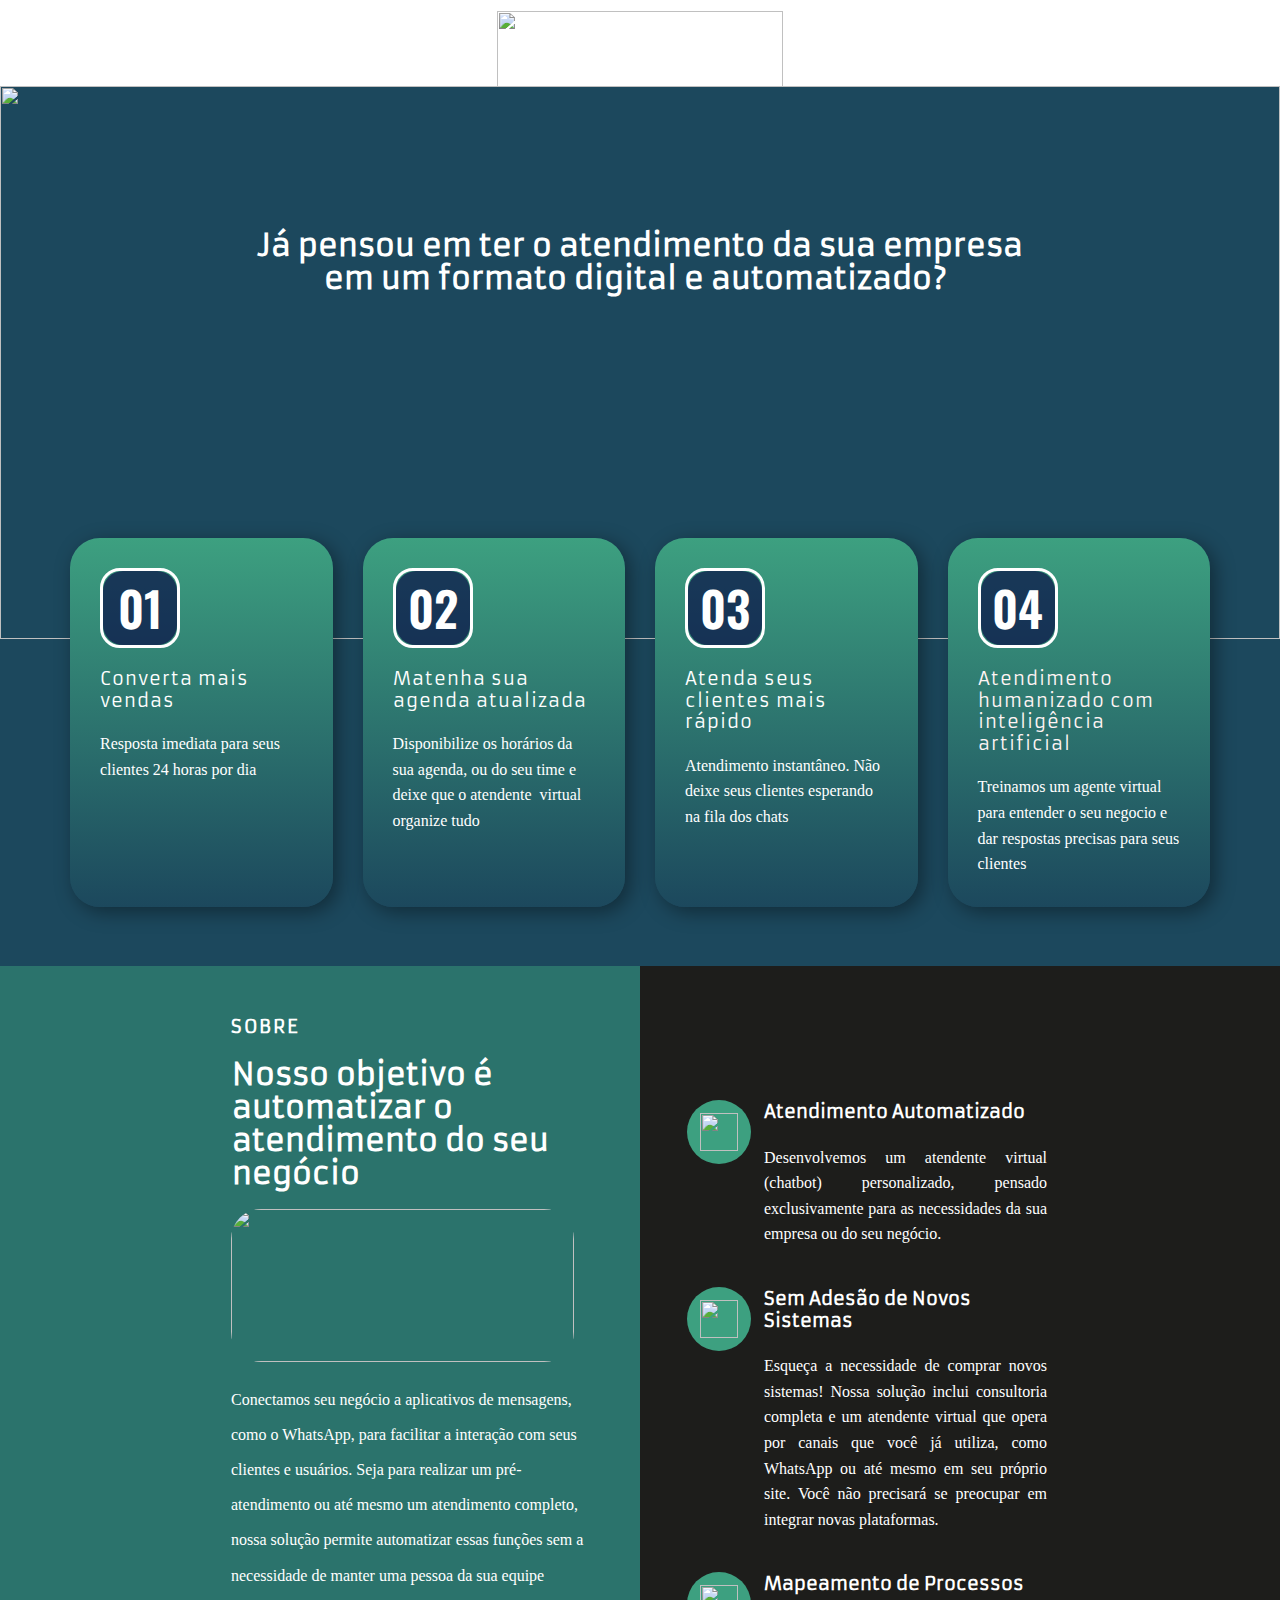
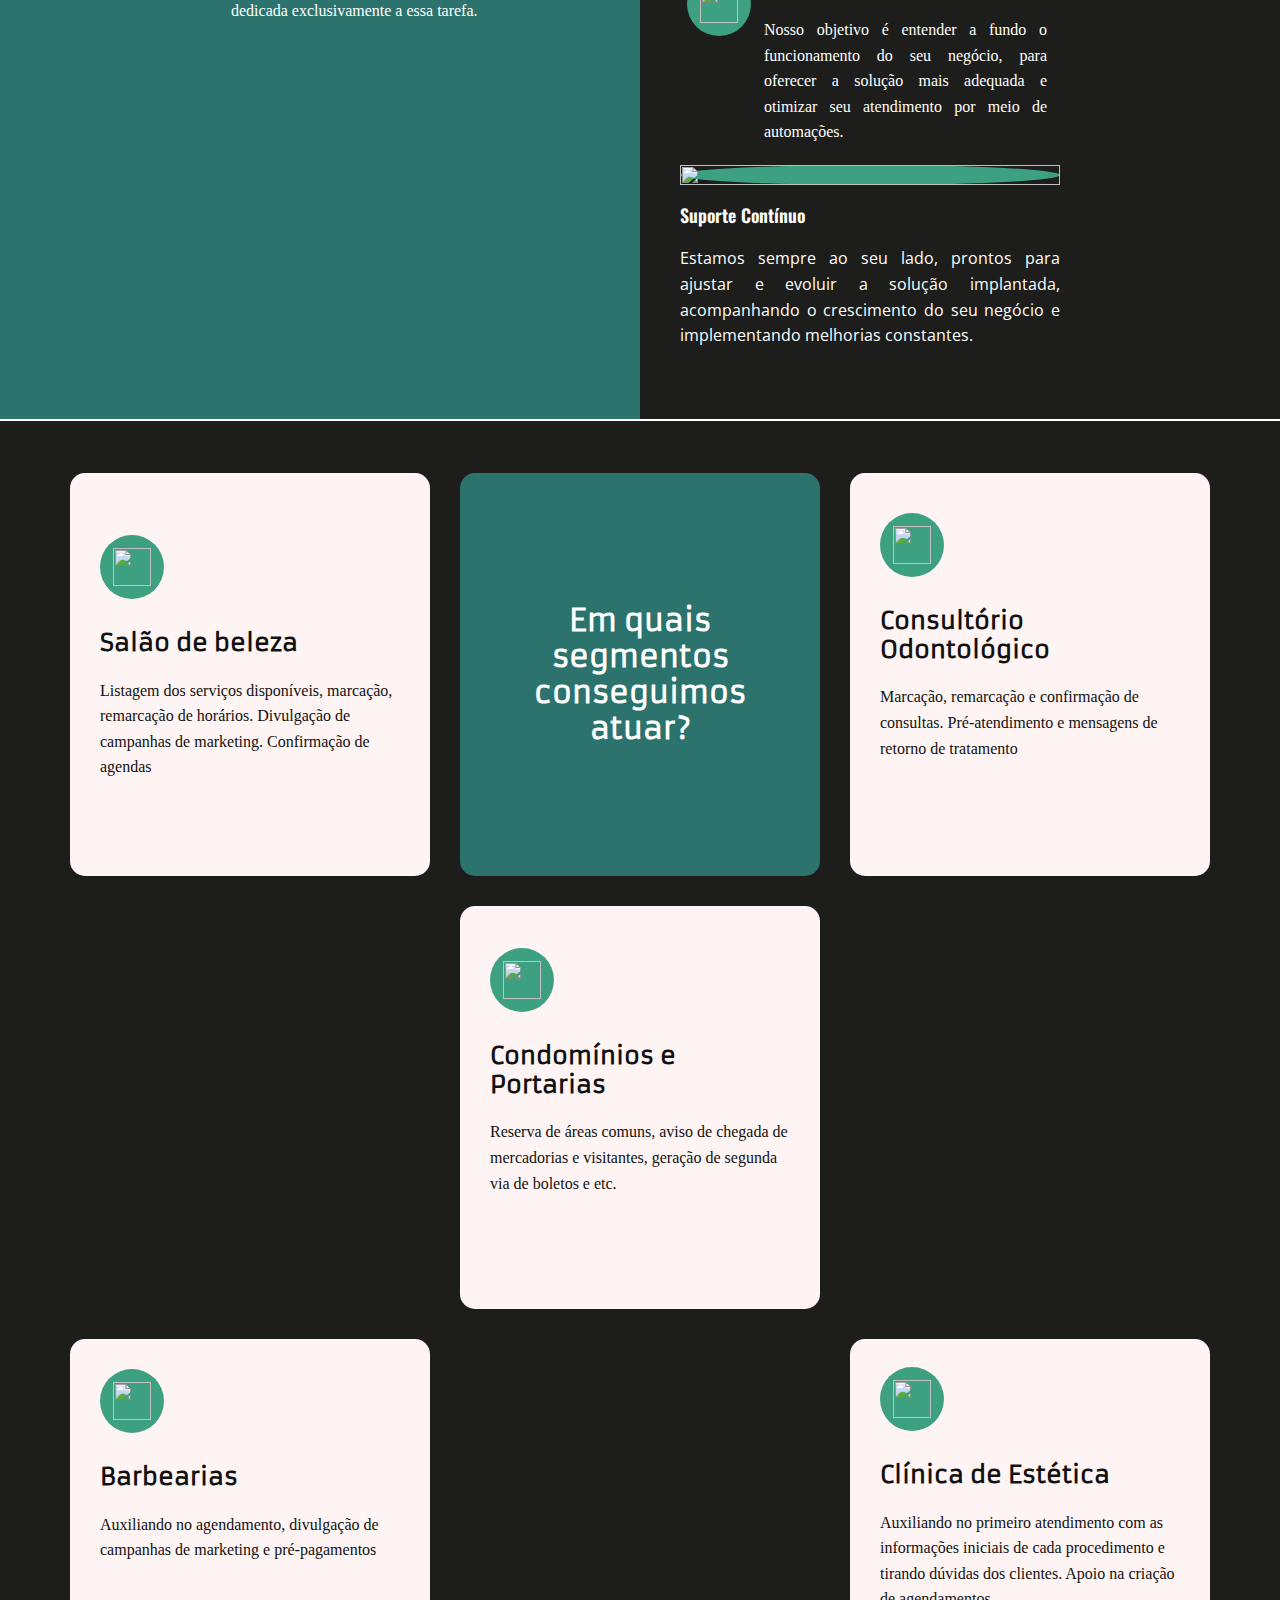
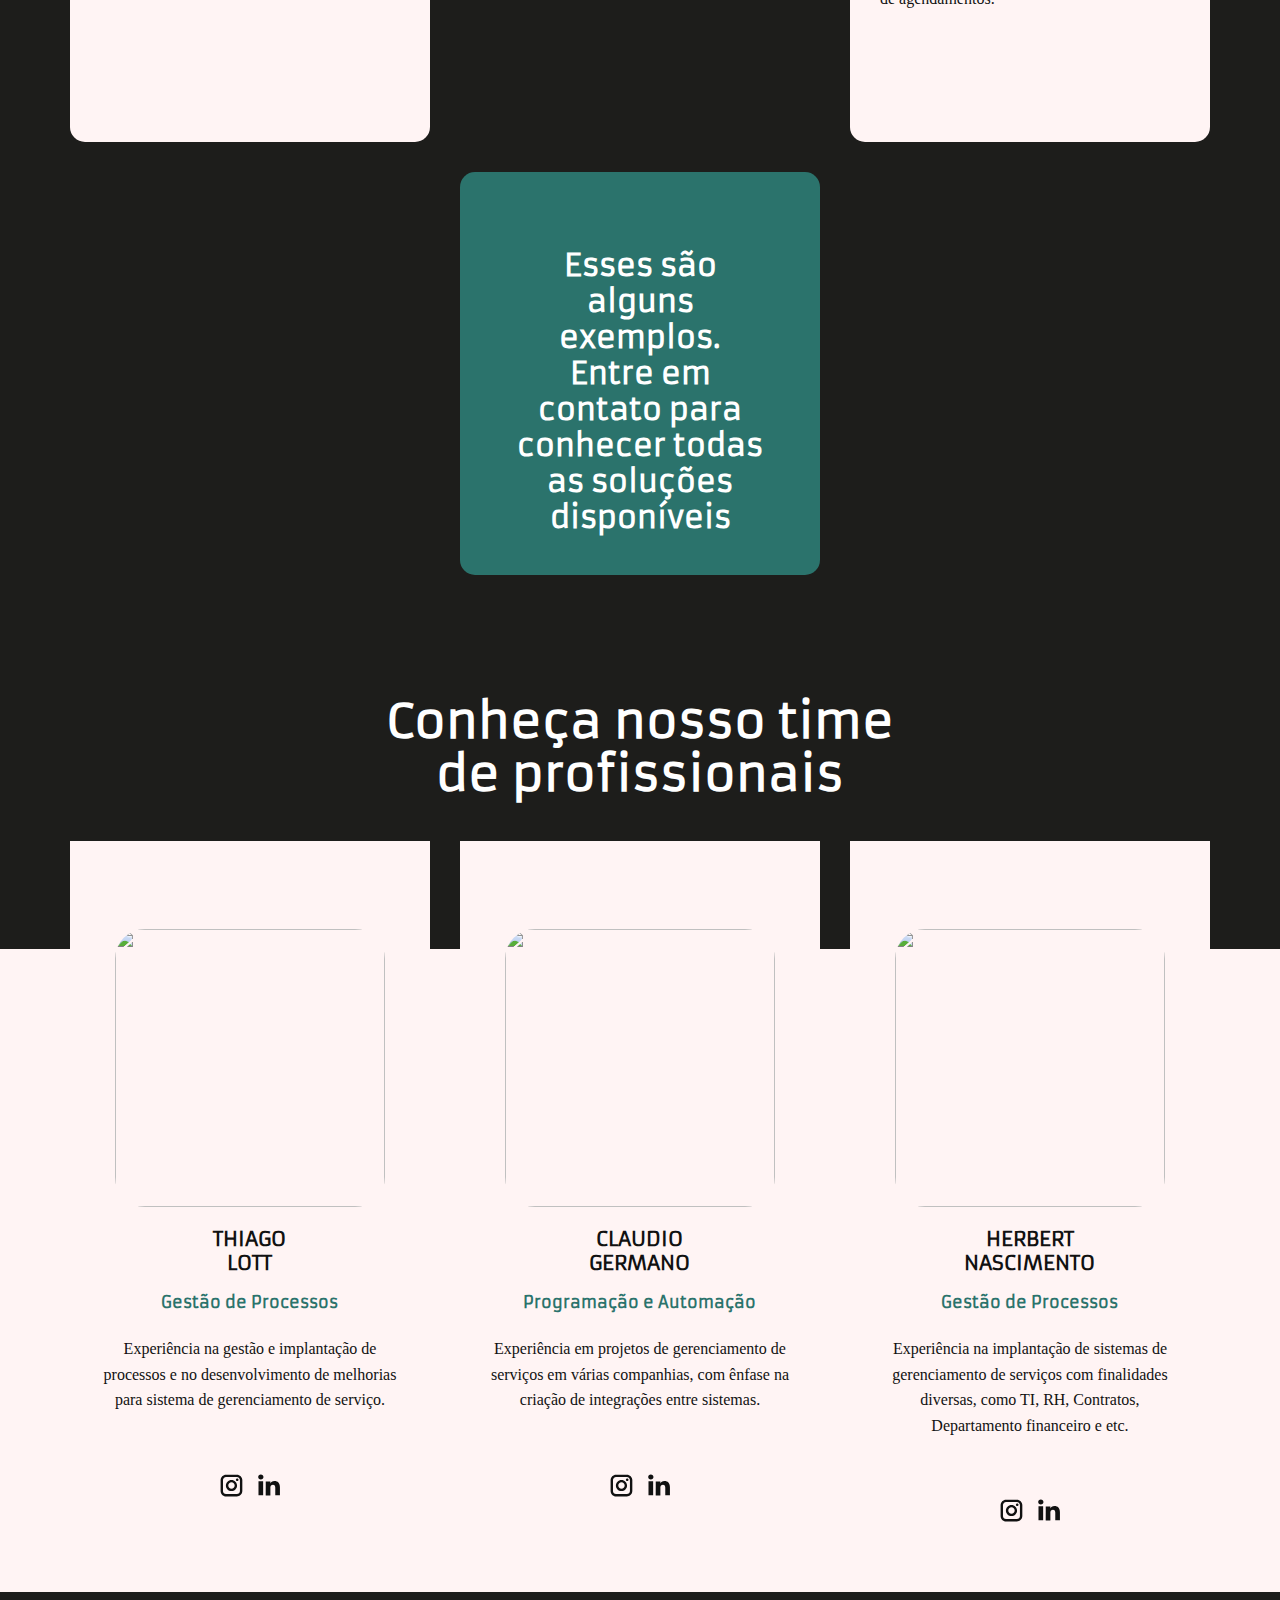
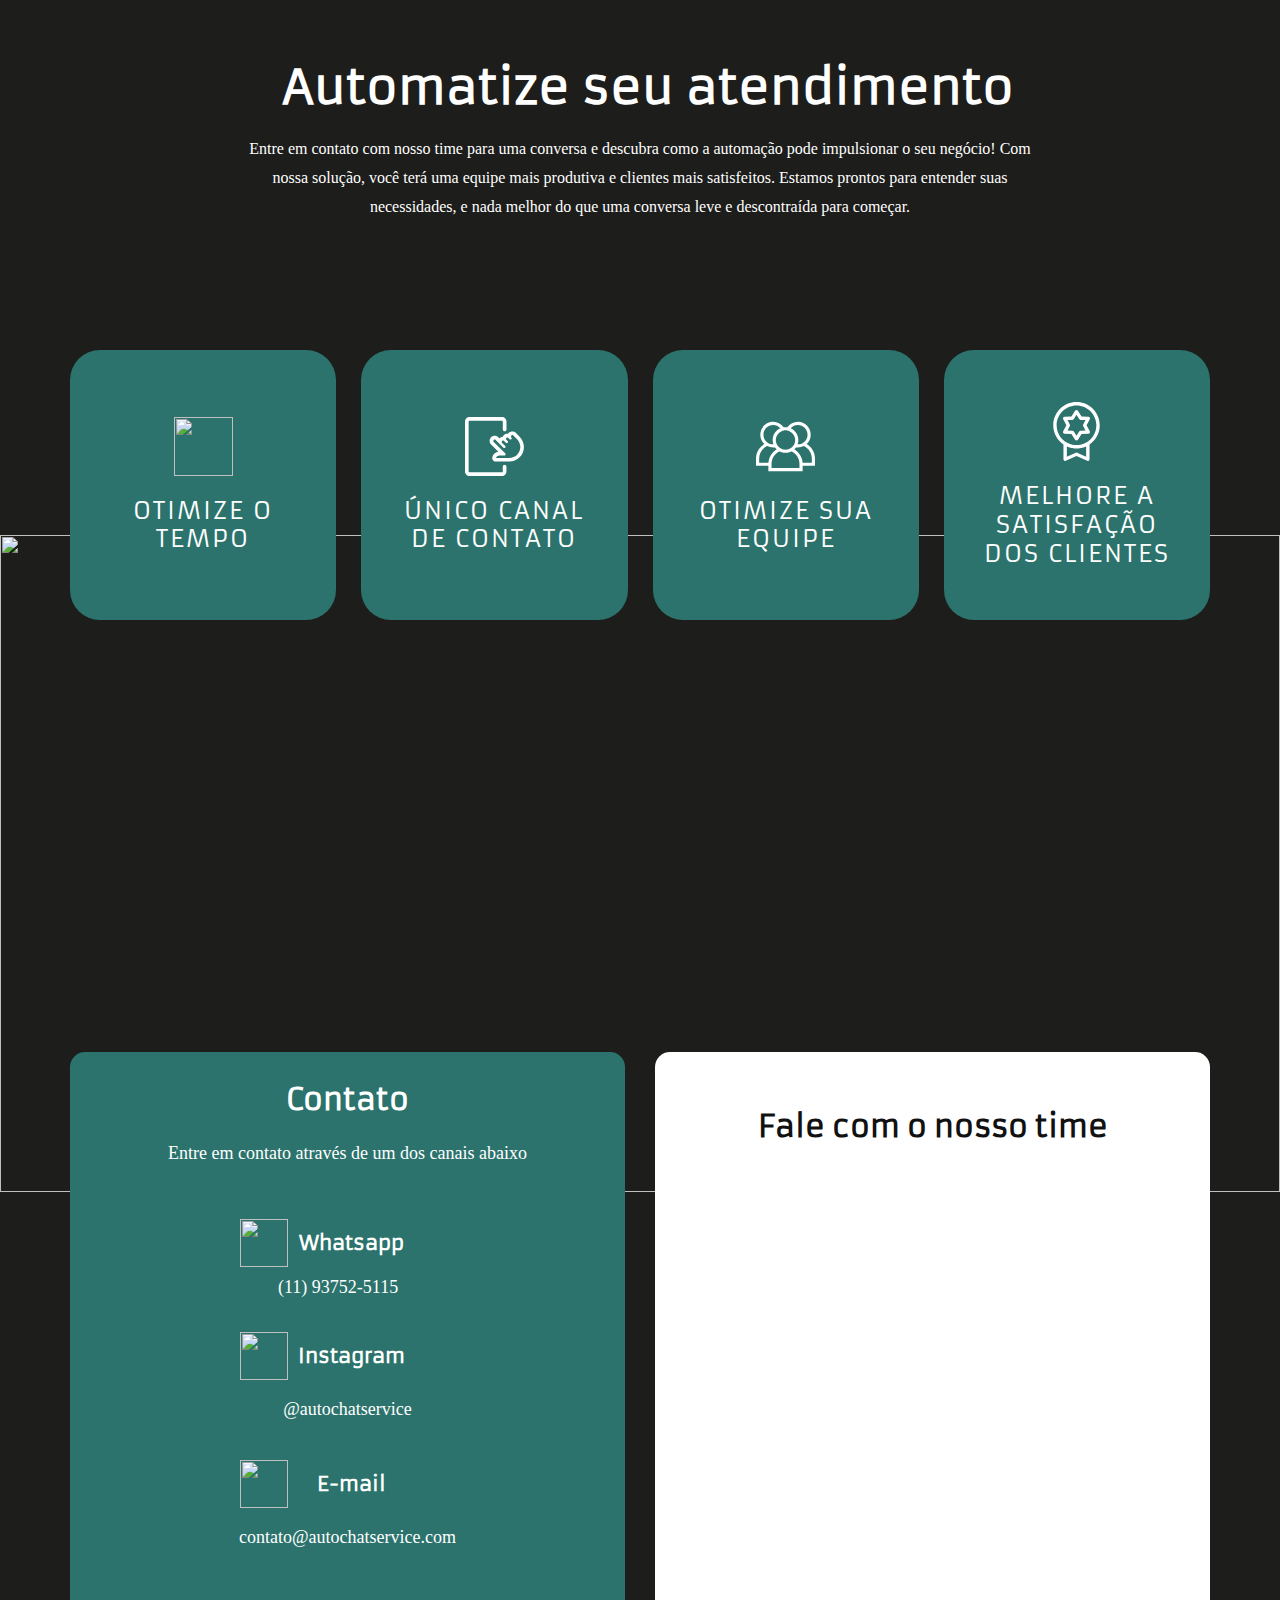
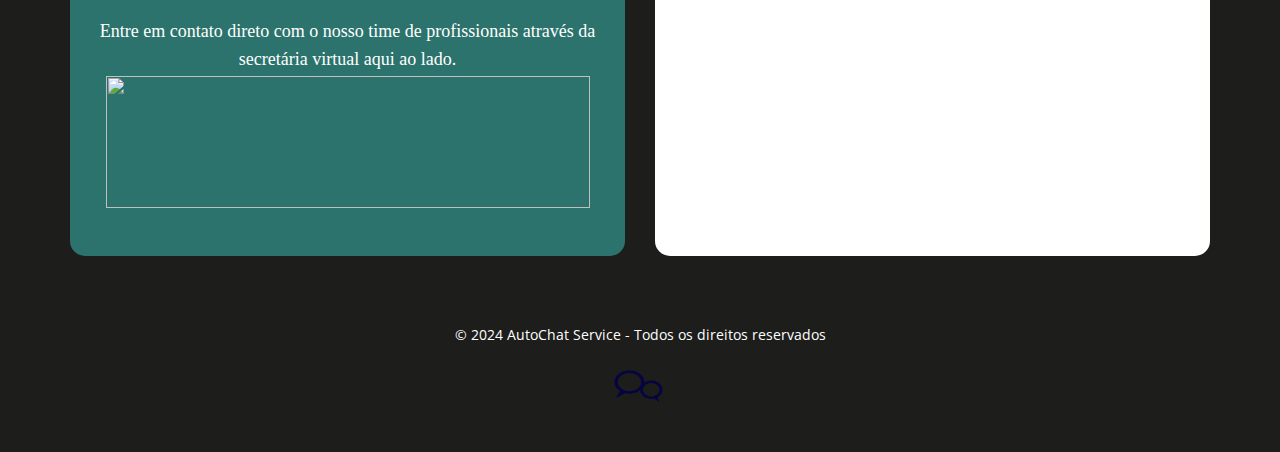
==== commit a4c6c825: "Melhorias" ====
--- a/index.html
+++ b/index.html
@@ -35,7 +35,7 @@
     <meta property="og:type" content="website">
     <link rel="canonical" href="/">
   <meta data-intl-tel-input-cdn-path="intlTelInput/"></head>
-  <body data-home-page="https://website6348035.nicepage.io/Início.html?version=06354910-1bfc-0455-42ac-5fb998c0d696" data-home-page-title="Início" data-path-to-root="./" data-include-products="false" class="u-body u-xl-mode" data-lang="pt"><header class="u-clearfix u-header u-header" id="sec-805b"><div class="u-clearfix u-sheet u-sheet-1" bis_skin_checked="1">
+  <body data-home-page="https://website6348035.nicepage.io/Início.html?version=57b3867f-d2b9-01fb-a7e2-2f5a04927058" data-home-page-title="Início" data-path-to-root="./" data-include-products="false" class="u-body u-xl-mode" data-lang="pt"><header class="u-clearfix u-header u-header" id="sec-805b"><div class="u-clearfix u-sheet u-sheet-1" bis_skin_checked="1">
         <a href="#" class="u-align-center u-image u-image-round u-logo u-radius u-image-1" data-image-width="435" data-image-height="130">
           <img src="images/fuso_logos-removebg-preview.png" class="u-logo-image u-logo-image-1">
         </a>
@@ -127,29 +127,35 @@
                 <h5 class="u-align-left-sm u-align-left-xs u-custom-font u-text u-text-default u-text-1">SOBRE</h5>
                 <h2 class="u-custom-font u-text u-text-2">Nosso objetivo é automatizar o atendimento do seu negócio </h2>
                 <img class="u-image u-image-round u-radius-30 u-image-1" src="images/hgghgh.jpg" alt="" data-image-width="1000" data-image-height="722">
-                <p class="u-custom-font u-text u-text-default u-text-3">Conectamos seu negócio a aplicativos de conversa por texto, como o Whastapp,&nbsp; para facilitar a interação com seus clientes e usuários, seja ela para fazer um pré-atendimento ou até mesmo o atendimento completo sem precisar se preocupar em deixar uma pessoa do seu time dedicado para essas função.</p>
-              </div>
-            </div>
-            <div class="u-align-left u-container-align-left u-container-style u-custom-color-9 u-layout-cell u-shape-rectangle u-size-30 u-layout-cell-2" bis_skin_checked="1">
+                <p class="u-custom-font u-text u-text-default u-text-3"> Conectamos seu negócio a aplicativos de mensagens, como o WhatsApp, para facilitar a interação com seus clientes e usuários. Seja para realizar um pré-atendimento ou até mesmo um atendimento completo, nossa solução permite automatizar essas funções sem a necessidade de manter uma pessoa da sua equipe dedicada exclusivamente a essa tarefa.</p>
+              </div>
+            </div>
+            <div class="u-align-left u-container-align-left u-container-style u-custom-color-1 u-layout-cell u-shape-rectangle u-size-30 u-layout-cell-2" bis_skin_checked="1">
               <div class="u-container-layout u-container-layout-2" bis_skin_checked="1">
                 <div class="u-expanded-width u-list u-list-1" bis_skin_checked="1">
                   <div class="u-repeater u-repeater-1" bis_skin_checked="1">
                     <div class="u-container-style u-list-item u-repeater-item u-shape-rectangle u-list-item-1" bis_skin_checked="1">
-                      <div class="u-container-layout u-similar-container u-container-layout-3" bis_skin_checked="1"><span class="u-custom-color-3 u-file-icon u-icon u-icon-circle u-text-white u-icon-1"><img src="images/icons8-system-64-6638a9cf.png" alt=""></span>
-                        <h6 class="u-align-left u-custom-font u-text u-text-4">Sem adesão de sistemas </h6>
-                        <p class="u-align-justify u-custom-font u-text u-text-5">Você não vai precisar adquirir nenhum sistema! Nossa proposta é oferecer um serviço de consultoria completo sem se preocupar em aquisições de novos produtos</p>
+                      <div class="u-container-layout u-similar-container u-container-layout-3" bis_skin_checked="1"><span class="u-custom-color-3 u-file-icon u-icon u-icon-circle u-text-white u-icon-1"><img src="images/icons8-message-bot-64-7f16836f.png" alt=""></span>
+                        <h6 class="u-align-left u-custom-font u-text u-text-4">Atendimento Automatizado</h6>
+                        <p class="u-align-justify u-custom-font u-text u-text-5"> Desenvolvemos um atendente virtual (chatbot) personalizado, pensado exclusivamente para as necessidades da sua empresa ou do seu negócio.</p>
                       </div>
                     </div>
                     <div class="u-container-style u-list-item u-repeater-item u-shape-rectangle u-list-item-2" bis_skin_checked="1">
-                      <div class="u-container-layout u-similar-container u-container-layout-4" bis_skin_checked="1"><span class="u-custom-color-10 u-file-icon u-icon u-icon-circle u-text-white u-icon-2"><img src="images/icons8-flow-chart-64-f19e689f.png" alt=""></span>
-                        <h6 class="u-align-left u-custom-font u-text u-text-6">Levantamento de processos</h6>
-                        <p class="u-align-justify u-custom-font u-text u-text-7">Queremos entender como seu negócio funciona para oferecer a melhor solução e alavancar o atendimento com automações</p>
+                      <div class="u-container-layout u-similar-container u-container-layout-4" bis_skin_checked="1"><span class="u-custom-color-10 u-file-icon u-icon u-icon-circle u-text-white u-icon-2"><img src="images/icons8-system-64-6638a9cf.png" alt=""></span>
+                        <h6 class="u-align-left u-custom-font u-text u-text-6"> Sem Adesão de Novos Sistemas</h6>
+                        <p class="u-align-justify u-custom-font u-text u-text-7"> Esqueça a necessidade de comprar novos sistemas! Nossa solução inclui consultoria completa e um atendente virtual que opera por canais que você já utiliza, como WhatsApp ou até mesmo em seu próprio site. Você não precisará se preocupar em integrar novas plataformas.</p>
                       </div>
                     </div>
                     <div class="u-container-style u-list-item u-repeater-item u-shape-rectangle u-list-item-3" bis_skin_checked="1">
-                      <div class="u-container-layout u-similar-container u-container-layout-5" bis_skin_checked="1"><span class="u-custom-color-3 u-file-icon u-icon u-icon-circle u-text-white u-icon-3"><img src="images/icons8-support-64-93331e40.png" alt=""></span>
-                        <h6 class="u-align-left u-custom-font u-text u-text-8">Suporte contínuo</h6>
-                        <p class="u-align-justify u-custom-font u-text u-text-9">Estaremos sempre próximo para adaptar a solução implantada com melhorias e até com a expansão do seu negócio</p>
+                      <div class="u-container-layout u-similar-container u-container-layout-5" bis_skin_checked="1"><span class="u-custom-color-3 u-file-icon u-icon u-icon-circle u-text-white u-icon-3"><img src="images/icons8-flow-chart-64-f19e689f.png" alt=""></span>
+                        <h6 class="u-align-left u-custom-font u-text u-text-8"> Mapeamento de Processos</h6>
+                        <p class="u-align-justify u-custom-font u-text u-text-9"> Nosso objetivo é entender a fundo o funcionamento do seu negócio, para oferecer a solução mais adequada e otimizar seu atendimento por meio de automações.</p>
+                      </div>
+                    </div>
+                    <div class="u-container-style u-list-item u-repeater-item u-shape-rectangle u-list-item-4" bis_skin_checked="1">
+                      <div class="u-container-layout u-similar-container u-container-layout-6" bis_skin_checked="1"><span class="u-custom-color-3 u-file-icon u-icon u-icon-circle u-text-white u-icon-4"><img src="images/icons8-support-64-93331e40.png" alt=""></span>
+                        <h6 class="u-align-left u-custom-font u-text u-text-10">Suporte Contínuo</h6>
+                        <p class="u-align-justify u-custom-font u-text u-text-11"> Estamos sempre ao seu lado, prontos para ajustar e evoluir a solução implantada, acompanhando o crescimento do seu negócio e implementando melhorias constantes.</p>
                       </div>
                     </div>
                   </div>
@@ -229,7 +235,7 @@
                   </div>
                   <div class="u-container-style u-custom-color-2 u-layout-cell u-radius u-size-20 u-layout-cell-11">
                     <div class="u-container-layout u-container-layout-11">
-                      <h3 class="u-align-center u-custom-font u-text u-text-default u-text-12">Esse são alguns exemplos.<br>Entre em contato para conhecer todas as soluções disponíveis 
+                      <h3 class="u-align-center u-custom-font u-text u-text-default u-text-12">Esses são alguns exemplos.<br>Entre em contato para conhecer todas as soluções disponíveis 
                       </h3>
                     </div>
                   </div>
@@ -301,7 +307,7 @@
       <div class="u-align-center u-container-align-center u-container-style u-group u-group-1" bis_skin_checked="1">
         <div class="u-container-layout u-valign-top u-container-layout-1" bis_skin_checked="1">
           <h2 class="u-custom-font u-text u-text-default u-text-1">&nbsp;Automatize seu atendimento </h2>
-          <p class="u-custom-font u-text u-text-2">Entre em contato com nosso time e vamos conversar e entender como a automação pode ajudar a alavancar o seu negócio! Tenha um time de profissionais mais produtivos e clientes mais satisfeitos. Queremos entender suas necessidades e para isso nada melhor do que uma conversa descontraída.</p>
+          <p class="u-custom-font u-text u-text-2">Entre em contato com nosso time para uma conversa e descubra como a automação pode impulsionar o seu negócio! Com nossa solução, você terá uma equipe mais produtiva e clientes mais satisfeitos. Estamos prontos para entender suas necessidades, e nada melhor do que uma conversa leve e descontraída para começar. </p>
         </div>
       </div>
       <img class="u-expanded-width u-image u-image-1" src="https://cdn.prod.website-files.com/6347d1414b2b61163c899bfb/65f84abc0cacb21c53f2a4e2_consulting.webp" data-image-width="1500" data-image-height="1001" data-animation-name="slideIn" data-animation-duration="2000" data-animation-direction="Up">
@@ -357,7 +363,7 @@
               <div class="u-container-style u-custom-color-2 u-layout-cell u-radius-30 u-shape-round u-size-30 u-layout-cell-1" bis_skin_checked="1">
                 <div class="u-container-layout u-container-layout-1" bis_skin_checked="1">
                   <h3 class="u-align-center u-custom-font u-text u-text-default u-text-1">Contato</h3>
-                  <p class="u-align-center u-custom-font u-text u-text-default u-text-2">Entre em contato através de um dos canais aqui abaixo</p>
+                  <p class="u-align-center u-custom-font u-text u-text-default u-text-2">Entre em contato através de um dos canais abaixo</p>
                   <div class="custom-expanded u-clearfix u-group-elements u-group-elements-1" data-href="https://api.whatsapp.com/send/?phone=5511937525115&amp;text=Ol%C3%A1+gostaria+de+conhecer+a+solu%C3%A7%C3%A3o+de+voc%C3%AAs&amp;type=phone_number&amp;app_absent=0" data-target="_blank">
                     <p class="u-align-center u-custom-font u-text u-text-3">&nbsp;Whatsapp<br>
                     </p><span class="u-align-center u-file-icon u-icon u-icon-1"><img src="images/icons8-whatsapp-64.png" alt=""></span>
@@ -387,7 +393,7 @@
                 <div class="u-container-layout u-container-layout-2" bis_skin_checked="1">
                   <h3 class="u-custom-font u-text u-text-default u-text-10">Fale com o nosso time</h3>
                   <div class="u-clearfix u-custom-html u-expanded-width u-custom-html-1">
-                    <iframe src="https://typechat.autochatservice.com/vitrine-inicio-7blywb1" style="border: none; width: 100%; height: 600px"></iframe>
+                    <iframe src="https://typechat.autochatservice.com/meu-typebot-n5jdcfq" style="border: none; width: 100%; height: 600px"></iframe>
                   </div>
                 </div>
               </div>
@@ -400,7 +406,7 @@
     
     
     <footer class="u-align-center u-clearfix u-custom-color-1 u-footer u-footer" id="sec-5aa7"><div class="u-clearfix u-sheet u-sheet-1" bis_skin_checked="1">
-        <p class="u-small-text u-text u-text-variant u-text-1">Todos os direitos reservados</p>
+        <p class="u-custom-font u-small-text u-text u-text-variant u-text-1">© 2024 AutoChat Service - Todos os direitos reservados</p>
         <img class="u-image u-image-contain u-image-default u-preserve-proportions u-image-1" src="images/favicon.png" alt="" data-image-width="338" data-image-height="338">
       </div></footer><span style="height: 64px; width: 64px; margin-left: 0px; margin-right: auto; margin-top: 0px; background-image: none; right: 20px; bottom: 20px; padding: 15px" class="u-back-to-top u-icon u-icon-circle u-opacity u-opacity-85 u-palette-1-base u-spacing-15" data-href="#">
         <svg class="u-svg-link" preserveAspectRatio="xMidYMin slice" viewBox="0 0 551.13 551.13"><use xmlns:xlink="http://www.w3.org/1999/xlink" xlink:href="#svg-1d98"></use></svg>
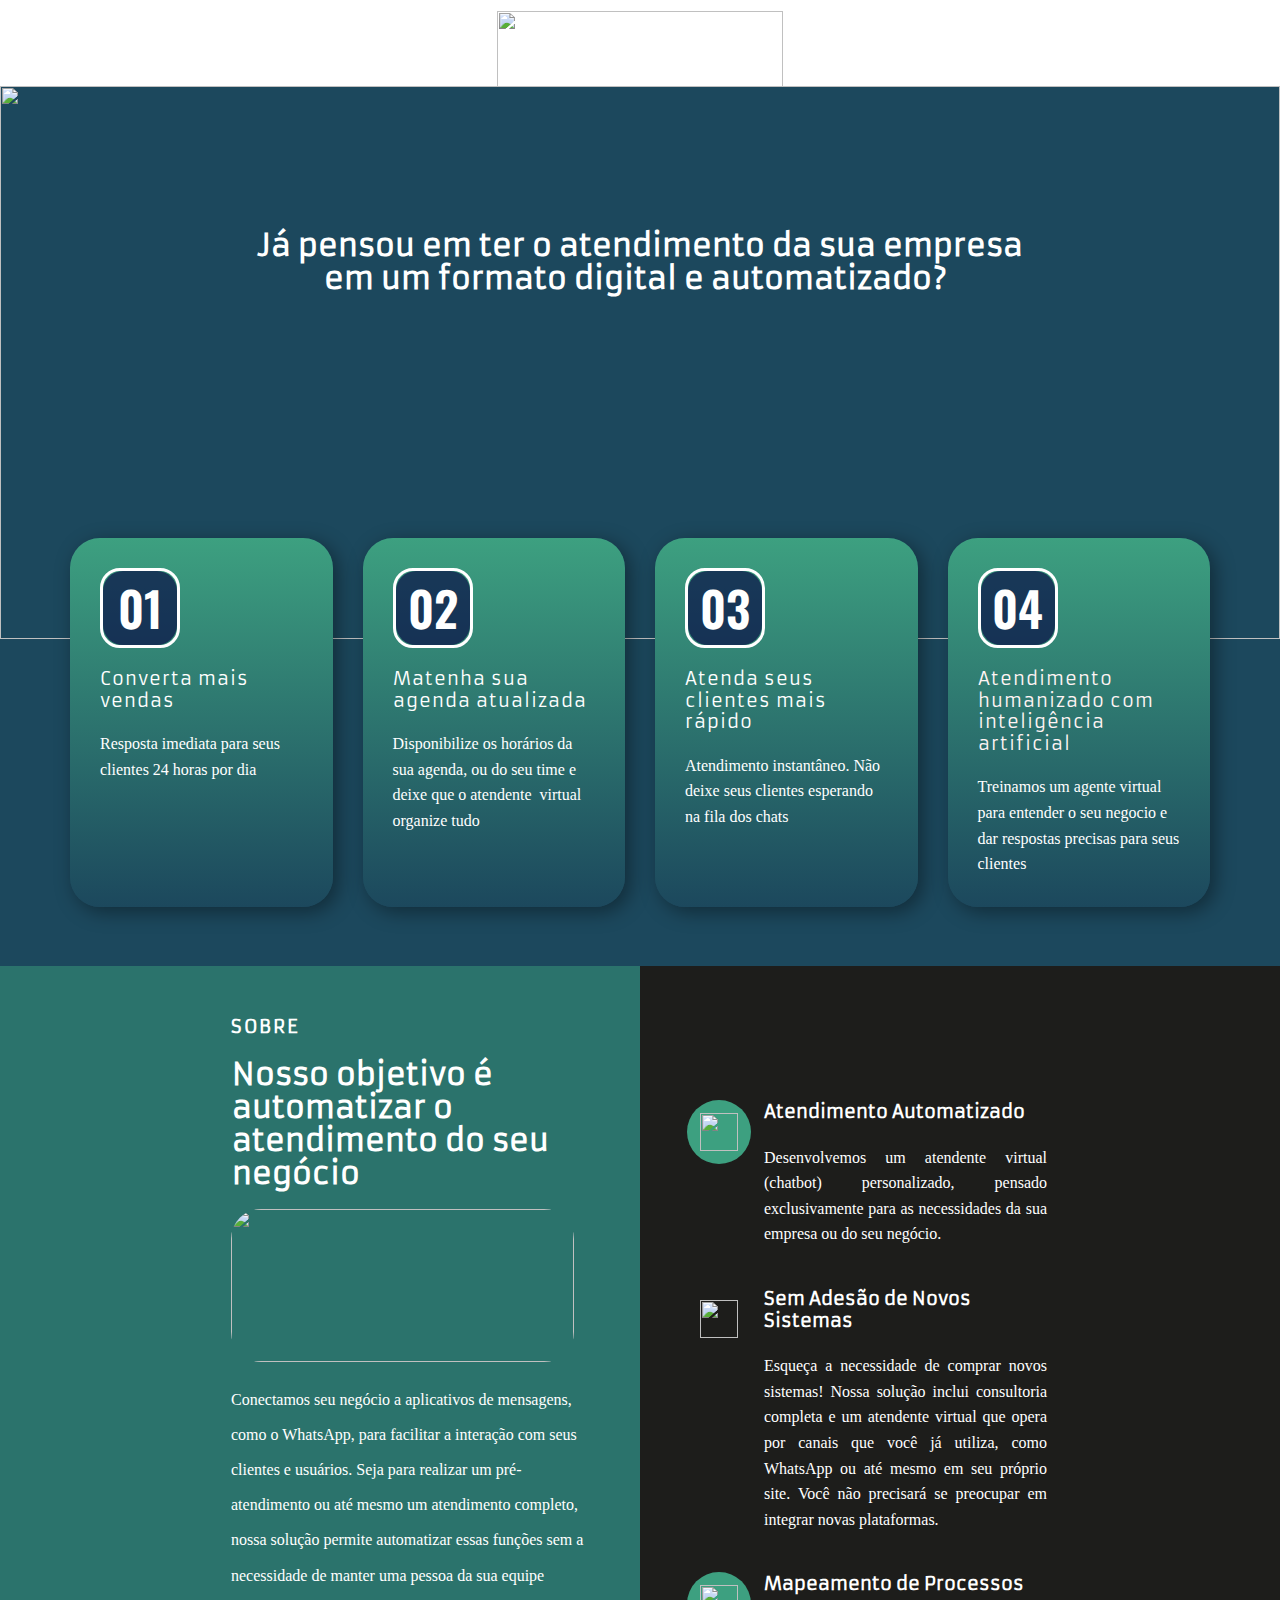
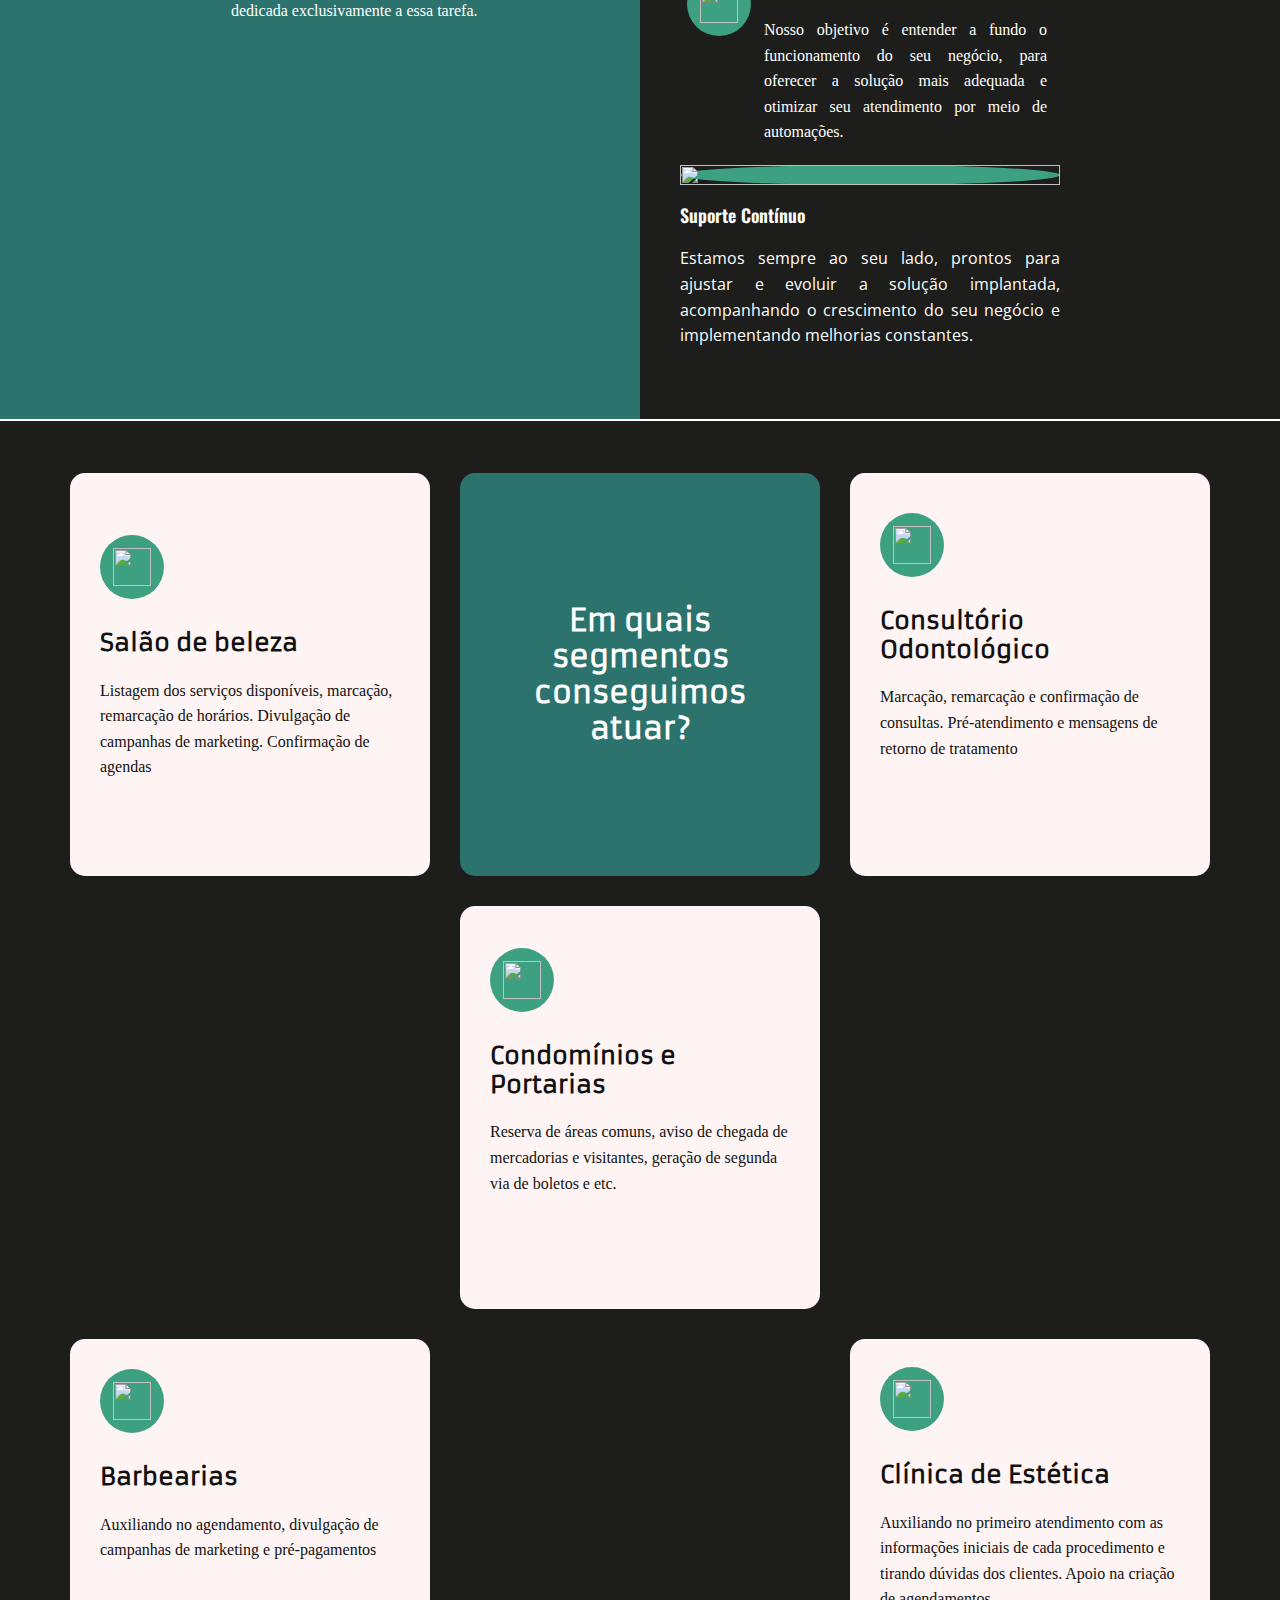
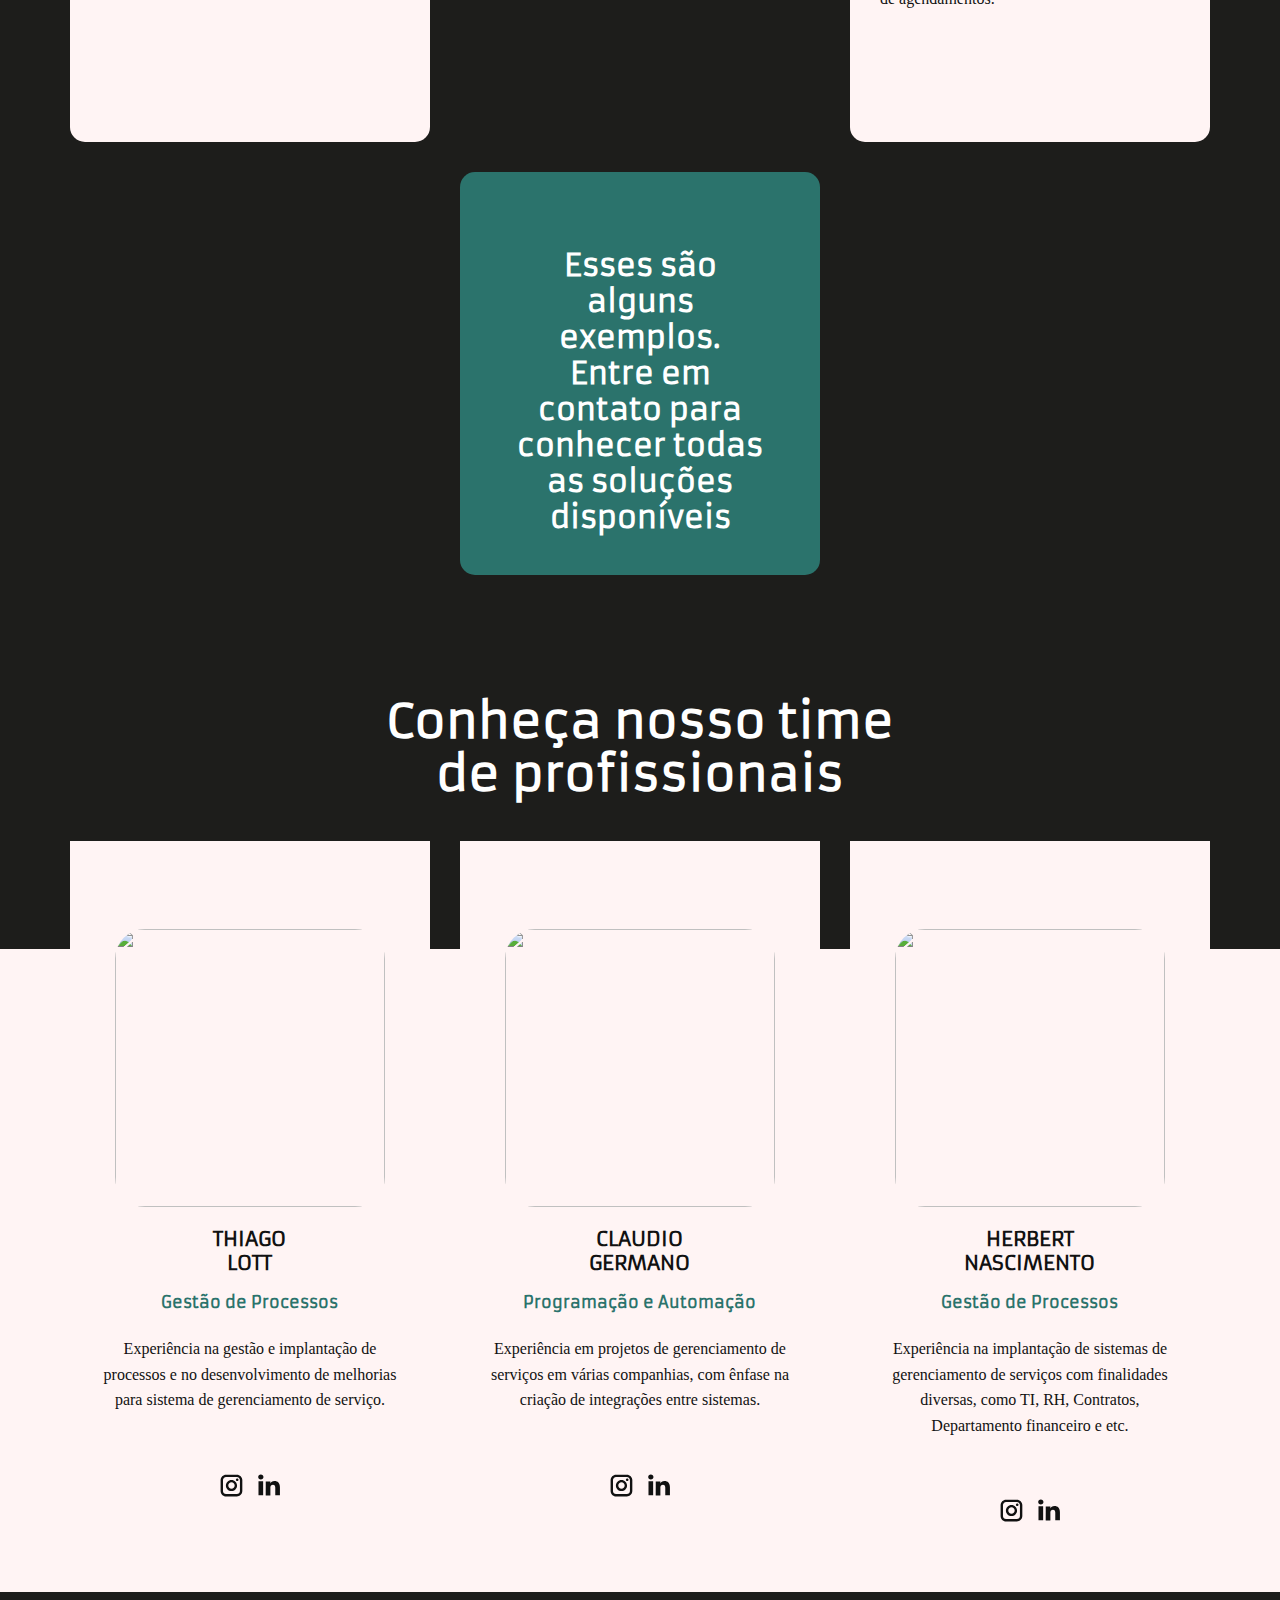
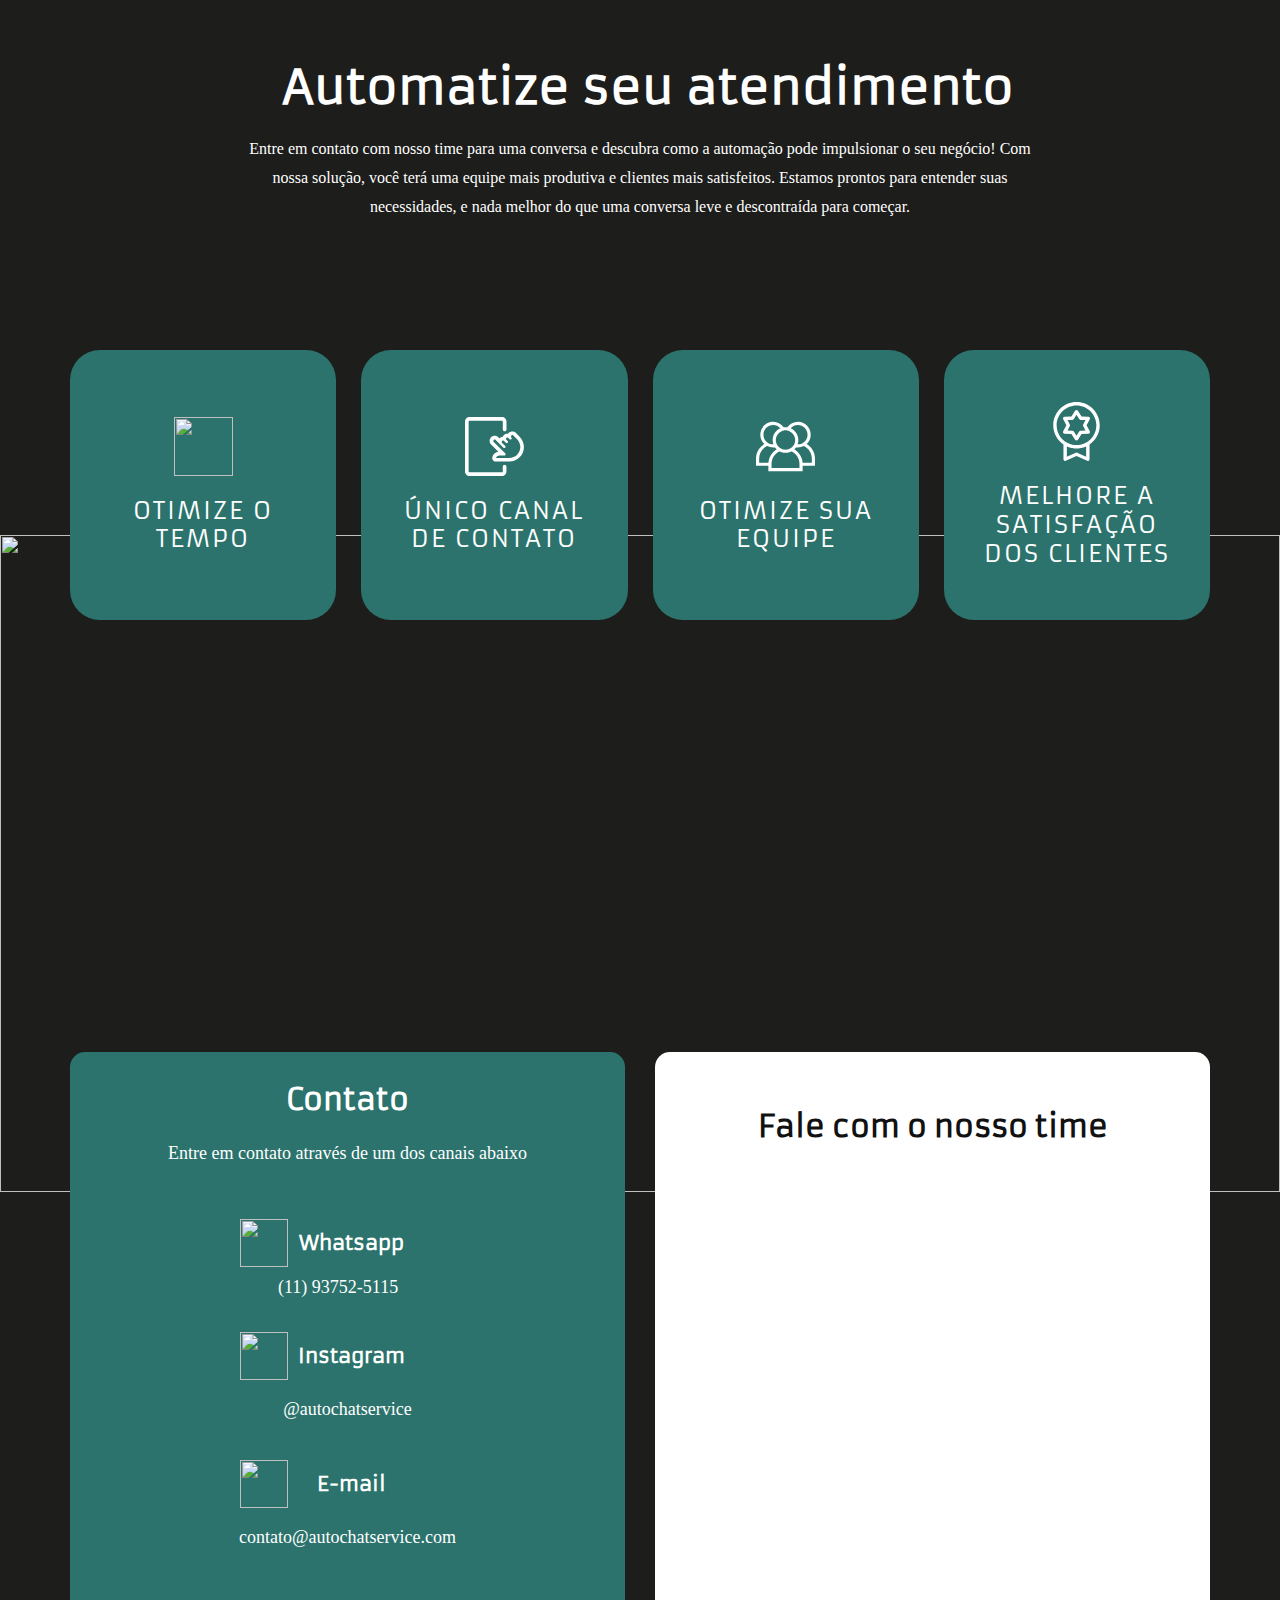
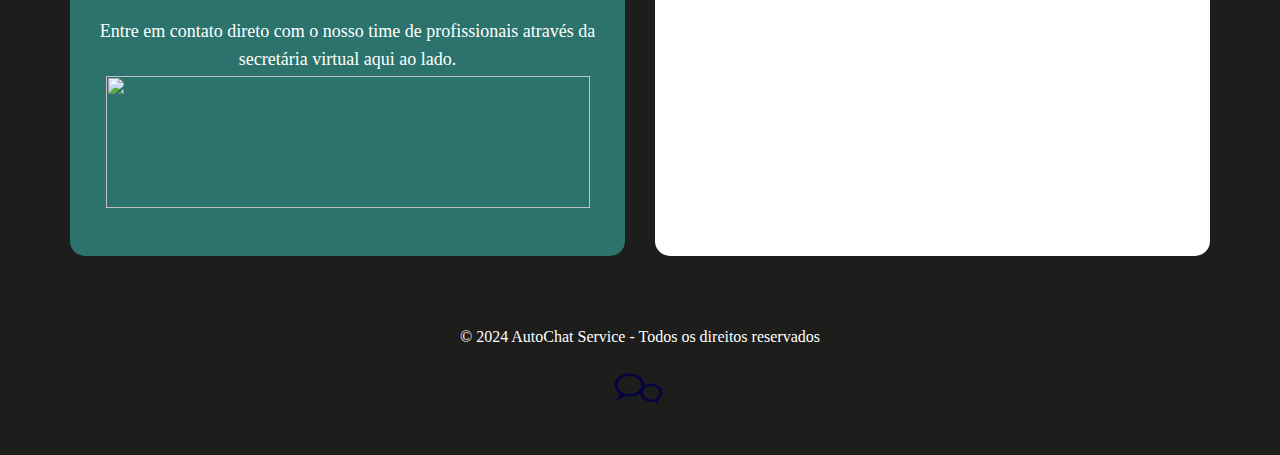
==== commit 49295d1e: "Melhorias" ====
--- a/index.html
+++ b/index.html
@@ -9,19 +9,19 @@
 <link rel="stylesheet" href="index.css" media="screen">
     <script class="u-script" type="text/javascript" src="jquery-1.9.1.min.js" defer=""></script>
     <script class="u-script" type="text/javascript" src="nicepage.js" defer=""></script>
-    <meta name="generator" content="Nicepage 6.19.7, nicepage.com">
+    <meta name="generator" content="Nicepage 7.5.3, nicepage.com">
     <link rel="icon" href="images/favicon.png">
+    
+    
+    
+    
+    
+    
+    
+    
     
     <link id="u-theme-google-font" rel="stylesheet" href="https://fonts.googleapis.com/css?family=Oswald:200,300,400,500,600,700|Open+Sans:300,300i,400,400i,500,500i,600,600i,700,700i,800,800i">
     <link id="u-page-google-font" rel="stylesheet" href="https://fonts.googleapis.com/css?family=Armata:400">
-    
-    
-    
-    
-    
-    
-    
-    
     <script type="application/ld+json">{
 		"@context": "http://schema.org",
 		"@type": "Organization",
@@ -35,13 +35,13 @@
     <meta property="og:type" content="website">
     <link rel="canonical" href="/">
   <meta data-intl-tel-input-cdn-path="intlTelInput/"></head>
-  <body data-home-page="https://website6348035.nicepage.io/Início.html?version=57b3867f-d2b9-01fb-a7e2-2f5a04927058" data-home-page-title="Início" data-path-to-root="./" data-include-products="false" class="u-body u-xl-mode" data-lang="pt"><header class="u-clearfix u-header u-header" id="sec-805b"><div class="u-clearfix u-sheet u-sheet-1" bis_skin_checked="1">
+  <body data-home-page="https://website6348035.nicepage.io/Início.html?version=d83a3b38-674c-4afe-edbc-e744d5d97a1f" data-home-page-title="Início" data-path-to-root="./" data-include-products="false" class="u-body u-xl-mode" data-lang="pt"><header class="u-clearfix u-header u-header" id="sec-805b"><div class="u-clearfix u-sheet u-sheet-1" bis_skin_checked="1">
         <a href="#" class="u-align-center u-image u-image-round u-logo u-radius u-image-1" data-image-width="435" data-image-height="130">
           <img src="images/fuso_logos-removebg-preview.png" class="u-logo-image u-logo-image-1">
         </a>
         <nav class="u-menu u-menu-hamburger u-offcanvas u-menu-1" data-responsive-from="XL">
           <div class="menu-collapse" style="font-size: 1rem; letter-spacing: 0px; text-transform: uppercase;" bis_skin_checked="1">
-            <a class="u-button-style u-custom-left-right-menu-spacing u-custom-padding-bottom u-custom-text-active-color u-custom-text-hover-color u-custom-top-bottom-menu-spacing u-nav-link u-text-active-palette-1-base u-text-hover-palette-2-base" href="#">
+            <a class="u-button-style u-custom-left-right-menu-spacing u-custom-padding-bottom u-custom-text-active-color u-custom-text-hover-color u-custom-top-bottom-menu-spacing u-hamburger-link u-nav-link u-text-active-palette-1-base u-text-hover-palette-2-base" href="#">
               <svg class="u-svg-link" viewBox="0 0 24 24"><use xlink:href="#menu-hamburger"></use></svg>
               <svg class="u-svg-content" version="1.1" id="menu-hamburger" viewBox="0 0 16 16" x="0px" y="0px" xmlns:xlink="http://www.w3.org/1999/xlink" xmlns="http://www.w3.org/2000/svg"><g><rect y="1" width="16" height="2"></rect><rect y="7" width="16" height="2"></rect><rect y="13" width="16" height="2"></rect>
 </g></svg>
@@ -49,7 +49,7 @@
           </div>
           <div class="u-custom-menu u-nav-container" bis_skin_checked="1">
             <ul class="u-nav u-unstyled u-nav-1"><li class="u-nav-item"><a class="u-button-style u-nav-link u-text-active-palette-1-light-2 u-text-hover-palette-1-light-2" href="#" style="padding: 10px 20px;">Home</a>
-</li><li class="u-nav-item"><a class="u-button-style u-nav-link u-text-active-palette-1-light-2 u-text-hover-palette-1-light-2" href="./#carousel_e9ef" style="padding: 10px 20px;">Contato</a>
+</li><li class="u-nav-item"><a class="u-button-style u-nav-link u-text-active-palette-1-light-2 u-text-hover-palette-1-light-2" href="./#carousel_e9ef" data-page-id="6348036" style="padding: 10px 20px;">Contato</a>
 </li></ul>
           </div>
           <div class="u-custom-menu u-nav-container-collapse" bis_skin_checked="1">
@@ -57,7 +57,7 @@
               <div class="u-inner-container-layout u-sidenav-overflow" bis_skin_checked="1">
                 <div class="u-menu-close" bis_skin_checked="1"></div>
                 <ul class="u-align-center u-nav u-popupmenu-items u-unstyled u-nav-2"><li class="u-nav-item"><a class="u-button-style u-nav-link" href="#">Home</a>
-</li><li class="u-nav-item"><a class="u-button-style u-nav-link" href="./#carousel_e9ef">Contato</a>
+</li><li class="u-nav-item"><a class="u-button-style u-nav-link" href="./#carousel_e9ef" data-page-id="6348036">Contato</a>
 </li></ul>
               </div>
             </div>
@@ -135,25 +135,29 @@
                 <div class="u-expanded-width u-list u-list-1" bis_skin_checked="1">
                   <div class="u-repeater u-repeater-1" bis_skin_checked="1">
                     <div class="u-container-style u-list-item u-repeater-item u-shape-rectangle u-list-item-1" bis_skin_checked="1">
-                      <div class="u-container-layout u-similar-container u-container-layout-3" bis_skin_checked="1"><span class="u-custom-color-3 u-file-icon u-icon u-icon-circle u-text-white u-icon-1"><img src="images/icons8-message-bot-64-7f16836f.png" alt=""></span>
+                      <div class="u-container-layout u-similar-container u-container-layout-3" bis_skin_checked="1">
+                        <span class="u-custom-color-3 u-file-icon u-icon u-icon-circle u-text-white u-icon-1"><img src="images/icons8-message-bot-64-7f16836f.png" alt=""></span>
                         <h6 class="u-align-left u-custom-font u-text u-text-4">Atendimento Automatizado</h6>
                         <p class="u-align-justify u-custom-font u-text u-text-5"> Desenvolvemos um atendente virtual (chatbot) personalizado, pensado exclusivamente para as necessidades da sua empresa ou do seu negócio.</p>
                       </div>
                     </div>
                     <div class="u-container-style u-list-item u-repeater-item u-shape-rectangle u-list-item-2" bis_skin_checked="1">
-                      <div class="u-container-layout u-similar-container u-container-layout-4" bis_skin_checked="1"><span class="u-custom-color-10 u-file-icon u-icon u-icon-circle u-text-white u-icon-2"><img src="images/icons8-system-64-6638a9cf.png" alt=""></span>
+                      <div class="u-container-layout u-similar-container u-container-layout-4" bis_skin_checked="1">
+                        <span class="u-custom-color-10 u-file-icon u-icon u-icon-circle u-text-white u-icon-2"><img src="images/icons8-system-64-6638a9cf.png" alt=""></span>
                         <h6 class="u-align-left u-custom-font u-text u-text-6"> Sem Adesão de Novos Sistemas</h6>
                         <p class="u-align-justify u-custom-font u-text u-text-7"> Esqueça a necessidade de comprar novos sistemas! Nossa solução inclui consultoria completa e um atendente virtual que opera por canais que você já utiliza, como WhatsApp ou até mesmo em seu próprio site. Você não precisará se preocupar em integrar novas plataformas.</p>
                       </div>
                     </div>
                     <div class="u-container-style u-list-item u-repeater-item u-shape-rectangle u-list-item-3" bis_skin_checked="1">
-                      <div class="u-container-layout u-similar-container u-container-layout-5" bis_skin_checked="1"><span class="u-custom-color-3 u-file-icon u-icon u-icon-circle u-text-white u-icon-3"><img src="images/icons8-flow-chart-64-f19e689f.png" alt=""></span>
+                      <div class="u-container-layout u-similar-container u-container-layout-5" bis_skin_checked="1">
+                        <span class="u-custom-color-3 u-file-icon u-icon u-icon-circle u-text-white u-icon-3"><img src="images/icons8-flow-chart-64-f19e689f.png" alt=""></span>
                         <h6 class="u-align-left u-custom-font u-text u-text-8"> Mapeamento de Processos</h6>
                         <p class="u-align-justify u-custom-font u-text u-text-9"> Nosso objetivo é entender a fundo o funcionamento do seu negócio, para oferecer a solução mais adequada e otimizar seu atendimento por meio de automações.</p>
                       </div>
                     </div>
                     <div class="u-container-style u-list-item u-repeater-item u-shape-rectangle u-list-item-4" bis_skin_checked="1">
-                      <div class="u-container-layout u-similar-container u-container-layout-6" bis_skin_checked="1"><span class="u-custom-color-3 u-file-icon u-icon u-icon-circle u-text-white u-icon-4"><img src="images/icons8-support-64-93331e40.png" alt=""></span>
+                      <div class="u-container-layout u-similar-container u-container-layout-6" bis_skin_checked="1">
+                        <span class="u-custom-color-3 u-file-icon u-icon u-icon-circle u-text-white u-icon-4"><img src="images/icons8-support-64-93331e40.png" alt=""></span>
                         <h6 class="u-align-left u-custom-font u-text u-text-10">Suporte Contínuo</h6>
                         <p class="u-align-justify u-custom-font u-text u-text-11"> Estamos sempre ao seu lado, prontos para ajustar e evoluir a solução implantada, acompanhando o crescimento do seu negócio e implementando melhorias constantes.</p>
                       </div>
@@ -174,7 +178,8 @@
               <div class="u-size-15">
                 <div class="u-layout-row">
                   <div class="u-align-left u-container-align-left u-container-style u-custom-color-7 u-layout-cell u-radius u-size-20 u-layout-cell-1">
-                    <div class="u-container-layout u-container-layout-1" bis_skin_checked="1"><span class="u-custom-color-3 u-file-icon u-icon u-icon-circle u-icon-1"><img src="images/icons8-cabeleireiro-64-fc5705db.png" alt=""></span>
+                    <div class="u-container-layout u-container-layout-1" bis_skin_checked="1">
+                      <span class="u-custom-color-3 u-file-icon u-icon u-icon-circle u-icon-1"><img src="images/icons8-cabeleireiro-64-fc5705db.png" alt=""></span>
                       <h4 class="u-custom-font u-text u-text-default u-text-1">Salão de beleza</h4>
                       <p class="u-custom-font u-text u-text-default u-text-2">Listagem dos serviços disponíveis, marcação, remarcação de horários. Divulgação de campanhas de marketing. Confirmação de agendas</p>
                     </div>
@@ -186,7 +191,8 @@
                     </div>
                   </div>
                   <div class="u-align-left u-container-align-left u-container-style u-custom-color-11 u-layout-cell u-radius u-size-20 u-layout-cell-3">
-                    <div class="u-container-layout u-container-layout-3" bis_skin_checked="1"><span class="u-align-left u-custom-color-3 u-file-icon u-icon u-icon-circle u-icon-2"><img src="images/icons8-dentist-64-11c8b630.png" alt=""></span>
+                    <div class="u-container-layout u-container-layout-3" bis_skin_checked="1">
+                      <span class="u-align-left u-custom-color-3 u-file-icon u-icon u-icon-circle u-icon-2"><img src="images/icons8-dentist-64-11c8b630.png" alt=""></span>
                       <h4 class="u-custom-font u-text u-text-default u-text-4">Consultório Odontológico</h4>
                       <p class="u-custom-font u-text u-text-default u-text-5">Marcação, remarcação e confirmação de consultas​. Pré-atendimento e mensagens de retorno de tratamento</p>
                     </div>
@@ -199,7 +205,8 @@
                     <div class="u-container-layout u-container-layout-4" bis_skin_checked="1"></div>
                   </div>
                   <div class="u-align-left u-container-align-left u-container-style u-custom-color-11 u-layout-cell u-radius u-size-20 u-layout-cell-5">
-                    <div class="u-container-layout u-container-layout-5" bis_skin_checked="1"><span class="u-custom-color-3 u-file-icon u-icon u-icon-circle u-text-white u-icon-3"><img src="images/icons8-ligar-empresa-filial-64-35edd51e.png" alt=""></span>
+                    <div class="u-container-layout u-container-layout-5" bis_skin_checked="1">
+                      <span class="u-custom-color-3 u-file-icon u-icon u-icon-circle u-text-white u-icon-3"><img src="images/icons8-ligar-empresa-filial-64-35edd51e.png" alt=""></span>
                       <h4 class="u-custom-font u-text u-text-default u-text-6">Condomínios e Portarias</h4>
                       <p class="u-custom-font u-text u-text-default u-text-7">Reserva de áreas comuns, aviso de chegada de mercadorias e visitantes, geração de segunda via de boletos e etc. </p>
                     </div>
@@ -212,7 +219,8 @@
               <div class="u-size-15">
                 <div class="u-layout-row">
                   <div class="u-align-left u-container-align-left u-container-style u-custom-color-11 u-layout-cell u-radius u-size-20 u-layout-cell-7">
-                    <div class="u-container-layout u-container-layout-7"><span class="u-custom-color-3 u-file-icon u-icon u-icon-circle u-icon-4"><img src="images/icons8-poste-de-barbeiro-64-a963dd0a.png" alt=""></span>
+                    <div class="u-container-layout u-container-layout-7">
+                      <span class="u-custom-color-3 u-file-icon u-icon u-icon-circle u-icon-4"><img src="images/icons8-poste-de-barbeiro-64-a963dd0a.png" alt=""></span>
                       <h4 class="u-custom-font u-text u-text-default u-text-8">Barbearias</h4>
                       <p class="u-custom-font u-text u-text-default u-text-9"> Auxiliando no agendamento, divulgação de campanhas de marketing e pré-pagamentos</p>
                     </div>
@@ -221,7 +229,8 @@
                     <div class="u-container-layout u-container-layout-8"></div>
                   </div>
                   <div class="u-align-left u-container-align-left u-container-style u-custom-color-11 u-layout-cell u-radius u-size-20 u-layout-cell-9">
-                    <div class="u-container-layout u-container-layout-9"><span class="u-custom-color-3 u-file-icon u-icon u-icon-circle u-text-white u-icon-5"><img src="images/thin_12851236-6c5a59bd.png" alt=""></span>
+                    <div class="u-container-layout u-container-layout-9">
+                      <span class="u-custom-color-3 u-file-icon u-icon u-icon-circle u-text-white u-icon-5"><img src="images/thin_12851236-6c5a59bd.png" alt=""></span>
                       <h4 class="u-custom-font u-text u-text-default u-text-10">Clínica de Estética</h4>
                       <p class="u-custom-font u-text u-text-default u-text-11">Auxiliando no primeiro atendimento com as informações ​iniciais de cada procedimento e tirando dúvidas dos clientes. Apoio na criação de agendamentos.</p>
                     </div>
@@ -263,9 +272,11 @@
               <p class="u-align-center-xs u-custom-font u-text u-text-custom-color-2 u-text-3">Gestão de Processos </p>
               <p class="u-align-center u-custom-font u-text u-text-4">Experiência na gestão e implantação de processos e no desenvolvimento de melhorias para sistema de gerenciamento de serviço​.</p>
               <div class="u-align-center-lg u-align-center-md u-align-center-sm u-align-center-xs u-social-icons u-spacing-10 u-social-icons-1" bis_skin_checked="1">
-                <a class="u-social-url" target="_blank" href="https://www.instagram.com/autochatservice/profilecard/?igsh=MTlvbWRqeXI0OGxiaw==" title="Instagram"><span class="u-icon u-icon-circle u-social-icon u-social-instagram u-icon-1" data-animation-name="" data-animation-duration="0" data-animation-delay="0" data-animation-direction=""><svg class="u-svg-link" preserveAspectRatio="xMidYMin slice" viewBox="0 0 112 112" style=""><use xlink:href="#svg-a0a0"></use></svg><svg x="0px" y="0px" viewBox="0 0 112 112" id="svg-a0a0" class="u-svg-content"><path d="M55.9,32.9c-12.8,0-23.2,10.4-23.2,23.2s10.4,23.2,23.2,23.2s23.2-10.4,23.2-23.2S68.7,32.9,55.9,32.9z M55.9,69.4c-7.4,0-13.3-6-13.3-13.3c-0.1-7.4,6-13.3,13.3-13.3s13.3,6,13.3,13.3C69.3,63.5,63.3,69.4,55.9,69.4z"></path><path d="M79.7,26.8c-3,0-5.4,2.5-5.4,5.4s2.5,5.4,5.4,5.4c3,0,5.4-2.5,5.4-5.4S82.7,26.8,79.7,26.8z"></path><path d="M78.2,11H33.5C21,11,10.8,21.3,10.8,33.7v44.7c0,12.6,10.2,22.8,22.7,22.8h44.7c12.6,0,22.7-10.2,22.7-22.7 V33.7C100.8,21.1,90.6,11,78.2,11z M91,78.4c0,7.1-5.8,12.8-12.8,12.8H33.5c-7.1,0-12.8-5.8-12.8-12.8V33.7 c0-7.1,5.8-12.8,12.8-12.8h44.7c7.1,0,12.8,5.8,12.8,12.8V78.4z"></path></svg></span>
-                </a>
-                <a class="u-social-url" target="_blank" href="#"><span class="u-icon u-icon-circle u-social-icon u-social-linkedin u-icon-2" data-animation-name="" data-animation-duration="0" data-animation-delay="0" data-animation-direction=""><svg class="u-svg-link" preserveAspectRatio="xMidYMin slice" viewBox="0 0 112 112" style=""><use xlink:href="#svg-78e1"></use></svg><svg x="0px" y="0px" viewBox="0 0 112 112" id="svg-78e1" class="u-svg-content"><path d="M33.8,96.8H14.5v-58h19.3V96.8z M24.1,30.9L24.1,30.9c-6.6,0-10.8-4.5-10.8-10.1c0-5.8,4.3-10.1,10.9-10.1 S34.9,15,35.1,20.8C35.1,26.4,30.8,30.9,24.1,30.9z M103.3,96.8H84.1v-31c0-7.8-2.7-13.1-9.8-13.1c-5.3,0-8.5,3.6-9.9,7.1 c-0.6,1.3-0.6,3-0.6,4.8V97H44.5c0,0,0.3-52.6,0-58h19.3v8.2c2.6-3.9,7.2-9.6,17.4-9.6c12.7,0,22.2,8.4,22.2,26.1V96.8z"></path></svg></span>
+                <a class="u-social-url" target="_blank" href="https://www.instagram.com/autochatservice/profilecard/?igsh=MTlvbWRqeXI0OGxiaw==" title="Instagram">
+                  <span class="u-icon u-icon-circle u-social-icon u-social-instagram u-icon-1" data-animation-name="" data-animation-duration="0" data-animation-delay="0" data-animation-direction=""><svg class="u-svg-link" preserveAspectRatio="xMidYMin slice" viewBox="0 0 112 112" style=""><use xlink:href="#svg-a0a0"></use></svg><svg x="0px" y="0px" viewBox="0 0 112 112" id="svg-a0a0" class="u-svg-content"><path d="M55.9,32.9c-12.8,0-23.2,10.4-23.2,23.2s10.4,23.2,23.2,23.2s23.2-10.4,23.2-23.2S68.7,32.9,55.9,32.9z M55.9,69.4c-7.4,0-13.3-6-13.3-13.3c-0.1-7.4,6-13.3,13.3-13.3s13.3,6,13.3,13.3C69.3,63.5,63.3,69.4,55.9,69.4z"></path><path d="M79.7,26.8c-3,0-5.4,2.5-5.4,5.4s2.5,5.4,5.4,5.4c3,0,5.4-2.5,5.4-5.4S82.7,26.8,79.7,26.8z"></path><path d="M78.2,11H33.5C21,11,10.8,21.3,10.8,33.7v44.7c0,12.6,10.2,22.8,22.7,22.8h44.7c12.6,0,22.7-10.2,22.7-22.7 V33.7C100.8,21.1,90.6,11,78.2,11z M91,78.4c0,7.1-5.8,12.8-12.8,12.8H33.5c-7.1,0-12.8-5.8-12.8-12.8V33.7 c0-7.1,5.8-12.8,12.8-12.8h44.7c7.1,0,12.8,5.8,12.8,12.8V78.4z"></path></svg></span>
+                </a>
+                <a class="u-social-url" target="_blank" href="#">
+                  <span class="u-icon u-icon-circle u-social-icon u-social-linkedin u-icon-2" data-animation-name="" data-animation-duration="0" data-animation-delay="0" data-animation-direction=""><svg class="u-svg-link" preserveAspectRatio="xMidYMin slice" viewBox="0 0 112 112" style=""><use xlink:href="#svg-78e1"></use></svg><svg x="0px" y="0px" viewBox="0 0 112 112" id="svg-78e1" class="u-svg-content"><path d="M33.8,96.8H14.5v-58h19.3V96.8z M24.1,30.9L24.1,30.9c-6.6,0-10.8-4.5-10.8-10.1c0-5.8,4.3-10.1,10.9-10.1 S34.9,15,35.1,20.8C35.1,26.4,30.8,30.9,24.1,30.9z M103.3,96.8H84.1v-31c0-7.8-2.7-13.1-9.8-13.1c-5.3,0-8.5,3.6-9.9,7.1 c-0.6,1.3-0.6,3-0.6,4.8V97H44.5c0,0,0.3-52.6,0-58h19.3v8.2c2.6-3.9,7.2-9.6,17.4-9.6c12.7,0,22.2,8.4,22.2,26.1V96.8z"></path></svg></span>
                 </a>
               </div>
             </div>
@@ -278,9 +289,11 @@
               <p class="u-align-center-xs u-custom-font u-text u-text-custom-color-2 u-text-6">Programação e Automação</p>
               <p class="u-align-center u-custom-font u-text u-text-7">Experiência em projetos de gerenciamento de serviços em várias companhias, com ênfase na criação de integrações entre sistemas.</p>
               <div class="u-align-center-lg u-align-center-md u-align-center-sm u-align-center-xs u-social-icons u-spacing-10 u-social-icons-2" bis_skin_checked="1">
-                <a class="u-social-url" target="_blank" href="https://www.instagram.com/autochatservice/profilecard/?igsh=MTlvbWRqeXI0OGxiaw==" title="instagram"><span class="u-icon u-icon-circle u-social-icon u-social-instagram u-icon-3" data-animation-name="" data-animation-duration="0" data-animation-delay="0" data-animation-direction=""><svg class="u-svg-link" preserveAspectRatio="xMidYMin slice" viewBox="0 0 112 112" style=""><use xlink:href="#svg-a0a0"></use></svg><svg x="0px" y="0px" viewBox="0 0 112 112" id="svg-a0a0" class="u-svg-content"><path d="M55.9,32.9c-12.8,0-23.2,10.4-23.2,23.2s10.4,23.2,23.2,23.2s23.2-10.4,23.2-23.2S68.7,32.9,55.9,32.9z M55.9,69.4c-7.4,0-13.3-6-13.3-13.3c-0.1-7.4,6-13.3,13.3-13.3s13.3,6,13.3,13.3C69.3,63.5,63.3,69.4,55.9,69.4z"></path><path d="M79.7,26.8c-3,0-5.4,2.5-5.4,5.4s2.5,5.4,5.4,5.4c3,0,5.4-2.5,5.4-5.4S82.7,26.8,79.7,26.8z"></path><path d="M78.2,11H33.5C21,11,10.8,21.3,10.8,33.7v44.7c0,12.6,10.2,22.8,22.7,22.8h44.7c12.6,0,22.7-10.2,22.7-22.7 V33.7C100.8,21.1,90.6,11,78.2,11z M91,78.4c0,7.1-5.8,12.8-12.8,12.8H33.5c-7.1,0-12.8-5.8-12.8-12.8V33.7 c0-7.1,5.8-12.8,12.8-12.8h44.7c7.1,0,12.8,5.8,12.8,12.8V78.4z"></path></svg></span>
-                </a>
-                <a class="u-social-url" target="_blank" href="https://br.linkedin.com/in/claudio-germano-pereira" title="Linkedin"><span class="u-icon u-icon-circle u-social-icon u-social-linkedin u-icon-4" data-animation-name="" data-animation-duration="0" data-animation-delay="0" data-animation-direction=""><svg class="u-svg-link" preserveAspectRatio="xMidYMin slice" viewBox="0 0 112 112" style=""><use xlink:href="#svg-78e1"></use></svg><svg x="0px" y="0px" viewBox="0 0 112 112" id="svg-78e1" class="u-svg-content"><path d="M33.8,96.8H14.5v-58h19.3V96.8z M24.1,30.9L24.1,30.9c-6.6,0-10.8-4.5-10.8-10.1c0-5.8,4.3-10.1,10.9-10.1 S34.9,15,35.1,20.8C35.1,26.4,30.8,30.9,24.1,30.9z M103.3,96.8H84.1v-31c0-7.8-2.7-13.1-9.8-13.1c-5.3,0-8.5,3.6-9.9,7.1 c-0.6,1.3-0.6,3-0.6,4.8V97H44.5c0,0,0.3-52.6,0-58h19.3v8.2c2.6-3.9,7.2-9.6,17.4-9.6c12.7,0,22.2,8.4,22.2,26.1V96.8z"></path></svg></span>
+                <a class="u-social-url" target="_blank" href="https://www.instagram.com/autochatservice/profilecard/?igsh=MTlvbWRqeXI0OGxiaw==" title="instagram">
+                  <span class="u-icon u-icon-circle u-social-icon u-social-instagram u-icon-3" data-animation-name="" data-animation-duration="0" data-animation-delay="0" data-animation-direction=""><svg class="u-svg-link" preserveAspectRatio="xMidYMin slice" viewBox="0 0 112 112" style=""><use xlink:href="#svg-a0a0"></use></svg><svg x="0px" y="0px" viewBox="0 0 112 112" id="svg-a0a0" class="u-svg-content"><path d="M55.9,32.9c-12.8,0-23.2,10.4-23.2,23.2s10.4,23.2,23.2,23.2s23.2-10.4,23.2-23.2S68.7,32.9,55.9,32.9z M55.9,69.4c-7.4,0-13.3-6-13.3-13.3c-0.1-7.4,6-13.3,13.3-13.3s13.3,6,13.3,13.3C69.3,63.5,63.3,69.4,55.9,69.4z"></path><path d="M79.7,26.8c-3,0-5.4,2.5-5.4,5.4s2.5,5.4,5.4,5.4c3,0,5.4-2.5,5.4-5.4S82.7,26.8,79.7,26.8z"></path><path d="M78.2,11H33.5C21,11,10.8,21.3,10.8,33.7v44.7c0,12.6,10.2,22.8,22.7,22.8h44.7c12.6,0,22.7-10.2,22.7-22.7 V33.7C100.8,21.1,90.6,11,78.2,11z M91,78.4c0,7.1-5.8,12.8-12.8,12.8H33.5c-7.1,0-12.8-5.8-12.8-12.8V33.7 c0-7.1,5.8-12.8,12.8-12.8h44.7c7.1,0,12.8,5.8,12.8,12.8V78.4z"></path></svg></span>
+                </a>
+                <a class="u-social-url" target="_blank" href="https://br.linkedin.com/in/claudio-germano-pereira" title="Linkedin">
+                  <span class="u-icon u-icon-circle u-social-icon u-social-linkedin u-icon-4" data-animation-name="" data-animation-duration="0" data-animation-delay="0" data-animation-direction=""><svg class="u-svg-link" preserveAspectRatio="xMidYMin slice" viewBox="0 0 112 112" style=""><use xlink:href="#svg-78e1"></use></svg><svg x="0px" y="0px" viewBox="0 0 112 112" id="svg-78e1" class="u-svg-content"><path d="M33.8,96.8H14.5v-58h19.3V96.8z M24.1,30.9L24.1,30.9c-6.6,0-10.8-4.5-10.8-10.1c0-5.8,4.3-10.1,10.9-10.1 S34.9,15,35.1,20.8C35.1,26.4,30.8,30.9,24.1,30.9z M103.3,96.8H84.1v-31c0-7.8-2.7-13.1-9.8-13.1c-5.3,0-8.5,3.6-9.9,7.1 c-0.6,1.3-0.6,3-0.6,4.8V97H44.5c0,0,0.3-52.6,0-58h19.3v8.2c2.6-3.9,7.2-9.6,17.4-9.6c12.7,0,22.2,8.4,22.2,26.1V96.8z"></path></svg></span>
                 </a>
               </div>
             </div>
@@ -293,9 +306,11 @@
               <p class="u-align-center-xs u-custom-font u-text u-text-custom-color-2 u-text-9">Gestão de Processos</p>
               <p class="u-align-center u-custom-font u-text u-text-10">Experiência na implantação de sistemas de gerenciamento de serviços com finalidades diversas, como TI, RH, Contratos, Departamento financeiro e etc.</p>
               <div class="u-align-center-lg u-align-center-md u-align-center-sm u-align-center-xs u-social-icons u-spacing-10 u-social-icons-3" bis_skin_checked="1">
-                <a class="u-social-url" target="_blank" href="https://www.instagram.com/autochatservice/profilecard/?igsh=MTlvbWRqeXI0OGxiaw==" title="Instagram"><span class="u-icon u-icon-circle u-social-icon u-social-instagram u-icon-5" data-animation-name="" data-animation-duration="0" data-animation-delay="0" data-animation-direction=""><svg class="u-svg-link" preserveAspectRatio="xMidYMin slice" viewBox="0 0 112 112" style=""><use xlink:href="#svg-a0a0"></use></svg><svg x="0px" y="0px" viewBox="0 0 112 112" id="svg-a0a0" class="u-svg-content"><path d="M55.9,32.9c-12.8,0-23.2,10.4-23.2,23.2s10.4,23.2,23.2,23.2s23.2-10.4,23.2-23.2S68.7,32.9,55.9,32.9z M55.9,69.4c-7.4,0-13.3-6-13.3-13.3c-0.1-7.4,6-13.3,13.3-13.3s13.3,6,13.3,13.3C69.3,63.5,63.3,69.4,55.9,69.4z"></path><path d="M79.7,26.8c-3,0-5.4,2.5-5.4,5.4s2.5,5.4,5.4,5.4c3,0,5.4-2.5,5.4-5.4S82.7,26.8,79.7,26.8z"></path><path d="M78.2,11H33.5C21,11,10.8,21.3,10.8,33.7v44.7c0,12.6,10.2,22.8,22.7,22.8h44.7c12.6,0,22.7-10.2,22.7-22.7 V33.7C100.8,21.1,90.6,11,78.2,11z M91,78.4c0,7.1-5.8,12.8-12.8,12.8H33.5c-7.1,0-12.8-5.8-12.8-12.8V33.7 c0-7.1,5.8-12.8,12.8-12.8h44.7c7.1,0,12.8,5.8,12.8,12.8V78.4z"></path></svg></span>
-                </a>
-                <a class="u-social-url" target="_blank" href="#"><span class="u-icon u-icon-circle u-social-icon u-social-linkedin u-icon-6" data-animation-name="" data-animation-duration="0" data-animation-delay="0" data-animation-direction=""><svg class="u-svg-link" preserveAspectRatio="xMidYMin slice" viewBox="0 0 112 112" style=""><use xlink:href="#svg-78e1"></use></svg><svg x="0px" y="0px" viewBox="0 0 112 112" id="svg-78e1" class="u-svg-content"><path d="M33.8,96.8H14.5v-58h19.3V96.8z M24.1,30.9L24.1,30.9c-6.6,0-10.8-4.5-10.8-10.1c0-5.8,4.3-10.1,10.9-10.1 S34.9,15,35.1,20.8C35.1,26.4,30.8,30.9,24.1,30.9z M103.3,96.8H84.1v-31c0-7.8-2.7-13.1-9.8-13.1c-5.3,0-8.5,3.6-9.9,7.1 c-0.6,1.3-0.6,3-0.6,4.8V97H44.5c0,0,0.3-52.6,0-58h19.3v8.2c2.6-3.9,7.2-9.6,17.4-9.6c12.7,0,22.2,8.4,22.2,26.1V96.8z"></path></svg></span>
+                <a class="u-social-url" target="_blank" href="https://www.instagram.com/autochatservice/profilecard/?igsh=MTlvbWRqeXI0OGxiaw==" title="Instagram">
+                  <span class="u-icon u-icon-circle u-social-icon u-social-instagram u-icon-5" data-animation-name="" data-animation-duration="0" data-animation-delay="0" data-animation-direction=""><svg class="u-svg-link" preserveAspectRatio="xMidYMin slice" viewBox="0 0 112 112" style=""><use xlink:href="#svg-a0a0"></use></svg><svg x="0px" y="0px" viewBox="0 0 112 112" id="svg-a0a0" class="u-svg-content"><path d="M55.9,32.9c-12.8,0-23.2,10.4-23.2,23.2s10.4,23.2,23.2,23.2s23.2-10.4,23.2-23.2S68.7,32.9,55.9,32.9z M55.9,69.4c-7.4,0-13.3-6-13.3-13.3c-0.1-7.4,6-13.3,13.3-13.3s13.3,6,13.3,13.3C69.3,63.5,63.3,69.4,55.9,69.4z"></path><path d="M79.7,26.8c-3,0-5.4,2.5-5.4,5.4s2.5,5.4,5.4,5.4c3,0,5.4-2.5,5.4-5.4S82.7,26.8,79.7,26.8z"></path><path d="M78.2,11H33.5C21,11,10.8,21.3,10.8,33.7v44.7c0,12.6,10.2,22.8,22.7,22.8h44.7c12.6,0,22.7-10.2,22.7-22.7 V33.7C100.8,21.1,90.6,11,78.2,11z M91,78.4c0,7.1-5.8,12.8-12.8,12.8H33.5c-7.1,0-12.8-5.8-12.8-12.8V33.7 c0-7.1,5.8-12.8,12.8-12.8h44.7c7.1,0,12.8,5.8,12.8,12.8V78.4z"></path></svg></span>
+                </a>
+                <a class="u-social-url" target="_blank" href="#">
+                  <span class="u-icon u-icon-circle u-social-icon u-social-linkedin u-icon-6" data-animation-name="" data-animation-duration="0" data-animation-delay="0" data-animation-direction=""><svg class="u-svg-link" preserveAspectRatio="xMidYMin slice" viewBox="0 0 112 112" style=""><use xlink:href="#svg-78e1"></use></svg><svg x="0px" y="0px" viewBox="0 0 112 112" id="svg-78e1" class="u-svg-content"><path d="M33.8,96.8H14.5v-58h19.3V96.8z M24.1,30.9L24.1,30.9c-6.6,0-10.8-4.5-10.8-10.1c0-5.8,4.3-10.1,10.9-10.1 S34.9,15,35.1,20.8C35.1,26.4,30.8,30.9,24.1,30.9z M103.3,96.8H84.1v-31c0-7.8-2.7-13.1-9.8-13.1c-5.3,0-8.5,3.6-9.9,7.1 c-0.6,1.3-0.6,3-0.6,4.8V97H44.5c0,0,0.3-52.6,0-58h19.3v8.2c2.6-3.9,7.2-9.6,17.4-9.6c12.7,0,22.2,8.4,22.2,26.1V96.8z"></path></svg></span>
                 </a>
               </div>
             </div>
@@ -314,40 +329,35 @@
       <div class="u-list u-list-1" bis_skin_checked="1">
         <div class="u-repeater u-repeater-1" bis_skin_checked="1">
           <div class="u-align-center u-container-align-center u-container-style u-custom-color-2 u-list-item u-radius-30 u-repeater-item u-shape-round u-video-cover" data-animation-name="zoomIn" data-animation-duration="2000" data-animation-direction="">
-            <div class="u-container-layout u-similar-container u-valign-middle u-container-layout-2" bis_skin_checked="1"><span class="u-file-icon u-icon u-text-white u-icon-1"><img src="images/3722030-ad112b16.png" alt=""></span>
+            <div class="u-container-layout u-similar-container u-valign-middle u-container-layout-2" bis_skin_checked="1">
+              <span class="u-file-icon u-icon u-text-white u-icon-1"><img src="images/3722030-ad112b16.png" alt=""></span>
               <h3 class="u-align-center u-custom-font u-text u-text-body-alt-color u-text-default u-text-3">Otimize o<br>Tempo
               </h3>
             </div>
           </div>
           <div class="u-align-center u-container-align-center u-container-style u-custom-color-2 u-list-item u-radius-30 u-repeater-item u-shape-round u-video-cover" data-animation-name="zoomIn" data-animation-duration="2000" data-animation-direction="">
-            <div class="u-container-layout u-similar-container u-valign-middle u-container-layout-3" bis_skin_checked="1"><span class="u-icon u-text-white u-icon-2">
-            <svg class="u-svg-link" preserveAspectRatio="xMidYMin slice" viewBox="0 0 128 128" style=""><use xlink:href="#svg-7e7a"></use></svg>
-            <svg class="u-svg-content" viewBox="0 0 128 128" id="svg-7e7a"><path d="m102.7 39.2c0.8 0 1.5 0.3 2.1 0.9l7.8 7.8c4.8 4.8 7.7 11.5 7.4 18.3-0.6 12.6-11 22.6-23.7 22.6h-29c-0.1 0-0.1-0.1-0.1-0.2 1.1-3 4.1-5.2 7.5-5.2h10.5c0.9 0 1.8-0.4 2.3-1.1 0.8-1.1 0.7-2.6-0.3-3.5l-24.9-24.8c-0.6-0.6-0.9-1.3-0.9-2.1s0.3-1.5 0.9-2.1 1.3-0.8 2.1-0.8 1.5 0.3 2.1 0.8l16.9 16.9c0.5 0.5 1.2 0.8 1.9 0.8s1.4-0.3 1.9-0.8 0.8-1.2 0.8-1.9-0.3-1.4-0.8-1.9l-6.7-6.7c-0.6-0.6-0.9-1.3-0.9-2.1s0.3-1.5 0.9-2.1 1.3-0.8 2.1-0.8 1.5 0.3 2.1 0.8l4 4c0.5 0.5 1.2 0.8 1.9 0.8s1.4-0.3 1.9-0.8 0.8-1.2 0.8-1.9-0.3-1.4-0.8-1.9l-2.7-2.7c-0.5-0.5-0.8-1.2-0.8-2s0.3-1.5 0.9-2.1 1.3-0.9 2.1-0.9 1.5 0.3 2.1 0.9l2.7 2.7c0.5 0.5 1.2 0.8 1.9 0.8s1.4-0.3 1.9-0.8 0.8-1.2 0.8-1.9-0.2-1.3-0.7-1.8c-0.8-0.9-1.2-2.1-0.8-3.3 0.5-1.3 1.6-1.9 2.8-1.9m0-8c-2.9 0-5.7 1.1-7.8 3.2-0.7 0.7-1.2 1.4-1.7 2.1 0 0-0.1 0.1-0.1 0-0.4 0-0.8-0.1-1.1-0.1-2.9 0-5.7 1.1-7.8 3.2-1 1-1.8 2.2-2.3 3.4 0 0 0 0.1-0.1 0.1-2.6 0.2-5.1 1.3-6.9 3.2l-0.2 0.2-2.5-2.5c-2-2-4.9-3.2-7.8-3.2s-5.7 1.1-7.8 3.2-3.2 4.9-3.2 7.8c0 3 1.2 5.7 3.2 7.8l15.8 15.8c0.1 0.1 0 0.2-0.1 0.2-5.8 0.8-10.8 4.8-12.8 10.5-1.9 5.2 2 10.7 7.5 10.7h29.1c8.5 0 16.4-3.3 22.4-9.3 6.1-6.1 9.4-14.3 9.3-23-0.1-8.4-3.8-16.4-9.8-22.4l-7.8-7.8c-1.8-2-4.6-3.1-7.5-3.1z"></path><path d="m82.1 118c0 1.1-0.9 2-2 2h-70.2c-1.1 0-2-0.9-2-2v-108c0-1.1 0.9-2 2-2h70.1c1.1 0 2 0.9 2 2v16.9c0 2.2 1.8 4 4 4s4-1.8 4-4v-16.9c0-5.5-4.5-10-9.9-10h-70.2c-5.4 0-9.9 4.5-9.9 10v108c0 5.5 4.5 10 9.9 10h70.1c5.5 0 9.9-4.5 9.9-10v-10.6c0-2.2-1.8-4-4-4s-4 1.8-4 4v10.6z"></path></svg>
-          </span>
+            <div class="u-container-layout u-similar-container u-valign-middle u-container-layout-3" bis_skin_checked="1">
+              <span class="u-icon u-text-white u-icon-2"><svg class="u-svg-link" preserveAspectRatio="xMidYMin slice" viewBox="0 0 128 128" style=""><use xlink:href="#svg-7e7a"></use></svg><svg class="u-svg-content" viewBox="0 0 128 128" id="svg-7e7a"><path d="m102.7 39.2c0.8 0 1.5 0.3 2.1 0.9l7.8 7.8c4.8 4.8 7.7 11.5 7.4 18.3-0.6 12.6-11 22.6-23.7 22.6h-29c-0.1 0-0.1-0.1-0.1-0.2 1.1-3 4.1-5.2 7.5-5.2h10.5c0.9 0 1.8-0.4 2.3-1.1 0.8-1.1 0.7-2.6-0.3-3.5l-24.9-24.8c-0.6-0.6-0.9-1.3-0.9-2.1s0.3-1.5 0.9-2.1 1.3-0.8 2.1-0.8 1.5 0.3 2.1 0.8l16.9 16.9c0.5 0.5 1.2 0.8 1.9 0.8s1.4-0.3 1.9-0.8 0.8-1.2 0.8-1.9-0.3-1.4-0.8-1.9l-6.7-6.7c-0.6-0.6-0.9-1.3-0.9-2.1s0.3-1.5 0.9-2.1 1.3-0.8 2.1-0.8 1.5 0.3 2.1 0.8l4 4c0.5 0.5 1.2 0.8 1.9 0.8s1.4-0.3 1.9-0.8 0.8-1.2 0.8-1.9-0.3-1.4-0.8-1.9l-2.7-2.7c-0.5-0.5-0.8-1.2-0.8-2s0.3-1.5 0.9-2.1 1.3-0.9 2.1-0.9 1.5 0.3 2.1 0.9l2.7 2.7c0.5 0.5 1.2 0.8 1.9 0.8s1.4-0.3 1.9-0.8 0.8-1.2 0.8-1.9-0.2-1.3-0.7-1.8c-0.8-0.9-1.2-2.1-0.8-3.3 0.5-1.3 1.6-1.9 2.8-1.9m0-8c-2.9 0-5.7 1.1-7.8 3.2-0.7 0.7-1.2 1.4-1.7 2.1 0 0-0.1 0.1-0.1 0-0.4 0-0.8-0.1-1.1-0.1-2.9 0-5.7 1.1-7.8 3.2-1 1-1.8 2.2-2.3 3.4 0 0 0 0.1-0.1 0.1-2.6 0.2-5.1 1.3-6.9 3.2l-0.2 0.2-2.5-2.5c-2-2-4.9-3.2-7.8-3.2s-5.7 1.1-7.8 3.2-3.2 4.9-3.2 7.8c0 3 1.2 5.7 3.2 7.8l15.8 15.8c0.1 0.1 0 0.2-0.1 0.2-5.8 0.8-10.8 4.8-12.8 10.5-1.9 5.2 2 10.7 7.5 10.7h29.1c8.5 0 16.4-3.3 22.4-9.3 6.1-6.1 9.4-14.3 9.3-23-0.1-8.4-3.8-16.4-9.8-22.4l-7.8-7.8c-1.8-2-4.6-3.1-7.5-3.1z"></path><path d="m82.1 118c0 1.1-0.9 2-2 2h-70.2c-1.1 0-2-0.9-2-2v-108c0-1.1 0.9-2 2-2h70.1c1.1 0 2 0.9 2 2v16.9c0 2.2 1.8 4 4 4s4-1.8 4-4v-16.9c0-5.5-4.5-10-9.9-10h-70.2c-5.4 0-9.9 4.5-9.9 10v108c0 5.5 4.5 10 9.9 10h70.1c5.5 0 9.9-4.5 9.9-10v-10.6c0-2.2-1.8-4-4-4s-4 1.8-4 4v10.6z"></path></svg></span>
               <h3 class="u-align-center u-custom-font u-text u-text-body-alt-color u-text-default u-text-4">único canal<br>de contato 
               </h3>
             </div>
           </div>
           <div class="u-align-center u-container-align-center u-container-style u-custom-color-2 u-list-item u-radius-30 u-repeater-item u-shape-round u-video-cover" data-animation-name="zoomIn" data-animation-duration="2000" data-animation-direction="">
-            <div class="u-container-layout u-similar-container u-valign-middle u-container-layout-4" bis_skin_checked="1"><span class="u-icon u-text-white u-icon-3"><svg class="u-svg-link" preserveAspectRatio="xMidYMin slice" viewBox="0 0 372.483 372.483" style=""><use xlink:href="#svg-378e"></use></svg><svg class="u-svg-content" viewBox="0 0 372.483 372.483" x="0px" y="0px" id="svg-378e" style="enable-background:new 0 0 372.483 372.483;"><g id="XMLID_10_"><g><path d="M372.482,263.045c0-21.796-6.527-42.842-18.877-60.863c-8.883-12.962-20.322-23.726-33.578-31.725    c15.607-14.78,25.372-35.67,25.372-58.811c0-44.684-36.354-81.038-81.037-81.038c-26.496,0-51.316,13.104-66.392,34.615    c-3.831-0.558-7.745-0.859-11.729-0.859s-7.897,0.302-11.728,0.859c-15.077-21.511-39.897-34.615-66.392-34.615    c-44.684,0-81.038,36.354-81.038,81.038c0,23.141,9.765,44.031,25.373,58.811c-13.257,7.998-24.696,18.763-33.578,31.724    C6.528,220.203,0,241.249,0,263.045v45.075h78.121v33.755h216.242V308.12h78.12v-45.075H372.482z M264.362,50.609    c33.656,0,61.037,27.381,61.037,61.038s-27.381,61.038-61.037,61.038c-0.603,0-1.206-0.009-1.81-0.027    c0.046-0.128,0.084-0.259,0.129-0.387c1.042-2.954,1.911-5.988,2.608-9.087c0.049-0.22,0.105-0.438,0.152-0.659    c0.181-0.836,0.34-1.68,0.495-2.526c0.073-0.4,0.148-0.799,0.215-1.2c0.126-0.755,0.24-1.513,0.345-2.274    c0.073-0.529,0.139-1.058,0.202-1.588c0.079-0.672,0.156-1.345,0.219-2.022c0.064-0.691,0.112-1.383,0.158-2.076    c0.036-0.546,0.081-1.09,0.106-1.639c0.055-1.177,0.086-2.356,0.09-3.536c0-0.087,0.007-0.172,0.007-0.26    c0-0.047-0.004-0.094-0.004-0.141c-0.002-1.205-0.037-2.403-0.091-3.597c-0.016-0.347-0.037-0.693-0.057-1.039    c-0.059-1.015-0.136-2.025-0.231-3.03c-0.022-0.228-0.04-0.456-0.063-0.683c-3.022-29.209-21.475-54.21-48.095-65.774    C230.208,58.253,246.8,50.609,264.362,50.609z M165.122,88.131c0.195-0.071,0.392-0.138,0.587-0.208    c0.607-0.217,1.219-0.423,1.834-0.622c0.466-0.149,0.935-0.293,1.407-0.431c0.343-0.101,0.687-0.198,1.032-0.294    c0.616-0.169,1.235-0.334,1.86-0.485c4.62-1.122,9.438-1.731,14.397-1.731c4.963,0.004,9.783,0.614,14.404,1.736    c0.621,0.15,1.236,0.314,1.849,0.482c0.35,0.097,0.7,0.195,1.047,0.298c0.466,0.137,0.93,0.279,1.391,0.426    c0.623,0.201,1.242,0.409,1.856,0.629c0.189,0.067,0.378,0.131,0.566,0.2c20.413,7.549,35.718,25.716,39.182,47.763    c0.027,0.176,0.053,0.353,0.079,0.53c0.111,0.747,0.204,1.5,0.287,2.255c0.03,0.278,0.062,0.555,0.089,0.834    c0.066,0.689,0.115,1.383,0.159,2.079c0.018,0.298,0.043,0.595,0.057,0.894c0.042,0.889,0.065,1.783,0.068,2.682    c0,0.078,0.005,0.154,0.005,0.232c0,0.036-0.002,0.073-0.002,0.109c-0.002,0.87-0.028,1.734-0.066,2.595    c-0.012,0.271-0.024,0.542-0.04,0.812c-0.047,0.832-0.109,1.66-0.189,2.482c-0.031,0.318-0.073,0.635-0.109,0.952    c-0.061,0.532-0.129,1.063-0.203,1.591c-0.058,0.411-0.116,0.823-0.182,1.232c-0.101,0.623-0.213,1.242-0.333,1.859    c-0.107,0.549-0.224,1.096-0.346,1.642c-0.073,0.329-0.149,0.658-0.228,0.985c-0.195,0.811-0.409,1.617-0.637,2.42    c-0.091,0.319-0.176,0.64-0.272,0.956c-0.139,0.46-0.289,0.916-0.438,1.372c-0.12,0.365-0.243,0.728-0.37,1.09    c-0.144,0.411-0.286,0.823-0.438,1.231c-0.259,0.693-0.531,1.38-0.814,2.061c-0.126,0.304-0.26,0.605-0.391,0.908    c-0.247,0.567-0.501,1.131-0.765,1.689c-0.031,0.066-0.062,0.132-0.093,0.198c-0.095,0.198-0.189,0.397-0.286,0.595    c-0.296,0.604-0.604,1.201-0.92,1.793c-0.123,0.23-0.242,0.463-0.368,0.692c-0.008,0.015-0.016,0.029-0.024,0.043    c-0.346,0.63-0.707,1.25-1.074,1.866c-0.146,0.244-0.29,0.489-0.439,0.73c-0.4,0.649-0.811,1.291-1.234,1.923    c-0.263,0.393-0.538,0.778-0.81,1.165c-0.231,0.328-0.461,0.657-0.698,0.98c-0.307,0.418-0.62,0.831-0.938,1.242    c-0.216,0.279-0.434,0.556-0.654,0.832c-0.336,0.42-0.675,0.838-1.021,1.249c-0.215,0.255-0.436,0.505-0.655,0.756    c-0.36,0.413-0.719,0.827-1.089,1.23c-0.22,0.239-0.448,0.469-0.672,0.705c-0.602,0.635-1.218,1.256-1.846,1.865    c-0.373,0.361-0.744,0.723-1.126,1.074c-0.264,0.243-0.535,0.479-0.804,0.718c-0.438,0.389-0.879,0.774-1.328,1.15    c-0.228,0.191-0.458,0.38-0.689,0.568c-0.543,0.442-1.093,0.875-1.652,1.299c-0.152,0.115-0.302,0.232-0.455,0.346    c-10.16,7.553-22.736,12.03-36.34,12.03c-13.605,0-26.183-4.478-36.343-12.033c-0.15-0.112-0.297-0.227-0.446-0.34    c-0.561-0.425-1.114-0.861-1.659-1.305c-0.229-0.187-0.458-0.374-0.684-0.564c-0.451-0.378-0.893-0.765-1.333-1.155    c-0.267-0.238-0.537-0.472-0.8-0.714c-0.383-0.352-0.755-0.715-1.129-1.076c-0.631-0.611-1.248-1.234-1.852-1.871    c-0.221-0.233-0.447-0.46-0.664-0.696c-0.371-0.404-0.73-0.819-1.09-1.232c-0.219-0.251-0.439-0.5-0.654-0.755    c-0.347-0.411-0.685-0.829-1.021-1.248c-0.22-0.276-0.439-0.553-0.655-0.833c-0.317-0.41-0.63-0.823-0.937-1.241    c-0.237-0.324-0.468-0.654-0.699-0.983c-0.272-0.386-0.546-0.77-0.808-1.162c-0.425-0.635-0.838-1.279-1.239-1.93    c-0.147-0.239-0.289-0.48-0.433-0.721c-0.373-0.625-0.738-1.253-1.089-1.892c-0.129-0.235-0.251-0.474-0.378-0.71    c-0.316-0.594-0.625-1.193-0.922-1.798c-0.106-0.215-0.209-0.432-0.312-0.648c-0.016-0.033-0.031-0.066-0.046-0.099    c-0.277-0.584-0.542-1.174-0.801-1.769c-0.123-0.283-0.248-0.565-0.366-0.849c-0.29-0.696-0.567-1.398-0.832-2.106    c-0.143-0.382-0.275-0.768-0.41-1.153c-0.139-0.395-0.273-0.793-0.404-1.192c-0.141-0.432-0.283-0.864-0.415-1.298    c-0.197-0.649-0.383-1.302-0.558-1.959c-0.123-0.461-0.234-0.926-0.347-1.39c-0.088-0.365-0.173-0.73-0.254-1.097    c-0.1-0.45-0.201-0.899-0.291-1.351c-0.139-0.704-0.266-1.412-0.38-2.124c-0.062-0.384-0.116-0.769-0.171-1.153    c-0.081-0.569-0.154-1.141-0.219-1.715c-0.032-0.283-0.069-0.566-0.098-0.849c-0.083-0.843-0.146-1.692-0.194-2.544    c-0.014-0.245-0.025-0.49-0.036-0.735c-0.041-0.911-0.07-1.825-0.07-2.745c0-0.986,0.028-1.965,0.075-2.94    c0.013-0.265,0.035-0.528,0.05-0.792c0.044-0.732,0.097-1.462,0.167-2.188c0.024-0.253,0.053-0.505,0.08-0.757    c0.086-0.786,0.183-1.568,0.299-2.345c0.022-0.151,0.044-0.303,0.068-0.454C129.393,113.864,144.701,95.685,165.122,88.131z     M47.083,111.647c0-33.656,27.381-61.038,61.038-61.038c17.563,0,34.154,7.645,45.625,20.529    c-26.629,11.568-45.086,36.581-48.099,65.802c-0.021,0.198-0.036,0.397-0.055,0.596c-0.1,1.041-0.179,2.086-0.239,3.137    c-0.018,0.32-0.038,0.639-0.053,0.96c-0.057,1.251-0.096,2.506-0.096,3.77c0,1.276,0.037,2.549,0.097,3.821    c0.024,0.512,0.066,1.019,0.099,1.528c0.049,0.732,0.099,1.464,0.167,2.194c0.06,0.649,0.134,1.294,0.21,1.939    c0.066,0.562,0.136,1.122,0.214,1.682c0.102,0.735,0.212,1.467,0.333,2.196c0.073,0.433,0.153,0.865,0.232,1.297    c0.15,0.816,0.303,1.63,0.477,2.437c0.058,0.266,0.124,0.53,0.184,0.795c0.679,3.003,1.522,5.943,2.526,8.81    c0.064,0.185,0.12,0.372,0.185,0.556c-0.603,0.018-1.207,0.027-1.809,0.027C74.464,172.684,47.083,145.303,47.083,111.647z     M94.888,239.148c-0.22,0.347-0.43,0.7-0.646,1.049c-0.457,0.738-0.91,1.478-1.348,2.225c-0.245,0.417-0.481,0.837-0.719,1.257    c-0.394,0.693-0.783,1.388-1.161,2.089c-0.238,0.441-0.472,0.884-0.704,1.327c-0.364,0.697-0.719,1.398-1.067,2.101    c-0.219,0.442-0.437,0.883-0.649,1.327c-0.354,0.741-0.695,1.488-1.032,2.236c-0.183,0.407-0.371,0.811-0.548,1.22    c-0.39,0.896-0.762,1.799-1.127,2.705c-0.107,0.265-0.221,0.527-0.325,0.792c-0.463,1.177-0.906,2.362-1.326,3.553    c-0.096,0.273-0.182,0.549-0.277,0.822c-0.316,0.918-0.624,1.839-0.915,2.764c-0.133,0.425-0.256,0.852-0.384,1.278    c-0.235,0.784-0.466,1.569-0.683,2.359c-0.129,0.47-0.252,0.941-0.375,1.413c-0.198,0.758-0.388,1.518-0.568,2.281    c-0.115,0.483-0.227,0.966-0.334,1.45c-0.172,0.773-0.333,1.549-0.488,2.326c-0.093,0.467-0.189,0.934-0.276,1.403    c-0.157,0.846-0.298,1.696-0.435,2.547c-0.064,0.4-0.135,0.798-0.195,1.198c-0.186,1.25-0.355,2.503-0.497,3.762    c-0.002,0.015-0.003,0.03-0.004,0.045c-0.129,1.145-0.24,2.292-0.333,3.443H20v-25.075c0-34.258,19.694-65.013,50.548-79.631    c11.24,5.908,24.017,9.271,37.572,9.271c3.92,0,7.852-0.29,11.754-0.864c0.608,0.867,1.226,1.725,1.866,2.567    c0.216,0.283,0.44,0.559,0.66,0.839c0.632,0.808,1.273,1.607,1.935,2.39c0.271,0.321,0.549,0.635,0.825,0.952    c0.62,0.712,1.25,1.415,1.894,2.104c0.338,0.363,0.682,0.72,1.026,1.077c0.589,0.607,1.186,1.205,1.793,1.794    c0.228,0.221,0.443,0.455,0.673,0.674c-0.869,0.525-1.73,1.063-2.583,1.612c-0.139,0.089-0.275,0.183-0.413,0.273    c-0.853,0.554-1.697,1.12-2.533,1.697c-0.289,0.2-0.577,0.402-0.865,0.604c-0.745,0.525-1.482,1.059-2.213,1.602    c-0.231,0.172-0.465,0.34-0.694,0.514c-0.93,0.703-1.849,1.419-2.756,2.151c-0.198,0.16-0.392,0.325-0.59,0.487    c-0.722,0.591-1.437,1.192-2.143,1.802c-0.274,0.236-0.546,0.474-0.818,0.713c-0.707,0.623-1.405,1.255-2.096,1.896    c-0.18,0.167-0.364,0.331-0.543,0.5c-0.848,0.798-1.683,1.611-2.506,2.438c-0.214,0.215-0.423,0.434-0.635,0.65    c-0.63,0.643-1.253,1.293-1.868,1.952c-0.244,0.262-0.488,0.524-0.73,0.789c-0.692,0.756-1.374,1.522-2.045,2.299    c-0.105,0.122-0.214,0.24-0.319,0.363c-0.765,0.893-1.513,1.803-2.251,2.722c-0.206,0.256-0.407,0.516-0.61,0.775    c-0.555,0.705-1.102,1.417-1.64,2.136c-0.208,0.278-0.417,0.554-0.622,0.834c-0.704,0.96-1.399,1.928-2.074,2.913    C96.274,236.998,95.572,238.069,94.888,239.148z M98.121,321.876v-13.755v-11.32c0-1.11,0.021-2.216,0.062-3.319    c0.013-0.363,0.042-0.723,0.06-1.085c0.036-0.736,0.07-1.473,0.124-2.206c0.033-0.445,0.083-0.886,0.123-1.33    c0.058-0.646,0.11-1.293,0.182-1.935c0.053-0.47,0.122-0.937,0.182-1.406c0.078-0.611,0.151-1.223,0.241-1.831    c0.073-0.484,0.161-0.964,0.241-1.446c0.098-0.586,0.189-1.174,0.299-1.757c0.093-0.493,0.201-0.981,0.302-1.472    c0.116-0.566,0.227-1.134,0.354-1.696c0.112-0.496,0.24-0.987,0.36-1.481c0.135-0.55,0.264-1.103,0.409-1.65    c0.132-0.497,0.278-0.989,0.418-1.482c0.152-0.537,0.3-1.075,0.462-1.608c0.151-0.496,0.317-0.988,0.476-1.481    c0.17-0.523,0.335-1.047,0.514-1.566c0.17-0.491,0.353-0.978,0.531-1.465c0.188-0.514,0.372-1.03,0.569-1.54    c0.188-0.485,0.388-0.964,0.583-1.446c0.205-0.503,0.407-1.009,0.621-1.508c0.207-0.481,0.425-0.957,0.64-1.433    c0.221-0.491,0.44-0.984,0.67-1.47c0.225-0.475,0.461-0.944,0.694-1.415c0.238-0.48,0.473-0.961,0.719-1.436    c0.243-0.468,0.496-0.93,0.747-1.393c0.254-0.469,0.505-0.938,0.767-1.402c0.26-0.46,0.53-0.913,0.797-1.368    c0.27-0.458,0.538-0.917,0.817-1.371c0.277-0.451,0.563-0.895,0.848-1.341c0.286-0.447,0.57-0.894,0.864-1.336    s0.596-0.878,0.898-1.314c0.301-0.435,0.601-0.87,0.909-1.3c0.31-0.432,0.629-0.858,0.948-1.285    c0.316-0.423,0.631-0.846,0.954-1.263c0.326-0.421,0.66-0.836,0.994-1.252c0.331-0.412,0.663-0.823,1.001-1.229    c0.341-0.408,0.689-0.811,1.037-1.213c0.347-0.401,0.695-0.802,1.05-1.198c0.355-0.396,0.718-0.786,1.08-1.176    c0.362-0.389,0.724-0.776,1.093-1.158c0.37-0.384,0.747-0.762,1.125-1.139c0.377-0.377,0.756-0.752,1.14-1.123    c0.383-0.369,0.772-0.733,1.163-1.096c0.392-0.364,0.786-0.727,1.185-1.085c0.398-0.356,0.8-0.707,1.205-1.056    c0.406-0.351,0.815-0.7,1.228-1.044c0.411-0.342,0.826-0.679,1.244-1.014c0.421-0.338,0.845-0.673,1.273-1.004    c0.423-0.326,0.85-0.648,1.279-0.968c0.436-0.325,0.875-0.646,1.319-0.963c0.434-0.311,0.872-0.617,1.313-0.921    c0.452-0.311,0.906-0.618,1.364-0.921c0.445-0.294,0.894-0.585,1.345-0.872c0.467-0.297,0.937-0.59,1.41-0.878    c0.456-0.278,0.915-0.553,1.377-0.823c0.48-0.281,0.964-0.558,1.451-0.831c0.467-0.262,0.937-0.521,1.41-0.775    c0.495-0.266,0.994-0.527,1.496-0.785c0.476-0.245,0.954-0.486,1.436-0.723c0.379-0.186,0.762-0.366,1.145-0.547    c11.239,5.908,24.018,9.27,37.572,9.27c13.555,0,26.333-3.362,37.572-9.27c0.38,0.18,0.76,0.359,1.136,0.543    c0.488,0.24,0.971,0.484,1.453,0.731c0.496,0.255,0.99,0.513,1.48,0.776c0.478,0.257,0.953,0.519,1.425,0.784    c0.481,0.27,0.959,0.543,1.433,0.821c0.469,0.274,0.934,0.553,1.396,0.835c0.467,0.285,0.93,0.573,1.39,0.866    c0.458,0.291,0.912,0.585,1.363,0.884c0.453,0.299,0.902,0.603,1.348,0.91c0.445,0.307,0.888,0.616,1.327,0.93    c0.439,0.314,0.873,0.632,1.305,0.954c0.434,0.322,0.865,0.647,1.292,0.977c0.424,0.328,0.844,0.66,1.262,0.995    c0.42,0.337,0.838,0.676,1.252,1.02c0.411,0.342,0.817,0.689,1.221,1.038c0.407,0.351,0.812,0.704,1.212,1.063    c0.396,0.355,0.787,0.715,1.176,1.076c0.394,0.366,0.787,0.734,1.174,1.107c0.381,0.367,0.756,0.739,1.129,1.112    c0.38,0.38,0.76,0.761,1.133,1.147c0.366,0.38,0.727,0.764,1.086,1.15c0.366,0.393,0.731,0.787,1.089,1.186    c0.352,0.392,0.697,0.789,1.041,1.187c0.351,0.405,0.702,0.811,1.045,1.223c0.337,0.403,0.666,0.812,0.995,1.221    c0.336,0.418,0.672,0.835,1,1.259c0.322,0.415,0.635,0.836,0.949,1.257c0.32,0.428,0.64,0.857,0.952,1.291    c0.307,0.427,0.606,0.861,0.905,1.294c0.303,0.438,0.607,0.876,0.902,1.32c0.292,0.439,0.574,0.883,0.858,1.327    c0.287,0.449,0.575,0.897,0.854,1.351c0.276,0.449,0.542,0.905,0.81,1.359c0.27,0.458,0.542,0.915,0.803,1.378    c0.261,0.462,0.511,0.93,0.764,1.396c0.252,0.465,0.506,0.929,0.749,1.398c0.246,0.474,0.48,0.955,0.718,1.434    c0.233,0.471,0.47,0.941,0.695,1.417c0.23,0.486,0.448,0.977,0.668,1.467c0.216,0.479,0.435,0.955,0.642,1.438    c0.213,0.495,0.412,0.996,0.616,1.496c0.198,0.486,0.4,0.97,0.589,1.46c0.196,0.507,0.379,1.02,0.566,1.532    c0.179,0.489,0.362,0.976,0.532,1.469c0.18,0.521,0.346,1.048,0.516,1.573c0.159,0.491,0.324,0.98,0.474,1.475    c0.163,0.533,0.31,1.072,0.463,1.609c0.14,0.493,0.286,0.984,0.418,1.481c0.145,0.547,0.274,1.099,0.409,1.65    c0.121,0.493,0.248,0.985,0.36,1.481c0.127,0.562,0.237,1.129,0.354,1.694c0.101,0.491,0.209,0.98,0.302,1.474    c0.109,0.578,0.199,1.161,0.297,1.743c0.081,0.487,0.171,0.971,0.244,1.461c0.09,0.603,0.162,1.211,0.24,1.817    c0.061,0.473,0.131,0.943,0.184,1.418c0.072,0.642,0.124,1.289,0.182,1.935c0.04,0.444,0.09,0.885,0.123,1.33    c0.055,0.733,0.088,1.471,0.124,2.208c0.018,0.361,0.047,0.721,0.06,1.083c0.041,1.103,0.062,2.209,0.062,3.319v11.319v13.757    H98.121z M294.015,288.12c-0.196-2.436-0.478-4.857-0.836-7.263c-0.057-0.381-0.125-0.759-0.186-1.139    c-0.139-0.871-0.284-1.74-0.445-2.606c-0.085-0.456-0.178-0.91-0.269-1.365c-0.157-0.791-0.321-1.58-0.496-2.366    c-0.106-0.474-0.216-0.948-0.328-1.42c-0.183-0.772-0.375-1.541-0.575-2.308c-0.121-0.465-0.242-0.929-0.37-1.393    c-0.219-0.798-0.453-1.592-0.691-2.385c-0.126-0.418-0.246-0.837-0.377-1.254c-0.295-0.939-0.607-1.873-0.928-2.805    c-0.09-0.26-0.172-0.523-0.264-0.783c-0.422-1.195-0.865-2.383-1.33-3.564c-0.1-0.253-0.209-0.503-0.311-0.756    c-0.369-0.917-0.747-1.832-1.142-2.74c-0.175-0.403-0.36-0.801-0.54-1.202c-0.34-0.756-0.684-1.509-1.042-2.257    c-0.209-0.438-0.425-0.873-0.64-1.308c-0.351-0.71-0.71-1.417-1.077-2.12c-0.23-0.44-0.461-0.878-0.697-1.315    c-0.38-0.703-0.77-1.401-1.166-2.097c-0.238-0.418-0.473-0.836-0.716-1.251c-0.44-0.751-0.895-1.494-1.355-2.236    c-0.214-0.346-0.422-0.695-0.64-1.038c-0.685-1.079-1.387-2.15-2.113-3.209c-0.676-0.986-1.371-1.954-2.075-2.914    c-0.204-0.278-0.412-0.553-0.618-0.829c-0.541-0.723-1.09-1.437-1.647-2.145c-0.201-0.255-0.4-0.513-0.604-0.766    c-0.739-0.922-1.49-1.834-2.257-2.729c-0.1-0.116-0.203-0.229-0.303-0.345c-0.676-0.783-1.364-1.555-2.061-2.317    c-0.24-0.262-0.481-0.521-0.723-0.781c-0.618-0.663-1.245-1.318-1.879-1.964c-0.209-0.213-0.414-0.428-0.625-0.639    c-0.825-0.828-1.663-1.644-2.513-2.444c-0.175-0.165-0.355-0.325-0.531-0.489c-0.695-0.645-1.397-1.28-2.107-1.906    c-0.27-0.238-0.542-0.474-0.814-0.71c-0.708-0.611-1.423-1.212-2.146-1.804c-0.197-0.161-0.39-0.326-0.588-0.486    c-0.906-0.732-1.825-1.448-2.754-2.15c-0.232-0.175-0.468-0.345-0.701-0.518c-0.728-0.54-1.461-1.072-2.203-1.594    c-0.291-0.205-0.582-0.409-0.874-0.611c-0.828-0.571-1.663-1.131-2.507-1.679c-0.148-0.096-0.293-0.196-0.441-0.291    c-0.852-0.547-1.71-1.084-2.578-1.608c0.224-0.213,0.434-0.44,0.655-0.656c0.62-0.6,1.229-1.21,1.829-1.83    c0.335-0.346,0.668-0.693,0.996-1.045c0.655-0.7,1.293-1.414,1.923-2.137c0.268-0.307,0.537-0.612,0.8-0.924    c0.671-0.794,1.323-1.605,1.964-2.426c0.21-0.268,0.425-0.532,0.631-0.803c0.643-0.845,1.264-1.707,1.875-2.577    c3.902,0.573,7.834,0.863,11.754,0.863c13.555,0,26.333-3.362,37.572-9.271c30.855,14.618,50.548,45.373,50.548,79.631v25.074    H294.015z"></path>
+            <div class="u-container-layout u-similar-container u-valign-middle u-container-layout-4" bis_skin_checked="1">
+              <span class="u-icon u-text-white u-icon-3"><svg class="u-svg-link" preserveAspectRatio="xMidYMin slice" viewBox="0 0 372.483 372.483" style=""><use xlink:href="#svg-378e"></use></svg><svg class="u-svg-content" viewBox="0 0 372.483 372.483" x="0px" y="0px" id="svg-378e" style="enable-background:new 0 0 372.483 372.483;"><g id="XMLID_10_"><g><path d="M372.482,263.045c0-21.796-6.527-42.842-18.877-60.863c-8.883-12.962-20.322-23.726-33.578-31.725    c15.607-14.78,25.372-35.67,25.372-58.811c0-44.684-36.354-81.038-81.037-81.038c-26.496,0-51.316,13.104-66.392,34.615    c-3.831-0.558-7.745-0.859-11.729-0.859s-7.897,0.302-11.728,0.859c-15.077-21.511-39.897-34.615-66.392-34.615    c-44.684,0-81.038,36.354-81.038,81.038c0,23.141,9.765,44.031,25.373,58.811c-13.257,7.998-24.696,18.763-33.578,31.724    C6.528,220.203,0,241.249,0,263.045v45.075h78.121v33.755h216.242V308.12h78.12v-45.075H372.482z M264.362,50.609    c33.656,0,61.037,27.381,61.037,61.038s-27.381,61.038-61.037,61.038c-0.603,0-1.206-0.009-1.81-0.027    c0.046-0.128,0.084-0.259,0.129-0.387c1.042-2.954,1.911-5.988,2.608-9.087c0.049-0.22,0.105-0.438,0.152-0.659    c0.181-0.836,0.34-1.68,0.495-2.526c0.073-0.4,0.148-0.799,0.215-1.2c0.126-0.755,0.24-1.513,0.345-2.274    c0.073-0.529,0.139-1.058,0.202-1.588c0.079-0.672,0.156-1.345,0.219-2.022c0.064-0.691,0.112-1.383,0.158-2.076    c0.036-0.546,0.081-1.09,0.106-1.639c0.055-1.177,0.086-2.356,0.09-3.536c0-0.087,0.007-0.172,0.007-0.26    c0-0.047-0.004-0.094-0.004-0.141c-0.002-1.205-0.037-2.403-0.091-3.597c-0.016-0.347-0.037-0.693-0.057-1.039    c-0.059-1.015-0.136-2.025-0.231-3.03c-0.022-0.228-0.04-0.456-0.063-0.683c-3.022-29.209-21.475-54.21-48.095-65.774    C230.208,58.253,246.8,50.609,264.362,50.609z M165.122,88.131c0.195-0.071,0.392-0.138,0.587-0.208    c0.607-0.217,1.219-0.423,1.834-0.622c0.466-0.149,0.935-0.293,1.407-0.431c0.343-0.101,0.687-0.198,1.032-0.294    c0.616-0.169,1.235-0.334,1.86-0.485c4.62-1.122,9.438-1.731,14.397-1.731c4.963,0.004,9.783,0.614,14.404,1.736    c0.621,0.15,1.236,0.314,1.849,0.482c0.35,0.097,0.7,0.195,1.047,0.298c0.466,0.137,0.93,0.279,1.391,0.426    c0.623,0.201,1.242,0.409,1.856,0.629c0.189,0.067,0.378,0.131,0.566,0.2c20.413,7.549,35.718,25.716,39.182,47.763    c0.027,0.176,0.053,0.353,0.079,0.53c0.111,0.747,0.204,1.5,0.287,2.255c0.03,0.278,0.062,0.555,0.089,0.834    c0.066,0.689,0.115,1.383,0.159,2.079c0.018,0.298,0.043,0.595,0.057,0.894c0.042,0.889,0.065,1.783,0.068,2.682    c0,0.078,0.005,0.154,0.005,0.232c0,0.036-0.002,0.073-0.002,0.109c-0.002,0.87-0.028,1.734-0.066,2.595    c-0.012,0.271-0.024,0.542-0.04,0.812c-0.047,0.832-0.109,1.66-0.189,2.482c-0.031,0.318-0.073,0.635-0.109,0.952    c-0.061,0.532-0.129,1.063-0.203,1.591c-0.058,0.411-0.116,0.823-0.182,1.232c-0.101,0.623-0.213,1.242-0.333,1.859    c-0.107,0.549-0.224,1.096-0.346,1.642c-0.073,0.329-0.149,0.658-0.228,0.985c-0.195,0.811-0.409,1.617-0.637,2.42    c-0.091,0.319-0.176,0.64-0.272,0.956c-0.139,0.46-0.289,0.916-0.438,1.372c-0.12,0.365-0.243,0.728-0.37,1.09    c-0.144,0.411-0.286,0.823-0.438,1.231c-0.259,0.693-0.531,1.38-0.814,2.061c-0.126,0.304-0.26,0.605-0.391,0.908    c-0.247,0.567-0.501,1.131-0.765,1.689c-0.031,0.066-0.062,0.132-0.093,0.198c-0.095,0.198-0.189,0.397-0.286,0.595    c-0.296,0.604-0.604,1.201-0.92,1.793c-0.123,0.23-0.242,0.463-0.368,0.692c-0.008,0.015-0.016,0.029-0.024,0.043    c-0.346,0.63-0.707,1.25-1.074,1.866c-0.146,0.244-0.29,0.489-0.439,0.73c-0.4,0.649-0.811,1.291-1.234,1.923    c-0.263,0.393-0.538,0.778-0.81,1.165c-0.231,0.328-0.461,0.657-0.698,0.98c-0.307,0.418-0.62,0.831-0.938,1.242    c-0.216,0.279-0.434,0.556-0.654,0.832c-0.336,0.42-0.675,0.838-1.021,1.249c-0.215,0.255-0.436,0.505-0.655,0.756    c-0.36,0.413-0.719,0.827-1.089,1.23c-0.22,0.239-0.448,0.469-0.672,0.705c-0.602,0.635-1.218,1.256-1.846,1.865    c-0.373,0.361-0.744,0.723-1.126,1.074c-0.264,0.243-0.535,0.479-0.804,0.718c-0.438,0.389-0.879,0.774-1.328,1.15    c-0.228,0.191-0.458,0.38-0.689,0.568c-0.543,0.442-1.093,0.875-1.652,1.299c-0.152,0.115-0.302,0.232-0.455,0.346    c-10.16,7.553-22.736,12.03-36.34,12.03c-13.605,0-26.183-4.478-36.343-12.033c-0.15-0.112-0.297-0.227-0.446-0.34    c-0.561-0.425-1.114-0.861-1.659-1.305c-0.229-0.187-0.458-0.374-0.684-0.564c-0.451-0.378-0.893-0.765-1.333-1.155    c-0.267-0.238-0.537-0.472-0.8-0.714c-0.383-0.352-0.755-0.715-1.129-1.076c-0.631-0.611-1.248-1.234-1.852-1.871    c-0.221-0.233-0.447-0.46-0.664-0.696c-0.371-0.404-0.73-0.819-1.09-1.232c-0.219-0.251-0.439-0.5-0.654-0.755    c-0.347-0.411-0.685-0.829-1.021-1.248c-0.22-0.276-0.439-0.553-0.655-0.833c-0.317-0.41-0.63-0.823-0.937-1.241    c-0.237-0.324-0.468-0.654-0.699-0.983c-0.272-0.386-0.546-0.77-0.808-1.162c-0.425-0.635-0.838-1.279-1.239-1.93    c-0.147-0.239-0.289-0.48-0.433-0.721c-0.373-0.625-0.738-1.253-1.089-1.892c-0.129-0.235-0.251-0.474-0.378-0.71    c-0.316-0.594-0.625-1.193-0.922-1.798c-0.106-0.215-0.209-0.432-0.312-0.648c-0.016-0.033-0.031-0.066-0.046-0.099    c-0.277-0.584-0.542-1.174-0.801-1.769c-0.123-0.283-0.248-0.565-0.366-0.849c-0.29-0.696-0.567-1.398-0.832-2.106    c-0.143-0.382-0.275-0.768-0.41-1.153c-0.139-0.395-0.273-0.793-0.404-1.192c-0.141-0.432-0.283-0.864-0.415-1.298    c-0.197-0.649-0.383-1.302-0.558-1.959c-0.123-0.461-0.234-0.926-0.347-1.39c-0.088-0.365-0.173-0.73-0.254-1.097    c-0.1-0.45-0.201-0.899-0.291-1.351c-0.139-0.704-0.266-1.412-0.38-2.124c-0.062-0.384-0.116-0.769-0.171-1.153    c-0.081-0.569-0.154-1.141-0.219-1.715c-0.032-0.283-0.069-0.566-0.098-0.849c-0.083-0.843-0.146-1.692-0.194-2.544    c-0.014-0.245-0.025-0.49-0.036-0.735c-0.041-0.911-0.07-1.825-0.07-2.745c0-0.986,0.028-1.965,0.075-2.94    c0.013-0.265,0.035-0.528,0.05-0.792c0.044-0.732,0.097-1.462,0.167-2.188c0.024-0.253,0.053-0.505,0.08-0.757    c0.086-0.786,0.183-1.568,0.299-2.345c0.022-0.151,0.044-0.303,0.068-0.454C129.393,113.864,144.701,95.685,165.122,88.131z     M47.083,111.647c0-33.656,27.381-61.038,61.038-61.038c17.563,0,34.154,7.645,45.625,20.529    c-26.629,11.568-45.086,36.581-48.099,65.802c-0.021,0.198-0.036,0.397-0.055,0.596c-0.1,1.041-0.179,2.086-0.239,3.137    c-0.018,0.32-0.038,0.639-0.053,0.96c-0.057,1.251-0.096,2.506-0.096,3.77c0,1.276,0.037,2.549,0.097,3.821    c0.024,0.512,0.066,1.019,0.099,1.528c0.049,0.732,0.099,1.464,0.167,2.194c0.06,0.649,0.134,1.294,0.21,1.939    c0.066,0.562,0.136,1.122,0.214,1.682c0.102,0.735,0.212,1.467,0.333,2.196c0.073,0.433,0.153,0.865,0.232,1.297    c0.15,0.816,0.303,1.63,0.477,2.437c0.058,0.266,0.124,0.53,0.184,0.795c0.679,3.003,1.522,5.943,2.526,8.81    c0.064,0.185,0.12,0.372,0.185,0.556c-0.603,0.018-1.207,0.027-1.809,0.027C74.464,172.684,47.083,145.303,47.083,111.647z     M94.888,239.148c-0.22,0.347-0.43,0.7-0.646,1.049c-0.457,0.738-0.91,1.478-1.348,2.225c-0.245,0.417-0.481,0.837-0.719,1.257    c-0.394,0.693-0.783,1.388-1.161,2.089c-0.238,0.441-0.472,0.884-0.704,1.327c-0.364,0.697-0.719,1.398-1.067,2.101    c-0.219,0.442-0.437,0.883-0.649,1.327c-0.354,0.741-0.695,1.488-1.032,2.236c-0.183,0.407-0.371,0.811-0.548,1.22    c-0.39,0.896-0.762,1.799-1.127,2.705c-0.107,0.265-0.221,0.527-0.325,0.792c-0.463,1.177-0.906,2.362-1.326,3.553    c-0.096,0.273-0.182,0.549-0.277,0.822c-0.316,0.918-0.624,1.839-0.915,2.764c-0.133,0.425-0.256,0.852-0.384,1.278    c-0.235,0.784-0.466,1.569-0.683,2.359c-0.129,0.47-0.252,0.941-0.375,1.413c-0.198,0.758-0.388,1.518-0.568,2.281    c-0.115,0.483-0.227,0.966-0.334,1.45c-0.172,0.773-0.333,1.549-0.488,2.326c-0.093,0.467-0.189,0.934-0.276,1.403    c-0.157,0.846-0.298,1.696-0.435,2.547c-0.064,0.4-0.135,0.798-0.195,1.198c-0.186,1.25-0.355,2.503-0.497,3.762    c-0.002,0.015-0.003,0.03-0.004,0.045c-0.129,1.145-0.24,2.292-0.333,3.443H20v-25.075c0-34.258,19.694-65.013,50.548-79.631    c11.24,5.908,24.017,9.271,37.572,9.271c3.92,0,7.852-0.29,11.754-0.864c0.608,0.867,1.226,1.725,1.866,2.567    c0.216,0.283,0.44,0.559,0.66,0.839c0.632,0.808,1.273,1.607,1.935,2.39c0.271,0.321,0.549,0.635,0.825,0.952    c0.62,0.712,1.25,1.415,1.894,2.104c0.338,0.363,0.682,0.72,1.026,1.077c0.589,0.607,1.186,1.205,1.793,1.794    c0.228,0.221,0.443,0.455,0.673,0.674c-0.869,0.525-1.73,1.063-2.583,1.612c-0.139,0.089-0.275,0.183-0.413,0.273    c-0.853,0.554-1.697,1.12-2.533,1.697c-0.289,0.2-0.577,0.402-0.865,0.604c-0.745,0.525-1.482,1.059-2.213,1.602    c-0.231,0.172-0.465,0.34-0.694,0.514c-0.93,0.703-1.849,1.419-2.756,2.151c-0.198,0.16-0.392,0.325-0.59,0.487    c-0.722,0.591-1.437,1.192-2.143,1.802c-0.274,0.236-0.546,0.474-0.818,0.713c-0.707,0.623-1.405,1.255-2.096,1.896    c-0.18,0.167-0.364,0.331-0.543,0.5c-0.848,0.798-1.683,1.611-2.506,2.438c-0.214,0.215-0.423,0.434-0.635,0.65    c-0.63,0.643-1.253,1.293-1.868,1.952c-0.244,0.262-0.488,0.524-0.73,0.789c-0.692,0.756-1.374,1.522-2.045,2.299    c-0.105,0.122-0.214,0.24-0.319,0.363c-0.765,0.893-1.513,1.803-2.251,2.722c-0.206,0.256-0.407,0.516-0.61,0.775    c-0.555,0.705-1.102,1.417-1.64,2.136c-0.208,0.278-0.417,0.554-0.622,0.834c-0.704,0.96-1.399,1.928-2.074,2.913    C96.274,236.998,95.572,238.069,94.888,239.148z M98.121,321.876v-13.755v-11.32c0-1.11,0.021-2.216,0.062-3.319    c0.013-0.363,0.042-0.723,0.06-1.085c0.036-0.736,0.07-1.473,0.124-2.206c0.033-0.445,0.083-0.886,0.123-1.33    c0.058-0.646,0.11-1.293,0.182-1.935c0.053-0.47,0.122-0.937,0.182-1.406c0.078-0.611,0.151-1.223,0.241-1.831    c0.073-0.484,0.161-0.964,0.241-1.446c0.098-0.586,0.189-1.174,0.299-1.757c0.093-0.493,0.201-0.981,0.302-1.472    c0.116-0.566,0.227-1.134,0.354-1.696c0.112-0.496,0.24-0.987,0.36-1.481c0.135-0.55,0.264-1.103,0.409-1.65    c0.132-0.497,0.278-0.989,0.418-1.482c0.152-0.537,0.3-1.075,0.462-1.608c0.151-0.496,0.317-0.988,0.476-1.481    c0.17-0.523,0.335-1.047,0.514-1.566c0.17-0.491,0.353-0.978,0.531-1.465c0.188-0.514,0.372-1.03,0.569-1.54    c0.188-0.485,0.388-0.964,0.583-1.446c0.205-0.503,0.407-1.009,0.621-1.508c0.207-0.481,0.425-0.957,0.64-1.433    c0.221-0.491,0.44-0.984,0.67-1.47c0.225-0.475,0.461-0.944,0.694-1.415c0.238-0.48,0.473-0.961,0.719-1.436    c0.243-0.468,0.496-0.93,0.747-1.393c0.254-0.469,0.505-0.938,0.767-1.402c0.26-0.46,0.53-0.913,0.797-1.368    c0.27-0.458,0.538-0.917,0.817-1.371c0.277-0.451,0.563-0.895,0.848-1.341c0.286-0.447,0.57-0.894,0.864-1.336    s0.596-0.878,0.898-1.314c0.301-0.435,0.601-0.87,0.909-1.3c0.31-0.432,0.629-0.858,0.948-1.285    c0.316-0.423,0.631-0.846,0.954-1.263c0.326-0.421,0.66-0.836,0.994-1.252c0.331-0.412,0.663-0.823,1.001-1.229    c0.341-0.408,0.689-0.811,1.037-1.213c0.347-0.401,0.695-0.802,1.05-1.198c0.355-0.396,0.718-0.786,1.08-1.176    c0.362-0.389,0.724-0.776,1.093-1.158c0.37-0.384,0.747-0.762,1.125-1.139c0.377-0.377,0.756-0.752,1.14-1.123    c0.383-0.369,0.772-0.733,1.163-1.096c0.392-0.364,0.786-0.727,1.185-1.085c0.398-0.356,0.8-0.707,1.205-1.056    c0.406-0.351,0.815-0.7,1.228-1.044c0.411-0.342,0.826-0.679,1.244-1.014c0.421-0.338,0.845-0.673,1.273-1.004    c0.423-0.326,0.85-0.648,1.279-0.968c0.436-0.325,0.875-0.646,1.319-0.963c0.434-0.311,0.872-0.617,1.313-0.921    c0.452-0.311,0.906-0.618,1.364-0.921c0.445-0.294,0.894-0.585,1.345-0.872c0.467-0.297,0.937-0.59,1.41-0.878    c0.456-0.278,0.915-0.553,1.377-0.823c0.48-0.281,0.964-0.558,1.451-0.831c0.467-0.262,0.937-0.521,1.41-0.775    c0.495-0.266,0.994-0.527,1.496-0.785c0.476-0.245,0.954-0.486,1.436-0.723c0.379-0.186,0.762-0.366,1.145-0.547    c11.239,5.908,24.018,9.27,37.572,9.27c13.555,0,26.333-3.362,37.572-9.27c0.38,0.18,0.76,0.359,1.136,0.543    c0.488,0.24,0.971,0.484,1.453,0.731c0.496,0.255,0.99,0.513,1.48,0.776c0.478,0.257,0.953,0.519,1.425,0.784    c0.481,0.27,0.959,0.543,1.433,0.821c0.469,0.274,0.934,0.553,1.396,0.835c0.467,0.285,0.93,0.573,1.39,0.866    c0.458,0.291,0.912,0.585,1.363,0.884c0.453,0.299,0.902,0.603,1.348,0.91c0.445,0.307,0.888,0.616,1.327,0.93    c0.439,0.314,0.873,0.632,1.305,0.954c0.434,0.322,0.865,0.647,1.292,0.977c0.424,0.328,0.844,0.66,1.262,0.995    c0.42,0.337,0.838,0.676,1.252,1.02c0.411,0.342,0.817,0.689,1.221,1.038c0.407,0.351,0.812,0.704,1.212,1.063    c0.396,0.355,0.787,0.715,1.176,1.076c0.394,0.366,0.787,0.734,1.174,1.107c0.381,0.367,0.756,0.739,1.129,1.112    c0.38,0.38,0.76,0.761,1.133,1.147c0.366,0.38,0.727,0.764,1.086,1.15c0.366,0.393,0.731,0.787,1.089,1.186    c0.352,0.392,0.697,0.789,1.041,1.187c0.351,0.405,0.702,0.811,1.045,1.223c0.337,0.403,0.666,0.812,0.995,1.221    c0.336,0.418,0.672,0.835,1,1.259c0.322,0.415,0.635,0.836,0.949,1.257c0.32,0.428,0.64,0.857,0.952,1.291    c0.307,0.427,0.606,0.861,0.905,1.294c0.303,0.438,0.607,0.876,0.902,1.32c0.292,0.439,0.574,0.883,0.858,1.327    c0.287,0.449,0.575,0.897,0.854,1.351c0.276,0.449,0.542,0.905,0.81,1.359c0.27,0.458,0.542,0.915,0.803,1.378    c0.261,0.462,0.511,0.93,0.764,1.396c0.252,0.465,0.506,0.929,0.749,1.398c0.246,0.474,0.48,0.955,0.718,1.434    c0.233,0.471,0.47,0.941,0.695,1.417c0.23,0.486,0.448,0.977,0.668,1.467c0.216,0.479,0.435,0.955,0.642,1.438    c0.213,0.495,0.412,0.996,0.616,1.496c0.198,0.486,0.4,0.97,0.589,1.46c0.196,0.507,0.379,1.02,0.566,1.532    c0.179,0.489,0.362,0.976,0.532,1.469c0.18,0.521,0.346,1.048,0.516,1.573c0.159,0.491,0.324,0.98,0.474,1.475    c0.163,0.533,0.31,1.072,0.463,1.609c0.14,0.493,0.286,0.984,0.418,1.481c0.145,0.547,0.274,1.099,0.409,1.65    c0.121,0.493,0.248,0.985,0.36,1.481c0.127,0.562,0.237,1.129,0.354,1.694c0.101,0.491,0.209,0.98,0.302,1.474    c0.109,0.578,0.199,1.161,0.297,1.743c0.081,0.487,0.171,0.971,0.244,1.461c0.09,0.603,0.162,1.211,0.24,1.817    c0.061,0.473,0.131,0.943,0.184,1.418c0.072,0.642,0.124,1.289,0.182,1.935c0.04,0.444,0.09,0.885,0.123,1.33    c0.055,0.733,0.088,1.471,0.124,2.208c0.018,0.361,0.047,0.721,0.06,1.083c0.041,1.103,0.062,2.209,0.062,3.319v11.319v13.757    H98.121z M294.015,288.12c-0.196-2.436-0.478-4.857-0.836-7.263c-0.057-0.381-0.125-0.759-0.186-1.139    c-0.139-0.871-0.284-1.74-0.445-2.606c-0.085-0.456-0.178-0.91-0.269-1.365c-0.157-0.791-0.321-1.58-0.496-2.366    c-0.106-0.474-0.216-0.948-0.328-1.42c-0.183-0.772-0.375-1.541-0.575-2.308c-0.121-0.465-0.242-0.929-0.37-1.393    c-0.219-0.798-0.453-1.592-0.691-2.385c-0.126-0.418-0.246-0.837-0.377-1.254c-0.295-0.939-0.607-1.873-0.928-2.805    c-0.09-0.26-0.172-0.523-0.264-0.783c-0.422-1.195-0.865-2.383-1.33-3.564c-0.1-0.253-0.209-0.503-0.311-0.756    c-0.369-0.917-0.747-1.832-1.142-2.74c-0.175-0.403-0.36-0.801-0.54-1.202c-0.34-0.756-0.684-1.509-1.042-2.257    c-0.209-0.438-0.425-0.873-0.64-1.308c-0.351-0.71-0.71-1.417-1.077-2.12c-0.23-0.44-0.461-0.878-0.697-1.315    c-0.38-0.703-0.77-1.401-1.166-2.097c-0.238-0.418-0.473-0.836-0.716-1.251c-0.44-0.751-0.895-1.494-1.355-2.236    c-0.214-0.346-0.422-0.695-0.64-1.038c-0.685-1.079-1.387-2.15-2.113-3.209c-0.676-0.986-1.371-1.954-2.075-2.914    c-0.204-0.278-0.412-0.553-0.618-0.829c-0.541-0.723-1.09-1.437-1.647-2.145c-0.201-0.255-0.4-0.513-0.604-0.766    c-0.739-0.922-1.49-1.834-2.257-2.729c-0.1-0.116-0.203-0.229-0.303-0.345c-0.676-0.783-1.364-1.555-2.061-2.317    c-0.24-0.262-0.481-0.521-0.723-0.781c-0.618-0.663-1.245-1.318-1.879-1.964c-0.209-0.213-0.414-0.428-0.625-0.639    c-0.825-0.828-1.663-1.644-2.513-2.444c-0.175-0.165-0.355-0.325-0.531-0.489c-0.695-0.645-1.397-1.28-2.107-1.906    c-0.27-0.238-0.542-0.474-0.814-0.71c-0.708-0.611-1.423-1.212-2.146-1.804c-0.197-0.161-0.39-0.326-0.588-0.486    c-0.906-0.732-1.825-1.448-2.754-2.15c-0.232-0.175-0.468-0.345-0.701-0.518c-0.728-0.54-1.461-1.072-2.203-1.594    c-0.291-0.205-0.582-0.409-0.874-0.611c-0.828-0.571-1.663-1.131-2.507-1.679c-0.148-0.096-0.293-0.196-0.441-0.291    c-0.852-0.547-1.71-1.084-2.578-1.608c0.224-0.213,0.434-0.44,0.655-0.656c0.62-0.6,1.229-1.21,1.829-1.83    c0.335-0.346,0.668-0.693,0.996-1.045c0.655-0.7,1.293-1.414,1.923-2.137c0.268-0.307,0.537-0.612,0.8-0.924    c0.671-0.794,1.323-1.605,1.964-2.426c0.21-0.268,0.425-0.532,0.631-0.803c0.643-0.845,1.264-1.707,1.875-2.577    c3.902,0.573,7.834,0.863,11.754,0.863c13.555,0,26.333-3.362,37.572-9.271c30.855,14.618,50.548,45.373,50.548,79.631v25.074    H294.015z"></path>
 </g>
-</g></svg>
-            
-            
-          </span>
+</g></svg></span>
               <h3 class="u-align-center u-custom-font u-text u-text-body-alt-color u-text-default u-text-5">otimize sua<br>equipe 
               </h3>
             </div>
           </div>
           <div class="u-align-center u-container-align-center u-container-style u-custom-color-2 u-list-item u-radius-30 u-repeater-item u-shape-round u-video-cover u-list-item-4" data-animation-name="zoomIn" data-animation-duration="2000" data-animation-direction="">
-            <div class="u-container-layout u-similar-container u-valign-middle u-container-layout-5" bis_skin_checked="1"><span class="u-icon u-text-white u-icon-4"><svg class="u-svg-link" preserveAspectRatio="xMidYMin slice" viewBox="0 0 512 512" style=""><use xlink:href="#svg-7928"></use></svg><svg class="u-svg-content" viewBox="0 0 512 512" x="0px" y="0px" id="svg-7928" style="enable-background:new 0 0 512 512;"><g><g><path d="M256,0C144.702,0,54.154,90.547,54.154,201.846c0,69.363,35.172,130.662,88.615,167.011v128.373    c0,5.012,2.541,9.682,6.75,12.402c4.207,2.721,9.509,3.121,14.08,1.066L256,469.119l92.401,41.58c1.935,0.87,4,1.301,6.059,1.301    c2.804,0,5.594-0.798,8.021-2.367c4.208-2.721,6.75-7.391,6.75-12.402V368.858c53.443-36.349,88.615-97.648,88.615-167.011    C457.846,90.547,367.298,0,256,0z M339.692,474.39l-77.632-34.934c-1.927-0.868-3.994-1.302-6.06-1.302s-4.133,0.433-6.06,1.301    l-77.632,34.934v-88.835c7.423,3.384,15.042,6.292,22.805,8.745c0.44,0.14,0.879,0.283,1.321,0.419    c0.991,0.305,1.985,0.599,2.98,0.888c0.737,0.216,1.474,0.43,2.213,0.638c0.803,0.224,1.609,0.441,2.415,0.655    c0.94,0.251,1.882,0.496,2.827,0.734c0.668,0.167,1.337,0.331,2.007,0.49c1.087,0.261,2.177,0.513,3.271,0.756    c0.567,0.126,1.135,0.251,1.703,0.372c1.198,0.256,2.4,0.498,3.607,0.733c0.491,0.095,0.982,0.192,1.474,0.284    c1.278,0.238,2.561,0.461,3.847,0.675c0.441,0.074,0.882,0.15,1.324,0.22c1.327,0.212,2.66,0.407,3.997,0.592    c0.414,0.057,0.827,0.119,1.241,0.174c1.353,0.179,2.712,0.34,4.072,0.492c0.406,0.045,0.81,0.096,1.216,0.14    c1.357,0.144,2.719,0.267,4.084,0.383c0.414,0.035,0.826,0.078,1.241,0.11c1.345,0.106,2.696,0.191,4.049,0.271    c0.434,0.026,0.866,0.06,1.302,0.083c1.367,0.072,2.739,0.121,4.113,0.165c0.414,0.014,0.825,0.036,1.239,0.047    c1.776,0.046,3.558,0.072,5.346,0.072c1.787,0,3.569-0.026,5.345-0.072c0.414-0.011,0.825-0.033,1.239-0.047    c1.374-0.044,2.746-0.094,4.113-0.165c0.434-0.023,0.867-0.057,1.302-0.083c1.353-0.08,2.704-0.164,4.049-0.271    c0.415-0.032,0.827-0.075,1.241-0.11c1.365-0.116,2.727-0.24,4.084-0.383c0.406-0.043,0.81-0.094,1.216-0.14    c1.361-0.153,2.719-0.313,4.072-0.492c0.415-0.055,0.827-0.116,1.241-0.174c1.336-0.185,2.669-0.38,3.997-0.592    c0.442-0.071,0.882-0.147,1.324-0.22c1.286-0.214,2.569-0.437,3.847-0.675c0.492-0.092,0.983-0.188,1.474-0.284    c1.206-0.234,2.408-0.478,3.607-0.733c0.569-0.121,1.136-0.246,1.703-0.372c1.094-0.243,2.184-0.495,3.271-0.756    c0.669-0.16,1.338-0.324,2.007-0.49c0.945-0.237,1.886-0.482,2.827-0.734c0.806-0.215,1.612-0.43,2.415-0.655    c0.739-0.208,1.477-0.422,2.213-0.638c0.995-0.29,1.99-0.583,2.98-0.888c0.442-0.137,0.881-0.28,1.321-0.419    c7.763-2.453,15.382-5.36,22.805-8.744V474.39z M312.229,364.724c-0.589,0.203-1.178,0.407-1.769,0.604    c-0.898,0.3-1.8,0.595-2.705,0.88c-1.053,0.331-2.109,0.65-3.168,0.96c-0.747,0.22-1.495,0.439-2.246,0.649    c-1.401,0.391-2.807,0.765-4.218,1.12c-0.526,0.133-1.054,0.259-1.581,0.387c-1.381,0.334-2.768,0.652-4.158,0.952    c-0.35,0.076-0.697,0.156-1.047,0.228c-1.794,0.375-3.594,0.724-5.401,1.041c-0.184,0.032-0.369,0.06-0.554,0.093    c-1.628,0.281-3.261,0.536-4.897,0.769c-0.369,0.053-0.738,0.105-1.109,0.156c-1.745,0.237-3.493,0.455-5.247,0.639    c-0.066,0.007-0.132,0.016-0.198,0.023c-1.836,0.191-3.679,0.348-5.524,0.479c-0.4,0.029-0.802,0.05-1.203,0.077    c-1.435,0.093-2.87,0.166-4.309,0.224c-0.489,0.02-0.978,0.04-1.467,0.056c-1.807,0.055-3.616,0.093-5.428,0.093    s-3.621-0.037-5.428-0.095c-0.49-0.015-0.979-0.036-1.467-0.056c-1.439-0.057-2.874-0.131-4.309-0.224    c-0.401-0.026-0.802-0.048-1.203-0.077c-1.845-0.132-3.687-0.289-5.524-0.479c-0.066-0.007-0.132-0.016-0.198-0.023    c-1.754-0.184-3.502-0.402-5.247-0.639c-0.369-0.05-0.738-0.102-1.108-0.156c-1.637-0.234-3.27-0.488-4.898-0.769    c-0.184-0.031-0.369-0.06-0.554-0.093c-1.807-0.317-3.608-0.667-5.401-1.041c-0.349-0.073-0.697-0.154-1.047-0.228    c-1.39-0.299-2.777-0.618-4.158-0.952c-0.528-0.128-1.056-0.254-1.581-0.387c-1.411-0.354-2.817-0.73-4.218-1.12    c-0.751-0.21-1.499-0.429-2.246-0.649c-1.058-0.311-2.115-0.629-3.169-0.96c-0.905-0.286-1.806-0.58-2.705-0.88    c-0.592-0.197-1.181-0.401-1.769-0.604c-67.484-23.361-116.078-87.547-116.078-162.876c0-95.01,77.297-172.308,172.308-172.308    s172.308,77.297,172.308,172.308C428.308,277.175,379.713,341.361,312.229,364.724z"></path>
+            <div class="u-container-layout u-similar-container u-valign-middle u-container-layout-5" bis_skin_checked="1">
+              <span class="u-icon u-text-white u-icon-4"><svg class="u-svg-link" preserveAspectRatio="xMidYMin slice" viewBox="0 0 512 512" style=""><use xlink:href="#svg-7928"></use></svg><svg class="u-svg-content" viewBox="0 0 512 512" x="0px" y="0px" id="svg-7928" style="enable-background:new 0 0 512 512;"><g><g><path d="M256,0C144.702,0,54.154,90.547,54.154,201.846c0,69.363,35.172,130.662,88.615,167.011v128.373    c0,5.012,2.541,9.682,6.75,12.402c4.207,2.721,9.509,3.121,14.08,1.066L256,469.119l92.401,41.58c1.935,0.87,4,1.301,6.059,1.301    c2.804,0,5.594-0.798,8.021-2.367c4.208-2.721,6.75-7.391,6.75-12.402V368.858c53.443-36.349,88.615-97.648,88.615-167.011    C457.846,90.547,367.298,0,256,0z M339.692,474.39l-77.632-34.934c-1.927-0.868-3.994-1.302-6.06-1.302s-4.133,0.433-6.06,1.301    l-77.632,34.934v-88.835c7.423,3.384,15.042,6.292,22.805,8.745c0.44,0.14,0.879,0.283,1.321,0.419    c0.991,0.305,1.985,0.599,2.98,0.888c0.737,0.216,1.474,0.43,2.213,0.638c0.803,0.224,1.609,0.441,2.415,0.655    c0.94,0.251,1.882,0.496,2.827,0.734c0.668,0.167,1.337,0.331,2.007,0.49c1.087,0.261,2.177,0.513,3.271,0.756    c0.567,0.126,1.135,0.251,1.703,0.372c1.198,0.256,2.4,0.498,3.607,0.733c0.491,0.095,0.982,0.192,1.474,0.284    c1.278,0.238,2.561,0.461,3.847,0.675c0.441,0.074,0.882,0.15,1.324,0.22c1.327,0.212,2.66,0.407,3.997,0.592    c0.414,0.057,0.827,0.119,1.241,0.174c1.353,0.179,2.712,0.34,4.072,0.492c0.406,0.045,0.81,0.096,1.216,0.14    c1.357,0.144,2.719,0.267,4.084,0.383c0.414,0.035,0.826,0.078,1.241,0.11c1.345,0.106,2.696,0.191,4.049,0.271    c0.434,0.026,0.866,0.06,1.302,0.083c1.367,0.072,2.739,0.121,4.113,0.165c0.414,0.014,0.825,0.036,1.239,0.047    c1.776,0.046,3.558,0.072,5.346,0.072c1.787,0,3.569-0.026,5.345-0.072c0.414-0.011,0.825-0.033,1.239-0.047    c1.374-0.044,2.746-0.094,4.113-0.165c0.434-0.023,0.867-0.057,1.302-0.083c1.353-0.08,2.704-0.164,4.049-0.271    c0.415-0.032,0.827-0.075,1.241-0.11c1.365-0.116,2.727-0.24,4.084-0.383c0.406-0.043,0.81-0.094,1.216-0.14    c1.361-0.153,2.719-0.313,4.072-0.492c0.415-0.055,0.827-0.116,1.241-0.174c1.336-0.185,2.669-0.38,3.997-0.592    c0.442-0.071,0.882-0.147,1.324-0.22c1.286-0.214,2.569-0.437,3.847-0.675c0.492-0.092,0.983-0.188,1.474-0.284    c1.206-0.234,2.408-0.478,3.607-0.733c0.569-0.121,1.136-0.246,1.703-0.372c1.094-0.243,2.184-0.495,3.271-0.756    c0.669-0.16,1.338-0.324,2.007-0.49c0.945-0.237,1.886-0.482,2.827-0.734c0.806-0.215,1.612-0.43,2.415-0.655    c0.739-0.208,1.477-0.422,2.213-0.638c0.995-0.29,1.99-0.583,2.98-0.888c0.442-0.137,0.881-0.28,1.321-0.419    c7.763-2.453,15.382-5.36,22.805-8.744V474.39z M312.229,364.724c-0.589,0.203-1.178,0.407-1.769,0.604    c-0.898,0.3-1.8,0.595-2.705,0.88c-1.053,0.331-2.109,0.65-3.168,0.96c-0.747,0.22-1.495,0.439-2.246,0.649    c-1.401,0.391-2.807,0.765-4.218,1.12c-0.526,0.133-1.054,0.259-1.581,0.387c-1.381,0.334-2.768,0.652-4.158,0.952    c-0.35,0.076-0.697,0.156-1.047,0.228c-1.794,0.375-3.594,0.724-5.401,1.041c-0.184,0.032-0.369,0.06-0.554,0.093    c-1.628,0.281-3.261,0.536-4.897,0.769c-0.369,0.053-0.738,0.105-1.109,0.156c-1.745,0.237-3.493,0.455-5.247,0.639    c-0.066,0.007-0.132,0.016-0.198,0.023c-1.836,0.191-3.679,0.348-5.524,0.479c-0.4,0.029-0.802,0.05-1.203,0.077    c-1.435,0.093-2.87,0.166-4.309,0.224c-0.489,0.02-0.978,0.04-1.467,0.056c-1.807,0.055-3.616,0.093-5.428,0.093    s-3.621-0.037-5.428-0.095c-0.49-0.015-0.979-0.036-1.467-0.056c-1.439-0.057-2.874-0.131-4.309-0.224    c-0.401-0.026-0.802-0.048-1.203-0.077c-1.845-0.132-3.687-0.289-5.524-0.479c-0.066-0.007-0.132-0.016-0.198-0.023    c-1.754-0.184-3.502-0.402-5.247-0.639c-0.369-0.05-0.738-0.102-1.108-0.156c-1.637-0.234-3.27-0.488-4.898-0.769    c-0.184-0.031-0.369-0.06-0.554-0.093c-1.807-0.317-3.608-0.667-5.401-1.041c-0.349-0.073-0.697-0.154-1.047-0.228    c-1.39-0.299-2.777-0.618-4.158-0.952c-0.528-0.128-1.056-0.254-1.581-0.387c-1.411-0.354-2.817-0.73-4.218-1.12    c-0.751-0.21-1.499-0.429-2.246-0.649c-1.058-0.311-2.115-0.629-3.169-0.96c-0.905-0.286-1.806-0.58-2.705-0.88    c-0.592-0.197-1.181-0.401-1.769-0.604c-67.484-23.361-116.078-87.547-116.078-162.876c0-95.01,77.297-172.308,172.308-172.308    s172.308,77.297,172.308,172.308C428.308,277.175,379.713,341.361,312.229,364.724z"></path>
 </g>
 </g><g><g><path d="M343.622,201.846l27.741-52.14c2.394-4.497,2.299-9.91-0.248-14.321c-2.547-4.411-7.188-7.2-12.279-7.376l-59.025-2.045    L268.527,75.87c-2.699-4.32-7.433-6.946-12.527-6.946s-9.828,2.626-12.527,6.946l-31.283,50.094l-59.025,2.045    c-5.091,0.176-9.732,2.965-12.279,7.376s-2.642,9.824-0.248,14.321l27.741,52.14l-27.741,52.14    c-2.394,4.497-2.299,9.91,0.248,14.321c2.547,4.411,7.188,7.2,12.279,7.376l59.025,2.045l31.283,50.094    c2.698,4.32,7.433,6.946,12.527,6.946s9.828-2.626,12.527-6.946l31.283-50.094l59.025-2.045c5.091-0.176,9.732-2.965,12.279-7.376    c2.547-4.411,2.642-9.824,0.248-14.321L343.622,201.846z M290.935,248.479c-4.909,0.17-9.414,2.771-12.015,6.938L256,292.118    l-22.919-36.7c-2.602-4.167-7.106-6.767-12.015-6.938l-43.242-1.499l20.323-38.198c2.308-4.337,2.308-9.537,0-13.874    l-20.323-38.198l43.242-1.499c4.909-0.17,9.414-2.771,12.015-6.938L256,111.575l22.919,36.7c2.602,4.167,7.106,6.767,12.015,6.938    l43.242,1.499l-20.323,38.198c-2.307,4.337-2.307,9.538,0.001,13.874l20.323,38.198L290.935,248.479z"></path>
 </g>
-</g></svg>
-            
-            
-          </span>
+</g></svg></span>
               <h3 class="u-align-center u-custom-font u-text u-text-body-alt-color u-text-default u-text-6">melhore a<br>Satisfação dos clientes
               </h3>
             </div>
@@ -366,19 +376,22 @@
                   <p class="u-align-center u-custom-font u-text u-text-default u-text-2">Entre em contato através de um dos canais abaixo</p>
                   <div class="custom-expanded u-clearfix u-group-elements u-group-elements-1" data-href="https://api.whatsapp.com/send/?phone=5511937525115&amp;text=Ol%C3%A1+gostaria+de+conhecer+a+solu%C3%A7%C3%A3o+de+voc%C3%AAs&amp;type=phone_number&amp;app_absent=0" data-target="_blank">
                     <p class="u-align-center u-custom-font u-text u-text-3">&nbsp;Whatsapp<br>
-                    </p><span class="u-align-center u-file-icon u-icon u-icon-1"><img src="images/icons8-whatsapp-64.png" alt=""></span>
+                    </p>
+                    <span class="u-align-center u-file-icon u-icon u-icon-1"><img src="images/icons8-whatsapp-64.png" alt=""></span>
                   </div>
                   <p class="u-align-center u-custom-font u-text u-text-default u-text-4">
                     <a class="u-active-none u-border-none u-btn u-button-link u-button-style u-hover-none u-none u-text-white u-btn-1" data-href="#" href="https://api.whatsapp.com/send/?phone=5511937525115&amp;text=Ol%C3%A1+gostaria+de+conhecer+a+solu%C3%A7%C3%A3o+de+voc%C3%AAs&amp;type=phone_number&amp;app_absent=0">(11) 93752-5115 </a>
                   </p>
                   <div class="u-align-center u-clearfix u-group-elements u-group-elements-2" data-href="https://www.instagram.com/autochatservice/" data-target="_blank">
                     <p class="u-align-center u-custom-font u-text u-text-5">&nbsp;Instagram<br>
-                    </p><span class="u-align-center u-file-icon u-icon u-icon-2"><img src="images/icons8-instagram-64.png" alt=""></span>
+                    </p>
+                    <span class="u-align-center u-file-icon u-icon u-icon-2"><img src="images/icons8-instagram-64.png" alt=""></span>
                   </div>
                   <p class="u-align-center u-custom-font u-text u-text-default u-text-6">
                     <a class="u-active-none u-border-none u-btn u-button-link u-button-style u-custom-font u-hover-none u-none u-text-body-alt-color u-btn-2" data-href="https://www.instagram.com/autochatservice/" data-target="_blank" href="#" target="_blank">@autochatservice</a>
                   </p>
-                  <div class="u-align-center u-clearfix u-group-elements u-group-elements-3" data-href="mailto:contato@autochatservice.com?subject=Contato"><span class="u-align-center u-file-icon u-icon u-icon-3"><img src="images/icons8-e-mail-64.png" alt=""></span>
+                  <div class="u-align-center u-clearfix u-group-elements u-group-elements-3" data-href="mailto:contato@autochatservice.com?subject=Contato">
+                    <span class="u-align-center u-file-icon u-icon u-icon-3"><img src="images/icons8-e-mail-64.png" alt=""></span>
                     <p class="u-align-center u-custom-font u-text u-text-7">&nbsp;E-mail<br>
                     </p>
                   </div>
@@ -393,24 +406,22 @@
                 <div class="u-container-layout u-container-layout-2" bis_skin_checked="1">
                   <h3 class="u-custom-font u-text u-text-default u-text-10">Fale com o nosso time</h3>
                   <div class="u-clearfix u-custom-html u-expanded-width u-custom-html-1">
-                    <iframe src="https://typechat.autochatservice.com/meu-typebot-n5jdcfq" style="border: none; width: 100%; height: 600px"></iframe>
-                  </div>
-                </div>
-              </div>
-            </div>
-          </div>
-        </div>
-      </div>
-    </section>
-    
-    
-    
-    <footer class="u-align-center u-clearfix u-custom-color-1 u-footer u-footer" id="sec-5aa7"><div class="u-clearfix u-sheet u-sheet-1" bis_skin_checked="1">
+                    <iframe src="https://typechat.autochatservice.com/vitrine-inicio-de059qw" style="border: none; width: 100%; height: 600px"></iframe>
+                  </div>
+                </div>
+              </div>
+            </div>
+          </div>
+        </div>
+      </div>
+    </section>
+    
+    
+    
+    <footer class="u-align-center u-clearfix u-container-align-center u-custom-color-1 u-footer u-footer" id="sec-5aa7"><div class="u-clearfix u-sheet u-sheet-1" bis_skin_checked="1">
         <p class="u-custom-font u-small-text u-text u-text-variant u-text-1">© 2024 AutoChat Service - Todos os direitos reservados</p>
         <img class="u-image u-image-contain u-image-default u-preserve-proportions u-image-1" src="images/favicon.png" alt="" data-image-width="338" data-image-height="338">
-      </div></footer><span style="height: 64px; width: 64px; margin-left: 0px; margin-right: auto; margin-top: 0px; background-image: none; right: 20px; bottom: 20px; padding: 15px" class="u-back-to-top u-icon u-icon-circle u-opacity u-opacity-85 u-palette-1-base u-spacing-15" data-href="#">
-        <svg class="u-svg-link" preserveAspectRatio="xMidYMin slice" viewBox="0 0 551.13 551.13"><use xmlns:xlink="http://www.w3.org/1999/xlink" xlink:href="#svg-1d98"></use></svg>
-        <svg class="u-svg-content" enable-background="new 0 0 551.13 551.13" viewBox="0 0 551.13 551.13" xmlns="http://www.w3.org/2000/svg" id="svg-1d98"><path d="m275.565 189.451 223.897 223.897h51.668l-275.565-275.565-275.565 275.565h51.668z"></path></svg>
-    </span>
+      </div></footer>
+    <span style="height: 64px; width: 64px; margin-left: 0px; margin-right: auto; margin-top: 0px; background-image: none; right: 20px; bottom: 20px; padding: 15px" class="u-back-to-top u-icon u-icon-circle u-opacity u-opacity-85 u-palette-1-base u-spacing-15" data-href="#"><svg class="u-svg-link" preserveAspectRatio="xMidYMin slice" viewBox="0 0 551.13 551.13"><use xmlns:xlink="http://www.w3.org/1999/xlink" xlink:href="#svg-1d98"></use></svg><svg class="u-svg-content" enable-background="new 0 0 551.13 551.13" viewBox="0 0 551.13 551.13" xmlns="http://www.w3.org/2000/svg" id="svg-1d98"><path d="m275.565 189.451 223.897 223.897h51.668l-275.565-275.565-275.565 275.565h51.668z"></path></svg></span>
   
 </body></html>--- a/nicepage.css
+++ b/nicepage.css
@@ -1095,11 +1095,11 @@
 .u-nav-item a,
 .u-filter-item a,
 .u-product-control.u-text a {
-  font-size: inherit;
-  font-family: inherit;
-  line-height: inherit;
-  letter-spacing: inherit;
-  text-transform: inherit;
+  font-size: inherit !important;
+  font-family: inherit !important;
+  line-height: inherit !important;
+  letter-spacing: inherit !important;
+  text-transform: inherit !important;
 }
 .u-text:not(ul):not(ol):not(p):not(.u-post-content):not(.u-block-content):not(.u-product-desc):not(.u-cart-block-content):not(.u-checkout-block-content) a {
   color: inherit;
@@ -2300,6 +2300,17 @@
 .u-form-vertical .u-form-group {
   width: 100%;
 }
+.u-form-vertical .u-form-group.u-form-image.u-form-image-align-left.u-form-image-align-left {
+  margin-right: auto !important;
+}
+.u-form-vertical .u-form-group.u-form-image.u-form-image-align-center.u-form-image-align-center {
+  margin-left: auto !important;
+  margin-right: auto !important;
+}
+.u-form-vertical .u-form-group.u-form-image.u-form-image-align-right.u-form-image-align-right {
+  margin-left: auto !important;
+  margin-right: 0 !important;
+}
 .u-form-vertical .u-form-partition-factor-10 {
   width: 10%;
 }
@@ -2733,6 +2744,42 @@
   width: 100%;
   pointer-events: none;
 }
+.u-form-text.u-text {
+  margin-top: 0;
+  margin-bottom: 0;
+}
+.u-input-row {
+  display: flex;
+  align-items: center;
+}
+.u-input-row:first-child {
+  margin-top: 0 !important;
+}
+.u-input-row input {
+  margin: 0;
+  flex-shrink: 0;
+}
+.u-input-row .u-field-label,
+.u-input-row .u-label {
+  display: inline-block;
+  margin-left: 5px;
+  margin-bottom: 0;
+}
+.u-form-radiobutton.u-form-input-layout-horizontal .u-form-radio-button-wrapper,
+.u-form-radiobutton.u-form-input-layout-horizontal .u-form-checkbox-group-wrapper,
+.u-form-checkbox-group.u-form-input-layout-horizontal .u-form-radio-button-wrapper,
+.u-form-checkbox-group.u-form-input-layout-horizontal .u-form-checkbox-group-wrapper {
+  display: flex;
+  align-items: center;
+  flex-wrap: wrap;
+}
+.u-form-radiobutton.u-form-input-layout-horizontal .u-form-radio-button-wrapper .u-input-row,
+.u-form-radiobutton.u-form-input-layout-horizontal .u-form-checkbox-group-wrapper .u-input-row,
+.u-form-checkbox-group.u-form-input-layout-horizontal .u-form-radio-button-wrapper .u-input-row,
+.u-form-checkbox-group.u-form-input-layout-horizontal .u-form-checkbox-group-wrapper .u-input-row {
+  margin-top: 0;
+  margin-right: 1em;
+}
 .u-form-file-upload input[type="file"] {
   display: none !important;
 }
@@ -2810,42 +2857,6 @@
   flex-basis: 100%;
   margin-top: 0.5em;
   margin-bottom: 0;
-}
-.u-form-text.u-text {
-  margin-top: 0;
-  margin-bottom: 0;
-}
-.u-input-row {
-  display: flex;
-  align-items: center;
-}
-.u-input-row:first-child {
-  margin-top: 0 !important;
-}
-.u-input-row input {
-  margin: 0;
-  flex-shrink: 0;
-}
-.u-input-row .u-field-label,
-.u-input-row .u-label {
-  display: inline-block;
-  margin-left: 5px;
-  margin-bottom: 0;
-}
-.u-form-radiobutton.u-form-input-layout-horizontal .u-form-radio-button-wrapper,
-.u-form-radiobutton.u-form-input-layout-horizontal .u-form-checkbox-group-wrapper,
-.u-form-checkbox-group.u-form-input-layout-horizontal .u-form-radio-button-wrapper,
-.u-form-checkbox-group.u-form-input-layout-horizontal .u-form-checkbox-group-wrapper {
-  display: flex;
-  align-items: center;
-  flex-wrap: wrap;
-}
-.u-form-radiobutton.u-form-input-layout-horizontal .u-form-radio-button-wrapper .u-input-row,
-.u-form-radiobutton.u-form-input-layout-horizontal .u-form-checkbox-group-wrapper .u-input-row,
-.u-form-checkbox-group.u-form-input-layout-horizontal .u-form-radio-button-wrapper .u-input-row,
-.u-form-checkbox-group.u-form-input-layout-horizontal .u-form-checkbox-group-wrapper .u-input-row {
-  margin-top: 0;
-  margin-right: 1em;
 }
 .u-form-rating .u-input-hidden {
   height: 100%;
@@ -3257,6 +3268,7 @@
 }
 .u-spacing-100.u-language-layout-dropdown .u-language-url + .u-language-url,
 .u-form-checks-spacing-100 .u-form-checkbox-group .u-input-row,
+.u-form-checks-spacing-100.u-cookie-preferences .u-input-row,
 .u-form-radios-spacing-100 .u-form-radiobutton .u-input-row {
   margin-top: 100px;
 }
@@ -3264,6 +3276,7 @@
 .u-text.u-spacing-100 li {
   margin-bottom: 100px;
 }
+.u-spacing-100.u-calendar > div + div,
 .u-spacing-100.u-countdown-counter > div + div,
 .u-spacing-100.u-price-wrapper > div + div,
 .u-spacing-100.u-language-layout-icons .u-language-url + .u-language-url,
@@ -3295,6 +3308,7 @@
 }
 .u-spacing-99.u-language-layout-dropdown .u-language-url + .u-language-url,
 .u-form-checks-spacing-99 .u-form-checkbox-group .u-input-row,
+.u-form-checks-spacing-99.u-cookie-preferences .u-input-row,
 .u-form-radios-spacing-99 .u-form-radiobutton .u-input-row {
   margin-top: 99px;
 }
@@ -3302,6 +3316,7 @@
 .u-text.u-spacing-99 li {
   margin-bottom: 99px;
 }
+.u-spacing-99.u-calendar > div + div,
 .u-spacing-99.u-countdown-counter > div + div,
 .u-spacing-99.u-price-wrapper > div + div,
 .u-spacing-99.u-language-layout-icons .u-language-url + .u-language-url,
@@ -3333,6 +3348,7 @@
 }
 .u-spacing-98.u-language-layout-dropdown .u-language-url + .u-language-url,
 .u-form-checks-spacing-98 .u-form-checkbox-group .u-input-row,
+.u-form-checks-spacing-98.u-cookie-preferences .u-input-row,
 .u-form-radios-spacing-98 .u-form-radiobutton .u-input-row {
   margin-top: 98px;
 }
@@ -3340,6 +3356,7 @@
 .u-text.u-spacing-98 li {
   margin-bottom: 98px;
 }
+.u-spacing-98.u-calendar > div + div,
 .u-spacing-98.u-countdown-counter > div + div,
 .u-spacing-98.u-price-wrapper > div + div,
 .u-spacing-98.u-language-layout-icons .u-language-url + .u-language-url,
@@ -3371,6 +3388,7 @@
 }
 .u-spacing-97.u-language-layout-dropdown .u-language-url + .u-language-url,
 .u-form-checks-spacing-97 .u-form-checkbox-group .u-input-row,
+.u-form-checks-spacing-97.u-cookie-preferences .u-input-row,
 .u-form-radios-spacing-97 .u-form-radiobutton .u-input-row {
   margin-top: 97px;
 }
@@ -3378,6 +3396,7 @@
 .u-text.u-spacing-97 li {
   margin-bottom: 97px;
 }
+.u-spacing-97.u-calendar > div + div,
 .u-spacing-97.u-countdown-counter > div + div,
 .u-spacing-97.u-price-wrapper > div + div,
 .u-spacing-97.u-language-layout-icons .u-language-url + .u-language-url,
@@ -3409,6 +3428,7 @@
 }
 .u-spacing-96.u-language-layout-dropdown .u-language-url + .u-language-url,
 .u-form-checks-spacing-96 .u-form-checkbox-group .u-input-row,
+.u-form-checks-spacing-96.u-cookie-preferences .u-input-row,
 .u-form-radios-spacing-96 .u-form-radiobutton .u-input-row {
   margin-top: 96px;
 }
@@ -3416,6 +3436,7 @@
 .u-text.u-spacing-96 li {
   margin-bottom: 96px;
 }
+.u-spacing-96.u-calendar > div + div,
 .u-spacing-96.u-countdown-counter > div + div,
 .u-spacing-96.u-price-wrapper > div + div,
 .u-spacing-96.u-language-layout-icons .u-language-url + .u-language-url,
@@ -3447,6 +3468,7 @@
 }
 .u-spacing-95.u-language-layout-dropdown .u-language-url + .u-language-url,
 .u-form-checks-spacing-95 .u-form-checkbox-group .u-input-row,
+.u-form-checks-spacing-95.u-cookie-preferences .u-input-row,
 .u-form-radios-spacing-95 .u-form-radiobutton .u-input-row {
   margin-top: 95px;
 }
@@ -3454,6 +3476,7 @@
 .u-text.u-spacing-95 li {
   margin-bottom: 95px;
 }
+.u-spacing-95.u-calendar > div + div,
 .u-spacing-95.u-countdown-counter > div + div,
 .u-spacing-95.u-price-wrapper > div + div,
 .u-spacing-95.u-language-layout-icons .u-language-url + .u-language-url,
@@ -3485,6 +3508,7 @@
 }
 .u-spacing-94.u-language-layout-dropdown .u-language-url + .u-language-url,
 .u-form-checks-spacing-94 .u-form-checkbox-group .u-input-row,
+.u-form-checks-spacing-94.u-cookie-preferences .u-input-row,
 .u-form-radios-spacing-94 .u-form-radiobutton .u-input-row {
   margin-top: 94px;
 }
@@ -3492,6 +3516,7 @@
 .u-text.u-spacing-94 li {
   margin-bottom: 94px;
 }
+.u-spacing-94.u-calendar > div + div,
 .u-spacing-94.u-countdown-counter > div + div,
 .u-spacing-94.u-price-wrapper > div + div,
 .u-spacing-94.u-language-layout-icons .u-language-url + .u-language-url,
@@ -3523,6 +3548,7 @@
 }
 .u-spacing-93.u-language-layout-dropdown .u-language-url + .u-language-url,
 .u-form-checks-spacing-93 .u-form-checkbox-group .u-input-row,
+.u-form-checks-spacing-93.u-cookie-preferences .u-input-row,
 .u-form-radios-spacing-93 .u-form-radiobutton .u-input-row {
   margin-top: 93px;
 }
@@ -3530,6 +3556,7 @@
 .u-text.u-spacing-93 li {
   margin-bottom: 93px;
 }
+.u-spacing-93.u-calendar > div + div,
 .u-spacing-93.u-countdown-counter > div + div,
 .u-spacing-93.u-price-wrapper > div + div,
 .u-spacing-93.u-language-layout-icons .u-language-url + .u-language-url,
@@ -3561,6 +3588,7 @@
 }
 .u-spacing-92.u-language-layout-dropdown .u-language-url + .u-language-url,
 .u-form-checks-spacing-92 .u-form-checkbox-group .u-input-row,
+.u-form-checks-spacing-92.u-cookie-preferences .u-input-row,
 .u-form-radios-spacing-92 .u-form-radiobutton .u-input-row {
   margin-top: 92px;
 }
@@ -3568,6 +3596,7 @@
 .u-text.u-spacing-92 li {
   margin-bottom: 92px;
 }
+.u-spacing-92.u-calendar > div + div,
 .u-spacing-92.u-countdown-counter > div + div,
 .u-spacing-92.u-price-wrapper > div + div,
 .u-spacing-92.u-language-layout-icons .u-language-url + .u-language-url,
@@ -3599,6 +3628,7 @@
 }
 .u-spacing-91.u-language-layout-dropdown .u-language-url + .u-language-url,
 .u-form-checks-spacing-91 .u-form-checkbox-group .u-input-row,
+.u-form-checks-spacing-91.u-cookie-preferences .u-input-row,
 .u-form-radios-spacing-91 .u-form-radiobutton .u-input-row {
   margin-top: 91px;
 }
@@ -3606,6 +3636,7 @@
 .u-text.u-spacing-91 li {
   margin-bottom: 91px;
 }
+.u-spacing-91.u-calendar > div + div,
 .u-spacing-91.u-countdown-counter > div + div,
 .u-spacing-91.u-price-wrapper > div + div,
 .u-spacing-91.u-language-layout-icons .u-language-url + .u-language-url,
@@ -3637,6 +3668,7 @@
 }
 .u-spacing-90.u-language-layout-dropdown .u-language-url + .u-language-url,
 .u-form-checks-spacing-90 .u-form-checkbox-group .u-input-row,
+.u-form-checks-spacing-90.u-cookie-preferences .u-input-row,
 .u-form-radios-spacing-90 .u-form-radiobutton .u-input-row {
   margin-top: 90px;
 }
@@ -3644,6 +3676,7 @@
 .u-text.u-spacing-90 li {
   margin-bottom: 90px;
 }
+.u-spacing-90.u-calendar > div + div,
 .u-spacing-90.u-countdown-counter > div + div,
 .u-spacing-90.u-price-wrapper > div + div,
 .u-spacing-90.u-language-layout-icons .u-language-url + .u-language-url,
@@ -3675,6 +3708,7 @@
 }
 .u-spacing-89.u-language-layout-dropdown .u-language-url + .u-language-url,
 .u-form-checks-spacing-89 .u-form-checkbox-group .u-input-row,
+.u-form-checks-spacing-89.u-cookie-preferences .u-input-row,
 .u-form-radios-spacing-89 .u-form-radiobutton .u-input-row {
   margin-top: 89px;
 }
@@ -3682,6 +3716,7 @@
 .u-text.u-spacing-89 li {
   margin-bottom: 89px;
 }
+.u-spacing-89.u-calendar > div + div,
 .u-spacing-89.u-countdown-counter > div + div,
 .u-spacing-89.u-price-wrapper > div + div,
 .u-spacing-89.u-language-layout-icons .u-language-url + .u-language-url,
@@ -3713,6 +3748,7 @@
 }
 .u-spacing-88.u-language-layout-dropdown .u-language-url + .u-language-url,
 .u-form-checks-spacing-88 .u-form-checkbox-group .u-input-row,
+.u-form-checks-spacing-88.u-cookie-preferences .u-input-row,
 .u-form-radios-spacing-88 .u-form-radiobutton .u-input-row {
   margin-top: 88px;
 }
@@ -3720,6 +3756,7 @@
 .u-text.u-spacing-88 li {
   margin-bottom: 88px;
 }
+.u-spacing-88.u-calendar > div + div,
 .u-spacing-88.u-countdown-counter > div + div,
 .u-spacing-88.u-price-wrapper > div + div,
 .u-spacing-88.u-language-layout-icons .u-language-url + .u-language-url,
@@ -3751,6 +3788,7 @@
 }
 .u-spacing-87.u-language-layout-dropdown .u-language-url + .u-language-url,
 .u-form-checks-spacing-87 .u-form-checkbox-group .u-input-row,
+.u-form-checks-spacing-87.u-cookie-preferences .u-input-row,
 .u-form-radios-spacing-87 .u-form-radiobutton .u-input-row {
   margin-top: 87px;
 }
@@ -3758,6 +3796,7 @@
 .u-text.u-spacing-87 li {
   margin-bottom: 87px;
 }
+.u-spacing-87.u-calendar > div + div,
 .u-spacing-87.u-countdown-counter > div + div,
 .u-spacing-87.u-price-wrapper > div + div,
 .u-spacing-87.u-language-layout-icons .u-language-url + .u-language-url,
@@ -3789,6 +3828,7 @@
 }
 .u-spacing-86.u-language-layout-dropdown .u-language-url + .u-language-url,
 .u-form-checks-spacing-86 .u-form-checkbox-group .u-input-row,
+.u-form-checks-spacing-86.u-cookie-preferences .u-input-row,
 .u-form-radios-spacing-86 .u-form-radiobutton .u-input-row {
   margin-top: 86px;
 }
@@ -3796,6 +3836,7 @@
 .u-text.u-spacing-86 li {
   margin-bottom: 86px;
 }
+.u-spacing-86.u-calendar > div + div,
 .u-spacing-86.u-countdown-counter > div + div,
 .u-spacing-86.u-price-wrapper > div + div,
 .u-spacing-86.u-language-layout-icons .u-language-url + .u-language-url,
@@ -3827,6 +3868,7 @@
 }
 .u-spacing-85.u-language-layout-dropdown .u-language-url + .u-language-url,
 .u-form-checks-spacing-85 .u-form-checkbox-group .u-input-row,
+.u-form-checks-spacing-85.u-cookie-preferences .u-input-row,
 .u-form-radios-spacing-85 .u-form-radiobutton .u-input-row {
   margin-top: 85px;
 }
@@ -3834,6 +3876,7 @@
 .u-text.u-spacing-85 li {
   margin-bottom: 85px;
 }
+.u-spacing-85.u-calendar > div + div,
 .u-spacing-85.u-countdown-counter > div + div,
 .u-spacing-85.u-price-wrapper > div + div,
 .u-spacing-85.u-language-layout-icons .u-language-url + .u-language-url,
@@ -3865,6 +3908,7 @@
 }
 .u-spacing-84.u-language-layout-dropdown .u-language-url + .u-language-url,
 .u-form-checks-spacing-84 .u-form-checkbox-group .u-input-row,
+.u-form-checks-spacing-84.u-cookie-preferences .u-input-row,
 .u-form-radios-spacing-84 .u-form-radiobutton .u-input-row {
   margin-top: 84px;
 }
@@ -3872,6 +3916,7 @@
 .u-text.u-spacing-84 li {
   margin-bottom: 84px;
 }
+.u-spacing-84.u-calendar > div + div,
 .u-spacing-84.u-countdown-counter > div + div,
 .u-spacing-84.u-price-wrapper > div + div,
 .u-spacing-84.u-language-layout-icons .u-language-url + .u-language-url,
@@ -3903,6 +3948,7 @@
 }
 .u-spacing-83.u-language-layout-dropdown .u-language-url + .u-language-url,
 .u-form-checks-spacing-83 .u-form-checkbox-group .u-input-row,
+.u-form-checks-spacing-83.u-cookie-preferences .u-input-row,
 .u-form-radios-spacing-83 .u-form-radiobutton .u-input-row {
   margin-top: 83px;
 }
@@ -3910,6 +3956,7 @@
 .u-text.u-spacing-83 li {
   margin-bottom: 83px;
 }
+.u-spacing-83.u-calendar > div + div,
 .u-spacing-83.u-countdown-counter > div + div,
 .u-spacing-83.u-price-wrapper > div + div,
 .u-spacing-83.u-language-layout-icons .u-language-url + .u-language-url,
@@ -3941,6 +3988,7 @@
 }
 .u-spacing-82.u-language-layout-dropdown .u-language-url + .u-language-url,
 .u-form-checks-spacing-82 .u-form-checkbox-group .u-input-row,
+.u-form-checks-spacing-82.u-cookie-preferences .u-input-row,
 .u-form-radios-spacing-82 .u-form-radiobutton .u-input-row {
   margin-top: 82px;
 }
@@ -3948,6 +3996,7 @@
 .u-text.u-spacing-82 li {
   margin-bottom: 82px;
 }
+.u-spacing-82.u-calendar > div + div,
 .u-spacing-82.u-countdown-counter > div + div,
 .u-spacing-82.u-price-wrapper > div + div,
 .u-spacing-82.u-language-layout-icons .u-language-url + .u-language-url,
@@ -3979,6 +4028,7 @@
 }
 .u-spacing-81.u-language-layout-dropdown .u-language-url + .u-language-url,
 .u-form-checks-spacing-81 .u-form-checkbox-group .u-input-row,
+.u-form-checks-spacing-81.u-cookie-preferences .u-input-row,
 .u-form-radios-spacing-81 .u-form-radiobutton .u-input-row {
   margin-top: 81px;
 }
@@ -3986,6 +4036,7 @@
 .u-text.u-spacing-81 li {
   margin-bottom: 81px;
 }
+.u-spacing-81.u-calendar > div + div,
 .u-spacing-81.u-countdown-counter > div + div,
 .u-spacing-81.u-price-wrapper > div + div,
 .u-spacing-81.u-language-layout-icons .u-language-url + .u-language-url,
@@ -4017,6 +4068,7 @@
 }
 .u-spacing-80.u-language-layout-dropdown .u-language-url + .u-language-url,
 .u-form-checks-spacing-80 .u-form-checkbox-group .u-input-row,
+.u-form-checks-spacing-80.u-cookie-preferences .u-input-row,
 .u-form-radios-spacing-80 .u-form-radiobutton .u-input-row {
   margin-top: 80px;
 }
@@ -4024,6 +4076,7 @@
 .u-text.u-spacing-80 li {
   margin-bottom: 80px;
 }
+.u-spacing-80.u-calendar > div + div,
 .u-spacing-80.u-countdown-counter > div + div,
 .u-spacing-80.u-price-wrapper > div + div,
 .u-spacing-80.u-language-layout-icons .u-language-url + .u-language-url,
@@ -4055,6 +4108,7 @@
 }
 .u-spacing-79.u-language-layout-dropdown .u-language-url + .u-language-url,
 .u-form-checks-spacing-79 .u-form-checkbox-group .u-input-row,
+.u-form-checks-spacing-79.u-cookie-preferences .u-input-row,
 .u-form-radios-spacing-79 .u-form-radiobutton .u-input-row {
   margin-top: 79px;
 }
@@ -4062,6 +4116,7 @@
 .u-text.u-spacing-79 li {
   margin-bottom: 79px;
 }
+.u-spacing-79.u-calendar > div + div,
 .u-spacing-79.u-countdown-counter > div + div,
 .u-spacing-79.u-price-wrapper > div + div,
 .u-spacing-79.u-language-layout-icons .u-language-url + .u-language-url,
@@ -4093,6 +4148,7 @@
 }
 .u-spacing-78.u-language-layout-dropdown .u-language-url + .u-language-url,
 .u-form-checks-spacing-78 .u-form-checkbox-group .u-input-row,
+.u-form-checks-spacing-78.u-cookie-preferences .u-input-row,
 .u-form-radios-spacing-78 .u-form-radiobutton .u-input-row {
   margin-top: 78px;
 }
@@ -4100,6 +4156,7 @@
 .u-text.u-spacing-78 li {
   margin-bottom: 78px;
 }
+.u-spacing-78.u-calendar > div + div,
 .u-spacing-78.u-countdown-counter > div + div,
 .u-spacing-78.u-price-wrapper > div + div,
 .u-spacing-78.u-language-layout-icons .u-language-url + .u-language-url,
@@ -4131,6 +4188,7 @@
 }
 .u-spacing-77.u-language-layout-dropdown .u-language-url + .u-language-url,
 .u-form-checks-spacing-77 .u-form-checkbox-group .u-input-row,
+.u-form-checks-spacing-77.u-cookie-preferences .u-input-row,
 .u-form-radios-spacing-77 .u-form-radiobutton .u-input-row {
   margin-top: 77px;
 }
@@ -4138,6 +4196,7 @@
 .u-text.u-spacing-77 li {
   margin-bottom: 77px;
 }
+.u-spacing-77.u-calendar > div + div,
 .u-spacing-77.u-countdown-counter > div + div,
 .u-spacing-77.u-price-wrapper > div + div,
 .u-spacing-77.u-language-layout-icons .u-language-url + .u-language-url,
@@ -4169,6 +4228,7 @@
 }
 .u-spacing-76.u-language-layout-dropdown .u-language-url + .u-language-url,
 .u-form-checks-spacing-76 .u-form-checkbox-group .u-input-row,
+.u-form-checks-spacing-76.u-cookie-preferences .u-input-row,
 .u-form-radios-spacing-76 .u-form-radiobutton .u-input-row {
   margin-top: 76px;
 }
@@ -4176,6 +4236,7 @@
 .u-text.u-spacing-76 li {
   margin-bottom: 76px;
 }
+.u-spacing-76.u-calendar > div + div,
 .u-spacing-76.u-countdown-counter > div + div,
 .u-spacing-76.u-price-wrapper > div + div,
 .u-spacing-76.u-language-layout-icons .u-language-url + .u-language-url,
@@ -4207,6 +4268,7 @@
 }
 .u-spacing-75.u-language-layout-dropdown .u-language-url + .u-language-url,
 .u-form-checks-spacing-75 .u-form-checkbox-group .u-input-row,
+.u-form-checks-spacing-75.u-cookie-preferences .u-input-row,
 .u-form-radios-spacing-75 .u-form-radiobutton .u-input-row {
   margin-top: 75px;
 }
@@ -4214,6 +4276,7 @@
 .u-text.u-spacing-75 li {
   margin-bottom: 75px;
 }
+.u-spacing-75.u-calendar > div + div,
 .u-spacing-75.u-countdown-counter > div + div,
 .u-spacing-75.u-price-wrapper > div + div,
 .u-spacing-75.u-language-layout-icons .u-language-url + .u-language-url,
@@ -4245,6 +4308,7 @@
 }
 .u-spacing-74.u-language-layout-dropdown .u-language-url + .u-language-url,
 .u-form-checks-spacing-74 .u-form-checkbox-group .u-input-row,
+.u-form-checks-spacing-74.u-cookie-preferences .u-input-row,
 .u-form-radios-spacing-74 .u-form-radiobutton .u-input-row {
   margin-top: 74px;
 }
@@ -4252,6 +4316,7 @@
 .u-text.u-spacing-74 li {
   margin-bottom: 74px;
 }
+.u-spacing-74.u-calendar > div + div,
 .u-spacing-74.u-countdown-counter > div + div,
 .u-spacing-74.u-price-wrapper > div + div,
 .u-spacing-74.u-language-layout-icons .u-language-url + .u-language-url,
@@ -4283,6 +4348,7 @@
 }
 .u-spacing-73.u-language-layout-dropdown .u-language-url + .u-language-url,
 .u-form-checks-spacing-73 .u-form-checkbox-group .u-input-row,
+.u-form-checks-spacing-73.u-cookie-preferences .u-input-row,
 .u-form-radios-spacing-73 .u-form-radiobutton .u-input-row {
   margin-top: 73px;
 }
@@ -4290,6 +4356,7 @@
 .u-text.u-spacing-73 li {
   margin-bottom: 73px;
 }
+.u-spacing-73.u-calendar > div + div,
 .u-spacing-73.u-countdown-counter > div + div,
 .u-spacing-73.u-price-wrapper > div + div,
 .u-spacing-73.u-language-layout-icons .u-language-url + .u-language-url,
@@ -4321,6 +4388,7 @@
 }
 .u-spacing-72.u-language-layout-dropdown .u-language-url + .u-language-url,
 .u-form-checks-spacing-72 .u-form-checkbox-group .u-input-row,
+.u-form-checks-spacing-72.u-cookie-preferences .u-input-row,
 .u-form-radios-spacing-72 .u-form-radiobutton .u-input-row {
   margin-top: 72px;
 }
@@ -4328,6 +4396,7 @@
 .u-text.u-spacing-72 li {
   margin-bottom: 72px;
 }
+.u-spacing-72.u-calendar > div + div,
 .u-spacing-72.u-countdown-counter > div + div,
 .u-spacing-72.u-price-wrapper > div + div,
 .u-spacing-72.u-language-layout-icons .u-language-url + .u-language-url,
@@ -4359,6 +4428,7 @@
 }
 .u-spacing-71.u-language-layout-dropdown .u-language-url + .u-language-url,
 .u-form-checks-spacing-71 .u-form-checkbox-group .u-input-row,
+.u-form-checks-spacing-71.u-cookie-preferences .u-input-row,
 .u-form-radios-spacing-71 .u-form-radiobutton .u-input-row {
   margin-top: 71px;
 }
@@ -4366,6 +4436,7 @@
 .u-text.u-spacing-71 li {
   margin-bottom: 71px;
 }
+.u-spacing-71.u-calendar > div + div,
 .u-spacing-71.u-countdown-counter > div + div,
 .u-spacing-71.u-price-wrapper > div + div,
 .u-spacing-71.u-language-layout-icons .u-language-url + .u-language-url,
@@ -4397,6 +4468,7 @@
 }
 .u-spacing-70.u-language-layout-dropdown .u-language-url + .u-language-url,
 .u-form-checks-spacing-70 .u-form-checkbox-group .u-input-row,
+.u-form-checks-spacing-70.u-cookie-preferences .u-input-row,
 .u-form-radios-spacing-70 .u-form-radiobutton .u-input-row {
   margin-top: 70px;
 }
@@ -4404,6 +4476,7 @@
 .u-text.u-spacing-70 li {
   margin-bottom: 70px;
 }
+.u-spacing-70.u-calendar > div + div,
 .u-spacing-70.u-countdown-counter > div + div,
 .u-spacing-70.u-price-wrapper > div + div,
 .u-spacing-70.u-language-layout-icons .u-language-url + .u-language-url,
@@ -4435,6 +4508,7 @@
 }
 .u-spacing-69.u-language-layout-dropdown .u-language-url + .u-language-url,
 .u-form-checks-spacing-69 .u-form-checkbox-group .u-input-row,
+.u-form-checks-spacing-69.u-cookie-preferences .u-input-row,
 .u-form-radios-spacing-69 .u-form-radiobutton .u-input-row {
   margin-top: 69px;
 }
@@ -4442,6 +4516,7 @@
 .u-text.u-spacing-69 li {
   margin-bottom: 69px;
 }
+.u-spacing-69.u-calendar > div + div,
 .u-spacing-69.u-countdown-counter > div + div,
 .u-spacing-69.u-price-wrapper > div + div,
 .u-spacing-69.u-language-layout-icons .u-language-url + .u-language-url,
@@ -4473,6 +4548,7 @@
 }
 .u-spacing-68.u-language-layout-dropdown .u-language-url + .u-language-url,
 .u-form-checks-spacing-68 .u-form-checkbox-group .u-input-row,
+.u-form-checks-spacing-68.u-cookie-preferences .u-input-row,
 .u-form-radios-spacing-68 .u-form-radiobutton .u-input-row {
   margin-top: 68px;
 }
@@ -4480,6 +4556,7 @@
 .u-text.u-spacing-68 li {
   margin-bottom: 68px;
 }
+.u-spacing-68.u-calendar > div + div,
 .u-spacing-68.u-countdown-counter > div + div,
 .u-spacing-68.u-price-wrapper > div + div,
 .u-spacing-68.u-language-layout-icons .u-language-url + .u-language-url,
@@ -4511,6 +4588,7 @@
 }
 .u-spacing-67.u-language-layout-dropdown .u-language-url + .u-language-url,
 .u-form-checks-spacing-67 .u-form-checkbox-group .u-input-row,
+.u-form-checks-spacing-67.u-cookie-preferences .u-input-row,
 .u-form-radios-spacing-67 .u-form-radiobutton .u-input-row {
   margin-top: 67px;
 }
@@ -4518,6 +4596,7 @@
 .u-text.u-spacing-67 li {
   margin-bottom: 67px;
 }
+.u-spacing-67.u-calendar > div + div,
 .u-spacing-67.u-countdown-counter > div + div,
 .u-spacing-67.u-price-wrapper > div + div,
 .u-spacing-67.u-language-layout-icons .u-language-url + .u-language-url,
@@ -4549,6 +4628,7 @@
 }
 .u-spacing-66.u-language-layout-dropdown .u-language-url + .u-language-url,
 .u-form-checks-spacing-66 .u-form-checkbox-group .u-input-row,
+.u-form-checks-spacing-66.u-cookie-preferences .u-input-row,
 .u-form-radios-spacing-66 .u-form-radiobutton .u-input-row {
   margin-top: 66px;
 }
@@ -4556,6 +4636,7 @@
 .u-text.u-spacing-66 li {
   margin-bottom: 66px;
 }
+.u-spacing-66.u-calendar > div + div,
 .u-spacing-66.u-countdown-counter > div + div,
 .u-spacing-66.u-price-wrapper > div + div,
 .u-spacing-66.u-language-layout-icons .u-language-url + .u-language-url,
@@ -4587,6 +4668,7 @@
 }
 .u-spacing-65.u-language-layout-dropdown .u-language-url + .u-language-url,
 .u-form-checks-spacing-65 .u-form-checkbox-group .u-input-row,
+.u-form-checks-spacing-65.u-cookie-preferences .u-input-row,
 .u-form-radios-spacing-65 .u-form-radiobutton .u-input-row {
   margin-top: 65px;
 }
@@ -4594,6 +4676,7 @@
 .u-text.u-spacing-65 li {
   margin-bottom: 65px;
 }
+.u-spacing-65.u-calendar > div + div,
 .u-spacing-65.u-countdown-counter > div + div,
 .u-spacing-65.u-price-wrapper > div + div,
 .u-spacing-65.u-language-layout-icons .u-language-url + .u-language-url,
@@ -4625,6 +4708,7 @@
 }
 .u-spacing-64.u-language-layout-dropdown .u-language-url + .u-language-url,
 .u-form-checks-spacing-64 .u-form-checkbox-group .u-input-row,
+.u-form-checks-spacing-64.u-cookie-preferences .u-input-row,
 .u-form-radios-spacing-64 .u-form-radiobutton .u-input-row {
   margin-top: 64px;
 }
@@ -4632,6 +4716,7 @@
 .u-text.u-spacing-64 li {
   margin-bottom: 64px;
 }
+.u-spacing-64.u-calendar > div + div,
 .u-spacing-64.u-countdown-counter > div + div,
 .u-spacing-64.u-price-wrapper > div + div,
 .u-spacing-64.u-language-layout-icons .u-language-url + .u-language-url,
@@ -4663,6 +4748,7 @@
 }
 .u-spacing-63.u-language-layout-dropdown .u-language-url + .u-language-url,
 .u-form-checks-spacing-63 .u-form-checkbox-group .u-input-row,
+.u-form-checks-spacing-63.u-cookie-preferences .u-input-row,
 .u-form-radios-spacing-63 .u-form-radiobutton .u-input-row {
   margin-top: 63px;
 }
@@ -4670,6 +4756,7 @@
 .u-text.u-spacing-63 li {
   margin-bottom: 63px;
 }
+.u-spacing-63.u-calendar > div + div,
 .u-spacing-63.u-countdown-counter > div + div,
 .u-spacing-63.u-price-wrapper > div + div,
 .u-spacing-63.u-language-layout-icons .u-language-url + .u-language-url,
@@ -4701,6 +4788,7 @@
 }
 .u-spacing-62.u-language-layout-dropdown .u-language-url + .u-language-url,
 .u-form-checks-spacing-62 .u-form-checkbox-group .u-input-row,
+.u-form-checks-spacing-62.u-cookie-preferences .u-input-row,
 .u-form-radios-spacing-62 .u-form-radiobutton .u-input-row {
   margin-top: 62px;
 }
@@ -4708,6 +4796,7 @@
 .u-text.u-spacing-62 li {
   margin-bottom: 62px;
 }
+.u-spacing-62.u-calendar > div + div,
 .u-spacing-62.u-countdown-counter > div + div,
 .u-spacing-62.u-price-wrapper > div + div,
 .u-spacing-62.u-language-layout-icons .u-language-url + .u-language-url,
@@ -4739,6 +4828,7 @@
 }
 .u-spacing-61.u-language-layout-dropdown .u-language-url + .u-language-url,
 .u-form-checks-spacing-61 .u-form-checkbox-group .u-input-row,
+.u-form-checks-spacing-61.u-cookie-preferences .u-input-row,
 .u-form-radios-spacing-61 .u-form-radiobutton .u-input-row {
   margin-top: 61px;
 }
@@ -4746,6 +4836,7 @@
 .u-text.u-spacing-61 li {
   margin-bottom: 61px;
 }
+.u-spacing-61.u-calendar > div + div,
 .u-spacing-61.u-countdown-counter > div + div,
 .u-spacing-61.u-price-wrapper > div + div,
 .u-spacing-61.u-language-layout-icons .u-language-url + .u-language-url,
@@ -4777,6 +4868,7 @@
 }
 .u-spacing-60.u-language-layout-dropdown .u-language-url + .u-language-url,
 .u-form-checks-spacing-60 .u-form-checkbox-group .u-input-row,
+.u-form-checks-spacing-60.u-cookie-preferences .u-input-row,
 .u-form-radios-spacing-60 .u-form-radiobutton .u-input-row {
   margin-top: 60px;
 }
@@ -4784,6 +4876,7 @@
 .u-text.u-spacing-60 li {
   margin-bottom: 60px;
 }
+.u-spacing-60.u-calendar > div + div,
 .u-spacing-60.u-countdown-counter > div + div,
 .u-spacing-60.u-price-wrapper > div + div,
 .u-spacing-60.u-language-layout-icons .u-language-url + .u-language-url,
@@ -4815,6 +4908,7 @@
 }
 .u-spacing-59.u-language-layout-dropdown .u-language-url + .u-language-url,
 .u-form-checks-spacing-59 .u-form-checkbox-group .u-input-row,
+.u-form-checks-spacing-59.u-cookie-preferences .u-input-row,
 .u-form-radios-spacing-59 .u-form-radiobutton .u-input-row {
   margin-top: 59px;
 }
@@ -4822,6 +4916,7 @@
 .u-text.u-spacing-59 li {
   margin-bottom: 59px;
 }
+.u-spacing-59.u-calendar > div + div,
 .u-spacing-59.u-countdown-counter > div + div,
 .u-spacing-59.u-price-wrapper > div + div,
 .u-spacing-59.u-language-layout-icons .u-language-url + .u-language-url,
@@ -4853,6 +4948,7 @@
 }
 .u-spacing-58.u-language-layout-dropdown .u-language-url + .u-language-url,
 .u-form-checks-spacing-58 .u-form-checkbox-group .u-input-row,
+.u-form-checks-spacing-58.u-cookie-preferences .u-input-row,
 .u-form-radios-spacing-58 .u-form-radiobutton .u-input-row {
   margin-top: 58px;
 }
@@ -4860,6 +4956,7 @@
 .u-text.u-spacing-58 li {
   margin-bottom: 58px;
 }
+.u-spacing-58.u-calendar > div + div,
 .u-spacing-58.u-countdown-counter > div + div,
 .u-spacing-58.u-price-wrapper > div + div,
 .u-spacing-58.u-language-layout-icons .u-language-url + .u-language-url,
@@ -4891,6 +4988,7 @@
 }
 .u-spacing-57.u-language-layout-dropdown .u-language-url + .u-language-url,
 .u-form-checks-spacing-57 .u-form-checkbox-group .u-input-row,
+.u-form-checks-spacing-57.u-cookie-preferences .u-input-row,
 .u-form-radios-spacing-57 .u-form-radiobutton .u-input-row {
   margin-top: 57px;
 }
@@ -4898,6 +4996,7 @@
 .u-text.u-spacing-57 li {
   margin-bottom: 57px;
 }
+.u-spacing-57.u-calendar > div + div,
 .u-spacing-57.u-countdown-counter > div + div,
 .u-spacing-57.u-price-wrapper > div + div,
 .u-spacing-57.u-language-layout-icons .u-language-url + .u-language-url,
@@ -4929,6 +5028,7 @@
 }
 .u-spacing-56.u-language-layout-dropdown .u-language-url + .u-language-url,
 .u-form-checks-spacing-56 .u-form-checkbox-group .u-input-row,
+.u-form-checks-spacing-56.u-cookie-preferences .u-input-row,
 .u-form-radios-spacing-56 .u-form-radiobutton .u-input-row {
   margin-top: 56px;
 }
@@ -4936,6 +5036,7 @@
 .u-text.u-spacing-56 li {
   margin-bottom: 56px;
 }
+.u-spacing-56.u-calendar > div + div,
 .u-spacing-56.u-countdown-counter > div + div,
 .u-spacing-56.u-price-wrapper > div + div,
 .u-spacing-56.u-language-layout-icons .u-language-url + .u-language-url,
@@ -4967,6 +5068,7 @@
 }
 .u-spacing-55.u-language-layout-dropdown .u-language-url + .u-language-url,
 .u-form-checks-spacing-55 .u-form-checkbox-group .u-input-row,
+.u-form-checks-spacing-55.u-cookie-preferences .u-input-row,
 .u-form-radios-spacing-55 .u-form-radiobutton .u-input-row {
   margin-top: 55px;
 }
@@ -4974,6 +5076,7 @@
 .u-text.u-spacing-55 li {
   margin-bottom: 55px;
 }
+.u-spacing-55.u-calendar > div + div,
 .u-spacing-55.u-countdown-counter > div + div,
 .u-spacing-55.u-price-wrapper > div + div,
 .u-spacing-55.u-language-layout-icons .u-language-url + .u-language-url,
@@ -5005,6 +5108,7 @@
 }
 .u-spacing-54.u-language-layout-dropdown .u-language-url + .u-language-url,
 .u-form-checks-spacing-54 .u-form-checkbox-group .u-input-row,
+.u-form-checks-spacing-54.u-cookie-preferences .u-input-row,
 .u-form-radios-spacing-54 .u-form-radiobutton .u-input-row {
   margin-top: 54px;
 }
@@ -5012,6 +5116,7 @@
 .u-text.u-spacing-54 li {
   margin-bottom: 54px;
 }
+.u-spacing-54.u-calendar > div + div,
 .u-spacing-54.u-countdown-counter > div + div,
 .u-spacing-54.u-price-wrapper > div + div,
 .u-spacing-54.u-language-layout-icons .u-language-url + .u-language-url,
@@ -5043,6 +5148,7 @@
 }
 .u-spacing-53.u-language-layout-dropdown .u-language-url + .u-language-url,
 .u-form-checks-spacing-53 .u-form-checkbox-group .u-input-row,
+.u-form-checks-spacing-53.u-cookie-preferences .u-input-row,
 .u-form-radios-spacing-53 .u-form-radiobutton .u-input-row {
   margin-top: 53px;
 }
@@ -5050,6 +5156,7 @@
 .u-text.u-spacing-53 li {
   margin-bottom: 53px;
 }
+.u-spacing-53.u-calendar > div + div,
 .u-spacing-53.u-countdown-counter > div + div,
 .u-spacing-53.u-price-wrapper > div + div,
 .u-spacing-53.u-language-layout-icons .u-language-url + .u-language-url,
@@ -5081,6 +5188,7 @@
 }
 .u-spacing-52.u-language-layout-dropdown .u-language-url + .u-language-url,
 .u-form-checks-spacing-52 .u-form-checkbox-group .u-input-row,
+.u-form-checks-spacing-52.u-cookie-preferences .u-input-row,
 .u-form-radios-spacing-52 .u-form-radiobutton .u-input-row {
   margin-top: 52px;
 }
@@ -5088,6 +5196,7 @@
 .u-text.u-spacing-52 li {
   margin-bottom: 52px;
 }
+.u-spacing-52.u-calendar > div + div,
 .u-spacing-52.u-countdown-counter > div + div,
 .u-spacing-52.u-price-wrapper > div + div,
 .u-spacing-52.u-language-layout-icons .u-language-url + .u-language-url,
@@ -5119,6 +5228,7 @@
 }
 .u-spacing-51.u-language-layout-dropdown .u-language-url + .u-language-url,
 .u-form-checks-spacing-51 .u-form-checkbox-group .u-input-row,
+.u-form-checks-spacing-51.u-cookie-preferences .u-input-row,
 .u-form-radios-spacing-51 .u-form-radiobutton .u-input-row {
   margin-top: 51px;
 }
@@ -5126,6 +5236,7 @@
 .u-text.u-spacing-51 li {
   margin-bottom: 51px;
 }
+.u-spacing-51.u-calendar > div + div,
 .u-spacing-51.u-countdown-counter > div + div,
 .u-spacing-51.u-price-wrapper > div + div,
 .u-spacing-51.u-language-layout-icons .u-language-url + .u-language-url,
@@ -5157,6 +5268,7 @@
 }
 .u-spacing-50.u-language-layout-dropdown .u-language-url + .u-language-url,
 .u-form-checks-spacing-50 .u-form-checkbox-group .u-input-row,
+.u-form-checks-spacing-50.u-cookie-preferences .u-input-row,
 .u-form-radios-spacing-50 .u-form-radiobutton .u-input-row {
   margin-top: 50px;
 }
@@ -5164,6 +5276,7 @@
 .u-text.u-spacing-50 li {
   margin-bottom: 50px;
 }
+.u-spacing-50.u-calendar > div + div,
 .u-spacing-50.u-countdown-counter > div + div,
 .u-spacing-50.u-price-wrapper > div + div,
 .u-spacing-50.u-language-layout-icons .u-language-url + .u-language-url,
@@ -5195,6 +5308,7 @@
 }
 .u-spacing-49.u-language-layout-dropdown .u-language-url + .u-language-url,
 .u-form-checks-spacing-49 .u-form-checkbox-group .u-input-row,
+.u-form-checks-spacing-49.u-cookie-preferences .u-input-row,
 .u-form-radios-spacing-49 .u-form-radiobutton .u-input-row {
   margin-top: 49px;
 }
@@ -5202,6 +5316,7 @@
 .u-text.u-spacing-49 li {
   margin-bottom: 49px;
 }
+.u-spacing-49.u-calendar > div + div,
 .u-spacing-49.u-countdown-counter > div + div,
 .u-spacing-49.u-price-wrapper > div + div,
 .u-spacing-49.u-language-layout-icons .u-language-url + .u-language-url,
@@ -5233,6 +5348,7 @@
 }
 .u-spacing-48.u-language-layout-dropdown .u-language-url + .u-language-url,
 .u-form-checks-spacing-48 .u-form-checkbox-group .u-input-row,
+.u-form-checks-spacing-48.u-cookie-preferences .u-input-row,
 .u-form-radios-spacing-48 .u-form-radiobutton .u-input-row {
   margin-top: 48px;
 }
@@ -5240,6 +5356,7 @@
 .u-text.u-spacing-48 li {
   margin-bottom: 48px;
 }
+.u-spacing-48.u-calendar > div + div,
 .u-spacing-48.u-countdown-counter > div + div,
 .u-spacing-48.u-price-wrapper > div + div,
 .u-spacing-48.u-language-layout-icons .u-language-url + .u-language-url,
@@ -5271,6 +5388,7 @@
 }
 .u-spacing-47.u-language-layout-dropdown .u-language-url + .u-language-url,
 .u-form-checks-spacing-47 .u-form-checkbox-group .u-input-row,
+.u-form-checks-spacing-47.u-cookie-preferences .u-input-row,
 .u-form-radios-spacing-47 .u-form-radiobutton .u-input-row {
   margin-top: 47px;
 }
@@ -5278,6 +5396,7 @@
 .u-text.u-spacing-47 li {
   margin-bottom: 47px;
 }
+.u-spacing-47.u-calendar > div + div,
 .u-spacing-47.u-countdown-counter > div + div,
 .u-spacing-47.u-price-wrapper > div + div,
 .u-spacing-47.u-language-layout-icons .u-language-url + .u-language-url,
@@ -5309,6 +5428,7 @@
 }
 .u-spacing-46.u-language-layout-dropdown .u-language-url + .u-language-url,
 .u-form-checks-spacing-46 .u-form-checkbox-group .u-input-row,
+.u-form-checks-spacing-46.u-cookie-preferences .u-input-row,
 .u-form-radios-spacing-46 .u-form-radiobutton .u-input-row {
   margin-top: 46px;
 }
@@ -5316,6 +5436,7 @@
 .u-text.u-spacing-46 li {
   margin-bottom: 46px;
 }
+.u-spacing-46.u-calendar > div + div,
 .u-spacing-46.u-countdown-counter > div + div,
 .u-spacing-46.u-price-wrapper > div + div,
 .u-spacing-46.u-language-layout-icons .u-language-url + .u-language-url,
@@ -5347,6 +5468,7 @@
 }
 .u-spacing-45.u-language-layout-dropdown .u-language-url + .u-language-url,
 .u-form-checks-spacing-45 .u-form-checkbox-group .u-input-row,
+.u-form-checks-spacing-45.u-cookie-preferences .u-input-row,
 .u-form-radios-spacing-45 .u-form-radiobutton .u-input-row {
   margin-top: 45px;
 }
@@ -5354,6 +5476,7 @@
 .u-text.u-spacing-45 li {
   margin-bottom: 45px;
 }
+.u-spacing-45.u-calendar > div + div,
 .u-spacing-45.u-countdown-counter > div + div,
 .u-spacing-45.u-price-wrapper > div + div,
 .u-spacing-45.u-language-layout-icons .u-language-url + .u-language-url,
@@ -5385,6 +5508,7 @@
 }
 .u-spacing-44.u-language-layout-dropdown .u-language-url + .u-language-url,
 .u-form-checks-spacing-44 .u-form-checkbox-group .u-input-row,
+.u-form-checks-spacing-44.u-cookie-preferences .u-input-row,
 .u-form-radios-spacing-44 .u-form-radiobutton .u-input-row {
   margin-top: 44px;
 }
@@ -5392,6 +5516,7 @@
 .u-text.u-spacing-44 li {
   margin-bottom: 44px;
 }
+.u-spacing-44.u-calendar > div + div,
 .u-spacing-44.u-countdown-counter > div + div,
 .u-spacing-44.u-price-wrapper > div + div,
 .u-spacing-44.u-language-layout-icons .u-language-url + .u-language-url,
@@ -5423,6 +5548,7 @@
 }
 .u-spacing-43.u-language-layout-dropdown .u-language-url + .u-language-url,
 .u-form-checks-spacing-43 .u-form-checkbox-group .u-input-row,
+.u-form-checks-spacing-43.u-cookie-preferences .u-input-row,
 .u-form-radios-spacing-43 .u-form-radiobutton .u-input-row {
   margin-top: 43px;
 }
@@ -5430,6 +5556,7 @@
 .u-text.u-spacing-43 li {
   margin-bottom: 43px;
 }
+.u-spacing-43.u-calendar > div + div,
 .u-spacing-43.u-countdown-counter > div + div,
 .u-spacing-43.u-price-wrapper > div + div,
 .u-spacing-43.u-language-layout-icons .u-language-url + .u-language-url,
@@ -5461,6 +5588,7 @@
 }
 .u-spacing-42.u-language-layout-dropdown .u-language-url + .u-language-url,
 .u-form-checks-spacing-42 .u-form-checkbox-group .u-input-row,
+.u-form-checks-spacing-42.u-cookie-preferences .u-input-row,
 .u-form-radios-spacing-42 .u-form-radiobutton .u-input-row {
   margin-top: 42px;
 }
@@ -5468,6 +5596,7 @@
 .u-text.u-spacing-42 li {
   margin-bottom: 42px;
 }
+.u-spacing-42.u-calendar > div + div,
 .u-spacing-42.u-countdown-counter > div + div,
 .u-spacing-42.u-price-wrapper > div + div,
 .u-spacing-42.u-language-layout-icons .u-language-url + .u-language-url,
@@ -5499,6 +5628,7 @@
 }
 .u-spacing-41.u-language-layout-dropdown .u-language-url + .u-language-url,
 .u-form-checks-spacing-41 .u-form-checkbox-group .u-input-row,
+.u-form-checks-spacing-41.u-cookie-preferences .u-input-row,
 .u-form-radios-spacing-41 .u-form-radiobutton .u-input-row {
   margin-top: 41px;
 }
@@ -5506,6 +5636,7 @@
 .u-text.u-spacing-41 li {
   margin-bottom: 41px;
 }
+.u-spacing-41.u-calendar > div + div,
 .u-spacing-41.u-countdown-counter > div + div,
 .u-spacing-41.u-price-wrapper > div + div,
 .u-spacing-41.u-language-layout-icons .u-language-url + .u-language-url,
@@ -5537,6 +5668,7 @@
 }
 .u-spacing-40.u-language-layout-dropdown .u-language-url + .u-language-url,
 .u-form-checks-spacing-40 .u-form-checkbox-group .u-input-row,
+.u-form-checks-spacing-40.u-cookie-preferences .u-input-row,
 .u-form-radios-spacing-40 .u-form-radiobutton .u-input-row {
   margin-top: 40px;
 }
@@ -5544,6 +5676,7 @@
 .u-text.u-spacing-40 li {
   margin-bottom: 40px;
 }
+.u-spacing-40.u-calendar > div + div,
 .u-spacing-40.u-countdown-counter > div + div,
 .u-spacing-40.u-price-wrapper > div + div,
 .u-spacing-40.u-language-layout-icons .u-language-url + .u-language-url,
@@ -5575,6 +5708,7 @@
 }
 .u-spacing-39.u-language-layout-dropdown .u-language-url + .u-language-url,
 .u-form-checks-spacing-39 .u-form-checkbox-group .u-input-row,
+.u-form-checks-spacing-39.u-cookie-preferences .u-input-row,
 .u-form-radios-spacing-39 .u-form-radiobutton .u-input-row {
   margin-top: 39px;
 }
@@ -5582,6 +5716,7 @@
 .u-text.u-spacing-39 li {
   margin-bottom: 39px;
 }
+.u-spacing-39.u-calendar > div + div,
 .u-spacing-39.u-countdown-counter > div + div,
 .u-spacing-39.u-price-wrapper > div + div,
 .u-spacing-39.u-language-layout-icons .u-language-url + .u-language-url,
@@ -5613,6 +5748,7 @@
 }
 .u-spacing-38.u-language-layout-dropdown .u-language-url + .u-language-url,
 .u-form-checks-spacing-38 .u-form-checkbox-group .u-input-row,
+.u-form-checks-spacing-38.u-cookie-preferences .u-input-row,
 .u-form-radios-spacing-38 .u-form-radiobutton .u-input-row {
   margin-top: 38px;
 }
@@ -5620,6 +5756,7 @@
 .u-text.u-spacing-38 li {
   margin-bottom: 38px;
 }
+.u-spacing-38.u-calendar > div + div,
 .u-spacing-38.u-countdown-counter > div + div,
 .u-spacing-38.u-price-wrapper > div + div,
 .u-spacing-38.u-language-layout-icons .u-language-url + .u-language-url,
@@ -5651,6 +5788,7 @@
 }
 .u-spacing-37.u-language-layout-dropdown .u-language-url + .u-language-url,
 .u-form-checks-spacing-37 .u-form-checkbox-group .u-input-row,
+.u-form-checks-spacing-37.u-cookie-preferences .u-input-row,
 .u-form-radios-spacing-37 .u-form-radiobutton .u-input-row {
   margin-top: 37px;
 }
@@ -5658,6 +5796,7 @@
 .u-text.u-spacing-37 li {
   margin-bottom: 37px;
 }
+.u-spacing-37.u-calendar > div + div,
 .u-spacing-37.u-countdown-counter > div + div,
 .u-spacing-37.u-price-wrapper > div + div,
 .u-spacing-37.u-language-layout-icons .u-language-url + .u-language-url,
@@ -5689,6 +5828,7 @@
 }
 .u-spacing-36.u-language-layout-dropdown .u-language-url + .u-language-url,
 .u-form-checks-spacing-36 .u-form-checkbox-group .u-input-row,
+.u-form-checks-spacing-36.u-cookie-preferences .u-input-row,
 .u-form-radios-spacing-36 .u-form-radiobutton .u-input-row {
   margin-top: 36px;
 }
@@ -5696,6 +5836,7 @@
 .u-text.u-spacing-36 li {
   margin-bottom: 36px;
 }
+.u-spacing-36.u-calendar > div + div,
 .u-spacing-36.u-countdown-counter > div + div,
 .u-spacing-36.u-price-wrapper > div + div,
 .u-spacing-36.u-language-layout-icons .u-language-url + .u-language-url,
@@ -5727,6 +5868,7 @@
 }
 .u-spacing-35.u-language-layout-dropdown .u-language-url + .u-language-url,
 .u-form-checks-spacing-35 .u-form-checkbox-group .u-input-row,
+.u-form-checks-spacing-35.u-cookie-preferences .u-input-row,
 .u-form-radios-spacing-35 .u-form-radiobutton .u-input-row {
   margin-top: 35px;
 }
@@ -5734,6 +5876,7 @@
 .u-text.u-spacing-35 li {
   margin-bottom: 35px;
 }
+.u-spacing-35.u-calendar > div + div,
 .u-spacing-35.u-countdown-counter > div + div,
 .u-spacing-35.u-price-wrapper > div + div,
 .u-spacing-35.u-language-layout-icons .u-language-url + .u-language-url,
@@ -5765,6 +5908,7 @@
 }
 .u-spacing-34.u-language-layout-dropdown .u-language-url + .u-language-url,
 .u-form-checks-spacing-34 .u-form-checkbox-group .u-input-row,
+.u-form-checks-spacing-34.u-cookie-preferences .u-input-row,
 .u-form-radios-spacing-34 .u-form-radiobutton .u-input-row {
   margin-top: 34px;
 }
@@ -5772,6 +5916,7 @@
 .u-text.u-spacing-34 li {
   margin-bottom: 34px;
 }
+.u-spacing-34.u-calendar > div + div,
 .u-spacing-34.u-countdown-counter > div + div,
 .u-spacing-34.u-price-wrapper > div + div,
 .u-spacing-34.u-language-layout-icons .u-language-url + .u-language-url,
@@ -5803,6 +5948,7 @@
 }
 .u-spacing-33.u-language-layout-dropdown .u-language-url + .u-language-url,
 .u-form-checks-spacing-33 .u-form-checkbox-group .u-input-row,
+.u-form-checks-spacing-33.u-cookie-preferences .u-input-row,
 .u-form-radios-spacing-33 .u-form-radiobutton .u-input-row {
   margin-top: 33px;
 }
@@ -5810,6 +5956,7 @@
 .u-text.u-spacing-33 li {
   margin-bottom: 33px;
 }
+.u-spacing-33.u-calendar > div + div,
 .u-spacing-33.u-countdown-counter > div + div,
 .u-spacing-33.u-price-wrapper > div + div,
 .u-spacing-33.u-language-layout-icons .u-language-url + .u-language-url,
@@ -5841,6 +5988,7 @@
 }
 .u-spacing-32.u-language-layout-dropdown .u-language-url + .u-language-url,
 .u-form-checks-spacing-32 .u-form-checkbox-group .u-input-row,
+.u-form-checks-spacing-32.u-cookie-preferences .u-input-row,
 .u-form-radios-spacing-32 .u-form-radiobutton .u-input-row {
   margin-top: 32px;
 }
@@ -5848,6 +5996,7 @@
 .u-text.u-spacing-32 li {
   margin-bottom: 32px;
 }
+.u-spacing-32.u-calendar > div + div,
 .u-spacing-32.u-countdown-counter > div + div,
 .u-spacing-32.u-price-wrapper > div + div,
 .u-spacing-32.u-language-layout-icons .u-language-url + .u-language-url,
@@ -5879,6 +6028,7 @@
 }
 .u-spacing-31.u-language-layout-dropdown .u-language-url + .u-language-url,
 .u-form-checks-spacing-31 .u-form-checkbox-group .u-input-row,
+.u-form-checks-spacing-31.u-cookie-preferences .u-input-row,
 .u-form-radios-spacing-31 .u-form-radiobutton .u-input-row {
   margin-top: 31px;
 }
@@ -5886,6 +6036,7 @@
 .u-text.u-spacing-31 li {
   margin-bottom: 31px;
 }
+.u-spacing-31.u-calendar > div + div,
 .u-spacing-31.u-countdown-counter > div + div,
 .u-spacing-31.u-price-wrapper > div + div,
 .u-spacing-31.u-language-layout-icons .u-language-url + .u-language-url,
@@ -5917,6 +6068,7 @@
 }
 .u-spacing-30.u-language-layout-dropdown .u-language-url + .u-language-url,
 .u-form-checks-spacing-30 .u-form-checkbox-group .u-input-row,
+.u-form-checks-spacing-30.u-cookie-preferences .u-input-row,
 .u-form-radios-spacing-30 .u-form-radiobutton .u-input-row {
   margin-top: 30px;
 }
@@ -5924,6 +6076,7 @@
 .u-text.u-spacing-30 li {
   margin-bottom: 30px;
 }
+.u-spacing-30.u-calendar > div + div,
 .u-spacing-30.u-countdown-counter > div + div,
 .u-spacing-30.u-price-wrapper > div + div,
 .u-spacing-30.u-language-layout-icons .u-language-url + .u-language-url,
@@ -5955,6 +6108,7 @@
 }
 .u-spacing-29.u-language-layout-dropdown .u-language-url + .u-language-url,
 .u-form-checks-spacing-29 .u-form-checkbox-group .u-input-row,
+.u-form-checks-spacing-29.u-cookie-preferences .u-input-row,
 .u-form-radios-spacing-29 .u-form-radiobutton .u-input-row {
   margin-top: 29px;
 }
@@ -5962,6 +6116,7 @@
 .u-text.u-spacing-29 li {
   margin-bottom: 29px;
 }
+.u-spacing-29.u-calendar > div + div,
 .u-spacing-29.u-countdown-counter > div + div,
 .u-spacing-29.u-price-wrapper > div + div,
 .u-spacing-29.u-language-layout-icons .u-language-url + .u-language-url,
@@ -5993,6 +6148,7 @@
 }
 .u-spacing-28.u-language-layout-dropdown .u-language-url + .u-language-url,
 .u-form-checks-spacing-28 .u-form-checkbox-group .u-input-row,
+.u-form-checks-spacing-28.u-cookie-preferences .u-input-row,
 .u-form-radios-spacing-28 .u-form-radiobutton .u-input-row {
   margin-top: 28px;
 }
@@ -6000,6 +6156,7 @@
 .u-text.u-spacing-28 li {
   margin-bottom: 28px;
 }
+.u-spacing-28.u-calendar > div + div,
 .u-spacing-28.u-countdown-counter > div + div,
 .u-spacing-28.u-price-wrapper > div + div,
 .u-spacing-28.u-language-layout-icons .u-language-url + .u-language-url,
@@ -6031,6 +6188,7 @@
 }
 .u-spacing-27.u-language-layout-dropdown .u-language-url + .u-language-url,
 .u-form-checks-spacing-27 .u-form-checkbox-group .u-input-row,
+.u-form-checks-spacing-27.u-cookie-preferences .u-input-row,
 .u-form-radios-spacing-27 .u-form-radiobutton .u-input-row {
   margin-top: 27px;
 }
@@ -6038,6 +6196,7 @@
 .u-text.u-spacing-27 li {
   margin-bottom: 27px;
 }
+.u-spacing-27.u-calendar > div + div,
 .u-spacing-27.u-countdown-counter > div + div,
 .u-spacing-27.u-price-wrapper > div + div,
 .u-spacing-27.u-language-layout-icons .u-language-url + .u-language-url,
@@ -6069,6 +6228,7 @@
 }
 .u-spacing-26.u-language-layout-dropdown .u-language-url + .u-language-url,
 .u-form-checks-spacing-26 .u-form-checkbox-group .u-input-row,
+.u-form-checks-spacing-26.u-cookie-preferences .u-input-row,
 .u-form-radios-spacing-26 .u-form-radiobutton .u-input-row {
   margin-top: 26px;
 }
@@ -6076,6 +6236,7 @@
 .u-text.u-spacing-26 li {
   margin-bottom: 26px;
 }
+.u-spacing-26.u-calendar > div + div,
 .u-spacing-26.u-countdown-counter > div + div,
 .u-spacing-26.u-price-wrapper > div + div,
 .u-spacing-26.u-language-layout-icons .u-language-url + .u-language-url,
@@ -6107,6 +6268,7 @@
 }
 .u-spacing-25.u-language-layout-dropdown .u-language-url + .u-language-url,
 .u-form-checks-spacing-25 .u-form-checkbox-group .u-input-row,
+.u-form-checks-spacing-25.u-cookie-preferences .u-input-row,
 .u-form-radios-spacing-25 .u-form-radiobutton .u-input-row {
   margin-top: 25px;
 }
@@ -6114,6 +6276,7 @@
 .u-text.u-spacing-25 li {
   margin-bottom: 25px;
 }
+.u-spacing-25.u-calendar > div + div,
 .u-spacing-25.u-countdown-counter > div + div,
 .u-spacing-25.u-price-wrapper > div + div,
 .u-spacing-25.u-language-layout-icons .u-language-url + .u-language-url,
@@ -6145,6 +6308,7 @@
 }
 .u-spacing-24.u-language-layout-dropdown .u-language-url + .u-language-url,
 .u-form-checks-spacing-24 .u-form-checkbox-group .u-input-row,
+.u-form-checks-spacing-24.u-cookie-preferences .u-input-row,
 .u-form-radios-spacing-24 .u-form-radiobutton .u-input-row {
   margin-top: 24px;
 }
@@ -6152,6 +6316,7 @@
 .u-text.u-spacing-24 li {
   margin-bottom: 24px;
 }
+.u-spacing-24.u-calendar > div + div,
 .u-spacing-24.u-countdown-counter > div + div,
 .u-spacing-24.u-price-wrapper > div + div,
 .u-spacing-24.u-language-layout-icons .u-language-url + .u-language-url,
@@ -6183,6 +6348,7 @@
 }
 .u-spacing-23.u-language-layout-dropdown .u-language-url + .u-language-url,
 .u-form-checks-spacing-23 .u-form-checkbox-group .u-input-row,
+.u-form-checks-spacing-23.u-cookie-preferences .u-input-row,
 .u-form-radios-spacing-23 .u-form-radiobutton .u-input-row {
   margin-top: 23px;
 }
@@ -6190,6 +6356,7 @@
 .u-text.u-spacing-23 li {
   margin-bottom: 23px;
 }
+.u-spacing-23.u-calendar > div + div,
 .u-spacing-23.u-countdown-counter > div + div,
 .u-spacing-23.u-price-wrapper > div + div,
 .u-spacing-23.u-language-layout-icons .u-language-url + .u-language-url,
@@ -6221,6 +6388,7 @@
 }
 .u-spacing-22.u-language-layout-dropdown .u-language-url + .u-language-url,
 .u-form-checks-spacing-22 .u-form-checkbox-group .u-input-row,
+.u-form-checks-spacing-22.u-cookie-preferences .u-input-row,
 .u-form-radios-spacing-22 .u-form-radiobutton .u-input-row {
   margin-top: 22px;
 }
@@ -6228,6 +6396,7 @@
 .u-text.u-spacing-22 li {
   margin-bottom: 22px;
 }
+.u-spacing-22.u-calendar > div + div,
 .u-spacing-22.u-countdown-counter > div + div,
 .u-spacing-22.u-price-wrapper > div + div,
 .u-spacing-22.u-language-layout-icons .u-language-url + .u-language-url,
@@ -6259,6 +6428,7 @@
 }
 .u-spacing-21.u-language-layout-dropdown .u-language-url + .u-language-url,
 .u-form-checks-spacing-21 .u-form-checkbox-group .u-input-row,
+.u-form-checks-spacing-21.u-cookie-preferences .u-input-row,
 .u-form-radios-spacing-21 .u-form-radiobutton .u-input-row {
   margin-top: 21px;
 }
@@ -6266,6 +6436,7 @@
 .u-text.u-spacing-21 li {
   margin-bottom: 21px;
 }
+.u-spacing-21.u-calendar > div + div,
 .u-spacing-21.u-countdown-counter > div + div,
 .u-spacing-21.u-price-wrapper > div + div,
 .u-spacing-21.u-language-layout-icons .u-language-url + .u-language-url,
@@ -6297,6 +6468,7 @@
 }
 .u-spacing-20.u-language-layout-dropdown .u-language-url + .u-language-url,
 .u-form-checks-spacing-20 .u-form-checkbox-group .u-input-row,
+.u-form-checks-spacing-20.u-cookie-preferences .u-input-row,
 .u-form-radios-spacing-20 .u-form-radiobutton .u-input-row {
   margin-top: 20px;
 }
@@ -6304,6 +6476,7 @@
 .u-text.u-spacing-20 li {
   margin-bottom: 20px;
 }
+.u-spacing-20.u-calendar > div + div,
 .u-spacing-20.u-countdown-counter > div + div,
 .u-spacing-20.u-price-wrapper > div + div,
 .u-spacing-20.u-language-layout-icons .u-language-url + .u-language-url,
@@ -6335,6 +6508,7 @@
 }
 .u-spacing-19.u-language-layout-dropdown .u-language-url + .u-language-url,
 .u-form-checks-spacing-19 .u-form-checkbox-group .u-input-row,
+.u-form-checks-spacing-19.u-cookie-preferences .u-input-row,
 .u-form-radios-spacing-19 .u-form-radiobutton .u-input-row {
   margin-top: 19px;
 }
@@ -6342,6 +6516,7 @@
 .u-text.u-spacing-19 li {
   margin-bottom: 19px;
 }
+.u-spacing-19.u-calendar > div + div,
 .u-spacing-19.u-countdown-counter > div + div,
 .u-spacing-19.u-price-wrapper > div + div,
 .u-spacing-19.u-language-layout-icons .u-language-url + .u-language-url,
@@ -6373,6 +6548,7 @@
 }
 .u-spacing-18.u-language-layout-dropdown .u-language-url + .u-language-url,
 .u-form-checks-spacing-18 .u-form-checkbox-group .u-input-row,
+.u-form-checks-spacing-18.u-cookie-preferences .u-input-row,
 .u-form-radios-spacing-18 .u-form-radiobutton .u-input-row {
   margin-top: 18px;
 }
@@ -6380,6 +6556,7 @@
 .u-text.u-spacing-18 li {
   margin-bottom: 18px;
 }
+.u-spacing-18.u-calendar > div + div,
 .u-spacing-18.u-countdown-counter > div + div,
 .u-spacing-18.u-price-wrapper > div + div,
 .u-spacing-18.u-language-layout-icons .u-language-url + .u-language-url,
@@ -6411,6 +6588,7 @@
 }
 .u-spacing-17.u-language-layout-dropdown .u-language-url + .u-language-url,
 .u-form-checks-spacing-17 .u-form-checkbox-group .u-input-row,
+.u-form-checks-spacing-17.u-cookie-preferences .u-input-row,
 .u-form-radios-spacing-17 .u-form-radiobutton .u-input-row {
   margin-top: 17px;
 }
@@ -6418,6 +6596,7 @@
 .u-text.u-spacing-17 li {
   margin-bottom: 17px;
 }
+.u-spacing-17.u-calendar > div + div,
 .u-spacing-17.u-countdown-counter > div + div,
 .u-spacing-17.u-price-wrapper > div + div,
 .u-spacing-17.u-language-layout-icons .u-language-url + .u-language-url,
@@ -6449,6 +6628,7 @@
 }
 .u-spacing-16.u-language-layout-dropdown .u-language-url + .u-language-url,
 .u-form-checks-spacing-16 .u-form-checkbox-group .u-input-row,
+.u-form-checks-spacing-16.u-cookie-preferences .u-input-row,
 .u-form-radios-spacing-16 .u-form-radiobutton .u-input-row {
   margin-top: 16px;
 }
@@ -6456,6 +6636,7 @@
 .u-text.u-spacing-16 li {
   margin-bottom: 16px;
 }
+.u-spacing-16.u-calendar > div + div,
 .u-spacing-16.u-countdown-counter > div + div,
 .u-spacing-16.u-price-wrapper > div + div,
 .u-spacing-16.u-language-layout-icons .u-language-url + .u-language-url,
@@ -6487,6 +6668,7 @@
 }
 .u-spacing-15.u-language-layout-dropdown .u-language-url + .u-language-url,
 .u-form-checks-spacing-15 .u-form-checkbox-group .u-input-row,
+.u-form-checks-spacing-15.u-cookie-preferences .u-input-row,
 .u-form-radios-spacing-15 .u-form-radiobutton .u-input-row {
   margin-top: 15px;
 }
@@ -6494,6 +6676,7 @@
 .u-text.u-spacing-15 li {
   margin-bottom: 15px;
 }
+.u-spacing-15.u-calendar > div + div,
 .u-spacing-15.u-countdown-counter > div + div,
 .u-spacing-15.u-price-wrapper > div + div,
 .u-spacing-15.u-language-layout-icons .u-language-url + .u-language-url,
@@ -6525,6 +6708,7 @@
 }
 .u-spacing-14.u-language-layout-dropdown .u-language-url + .u-language-url,
 .u-form-checks-spacing-14 .u-form-checkbox-group .u-input-row,
+.u-form-checks-spacing-14.u-cookie-preferences .u-input-row,
 .u-form-radios-spacing-14 .u-form-radiobutton .u-input-row {
   margin-top: 14px;
 }
@@ -6532,6 +6716,7 @@
 .u-text.u-spacing-14 li {
   margin-bottom: 14px;
 }
+.u-spacing-14.u-calendar > div + div,
 .u-spacing-14.u-countdown-counter > div + div,
 .u-spacing-14.u-price-wrapper > div + div,
 .u-spacing-14.u-language-layout-icons .u-language-url + .u-language-url,
@@ -6563,6 +6748,7 @@
 }
 .u-spacing-13.u-language-layout-dropdown .u-language-url + .u-language-url,
 .u-form-checks-spacing-13 .u-form-checkbox-group .u-input-row,
+.u-form-checks-spacing-13.u-cookie-preferences .u-input-row,
 .u-form-radios-spacing-13 .u-form-radiobutton .u-input-row {
   margin-top: 13px;
 }
@@ -6570,6 +6756,7 @@
 .u-text.u-spacing-13 li {
   margin-bottom: 13px;
 }
+.u-spacing-13.u-calendar > div + div,
 .u-spacing-13.u-countdown-counter > div + div,
 .u-spacing-13.u-price-wrapper > div + div,
 .u-spacing-13.u-language-layout-icons .u-language-url + .u-language-url,
@@ -6601,6 +6788,7 @@
 }
 .u-spacing-12.u-language-layout-dropdown .u-language-url + .u-language-url,
 .u-form-checks-spacing-12 .u-form-checkbox-group .u-input-row,
+.u-form-checks-spacing-12.u-cookie-preferences .u-input-row,
 .u-form-radios-spacing-12 .u-form-radiobutton .u-input-row {
   margin-top: 12px;
 }
@@ -6608,6 +6796,7 @@
 .u-text.u-spacing-12 li {
   margin-bottom: 12px;
 }
+.u-spacing-12.u-calendar > div + div,
 .u-spacing-12.u-countdown-counter > div + div,
 .u-spacing-12.u-price-wrapper > div + div,
 .u-spacing-12.u-language-layout-icons .u-language-url + .u-language-url,
@@ -6639,6 +6828,7 @@
 }
 .u-spacing-11.u-language-layout-dropdown .u-language-url + .u-language-url,
 .u-form-checks-spacing-11 .u-form-checkbox-group .u-input-row,
+.u-form-checks-spacing-11.u-cookie-preferences .u-input-row,
 .u-form-radios-spacing-11 .u-form-radiobutton .u-input-row {
   margin-top: 11px;
 }
@@ -6646,6 +6836,7 @@
 .u-text.u-spacing-11 li {
   margin-bottom: 11px;
 }
+.u-spacing-11.u-calendar > div + div,
 .u-spacing-11.u-countdown-counter > div + div,
 .u-spacing-11.u-price-wrapper > div + div,
 .u-spacing-11.u-language-layout-icons .u-language-url + .u-language-url,
@@ -6677,6 +6868,7 @@
 }
 .u-spacing-10.u-language-layout-dropdown .u-language-url + .u-language-url,
 .u-form-checks-spacing-10 .u-form-checkbox-group .u-input-row,
+.u-form-checks-spacing-10.u-cookie-preferences .u-input-row,
 .u-form-radios-spacing-10 .u-form-radiobutton .u-input-row {
   margin-top: 10px;
 }
@@ -6684,6 +6876,7 @@
 .u-text.u-spacing-10 li {
   margin-bottom: 10px;
 }
+.u-spacing-10.u-calendar > div + div,
 .u-spacing-10.u-countdown-counter > div + div,
 .u-spacing-10.u-price-wrapper > div + div,
 .u-spacing-10.u-language-layout-icons .u-language-url + .u-language-url,
@@ -6715,6 +6908,7 @@
 }
 .u-spacing-9.u-language-layout-dropdown .u-language-url + .u-language-url,
 .u-form-checks-spacing-9 .u-form-checkbox-group .u-input-row,
+.u-form-checks-spacing-9.u-cookie-preferences .u-input-row,
 .u-form-radios-spacing-9 .u-form-radiobutton .u-input-row {
   margin-top: 9px;
 }
@@ -6722,6 +6916,7 @@
 .u-text.u-spacing-9 li {
   margin-bottom: 9px;
 }
+.u-spacing-9.u-calendar > div + div,
 .u-spacing-9.u-countdown-counter > div + div,
 .u-spacing-9.u-price-wrapper > div + div,
 .u-spacing-9.u-language-layout-icons .u-language-url + .u-language-url,
@@ -6753,6 +6948,7 @@
 }
 .u-spacing-8.u-language-layout-dropdown .u-language-url + .u-language-url,
 .u-form-checks-spacing-8 .u-form-checkbox-group .u-input-row,
+.u-form-checks-spacing-8.u-cookie-preferences .u-input-row,
 .u-form-radios-spacing-8 .u-form-radiobutton .u-input-row {
   margin-top: 8px;
 }
@@ -6760,6 +6956,7 @@
 .u-text.u-spacing-8 li {
   margin-bottom: 8px;
 }
+.u-spacing-8.u-calendar > div + div,
 .u-spacing-8.u-countdown-counter > div + div,
 .u-spacing-8.u-price-wrapper > div + div,
 .u-spacing-8.u-language-layout-icons .u-language-url + .u-language-url,
@@ -6791,6 +6988,7 @@
 }
 .u-spacing-7.u-language-layout-dropdown .u-language-url + .u-language-url,
 .u-form-checks-spacing-7 .u-form-checkbox-group .u-input-row,
+.u-form-checks-spacing-7.u-cookie-preferences .u-input-row,
 .u-form-radios-spacing-7 .u-form-radiobutton .u-input-row {
   margin-top: 7px;
 }
@@ -6798,6 +6996,7 @@
 .u-text.u-spacing-7 li {
   margin-bottom: 7px;
 }
+.u-spacing-7.u-calendar > div + div,
 .u-spacing-7.u-countdown-counter > div + div,
 .u-spacing-7.u-price-wrapper > div + div,
 .u-spacing-7.u-language-layout-icons .u-language-url + .u-language-url,
@@ -6829,6 +7028,7 @@
 }
 .u-spacing-6.u-language-layout-dropdown .u-language-url + .u-language-url,
 .u-form-checks-spacing-6 .u-form-checkbox-group .u-input-row,
+.u-form-checks-spacing-6.u-cookie-preferences .u-input-row,
 .u-form-radios-spacing-6 .u-form-radiobutton .u-input-row {
   margin-top: 6px;
 }
@@ -6836,6 +7036,7 @@
 .u-text.u-spacing-6 li {
   margin-bottom: 6px;
 }
+.u-spacing-6.u-calendar > div + div,
 .u-spacing-6.u-countdown-counter > div + div,
 .u-spacing-6.u-price-wrapper > div + div,
 .u-spacing-6.u-language-layout-icons .u-language-url + .u-language-url,
@@ -6867,6 +7068,7 @@
 }
 .u-spacing-5.u-language-layout-dropdown .u-language-url + .u-language-url,
 .u-form-checks-spacing-5 .u-form-checkbox-group .u-input-row,
+.u-form-checks-spacing-5.u-cookie-preferences .u-input-row,
 .u-form-radios-spacing-5 .u-form-radiobutton .u-input-row {
   margin-top: 5px;
 }
@@ -6874,6 +7076,7 @@
 .u-text.u-spacing-5 li {
   margin-bottom: 5px;
 }
+.u-spacing-5.u-calendar > div + div,
 .u-spacing-5.u-countdown-counter > div + div,
 .u-spacing-5.u-price-wrapper > div + div,
 .u-spacing-5.u-language-layout-icons .u-language-url + .u-language-url,
@@ -6905,6 +7108,7 @@
 }
 .u-spacing-4.u-language-layout-dropdown .u-language-url + .u-language-url,
 .u-form-checks-spacing-4 .u-form-checkbox-group .u-input-row,
+.u-form-checks-spacing-4.u-cookie-preferences .u-input-row,
 .u-form-radios-spacing-4 .u-form-radiobutton .u-input-row {
   margin-top: 4px;
 }
@@ -6912,6 +7116,7 @@
 .u-text.u-spacing-4 li {
   margin-bottom: 4px;
 }
+.u-spacing-4.u-calendar > div + div,
 .u-spacing-4.u-countdown-counter > div + div,
 .u-spacing-4.u-price-wrapper > div + div,
 .u-spacing-4.u-language-layout-icons .u-language-url + .u-language-url,
@@ -6943,6 +7148,7 @@
 }
 .u-spacing-3.u-language-layout-dropdown .u-language-url + .u-language-url,
 .u-form-checks-spacing-3 .u-form-checkbox-group .u-input-row,
+.u-form-checks-spacing-3.u-cookie-preferences .u-input-row,
 .u-form-radios-spacing-3 .u-form-radiobutton .u-input-row {
   margin-top: 3px;
 }
@@ -6950,6 +7156,7 @@
 .u-text.u-spacing-3 li {
   margin-bottom: 3px;
 }
+.u-spacing-3.u-calendar > div + div,
 .u-spacing-3.u-countdown-counter > div + div,
 .u-spacing-3.u-price-wrapper > div + div,
 .u-spacing-3.u-language-layout-icons .u-language-url + .u-language-url,
@@ -6981,6 +7188,7 @@
 }
 .u-spacing-2.u-language-layout-dropdown .u-language-url + .u-language-url,
 .u-form-checks-spacing-2 .u-form-checkbox-group .u-input-row,
+.u-form-checks-spacing-2.u-cookie-preferences .u-input-row,
 .u-form-radios-spacing-2 .u-form-radiobutton .u-input-row {
   margin-top: 2px;
 }
@@ -6988,6 +7196,7 @@
 .u-text.u-spacing-2 li {
   margin-bottom: 2px;
 }
+.u-spacing-2.u-calendar > div + div,
 .u-spacing-2.u-countdown-counter > div + div,
 .u-spacing-2.u-price-wrapper > div + div,
 .u-spacing-2.u-language-layout-icons .u-language-url + .u-language-url,
@@ -7019,6 +7228,7 @@
 }
 .u-spacing-1.u-language-layout-dropdown .u-language-url + .u-language-url,
 .u-form-checks-spacing-1 .u-form-checkbox-group .u-input-row,
+.u-form-checks-spacing-1.u-cookie-preferences .u-input-row,
 .u-form-radios-spacing-1 .u-form-radiobutton .u-input-row {
   margin-top: 1px;
 }
@@ -7026,6 +7236,7 @@
 .u-text.u-spacing-1 li {
   margin-bottom: 1px;
 }
+.u-spacing-1.u-calendar > div + div,
 .u-spacing-1.u-countdown-counter > div + div,
 .u-spacing-1.u-price-wrapper > div + div,
 .u-spacing-1.u-language-layout-icons .u-language-url + .u-language-url,
@@ -7057,6 +7268,7 @@
 }
 .u-spacing-0.u-language-layout-dropdown .u-language-url + .u-language-url,
 .u-form-checks-spacing-0 .u-form-checkbox-group .u-input-row,
+.u-form-checks-spacing-0.u-cookie-preferences .u-input-row,
 .u-form-radios-spacing-0 .u-form-radiobutton .u-input-row {
   margin-top: 0px;
 }
@@ -7064,6 +7276,7 @@
 .u-text.u-spacing-0 li {
   margin-bottom: 0px;
 }
+.u-spacing-0.u-calendar > div + div,
 .u-spacing-0.u-countdown-counter > div + div,
 .u-spacing-0.u-price-wrapper > div + div,
 .u-spacing-0.u-language-layout-icons .u-language-url + .u-language-url,
@@ -15138,6 +15351,7 @@
 }
 .u-file-icon img {
   object-fit: contain;
+  display: block;
   width: 100%;
   height: 100%;
 }
@@ -15152,6 +15366,13 @@
 .u-post-details .u-blog-post {
   display: flex;
   flex: 1;
+}
+.u-post-category {
+  width: -webkit-max-content;
+  width: max-content;
+}
+.u-post-category a {
+  display: inline-block;
 }
 .u-metadata {
   display: table;
@@ -15458,8 +15679,11 @@
   margin: 0;
   height: 100%;
 }
-.u-nav-popup .u-nav-item {
+.u-nav-popup.u-nav-item {
   height: auto;
+}
+.u-nav-popup.fake:not(.open) {
+  display: none;
 }
 .u-nav-popup .u-nav:not([class*="u-align-"]) .u-nav {
   text-align: inherit;
@@ -15773,9 +15997,11 @@
   pointer-events: auto;
 }
 .u-dropdown-icon .u-nav-link:first-child:nth-last-child(2):after {
-  content: "\25BE";
+  content: "\2304";
   margin-left: 0.5rem;
   margin-right: -0.5rem;
+  display: inline-block;
+  transform: translateY(-20%);
 }
 .u-dropdown-icon .u-nav-container .u-nav-popup .u-nav-link:first-child:nth-last-child(2):after {
   content: "";
@@ -17982,6 +18208,12 @@
   overflow: hidden;
   width: 0;
 }
+.u-enable-responsive.prevent-animation {
+  transform: none !important;
+  opacity: 1 !important;
+  will-change: auto !important;
+  filter: none !important;
+}
 .u-enable-responsive .menu-collapse {
   display: block;
 }
@@ -18100,6 +18332,47 @@
 .u-offcanvas-opened.u-offcanvas-shifted-right .u-body > *,
 .u-offcanvas-opened.u-offcanvas-shifted-right.u-body > * {
   animation: menu-shift-right 500ms normal forwards ease;
+}
+.u-offcanvas .u-sidenav {
+  flex-basis: var(--sidenav-width, 250px) !important;
+}
+.u-offcanvas:not(.u-menu-open-right) .u-sidenav {
+  margin-left: calc(-1 * var(--sidenav-width, 250px));
+}
+.u-offcanvas.u-menu-open-right .u-sidenav {
+  margin-right: calc(-1 * var(--sidenav-width, 250px));
+}
+@keyframes menu-shift-left {
+  from {
+    left: 0;
+  }
+  to {
+    left: var(--sidenav-width, 250px);
+  }
+}
+@keyframes menu-unshift-left {
+  from {
+    left: var(--sidenav-width, 250px);
+  }
+  to {
+    left: 0;
+  }
+}
+@keyframes menu-shift-right {
+  from {
+    right: 0;
+  }
+  to {
+    right: var(--sidenav-width, 250px);
+  }
+}
+@keyframes menu-unshift-right {
+  from {
+    right: var(--sidenav-width, 250px);
+  }
+  to {
+    right: 0;
+  }
 }
 .u-flip-horizontal {
   transform: scaleX(-1);
@@ -18802,6 +19075,23 @@
 .u-opacity-0.u-shape,
 .u-opacity-0.u-menu-overlay {
   opacity: 0;
+}
+.u-opacity-var:before,
+section.u-opacity-var:before,
+.u-hover-box > .u-opacity-var.u-container-layout:before,
+.u-opacity-var > .u-container-layout:before,
+.u-opacity-var > .u-audio-main-layout-wrapper:before,
+.u-opacity-var > .u-inner-container-layout:before,
+.u-opacity-var.u-sidenav:before {
+  opacity: var(--opacity);
+}
+a.u-opacity-var,
+span.u-opacity-var,
+img.u-opacity-var,
+.u-opacity-var.u-line,
+.u-opacity-var.u-shape,
+.u-opacity-var.u-menu-overlay {
+  opacity: var(--opacity);
 }
 [class*="u-custom-color-"].u-body,
 [class*="u-palette-"].u-body,
@@ -18978,9 +19268,12 @@
   content: '\2014   \A0';
 }
 .u-search {
-  position: relative;
   display: flex;
   flex-wrap: nowrap;
+  transition: width 0.25s ease;
+  --open-width: fit-content;
+  --overlay-color: white;
+  --overlay-contrast-color: #333;
 }
 .u-search.u-search-left {
   flex-direction: row;
@@ -19027,9 +19320,6 @@
 .u-search input::placeholder {
   font-family: inherit;
 }
-.u-search-icon {
-  box-sizing: content-box;
-}
 .u-search-left .u-search-icon[class*="u-border-"] {
   margin-right: 0.8em;
 }
@@ -19038,6 +19328,76 @@
 }
 .u-search-icon .u-svg-link {
   vertical-align: top;
+}
+.u-search-layout-icon {
+  width: -webkit-max-content !important;
+  width: max-content !important;
+  min-height: -webkit-max-content !important;
+  min-height: max-content !important;
+}
+.u-search-layout-icon .u-search-icon {
+  margin: 0 !important;
+}
+.u-search-layout-icon input {
+  display: none;
+}
+.u-search-layout-input button {
+  display: none;
+}
+.u-search-open {
+  width: var(--open-width) !important;
+}
+.u-search-open input {
+  display: block;
+}
+.u-search-open-section.u-search-open,
+.u-search-open-page.u-search-open {
+  left: 50%;
+  top: 50%;
+  z-index: 1;
+  transform: translate(-50%, -50%);
+  margin: 0 !important;
+}
+.u-search-open-section.u-search-open {
+  position: absolute;
+}
+.u-search-open-page.u-search-open {
+  position: fixed;
+}
+.u-search-overlay {
+  display: none;
+  top: 0;
+  bottom: 0;
+  left: 0;
+  right: 0;
+  cursor: default;
+  background-color: var(--overlay-color);
+  transition: background-color 0.25s ease;
+}
+.u-search-overlay .close {
+  position: absolute;
+  top: 20px;
+  right: 20px;
+  height: 16px;
+  width: 16px;
+  transition: transform 0.25s ease;
+  cursor: pointer;
+}
+.u-search-overlay .close svg {
+  fill: var(--overlay-contrast-color);
+}
+.u-search-overlay .close:hover,
+.u-search-overlay .close:focus {
+  transform: scale(1.5);
+}
+.u-search-overlay.open {
+  display: block;
+}
+.u-search-overlay-page {
+  position: fixed;
+}
+.u-search-overlay-section {
+  position: absolute;
 }
 .u-pagination {
   margin-bottom: 0px;
@@ -19136,7 +19496,6 @@
 .u-sorting {
   position: relative;
   min-width: 255px;
-  margin-right: auto;
 }
 .u-sorting-left .u-sorting {
   margin-left: 0 !important;
@@ -21771,14 +22130,40 @@
   display: flex;
   position: relative;
 }
+.u-list-control:first-child:not(:empty) {
+  margin-bottom: 10px;
+}
+.u-repeater + .u-list-control:not(:empty) {
+  margin-top: 10px;
+}
+@media (max-width: 575px) {
+  .u-list-control {
+    justify-content: center;
+  }
+}
 .u-list-control.has-categories-listbox.has-sorting,
 .u-list-control.has-pagination.has-categories-listbox,
 .u-list-control.has-pagination.has-sorting {
   display: grid;
-  grid-auto-flow: column;
+  grid-auto-flow: row dense;
   position: relative;
   align-items: center;
-  grid-template-columns: calc(33.3333%) calc(33.3333%) calc(33.3333%);
+  grid-template-columns: repeat(3, auto);
+}
+@media (max-width: 575px) {
+  .u-list-control.has-categories-listbox.has-sorting,
+  .u-list-control.has-pagination.has-categories-listbox,
+  .u-list-control.has-pagination.has-sorting {
+    display: flex;
+    flex-direction: column;
+    gap: 10px;
+  }
+  .u-list-control.has-categories-listbox.has-sorting > *,
+  .u-list-control.has-pagination.has-categories-listbox > *,
+  .u-list-control.has-pagination.has-sorting > * {
+    margin-left: auto !important;
+    margin-right: auto !important;
+  }
 }
 .u-pagination-center.u-sorting-center .u-list-control.has-pagination.has-sorting {
   grid-template-columns: 0;
@@ -22677,19 +23062,11 @@
   font-size: 1rem;
   font-family: sans-serif;
   color: #000;
-  position: absolute;
-  width: 15.625em;
   display: flex;
   flex-direction: column;
-  z-index: 9001;
   -webkit-user-select: none;
   -ms-user-select: none;
   user-select: none;
-  border: 1px solid grey;
-  border-radius: .263921875em;
-  overflow: hidden;
-  background: #fff;
-  box-shadow: 0 1.25em 1.25em -0.9375em rgba(0, 0, 0, 0.3);
 }
 .qs-datepicker-container * {
   box-sizing: border-box;
@@ -22816,12 +23193,10 @@
   transition: border 0.2s;
 }
 .qs-arrow.qs-left:after {
-  border-right-color: grey;
   right: 50%;
   transform: translate(25%, -50%);
 }
 .qs-arrow.qs-right:after {
-  border-left-color: grey;
   left: 50%;
   transform: translate(-25%, -50%);
 }
@@ -22831,9 +23206,6 @@
   border-bottom: 1px solid rgba(0, 0, 0, 0);
   cursor: pointer;
 }
-.qs-month-year:hover {
-  border-bottom: 1px solid grey;
-}
 .qs-month-year:active:focus,
 .qs-month-year:focus {
   outline: none;
@@ -22847,7 +23219,6 @@
 .qs-squares {
   display: flex;
   flex-wrap: wrap;
-  padding: .3125em;
   filter: blur(0);
   transition: filter .3s;
   transition: filter 0.3s;
@@ -22857,7 +23228,6 @@
 }
 .qs-square {
   width: calc(14.28571429%);
-  height: 1.5625em;
   display: flex;
   align-items: center;
   justify-content: center;
@@ -24202,6 +24572,387 @@
   background-repeat: no-repeat;
   background-color: #DBDBDB;
   background-position: 20px 0;
+}
+.u-calendar {
+  --year-month-bg-color: unset;
+  --year-month-gradient-first-color: unset;
+  --year-month-gradient-second-color: unset;
+  --year-month-gradient-direction: to bottom;
+  --year-month-text-color: unset;
+  --year-month-bold: normal;
+  --year-month-font-style: unset;
+  --year-month-text-decoration: unset;
+  --year-month-text-transform: unset;
+  --year-month-font-family: unset;
+  --year-month-font-weight: unset;
+  --year-month-font-size: unset;
+  --year-month-letter-spacing: unset;
+  --year-month-line-height: unset;
+  --year-month-padding-vertical: unset;
+  --year-month-padding-horizontal: unset;
+  --year-month-border-color: unset;
+  --year-month-border: unset;
+  --year-month-border-top: unset;
+  --year-month-border-right: unset;
+  --year-month-border-bottom: unset;
+  --year-month-border-left: unset;
+  --year-month-border-style: unset;
+  --year-month-default-border-style: 'solid';
+  --year-month-border-radius: unset;
+  --year-month-top-left-border-radius: unset;
+  --year-month-top-right-border-radius: unset;
+  --year-month-bottom-left-border-radius: unset;
+  --year-month-bottom-right-border-radius: unset;
+  
+  --days-text-color: unset;
+  --days-text-default-color: unset;
+  --days-border-color: unset;
+  --days-border: unset;
+  --days-border-top: unset;
+  --days-border-right: unset;
+  --days-border-bottom: unset;
+  --days-border-left: unset;
+  --days-border-style: unset;
+  
+  --days-padding-vertical: unset;
+  --days-color: unset;
+  --days-gradient-first-color: unset;
+  --days-gradient-second-color: unset;
+  --days-gradient-direction: to bottom;
+  --days-bold: unset;
+  --days-font-family: unset;
+  --days-font-weight: unset;
+  --days-font-size: unset;
+  --days-line-height: unset;
+  --days-letter-spacing: unset;
+  --days-font-style: unset;
+  --days-text-decoration: unset;
+  --days-text-transform: unset;
+  --days-border-radius: unset;
+  --days-top-left-border-radius: unset;
+  --days-top-right-border-radius: unset;
+  --days-bottom-left-border-radius: unset;
+  --days-bottom-right-border-radius: unset;
+  --num-color: transparent;
+  --num-gradient-first-color: transparent;
+  --num-gradient-second-color: transparent;
+  --num-gradient-direction: to bottom;
+  --num-padding-vertical: unset;
+  --num-bold: unset;
+  --num-font-family: unset;
+  --num-font-weight: unset;
+  --num-font-size: unset;
+  --num-line-height: unset;
+  --num-letter-spacing: unset;
+  --num-font-style: unset;
+  --num-text-decoration: unset;
+  --num-text-transform: unset;
+  --num-text-default-color: unset;
+  --num-text-color: unset;
+  --num-border-color: unset;
+  --num-border: unset;
+  --num-border-top: unset;
+  --num-border-right: unset;
+  --num-border-bottom: unset;
+  --num-border-left: unset;
+  --num-border-style: unset;
+  --num-default-border-style: 'solid';
+  --num-border-radius: unset;
+  --num-top-left-border-radius: unset;
+  --num-top-right-border-radius: unset;
+  --num-bottom-left-border-radius: unset;
+  --num-bottom-right-border-radius: unset;
+  --num-current-color: transparent;
+  --num-text-current-default-color: unset;
+  --num-text-current-color: unset;
+  --num-border-current-color: unset;
+  --num-active-color: #1659d7;
+  --num-text-active-default-color: #ffffff;
+  --num-text-active-color: unset;
+  --num-border-active-color: unset;
+  --num-hover-color: #e5e5e5;
+  --num-text-hover-default-color: #111111;
+  --num-text-hover-color: unset;
+  --num-border-hover-color: unset;
+  --hours-spacing-vertical: unset;
+  --hours-top-spacing: unset;
+  display: flex;
+  flex-wrap: nowrap;
+  min-width: 280px;
+  position: relative;
+  /* Time styles */
+}
+@media (min-width: 576px) and (max-width: 767px) {
+  .u-calendar {
+    flex-wrap: wrap;
+  }
+  .u-calendar .u-calendar-time-container {
+    margin-left: auto !important;
+    margin-right: auto;
+  }
+}
+@media (max-width: 575px) {
+  .u-calendar {
+    flex-wrap: wrap;
+  }
+  .u-calendar .u-calendar-time-container {
+    margin-left: auto !important;
+    margin-right: auto;
+    width: 100%;
+  }
+  .u-calendar .u-calendar-time-container ul.u-calendar-time-list {
+    height: auto !important;
+    display: grid !important;
+    grid-template-columns: repeat(3, 33.33333333%);
+  }
+}
+@media (min-width: 576px) and (max-width: 767px) {
+  .u-calendar {
+    flex-wrap: wrap;
+  }
+  .u-calendar .u-calendar-time-container {
+    margin-left: auto;
+    margin-right: auto;
+  }
+}
+@media (max-width: 575px) {
+  .u-calendar {
+    flex-wrap: wrap;
+  }
+  .u-calendar .u-calendar-time-container {
+    margin-left: auto;
+    margin-right: auto;
+  }
+}
+.u-calendar .qs-squares {
+  gap: 0px;
+}
+.u-calendar .qs-square {
+  width: calc((100% - 0px * 6) / 7);
+}
+.u-calendar .qs-square:not(.qs-empty):not(.qs-disabled):not(.qs-day):not(.qs-active):hover {
+  background-color: var(--num-hover-color);
+  color: var(--num-text-hover-color, var(--num-text-hover-default-color));
+  border-color: var(--num-border-hover-color);
+}
+.u-calendar .qs-day {
+  padding-top: var(--days-padding-vertical);
+  padding-bottom: var(--days-padding-vertical);
+  color: var(--days-text-color, var(--days-text-default-color, #000000));
+  border-color: var(--days-border-color);
+  border-top-width: var(--days-border-top, var(--days-border, 0));
+  border-right-width: var(--days-border-right, var(--days-border, 0));
+  border-bottom-width: var(--days-border-bottom, var(--days-border, 0));
+  border-left-width: var(--days-border-left, var(--days-border, 0));
+  border-style: var(--days-border-style, 'solid');
+  border-top-left-radius: var(--days-top-left-border-radius, var(--days-border-radius));
+  border-top-right-radius: var(--days-top-right-border-radius, var(--days-border-radius));
+  border-bottom-left-radius: var(--days-bottom-left-border-radius, var(--days-border-radius));
+  border-bottom-right-radius: var(--days-bottom-right-border-radius, var(--days-border-radius));
+  background-color: var(--days-color);
+  background-image: linear-gradient(var(--days-gradient-direction), var(--days-gradient-first-color), var(--days-gradient-second-color));
+  -webkit-text-decoration: var(--days-text-decoration);
+          text-decoration: var(--days-text-decoration);
+  font-family: var(--days-font-family);
+  font-weight: var(--days-bold, var(--days-font-weight));
+  font-style: var(--days-font-style);
+  font-size: var(--days-font-size);
+  line-height: var(--days-line-height, 1);
+  letter-spacing: var(--days-letter-spacing);
+  text-transform: var(--days-text-transform);
+}
+.u-calendar .qs-num {
+  background-color: var(--num-color);
+  background-image: linear-gradient(var(--num-gradient-direction), var(--num-gradient-first-color), var(--num-gradient-second-color));
+  -webkit-text-decoration: var(--num-text-decoration);
+          text-decoration: var(--num-text-decoration);
+  font-family: var(--num-font-family);
+  font-weight: var(--num-bold, var(--num-font-weight));
+  font-style: var(--num-font-style);
+  font-size: var(--num-font-size);
+  line-height: var(--num-line-height, 1);
+  height: -webkit-fit-content;
+  height: fit-content;
+  letter-spacing: var(--num-letter-spacing);
+  text-transform: var(--num-text-transform);
+  border-color: var(--num-border-color);
+  border-top-width: var(--num-border-top, var(--num-border, 0));
+  border-right-width: var(--num-border-right, var(--num-border, 0));
+  border-bottom-width: var(--num-border-bottom, var(--num-border, 0));
+  border-left-width: var(--num-border-left, var(--num-border, 0));
+  border-style: var(--num-border-style, var(--num-default-border-style));
+  border-top-left-radius: var(--num-top-left-border-radius, var(--num-border-radius));
+  border-top-right-radius: var(--num-top-right-border-radius, var(--num-border-radius));
+  border-bottom-left-radius: var(--num-bottom-left-border-radius, var(--num-border-radius));
+  border-bottom-right-radius: var(--num-bottom-right-border-radius, var(--num-border-radius));
+  color: var(--num-text-color, var(--num-text-default-color, #000000));
+  cursor: pointer;
+  padding-top: var(--num-padding-vertical);
+  padding-bottom: var(--num-padding-vertical);
+}
+.u-calendar .qs-current {
+  background-color: var(--num-current-color);
+  color: var(--num-text-current-color, var(--num-text-current-default-color, #1659d7));
+  text-decoration: none;
+  border-color: var(--num-border-current-color);
+}
+.u-calendar .qs-active {
+  background-color: var(--num-active-color);
+  color: var(--num-text-active-color, var(--num-text-active-default-color));
+  border-color: var(--num-border-active-color);
+}
+.u-calendar .qs-controls {
+  background-color: var(--year-month-bg-color);
+  background-image: linear-gradient(var(--year-month-gradient-direction), var(--year-month-gradient-first-color), var(--year-month-gradient-second-color));
+  padding-top: var(--year-month-padding-vertical);
+  padding-bottom: var(--year-month-padding-vertical);
+  padding-left: var(--year-month-padding-horizontal);
+  padding-right: var(--year-month-padding-horizontal);
+  border-color: var(--year-month-border-color);
+  border-top-width: var(--year-month-border-top, var(--year-month-border, 0));
+  border-right-width: var(--year-month-border-right, var(--year-month-border, 0));
+  border-bottom-width: var(--year-month-border-bottom, var(--year-month-border, 0));
+  border-left-width: var(--year-month-border-left, var(--year-month-border, 0));
+  border-style: var(--year-month-border-style, var(--year-month-default-border-style));
+  border-top-left-radius: var(--year-month-top-left-border-radius, var(--year-month-border-radius));
+  border-top-right-radius: var(--year-month-top-right-border-radius, var(--year-month-border-radius));
+  border-bottom-left-radius: var(--year-month-bottom-left-border-radius, var(--year-month-border-radius));
+  border-bottom-right-radius: var(--year-month-bottom-right-border-radius, var(--year-month-border-radius));
+}
+.u-calendar .qs-controls .qs-month-year {
+  color: var(--year-month-text-color);
+  font-family: var(--year-month-font-family);
+  font-size: var(--year-month-font-size);
+  font-weight: var(--year-month-bold, var(--year-month-font-weight));
+  font-style: var(--year-month-font-style);
+  -webkit-text-decoration: var(--year-month-text-decoration);
+          text-decoration: var(--year-month-text-decoration);
+  text-transform: var(--year-month-text-transform);
+  letter-spacing: var(--year-month-letter-spacing);
+  line-height: var(--year-month-line-height, 1);
+}
+.u-calendar .qs-controls .qs-arrow.qs-left:after {
+  border-right-color: var(--year-month-text-color, grey);
+}
+.u-calendar .qs-controls .qs-arrow.qs-right:after {
+  border-left-color: var(--year-month-text-color, grey);
+}
+.u-calendar .u-datepicker-container {
+  display: flex;
+  flex-direction: column;
+  flex: 1;
+  min-width: 250px;
+}
+.u-calendar .u-datepicker-container .qs-outside-current-month:not(.qs-disabled) {
+  opacity: 1;
+}
+.u-calendar .u-datepicker-container .qs-datepicker-container.disabled {
+  pointer-events: none;
+}
+.u-calendar .u-calendar-time-container {
+  position: relative;
+  overflow-y: auto;
+  overflow-x: hidden;
+  text-align: center;
+  min-width: 100px;
+}
+.u-calendar .u-calendar-time-container .u-calendar-slots-message {
+  display: table;
+  margin: auto;
+  position: absolute;
+  top: 0;
+  left: 0;
+  bottom: 0;
+  right: 0;
+  font-size: 1rem;
+}
+.u-calendar .u-calendar-time-container ul.u-calendar-time-list {
+  display: inline-block;
+  list-style-type: none;
+  padding: unset;
+  margin: unset;
+  overflow-y: auto;
+  overflow-x: hidden;
+  scrollbar-width: thin;
+  scrollbar-color: #ccc #fff;
+}
+.u-calendar .u-calendar-time-container ul.u-calendar-time-list.disabled {
+  pointer-events: none;
+  opacity: 0.6;
+}
+.u-calendar .u-calendar-time-container ul.u-calendar-time-list li {
+  cursor: pointer;
+}
+.u-calendar .u-calendar-time-container ul.u-calendar-time-list li:not(.u-hidden) ~ :not(:first-child) {
+  margin-top: var(--hours-spacing-vertical);
+}
+.u-calendar .u-calendar-time-container .u-calendar-timezone {
+  margin-top: var(--hours-top-spacing);
+  margin-bottom: 5px;
+  font-size: 0.75rem;
+}
+.u-calendar .u-calendar-success-message,
+.u-calendar .u-calendar-conflict-message,
+.u-calendar .u-calendar-error-message,
+.u-calendar .u-calendar-no-slots-message {
+  display: none;
+  position: absolute;
+  bottom: 5px;
+  margin-left: 0 !important;
+  left: 50%;
+  transform: translateX(-50%);
+  width: 90%;
+  min-height: 15%;
+  padding: 20px;
+  align-items: center;
+  justify-content: center;
+}
+.u-calendar .u-calendar-error-message,
+.u-calendar .u-calendar-conflict-message,
+.u-calendar .u-calendar-success-message {
+  flex-grow: 1;
+  text-align: center;
+  color: #ffffff;
+}
+.u-calendar .u-calendar-error-message .u-calendar-message-close,
+.u-calendar .u-calendar-conflict-message .u-calendar-message-close,
+.u-calendar .u-calendar-success-message .u-calendar-message-close {
+  color: #ffffff;
+  position: absolute;
+  right: 8px;
+  top: 0;
+}
+.u-calendar .u-calendar-success-message {
+  background: #62C584;
+}
+.u-calendar .u-calendar-error-message,
+.u-calendar .u-calendar-conflict-message {
+  background: #F95D51;
+}
+.u-form-date .qs-datepicker-container {
+  position: absolute;
+  width: 15.625em;
+  z-index: 9001;
+  border: 1px solid grey;
+  border-radius: .263921875em;
+  overflow: hidden;
+  background: #fff;
+  box-shadow: 0 1.25em 1.25em -0.9375em rgba(0, 0, 0, 0.3);
+}
+.u-form-date .qs-square {
+  height: 1.5625em;
+}
+.u-form-date .qs-month-year:hover {
+  border-bottom: 1px solid grey;
+}
+.u-form-date .qs-arrow.qs-left:after {
+  border-right-color: grey;
+}
+.u-form-date .qs-arrow.qs-right:after {
+  border-left-color: grey;
+}
+.u-form-date .qs-squares {
+  padding: .3125em;
 }
 .u-carousel {
   position: relative;
@@ -24270,7 +25021,7 @@
   border: none;
   margin: 0 !important;
   position: absolute;
-  top: 0;
+  top: auto;
   bottom: 0;
   display: flex;
   align-items: center;
@@ -36112,6 +36863,9 @@
 a.u-button-style.u-text-color-1-dark-3,
 a.u-button-style.u-text-color-1-dark-3[class*="u-border-"] {
   color: #292c33 !important;
+  
+  
+  
 }
 a.u-button-style.u-text-color-1-dark-3:hover,
 a.u-button-style.u-text-color-1-dark-3[class*="u-border-"]:hover,
@@ -36147,7 +36901,9 @@
 .u-text-hover-color-1-dark-3.u-carousel-control:hover,
 .u-text-hover-color-1-dark-3.u-gallery-nav:hover,
 .u-popupmenu-items.u-text-hover-color-1-dark-3 .u-nav-link:hover,
-.u-popupmenu-items.u-popupmenu-items.u-text-active-color-1-dark-3 .u-nav-link.active {
+.u-popupmenu-items.u-popupmenu-items.u-text-active-color-1-dark-3 .u-nav-link.active,
+.u-calendar-time-list .u-calendar-time-slot.u-text-hover-color-1-dark-3:hover,
+.u-calendar-time-list .u-calendar-time-slot.u-text-active-color-1-dark-3.u-active {
   color: #292c33 !important;
 }
 .u-text-color-1-dark-3 .u-svg-link,
@@ -36173,6 +36929,9 @@
 a.u-button-style.u-text-color-1-dark-2,
 a.u-button-style.u-text-color-1-dark-2[class*="u-border-"] {
   color: #3c5585 !important;
+  
+  
+  
 }
 a.u-button-style.u-text-color-1-dark-2:hover,
 a.u-button-style.u-text-color-1-dark-2[class*="u-border-"]:hover,
@@ -36208,7 +36967,9 @@
 .u-text-hover-color-1-dark-2.u-carousel-control:hover,
 .u-text-hover-color-1-dark-2.u-gallery-nav:hover,
 .u-popupmenu-items.u-text-hover-color-1-dark-2 .u-nav-link:hover,
-.u-popupmenu-items.u-popupmenu-items.u-text-active-color-1-dark-2 .u-nav-link.active {
+.u-popupmenu-items.u-popupmenu-items.u-text-active-color-1-dark-2 .u-nav-link.active,
+.u-calendar-time-list .u-calendar-time-slot.u-text-hover-color-1-dark-2:hover,
+.u-calendar-time-list .u-calendar-time-slot.u-text-active-color-1-dark-2.u-active {
   color: #3c5585 !important;
 }
 .u-text-color-1-dark-2 .u-svg-link,
@@ -36234,6 +36995,9 @@
 a.u-button-style.u-text-color-1-dark-1,
 a.u-button-style.u-text-color-1-dark-1[class*="u-border-"] {
   color: #1659d7 !important;
+  
+  
+  
 }
 a.u-button-style.u-text-color-1-dark-1:hover,
 a.u-button-style.u-text-color-1-dark-1[class*="u-border-"]:hover,
@@ -36269,7 +37033,9 @@
 .u-text-hover-color-1-dark-1.u-carousel-control:hover,
 .u-text-hover-color-1-dark-1.u-gallery-nav:hover,
 .u-popupmenu-items.u-text-hover-color-1-dark-1 .u-nav-link:hover,
-.u-popupmenu-items.u-popupmenu-items.u-text-active-color-1-dark-1 .u-nav-link.active {
+.u-popupmenu-items.u-popupmenu-items.u-text-active-color-1-dark-1 .u-nav-link.active,
+.u-calendar-time-list .u-calendar-time-slot.u-text-hover-color-1-dark-1:hover,
+.u-calendar-time-list .u-calendar-time-slot.u-text-active-color-1-dark-1.u-active {
   color: #1659d7 !important;
 }
 .u-text-color-1-dark-1 .u-svg-link,
@@ -36295,6 +37061,9 @@
 a.u-button-style.u-text-color-1,
 a.u-button-style.u-text-color-1[class*="u-border-"] {
   color: #226af2 !important;
+  
+  
+  
 }
 a.u-button-style.u-text-color-1:hover,
 a.u-button-style.u-text-color-1[class*="u-border-"]:hover,
@@ -36330,7 +37099,9 @@
 .u-text-hover-color-1.u-carousel-control:hover,
 .u-text-hover-color-1.u-gallery-nav:hover,
 .u-popupmenu-items.u-text-hover-color-1 .u-nav-link:hover,
-.u-popupmenu-items.u-popupmenu-items.u-text-active-color-1 .u-nav-link.active {
+.u-popupmenu-items.u-popupmenu-items.u-text-active-color-1 .u-nav-link.active,
+.u-calendar-time-list .u-calendar-time-slot.u-text-hover-color-1:hover,
+.u-calendar-time-list .u-calendar-time-slot.u-text-active-color-1.u-active {
   color: #226af2 !important;
 }
 .u-text-color-1 .u-svg-link,
@@ -36356,6 +37127,9 @@
 a.u-button-style.u-text-color-1-light-1,
 a.u-button-style.u-text-color-1-light-1[class*="u-border-"] {
   color: #6295f6 !important;
+  
+  
+  
 }
 a.u-button-style.u-text-color-1-light-1:hover,
 a.u-button-style.u-text-color-1-light-1[class*="u-border-"]:hover,
@@ -36391,7 +37165,9 @@
 .u-text-hover-color-1-light-1.u-carousel-control:hover,
 .u-text-hover-color-1-light-1.u-gallery-nav:hover,
 .u-popupmenu-items.u-text-hover-color-1-light-1 .u-nav-link:hover,
-.u-popupmenu-items.u-popupmenu-items.u-text-active-color-1-light-1 .u-nav-link.active {
+.u-popupmenu-items.u-popupmenu-items.u-text-active-color-1-light-1 .u-nav-link.active,
+.u-calendar-time-list .u-calendar-time-slot.u-text-hover-color-1-light-1:hover,
+.u-calendar-time-list .u-calendar-time-slot.u-text-active-color-1-light-1.u-active {
   color: #6295f6 !important;
 }
 .u-text-color-1-light-1 .u-svg-link,
@@ -36417,6 +37193,9 @@
 a.u-button-style.u-text-color-1-light-2,
 a.u-button-style.u-text-color-1-light-2[class*="u-border-"] {
   color: #a4c2fa !important;
+  
+  
+  
 }
 a.u-button-style.u-text-color-1-light-2:hover,
 a.u-button-style.u-text-color-1-light-2[class*="u-border-"]:hover,
@@ -36452,7 +37231,9 @@
 .u-text-hover-color-1-light-2.u-carousel-control:hover,
 .u-text-hover-color-1-light-2.u-gallery-nav:hover,
 .u-popupmenu-items.u-text-hover-color-1-light-2 .u-nav-link:hover,
-.u-popupmenu-items.u-popupmenu-items.u-text-active-color-1-light-2 .u-nav-link.active {
+.u-popupmenu-items.u-popupmenu-items.u-text-active-color-1-light-2 .u-nav-link.active,
+.u-calendar-time-list .u-calendar-time-slot.u-text-hover-color-1-light-2:hover,
+.u-calendar-time-list .u-calendar-time-slot.u-text-active-color-1-light-2.u-active {
   color: #a4c2fa !important;
 }
 .u-text-color-1-light-2 .u-svg-link,
@@ -36478,6 +37259,9 @@
 a.u-button-style.u-text-color-1-light-3,
 a.u-button-style.u-text-color-1-light-3[class*="u-border-"] {
   color: #e8f0fe !important;
+  
+  
+  
 }
 a.u-button-style.u-text-color-1-light-3:hover,
 a.u-button-style.u-text-color-1-light-3[class*="u-border-"]:hover,
@@ -36513,7 +37297,9 @@
 .u-text-hover-color-1-light-3.u-carousel-control:hover,
 .u-text-hover-color-1-light-3.u-gallery-nav:hover,
 .u-popupmenu-items.u-text-hover-color-1-light-3 .u-nav-link:hover,
-.u-popupmenu-items.u-popupmenu-items.u-text-active-color-1-light-3 .u-nav-link.active {
+.u-popupmenu-items.u-popupmenu-items.u-text-active-color-1-light-3 .u-nav-link.active,
+.u-calendar-time-list .u-calendar-time-slot.u-text-hover-color-1-light-3:hover,
+.u-calendar-time-list .u-calendar-time-slot.u-text-active-color-1-light-3.u-active {
   color: #e8f0fe !important;
 }
 .u-text-color-1-light-3 .u-svg-link,
@@ -36539,6 +37325,9 @@
 a.u-button-style.u-text-color-1-base,
 a.u-button-style.u-text-color-1-base[class*="u-border-"] {
   color: #1659d7 !important;
+  
+  
+  
 }
 a.u-button-style.u-text-color-1-base:hover,
 a.u-button-style.u-text-color-1-base[class*="u-border-"]:hover,
@@ -36574,7 +37363,9 @@
 .u-text-hover-color-1-base.u-carousel-control:hover,
 .u-text-hover-color-1-base.u-gallery-nav:hover,
 .u-popupmenu-items.u-text-hover-color-1-base .u-nav-link:hover,
-.u-popupmenu-items.u-popupmenu-items.u-text-active-color-1-base .u-nav-link.active {
+.u-popupmenu-items.u-popupmenu-items.u-text-active-color-1-base .u-nav-link.active,
+.u-calendar-time-list .u-calendar-time-slot.u-text-hover-color-1-base:hover,
+.u-calendar-time-list .u-calendar-time-slot.u-text-active-color-1-base.u-active {
   color: #1659d7 !important;
 }
 .u-text-color-1-base .u-svg-link,
@@ -36600,6 +37391,9 @@
 a.u-button-style.u-text-color-2-dark-3,
 a.u-button-style.u-text-color-2-dark-3[class*="u-border-"] {
   color: #332929 !important;
+  
+  
+  
 }
 a.u-button-style.u-text-color-2-dark-3:hover,
 a.u-button-style.u-text-color-2-dark-3[class*="u-border-"]:hover,
@@ -36635,7 +37429,9 @@
 .u-text-hover-color-2-dark-3.u-carousel-control:hover,
 .u-text-hover-color-2-dark-3.u-gallery-nav:hover,
 .u-popupmenu-items.u-text-hover-color-2-dark-3 .u-nav-link:hover,
-.u-popupmenu-items.u-popupmenu-items.u-text-active-color-2-dark-3 .u-nav-link.active {
+.u-popupmenu-items.u-popupmenu-items.u-text-active-color-2-dark-3 .u-nav-link.active,
+.u-calendar-time-list .u-calendar-time-slot.u-text-hover-color-2-dark-3:hover,
+.u-calendar-time-list .u-calendar-time-slot.u-text-active-color-2-dark-3.u-active {
   color: #332929 !important;
 }
 .u-text-color-2-dark-3 .u-svg-link,
@@ -36661,6 +37457,9 @@
 a.u-button-style.u-text-color-2-dark-2,
 a.u-button-style.u-text-color-2-dark-2[class*="u-border-"] {
   color: #6b4748 !important;
+  
+  
+  
 }
 a.u-button-style.u-text-color-2-dark-2:hover,
 a.u-button-style.u-text-color-2-dark-2[class*="u-border-"]:hover,
@@ -36696,7 +37495,9 @@
 .u-text-hover-color-2-dark-2.u-carousel-control:hover,
 .u-text-hover-color-2-dark-2.u-gallery-nav:hover,
 .u-popupmenu-items.u-text-hover-color-2-dark-2 .u-nav-link:hover,
-.u-popupmenu-items.u-popupmenu-items.u-text-active-color-2-dark-2 .u-nav-link.active {
+.u-popupmenu-items.u-popupmenu-items.u-text-active-color-2-dark-2 .u-nav-link.active,
+.u-calendar-time-list .u-calendar-time-slot.u-text-hover-color-2-dark-2:hover,
+.u-calendar-time-list .u-calendar-time-slot.u-text-active-color-2-dark-2.u-active {
   color: #6b4748 !important;
 }
 .u-text-color-2-dark-2 .u-svg-link,
@@ -36722,6 +37523,9 @@
 a.u-button-style.u-text-color-2-dark-1,
 a.u-button-style.u-text-color-2-dark-1[class*="u-border-"] {
   color: #a35559 !important;
+  
+  
+  
 }
 a.u-button-style.u-text-color-2-dark-1:hover,
 a.u-button-style.u-text-color-2-dark-1[class*="u-border-"]:hover,
@@ -36757,7 +37561,9 @@
 .u-text-hover-color-2-dark-1.u-carousel-control:hover,
 .u-text-hover-color-2-dark-1.u-gallery-nav:hover,
 .u-popupmenu-items.u-text-hover-color-2-dark-1 .u-nav-link:hover,
-.u-popupmenu-items.u-popupmenu-items.u-text-active-color-2-dark-1 .u-nav-link.active {
+.u-popupmenu-items.u-popupmenu-items.u-text-active-color-2-dark-1 .u-nav-link.active,
+.u-calendar-time-list .u-calendar-time-slot.u-text-hover-color-2-dark-1:hover,
+.u-calendar-time-list .u-calendar-time-slot.u-text-active-color-2-dark-1.u-active {
   color: #a35559 !important;
 }
 .u-text-color-2-dark-1 .u-svg-link,
@@ -36783,6 +37589,9 @@
 a.u-button-style.u-text-color-2,
 a.u-button-style.u-text-color-2[class*="u-border-"] {
   color: #db545a !important;
+  
+  
+  
 }
 a.u-button-style.u-text-color-2:hover,
 a.u-button-style.u-text-color-2[class*="u-border-"]:hover,
@@ -36818,7 +37627,9 @@
 .u-text-hover-color-2.u-carousel-control:hover,
 .u-text-hover-color-2.u-gallery-nav:hover,
 .u-popupmenu-items.u-text-hover-color-2 .u-nav-link:hover,
-.u-popupmenu-items.u-popupmenu-items.u-text-active-color-2 .u-nav-link.active {
+.u-popupmenu-items.u-popupmenu-items.u-text-active-color-2 .u-nav-link.active,
+.u-calendar-time-list .u-calendar-time-slot.u-text-hover-color-2:hover,
+.u-calendar-time-list .u-calendar-time-slot.u-text-active-color-2.u-active {
   color: #db545a !important;
 }
 .u-text-color-2 .u-svg-link,
@@ -36844,6 +37655,9 @@
 a.u-button-style.u-text-color-2-light-1,
 a.u-button-style.u-text-color-2-light-1[class*="u-border-"] {
   color: #e68387 !important;
+  
+  
+  
 }
 a.u-button-style.u-text-color-2-light-1:hover,
 a.u-button-style.u-text-color-2-light-1[class*="u-border-"]:hover,
@@ -36879,7 +37693,9 @@
 .u-text-hover-color-2-light-1.u-carousel-control:hover,
 .u-text-hover-color-2-light-1.u-gallery-nav:hover,
 .u-popupmenu-items.u-text-hover-color-2-light-1 .u-nav-link:hover,
-.u-popupmenu-items.u-popupmenu-items.u-text-active-color-2-light-1 .u-nav-link.active {
+.u-popupmenu-items.u-popupmenu-items.u-text-active-color-2-light-1 .u-nav-link.active,
+.u-calendar-time-list .u-calendar-time-slot.u-text-hover-color-2-light-1:hover,
+.u-calendar-time-list .u-calendar-time-slot.u-text-active-color-2-light-1.u-active {
   color: #e68387 !important;
 }
 .u-text-color-2-light-1 .u-svg-link,
@@ -36905,6 +37721,9 @@
 a.u-button-style.u-text-color-2-light-2,
 a.u-button-style.u-text-color-2-light-2[class*="u-border-"] {
   color: #f1b5b8 !important;
+  
+  
+  
 }
 a.u-button-style.u-text-color-2-light-2:hover,
 a.u-button-style.u-text-color-2-light-2[class*="u-border-"]:hover,
@@ -36940,7 +37759,9 @@
 .u-text-hover-color-2-light-2.u-carousel-control:hover,
 .u-text-hover-color-2-light-2.u-gallery-nav:hover,
 .u-popupmenu-items.u-text-hover-color-2-light-2 .u-nav-link:hover,
-.u-popupmenu-items.u-popupmenu-items.u-text-active-color-2-light-2 .u-nav-link.active {
+.u-popupmenu-items.u-popupmenu-items.u-text-active-color-2-light-2 .u-nav-link.active,
+.u-calendar-time-list .u-calendar-time-slot.u-text-hover-color-2-light-2:hover,
+.u-calendar-time-list .u-calendar-time-slot.u-text-active-color-2-light-2.u-active {
   color: #f1b5b8 !important;
 }
 .u-text-color-2-light-2 .u-svg-link,
@@ -36966,6 +37787,9 @@
 a.u-button-style.u-text-color-2-light-3,
 a.u-button-style.u-text-color-2-light-3[class*="u-border-"] {
   color: #fbeced !important;
+  
+  
+  
 }
 a.u-button-style.u-text-color-2-light-3:hover,
 a.u-button-style.u-text-color-2-light-3[class*="u-border-"]:hover,
@@ -37001,7 +37825,9 @@
 .u-text-hover-color-2-light-3.u-carousel-control:hover,
 .u-text-hover-color-2-light-3.u-gallery-nav:hover,
 .u-popupmenu-items.u-text-hover-color-2-light-3 .u-nav-link:hover,
-.u-popupmenu-items.u-popupmenu-items.u-text-active-color-2-light-3 .u-nav-link.active {
+.u-popupmenu-items.u-popupmenu-items.u-text-active-color-2-light-3 .u-nav-link.active,
+.u-calendar-time-list .u-calendar-time-slot.u-text-hover-color-2-light-3:hover,
+.u-calendar-time-list .u-calendar-time-slot.u-text-active-color-2-light-3.u-active {
   color: #fbeced !important;
 }
 .u-text-color-2-light-3 .u-svg-link,
@@ -37027,6 +37853,9 @@
 a.u-button-style.u-text-color-2-base,
 a.u-button-style.u-text-color-2-base[class*="u-border-"] {
   color: #db545a !important;
+  
+  
+  
 }
 a.u-button-style.u-text-color-2-base:hover,
 a.u-button-style.u-text-color-2-base[class*="u-border-"]:hover,
@@ -37062,7 +37891,9 @@
 .u-text-hover-color-2-base.u-carousel-control:hover,
 .u-text-hover-color-2-base.u-gallery-nav:hover,
 .u-popupmenu-items.u-text-hover-color-2-base .u-nav-link:hover,
-.u-popupmenu-items.u-popupmenu-items.u-text-active-color-2-base .u-nav-link.active {
+.u-popupmenu-items.u-popupmenu-items.u-text-active-color-2-base .u-nav-link.active,
+.u-calendar-time-list .u-calendar-time-slot.u-text-hover-color-2-base:hover,
+.u-calendar-time-list .u-calendar-time-slot.u-text-active-color-2-base.u-active {
   color: #db545a !important;
 }
 .u-text-color-2-base .u-svg-link,
@@ -37088,6 +37919,9 @@
 a.u-button-style.u-text-color-3-dark-3,
 a.u-button-style.u-text-color-3-dark-3[class*="u-border-"] {
   color: #333129 !important;
+  
+  
+  
 }
 a.u-button-style.u-text-color-3-dark-3:hover,
 a.u-button-style.u-text-color-3-dark-3[class*="u-border-"]:hover,
@@ -37123,7 +37957,9 @@
 .u-text-hover-color-3-dark-3.u-carousel-control:hover,
 .u-text-hover-color-3-dark-3.u-gallery-nav:hover,
 .u-popupmenu-items.u-text-hover-color-3-dark-3 .u-nav-link:hover,
-.u-popupmenu-items.u-popupmenu-items.u-text-active-color-3-dark-3 .u-nav-link.active {
+.u-popupmenu-items.u-popupmenu-items.u-text-active-color-3-dark-3 .u-nav-link.active,
+.u-calendar-time-list .u-calendar-time-slot.u-text-hover-color-3-dark-3:hover,
+.u-calendar-time-list .u-calendar-time-slot.u-text-active-color-3-dark-3.u-active {
   color: #333129 !important;
 }
 .u-text-color-3-dark-3 .u-svg-link,
@@ -37149,6 +37985,9 @@
 a.u-button-style.u-text-color-3-dark-2,
 a.u-button-style.u-text-color-3-dark-2[class*="u-border-"] {
   color: #72683f !important;
+  
+  
+  
 }
 a.u-button-style.u-text-color-3-dark-2:hover,
 a.u-button-style.u-text-color-3-dark-2[class*="u-border-"]:hover,
@@ -37184,7 +38023,9 @@
 .u-text-hover-color-3-dark-2.u-carousel-control:hover,
 .u-text-hover-color-3-dark-2.u-gallery-nav:hover,
 .u-popupmenu-items.u-text-hover-color-3-dark-2 .u-nav-link:hover,
-.u-popupmenu-items.u-popupmenu-items.u-text-active-color-3-dark-2 .u-nav-link.active {
+.u-popupmenu-items.u-popupmenu-items.u-text-active-color-3-dark-2 .u-nav-link.active,
+.u-calendar-time-list .u-calendar-time-slot.u-text-hover-color-3-dark-2:hover,
+.u-calendar-time-list .u-calendar-time-slot.u-text-active-color-3-dark-2.u-active {
   color: #72683f !important;
 }
 .u-text-color-3-dark-2 .u-svg-link,
@@ -37210,6 +38051,9 @@
 a.u-button-style.u-text-color-3-dark-1,
 a.u-button-style.u-text-color-3-dark-1[class*="u-border-"] {
   color: #b29a36 !important;
+  
+  
+  
 }
 a.u-button-style.u-text-color-3-dark-1:hover,
 a.u-button-style.u-text-color-3-dark-1[class*="u-border-"]:hover,
@@ -37245,7 +38089,9 @@
 .u-text-hover-color-3-dark-1.u-carousel-control:hover,
 .u-text-hover-color-3-dark-1.u-gallery-nav:hover,
 .u-popupmenu-items.u-text-hover-color-3-dark-1 .u-nav-link:hover,
-.u-popupmenu-items.u-popupmenu-items.u-text-active-color-3-dark-1 .u-nav-link.active {
+.u-popupmenu-items.u-popupmenu-items.u-text-active-color-3-dark-1 .u-nav-link.active,
+.u-calendar-time-list .u-calendar-time-slot.u-text-hover-color-3-dark-1:hover,
+.u-calendar-time-list .u-calendar-time-slot.u-text-active-color-3-dark-1.u-active {
   color: #b29a36 !important;
 }
 .u-text-color-3-dark-1 .u-svg-link,
@@ -37271,6 +38117,9 @@
 a.u-button-style.u-text-color-3,
 a.u-button-style.u-text-color-3[class*="u-border-"] {
   color: #f1c50e !important;
+  
+  
+  
 }
 a.u-button-style.u-text-color-3:hover,
 a.u-button-style.u-text-color-3[class*="u-border-"]:hover,
@@ -37306,7 +38155,9 @@
 .u-text-hover-color-3.u-carousel-control:hover,
 .u-text-hover-color-3.u-gallery-nav:hover,
 .u-popupmenu-items.u-text-hover-color-3 .u-nav-link:hover,
-.u-popupmenu-items.u-popupmenu-items.u-text-active-color-3 .u-nav-link.active {
+.u-popupmenu-items.u-popupmenu-items.u-text-active-color-3 .u-nav-link.active,
+.u-calendar-time-list .u-calendar-time-slot.u-text-hover-color-3:hover,
+.u-calendar-time-list .u-calendar-time-slot.u-text-active-color-3.u-active {
   color: #f1c50e !important;
 }
 .u-text-color-3 .u-svg-link,
@@ -37332,6 +38183,9 @@
 a.u-button-style.u-text-color-3-light-1,
 a.u-button-style.u-text-color-3-light-1[class*="u-border-"] {
   color: #f5d654 !important;
+  
+  
+  
 }
 a.u-button-style.u-text-color-3-light-1:hover,
 a.u-button-style.u-text-color-3-light-1[class*="u-border-"]:hover,
@@ -37367,7 +38221,9 @@
 .u-text-hover-color-3-light-1.u-carousel-control:hover,
 .u-text-hover-color-3-light-1.u-gallery-nav:hover,
 .u-popupmenu-items.u-text-hover-color-3-light-1 .u-nav-link:hover,
-.u-popupmenu-items.u-popupmenu-items.u-text-active-color-3-light-1 .u-nav-link.active {
+.u-popupmenu-items.u-popupmenu-items.u-text-active-color-3-light-1 .u-nav-link.active,
+.u-calendar-time-list .u-calendar-time-slot.u-text-hover-color-3-light-1:hover,
+.u-calendar-time-list .u-calendar-time-slot.u-text-active-color-3-light-1.u-active {
   color: #f5d654 !important;
 }
 .u-text-color-3-light-1 .u-svg-link,
@@ -37393,6 +38249,9 @@
 a.u-button-style.u-text-color-3-light-2,
 a.u-button-style.u-text-color-3-light-2[class*="u-border-"] {
   color: #f9e79b !important;
+  
+  
+  
 }
 a.u-button-style.u-text-color-3-light-2:hover,
 a.u-button-style.u-text-color-3-light-2[class*="u-border-"]:hover,
@@ -37428,7 +38287,9 @@
 .u-text-hover-color-3-light-2.u-carousel-control:hover,
 .u-text-hover-color-3-light-2.u-gallery-nav:hover,
 .u-popupmenu-items.u-text-hover-color-3-light-2 .u-nav-link:hover,
-.u-popupmenu-items.u-popupmenu-items.u-text-active-color-3-light-2 .u-nav-link.active {
+.u-popupmenu-items.u-popupmenu-items.u-text-active-color-3-light-2 .u-nav-link.active,
+.u-calendar-time-list .u-calendar-time-slot.u-text-hover-color-3-light-2:hover,
+.u-calendar-time-list .u-calendar-time-slot.u-text-active-color-3-light-2.u-active {
   color: #f9e79b !important;
 }
 .u-text-color-3-light-2 .u-svg-link,
@@ -37454,6 +38315,9 @@
 a.u-button-style.u-text-color-3-light-3,
 a.u-button-style.u-text-color-3-light-3[class*="u-border-"] {
   color: #fef9e6 !important;
+  
+  
+  
 }
 a.u-button-style.u-text-color-3-light-3:hover,
 a.u-button-style.u-text-color-3-light-3[class*="u-border-"]:hover,
@@ -37489,7 +38353,9 @@
 .u-text-hover-color-3-light-3.u-carousel-control:hover,
 .u-text-hover-color-3-light-3.u-gallery-nav:hover,
 .u-popupmenu-items.u-text-hover-color-3-light-3 .u-nav-link:hover,
-.u-popupmenu-items.u-popupmenu-items.u-text-active-color-3-light-3 .u-nav-link.active {
+.u-popupmenu-items.u-popupmenu-items.u-text-active-color-3-light-3 .u-nav-link.active,
+.u-calendar-time-list .u-calendar-time-slot.u-text-hover-color-3-light-3:hover,
+.u-calendar-time-list .u-calendar-time-slot.u-text-active-color-3-light-3.u-active {
   color: #fef9e6 !important;
 }
 .u-text-color-3-light-3 .u-svg-link,
@@ -37515,6 +38381,9 @@
 a.u-button-style.u-text-color-3-base,
 a.u-button-style.u-text-color-3-base[class*="u-border-"] {
   color: #f1c50e !important;
+  
+  
+  
 }
 a.u-button-style.u-text-color-3-base:hover,
 a.u-button-style.u-text-color-3-base[class*="u-border-"]:hover,
@@ -37550,7 +38419,9 @@
 .u-text-hover-color-3-base.u-carousel-control:hover,
 .u-text-hover-color-3-base.u-gallery-nav:hover,
 .u-popupmenu-items.u-text-hover-color-3-base .u-nav-link:hover,
-.u-popupmenu-items.u-popupmenu-items.u-text-active-color-3-base .u-nav-link.active {
+.u-popupmenu-items.u-popupmenu-items.u-text-active-color-3-base .u-nav-link.active,
+.u-calendar-time-list .u-calendar-time-slot.u-text-hover-color-3-base:hover,
+.u-calendar-time-list .u-calendar-time-slot.u-text-active-color-3-base.u-active {
   color: #f1c50e !important;
 }
 .u-text-color-3-base .u-svg-link,
@@ -37576,6 +38447,9 @@
 a.u-button-style.u-text-color-4-dark-3,
 a.u-button-style.u-text-color-4-dark-3[class*="u-border-"] {
   color: #293332 !important;
+  
+  
+  
 }
 a.u-button-style.u-text-color-4-dark-3:hover,
 a.u-button-style.u-text-color-4-dark-3[class*="u-border-"]:hover,
@@ -37611,7 +38485,9 @@
 .u-text-hover-color-4-dark-3.u-carousel-control:hover,
 .u-text-hover-color-4-dark-3.u-gallery-nav:hover,
 .u-popupmenu-items.u-text-hover-color-4-dark-3 .u-nav-link:hover,
-.u-popupmenu-items.u-popupmenu-items.u-text-active-color-4-dark-3 .u-nav-link.active {
+.u-popupmenu-items.u-popupmenu-items.u-text-active-color-4-dark-3 .u-nav-link.active,
+.u-calendar-time-list .u-calendar-time-slot.u-text-hover-color-4-dark-3:hover,
+.u-calendar-time-list .u-calendar-time-slot.u-text-active-color-4-dark-3.u-active {
   color: #293332 !important;
 }
 .u-text-color-4-dark-3 .u-svg-link,
@@ -37637,6 +38513,9 @@
 a.u-button-style.u-text-color-4-dark-2,
 a.u-button-style.u-text-color-4-dark-2[class*="u-border-"] {
   color: #41807c !important;
+  
+  
+  
 }
 a.u-button-style.u-text-color-4-dark-2:hover,
 a.u-button-style.u-text-color-4-dark-2[class*="u-border-"]:hover,
@@ -37672,7 +38551,9 @@
 .u-text-hover-color-4-dark-2.u-carousel-control:hover,
 .u-text-hover-color-4-dark-2.u-gallery-nav:hover,
 .u-popupmenu-items.u-text-hover-color-4-dark-2 .u-nav-link:hover,
-.u-popupmenu-items.u-popupmenu-items.u-text-active-color-4-dark-2 .u-nav-link.active {
+.u-popupmenu-items.u-popupmenu-items.u-text-active-color-4-dark-2 .u-nav-link.active,
+.u-calendar-time-list .u-calendar-time-slot.u-text-hover-color-4-dark-2:hover,
+.u-calendar-time-list .u-calendar-time-slot.u-text-active-color-4-dark-2.u-active {
   color: #41807c !important;
 }
 .u-text-color-4-dark-2 .u-svg-link,
@@ -37698,6 +38579,9 @@
 a.u-button-style.u-text-color-4-dark-1,
 a.u-button-style.u-text-color-4-dark-1[class*="u-border-"] {
   color: #2cccc4 !important;
+  
+  
+  
 }
 a.u-button-style.u-text-color-4-dark-1:hover,
 a.u-button-style.u-text-color-4-dark-1[class*="u-border-"]:hover,
@@ -37733,7 +38617,9 @@
 .u-text-hover-color-4-dark-1.u-carousel-control:hover,
 .u-text-hover-color-4-dark-1.u-gallery-nav:hover,
 .u-popupmenu-items.u-text-hover-color-4-dark-1 .u-nav-link:hover,
-.u-popupmenu-items.u-popupmenu-items.u-text-active-color-4-dark-1 .u-nav-link.active {
+.u-popupmenu-items.u-popupmenu-items.u-text-active-color-4-dark-1 .u-nav-link.active,
+.u-calendar-time-list .u-calendar-time-slot.u-text-hover-color-4-dark-1:hover,
+.u-calendar-time-list .u-calendar-time-slot.u-text-active-color-4-dark-1.u-active {
   color: #2cccc4 !important;
 }
 .u-text-color-4-dark-1 .u-svg-link,
@@ -37759,6 +38645,9 @@
 a.u-button-style.u-text-color-4,
 a.u-button-style.u-text-color-4[class*="u-border-"] {
   color: #3be8e0 !important;
+  
+  
+  
 }
 a.u-button-style.u-text-color-4:hover,
 a.u-button-style.u-text-color-4[class*="u-border-"]:hover,
@@ -37794,7 +38683,9 @@
 .u-text-hover-color-4.u-carousel-control:hover,
 .u-text-hover-color-4.u-gallery-nav:hover,
 .u-popupmenu-items.u-text-hover-color-4 .u-nav-link:hover,
-.u-popupmenu-items.u-popupmenu-items.u-text-active-color-4 .u-nav-link.active {
+.u-popupmenu-items.u-popupmenu-items.u-text-active-color-4 .u-nav-link.active,
+.u-calendar-time-list .u-calendar-time-slot.u-text-hover-color-4:hover,
+.u-calendar-time-list .u-calendar-time-slot.u-text-active-color-4.u-active {
   color: #3be8e0 !important;
 }
 .u-text-color-4 .u-svg-link,
@@ -37820,6 +38711,9 @@
 a.u-button-style.u-text-color-4-light-1,
 a.u-button-style.u-text-color-4-light-1[class*="u-border-"] {
   color: #72efe9 !important;
+  
+  
+  
 }
 a.u-button-style.u-text-color-4-light-1:hover,
 a.u-button-style.u-text-color-4-light-1[class*="u-border-"]:hover,
@@ -37855,7 +38749,9 @@
 .u-text-hover-color-4-light-1.u-carousel-control:hover,
 .u-text-hover-color-4-light-1.u-gallery-nav:hover,
 .u-popupmenu-items.u-text-hover-color-4-light-1 .u-nav-link:hover,
-.u-popupmenu-items.u-popupmenu-items.u-text-active-color-4-light-1 .u-nav-link.active {
+.u-popupmenu-items.u-popupmenu-items.u-text-active-color-4-light-1 .u-nav-link.active,
+.u-calendar-time-list .u-calendar-time-slot.u-text-hover-color-4-light-1:hover,
+.u-calendar-time-list .u-calendar-time-slot.u-text-active-color-4-light-1.u-active {
   color: #72efe9 !important;
 }
 .u-text-color-4-light-1 .u-svg-link,
@@ -37881,6 +38777,9 @@
 a.u-button-style.u-text-color-4-light-2,
 a.u-button-style.u-text-color-4-light-2[class*="u-border-"] {
   color: #adf6f2 !important;
+  
+  
+  
 }
 a.u-button-style.u-text-color-4-light-2:hover,
 a.u-button-style.u-text-color-4-light-2[class*="u-border-"]:hover,
@@ -37916,7 +38815,9 @@
 .u-text-hover-color-4-light-2.u-carousel-control:hover,
 .u-text-hover-color-4-light-2.u-gallery-nav:hover,
 .u-popupmenu-items.u-text-hover-color-4-light-2 .u-nav-link:hover,
-.u-popupmenu-items.u-popupmenu-items.u-text-active-color-4-light-2 .u-nav-link.active {
+.u-popupmenu-items.u-popupmenu-items.u-text-active-color-4-light-2 .u-nav-link.active,
+.u-calendar-time-list .u-calendar-time-slot.u-text-hover-color-4-light-2:hover,
+.u-calendar-time-list .u-calendar-time-slot.u-text-active-color-4-light-2.u-active {
   color: #adf6f2 !important;
 }
 .u-text-color-4-light-2 .u-svg-link,
@@ -37942,6 +38843,9 @@
 a.u-button-style.u-text-color-4-light-3,
 a.u-button-style.u-text-color-4-light-3[class*="u-border-"] {
   color: #eafdfc !important;
+  
+  
+  
 }
 a.u-button-style.u-text-color-4-light-3:hover,
 a.u-button-style.u-text-color-4-light-3[class*="u-border-"]:hover,
@@ -37977,7 +38881,9 @@
 .u-text-hover-color-4-light-3.u-carousel-control:hover,
 .u-text-hover-color-4-light-3.u-gallery-nav:hover,
 .u-popupmenu-items.u-text-hover-color-4-light-3 .u-nav-link:hover,
-.u-popupmenu-items.u-popupmenu-items.u-text-active-color-4-light-3 .u-nav-link.active {
+.u-popupmenu-items.u-popupmenu-items.u-text-active-color-4-light-3 .u-nav-link.active,
+.u-calendar-time-list .u-calendar-time-slot.u-text-hover-color-4-light-3:hover,
+.u-calendar-time-list .u-calendar-time-slot.u-text-active-color-4-light-3.u-active {
   color: #eafdfc !important;
 }
 .u-text-color-4-light-3 .u-svg-link,
@@ -38003,6 +38909,9 @@
 a.u-button-style.u-text-color-4-base,
 a.u-button-style.u-text-color-4-base[class*="u-border-"] {
   color: #2cccc4 !important;
+  
+  
+  
 }
 a.u-button-style.u-text-color-4-base:hover,
 a.u-button-style.u-text-color-4-base[class*="u-border-"]:hover,
@@ -38038,7 +38947,9 @@
 .u-text-hover-color-4-base.u-carousel-control:hover,
 .u-text-hover-color-4-base.u-gallery-nav:hover,
 .u-popupmenu-items.u-text-hover-color-4-base .u-nav-link:hover,
-.u-popupmenu-items.u-popupmenu-items.u-text-active-color-4-base .u-nav-link.active {
+.u-popupmenu-items.u-popupmenu-items.u-text-active-color-4-base .u-nav-link.active,
+.u-calendar-time-list .u-calendar-time-slot.u-text-hover-color-4-base:hover,
+.u-calendar-time-list .u-calendar-time-slot.u-text-active-color-4-base.u-active {
   color: #2cccc4 !important;
 }
 .u-text-color-4-base .u-svg-link,
@@ -38064,6 +38975,9 @@
 a.u-button-style.u-text-color-5-dark-3,
 a.u-button-style.u-text-color-5-dark-3[class*="u-border-"] {
   color: #292d33 !important;
+  
+  
+  
 }
 a.u-button-style.u-text-color-5-dark-3:hover,
 a.u-button-style.u-text-color-5-dark-3[class*="u-border-"]:hover,
@@ -38099,7 +39013,9 @@
 .u-text-hover-color-5-dark-3.u-carousel-control:hover,
 .u-text-hover-color-5-dark-3.u-gallery-nav:hover,
 .u-popupmenu-items.u-text-hover-color-5-dark-3 .u-nav-link:hover,
-.u-popupmenu-items.u-popupmenu-items.u-text-active-color-5-dark-3 .u-nav-link.active {
+.u-popupmenu-items.u-popupmenu-items.u-text-active-color-5-dark-3 .u-nav-link.active,
+.u-calendar-time-list .u-calendar-time-slot.u-text-hover-color-5-dark-3:hover,
+.u-calendar-time-list .u-calendar-time-slot.u-text-active-color-5-dark-3.u-active {
   color: #292d33 !important;
 }
 .u-text-color-5-dark-3 .u-svg-link,
@@ -38125,6 +39041,9 @@
 a.u-button-style.u-text-color-5-dark-2,
 a.u-button-style.u-text-color-5-dark-2[class*="u-border-"] {
   color: #555c66 !important;
+  
+  
+  
 }
 a.u-button-style.u-text-color-5-dark-2:hover,
 a.u-button-style.u-text-color-5-dark-2[class*="u-border-"]:hover,
@@ -38160,7 +39079,9 @@
 .u-text-hover-color-5-dark-2.u-carousel-control:hover,
 .u-text-hover-color-5-dark-2.u-gallery-nav:hover,
 .u-popupmenu-items.u-text-hover-color-5-dark-2 .u-nav-link:hover,
-.u-popupmenu-items.u-popupmenu-items.u-text-active-color-5-dark-2 .u-nav-link.active {
+.u-popupmenu-items.u-popupmenu-items.u-text-active-color-5-dark-2 .u-nav-link.active,
+.u-calendar-time-list .u-calendar-time-slot.u-text-hover-color-5-dark-2:hover,
+.u-calendar-time-list .u-calendar-time-slot.u-text-active-color-5-dark-2.u-active {
   color: #555c66 !important;
 }
 .u-text-color-5-dark-2 .u-svg-link,
@@ -38186,6 +39107,9 @@
 a.u-button-style.u-text-color-5-dark-1,
 a.u-button-style.u-text-color-5-dark-1[class*="u-border-"] {
   color: #858e99 !important;
+  
+  
+  
 }
 a.u-button-style.u-text-color-5-dark-1:hover,
 a.u-button-style.u-text-color-5-dark-1[class*="u-border-"]:hover,
@@ -38221,7 +39145,9 @@
 .u-text-hover-color-5-dark-1.u-carousel-control:hover,
 .u-text-hover-color-5-dark-1.u-gallery-nav:hover,
 .u-popupmenu-items.u-text-hover-color-5-dark-1 .u-nav-link:hover,
-.u-popupmenu-items.u-popupmenu-items.u-text-active-color-5-dark-1 .u-nav-link.active {
+.u-popupmenu-items.u-popupmenu-items.u-text-active-color-5-dark-1 .u-nav-link.active,
+.u-calendar-time-list .u-calendar-time-slot.u-text-hover-color-5-dark-1:hover,
+.u-calendar-time-list .u-calendar-time-slot.u-text-active-color-5-dark-1.u-active {
   color: #858e99 !important;
 }
 .u-text-color-5-dark-1 .u-svg-link,
@@ -38247,6 +39173,9 @@
 a.u-button-style.u-text-color-5,
 a.u-button-style.u-text-color-5[class*="u-border-"] {
   color: #b9c1cc !important;
+  
+  
+  
 }
 a.u-button-style.u-text-color-5:hover,
 a.u-button-style.u-text-color-5[class*="u-border-"]:hover,
@@ -38282,7 +39211,9 @@
 .u-text-hover-color-5.u-carousel-control:hover,
 .u-text-hover-color-5.u-gallery-nav:hover,
 .u-popupmenu-items.u-text-hover-color-5 .u-nav-link:hover,
-.u-popupmenu-items.u-popupmenu-items.u-text-active-color-5 .u-nav-link.active {
+.u-popupmenu-items.u-popupmenu-items.u-text-active-color-5 .u-nav-link.active,
+.u-calendar-time-list .u-calendar-time-slot.u-text-hover-color-5:hover,
+.u-calendar-time-list .u-calendar-time-slot.u-text-active-color-5.u-active {
   color: #b9c1cc !important;
 }
 .u-text-color-5 .u-svg-link,
@@ -38308,6 +39239,9 @@
 a.u-button-style.u-text-color-5-light-1,
 a.u-button-style.u-text-color-5-light-1[class*="u-border-"] {
   color: #ccd3db !important;
+  
+  
+  
 }
 a.u-button-style.u-text-color-5-light-1:hover,
 a.u-button-style.u-text-color-5-light-1[class*="u-border-"]:hover,
@@ -38343,7 +39277,9 @@
 .u-text-hover-color-5-light-1.u-carousel-control:hover,
 .u-text-hover-color-5-light-1.u-gallery-nav:hover,
 .u-popupmenu-items.u-text-hover-color-5-light-1 .u-nav-link:hover,
-.u-popupmenu-items.u-popupmenu-items.u-text-active-color-5-light-1 .u-nav-link.active {
+.u-popupmenu-items.u-popupmenu-items.u-text-active-color-5-light-1 .u-nav-link.active,
+.u-calendar-time-list .u-calendar-time-slot.u-text-hover-color-5-light-1:hover,
+.u-calendar-time-list .u-calendar-time-slot.u-text-active-color-5-light-1.u-active {
   color: #ccd3db !important;
 }
 .u-text-color-5-light-1 .u-svg-link,
@@ -38369,6 +39305,9 @@
 a.u-button-style.u-text-color-5-light-2,
 a.u-button-style.u-text-color-5-light-2[class*="u-border-"] {
   color: #e0e5eb !important;
+  
+  
+  
 }
 a.u-button-style.u-text-color-5-light-2:hover,
 a.u-button-style.u-text-color-5-light-2[class*="u-border-"]:hover,
@@ -38404,7 +39343,9 @@
 .u-text-hover-color-5-light-2.u-carousel-control:hover,
 .u-text-hover-color-5-light-2.u-gallery-nav:hover,
 .u-popupmenu-items.u-text-hover-color-5-light-2 .u-nav-link:hover,
-.u-popupmenu-items.u-popupmenu-items.u-text-active-color-5-light-2 .u-nav-link.active {
+.u-popupmenu-items.u-popupmenu-items.u-text-active-color-5-light-2 .u-nav-link.active,
+.u-calendar-time-list .u-calendar-time-slot.u-text-hover-color-5-light-2:hover,
+.u-calendar-time-list .u-calendar-time-slot.u-text-active-color-5-light-2.u-active {
   color: #e0e5eb !important;
 }
 .u-text-color-5-light-2 .u-svg-link,
@@ -38430,6 +39371,9 @@
 a.u-button-style.u-text-color-5-light-3,
 a.u-button-style.u-text-color-5-light-3[class*="u-border-"] {
   color: #f5f7fa !important;
+  
+  
+  
 }
 a.u-button-style.u-text-color-5-light-3:hover,
 a.u-button-style.u-text-color-5-light-3[class*="u-border-"]:hover,
@@ -38465,7 +39409,9 @@
 .u-text-hover-color-5-light-3.u-carousel-control:hover,
 .u-text-hover-color-5-light-3.u-gallery-nav:hover,
 .u-popupmenu-items.u-text-hover-color-5-light-3 .u-nav-link:hover,
-.u-popupmenu-items.u-popupmenu-items.u-text-active-color-5-light-3 .u-nav-link.active {
+.u-popupmenu-items.u-popupmenu-items.u-text-active-color-5-light-3 .u-nav-link.active,
+.u-calendar-time-list .u-calendar-time-slot.u-text-hover-color-5-light-3:hover,
+.u-calendar-time-list .u-calendar-time-slot.u-text-active-color-5-light-3.u-active {
   color: #f5f7fa !important;
 }
 .u-text-color-5-light-3 .u-svg-link,
@@ -38491,6 +39437,9 @@
 a.u-button-style.u-text-color-5-base,
 a.u-button-style.u-text-color-5-base[class*="u-border-"] {
   color: #b9c1cc !important;
+  
+  
+  
 }
 a.u-button-style.u-text-color-5-base:hover,
 a.u-button-style.u-text-color-5-base[class*="u-border-"]:hover,
@@ -38526,7 +39475,9 @@
 .u-text-hover-color-5-base.u-carousel-control:hover,
 .u-text-hover-color-5-base.u-gallery-nav:hover,
 .u-popupmenu-items.u-text-hover-color-5-base .u-nav-link:hover,
-.u-popupmenu-items.u-popupmenu-items.u-text-active-color-5-base .u-nav-link.active {
+.u-popupmenu-items.u-popupmenu-items.u-text-active-color-5-base .u-nav-link.active,
+.u-calendar-time-list .u-calendar-time-slot.u-text-hover-color-5-base:hover,
+.u-calendar-time-list .u-calendar-time-slot.u-text-active-color-5-base.u-active {
   color: #b9c1cc !important;
 }
 .u-text-color-5-base .u-svg-link,
@@ -38552,6 +39503,9 @@
 a.u-button-style.u-text-palette-1-dark-3,
 a.u-button-style.u-text-palette-1-dark-3[class*="u-border-"] {
   color: #292c33 !important;
+  
+  
+  
 }
 a.u-button-style.u-text-palette-1-dark-3:hover,
 a.u-button-style.u-text-palette-1-dark-3[class*="u-border-"]:hover,
@@ -38587,7 +39541,9 @@
 .u-text-hover-palette-1-dark-3.u-carousel-control:hover,
 .u-text-hover-palette-1-dark-3.u-gallery-nav:hover,
 .u-popupmenu-items.u-text-hover-palette-1-dark-3 .u-nav-link:hover,
-.u-popupmenu-items.u-popupmenu-items.u-text-active-palette-1-dark-3 .u-nav-link.active {
+.u-popupmenu-items.u-popupmenu-items.u-text-active-palette-1-dark-3 .u-nav-link.active,
+.u-calendar-time-list .u-calendar-time-slot.u-text-hover-palette-1-dark-3:hover,
+.u-calendar-time-list .u-calendar-time-slot.u-text-active-palette-1-dark-3.u-active {
   color: #292c33 !important;
 }
 .u-text-palette-1-dark-3 .u-svg-link,
@@ -38613,6 +39569,9 @@
 a.u-button-style.u-text-palette-1-dark-2,
 a.u-button-style.u-text-palette-1-dark-2[class*="u-border-"] {
   color: #3c5585 !important;
+  
+  
+  
 }
 a.u-button-style.u-text-palette-1-dark-2:hover,
 a.u-button-style.u-text-palette-1-dark-2[class*="u-border-"]:hover,
@@ -38648,7 +39607,9 @@
 .u-text-hover-palette-1-dark-2.u-carousel-control:hover,
 .u-text-hover-palette-1-dark-2.u-gallery-nav:hover,
 .u-popupmenu-items.u-text-hover-palette-1-dark-2 .u-nav-link:hover,
-.u-popupmenu-items.u-popupmenu-items.u-text-active-palette-1-dark-2 .u-nav-link.active {
+.u-popupmenu-items.u-popupmenu-items.u-text-active-palette-1-dark-2 .u-nav-link.active,
+.u-calendar-time-list .u-calendar-time-slot.u-text-hover-palette-1-dark-2:hover,
+.u-calendar-time-list .u-calendar-time-slot.u-text-active-palette-1-dark-2.u-active {
   color: #3c5585 !important;
 }
 .u-text-palette-1-dark-2 .u-svg-link,
@@ -38674,6 +39635,9 @@
 a.u-button-style.u-text-palette-1-dark-1,
 a.u-button-style.u-text-palette-1-dark-1[class*="u-border-"] {
   color: #1659d7 !important;
+  
+  
+  
 }
 a.u-button-style.u-text-palette-1-dark-1:hover,
 a.u-button-style.u-text-palette-1-dark-1[class*="u-border-"]:hover,
@@ -38709,7 +39673,9 @@
 .u-text-hover-palette-1-dark-1.u-carousel-control:hover,
 .u-text-hover-palette-1-dark-1.u-gallery-nav:hover,
 .u-popupmenu-items.u-text-hover-palette-1-dark-1 .u-nav-link:hover,
-.u-popupmenu-items.u-popupmenu-items.u-text-active-palette-1-dark-1 .u-nav-link.active {
+.u-popupmenu-items.u-popupmenu-items.u-text-active-palette-1-dark-1 .u-nav-link.active,
+.u-calendar-time-list .u-calendar-time-slot.u-text-hover-palette-1-dark-1:hover,
+.u-calendar-time-list .u-calendar-time-slot.u-text-active-palette-1-dark-1.u-active {
   color: #1659d7 !important;
 }
 .u-text-palette-1-dark-1 .u-svg-link,
@@ -38735,6 +39701,9 @@
 a.u-button-style.u-text-palette-1,
 a.u-button-style.u-text-palette-1[class*="u-border-"] {
   color: #226af2 !important;
+  
+  
+  
 }
 a.u-button-style.u-text-palette-1:hover,
 a.u-button-style.u-text-palette-1[class*="u-border-"]:hover,
@@ -38770,7 +39739,9 @@
 .u-text-hover-palette-1.u-carousel-control:hover,
 .u-text-hover-palette-1.u-gallery-nav:hover,
 .u-popupmenu-items.u-text-hover-palette-1 .u-nav-link:hover,
-.u-popupmenu-items.u-popupmenu-items.u-text-active-palette-1 .u-nav-link.active {
+.u-popupmenu-items.u-popupmenu-items.u-text-active-palette-1 .u-nav-link.active,
+.u-calendar-time-list .u-calendar-time-slot.u-text-hover-palette-1:hover,
+.u-calendar-time-list .u-calendar-time-slot.u-text-active-palette-1.u-active {
   color: #226af2 !important;
 }
 .u-text-palette-1 .u-svg-link,
@@ -38796,6 +39767,9 @@
 a.u-button-style.u-text-palette-1-light-1,
 a.u-button-style.u-text-palette-1-light-1[class*="u-border-"] {
   color: #6295f6 !important;
+  
+  
+  
 }
 a.u-button-style.u-text-palette-1-light-1:hover,
 a.u-button-style.u-text-palette-1-light-1[class*="u-border-"]:hover,
@@ -38831,7 +39805,9 @@
 .u-text-hover-palette-1-light-1.u-carousel-control:hover,
 .u-text-hover-palette-1-light-1.u-gallery-nav:hover,
 .u-popupmenu-items.u-text-hover-palette-1-light-1 .u-nav-link:hover,
-.u-popupmenu-items.u-popupmenu-items.u-text-active-palette-1-light-1 .u-nav-link.active {
+.u-popupmenu-items.u-popupmenu-items.u-text-active-palette-1-light-1 .u-nav-link.active,
+.u-calendar-time-list .u-calendar-time-slot.u-text-hover-palette-1-light-1:hover,
+.u-calendar-time-list .u-calendar-time-slot.u-text-active-palette-1-light-1.u-active {
   color: #6295f6 !important;
 }
 .u-text-palette-1-light-1 .u-svg-link,
@@ -38857,6 +39833,9 @@
 a.u-button-style.u-text-palette-1-light-2,
 a.u-button-style.u-text-palette-1-light-2[class*="u-border-"] {
   color: #a4c2fa !important;
+  
+  
+  
 }
 a.u-button-style.u-text-palette-1-light-2:hover,
 a.u-button-style.u-text-palette-1-light-2[class*="u-border-"]:hover,
@@ -38892,7 +39871,9 @@
 .u-text-hover-palette-1-light-2.u-carousel-control:hover,
 .u-text-hover-palette-1-light-2.u-gallery-nav:hover,
 .u-popupmenu-items.u-text-hover-palette-1-light-2 .u-nav-link:hover,
-.u-popupmenu-items.u-popupmenu-items.u-text-active-palette-1-light-2 .u-nav-link.active {
+.u-popupmenu-items.u-popupmenu-items.u-text-active-palette-1-light-2 .u-nav-link.active,
+.u-calendar-time-list .u-calendar-time-slot.u-text-hover-palette-1-light-2:hover,
+.u-calendar-time-list .u-calendar-time-slot.u-text-active-palette-1-light-2.u-active {
   color: #a4c2fa !important;
 }
 .u-text-palette-1-light-2 .u-svg-link,
@@ -38918,6 +39899,9 @@
 a.u-button-style.u-text-palette-1-light-3,
 a.u-button-style.u-text-palette-1-light-3[class*="u-border-"] {
   color: #e8f0fe !important;
+  
+  
+  
 }
 a.u-button-style.u-text-palette-1-light-3:hover,
 a.u-button-style.u-text-palette-1-light-3[class*="u-border-"]:hover,
@@ -38953,7 +39937,9 @@
 .u-text-hover-palette-1-light-3.u-carousel-control:hover,
 .u-text-hover-palette-1-light-3.u-gallery-nav:hover,
 .u-popupmenu-items.u-text-hover-palette-1-light-3 .u-nav-link:hover,
-.u-popupmenu-items.u-popupmenu-items.u-text-active-palette-1-light-3 .u-nav-link.active {
+.u-popupmenu-items.u-popupmenu-items.u-text-active-palette-1-light-3 .u-nav-link.active,
+.u-calendar-time-list .u-calendar-time-slot.u-text-hover-palette-1-light-3:hover,
+.u-calendar-time-list .u-calendar-time-slot.u-text-active-palette-1-light-3.u-active {
   color: #e8f0fe !important;
 }
 .u-text-palette-1-light-3 .u-svg-link,
@@ -38979,6 +39965,9 @@
 a.u-button-style.u-text-palette-1-base,
 a.u-button-style.u-text-palette-1-base[class*="u-border-"] {
   color: #1659d7 !important;
+  
+  
+  
 }
 a.u-button-style.u-text-palette-1-base:hover,
 a.u-button-style.u-text-palette-1-base[class*="u-border-"]:hover,
@@ -39014,7 +40003,9 @@
 .u-text-hover-palette-1-base.u-carousel-control:hover,
 .u-text-hover-palette-1-base.u-gallery-nav:hover,
 .u-popupmenu-items.u-text-hover-palette-1-base .u-nav-link:hover,
-.u-popupmenu-items.u-popupmenu-items.u-text-active-palette-1-base .u-nav-link.active {
+.u-popupmenu-items.u-popupmenu-items.u-text-active-palette-1-base .u-nav-link.active,
+.u-calendar-time-list .u-calendar-time-slot.u-text-hover-palette-1-base:hover,
+.u-calendar-time-list .u-calendar-time-slot.u-text-active-palette-1-base.u-active {
   color: #1659d7 !important;
 }
 .u-text-palette-1-base .u-svg-link,
@@ -39040,6 +40031,9 @@
 a.u-button-style.u-text-palette-2-dark-3,
 a.u-button-style.u-text-palette-2-dark-3[class*="u-border-"] {
   color: #332929 !important;
+  
+  
+  
 }
 a.u-button-style.u-text-palette-2-dark-3:hover,
 a.u-button-style.u-text-palette-2-dark-3[class*="u-border-"]:hover,
@@ -39075,7 +40069,9 @@
 .u-text-hover-palette-2-dark-3.u-carousel-control:hover,
 .u-text-hover-palette-2-dark-3.u-gallery-nav:hover,
 .u-popupmenu-items.u-text-hover-palette-2-dark-3 .u-nav-link:hover,
-.u-popupmenu-items.u-popupmenu-items.u-text-active-palette-2-dark-3 .u-nav-link.active {
+.u-popupmenu-items.u-popupmenu-items.u-text-active-palette-2-dark-3 .u-nav-link.active,
+.u-calendar-time-list .u-calendar-time-slot.u-text-hover-palette-2-dark-3:hover,
+.u-calendar-time-list .u-calendar-time-slot.u-text-active-palette-2-dark-3.u-active {
   color: #332929 !important;
 }
 .u-text-palette-2-dark-3 .u-svg-link,
@@ -39101,6 +40097,9 @@
 a.u-button-style.u-text-palette-2-dark-2,
 a.u-button-style.u-text-palette-2-dark-2[class*="u-border-"] {
   color: #6b4748 !important;
+  
+  
+  
 }
 a.u-button-style.u-text-palette-2-dark-2:hover,
 a.u-button-style.u-text-palette-2-dark-2[class*="u-border-"]:hover,
@@ -39136,7 +40135,9 @@
 .u-text-hover-palette-2-dark-2.u-carousel-control:hover,
 .u-text-hover-palette-2-dark-2.u-gallery-nav:hover,
 .u-popupmenu-items.u-text-hover-palette-2-dark-2 .u-nav-link:hover,
-.u-popupmenu-items.u-popupmenu-items.u-text-active-palette-2-dark-2 .u-nav-link.active {
+.u-popupmenu-items.u-popupmenu-items.u-text-active-palette-2-dark-2 .u-nav-link.active,
+.u-calendar-time-list .u-calendar-time-slot.u-text-hover-palette-2-dark-2:hover,
+.u-calendar-time-list .u-calendar-time-slot.u-text-active-palette-2-dark-2.u-active {
   color: #6b4748 !important;
 }
 .u-text-palette-2-dark-2 .u-svg-link,
@@ -39162,6 +40163,9 @@
 a.u-button-style.u-text-palette-2-dark-1,
 a.u-button-style.u-text-palette-2-dark-1[class*="u-border-"] {
   color: #a35559 !important;
+  
+  
+  
 }
 a.u-button-style.u-text-palette-2-dark-1:hover,
 a.u-button-style.u-text-palette-2-dark-1[class*="u-border-"]:hover,
@@ -39197,7 +40201,9 @@
 .u-text-hover-palette-2-dark-1.u-carousel-control:hover,
 .u-text-hover-palette-2-dark-1.u-gallery-nav:hover,
 .u-popupmenu-items.u-text-hover-palette-2-dark-1 .u-nav-link:hover,
-.u-popupmenu-items.u-popupmenu-items.u-text-active-palette-2-dark-1 .u-nav-link.active {
+.u-popupmenu-items.u-popupmenu-items.u-text-active-palette-2-dark-1 .u-nav-link.active,
+.u-calendar-time-list .u-calendar-time-slot.u-text-hover-palette-2-dark-1:hover,
+.u-calendar-time-list .u-calendar-time-slot.u-text-active-palette-2-dark-1.u-active {
   color: #a35559 !important;
 }
 .u-text-palette-2-dark-1 .u-svg-link,
@@ -39223,6 +40229,9 @@
 a.u-button-style.u-text-palette-2,
 a.u-button-style.u-text-palette-2[class*="u-border-"] {
   color: #db545a !important;
+  
+  
+  
 }
 a.u-button-style.u-text-palette-2:hover,
 a.u-button-style.u-text-palette-2[class*="u-border-"]:hover,
@@ -39258,7 +40267,9 @@
 .u-text-hover-palette-2.u-carousel-control:hover,
 .u-text-hover-palette-2.u-gallery-nav:hover,
 .u-popupmenu-items.u-text-hover-palette-2 .u-nav-link:hover,
-.u-popupmenu-items.u-popupmenu-items.u-text-active-palette-2 .u-nav-link.active {
+.u-popupmenu-items.u-popupmenu-items.u-text-active-palette-2 .u-nav-link.active,
+.u-calendar-time-list .u-calendar-time-slot.u-text-hover-palette-2:hover,
+.u-calendar-time-list .u-calendar-time-slot.u-text-active-palette-2.u-active {
   color: #db545a !important;
 }
 .u-text-palette-2 .u-svg-link,
@@ -39284,6 +40295,9 @@
 a.u-button-style.u-text-palette-2-light-1,
 a.u-button-style.u-text-palette-2-light-1[class*="u-border-"] {
   color: #e68387 !important;
+  
+  
+  
 }
 a.u-button-style.u-text-palette-2-light-1:hover,
 a.u-button-style.u-text-palette-2-light-1[class*="u-border-"]:hover,
@@ -39319,7 +40333,9 @@
 .u-text-hover-palette-2-light-1.u-carousel-control:hover,
 .u-text-hover-palette-2-light-1.u-gallery-nav:hover,
 .u-popupmenu-items.u-text-hover-palette-2-light-1 .u-nav-link:hover,
-.u-popupmenu-items.u-popupmenu-items.u-text-active-palette-2-light-1 .u-nav-link.active {
+.u-popupmenu-items.u-popupmenu-items.u-text-active-palette-2-light-1 .u-nav-link.active,
+.u-calendar-time-list .u-calendar-time-slot.u-text-hover-palette-2-light-1:hover,
+.u-calendar-time-list .u-calendar-time-slot.u-text-active-palette-2-light-1.u-active {
   color: #e68387 !important;
 }
 .u-text-palette-2-light-1 .u-svg-link,
@@ -39345,6 +40361,9 @@
 a.u-button-style.u-text-palette-2-light-2,
 a.u-button-style.u-text-palette-2-light-2[class*="u-border-"] {
   color: #f1b5b8 !important;
+  
+  
+  
 }
 a.u-button-style.u-text-palette-2-light-2:hover,
 a.u-button-style.u-text-palette-2-light-2[class*="u-border-"]:hover,
@@ -39380,7 +40399,9 @@
 .u-text-hover-palette-2-light-2.u-carousel-control:hover,
 .u-text-hover-palette-2-light-2.u-gallery-nav:hover,
 .u-popupmenu-items.u-text-hover-palette-2-light-2 .u-nav-link:hover,
-.u-popupmenu-items.u-popupmenu-items.u-text-active-palette-2-light-2 .u-nav-link.active {
+.u-popupmenu-items.u-popupmenu-items.u-text-active-palette-2-light-2 .u-nav-link.active,
+.u-calendar-time-list .u-calendar-time-slot.u-text-hover-palette-2-light-2:hover,
+.u-calendar-time-list .u-calendar-time-slot.u-text-active-palette-2-light-2.u-active {
   color: #f1b5b8 !important;
 }
 .u-text-palette-2-light-2 .u-svg-link,
@@ -39406,6 +40427,9 @@
 a.u-button-style.u-text-palette-2-light-3,
 a.u-button-style.u-text-palette-2-light-3[class*="u-border-"] {
   color: #fbeced !important;
+  
+  
+  
 }
 a.u-button-style.u-text-palette-2-light-3:hover,
 a.u-button-style.u-text-palette-2-light-3[class*="u-border-"]:hover,
@@ -39441,7 +40465,9 @@
 .u-text-hover-palette-2-light-3.u-carousel-control:hover,
 .u-text-hover-palette-2-light-3.u-gallery-nav:hover,
 .u-popupmenu-items.u-text-hover-palette-2-light-3 .u-nav-link:hover,
-.u-popupmenu-items.u-popupmenu-items.u-text-active-palette-2-light-3 .u-nav-link.active {
+.u-popupmenu-items.u-popupmenu-items.u-text-active-palette-2-light-3 .u-nav-link.active,
+.u-calendar-time-list .u-calendar-time-slot.u-text-hover-palette-2-light-3:hover,
+.u-calendar-time-list .u-calendar-time-slot.u-text-active-palette-2-light-3.u-active {
   color: #fbeced !important;
 }
 .u-text-palette-2-light-3 .u-svg-link,
@@ -39467,6 +40493,9 @@
 a.u-button-style.u-text-palette-2-base,
 a.u-button-style.u-text-palette-2-base[class*="u-border-"] {
   color: #db545a !important;
+  
+  
+  
 }
 a.u-button-style.u-text-palette-2-base:hover,
 a.u-button-style.u-text-palette-2-base[class*="u-border-"]:hover,
@@ -39502,7 +40531,9 @@
 .u-text-hover-palette-2-base.u-carousel-control:hover,
 .u-text-hover-palette-2-base.u-gallery-nav:hover,
 .u-popupmenu-items.u-text-hover-palette-2-base .u-nav-link:hover,
-.u-popupmenu-items.u-popupmenu-items.u-text-active-palette-2-base .u-nav-link.active {
+.u-popupmenu-items.u-popupmenu-items.u-text-active-palette-2-base .u-nav-link.active,
+.u-calendar-time-list .u-calendar-time-slot.u-text-hover-palette-2-base:hover,
+.u-calendar-time-list .u-calendar-time-slot.u-text-active-palette-2-base.u-active {
   color: #db545a !important;
 }
 .u-text-palette-2-base .u-svg-link,
@@ -39528,6 +40559,9 @@
 a.u-button-style.u-text-palette-3-dark-3,
 a.u-button-style.u-text-palette-3-dark-3[class*="u-border-"] {
   color: #333129 !important;
+  
+  
+  
 }
 a.u-button-style.u-text-palette-3-dark-3:hover,
 a.u-button-style.u-text-palette-3-dark-3[class*="u-border-"]:hover,
@@ -39563,7 +40597,9 @@
 .u-text-hover-palette-3-dark-3.u-carousel-control:hover,
 .u-text-hover-palette-3-dark-3.u-gallery-nav:hover,
 .u-popupmenu-items.u-text-hover-palette-3-dark-3 .u-nav-link:hover,
-.u-popupmenu-items.u-popupmenu-items.u-text-active-palette-3-dark-3 .u-nav-link.active {
+.u-popupmenu-items.u-popupmenu-items.u-text-active-palette-3-dark-3 .u-nav-link.active,
+.u-calendar-time-list .u-calendar-time-slot.u-text-hover-palette-3-dark-3:hover,
+.u-calendar-time-list .u-calendar-time-slot.u-text-active-palette-3-dark-3.u-active {
   color: #333129 !important;
 }
 .u-text-palette-3-dark-3 .u-svg-link,
@@ -39589,6 +40625,9 @@
 a.u-button-style.u-text-palette-3-dark-2,
 a.u-button-style.u-text-palette-3-dark-2[class*="u-border-"] {
   color: #72683f !important;
+  
+  
+  
 }
 a.u-button-style.u-text-palette-3-dark-2:hover,
 a.u-button-style.u-text-palette-3-dark-2[class*="u-border-"]:hover,
@@ -39624,7 +40663,9 @@
 .u-text-hover-palette-3-dark-2.u-carousel-control:hover,
 .u-text-hover-palette-3-dark-2.u-gallery-nav:hover,
 .u-popupmenu-items.u-text-hover-palette-3-dark-2 .u-nav-link:hover,
-.u-popupmenu-items.u-popupmenu-items.u-text-active-palette-3-dark-2 .u-nav-link.active {
+.u-popupmenu-items.u-popupmenu-items.u-text-active-palette-3-dark-2 .u-nav-link.active,
+.u-calendar-time-list .u-calendar-time-slot.u-text-hover-palette-3-dark-2:hover,
+.u-calendar-time-list .u-calendar-time-slot.u-text-active-palette-3-dark-2.u-active {
   color: #72683f !important;
 }
 .u-text-palette-3-dark-2 .u-svg-link,
@@ -39650,6 +40691,9 @@
 a.u-button-style.u-text-palette-3-dark-1,
 a.u-button-style.u-text-palette-3-dark-1[class*="u-border-"] {
   color: #b29a36 !important;
+  
+  
+  
 }
 a.u-button-style.u-text-palette-3-dark-1:hover,
 a.u-button-style.u-text-palette-3-dark-1[class*="u-border-"]:hover,
@@ -39685,7 +40729,9 @@
 .u-text-hover-palette-3-dark-1.u-carousel-control:hover,
 .u-text-hover-palette-3-dark-1.u-gallery-nav:hover,
 .u-popupmenu-items.u-text-hover-palette-3-dark-1 .u-nav-link:hover,
-.u-popupmenu-items.u-popupmenu-items.u-text-active-palette-3-dark-1 .u-nav-link.active {
+.u-popupmenu-items.u-popupmenu-items.u-text-active-palette-3-dark-1 .u-nav-link.active,
+.u-calendar-time-list .u-calendar-time-slot.u-text-hover-palette-3-dark-1:hover,
+.u-calendar-time-list .u-calendar-time-slot.u-text-active-palette-3-dark-1.u-active {
   color: #b29a36 !important;
 }
 .u-text-palette-3-dark-1 .u-svg-link,
@@ -39711,6 +40757,9 @@
 a.u-button-style.u-text-palette-3,
 a.u-button-style.u-text-palette-3[class*="u-border-"] {
   color: #f1c50e !important;
+  
+  
+  
 }
 a.u-button-style.u-text-palette-3:hover,
 a.u-button-style.u-text-palette-3[class*="u-border-"]:hover,
@@ -39746,7 +40795,9 @@
 .u-text-hover-palette-3.u-carousel-control:hover,
 .u-text-hover-palette-3.u-gallery-nav:hover,
 .u-popupmenu-items.u-text-hover-palette-3 .u-nav-link:hover,
-.u-popupmenu-items.u-popupmenu-items.u-text-active-palette-3 .u-nav-link.active {
+.u-popupmenu-items.u-popupmenu-items.u-text-active-palette-3 .u-nav-link.active,
+.u-calendar-time-list .u-calendar-time-slot.u-text-hover-palette-3:hover,
+.u-calendar-time-list .u-calendar-time-slot.u-text-active-palette-3.u-active {
   color: #f1c50e !important;
 }
 .u-text-palette-3 .u-svg-link,
@@ -39772,6 +40823,9 @@
 a.u-button-style.u-text-palette-3-light-1,
 a.u-button-style.u-text-palette-3-light-1[class*="u-border-"] {
   color: #f5d654 !important;
+  
+  
+  
 }
 a.u-button-style.u-text-palette-3-light-1:hover,
 a.u-button-style.u-text-palette-3-light-1[class*="u-border-"]:hover,
@@ -39807,7 +40861,9 @@
 .u-text-hover-palette-3-light-1.u-carousel-control:hover,
 .u-text-hover-palette-3-light-1.u-gallery-nav:hover,
 .u-popupmenu-items.u-text-hover-palette-3-light-1 .u-nav-link:hover,
-.u-popupmenu-items.u-popupmenu-items.u-text-active-palette-3-light-1 .u-nav-link.active {
+.u-popupmenu-items.u-popupmenu-items.u-text-active-palette-3-light-1 .u-nav-link.active,
+.u-calendar-time-list .u-calendar-time-slot.u-text-hover-palette-3-light-1:hover,
+.u-calendar-time-list .u-calendar-time-slot.u-text-active-palette-3-light-1.u-active {
   color: #f5d654 !important;
 }
 .u-text-palette-3-light-1 .u-svg-link,
@@ -39833,6 +40889,9 @@
 a.u-button-style.u-text-palette-3-light-2,
 a.u-button-style.u-text-palette-3-light-2[class*="u-border-"] {
   color: #f9e79b !important;
+  
+  
+  
 }
 a.u-button-style.u-text-palette-3-light-2:hover,
 a.u-button-style.u-text-palette-3-light-2[class*="u-border-"]:hover,
@@ -39868,7 +40927,9 @@
 .u-text-hover-palette-3-light-2.u-carousel-control:hover,
 .u-text-hover-palette-3-light-2.u-gallery-nav:hover,
 .u-popupmenu-items.u-text-hover-palette-3-light-2 .u-nav-link:hover,
-.u-popupmenu-items.u-popupmenu-items.u-text-active-palette-3-light-2 .u-nav-link.active {
+.u-popupmenu-items.u-popupmenu-items.u-text-active-palette-3-light-2 .u-nav-link.active,
+.u-calendar-time-list .u-calendar-time-slot.u-text-hover-palette-3-light-2:hover,
+.u-calendar-time-list .u-calendar-time-slot.u-text-active-palette-3-light-2.u-active {
   color: #f9e79b !important;
 }
 .u-text-palette-3-light-2 .u-svg-link,
@@ -39894,6 +40955,9 @@
 a.u-button-style.u-text-palette-3-light-3,
 a.u-button-style.u-text-palette-3-light-3[class*="u-border-"] {
   color: #fef9e6 !important;
+  
+  
+  
 }
 a.u-button-style.u-text-palette-3-light-3:hover,
 a.u-button-style.u-text-palette-3-light-3[class*="u-border-"]:hover,
@@ -39929,7 +40993,9 @@
 .u-text-hover-palette-3-light-3.u-carousel-control:hover,
 .u-text-hover-palette-3-light-3.u-gallery-nav:hover,
 .u-popupmenu-items.u-text-hover-palette-3-light-3 .u-nav-link:hover,
-.u-popupmenu-items.u-popupmenu-items.u-text-active-palette-3-light-3 .u-nav-link.active {
+.u-popupmenu-items.u-popupmenu-items.u-text-active-palette-3-light-3 .u-nav-link.active,
+.u-calendar-time-list .u-calendar-time-slot.u-text-hover-palette-3-light-3:hover,
+.u-calendar-time-list .u-calendar-time-slot.u-text-active-palette-3-light-3.u-active {
   color: #fef9e6 !important;
 }
 .u-text-palette-3-light-3 .u-svg-link,
@@ -39955,6 +41021,9 @@
 a.u-button-style.u-text-palette-3-base,
 a.u-button-style.u-text-palette-3-base[class*="u-border-"] {
   color: #f1c50e !important;
+  
+  
+  
 }
 a.u-button-style.u-text-palette-3-base:hover,
 a.u-button-style.u-text-palette-3-base[class*="u-border-"]:hover,
@@ -39990,7 +41059,9 @@
 .u-text-hover-palette-3-base.u-carousel-control:hover,
 .u-text-hover-palette-3-base.u-gallery-nav:hover,
 .u-popupmenu-items.u-text-hover-palette-3-base .u-nav-link:hover,
-.u-popupmenu-items.u-popupmenu-items.u-text-active-palette-3-base .u-nav-link.active {
+.u-popupmenu-items.u-popupmenu-items.u-text-active-palette-3-base .u-nav-link.active,
+.u-calendar-time-list .u-calendar-time-slot.u-text-hover-palette-3-base:hover,
+.u-calendar-time-list .u-calendar-time-slot.u-text-active-palette-3-base.u-active {
   color: #f1c50e !important;
 }
 .u-text-palette-3-base .u-svg-link,
@@ -40016,6 +41087,9 @@
 a.u-button-style.u-text-palette-4-dark-3,
 a.u-button-style.u-text-palette-4-dark-3[class*="u-border-"] {
   color: #293332 !important;
+  
+  
+  
 }
 a.u-button-style.u-text-palette-4-dark-3:hover,
 a.u-button-style.u-text-palette-4-dark-3[class*="u-border-"]:hover,
@@ -40051,7 +41125,9 @@
 .u-text-hover-palette-4-dark-3.u-carousel-control:hover,
 .u-text-hover-palette-4-dark-3.u-gallery-nav:hover,
 .u-popupmenu-items.u-text-hover-palette-4-dark-3 .u-nav-link:hover,
-.u-popupmenu-items.u-popupmenu-items.u-text-active-palette-4-dark-3 .u-nav-link.active {
+.u-popupmenu-items.u-popupmenu-items.u-text-active-palette-4-dark-3 .u-nav-link.active,
+.u-calendar-time-list .u-calendar-time-slot.u-text-hover-palette-4-dark-3:hover,
+.u-calendar-time-list .u-calendar-time-slot.u-text-active-palette-4-dark-3.u-active {
   color: #293332 !important;
 }
 .u-text-palette-4-dark-3 .u-svg-link,
@@ -40077,6 +41153,9 @@
 a.u-button-style.u-text-palette-4-dark-2,
 a.u-button-style.u-text-palette-4-dark-2[class*="u-border-"] {
   color: #41807c !important;
+  
+  
+  
 }
 a.u-button-style.u-text-palette-4-dark-2:hover,
 a.u-button-style.u-text-palette-4-dark-2[class*="u-border-"]:hover,
@@ -40112,7 +41191,9 @@
 .u-text-hover-palette-4-dark-2.u-carousel-control:hover,
 .u-text-hover-palette-4-dark-2.u-gallery-nav:hover,
 .u-popupmenu-items.u-text-hover-palette-4-dark-2 .u-nav-link:hover,
-.u-popupmenu-items.u-popupmenu-items.u-text-active-palette-4-dark-2 .u-nav-link.active {
+.u-popupmenu-items.u-popupmenu-items.u-text-active-palette-4-dark-2 .u-nav-link.active,
+.u-calendar-time-list .u-calendar-time-slot.u-text-hover-palette-4-dark-2:hover,
+.u-calendar-time-list .u-calendar-time-slot.u-text-active-palette-4-dark-2.u-active {
   color: #41807c !important;
 }
 .u-text-palette-4-dark-2 .u-svg-link,
@@ -40138,6 +41219,9 @@
 a.u-button-style.u-text-palette-4-dark-1,
 a.u-button-style.u-text-palette-4-dark-1[class*="u-border-"] {
   color: #2cccc4 !important;
+  
+  
+  
 }
 a.u-button-style.u-text-palette-4-dark-1:hover,
 a.u-button-style.u-text-palette-4-dark-1[class*="u-border-"]:hover,
@@ -40173,7 +41257,9 @@
 .u-text-hover-palette-4-dark-1.u-carousel-control:hover,
 .u-text-hover-palette-4-dark-1.u-gallery-nav:hover,
 .u-popupmenu-items.u-text-hover-palette-4-dark-1 .u-nav-link:hover,
-.u-popupmenu-items.u-popupmenu-items.u-text-active-palette-4-dark-1 .u-nav-link.active {
+.u-popupmenu-items.u-popupmenu-items.u-text-active-palette-4-dark-1 .u-nav-link.active,
+.u-calendar-time-list .u-calendar-time-slot.u-text-hover-palette-4-dark-1:hover,
+.u-calendar-time-list .u-calendar-time-slot.u-text-active-palette-4-dark-1.u-active {
   color: #2cccc4 !important;
 }
 .u-text-palette-4-dark-1 .u-svg-link,
@@ -40199,6 +41285,9 @@
 a.u-button-style.u-text-palette-4,
 a.u-button-style.u-text-palette-4[class*="u-border-"] {
   color: #3be8e0 !important;
+  
+  
+  
 }
 a.u-button-style.u-text-palette-4:hover,
 a.u-button-style.u-text-palette-4[class*="u-border-"]:hover,
@@ -40234,7 +41323,9 @@
 .u-text-hover-palette-4.u-carousel-control:hover,
 .u-text-hover-palette-4.u-gallery-nav:hover,
 .u-popupmenu-items.u-text-hover-palette-4 .u-nav-link:hover,
-.u-popupmenu-items.u-popupmenu-items.u-text-active-palette-4 .u-nav-link.active {
+.u-popupmenu-items.u-popupmenu-items.u-text-active-palette-4 .u-nav-link.active,
+.u-calendar-time-list .u-calendar-time-slot.u-text-hover-palette-4:hover,
+.u-calendar-time-list .u-calendar-time-slot.u-text-active-palette-4.u-active {
   color: #3be8e0 !important;
 }
 .u-text-palette-4 .u-svg-link,
@@ -40260,6 +41351,9 @@
 a.u-button-style.u-text-palette-4-light-1,
 a.u-button-style.u-text-palette-4-light-1[class*="u-border-"] {
   color: #72efe9 !important;
+  
+  
+  
 }
 a.u-button-style.u-text-palette-4-light-1:hover,
 a.u-button-style.u-text-palette-4-light-1[class*="u-border-"]:hover,
@@ -40295,7 +41389,9 @@
 .u-text-hover-palette-4-light-1.u-carousel-control:hover,
 .u-text-hover-palette-4-light-1.u-gallery-nav:hover,
 .u-popupmenu-items.u-text-hover-palette-4-light-1 .u-nav-link:hover,
-.u-popupmenu-items.u-popupmenu-items.u-text-active-palette-4-light-1 .u-nav-link.active {
+.u-popupmenu-items.u-popupmenu-items.u-text-active-palette-4-light-1 .u-nav-link.active,
+.u-calendar-time-list .u-calendar-time-slot.u-text-hover-palette-4-light-1:hover,
+.u-calendar-time-list .u-calendar-time-slot.u-text-active-palette-4-light-1.u-active {
   color: #72efe9 !important;
 }
 .u-text-palette-4-light-1 .u-svg-link,
@@ -40321,6 +41417,9 @@
 a.u-button-style.u-text-palette-4-light-2,
 a.u-button-style.u-text-palette-4-light-2[class*="u-border-"] {
   color: #adf6f2 !important;
+  
+  
+  
 }
 a.u-button-style.u-text-palette-4-light-2:hover,
 a.u-button-style.u-text-palette-4-light-2[class*="u-border-"]:hover,
@@ -40356,7 +41455,9 @@
 .u-text-hover-palette-4-light-2.u-carousel-control:hover,
 .u-text-hover-palette-4-light-2.u-gallery-nav:hover,
 .u-popupmenu-items.u-text-hover-palette-4-light-2 .u-nav-link:hover,
-.u-popupmenu-items.u-popupmenu-items.u-text-active-palette-4-light-2 .u-nav-link.active {
+.u-popupmenu-items.u-popupmenu-items.u-text-active-palette-4-light-2 .u-nav-link.active,
+.u-calendar-time-list .u-calendar-time-slot.u-text-hover-palette-4-light-2:hover,
+.u-calendar-time-list .u-calendar-time-slot.u-text-active-palette-4-light-2.u-active {
   color: #adf6f2 !important;
 }
 .u-text-palette-4-light-2 .u-svg-link,
@@ -40382,6 +41483,9 @@
 a.u-button-style.u-text-palette-4-light-3,
 a.u-button-style.u-text-palette-4-light-3[class*="u-border-"] {
   color: #eafdfc !important;
+  
+  
+  
 }
 a.u-button-style.u-text-palette-4-light-3:hover,
 a.u-button-style.u-text-palette-4-light-3[class*="u-border-"]:hover,
@@ -40417,7 +41521,9 @@
 .u-text-hover-palette-4-light-3.u-carousel-control:hover,
 .u-text-hover-palette-4-light-3.u-gallery-nav:hover,
 .u-popupmenu-items.u-text-hover-palette-4-light-3 .u-nav-link:hover,
-.u-popupmenu-items.u-popupmenu-items.u-text-active-palette-4-light-3 .u-nav-link.active {
+.u-popupmenu-items.u-popupmenu-items.u-text-active-palette-4-light-3 .u-nav-link.active,
+.u-calendar-time-list .u-calendar-time-slot.u-text-hover-palette-4-light-3:hover,
+.u-calendar-time-list .u-calendar-time-slot.u-text-active-palette-4-light-3.u-active {
   color: #eafdfc !important;
 }
 .u-text-palette-4-light-3 .u-svg-link,
@@ -40443,6 +41549,9 @@
 a.u-button-style.u-text-palette-4-base,
 a.u-button-style.u-text-palette-4-base[class*="u-border-"] {
   color: #2cccc4 !important;
+  
+  
+  
 }
 a.u-button-style.u-text-palette-4-base:hover,
 a.u-button-style.u-text-palette-4-base[class*="u-border-"]:hover,
@@ -40478,7 +41587,9 @@
 .u-text-hover-palette-4-base.u-carousel-control:hover,
 .u-text-hover-palette-4-base.u-gallery-nav:hover,
 .u-popupmenu-items.u-text-hover-palette-4-base .u-nav-link:hover,
-.u-popupmenu-items.u-popupmenu-items.u-text-active-palette-4-base .u-nav-link.active {
+.u-popupmenu-items.u-popupmenu-items.u-text-active-palette-4-base .u-nav-link.active,
+.u-calendar-time-list .u-calendar-time-slot.u-text-hover-palette-4-base:hover,
+.u-calendar-time-list .u-calendar-time-slot.u-text-active-palette-4-base.u-active {
   color: #2cccc4 !important;
 }
 .u-text-palette-4-base .u-svg-link,
@@ -40504,6 +41615,9 @@
 a.u-button-style.u-text-palette-5-dark-3,
 a.u-button-style.u-text-palette-5-dark-3[class*="u-border-"] {
   color: #292d33 !important;
+  
+  
+  
 }
 a.u-button-style.u-text-palette-5-dark-3:hover,
 a.u-button-style.u-text-palette-5-dark-3[class*="u-border-"]:hover,
@@ -40539,7 +41653,9 @@
 .u-text-hover-palette-5-dark-3.u-carousel-control:hover,
 .u-text-hover-palette-5-dark-3.u-gallery-nav:hover,
 .u-popupmenu-items.u-text-hover-palette-5-dark-3 .u-nav-link:hover,
-.u-popupmenu-items.u-popupmenu-items.u-text-active-palette-5-dark-3 .u-nav-link.active {
+.u-popupmenu-items.u-popupmenu-items.u-text-active-palette-5-dark-3 .u-nav-link.active,
+.u-calendar-time-list .u-calendar-time-slot.u-text-hover-palette-5-dark-3:hover,
+.u-calendar-time-list .u-calendar-time-slot.u-text-active-palette-5-dark-3.u-active {
   color: #292d33 !important;
 }
 .u-text-palette-5-dark-3 .u-svg-link,
@@ -40565,6 +41681,9 @@
 a.u-button-style.u-text-palette-5-dark-2,
 a.u-button-style.u-text-palette-5-dark-2[class*="u-border-"] {
   color: #555c66 !important;
+  
+  
+  
 }
 a.u-button-style.u-text-palette-5-dark-2:hover,
 a.u-button-style.u-text-palette-5-dark-2[class*="u-border-"]:hover,
@@ -40600,7 +41719,9 @@
 .u-text-hover-palette-5-dark-2.u-carousel-control:hover,
 .u-text-hover-palette-5-dark-2.u-gallery-nav:hover,
 .u-popupmenu-items.u-text-hover-palette-5-dark-2 .u-nav-link:hover,
-.u-popupmenu-items.u-popupmenu-items.u-text-active-palette-5-dark-2 .u-nav-link.active {
+.u-popupmenu-items.u-popupmenu-items.u-text-active-palette-5-dark-2 .u-nav-link.active,
+.u-calendar-time-list .u-calendar-time-slot.u-text-hover-palette-5-dark-2:hover,
+.u-calendar-time-list .u-calendar-time-slot.u-text-active-palette-5-dark-2.u-active {
   color: #555c66 !important;
 }
 .u-text-palette-5-dark-2 .u-svg-link,
@@ -40626,6 +41747,9 @@
 a.u-button-style.u-text-palette-5-dark-1,
 a.u-button-style.u-text-palette-5-dark-1[class*="u-border-"] {
   color: #858e99 !important;
+  
+  
+  
 }
 a.u-button-style.u-text-palette-5-dark-1:hover,
 a.u-button-style.u-text-palette-5-dark-1[class*="u-border-"]:hover,
@@ -40661,7 +41785,9 @@
 .u-text-hover-palette-5-dark-1.u-carousel-control:hover,
 .u-text-hover-palette-5-dark-1.u-gallery-nav:hover,
 .u-popupmenu-items.u-text-hover-palette-5-dark-1 .u-nav-link:hover,
-.u-popupmenu-items.u-popupmenu-items.u-text-active-palette-5-dark-1 .u-nav-link.active {
+.u-popupmenu-items.u-popupmenu-items.u-text-active-palette-5-dark-1 .u-nav-link.active,
+.u-calendar-time-list .u-calendar-time-slot.u-text-hover-palette-5-dark-1:hover,
+.u-calendar-time-list .u-calendar-time-slot.u-text-active-palette-5-dark-1.u-active {
   color: #858e99 !important;
 }
 .u-text-palette-5-dark-1 .u-svg-link,
@@ -40687,6 +41813,9 @@
 a.u-button-style.u-text-palette-5,
 a.u-button-style.u-text-palette-5[class*="u-border-"] {
   color: #b9c1cc !important;
+  
+  
+  
 }
 a.u-button-style.u-text-palette-5:hover,
 a.u-button-style.u-text-palette-5[class*="u-border-"]:hover,
@@ -40722,7 +41851,9 @@
 .u-text-hover-palette-5.u-carousel-control:hover,
 .u-text-hover-palette-5.u-gallery-nav:hover,
 .u-popupmenu-items.u-text-hover-palette-5 .u-nav-link:hover,
-.u-popupmenu-items.u-popupmenu-items.u-text-active-palette-5 .u-nav-link.active {
+.u-popupmenu-items.u-popupmenu-items.u-text-active-palette-5 .u-nav-link.active,
+.u-calendar-time-list .u-calendar-time-slot.u-text-hover-palette-5:hover,
+.u-calendar-time-list .u-calendar-time-slot.u-text-active-palette-5.u-active {
   color: #b9c1cc !important;
 }
 .u-text-palette-5 .u-svg-link,
@@ -40748,6 +41879,9 @@
 a.u-button-style.u-text-palette-5-light-1,
 a.u-button-style.u-text-palette-5-light-1[class*="u-border-"] {
   color: #ccd3db !important;
+  
+  
+  
 }
 a.u-button-style.u-text-palette-5-light-1:hover,
 a.u-button-style.u-text-palette-5-light-1[class*="u-border-"]:hover,
@@ -40783,7 +41917,9 @@
 .u-text-hover-palette-5-light-1.u-carousel-control:hover,
 .u-text-hover-palette-5-light-1.u-gallery-nav:hover,
 .u-popupmenu-items.u-text-hover-palette-5-light-1 .u-nav-link:hover,
-.u-popupmenu-items.u-popupmenu-items.u-text-active-palette-5-light-1 .u-nav-link.active {
+.u-popupmenu-items.u-popupmenu-items.u-text-active-palette-5-light-1 .u-nav-link.active,
+.u-calendar-time-list .u-calendar-time-slot.u-text-hover-palette-5-light-1:hover,
+.u-calendar-time-list .u-calendar-time-slot.u-text-active-palette-5-light-1.u-active {
   color: #ccd3db !important;
 }
 .u-text-palette-5-light-1 .u-svg-link,
@@ -40809,6 +41945,9 @@
 a.u-button-style.u-text-palette-5-light-2,
 a.u-button-style.u-text-palette-5-light-2[class*="u-border-"] {
   color: #e0e5eb !important;
+  
+  
+  
 }
 a.u-button-style.u-text-palette-5-light-2:hover,
 a.u-button-style.u-text-palette-5-light-2[class*="u-border-"]:hover,
@@ -40844,7 +41983,9 @@
 .u-text-hover-palette-5-light-2.u-carousel-control:hover,
 .u-text-hover-palette-5-light-2.u-gallery-nav:hover,
 .u-popupmenu-items.u-text-hover-palette-5-light-2 .u-nav-link:hover,
-.u-popupmenu-items.u-popupmenu-items.u-text-active-palette-5-light-2 .u-nav-link.active {
+.u-popupmenu-items.u-popupmenu-items.u-text-active-palette-5-light-2 .u-nav-link.active,
+.u-calendar-time-list .u-calendar-time-slot.u-text-hover-palette-5-light-2:hover,
+.u-calendar-time-list .u-calendar-time-slot.u-text-active-palette-5-light-2.u-active {
   color: #e0e5eb !important;
 }
 .u-text-palette-5-light-2 .u-svg-link,
@@ -40870,6 +42011,9 @@
 a.u-button-style.u-text-palette-5-light-3,
 a.u-button-style.u-text-palette-5-light-3[class*="u-border-"] {
   color: #f5f7fa !important;
+  
+  
+  
 }
 a.u-button-style.u-text-palette-5-light-3:hover,
 a.u-button-style.u-text-palette-5-light-3[class*="u-border-"]:hover,
@@ -40905,7 +42049,9 @@
 .u-text-hover-palette-5-light-3.u-carousel-control:hover,
 .u-text-hover-palette-5-light-3.u-gallery-nav:hover,
 .u-popupmenu-items.u-text-hover-palette-5-light-3 .u-nav-link:hover,
-.u-popupmenu-items.u-popupmenu-items.u-text-active-palette-5-light-3 .u-nav-link.active {
+.u-popupmenu-items.u-popupmenu-items.u-text-active-palette-5-light-3 .u-nav-link.active,
+.u-calendar-time-list .u-calendar-time-slot.u-text-hover-palette-5-light-3:hover,
+.u-calendar-time-list .u-calendar-time-slot.u-text-active-palette-5-light-3.u-active {
   color: #f5f7fa !important;
 }
 .u-text-palette-5-light-3 .u-svg-link,
@@ -40931,6 +42077,9 @@
 a.u-button-style.u-text-palette-5-base,
 a.u-button-style.u-text-palette-5-base[class*="u-border-"] {
   color: #b9c1cc !important;
+  
+  
+  
 }
 a.u-button-style.u-text-palette-5-base:hover,
 a.u-button-style.u-text-palette-5-base[class*="u-border-"]:hover,
@@ -40966,7 +42115,9 @@
 .u-text-hover-palette-5-base.u-carousel-control:hover,
 .u-text-hover-palette-5-base.u-gallery-nav:hover,
 .u-popupmenu-items.u-text-hover-palette-5-base .u-nav-link:hover,
-.u-popupmenu-items.u-popupmenu-items.u-text-active-palette-5-base .u-nav-link.active {
+.u-popupmenu-items.u-popupmenu-items.u-text-active-palette-5-base .u-nav-link.active,
+.u-calendar-time-list .u-calendar-time-slot.u-text-hover-palette-5-base:hover,
+.u-calendar-time-list .u-calendar-time-slot.u-text-active-palette-5-base.u-active {
   color: #b9c1cc !important;
 }
 .u-text-palette-5-base .u-svg-link,
@@ -40992,6 +42143,9 @@
 a.u-button-style.u-text-grey-dark-3,
 a.u-button-style.u-text-grey-dark-3[class*="u-border-"] {
   color: #212121 !important;
+  
+  
+  
 }
 a.u-button-style.u-text-grey-dark-3:hover,
 a.u-button-style.u-text-grey-dark-3[class*="u-border-"]:hover,
@@ -41027,7 +42181,9 @@
 .u-text-hover-grey-dark-3.u-carousel-control:hover,
 .u-text-hover-grey-dark-3.u-gallery-nav:hover,
 .u-popupmenu-items.u-text-hover-grey-dark-3 .u-nav-link:hover,
-.u-popupmenu-items.u-popupmenu-items.u-text-active-grey-dark-3 .u-nav-link.active {
+.u-popupmenu-items.u-popupmenu-items.u-text-active-grey-dark-3 .u-nav-link.active,
+.u-calendar-time-list .u-calendar-time-slot.u-text-hover-grey-dark-3:hover,
+.u-calendar-time-list .u-calendar-time-slot.u-text-active-grey-dark-3.u-active {
   color: #212121 !important;
 }
 .u-text-grey-dark-3 .u-svg-link,
@@ -41053,6 +42209,9 @@
 a.u-button-style.u-text-grey-dark-2,
 a.u-button-style.u-text-grey-dark-2[class*="u-border-"] {
   color: #333333 !important;
+  
+  
+  
 }
 a.u-button-style.u-text-grey-dark-2:hover,
 a.u-button-style.u-text-grey-dark-2[class*="u-border-"]:hover,
@@ -41088,7 +42247,9 @@
 .u-text-hover-grey-dark-2.u-carousel-control:hover,
 .u-text-hover-grey-dark-2.u-gallery-nav:hover,
 .u-popupmenu-items.u-text-hover-grey-dark-2 .u-nav-link:hover,
-.u-popupmenu-items.u-popupmenu-items.u-text-active-grey-dark-2 .u-nav-link.active {
+.u-popupmenu-items.u-popupmenu-items.u-text-active-grey-dark-2 .u-nav-link.active,
+.u-calendar-time-list .u-calendar-time-slot.u-text-hover-grey-dark-2:hover,
+.u-calendar-time-list .u-calendar-time-slot.u-text-active-grey-dark-2.u-active {
   color: #333333 !important;
 }
 .u-text-grey-dark-2 .u-svg-link,
@@ -41114,6 +42275,9 @@
 a.u-button-style.u-text-grey-dark-1,
 a.u-button-style.u-text-grey-dark-1[class*="u-border-"] {
   color: #454545 !important;
+  
+  
+  
 }
 a.u-button-style.u-text-grey-dark-1:hover,
 a.u-button-style.u-text-grey-dark-1[class*="u-border-"]:hover,
@@ -41149,7 +42313,9 @@
 .u-text-hover-grey-dark-1.u-carousel-control:hover,
 .u-text-hover-grey-dark-1.u-gallery-nav:hover,
 .u-popupmenu-items.u-text-hover-grey-dark-1 .u-nav-link:hover,
-.u-popupmenu-items.u-popupmenu-items.u-text-active-grey-dark-1 .u-nav-link.active {
+.u-popupmenu-items.u-popupmenu-items.u-text-active-grey-dark-1 .u-nav-link.active,
+.u-calendar-time-list .u-calendar-time-slot.u-text-hover-grey-dark-1:hover,
+.u-calendar-time-list .u-calendar-time-slot.u-text-active-grey-dark-1.u-active {
   color: #454545 !important;
 }
 .u-text-grey-dark-1 .u-svg-link,
@@ -41175,6 +42341,9 @@
 a.u-button-style.u-text-grey,
 a.u-button-style.u-text-grey[class*="u-border-"] {
   color: #b3b3b3 !important;
+  
+  
+  
 }
 a.u-button-style.u-text-grey:hover,
 a.u-button-style.u-text-grey[class*="u-border-"]:hover,
@@ -41210,7 +42379,9 @@
 .u-text-hover-grey.u-carousel-control:hover,
 .u-text-hover-grey.u-gallery-nav:hover,
 .u-popupmenu-items.u-text-hover-grey .u-nav-link:hover,
-.u-popupmenu-items.u-popupmenu-items.u-text-active-grey .u-nav-link.active {
+.u-popupmenu-items.u-popupmenu-items.u-text-active-grey .u-nav-link.active,
+.u-calendar-time-list .u-calendar-time-slot.u-text-hover-grey:hover,
+.u-calendar-time-list .u-calendar-time-slot.u-text-active-grey.u-active {
   color: #b3b3b3 !important;
 }
 .u-text-grey .u-svg-link,
@@ -41236,6 +42407,9 @@
 a.u-button-style.u-text-grey-light-1,
 a.u-button-style.u-text-grey-light-1[class*="u-border-"] {
   color: #d9d9d9 !important;
+  
+  
+  
 }
 a.u-button-style.u-text-grey-light-1:hover,
 a.u-button-style.u-text-grey-light-1[class*="u-border-"]:hover,
@@ -41271,7 +42445,9 @@
 .u-text-hover-grey-light-1.u-carousel-control:hover,
 .u-text-hover-grey-light-1.u-gallery-nav:hover,
 .u-popupmenu-items.u-text-hover-grey-light-1 .u-nav-link:hover,
-.u-popupmenu-items.u-popupmenu-items.u-text-active-grey-light-1 .u-nav-link.active {
+.u-popupmenu-items.u-popupmenu-items.u-text-active-grey-light-1 .u-nav-link.active,
+.u-calendar-time-list .u-calendar-time-slot.u-text-hover-grey-light-1:hover,
+.u-calendar-time-list .u-calendar-time-slot.u-text-active-grey-light-1.u-active {
   color: #d9d9d9 !important;
 }
 .u-text-grey-light-1 .u-svg-link,
@@ -41297,6 +42473,9 @@
 a.u-button-style.u-text-grey-light-2,
 a.u-button-style.u-text-grey-light-2[class*="u-border-"] {
   color: #eeeeee !important;
+  
+  
+  
 }
 a.u-button-style.u-text-grey-light-2:hover,
 a.u-button-style.u-text-grey-light-2[class*="u-border-"]:hover,
@@ -41332,7 +42511,9 @@
 .u-text-hover-grey-light-2.u-carousel-control:hover,
 .u-text-hover-grey-light-2.u-gallery-nav:hover,
 .u-popupmenu-items.u-text-hover-grey-light-2 .u-nav-link:hover,
-.u-popupmenu-items.u-popupmenu-items.u-text-active-grey-light-2 .u-nav-link.active {
+.u-popupmenu-items.u-popupmenu-items.u-text-active-grey-light-2 .u-nav-link.active,
+.u-calendar-time-list .u-calendar-time-slot.u-text-hover-grey-light-2:hover,
+.u-calendar-time-list .u-calendar-time-slot.u-text-active-grey-light-2.u-active {
   color: #eeeeee !important;
 }
 .u-text-grey-light-2 .u-svg-link,
@@ -41358,6 +42539,9 @@
 a.u-button-style.u-text-grey-light-3,
 a.u-button-style.u-text-grey-light-3[class*="u-border-"] {
   color: #f6f6f6 !important;
+  
+  
+  
 }
 a.u-button-style.u-text-grey-light-3:hover,
 a.u-button-style.u-text-grey-light-3[class*="u-border-"]:hover,
@@ -41393,7 +42577,9 @@
 .u-text-hover-grey-light-3.u-carousel-control:hover,
 .u-text-hover-grey-light-3.u-gallery-nav:hover,
 .u-popupmenu-items.u-text-hover-grey-light-3 .u-nav-link:hover,
-.u-popupmenu-items.u-popupmenu-items.u-text-active-grey-light-3 .u-nav-link.active {
+.u-popupmenu-items.u-popupmenu-items.u-text-active-grey-light-3 .u-nav-link.active,
+.u-calendar-time-list .u-calendar-time-slot.u-text-hover-grey-light-3:hover,
+.u-calendar-time-list .u-calendar-time-slot.u-text-active-grey-light-3.u-active {
   color: #f6f6f6 !important;
 }
 .u-text-grey-light-3 .u-svg-link,
@@ -41419,6 +42605,9 @@
 a.u-button-style.u-text-white,
 a.u-button-style.u-text-white[class*="u-border-"] {
   color: #ffffff !important;
+  
+  
+  
 }
 a.u-button-style.u-text-white:hover,
 a.u-button-style.u-text-white[class*="u-border-"]:hover,
@@ -41454,7 +42643,9 @@
 .u-text-hover-white.u-carousel-control:hover,
 .u-text-hover-white.u-gallery-nav:hover,
 .u-popupmenu-items.u-text-hover-white .u-nav-link:hover,
-.u-popupmenu-items.u-popupmenu-items.u-text-active-white .u-nav-link.active {
+.u-popupmenu-items.u-popupmenu-items.u-text-active-white .u-nav-link.active,
+.u-calendar-time-list .u-calendar-time-slot.u-text-hover-white:hover,
+.u-calendar-time-list .u-calendar-time-slot.u-text-active-white.u-active {
   color: #ffffff !important;
 }
 .u-text-white .u-svg-link,
@@ -41480,6 +42671,9 @@
 a.u-button-style.u-text-black,
 a.u-button-style.u-text-black[class*="u-border-"] {
   color: #000000 !important;
+  
+  
+  
 }
 a.u-button-style.u-text-black:hover,
 a.u-button-style.u-text-black[class*="u-border-"]:hover,
@@ -41515,7 +42709,9 @@
 .u-text-hover-black.u-carousel-control:hover,
 .u-text-hover-black.u-gallery-nav:hover,
 .u-popupmenu-items.u-text-hover-black .u-nav-link:hover,
-.u-popupmenu-items.u-popupmenu-items.u-text-active-black .u-nav-link.active {
+.u-popupmenu-items.u-popupmenu-items.u-text-active-black .u-nav-link.active,
+.u-calendar-time-list .u-calendar-time-slot.u-text-hover-black:hover,
+.u-calendar-time-list .u-calendar-time-slot.u-text-active-black.u-active {
   color: #000000 !important;
 }
 .u-text-black .u-svg-link,
@@ -41541,6 +42737,9 @@
 a.u-button-style.u-text-body-color,
 a.u-button-style.u-text-body-color[class*="u-border-"] {
   color: #111111 !important;
+  
+  
+  
 }
 a.u-button-style.u-text-body-color:hover,
 a.u-button-style.u-text-body-color[class*="u-border-"]:hover,
@@ -41576,7 +42775,9 @@
 .u-text-hover-body-color.u-carousel-control:hover,
 .u-text-hover-body-color.u-gallery-nav:hover,
 .u-popupmenu-items.u-text-hover-body-color .u-nav-link:hover,
-.u-popupmenu-items.u-popupmenu-items.u-text-active-body-color .u-nav-link.active {
+.u-popupmenu-items.u-popupmenu-items.u-text-active-body-color .u-nav-link.active,
+.u-calendar-time-list .u-calendar-time-slot.u-text-hover-body-color:hover,
+.u-calendar-time-list .u-calendar-time-slot.u-text-active-body-color.u-active {
   color: #111111 !important;
 }
 .u-text-body-color .u-svg-link,
@@ -41602,6 +42803,9 @@
 a.u-button-style.u-text-body-alt-color,
 a.u-button-style.u-text-body-alt-color[class*="u-border-"] {
   color: #ffffff !important;
+  
+  
+  
 }
 a.u-button-style.u-text-body-alt-color:hover,
 a.u-button-style.u-text-body-alt-color[class*="u-border-"]:hover,
@@ -41637,7 +42841,9 @@
 .u-text-hover-body-alt-color.u-carousel-control:hover,
 .u-text-hover-body-alt-color.u-gallery-nav:hover,
 .u-popupmenu-items.u-text-hover-body-alt-color .u-nav-link:hover,
-.u-popupmenu-items.u-popupmenu-items.u-text-active-body-alt-color .u-nav-link.active {
+.u-popupmenu-items.u-popupmenu-items.u-text-active-body-alt-color .u-nav-link.active,
+.u-calendar-time-list .u-calendar-time-slot.u-text-hover-body-alt-color:hover,
+.u-calendar-time-list .u-calendar-time-slot.u-text-active-body-alt-color.u-active {
   color: #ffffff !important;
 }
 .u-text-body-alt-color .u-svg-link,
@@ -41663,6 +42869,9 @@
 a.u-button-style.u-text-grey-25,
 a.u-button-style.u-text-grey-25[class*="u-border-"] {
   color: #c0c0c0 !important;
+  
+  
+  
 }
 a.u-button-style.u-text-grey-25:hover,
 a.u-button-style.u-text-grey-25[class*="u-border-"]:hover,
@@ -41698,7 +42907,9 @@
 .u-text-hover-grey-25.u-carousel-control:hover,
 .u-text-hover-grey-25.u-gallery-nav:hover,
 .u-popupmenu-items.u-text-hover-grey-25 .u-nav-link:hover,
-.u-popupmenu-items.u-popupmenu-items.u-text-active-grey-25 .u-nav-link.active {
+.u-popupmenu-items.u-popupmenu-items.u-text-active-grey-25 .u-nav-link.active,
+.u-calendar-time-list .u-calendar-time-slot.u-text-hover-grey-25:hover,
+.u-calendar-time-list .u-calendar-time-slot.u-text-active-grey-25.u-active {
   color: #c0c0c0 !important;
 }
 .u-text-grey-25 .u-svg-link,
@@ -41724,6 +42935,9 @@
 a.u-button-style.u-text-grey-5,
 a.u-button-style.u-text-grey-5[class*="u-border-"] {
   color: #f2f2f2 !important;
+  
+  
+  
 }
 a.u-button-style.u-text-grey-5:hover,
 a.u-button-style.u-text-grey-5[class*="u-border-"]:hover,
@@ -41759,7 +42973,9 @@
 .u-text-hover-grey-5.u-carousel-control:hover,
 .u-text-hover-grey-5.u-gallery-nav:hover,
 .u-popupmenu-items.u-text-hover-grey-5 .u-nav-link:hover,
-.u-popupmenu-items.u-popupmenu-items.u-text-active-grey-5 .u-nav-link.active {
+.u-popupmenu-items.u-popupmenu-items.u-text-active-grey-5 .u-nav-link.active,
+.u-calendar-time-list .u-calendar-time-slot.u-text-hover-grey-5:hover,
+.u-calendar-time-list .u-calendar-time-slot.u-text-active-grey-5.u-active {
   color: #f2f2f2 !important;
 }
 .u-text-grey-5 .u-svg-link,
@@ -41785,6 +43001,9 @@
 a.u-button-style.u-text-grey-10,
 a.u-button-style.u-text-grey-10[class*="u-border-"] {
   color: #e5e5e5 !important;
+  
+  
+  
 }
 a.u-button-style.u-text-grey-10:hover,
 a.u-button-style.u-text-grey-10[class*="u-border-"]:hover,
@@ -41820,7 +43039,9 @@
 .u-text-hover-grey-10.u-carousel-control:hover,
 .u-text-hover-grey-10.u-gallery-nav:hover,
 .u-popupmenu-items.u-text-hover-grey-10 .u-nav-link:hover,
-.u-popupmenu-items.u-popupmenu-items.u-text-active-grey-10 .u-nav-link.active {
+.u-popupmenu-items.u-popupmenu-items.u-text-active-grey-10 .u-nav-link.active,
+.u-calendar-time-list .u-calendar-time-slot.u-text-hover-grey-10:hover,
+.u-calendar-time-list .u-calendar-time-slot.u-text-active-grey-10.u-active {
   color: #e5e5e5 !important;
 }
 .u-text-grey-10 .u-svg-link,
@@ -41846,6 +43067,9 @@
 a.u-button-style.u-text-grey-15,
 a.u-button-style.u-text-grey-15[class*="u-border-"] {
   color: #d9d9d9 !important;
+  
+  
+  
 }
 a.u-button-style.u-text-grey-15:hover,
 a.u-button-style.u-text-grey-15[class*="u-border-"]:hover,
@@ -41881,7 +43105,9 @@
 .u-text-hover-grey-15.u-carousel-control:hover,
 .u-text-hover-grey-15.u-gallery-nav:hover,
 .u-popupmenu-items.u-text-hover-grey-15 .u-nav-link:hover,
-.u-popupmenu-items.u-popupmenu-items.u-text-active-grey-15 .u-nav-link.active {
+.u-popupmenu-items.u-popupmenu-items.u-text-active-grey-15 .u-nav-link.active,
+.u-calendar-time-list .u-calendar-time-slot.u-text-hover-grey-15:hover,
+.u-calendar-time-list .u-calendar-time-slot.u-text-active-grey-15.u-active {
   color: #d9d9d9 !important;
 }
 .u-text-grey-15 .u-svg-link,
@@ -41907,6 +43133,9 @@
 a.u-button-style.u-text-grey-25,
 a.u-button-style.u-text-grey-25[class*="u-border-"] {
   color: #c0c0c0 !important;
+  
+  
+  
 }
 a.u-button-style.u-text-grey-25:hover,
 a.u-button-style.u-text-grey-25[class*="u-border-"]:hover,
@@ -41942,7 +43171,9 @@
 .u-text-hover-grey-25.u-carousel-control:hover,
 .u-text-hover-grey-25.u-gallery-nav:hover,
 .u-popupmenu-items.u-text-hover-grey-25 .u-nav-link:hover,
-.u-popupmenu-items.u-popupmenu-items.u-text-active-grey-25 .u-nav-link.active {
+.u-popupmenu-items.u-popupmenu-items.u-text-active-grey-25 .u-nav-link.active,
+.u-calendar-time-list .u-calendar-time-slot.u-text-hover-grey-25:hover,
+.u-calendar-time-list .u-calendar-time-slot.u-text-active-grey-25.u-active {
   color: #c0c0c0 !important;
 }
 .u-text-grey-25 .u-svg-link,
@@ -41968,6 +43199,9 @@
 a.u-button-style.u-text-grey-30,
 a.u-button-style.u-text-grey-30[class*="u-border-"] {
   color: #b3b3b3 !important;
+  
+  
+  
 }
 a.u-button-style.u-text-grey-30:hover,
 a.u-button-style.u-text-grey-30[class*="u-border-"]:hover,
@@ -42003,7 +43237,9 @@
 .u-text-hover-grey-30.u-carousel-control:hover,
 .u-text-hover-grey-30.u-gallery-nav:hover,
 .u-popupmenu-items.u-text-hover-grey-30 .u-nav-link:hover,
-.u-popupmenu-items.u-popupmenu-items.u-text-active-grey-30 .u-nav-link.active {
+.u-popupmenu-items.u-popupmenu-items.u-text-active-grey-30 .u-nav-link.active,
+.u-calendar-time-list .u-calendar-time-slot.u-text-hover-grey-30:hover,
+.u-calendar-time-list .u-calendar-time-slot.u-text-active-grey-30.u-active {
   color: #b3b3b3 !important;
 }
 .u-text-grey-30 .u-svg-link,
@@ -42029,6 +43265,9 @@
 a.u-button-style.u-text-grey-40,
 a.u-button-style.u-text-grey-40[class*="u-border-"] {
   color: #999999 !important;
+  
+  
+  
 }
 a.u-button-style.u-text-grey-40:hover,
 a.u-button-style.u-text-grey-40[class*="u-border-"]:hover,
@@ -42064,7 +43303,9 @@
 .u-text-hover-grey-40.u-carousel-control:hover,
 .u-text-hover-grey-40.u-gallery-nav:hover,
 .u-popupmenu-items.u-text-hover-grey-40 .u-nav-link:hover,
-.u-popupmenu-items.u-popupmenu-items.u-text-active-grey-40 .u-nav-link.active {
+.u-popupmenu-items.u-popupmenu-items.u-text-active-grey-40 .u-nav-link.active,
+.u-calendar-time-list .u-calendar-time-slot.u-text-hover-grey-40:hover,
+.u-calendar-time-list .u-calendar-time-slot.u-text-active-grey-40.u-active {
   color: #999999 !important;
 }
 .u-text-grey-40 .u-svg-link,
@@ -42090,6 +43331,9 @@
 a.u-button-style.u-text-grey-50,
 a.u-button-style.u-text-grey-50[class*="u-border-"] {
   color: #808080 !important;
+  
+  
+  
 }
 a.u-button-style.u-text-grey-50:hover,
 a.u-button-style.u-text-grey-50[class*="u-border-"]:hover,
@@ -42125,7 +43369,9 @@
 .u-text-hover-grey-50.u-carousel-control:hover,
 .u-text-hover-grey-50.u-gallery-nav:hover,
 .u-popupmenu-items.u-text-hover-grey-50 .u-nav-link:hover,
-.u-popupmenu-items.u-popupmenu-items.u-text-active-grey-50 .u-nav-link.active {
+.u-popupmenu-items.u-popupmenu-items.u-text-active-grey-50 .u-nav-link.active,
+.u-calendar-time-list .u-calendar-time-slot.u-text-hover-grey-50:hover,
+.u-calendar-time-list .u-calendar-time-slot.u-text-active-grey-50.u-active {
   color: #808080 !important;
 }
 .u-text-grey-50 .u-svg-link,
@@ -42151,6 +43397,9 @@
 a.u-button-style.u-text-grey-60,
 a.u-button-style.u-text-grey-60[class*="u-border-"] {
   color: #666666 !important;
+  
+  
+  
 }
 a.u-button-style.u-text-grey-60:hover,
 a.u-button-style.u-text-grey-60[class*="u-border-"]:hover,
@@ -42186,7 +43435,9 @@
 .u-text-hover-grey-60.u-carousel-control:hover,
 .u-text-hover-grey-60.u-gallery-nav:hover,
 .u-popupmenu-items.u-text-hover-grey-60 .u-nav-link:hover,
-.u-popupmenu-items.u-popupmenu-items.u-text-active-grey-60 .u-nav-link.active {
+.u-popupmenu-items.u-popupmenu-items.u-text-active-grey-60 .u-nav-link.active,
+.u-calendar-time-list .u-calendar-time-slot.u-text-hover-grey-60:hover,
+.u-calendar-time-list .u-calendar-time-slot.u-text-active-grey-60.u-active {
   color: #666666 !important;
 }
 .u-text-grey-60 .u-svg-link,
@@ -42212,6 +43463,9 @@
 a.u-button-style.u-text-grey-70,
 a.u-button-style.u-text-grey-70[class*="u-border-"] {
   color: #4d4d4d !important;
+  
+  
+  
 }
 a.u-button-style.u-text-grey-70:hover,
 a.u-button-style.u-text-grey-70[class*="u-border-"]:hover,
@@ -42247,7 +43501,9 @@
 .u-text-hover-grey-70.u-carousel-control:hover,
 .u-text-hover-grey-70.u-gallery-nav:hover,
 .u-popupmenu-items.u-text-hover-grey-70 .u-nav-link:hover,
-.u-popupmenu-items.u-popupmenu-items.u-text-active-grey-70 .u-nav-link.active {
+.u-popupmenu-items.u-popupmenu-items.u-text-active-grey-70 .u-nav-link.active,
+.u-calendar-time-list .u-calendar-time-slot.u-text-hover-grey-70:hover,
+.u-calendar-time-list .u-calendar-time-slot.u-text-active-grey-70.u-active {
   color: #4d4d4d !important;
 }
 .u-text-grey-70 .u-svg-link,
@@ -42273,6 +43529,9 @@
 a.u-button-style.u-text-grey-75,
 a.u-button-style.u-text-grey-75[class*="u-border-"] {
   color: #404040 !important;
+  
+  
+  
 }
 a.u-button-style.u-text-grey-75:hover,
 a.u-button-style.u-text-grey-75[class*="u-border-"]:hover,
@@ -42308,7 +43567,9 @@
 .u-text-hover-grey-75.u-carousel-control:hover,
 .u-text-hover-grey-75.u-gallery-nav:hover,
 .u-popupmenu-items.u-text-hover-grey-75 .u-nav-link:hover,
-.u-popupmenu-items.u-popupmenu-items.u-text-active-grey-75 .u-nav-link.active {
+.u-popupmenu-items.u-popupmenu-items.u-text-active-grey-75 .u-nav-link.active,
+.u-calendar-time-list .u-calendar-time-slot.u-text-hover-grey-75:hover,
+.u-calendar-time-list .u-calendar-time-slot.u-text-active-grey-75.u-active {
   color: #404040 !important;
 }
 .u-text-grey-75 .u-svg-link,
@@ -42334,6 +43595,9 @@
 a.u-button-style.u-text-grey-80,
 a.u-button-style.u-text-grey-80[class*="u-border-"] {
   color: #333333 !important;
+  
+  
+  
 }
 a.u-button-style.u-text-grey-80:hover,
 a.u-button-style.u-text-grey-80[class*="u-border-"]:hover,
@@ -42369,7 +43633,9 @@
 .u-text-hover-grey-80.u-carousel-control:hover,
 .u-text-hover-grey-80.u-gallery-nav:hover,
 .u-popupmenu-items.u-text-hover-grey-80 .u-nav-link:hover,
-.u-popupmenu-items.u-popupmenu-items.u-text-active-grey-80 .u-nav-link.active {
+.u-popupmenu-items.u-popupmenu-items.u-text-active-grey-80 .u-nav-link.active,
+.u-calendar-time-list .u-calendar-time-slot.u-text-hover-grey-80:hover,
+.u-calendar-time-list .u-calendar-time-slot.u-text-active-grey-80.u-active {
   color: #333333 !important;
 }
 .u-text-grey-80 .u-svg-link,
@@ -42395,6 +43661,9 @@
 a.u-button-style.u-text-grey-90,
 a.u-button-style.u-text-grey-90[class*="u-border-"] {
   color: #1a1a1a !important;
+  
+  
+  
 }
 a.u-button-style.u-text-grey-90:hover,
 a.u-button-style.u-text-grey-90[class*="u-border-"]:hover,
@@ -42430,7 +43699,9 @@
 .u-text-hover-grey-90.u-carousel-control:hover,
 .u-text-hover-grey-90.u-gallery-nav:hover,
 .u-popupmenu-items.u-text-hover-grey-90 .u-nav-link:hover,
-.u-popupmenu-items.u-popupmenu-items.u-text-active-grey-90 .u-nav-link.active {
+.u-popupmenu-items.u-popupmenu-items.u-text-active-grey-90 .u-nav-link.active,
+.u-calendar-time-list .u-calendar-time-slot.u-text-hover-grey-90:hover,
+.u-calendar-time-list .u-calendar-time-slot.u-text-active-grey-90.u-active {
   color: #1a1a1a !important;
 }
 .u-text-grey-90 .u-svg-link,
@@ -42956,78 +44227,6 @@
 
         
         
-        .u-custom-color-10,
-        .u-body.u-custom-color-10,
-        section.u-custom-color-10:before,
-        .u-custom-color-10 > .u-audio-main-layout-wrapper:before,
-        .u-custom-color-10 > .u-container-layout:before,
-        .u-custom-color-10 > .u-inner-container-layout:before,
-        .u-custom-color-10.u-sidenav:before,
-        .u-container-layout.u-container-layout.u-custom-color-10:before,
-        .u-table-alt-custom-color-10 tr:nth-child(even)
-        {
-            color: #ffffff;
-            background-color: #3da080;
-        }
-
-        .u-input.u-custom-color-10,
-        .u-field-input.u-custom-color-10,
-        .u-button-style.u-custom-color-10,
-        .u-button-style.u-custom-color-10[class*="u-border-"]
-        {
-            color: #ffffff !important;
-            background-color: #3da080 !important;
-        }
-
-        .u-button-style.u-custom-color-10:hover,
-        .u-button-style.u-custom-color-10[class*="u-border-"]:hover,
-        .u-button-style.u-custom-color-10:focus,
-        .u-button-style.u-custom-color-10[class*="u-border-"]:focus,
-        .u-button-style.u-button-style.u-custom-color-10:active,
-        .u-button-style.u-button-style.u-custom-color-10[class*="u-border-"]:active,
-        .u-button-style.u-button-style.u-custom-color-10.active,
-        .u-button-style.u-button-style.u-custom-color-10[class*="u-border-"].active,
-        li.active > .u-button-style.u-button-style.u-custom-color-10,
-        li.active > .u-button-style.u-button-style.u-custom-color-10[class*="u-border-"]
-        {
-            color: #ffffff !important;
-            background-color: #379073 !important;
-        }
-
-        .u-hover-custom-color-10:hover,
-        .u-hover-custom-color-10[class*="u-border-"]:hover,
-        .u-hover-custom-color-10:focus,
-        .u-hover-custom-color-10[class*="u-border-"]:focus,
-        .u-active-custom-color-10.u-active.u-active,
-        .u-active-custom-color-10[class*="u-border-"].u-active.u-active,
-        a.u-button-style.u-hover-custom-color-10:hover,
-        a.u-button-style.u-hover-custom-color-10.hover,
-        a.u-button-style.u-hover-custom-color-10[class*="u-border-"]:hover,
-        a.u-button-style.u-hover-custom-color-10[class*="u-border-"].hover,
-        a.u-button-style:hover > .u-hover-custom-color-10,
-        a.u-button-style:hover > .u-hover-custom-color-10[class*="u-border-"],
-        a.u-button-style.u-hover-custom-color-10:focus,
-        a.u-button-style.u-hover-custom-color-10[class*="u-border-"]:focus,
-        a.u-button-style.u-button-style.u-active-custom-color-10:active,
-        a.u-button-style.u-button-style.u-active-custom-color-10[class*="u-border-"]:active,
-        a.u-button-style.u-button-style.u-active-custom-color-10.active,
-        a.u-button-style.u-button-style.u-active-custom-color-10[class*="u-border-"].active,
-        a.u-button-style.u-button-style.active > .u-active-custom-color-10,
-        a.u-button-style.u-button-style.active > .u-active-custom-color-10[class*="u-border-"],
-        li.active > a.u-button-style.u-button-style.u-active-custom-color-10,
-        li.active > a.u-button-style.u-button-style.u-active-custom-color-10[class*="u-border-"],
-        input.u-field-input.u-field-input.u-active-custom-color-10:checked
-        {
-            color: #ffffff !important;
-            background-color: #3da080 !important;
-        }
-
-        a.u-link.u-hover-custom-color-10:hover {
-            color: #3da080 !important;
-        }
-
-        
-        
         .u-custom-color-11,
         .u-body.u-custom-color-11,
         section.u-custom-color-11:before,
@@ -43458,57 +44657,6 @@
         }
         
         
-        .u-border-custom-color-10,
-        .u-border-custom-color-10.u-input,
-        .u-border-custom-color-10.u-field-input.u-field-input,
-        .u-separator-custom-color-10:after
-        {
-            border-color: #3da080;
-            stroke: #3da080;
-        }
-
-        .u-button-style.u-border-custom-color-10
-        {
-            border-color: #3da080 !important;
-            color: #3da080 !important;
-            background-color: transparent !important;
-        }
-
-        .u-button-style.u-border-custom-color-10:hover,
-        .u-button-style.u-border-custom-color-10:focus
-        {
-            border-color: transparent !important;
-            color: #379073 !important;
-            background-color: transparent !important;
-        }
-
-        .u-border-hover-custom-color-10:hover,
-        .u-border-hover-custom-color-10:focus,
-        .u-border-active-custom-color-10.u-active.u-active,
-        a.u-button-style.u-border-hover-custom-color-10:hover,
-        a.u-button-style:hover > .u-border-hover-custom-color-10,
-        a.u-button-style.u-border-hover-custom-color-10:focus,
-        a.u-button-style.u-button-style.u-border-active-custom-color-10:active,
-        a.u-button-style.u-button-style.u-border-active-custom-color-10.active,
-        a.u-button-style.u-button-style.active > .u-border-active-custom-color-10,
-        li.active > a.u-button-style.u-button-style.u-border-active-custom-color-10,
-        input.u-field-input.u-field-input.u-border-active-custom-color-10:checked
-        {
-            color: #3da080 !important;
-            border-color: #3da080 !important;
-        }
-
-        .u-link.u-border-custom-color-10[class*="u-border-"]
-        {
-            border-color: #3da080 !important;
-        }
-
-        .u-link.u-border-custom-color-10[class*="u-border-"]:hover
-        {
-            border-color: #379073 !important;
-        }
-        
-        
         .u-border-custom-color-11,
         .u-border-custom-color-11.u-input,
         .u-border-custom-color-11.u-field-input.u-field-input,
@@ -43570,6 +44718,9 @@
         a.u-button-style.u-text-custom-color-1[class*="u-border-"]
         {
             color: #1d1d1b !important;
+            
+            
+            
         }
 
         a.u-button-style.u-text-custom-color-1:hover,
@@ -43609,7 +44760,9 @@
         .u-text-hover-custom-color-1.u-carousel-control:hover,
         .u-text-hover-custom-color-1.u-gallery-nav:hover,
         .u-popupmenu-items.u-text-hover-custom-color-1 .u-nav-link:hover,
-        .u-popupmenu-items.u-popupmenu-items.u-text-active-custom-color-1 .u-nav-link.active
+        .u-popupmenu-items.u-popupmenu-items.u-text-active-custom-color-1 .u-nav-link.active,
+        .u-calendar-time-list .u-calendar-time-slot.u-text-hover-custom-color-1:hover,
+        .u-calendar-time-list .u-calendar-time-slot.u-text-active-custom-color-1.u-active
         {
             color: #1d1d1b !important;
         }
@@ -43645,6 +44798,9 @@
         a.u-button-style.u-text-custom-color-2[class*="u-border-"]
         {
             color: #2b736c !important;
+            
+            
+            
         }
 
         a.u-button-style.u-text-custom-color-2:hover,
@@ -43684,7 +44840,9 @@
         .u-text-hover-custom-color-2.u-carousel-control:hover,
         .u-text-hover-custom-color-2.u-gallery-nav:hover,
         .u-popupmenu-items.u-text-hover-custom-color-2 .u-nav-link:hover,
-        .u-popupmenu-items.u-popupmenu-items.u-text-active-custom-color-2 .u-nav-link.active
+        .u-popupmenu-items.u-popupmenu-items.u-text-active-custom-color-2 .u-nav-link.active,
+        .u-calendar-time-list .u-calendar-time-slot.u-text-hover-custom-color-2:hover,
+        .u-calendar-time-list .u-calendar-time-slot.u-text-active-custom-color-2.u-active
         {
             color: #2b736c !important;
         }
@@ -43720,6 +44878,9 @@
         a.u-button-style.u-text-custom-color-3[class*="u-border-"]
         {
             color: #3da080 !important;
+            
+            
+            
         }
 
         a.u-button-style.u-text-custom-color-3:hover,
@@ -43759,7 +44920,9 @@
         .u-text-hover-custom-color-3.u-carousel-control:hover,
         .u-text-hover-custom-color-3.u-gallery-nav:hover,
         .u-popupmenu-items.u-text-hover-custom-color-3 .u-nav-link:hover,
-        .u-popupmenu-items.u-popupmenu-items.u-text-active-custom-color-3 .u-nav-link.active
+        .u-popupmenu-items.u-popupmenu-items.u-text-active-custom-color-3 .u-nav-link.active,
+        .u-calendar-time-list .u-calendar-time-slot.u-text-hover-custom-color-3:hover,
+        .u-calendar-time-list .u-calendar-time-slot.u-text-active-custom-color-3.u-active
         {
             color: #3da080 !important;
         }
@@ -43795,6 +44958,9 @@
         a.u-button-style.u-text-custom-color-4[class*="u-border-"]
         {
             color: #3da080 !important;
+            
+            
+            
         }
 
         a.u-button-style.u-text-custom-color-4:hover,
@@ -43834,7 +45000,9 @@
         .u-text-hover-custom-color-4.u-carousel-control:hover,
         .u-text-hover-custom-color-4.u-gallery-nav:hover,
         .u-popupmenu-items.u-text-hover-custom-color-4 .u-nav-link:hover,
-        .u-popupmenu-items.u-popupmenu-items.u-text-active-custom-color-4 .u-nav-link.active
+        .u-popupmenu-items.u-popupmenu-items.u-text-active-custom-color-4 .u-nav-link.active,
+        .u-calendar-time-list .u-calendar-time-slot.u-text-hover-custom-color-4:hover,
+        .u-calendar-time-list .u-calendar-time-slot.u-text-active-custom-color-4.u-active
         {
             color: #3da080 !important;
         }
@@ -43870,6 +45038,9 @@
         a.u-button-style.u-text-custom-color-5[class*="u-border-"]
         {
             color: #1c485d !important;
+            
+            
+            
         }
 
         a.u-button-style.u-text-custom-color-5:hover,
@@ -43909,7 +45080,9 @@
         .u-text-hover-custom-color-5.u-carousel-control:hover,
         .u-text-hover-custom-color-5.u-gallery-nav:hover,
         .u-popupmenu-items.u-text-hover-custom-color-5 .u-nav-link:hover,
-        .u-popupmenu-items.u-popupmenu-items.u-text-active-custom-color-5 .u-nav-link.active
+        .u-popupmenu-items.u-popupmenu-items.u-text-active-custom-color-5 .u-nav-link.active,
+        .u-calendar-time-list .u-calendar-time-slot.u-text-hover-custom-color-5:hover,
+        .u-calendar-time-list .u-calendar-time-slot.u-text-active-custom-color-5.u-active
         {
             color: #1c485d !important;
         }
@@ -43945,6 +45118,9 @@
         a.u-button-style.u-text-custom-color-6[class*="u-border-"]
         {
             color: #060443 !important;
+            
+            
+            
         }
 
         a.u-button-style.u-text-custom-color-6:hover,
@@ -43984,7 +45160,9 @@
         .u-text-hover-custom-color-6.u-carousel-control:hover,
         .u-text-hover-custom-color-6.u-gallery-nav:hover,
         .u-popupmenu-items.u-text-hover-custom-color-6 .u-nav-link:hover,
-        .u-popupmenu-items.u-popupmenu-items.u-text-active-custom-color-6 .u-nav-link.active
+        .u-popupmenu-items.u-popupmenu-items.u-text-active-custom-color-6 .u-nav-link.active,
+        .u-calendar-time-list .u-calendar-time-slot.u-text-hover-custom-color-6:hover,
+        .u-calendar-time-list .u-calendar-time-slot.u-text-active-custom-color-6.u-active
         {
             color: #060443 !important;
         }
@@ -44020,6 +45198,9 @@
         a.u-button-style.u-text-custom-color-7[class*="u-border-"]
         {
             color: #fff4f4 !important;
+            
+            
+            
         }
 
         a.u-button-style.u-text-custom-color-7:hover,
@@ -44059,7 +45240,9 @@
         .u-text-hover-custom-color-7.u-carousel-control:hover,
         .u-text-hover-custom-color-7.u-gallery-nav:hover,
         .u-popupmenu-items.u-text-hover-custom-color-7 .u-nav-link:hover,
-        .u-popupmenu-items.u-popupmenu-items.u-text-active-custom-color-7 .u-nav-link.active
+        .u-popupmenu-items.u-popupmenu-items.u-text-active-custom-color-7 .u-nav-link.active,
+        .u-calendar-time-list .u-calendar-time-slot.u-text-hover-custom-color-7:hover,
+        .u-calendar-time-list .u-calendar-time-slot.u-text-active-custom-color-7.u-active
         {
             color: #fff4f4 !important;
         }
@@ -44086,81 +45269,6 @@
         }
         
         
-        .u-text-custom-color-10,
-        .u-input.u-text-custom-color-10,
-        .u-input.u-text-custom-color-10[class*="u-border-"],
-        li.active > a.u-button-style.u-text-custom-color-10,
-        li.active > a.u-button-style.u-text-custom-color-10[class*="u-border-"],
-        a.u-button-style.u-text-custom-color-10,
-        a.u-button-style.u-text-custom-color-10[class*="u-border-"]
-        {
-            color: #3da080 !important;
-        }
-
-        a.u-button-style.u-text-custom-color-10:hover,
-        a.u-button-style.u-text-custom-color-10[class*="u-border-"]:hover,
-        a.u-button-style.u-text-custom-color-10:focus,
-        a.u-button-style.u-text-custom-color-10[class*="u-border-"]:focus,
-        a.u-button-style.u-button-style.u-text-custom-color-10:active,
-        a.u-button-style.u-button-style.u-text-custom-color-10[class*="u-border-"]:active,
-        a.u-button-style.u-button-style.u-text-custom-color-10.active,
-        a.u-button-style.u-button-style.u-text-custom-color-10[class*="u-border-"].active
-        {
-            color: #379073 !important;
-        }
-
-        /* hover */
-        a.u-button-style:hover > .u-text-hover-custom-color-10,
-        a.u-button-style:hover > .u-text-hover-custom-color-10[class*="u-border-"],
-        a.u-button-style.u-button-style.u-text-hover-custom-color-10:hover,
-        a.u-button-style.u-button-style.u-text-hover-custom-color-10[class*="u-border-"]:hover,
-        a.u-button-style.u-button-style.u-button-style.u-text-hover-custom-color-10.active,
-        a.u-button-style.u-button-style.u-button-style.u-text-hover-custom-color-10[class*="u-border-"].active,
-        a.u-button-style.u-button-style.u-button-style.u-text-hover-custom-color-10:active,
-        a.u-button-style.u-button-style.u-button-style.u-text-hover-custom-color-10[class*="u-border-"]:active,
-        a.u-button-style.u-button-style.u-text-hover-custom-color-10:focus,
-        a.u-button-style.u-button-style.u-text-hover-custom-color-10[class*="u-border-"]:focus,
-        /* active */
-        a.u-button-style.u-button-style.u-button-style.u-button-style.u-text-active-custom-color-10:active,
-        a.u-button-style.u-button-style.u-button-style.u-button-style.u-text-active-custom-color-10[class*="u-border-"]:active,
-        a.u-button-style.u-button-style.u-button-style.u-button-style.u-text-active-custom-color-10.active,
-        a.u-button-style.u-button-style.u-button-style.u-button-style.u-text-active-custom-color-10[class*="u-border-"].active,
-        a.u-button-style.u-button-style.active > .u-text-active-custom-color-10,
-        a.u-button-style.u-button-style.active > .u-text-active-custom-color-10[class*="u-border-"],
-        :not(.level-2) > .u-nav > .u-nav-item > a.u-nav-link.u-text-hover-custom-color-10:hover,
-        :not(.level-2) > .u-nav > .u-nav-item > a.u-nav-link.u-nav-link.u-text-active-custom-color-10.active,
-        .u-text-hover-custom-color-10.u-language-url:hover,
-        .u-text-hover-custom-color-10 .u-language-url:hover,
-        .u-text-hover-custom-color-10.u-carousel-control:hover,
-        .u-text-hover-custom-color-10.u-gallery-nav:hover,
-        .u-popupmenu-items.u-text-hover-custom-color-10 .u-nav-link:hover,
-        .u-popupmenu-items.u-popupmenu-items.u-text-active-custom-color-10 .u-nav-link.active
-        {
-            color: #3da080 !important;
-        }
-
-        .u-text-custom-color-10 .u-svg-link,
-        .u-text-hover-custom-color-10:hover .u-svg-link,
-        .u-text-hover-custom-color-10:focus .u-svg-link,
-        .u-text-active-custom-color-10:active .u-svg-link.u-svg-link,
-        .u-button-style:hover > .u-text-hover-custom-color-10 .u-svg-link,
-        .u-button-style.u-button-style:active > .u-text-active-custom-color-10 .u-svg-link,
-        .u-button-style.u-button-style.active > .u-text-active-custom-color-10 .u-svg-link
-        {
-            fill: #3da080;
-        }
-
-        .u-link.u-text-custom-color-10:hover
-        {
-            color: #379073 !important;
-        }
-
-        a.u-link.u-text-hover-custom-color-10:hover
-        {
-            color: #3da080 !important;
-        }
-        
-        
         .u-text-custom-color-11,
         .u-input.u-text-custom-color-11,
         .u-input.u-text-custom-color-11[class*="u-border-"],
@@ -44170,6 +45278,9 @@
         a.u-button-style.u-text-custom-color-11[class*="u-border-"]
         {
             color: #fff4f4 !important;
+            
+            
+            
         }
 
         a.u-button-style.u-text-custom-color-11:hover,
@@ -44209,7 +45320,9 @@
         .u-text-hover-custom-color-11.u-carousel-control:hover,
         .u-text-hover-custom-color-11.u-gallery-nav:hover,
         .u-popupmenu-items.u-text-hover-custom-color-11 .u-nav-link:hover,
-        .u-popupmenu-items.u-popupmenu-items.u-text-active-custom-color-11 .u-nav-link.active
+        .u-popupmenu-items.u-popupmenu-items.u-text-active-custom-color-11 .u-nav-link.active,
+        .u-calendar-time-list .u-calendar-time-slot.u-text-hover-custom-color-11:hover,
+        .u-calendar-time-list .u-calendar-time-slot.u-text-active-custom-color-11.u-active
         {
             color: #fff4f4 !important;
         }
@@ -44237,6 +45350,7 @@
 
         .u-body
         {
+        
         
         
         
@@ -44429,6 +45543,7 @@
         {
         margin-top: 20px;
         margin-bottom: 20px;
+        line-height: 1.4;
         }
         blockquote
         {
@@ -44603,25 +45718,25 @@
         /** color-rules **/
 
         /** alt-color-rules **/
-        .u-custom-color-1 a,.u-custom-color-2 a,.u-custom-color-3 a,.u-custom-color-4 a,.u-custom-color-5 a,.u-custom-color-6 a,.u-custom-color-10 a,.u-body-color a,.u-palette-1-base a,.u-palette-1-dark-3 a,.u-palette-1-dark-2 a,.u-palette-1-dark-1 a,.u-palette-1 a,.u-palette-1-light-1 a,.u-palette-2-base a,.u-palette-2-dark-3 a,.u-palette-2-dark-2 a,.u-palette-2-dark-1 a,.u-palette-2 a,.u-palette-2-light-1 a,.u-palette-3-dark-3 a,.u-palette-3-dark-2 a,.u-palette-3-dark-1 a,.u-palette-4-base a,.u-palette-4-dark-3 a,.u-palette-4-dark-2 a,.u-palette-4-dark-1 a,.u-palette-5-dark-3 a,.u-palette-5-dark-2 a,.u-palette-5-dark-1 a,.u-grey-40 a,.u-grey-30 a,.u-grey-90 a,.u-grey-80 a,.u-grey-75 a,.u-black a,.u-grey-70 a,.u-grey-60 a,.u-grey-50 a,.u-grey-dark-3 a,.u-grey-dark-2 a,.u-grey-dark-1 a,.u-grey a,.u-shading a,.u-overlap-contrast .u-header a:not(.u-nav-link):not(.u-btn)
+        .u-custom-color-1 a,.u-custom-color-2 a,.u-custom-color-3 a,.u-custom-color-4 a,.u-custom-color-5 a,.u-custom-color-6 a,.u-body-color a,.u-palette-1-base a,.u-palette-1-dark-3 a,.u-palette-1-dark-2 a,.u-palette-1-dark-1 a,.u-palette-1 a,.u-palette-1-light-1 a,.u-palette-2-base a,.u-palette-2-dark-3 a,.u-palette-2-dark-2 a,.u-palette-2-dark-1 a,.u-palette-2 a,.u-palette-2-light-1 a,.u-palette-3-dark-3 a,.u-palette-3-dark-2 a,.u-palette-3-dark-1 a,.u-palette-4-base a,.u-palette-4-dark-3 a,.u-palette-4-dark-2 a,.u-palette-4-dark-1 a,.u-palette-5-dark-3 a,.u-palette-5-dark-2 a,.u-palette-5-dark-1 a,.u-grey-40 a,.u-grey-30 a,.u-grey-90 a,.u-grey-80 a,.u-grey-75 a,.u-black a,.u-grey-70 a,.u-grey-60 a,.u-grey-50 a,.u-grey-dark-3 a,.u-grey-dark-2 a,.u-grey-dark-1 a,.u-grey a,.u-shading a,.u-overlap-contrast .u-header a:not(.u-nav-link):not(.u-btn)
         {
         color: #a4c2fa;
         }
-        .u-custom-color-1 a:hover,.u-custom-color-2 a:hover,.u-custom-color-3 a:hover,.u-custom-color-4 a:hover,.u-custom-color-5 a:hover,.u-custom-color-6 a:hover,.u-custom-color-10 a:hover,.u-body-color a:hover,.u-palette-1-base a:hover,.u-palette-1-dark-3 a:hover,.u-palette-1-dark-2 a:hover,.u-palette-1-dark-1 a:hover,.u-palette-1 a:hover,.u-palette-1-light-1 a:hover,.u-palette-2-base a:hover,.u-palette-2-dark-3 a:hover,.u-palette-2-dark-2 a:hover,.u-palette-2-dark-1 a:hover,.u-palette-2 a:hover,.u-palette-2-light-1 a:hover,.u-palette-3-dark-3 a:hover,.u-palette-3-dark-2 a:hover,.u-palette-3-dark-1 a:hover,.u-palette-4-base a:hover,.u-palette-4-dark-3 a:hover,.u-palette-4-dark-2 a:hover,.u-palette-4-dark-1 a:hover,.u-palette-5-dark-3 a:hover,.u-palette-5-dark-2 a:hover,.u-palette-5-dark-1 a:hover,.u-grey-40 a:hover,.u-grey-30 a:hover,.u-grey-90 a:hover,.u-grey-80 a:hover,.u-grey-75 a:hover,.u-black a:hover,.u-grey-70 a:hover,.u-grey-60 a:hover,.u-grey-50 a:hover,.u-grey-dark-3 a:hover,.u-grey-dark-2 a:hover,.u-grey-dark-1 a:hover,.u-grey a:hover
+        .u-custom-color-1 a:hover,.u-custom-color-2 a:hover,.u-custom-color-3 a:hover,.u-custom-color-4 a:hover,.u-custom-color-5 a:hover,.u-custom-color-6 a:hover,.u-body-color a:hover,.u-palette-1-base a:hover,.u-palette-1-dark-3 a:hover,.u-palette-1-dark-2 a:hover,.u-palette-1-dark-1 a:hover,.u-palette-1 a:hover,.u-palette-1-light-1 a:hover,.u-palette-2-base a:hover,.u-palette-2-dark-3 a:hover,.u-palette-2-dark-2 a:hover,.u-palette-2-dark-1 a:hover,.u-palette-2 a:hover,.u-palette-2-light-1 a:hover,.u-palette-3-dark-3 a:hover,.u-palette-3-dark-2 a:hover,.u-palette-3-dark-1 a:hover,.u-palette-4-base a:hover,.u-palette-4-dark-3 a:hover,.u-palette-4-dark-2 a:hover,.u-palette-4-dark-1 a:hover,.u-palette-5-dark-3 a:hover,.u-palette-5-dark-2 a:hover,.u-palette-5-dark-1 a:hover,.u-grey-40 a:hover,.u-grey-30 a:hover,.u-grey-90 a:hover,.u-grey-80 a:hover,.u-grey-75 a:hover,.u-black a:hover,.u-grey-70 a:hover,.u-grey-60 a:hover,.u-grey-50 a:hover,.u-grey-dark-3 a:hover,.u-grey-dark-2 a:hover,.u-grey-dark-1 a:hover,.u-grey a:hover
         {
         color: #a1a1a1;
         }
-        .u-custom-color-1 .u-btn,.u-custom-color-2 .u-btn,.u-custom-color-3 .u-btn,.u-custom-color-4 .u-btn,.u-custom-color-5 .u-btn,.u-custom-color-6 .u-btn,.u-custom-color-10 .u-btn,.u-body-color .u-btn,.u-palette-1-base .u-btn,.u-palette-1-dark-3 .u-btn,.u-palette-1-dark-2 .u-btn,.u-palette-1-dark-1 .u-btn,.u-palette-1 .u-btn,.u-palette-1-light-1 .u-btn,.u-palette-2-base .u-btn,.u-palette-2-dark-3 .u-btn,.u-palette-2-dark-2 .u-btn,.u-palette-2-dark-1 .u-btn,.u-palette-2 .u-btn,.u-palette-2-light-1 .u-btn,.u-palette-3-dark-3 .u-btn,.u-palette-3-dark-2 .u-btn,.u-palette-3-dark-1 .u-btn,.u-palette-4-base .u-btn,.u-palette-4-dark-3 .u-btn,.u-palette-4-dark-2 .u-btn,.u-palette-4-dark-1 .u-btn,.u-palette-5-dark-3 .u-btn,.u-palette-5-dark-2 .u-btn,.u-palette-5-dark-1 .u-btn,.u-grey-40 .u-btn,.u-grey-30 .u-btn,.u-grey-90 .u-btn,.u-grey-80 .u-btn,.u-grey-75 .u-btn,.u-black .u-btn,.u-grey-70 .u-btn,.u-grey-60 .u-btn,.u-grey-50 .u-btn,.u-grey-dark-3 .u-btn,.u-grey-dark-2 .u-btn,.u-grey-dark-1 .u-btn,.u-grey .u-btn,.u-shading .u-btn,.u-overlap-contrast .u-header .u-btn
+        .u-custom-color-1 .u-btn,.u-custom-color-2 .u-btn,.u-custom-color-3 .u-btn,.u-custom-color-4 .u-btn,.u-custom-color-5 .u-btn,.u-custom-color-6 .u-btn,.u-body-color .u-btn,.u-palette-1-base .u-btn,.u-palette-1-dark-3 .u-btn,.u-palette-1-dark-2 .u-btn,.u-palette-1-dark-1 .u-btn,.u-palette-1 .u-btn,.u-palette-1-light-1 .u-btn,.u-palette-2-base .u-btn,.u-palette-2-dark-3 .u-btn,.u-palette-2-dark-2 .u-btn,.u-palette-2-dark-1 .u-btn,.u-palette-2 .u-btn,.u-palette-2-light-1 .u-btn,.u-palette-3-dark-3 .u-btn,.u-palette-3-dark-2 .u-btn,.u-palette-3-dark-1 .u-btn,.u-palette-4-base .u-btn,.u-palette-4-dark-3 .u-btn,.u-palette-4-dark-2 .u-btn,.u-palette-4-dark-1 .u-btn,.u-palette-5-dark-3 .u-btn,.u-palette-5-dark-2 .u-btn,.u-palette-5-dark-1 .u-btn,.u-grey-40 .u-btn,.u-grey-30 .u-btn,.u-grey-90 .u-btn,.u-grey-80 .u-btn,.u-grey-75 .u-btn,.u-black .u-btn,.u-grey-70 .u-btn,.u-grey-60 .u-btn,.u-grey-50 .u-btn,.u-grey-dark-3 .u-btn,.u-grey-dark-2 .u-btn,.u-grey-dark-1 .u-btn,.u-grey .u-btn,.u-shading .u-btn,.u-overlap-contrast .u-header .u-btn
         {
         background-color: #a4c2fa;
         color: #000000;
         }
-        .u-custom-color-1 .u-btn:hover,.u-custom-color-2 .u-btn:hover,.u-custom-color-3 .u-btn:hover,.u-custom-color-4 .u-btn:hover,.u-custom-color-5 .u-btn:hover,.u-custom-color-6 .u-btn:hover,.u-custom-color-10 .u-btn:hover,.u-body-color .u-btn:hover,.u-palette-1-base .u-btn:hover,.u-palette-1-dark-3 .u-btn:hover,.u-palette-1-dark-2 .u-btn:hover,.u-palette-1-dark-1 .u-btn:hover,.u-palette-1 .u-btn:hover,.u-palette-1-light-1 .u-btn:hover,.u-palette-2-base .u-btn:hover,.u-palette-2-dark-3 .u-btn:hover,.u-palette-2-dark-2 .u-btn:hover,.u-palette-2-dark-1 .u-btn:hover,.u-palette-2 .u-btn:hover,.u-palette-2-light-1 .u-btn:hover,.u-palette-3-dark-3 .u-btn:hover,.u-palette-3-dark-2 .u-btn:hover,.u-palette-3-dark-1 .u-btn:hover,.u-palette-4-base .u-btn:hover,.u-palette-4-dark-3 .u-btn:hover,.u-palette-4-dark-2 .u-btn:hover,.u-palette-4-dark-1 .u-btn:hover,.u-palette-5-dark-3 .u-btn:hover,.u-palette-5-dark-2 .u-btn:hover,.u-palette-5-dark-1 .u-btn:hover,.u-grey-40 .u-btn:hover,.u-grey-30 .u-btn:hover,.u-grey-90 .u-btn:hover,.u-grey-80 .u-btn:hover,.u-grey-75 .u-btn:hover,.u-black .u-btn:hover,.u-grey-70 .u-btn:hover,.u-grey-60 .u-btn:hover,.u-grey-50 .u-btn:hover,.u-grey-dark-3 .u-btn:hover,.u-grey-dark-2 .u-btn:hover,.u-grey-dark-1 .u-btn:hover,.u-grey .u-btn:hover,.u-shading .u-btn:hover,.u-overlap-contrast .u-header .u-btn:hover
+        .u-custom-color-1 .u-btn:hover,.u-custom-color-2 .u-btn:hover,.u-custom-color-3 .u-btn:hover,.u-custom-color-4 .u-btn:hover,.u-custom-color-5 .u-btn:hover,.u-custom-color-6 .u-btn:hover,.u-body-color .u-btn:hover,.u-palette-1-base .u-btn:hover,.u-palette-1-dark-3 .u-btn:hover,.u-palette-1-dark-2 .u-btn:hover,.u-palette-1-dark-1 .u-btn:hover,.u-palette-1 .u-btn:hover,.u-palette-1-light-1 .u-btn:hover,.u-palette-2-base .u-btn:hover,.u-palette-2-dark-3 .u-btn:hover,.u-palette-2-dark-2 .u-btn:hover,.u-palette-2-dark-1 .u-btn:hover,.u-palette-2 .u-btn:hover,.u-palette-2-light-1 .u-btn:hover,.u-palette-3-dark-3 .u-btn:hover,.u-palette-3-dark-2 .u-btn:hover,.u-palette-3-dark-1 .u-btn:hover,.u-palette-4-base .u-btn:hover,.u-palette-4-dark-3 .u-btn:hover,.u-palette-4-dark-2 .u-btn:hover,.u-palette-4-dark-1 .u-btn:hover,.u-palette-5-dark-3 .u-btn:hover,.u-palette-5-dark-2 .u-btn:hover,.u-palette-5-dark-1 .u-btn:hover,.u-grey-40 .u-btn:hover,.u-grey-30 .u-btn:hover,.u-grey-90 .u-btn:hover,.u-grey-80 .u-btn:hover,.u-grey-75 .u-btn:hover,.u-black .u-btn:hover,.u-grey-70 .u-btn:hover,.u-grey-60 .u-btn:hover,.u-grey-50 .u-btn:hover,.u-grey-dark-3 .u-btn:hover,.u-grey-dark-2 .u-btn:hover,.u-grey-dark-1 .u-btn:hover,.u-grey .u-btn:hover,.u-shading .u-btn:hover,.u-overlap-contrast .u-header .u-btn:hover
         {
         background-color: #7da8f8;
         color: #ffffff;
         }
-        .u-custom-color-1 .u-btn:active,.u-custom-color-2 .u-btn:active,.u-custom-color-3 .u-btn:active,.u-custom-color-4 .u-btn:active,.u-custom-color-5 .u-btn:active,.u-custom-color-6 .u-btn:active,.u-custom-color-10 .u-btn:active,.u-body-color .u-btn:active,.u-palette-1-base .u-btn:active,.u-palette-1-dark-3 .u-btn:active,.u-palette-1-dark-2 .u-btn:active,.u-palette-1-dark-1 .u-btn:active,.u-palette-1 .u-btn:active,.u-palette-1-light-1 .u-btn:active,.u-palette-2-base .u-btn:active,.u-palette-2-dark-3 .u-btn:active,.u-palette-2-dark-2 .u-btn:active,.u-palette-2-dark-1 .u-btn:active,.u-palette-2 .u-btn:active,.u-palette-2-light-1 .u-btn:active,.u-palette-3-dark-3 .u-btn:active,.u-palette-3-dark-2 .u-btn:active,.u-palette-3-dark-1 .u-btn:active,.u-palette-4-base .u-btn:active,.u-palette-4-dark-3 .u-btn:active,.u-palette-4-dark-2 .u-btn:active,.u-palette-4-dark-1 .u-btn:active,.u-palette-5-dark-3 .u-btn:active,.u-palette-5-dark-2 .u-btn:active,.u-palette-5-dark-1 .u-btn:active,.u-grey-40 .u-btn:active,.u-grey-30 .u-btn:active,.u-grey-90 .u-btn:active,.u-grey-80 .u-btn:active,.u-grey-75 .u-btn:active,.u-black .u-btn:active,.u-grey-70 .u-btn:active,.u-grey-60 .u-btn:active,.u-grey-50 .u-btn:active,.u-grey-dark-3 .u-btn:active,.u-grey-dark-2 .u-btn:active,.u-grey-dark-1 .u-btn:active,.u-grey .u-btn:active,.u-shading .u-btn:active,.u-overlap-contrast .u-header .u-btn:active
+        .u-custom-color-1 .u-btn:active,.u-custom-color-2 .u-btn:active,.u-custom-color-3 .u-btn:active,.u-custom-color-4 .u-btn:active,.u-custom-color-5 .u-btn:active,.u-custom-color-6 .u-btn:active,.u-body-color .u-btn:active,.u-palette-1-base .u-btn:active,.u-palette-1-dark-3 .u-btn:active,.u-palette-1-dark-2 .u-btn:active,.u-palette-1-dark-1 .u-btn:active,.u-palette-1 .u-btn:active,.u-palette-1-light-1 .u-btn:active,.u-palette-2-base .u-btn:active,.u-palette-2-dark-3 .u-btn:active,.u-palette-2-dark-2 .u-btn:active,.u-palette-2-dark-1 .u-btn:active,.u-palette-2 .u-btn:active,.u-palette-2-light-1 .u-btn:active,.u-palette-3-dark-3 .u-btn:active,.u-palette-3-dark-2 .u-btn:active,.u-palette-3-dark-1 .u-btn:active,.u-palette-4-base .u-btn:active,.u-palette-4-dark-3 .u-btn:active,.u-palette-4-dark-2 .u-btn:active,.u-palette-4-dark-1 .u-btn:active,.u-palette-5-dark-3 .u-btn:active,.u-palette-5-dark-2 .u-btn:active,.u-palette-5-dark-1 .u-btn:active,.u-grey-40 .u-btn:active,.u-grey-30 .u-btn:active,.u-grey-90 .u-btn:active,.u-grey-80 .u-btn:active,.u-grey-75 .u-btn:active,.u-black .u-btn:active,.u-grey-70 .u-btn:active,.u-grey-60 .u-btn:active,.u-grey-50 .u-btn:active,.u-grey-dark-3 .u-btn:active,.u-grey-dark-2 .u-btn:active,.u-grey-dark-1 .u-btn:active,.u-grey .u-btn:active,.u-shading .u-btn:active,.u-overlap-contrast .u-header .u-btn:active
         {
         background-color: #7da8f8;
         color: #ffffff;
@@ -44688,6 +45803,8 @@
 
 .u-footer .u-text-1 {
   width: 417px;
+  font-family: Aileron-Light;
+  font-size: 1rem;
   margin: 8px auto 0;
 }
 
